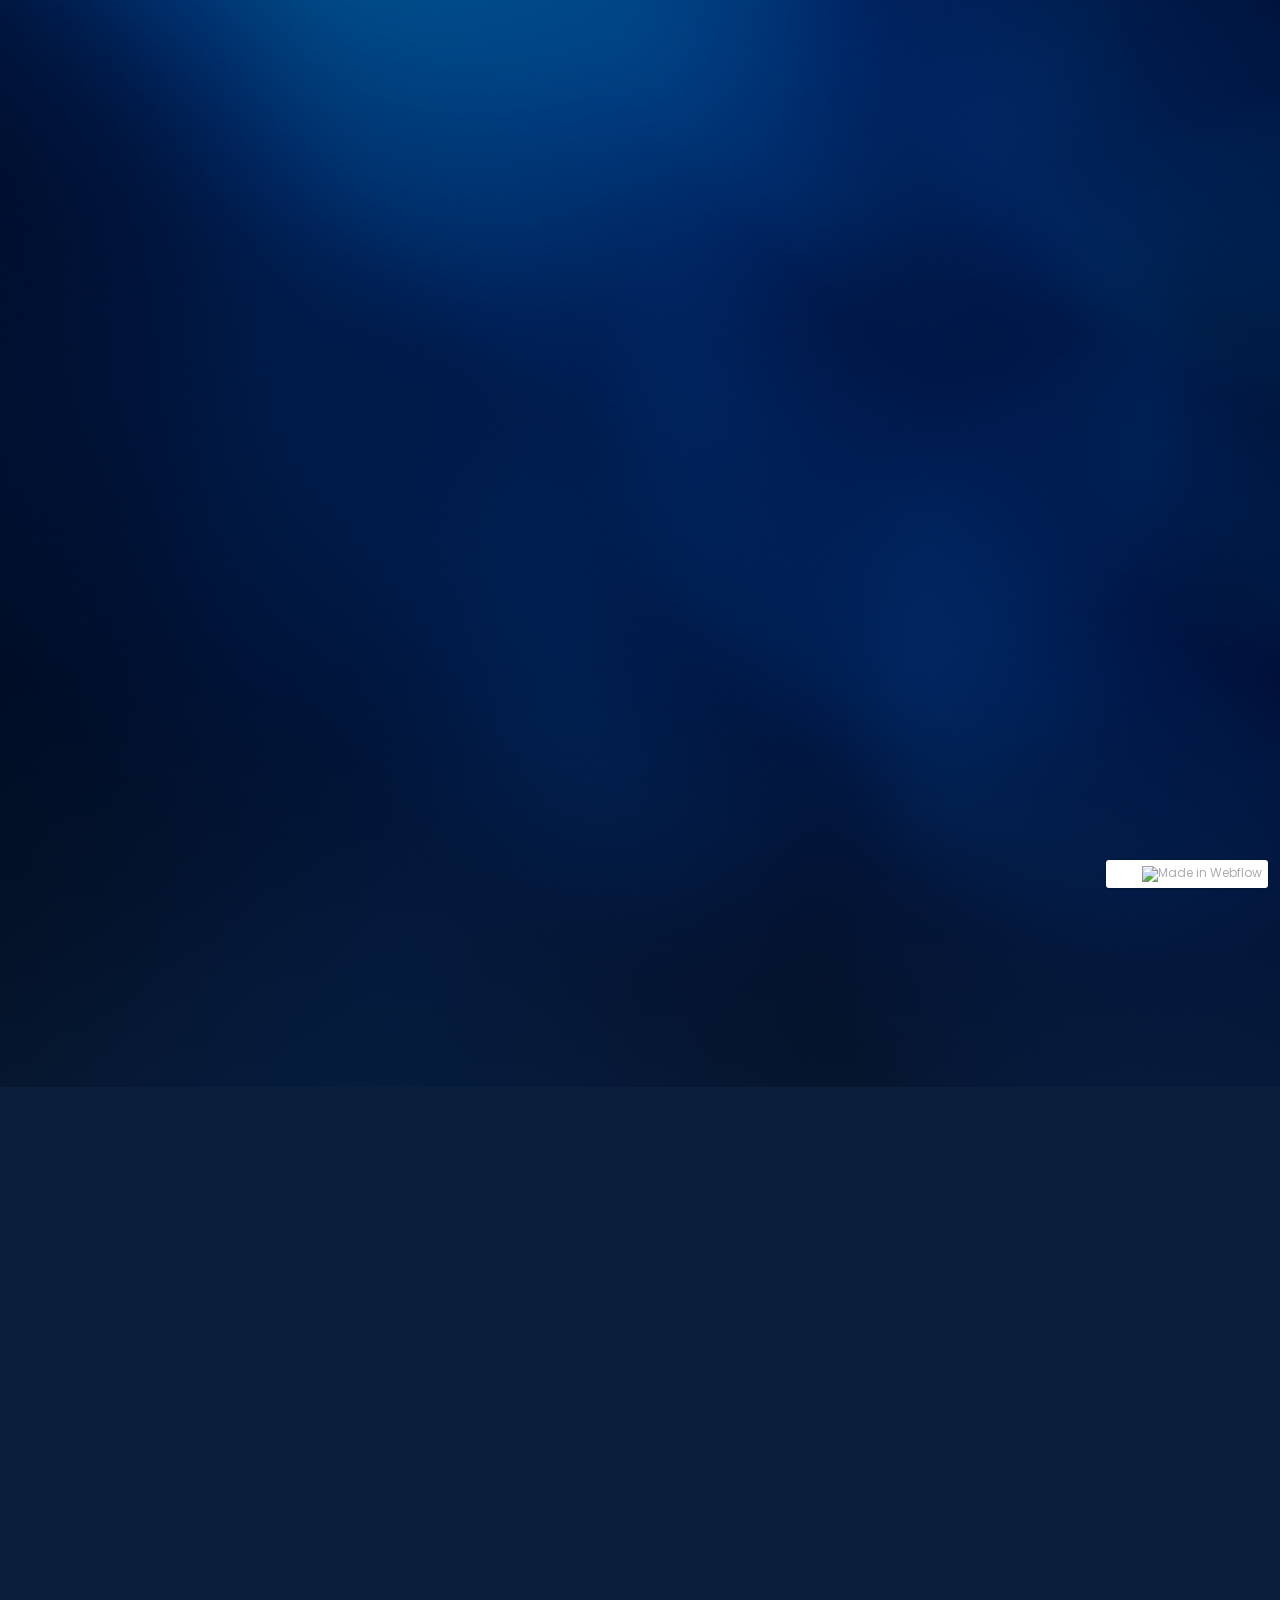
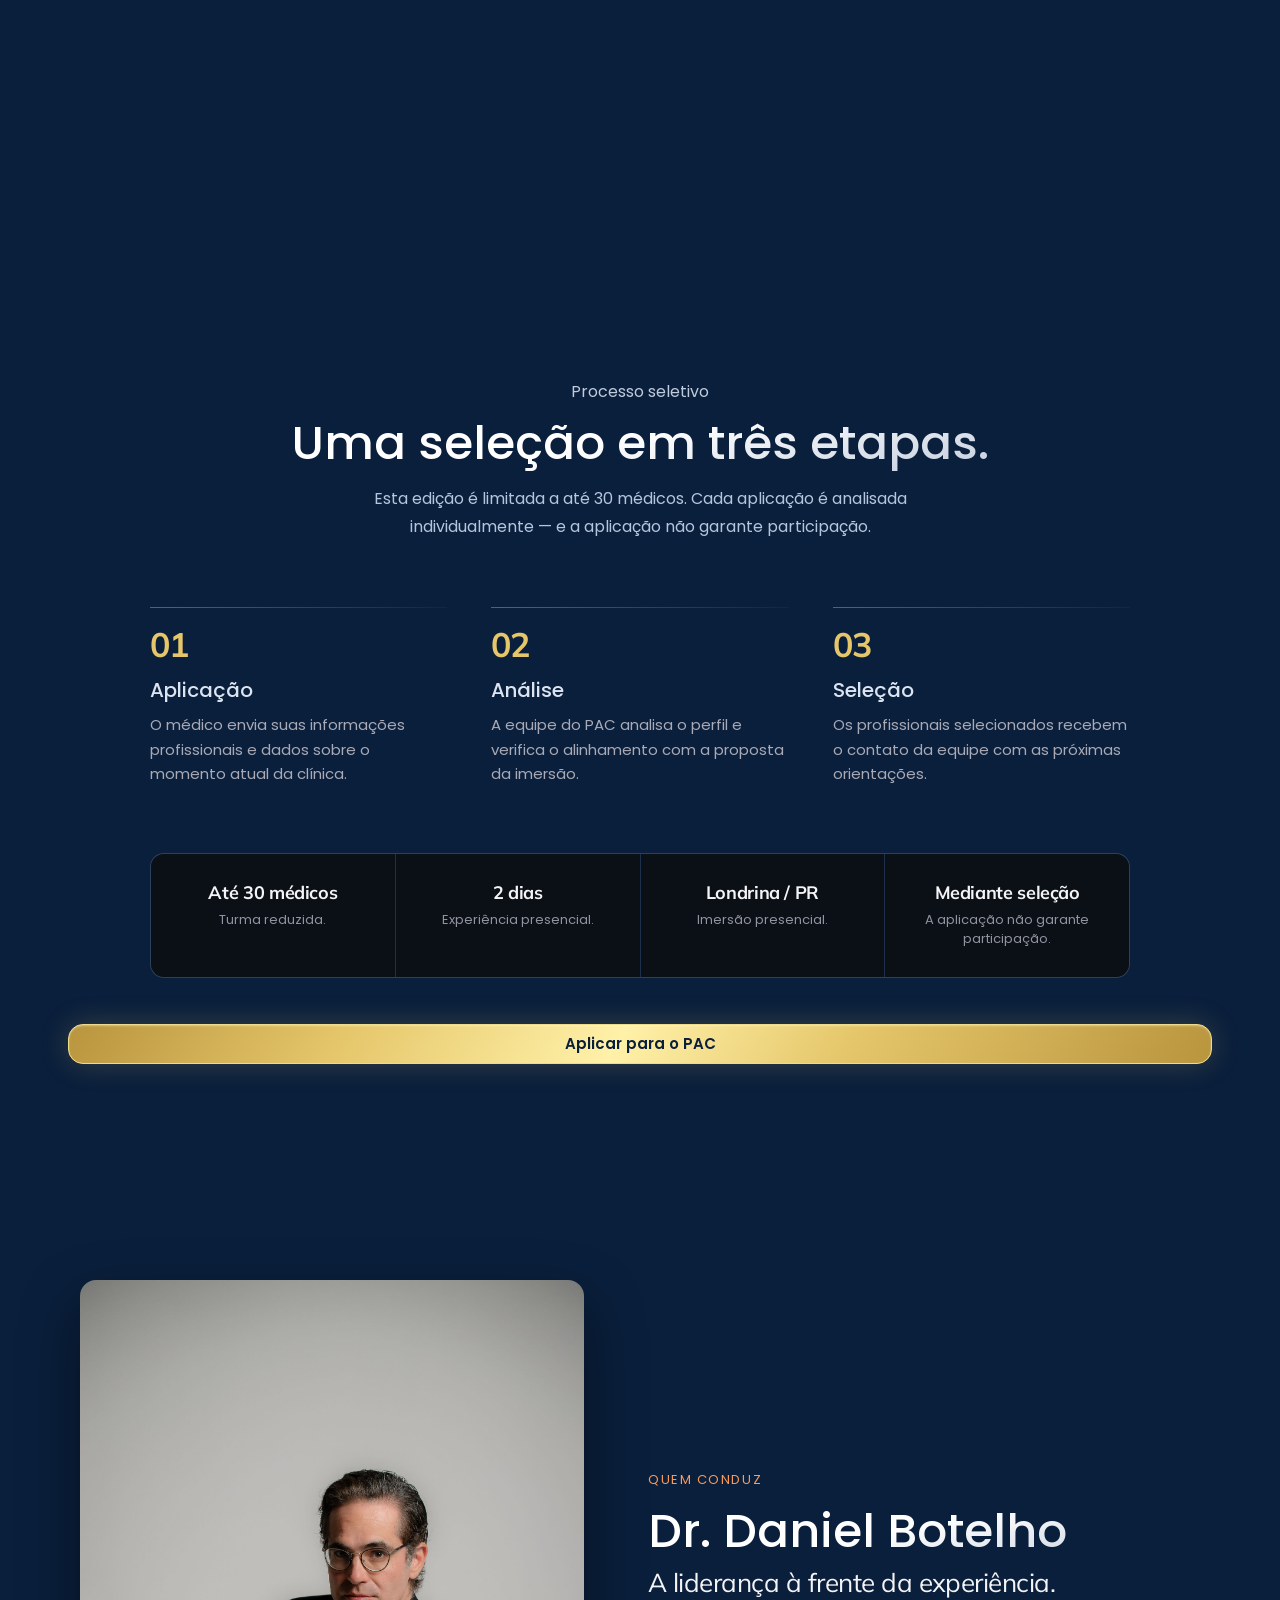
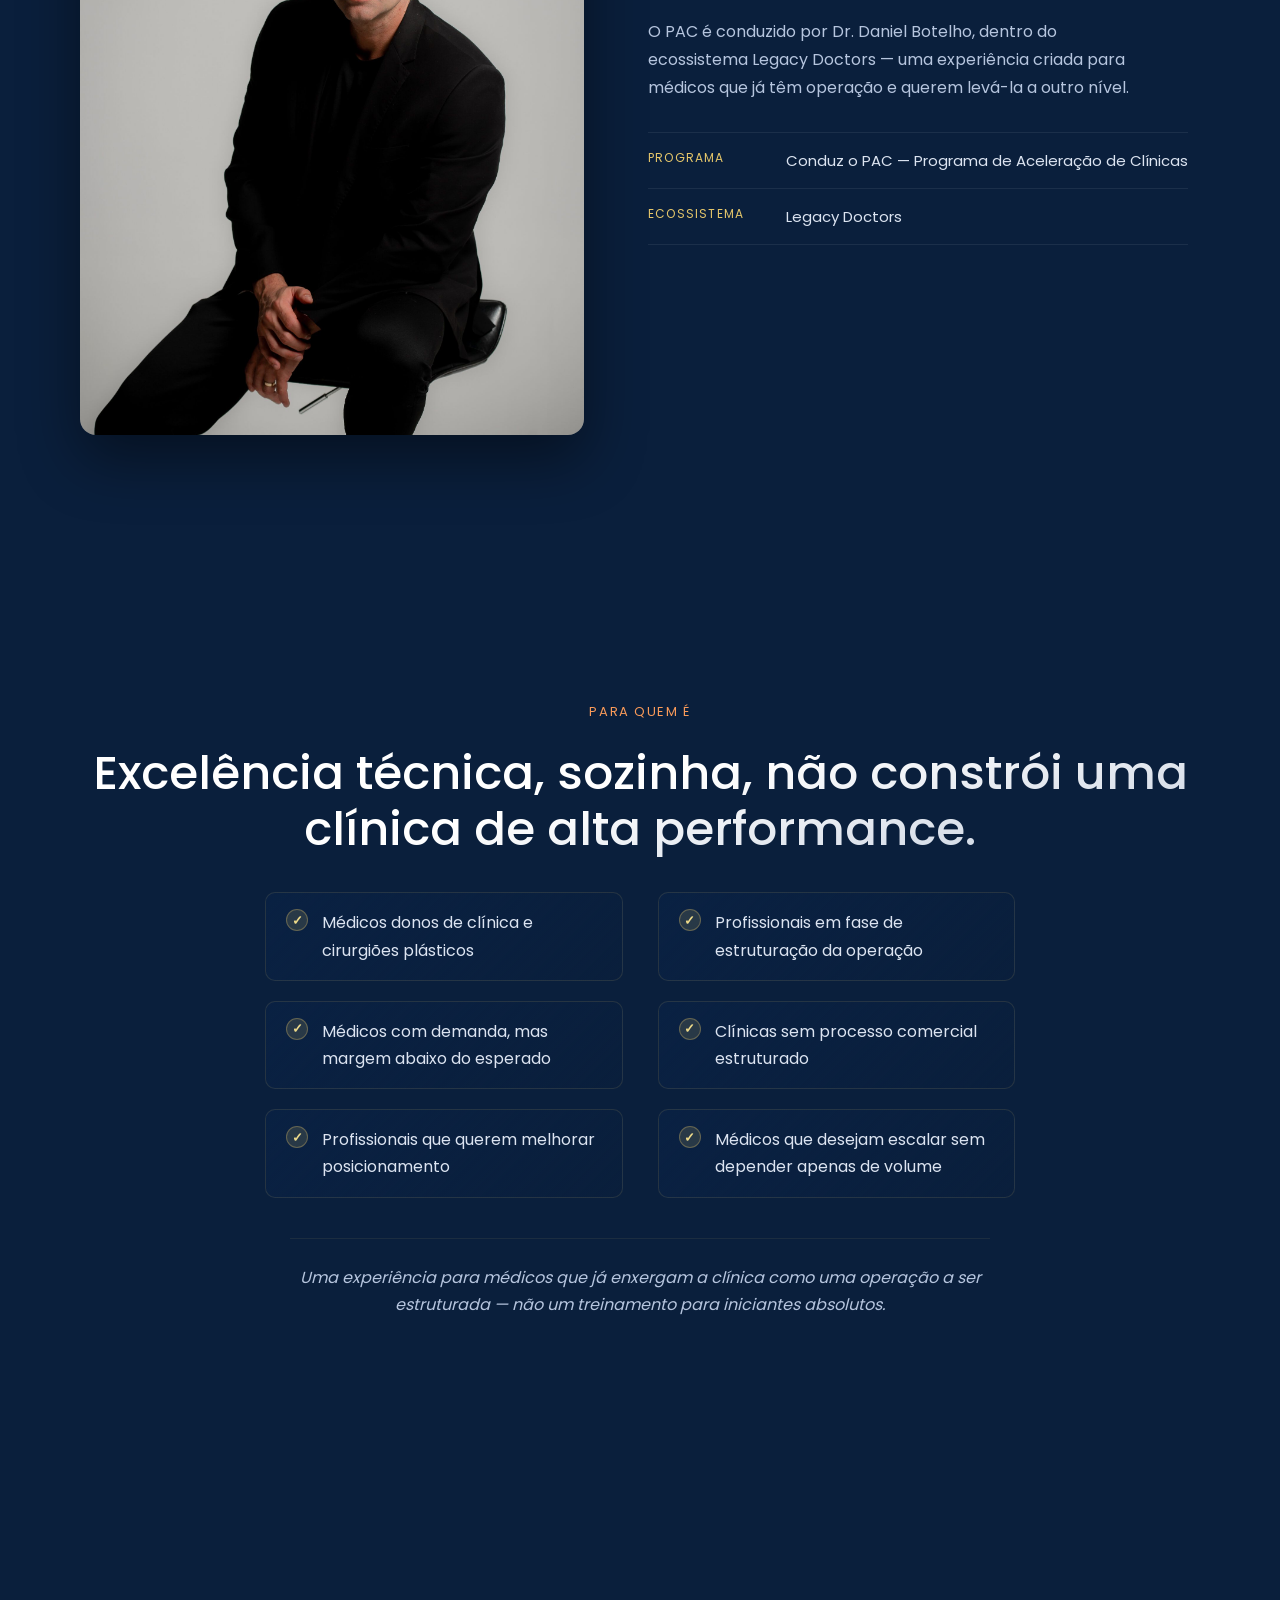
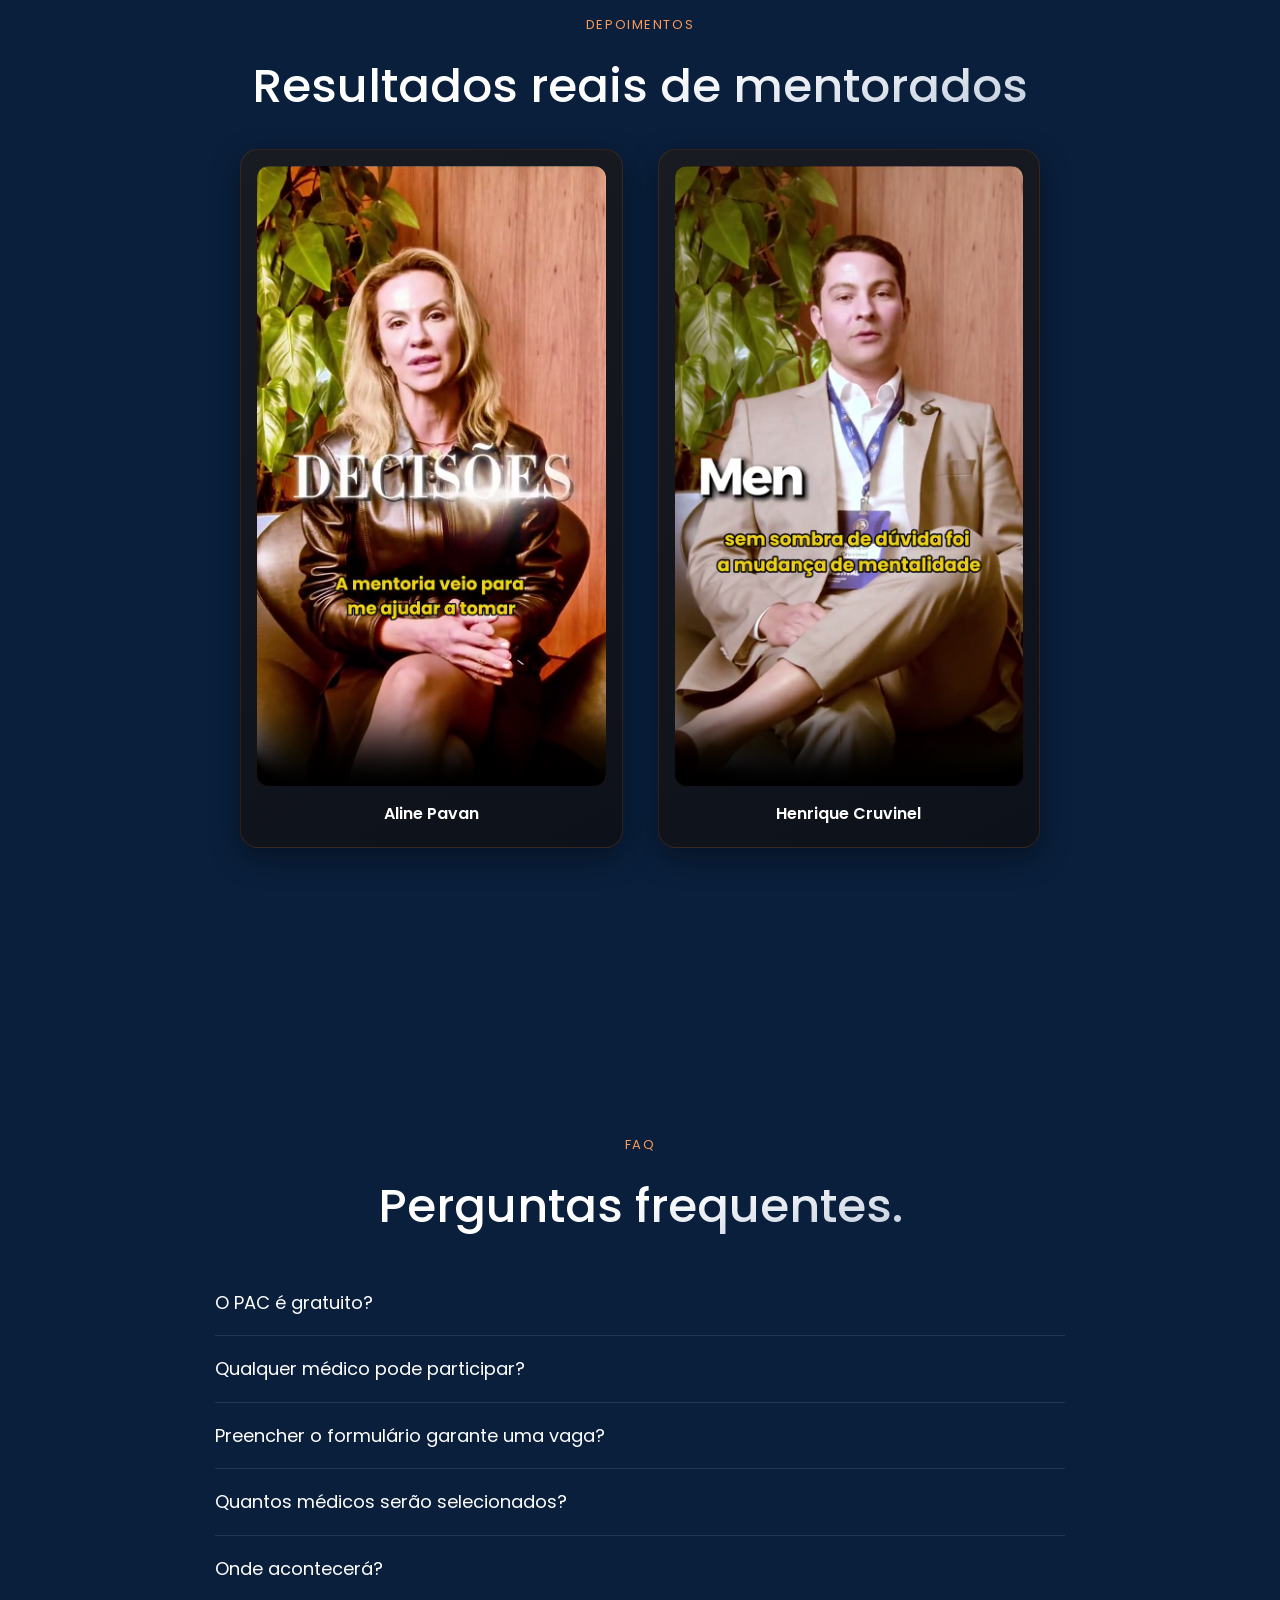
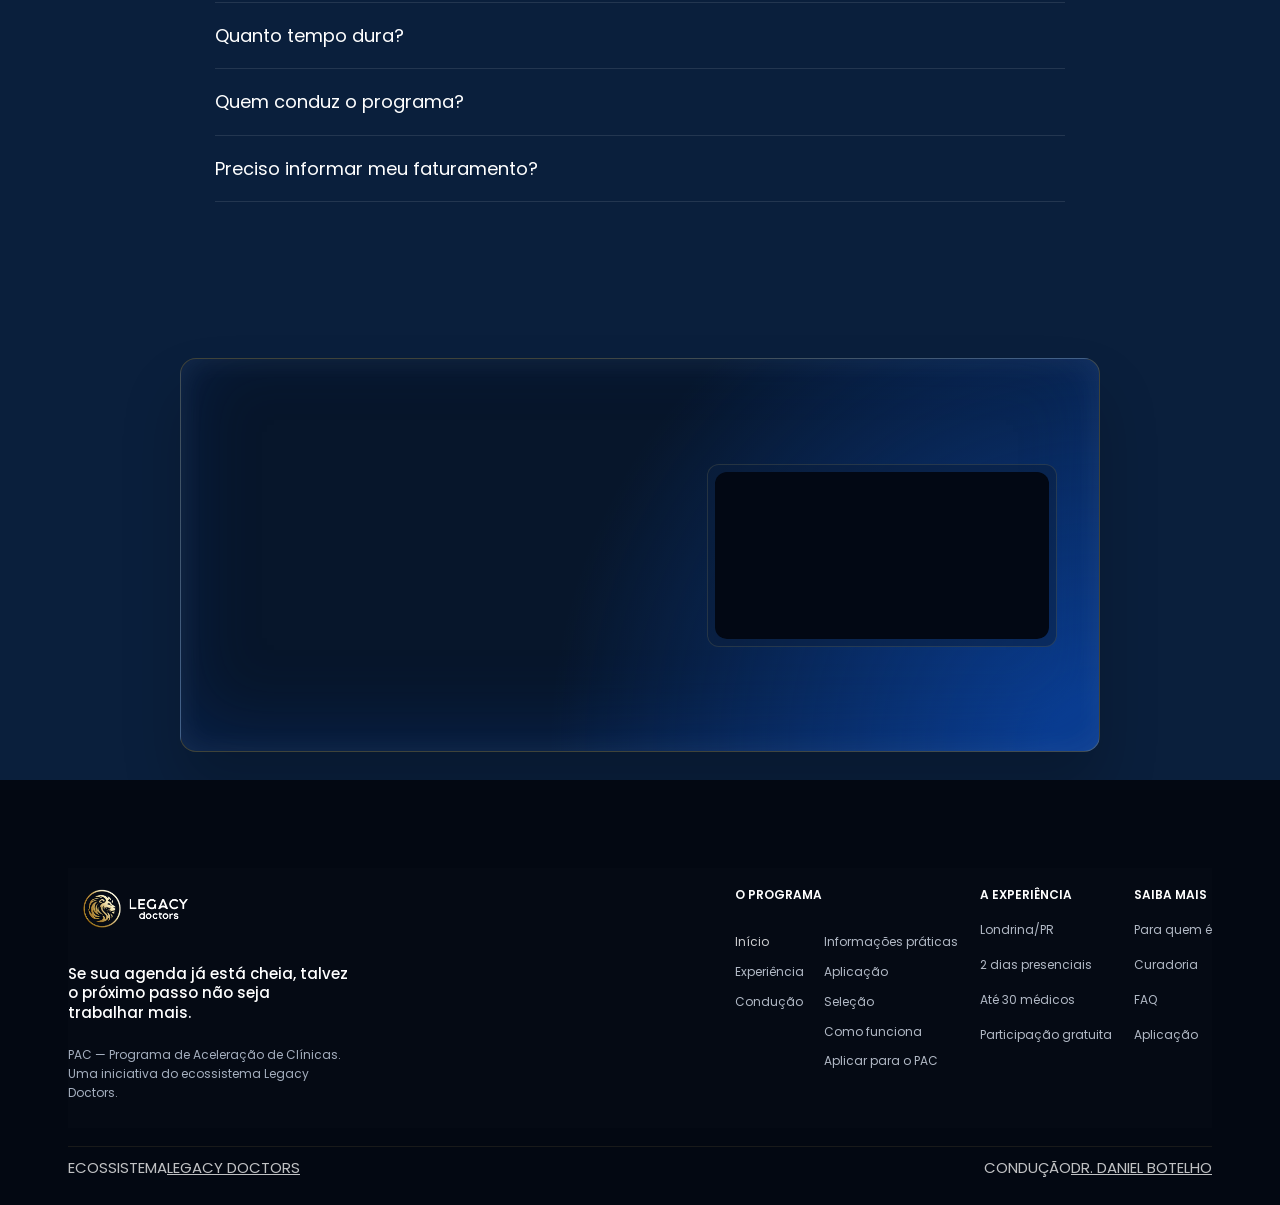
==== index.html @ c2655ca1 "Remover o bloco de pilares e ajustar navegacao/CTA Remove a secao #pilares (grade bento com 4 cards " ====
<!DOCTYPE html><!-- This site was created in Webflow. https://webflow.com --><!-- Last Published: Thu Jan 02 2025 14:59:15 GMT+0000 (Coordinated Universal Time) --><html data-wf-domain="ovo-redsun.webflow.io" data-wf-page="673c8623b53e085c22dcde61" data-wf-site="673c8623b53e085c22dcde7d" lang="pt-BR" class=" w-mod-js"><head><meta charset="utf-8"><link href="https://cdn.prod.website-files.com" rel="preconnect" crossorigin="anonymous"><title>PAC — Programa de Aceleração de Clínicas | Legacy Doctors</title><meta content="PAC — Programa de Aceleração de Clínicas | Legacy Doctors" name="description"><meta content="PAC — Programa de Aceleração de Clínicas | Legacy Doctors" property="og:title"><meta content="PAC — Programa de Aceleração de Clínicas | Legacy Doctors" property="og:description"><meta content="PAC — Programa de Aceleração de Clínicas | Legacy Doctors" name="twitter:title"><meta content="PAC — Programa de Aceleração de Clínicas | Legacy Doctors" name="twitter:description"><meta property="og:type" content="website"><meta content="summary_large_image" name="twitter:card"><meta content="width=device-width, initial-scale=1" name="viewport"><meta content="Webflow" name="generator"><link href="css/ovo-redsun.webflow.85f609341.css" rel="stylesheet" type="text/css"><link href="https://fonts.googleapis.com" rel="preconnect"><link href="https://fonts.gstatic.com" rel="preconnect" crossorigin="anonymous"><script src="js/webfont.js" type="text/javascript"></script><script type="text/javascript">WebFont.load({  google: {    families: ["Inter:100,200,300,regular,500,600,700,800,900","Mulish:200,300,regular,500,600,700,800,900,200italic,300italic,italic,500italic,600italic,700italic,800italic,900italic"]  }});</script><script type="text/javascript">!function(o,c){var n=c.documentElement,t=" w-mod-";n.className+=t+"js",("ontouchstart"in o||o.DocumentTouch&&c instanceof DocumentTouch)&&(n.className+=t+"touch")}(window,document);</script><link href="images/legacy/brand-icon.png" rel="shortcut icon" type="image/x-icon"><link href="images/legacy/brand-icon.png" rel="apple-touch-icon"><link rel="stylesheet" href="css/legacy-brand.css"><link rel="stylesheet" href="css/pac-restored.css"></head><body id="inicio"><div class="fixed-nav"><div data-animation="default" data-collapse="medium" data-duration="400" data-easing="ease" data-easing2="ease" role="banner" class="navbar w-nav"><div class="container navbar-container"><div class="navbar-holder"><div class="navbar-container"><div class="brand-holder"><a href="#inicio" aria-current="page" class="brand w-nav-brand w--current"><img src="images/legacy/logo-gold-white.png" loading="lazy" alt="Legacy Doctors" class="brand-image"></a></div><div class="nav-menus"><nav role="navigation" class="nav-menu w-nav-menu"><div class="nav-menu-link-holder"><div class="nav-menu-link-container"><div class="nav-links"><a href="#inicio" aria-current="page" class="nav-link w-nav-link w--current">Início</a><a href="#experiencia" class="nav-link w-nav-link">Experiência</a><a href="#selecao" class="nav-link w-nav-link">Seleção</a><a href="#conducao" class="nav-link w-nav-link">Condução</a><a href="https://form.respondi.app/n3RiRFmz" class="nav-link w-nav-link" target="_blank" rel="noopener noreferrer">Aplicação</a></div></div></div></nav><a href="#selecao" class="cart-button w-inline-block" aria-label="Ate 30 vagas"><div class="nav-link">Vagas</div><div class="cart-number-holder"><div class="cart-number">(</div><div class="cart-number">30</div><div class="cart-number">)</div></div></a></div><div class="menu-cart-holder"><div class="menu-button w-nav-button"><div class="w-icon-nav-menu"></div></div><div class="nav-menu-button-holder"><a href="https://form.respondi.app/n3RiRFmz" target="_blank" class="button-glow w-inline-block"><div>Aplicar para o PAC</div><img src="images/673c8623b53e085c22dcdea1_Button%20Arrow.svg" loading="lazy" alt="" class="button-arrow"></a></div></div></div></div></div></div></div><div data-w-id="92be72c0-3a98-a5eb-437e-48540808feff" class="section overflow-hidden"><div class="hero-section padding-top"><div class="container no-paddings"><div class="hero-section-center-holder"><div class="hero-content"><div style="-webkit-transform:translate3d(0, 30px, 0) scale3d(1, 1, 1) rotateX(0) rotateY(0) rotateZ(0) skew(0, 0);-moz-transform:translate3d(0, 30px, 0) scale3d(1, 1, 1) rotateX(0) rotateY(0) rotateZ(0) skew(0, 0);-ms-transform:translate3d(0, 30px, 0) scale3d(1, 1, 1) rotateX(0) rotateY(0) rotateZ(0) skew(0, 0);transform:translate3d(0, 30px, 0) scale3d(1, 1, 1) rotateX(0) rotateY(0) rotateZ(0) skew(0, 0);opacity:0" class="animate-on-load-01"><div class="badge-wrapper"><a href="#faq" class="ease-badge w-inline-block"><div class="whats-new">Imersão gratuita</div><div>2 dias · Londrina/PR</div><img loading="lazy" src="images/673c8623b53e085c22dcdf7a_Arrow%20Right.svg" alt="Right Arrow" class="ease-badge-icon"></a></div></div><div style="-webkit-transform:translate3d(0, 30px, 0) scale3d(1, 1, 1) rotateX(0) rotateY(0) rotateZ(0) skew(0, 0);-moz-transform:translate3d(0, 30px, 0) scale3d(1, 1, 1) rotateX(0) rotateY(0) rotateZ(0) skew(0, 0);-ms-transform:translate3d(0, 30px, 0) scale3d(1, 1, 1) rotateX(0) rotateY(0) rotateZ(0) skew(0, 0);transform:translate3d(0, 30px, 0) scale3d(1, 1, 1) rotateX(0) rotateY(0) rotateZ(0) skew(0, 0);opacity:0" class="animate-on-load-02"><div class="home-hero"><h1 class="hero-title">Agenda cheia não significa clínica lucrativa.</h1></div></div><div style="opacity:0;-webkit-transform:translate3d(0, 30px, 0) scale3d(1, 1, 1) rotateX(0) rotateY(0) rotateZ(0) skew(0, 0);-moz-transform:translate3d(0, 30px, 0) scale3d(1, 1, 1) rotateX(0) rotateY(0) rotateZ(0) skew(0, 0);-ms-transform:translate3d(0, 30px, 0) scale3d(1, 1, 1) rotateX(0) rotateY(0) rotateZ(0) skew(0, 0);transform:translate3d(0, 30px, 0) scale3d(1, 1, 1) rotateX(0) rotateY(0) rotateZ(0) skew(0, 0)" class="animate-on-load-03"><div class="center-hero-paragraph-holder smaller"><p>Descubra o que pode estar impedindo sua clínica de transformar demanda em margem, posicionamento e crescimento.<br><br>Uma imersão presencial de 2 dias para médicos que querem estruturar melhor precificação, vendas, posicionamento e gestão para escalar suas clínicas com mais margem — e não apenas mais volume.</p></div></div><div style="-webkit-transform:translate3d(0, 30px, 0) scale3d(1, 1, 1) rotateX(0) rotateY(0) rotateZ(0) skew(0, 0);-moz-transform:translate3d(0, 30px, 0) scale3d(1, 1, 1) rotateX(0) rotateY(0) rotateZ(0) skew(0, 0);-ms-transform:translate3d(0, 30px, 0) scale3d(1, 1, 1) rotateX(0) rotateY(0) rotateZ(0) skew(0, 0);transform:translate3d(0, 30px, 0) scale3d(1, 1, 1) rotateX(0) rotateY(0) rotateZ(0) skew(0, 0);opacity:0" class="animate-on-load-04"><div class="hero-button-holder"><a href="#experiencia" class="button-simple w-inline-block"><div>Conheça a experiência</div><img src="images/673c8623b53e085c22dcdea1_Button%20Arrow.svg" loading="lazy" alt="" class="button-arrow"></a><a href="https://form.respondi.app/n3RiRFmz" class="button-glow w-inline-block" target="_blank" rel="noopener noreferrer"><div>Aplicar para o PAC</div><img src="images/673c8623b53e085c22dcdea1_Button%20Arrow.svg" loading="lazy" alt="" class="button-arrow"></a></div></div></div><div style="-webkit-transform:translate3d(0, 30px, 0) scale3d(1, 1, 1) rotateX(0) rotateY(0) rotateZ(0) skew(0, 0);-moz-transform:translate3d(0, 30px, 0) scale3d(1, 1, 1) rotateX(0) rotateY(0) rotateZ(0) skew(0, 0);-ms-transform:translate3d(0, 30px, 0) scale3d(1, 1, 1) rotateX(0) rotateY(0) rotateZ(0) skew(0, 0);transform:translate3d(0, 30px, 0) scale3d(1, 1, 1) rotateX(0) rotateY(0) rotateZ(0) skew(0, 0);opacity:0" class="animate-on-load-05"><div class="home-app-wrapper"><div class="app-wrapper"><div style="opacity:0;-webkit-transform:translate3d(0, -120px, 0) scale3d(1.15, 1.15, 1) rotateX(0) rotateY(0) rotateZ(0) skew(0, 0);-moz-transform:translate3d(0, -120px, 0) scale3d(1.15, 1.15, 1) rotateX(0) rotateY(0) rotateZ(0) skew(0, 0);-ms-transform:translate3d(0, -120px, 0) scale3d(1.15, 1.15, 1) rotateX(0) rotateY(0) rotateZ(0) skew(0, 0);transform:translate3d(0, -120px, 0) scale3d(1.15, 1.15, 1) rotateX(0) rotateY(0) rotateZ(0) skew(0, 0)" class="app-holder"><video class="app-video" autoplay muted loop playsinline preload="metadata" aria-label="Apresentação do PAC"><source src="images/video-pac.mp4" type="video/mp4"></video></div><div class="fade"></div></div><div class="circle-wrapper"><div style="-webkit-transform:translate3d(0, 0, 0) scale3d(0.7, 0.7, 1) rotateX(0) rotateY(0) rotateZ(-360deg) skew(0, 0);-moz-transform:translate3d(0, 0, 0) scale3d(0.7, 0.7, 1) rotateX(0) rotateY(0) rotateZ(-360deg) skew(0, 0);-ms-transform:translate3d(0, 0, 0) scale3d(0.7, 0.7, 1) rotateX(0) rotateY(0) rotateZ(-360deg) skew(0, 0);transform:translate3d(0, 0, 0) scale3d(0.7, 0.7, 1) rotateX(0) rotateY(0) rotateZ(-360deg) skew(0, 0);filter:saturate(160%) blur(0px);opacity:0" class="circle-container"><img src="images/673c8790c213543ea74788a0_Red%20Circle%20No%20Glow.png" loading="lazy" sizes="(max-width: 479px) 88vw, (max-width: 767px) 93vw, (max-width: 991px) 94vw, (max-width: 1439px) 95vw, 1144px" srcset="images/673c8790c213543ea74788a0_Red%20Circle%20No%20Glow-p-500.png 500w, images/673c8790c213543ea74788a0_Red%20Circle%20No%20Glow-p-800.png 800w, images/673c8790c213543ea74788a0_Red%20Circle%20No%20Glow-p-1080.png 1080w, images/673c8790c213543ea74788a0_Red%20Circle%20No%20Glow-p-1600.png 1600w, images/673c8790c213543ea74788a0_Red%20Circle%20No%20Glow-p-2000.png 2000w, images/673c8790c213543ea74788a0_Red%20Circle%20No%20Glow.png 2256w" alt="" class="circle-bg-image"><img src="images/673c87ad03ca3526725241f9_Red%20Glow.png" loading="lazy" style="-webkit-transform:translate3d(-248px, 95px, 0) scale3d(0.9, 0.9, 1) rotateX(0) rotateY(0) rotateZ(-26deg) skew(0, 0);-moz-transform:translate3d(-248px, 95px, 0) scale3d(0.9, 0.9, 1) rotateX(0) rotateY(0) rotateZ(-26deg) skew(0, 0);-ms-transform:translate3d(-248px, 95px, 0) scale3d(0.9, 0.9, 1) rotateX(0) rotateY(0) rotateZ(-26deg) skew(0, 0);transform:translate3d(-248px, 95px, 0) scale3d(0.9, 0.9, 1) rotateX(0) rotateY(0) rotateZ(-26deg) skew(0, 0);opacity:0;filter:blur(20px)" sizes="(max-width: 479px) 88vw, (max-width: 767px) 93vw, (max-width: 991px) 94vw, (max-width: 1439px) 95vw, 1144px" alt="" srcset="images/673c87ad03ca3526725241f9_Red%20Glow-p-500.png 500w, images/673c87ad03ca3526725241f9_Red%20Glow-p-800.png 800w, images/673c87ad03ca3526725241f9_Red%20Glow-p-1080.png 1080w, images/673c87ad03ca3526725241f9_Red%20Glow-p-1600.png 1600w, images/673c87ad03ca3526725241f9_Red%20Glow-p-2000.png 2000w, images/673c87ad03ca3526725241f9_Red%20Glow.png 2626w" class="red-glow"><img src="images/673c878ff9abee9c378d3e76_Glow.png" loading="lazy" style="-webkit-transform:translate3d(-248px, 95px, 0) scale3d(0.9, 0.9, 1) rotateX(0) rotateY(0) rotateZ(-26deg) skew(0, 0);-moz-transform:translate3d(-248px, 95px, 0) scale3d(0.9, 0.9, 1) rotateX(0) rotateY(0) rotateZ(-26deg) skew(0, 0);-ms-transform:translate3d(-248px, 95px, 0) scale3d(0.9, 0.9, 1) rotateX(0) rotateY(0) rotateZ(-26deg) skew(0, 0);transform:translate3d(-248px, 95px, 0) scale3d(0.9, 0.9, 1) rotateX(0) rotateY(0) rotateZ(-26deg) skew(0, 0);filter:blur(20px);opacity:0" sizes="(max-width: 479px) 88vw, (max-width: 767px) 93vw, (max-width: 991px) 94vw, (max-width: 1439px) 95vw, 1144px" alt="" srcset="images/673c878ff9abee9c378d3e76_Glow-p-500.png 500w, images/673c878ff9abee9c378d3e76_Glow-p-800.png 800w, images/673c878ff9abee9c378d3e76_Glow-p-1080.png 1080w, images/673c878ff9abee9c378d3e76_Glow.png 1152w" class="white-glow"><div class="red-cicrle-center"><div class="red-circle"></div></div></div></div></div></div></div></div><div class="bg"><div style="-webkit-transform:translate3d(0, 30px, 0) scale3d(1, 1, 1) rotateX(0) rotateY(0) rotateZ(0) skew(0, 0);-moz-transform:translate3d(0, 30px, 0) scale3d(1, 1, 1) rotateX(0) rotateY(0) rotateZ(0) skew(0, 0);-ms-transform:translate3d(0, 30px, 0) scale3d(1, 1, 1) rotateX(0) rotateY(0) rotateZ(0) skew(0, 0);transform:translate3d(0, 30px, 0) scale3d(1, 1, 1) rotateX(0) rotateY(0) rotateZ(0) skew(0, 0);opacity:0" class="animate-on-load-05"><div class="trusted-by"><div class="center-text"><div class="fade-in-on-scroll"><p>PAC — Programa de Aceleração de Clínicas · Até 30 médicos</p></div></div><div class="fade-in-on-scroll"><div class="company-logo-holder"><div class="company-logo-container"><div class="company-logo-wrapper"><img src="images/legacy/logo-white.png" loading="lazy" alt="Legacy Doctors" class="company-logo"></div><div class="company-logo-wrapper"><img src="images/legacy/logo-white.png" loading="lazy" alt="Legacy Doctors" class="company-logo"></div><div class="company-logo-wrapper"><img src="images/legacy/logo-white.png" loading="lazy" alt="Legacy Doctors" class="company-logo"></div><div class="company-logo-wrapper"><img src="images/legacy/logo-white.png" loading="lazy" alt="Legacy Doctors" class="company-logo"></div><div class="company-logo-wrapper"><img src="images/legacy/logo-white.png" loading="lazy" alt="Legacy Doctors" class="company-logo"></div><div class="company-logo-wrapper"><img src="images/legacy/logo-white.png" loading="lazy" alt="Legacy Doctors" class="company-logo"></div><div class="company-logo-wrapper"><img src="images/legacy/logo-white.png" loading="lazy" alt="Legacy Doctors" class="company-logo"></div><div class="company-logo-wrapper"><img src="images/legacy/logo-white.png" loading="lazy" alt="Legacy Doctors" class="company-logo"></div></div><div class="company-logo-container"><div class="company-logo-wrapper"><img src="images/legacy/logo-white.png" loading="lazy" alt="Legacy Doctors" class="company-logo"></div><div class="company-logo-wrapper"><img src="images/legacy/logo-white.png" loading="lazy" alt="Legacy Doctors" class="company-logo"></div><div class="company-logo-wrapper"><img src="images/legacy/logo-white.png" loading="lazy" alt="Legacy Doctors" class="company-logo"></div><div class="company-logo-wrapper"><img src="images/legacy/logo-white.png" loading="lazy" alt="Legacy Doctors" class="company-logo"></div><div class="company-logo-wrapper"><img src="images/legacy/logo-white.png" loading="lazy" alt="Legacy Doctors" class="company-logo"></div><div class="company-logo-wrapper"><img src="images/legacy/logo-white.png" loading="lazy" alt="Legacy Doctors" class="company-logo"></div><div class="company-logo-wrapper"><img src="images/legacy/logo-white.png" loading="lazy" alt="Legacy Doctors" class="company-logo"></div><div class="company-logo-wrapper"><img src="images/legacy/logo-white.png" loading="lazy" alt="Legacy Doctors" class="company-logo"></div></div><div class="graident-for-logos"></div><div class="graident-for-logos right"></div></div></div></div></div></div><div class="light-wrapper"><div class="lights-holder"><div style="height:0px;opacity:0" class="light left"></div><div style="height:0px;opacity:0" class="light middle"></div><div style="height:0px;opacity:0" class="light right"></div></div></div></div></div><div class="section"><div class="container"><div class="section-paddings"><div class="section-center-text"><div class="section-title xl"><div class="fade-in-on-scroll"><h2 class="title medium">As alavancas que sustentam uma clínica preparada para crescer.</h2></div></div><div class="section-paragraph"><div class="fade-in-on-scroll"><p>Dois dias para olhar para sua clínica como negócio.<br><br>Uma imersão presencial criada para médicos donos de clínicas que querem estruturar e escalar seus negócios. Não será apenas conteúdo conceitual: serão estratégias, processos e sistemas aplicados às áreas fundamentais da operação médica.</p></div></div></div><div id="experiencia" class="new-features-holder"><div class="w-layout-grid new-features-grid"><div id="w-node-_0e7bf4ef-0cb9-d656-ae4d-41022f5a27fa-22dcde61" class="feature-grid-content"><div class="feature-grid-content-holder"><div class="feature-grid-title">Estrutura para escala</div><p>Identifique gargalos e prepare processos, equipe e operação para suportar o crescimento.<br><br>Gestão · Posicionamento · Precificação · Marketing · Vendas · Processos · Estrutura comercial · Crescimento</p><a href="https://form.respondi.app/n3RiRFmz" class="button-simple w-inline-block" target="_blank" rel="noopener noreferrer"><div>Aplicar para o PAC</div><img src="images/673c8623b53e085c22dcdea1_Button%20Arrow.svg" loading="lazy" alt="" class="button-arrow"></a></div><div class="checked-list-holder"><ul role="list" class="list w-list-unstyled"><li class="list-item"><div class="check-icon-holder"><img src="images/673c8623b53e085c22dcdeb0_Check%20White.svg" loading="lazy" alt="" class="check-icon"></div><div class="check-item-text">Precificação e posicionamento</div></li><li class="list-item"><div class="check-icon-holder"><img src="images/673c8623b53e085c22dcdeb0_Check%20White.svg" loading="lazy" alt="" class="check-icon"></div><div class="check-item-text">Processo comercial e vendas</div></li><li class="list-item"><div class="check-icon-holder"><img src="images/673c8623b53e085c22dcdeb0_Check%20White.svg" loading="lazy" alt="" class="check-icon"></div><div class="check-item-text">Gestão, indicadores e equipe</div></li></ul></div></div><div id="w-node-_279527ce-08bc-deeb-e599-bc9c13ef82ac-22dcde61" class="feature-grid-image-holder"><img class="feature-image" src="images/673ca401ef8e7fd09ba9f4fa_Feature%20Image%2001.jpg" alt="" style="opacity:0" sizes="(max-width: 479px) 88vw, (max-width: 767px) 93vw, (max-width: 991px) 94vw, (max-width: 1439px) 95vw, 1144px" data-w-id="aceece89-48dc-7e0b-a1db-d0d99d9e4c33" loading="lazy" srcset="images/673ca401ef8e7fd09ba9f4fa_Feature%20Image%2001-p-500.jpg 500w, images/673ca401ef8e7fd09ba9f4fa_Feature%20Image%2001-p-800.jpg 800w, images/673ca401ef8e7fd09ba9f4fa_Feature%20Image%2001-p-1080.jpg 1080w, images/673ca401ef8e7fd09ba9f4fa_Feature%20Image%2001-p-1600.jpg 1600w, images/673ca401ef8e7fd09ba9f4fa_Feature%20Image%2001.jpg 1710w"></div></div><div class="w-layout-grid new-features-grid"><div id="w-node-bba29520-f1f1-13e4-e629-8ee25e1c1b3f-22dcde61" class="feature-grid-image-holder"><img class="feature-image" src="images/673ca401d0386358ecf73562_Feature%20Image%2002.jpg" alt="" style="opacity:0" sizes="(max-width: 479px) 88vw, (max-width: 767px) 93vw, (max-width: 991px) 94vw, (max-width: 1439px) 95vw, 1144px" data-w-id="bba29520-f1f1-13e4-e629-8ee25e1c1b40" loading="lazy" srcset="images/673ca401d0386358ecf73562_Feature%20Image%2002-p-500.jpg 500w, images/673ca401d0386358ecf73562_Feature%20Image%2002-p-800.jpg 800w, images/673ca401d0386358ecf73562_Feature%20Image%2002-p-1080.jpg 1080w, images/673ca401d0386358ecf73562_Feature%20Image%2002-p-1600.jpg 1600w, images/673ca401d0386358ecf73562_Feature%20Image%2002.jpg 1710w"></div><div id="w-node-b208aa4d-56fc-6741-caba-00680983d971-22dcde61" class="feature-grid-content"><div class="feature-grid-content-holder"><div class="feature-grid-title">Profundidade, discussão e troca presencial.</div><p>Os participantes aprofundarão precificação, posicionamento, processo comercial, vendas, gestão, indicadores, equipe, processos, crescimento e escala — sem uma abordagem superficial.<br><br>Processos, crescimento e escala. Imersão presencial de 2 dias em Londrina/PR.</p><a href="https://form.respondi.app/n3RiRFmz" class="button-simple w-inline-block" target="_blank" rel="noopener noreferrer"><div>Aplicar para o PAC</div><img src="images/673c8623b53e085c22dcdea1_Button%20Arrow.svg" loading="lazy" alt="" class="button-arrow"></a></div><div class="checked-list-holder"><ul role="list" class="list w-list-unstyled"><li class="list-item"><div class="check-icon-holder"><img src="images/673c8623b53e085c22dcdeb0_Check%20White.svg" loading="lazy" alt="" class="check-icon"></div><div class="check-item-text">Precificação e posicionamento</div></li><li class="list-item"><div class="check-icon-holder"><img src="images/673c8623b53e085c22dcdeb0_Check%20White.svg" loading="lazy" alt="" class="check-icon"></div><div class="check-item-text">Processo comercial e vendas</div></li><li class="list-item"><div class="check-icon-holder"><img src="images/673c8623b53e085c22dcdeb0_Check%20White.svg" loading="lazy" alt="" class="check-icon"></div><div class="check-item-text">Gestão, indicadores e equipe</div></li></ul></div></div></div></div></div></div></div><section id="selecao" class="section pac-selection"><div class="container"><div class="section-paddings"><div class="section-center-text"><p class="pac-kicker">Processo seletivo</p><h2 class="title medium">Uma seleção em três etapas.</h2><p class="pac-selection-intro">Esta edição é limitada a até 30 médicos. Cada aplicação é analisada individualmente — e a aplicação não garante participação.</p></div><ol class="pac-timeline"><li class="pac-step"><span class="pac-step-num">01</span><h3 class="pac-step-title">Aplicação</h3><p>O médico envia suas informações profissionais e dados sobre o momento atual da clínica.</p></li><li class="pac-step"><span class="pac-step-num">02</span><h3 class="pac-step-title">Análise</h3><p>A equipe do PAC analisa o perfil e verifica o alinhamento com a proposta da imersão.</p></li><li class="pac-step"><span class="pac-step-num">03</span><h3 class="pac-step-title">Seleção</h3><p>Os profissionais selecionados recebem o contato da equipe com as próximas orientações.</p></li></ol><div class="pac-facts"><div class="pac-fact"><strong>Até 30 médicos</strong><span>Turma reduzida.</span></div><div class="pac-fact"><strong>2 dias</strong><span>Experiência presencial.</span></div><div class="pac-fact"><strong>Londrina / PR</strong><span>Imersão presencial.</span></div><div class="pac-fact"><strong>Mediante seleção</strong><span>A aplicação não garante participação.</span></div></div><div class="pac-selection-cta"><a class="button-glow w-inline-block" href="https://form.respondi.app/n3RiRFmz" target="_blank" rel="noopener noreferrer">Aplicar para o PAC</a></div></div></div></section><section id="conducao" class="section pac-founder"><div class="container"><div class="pac-founder-grid"><div class="pac-founder-photo"><img src="images/daniel-botelho-1.jpg" srcset="images/daniel-botelho-1-p-500.jpg 500w, images/daniel-botelho-1-p-800.jpg 800w, images/daniel-botelho-1.jpg 1200w" sizes="(max-width:767px) 90vw, 42vw" loading="lazy" alt="Dr. Daniel Botelho" class="founder-photo"></div><div class="pac-founder-content"><p class="pac-kicker">Quem conduz</p><h2 class="title medium">Dr. Daniel Botelho</h2><p class="pac-founder-headline">A liderança à frente da experiência.</p><p class="pac-founder-lead">O PAC é conduzido por Dr. Daniel Botelho, dentro do ecossistema Legacy Doctors — uma experiência criada para médicos que já têm operação e querem levá-la a outro nível.</p><dl class="pac-founder-facts"><div><dt>Programa</dt><dd>Conduz o PAC — Programa de Aceleração de Clínicas</dd></div><div><dt>Ecossistema</dt><dd>Legacy Doctors</dd></div></dl><!-- Estrutura pronta para informacoes oficiais do Dr. Daniel Botelho. Preencher SOMENTE com dados validados: especialidade (ex.: Cirurgiao Plastico), atuacao empresarial, fundacao/idealizacao, experiencia profissional, projetos e empresas, resultados comprovados. Nao inventar. --></div></div></div></section><section id="para-quem" class="section pac-extra"><div class="container"><div class="section-paddings"><div class="section-center-text"><p class="pac-kicker">Para quem é</p><h2 class="title medium">Excelência técnica, sozinha, não constrói uma clínica de alta performance.</h2></div><div class="pac-audience-wrapper"><div class="pac-audience-grid"><div class="pac-audience-item"><span class="pac-check-icon">✓</span><p class="pac-audience-text">Médicos donos de clínica e cirurgiões plásticos</p></div><div class="pac-audience-item"><span class="pac-check-icon">✓</span><p class="pac-audience-text">Profissionais em fase de estruturação da operação</p></div><div class="pac-audience-item"><span class="pac-check-icon">✓</span><p class="pac-audience-text">Médicos com demanda, mas margem abaixo do esperado</p></div><div class="pac-audience-item"><span class="pac-check-icon">✓</span><p class="pac-audience-text">Clínicas sem processo comercial estruturado</p></div><div class="pac-audience-item"><span class="pac-check-icon">✓</span><p class="pac-audience-text">Profissionais que querem melhorar posicionamento</p></div><div class="pac-audience-item"><span class="pac-check-icon">✓</span><p class="pac-audience-text">Médicos que desejam escalar sem depender apenas de volume</p></div></div><div class="pac-audience-footer"><p>Uma experiência para médicos que já enxergam a clínica como uma operação a ser estruturada — não um treinamento para iniciantes absolutos.</p></div></div></div></div></section><section id="depoimentos" class="section pac-extra"><div class="container"><div class="section-paddings"><div class="section-center-text"><p class="pac-kicker">Depoimentos</p><h2 class="title medium">Resultados reais de mentorados</h2></div><div class="pac-video-testimonials"><div class="video-testimonial-card"><video controls preload="none" poster="images/depoimento-aline-pavan-poster.jpg" aria-label="Depoimento Aline Pavan"><source src="images/depoimento-aline-pavan.mp4" type="video/mp4"></video><p class="video-caption">Aline Pavan</p></div><div class="video-testimonial-card"><video controls preload="none" poster="images/depoimento-henrique-cruvinel-poster.jpg" aria-label="Depoimento Henrique Cruvinel"><source src="images/depoimento-henrique-cruvinel.mp4" type="video/mp4"></video><p class="video-caption">Henrique Cruvinel</p></div></div></div></div></section><section id="faq" class="section pac-extra"><div class="container"><div class="section-paddings"><div class="section-center-text"><p class="pac-kicker">FAQ</p><h2 class="title medium">Perguntas frequentes.</h2></div><div class="pac-faq"><details><summary>O PAC é gratuito?</summary><p>Nesta edição piloto, não haverá cobrança de ingresso. Os médicos selecionados poderão participar sem custo de inscrição. Transporte, hospedagem, alimentação e demais despesas não estão confirmados como inclusos.</p></details><details><summary>Qualquer médico pode participar?</summary><p>O PAC é voltado a médicos donos de clínicas e cirurgiões plásticos. Cada aplicação será analisada, e serão selecionados os profissionais mais alinhados à proposta da experiência.</p></details><details><summary>Preencher o formulário garante uma vaga?</summary><p>Não. O preenchimento da aplicação é a primeira etapa do processo de seleção e não garante participação.</p></details><details><summary>Quantos médicos serão selecionados?</summary><p>Esta edição será limitada a até 30 médicos.</p></details><details><summary>Onde acontecerá?</summary><p>Em Londrina, no Paraná. A data está a definir.</p></details><details><summary>Quanto tempo dura?</summary><p>A imersão tem duração de 2 dias presenciais.</p></details><details><summary>Quem conduz o programa?</summary><p>Dr. Daniel Botelho, em uma iniciativa do ecossistema Legacy Doctors.</p></details><details><summary>Preciso informar meu faturamento?</summary><p>Não há solicitação de faturamento nesta etapa da aplicação.</p></details></div></div></div></section><div data-w-id="8ed71055-6ae7-5324-a6d4-54fc76e0e2d9" id="aplicacao" class="cta-wrapper"><div class="container"><div class="cta-container styled-box"><div class="cta-form-holder"><div class="cta-heading-holder"><div class="cta-heading-wrapper"><div class="cta-heading">Se sua agenda já está cheia, talvez o próximo passo não seja trabalhar mais.</div></div><div class="cta-paragraph-holder"><p>Pode ser estruturar melhor sua clínica para capturar mais valor do trabalho que você já realiza.<br><br>O PAC reunirá até 30 médicos em Londrina para dois dias de imersão em precificação, posicionamento, vendas, gestão e crescimento de clínicas.</p></div></div><div class="form-block w-form"><div class="form-holder"><div class="form"><a class="button-glow w-inline-block" href="https://form.respondi.app/n3RiRFmz" target="_blank" rel="noopener noreferrer">Aplicar para o PAC</a></div></div><div class="thank-you-message w-form-done"><div><span class="white-text">Obrigado!</span><br>Continue sua aplicação no formulário do PAC.</div></div><div class="error-message w-form-fail"><div><span class="white-text">Atenção!<br></span>Acesse o formulário para enviar sua aplicação.</div></div></div></div><div class="cta-app-holder"><video class="cta-app-video" autoplay muted loop playsinline preload="metadata" aria-label="Mosaico PAC"><source src="images/video-mosaico.mp4" type="video/mp4"></video></div></div></div></div><div class="section"><div class="container"><div class="footer-wrapper"><a href="#inicio" aria-current="page" class="footer-brand w-inline-block w--current"><img src="images/legacy/logo-gold-white.png" loading="lazy" alt="Legacy Doctors" class="footer-brand-image"><div class="footer-heading">Se sua agenda já está cheia, talvez o próximo passo não seja trabalhar mais.</div><div class="footer-paragraph-holder"><p>PAC — Programa de Aceleração de Clínicas. Uma iniciativa do ecossistema Legacy Doctors.</p></div></a><div class="footer-content"><div id="w-node-e92bf484-a605-4132-f141-4518468af7e2-468af7d9" class="footer-block"><div class="title-small">O programa</div><div class="menu-link-wrapper"><div class="menu-links-holder"><a href="#inicio" aria-current="page" class="grey-link w--current">Início</a><a href="#experiencia" class="grey-link">Experiência</a><a href="#conducao" class="grey-link">Condução</a></div><div class="menu-links-holder"><a href="#conducao" class="grey-link">Informações práticas</a><a href="https://form.respondi.app/n3RiRFmz" class="grey-link" target="_blank" rel="noopener noreferrer">Aplicação</a><a href="#selecao" class="grey-link">Seleção</a><a href="https://form.respondi.app/n3RiRFmz" class="grey-link" target="_blank" rel="noopener noreferrer">Como funciona</a><a href="/checkout" class="grey-link">Aplicar para o PAC</a></div></div></div><div id="w-node-e92bf484-a605-4132-f141-4518468af7ef-468af7d9" class="footer-block"><div class="title-small">A experiência</div><a href="#faq" target="_blank" class="grey-link">Londrina/PR</a><a href="#experiencia" target="_blank" class="grey-link">2 dias presenciais</a><a href="#selecao" target="_blank" class="grey-link">Até 30 médicos</a><a href="#depoimentos" target="_blank" class="grey-link">Participação gratuita</a></div><div id="w-node-e92bf484-a605-4132-f141-4518468af7fa-468af7d9" class="footer-block"><div class="title-small">Saiba mais</div><a href="#para-quem" class="grey-link">Para quem é</a><a href="#depoimentos" class="grey-link">Curadoria</a><a href="#faq" class="grey-link">FAQ</a><a href="https://form.respondi.app/n3RiRFmz" class="grey-link" target="_blank" rel="noopener noreferrer">Aplicação</a></div></div></div><div class="footer-divider"><div class="footer-copyright-holder"><div class="footer-copyright-center">Ecossistema<a href="#conducao" target="_blank" class="white-link">Legacy Doctors</a></div></div><div class="footer-copyright-holder"><div class="footer-copyright-center">Condução<a href="#conducao" target="_blank" class="white-link">Dr. Daniel Botelho</a></div></div></div></div><div class="cursor-light"><div class="cursor-light-holder"></div></div></div><script src="js/jquery-3.5.1.min.dc5e7f18c8.js" type="text/javascript"></script><script src="js/webflow.c4d126736bc111233482d3ace9891883.js" type="text/javascript"></script></body></html>
---- css/ovo-redsun.webflow.85f609341.css ----
html {
  -webkit-text-size-adjust: 100%;
  -ms-text-size-adjust: 100%;
  font-family: sans-serif;
}

body {
  margin: 0;
}

article, aside, details, figcaption, figure, footer, header, hgroup, main, menu, nav, section, summary {
  display: block;
}

audio, canvas, progress, video {
  vertical-align: baseline;
  display: inline-block;
}

audio:not([controls]) {
  height: 0;
  display: none;
}

[hidden], template {
  display: none;
}

a {
  background-color: #0000;
}

a:active, a:hover {
  outline: 0;
}

abbr[title] {
  border-bottom: 1px dotted;
}

b, strong {
  font-weight: bold;
}

dfn {
  font-style: italic;
}

h1 {
  margin: .67em 0;
  font-size: 2em;
}

mark {
  color: #000;
  background: #ff0;
}

small {
  font-size: 80%;
}

sub, sup {
  vertical-align: baseline;
  font-size: 75%;
  line-height: 0;
  position: relative;
}

sup {
  top: -.5em;
}

sub {
  bottom: -.25em;
}

img {
  border: 0;
}

svg:not(:root) {
  overflow: hidden;
}

hr {
  box-sizing: content-box;
  height: 0;
}

pre {
  overflow: auto;
}

code, kbd, pre, samp {
  font-family: monospace;
  font-size: 1em;
}

button, input, optgroup, select, textarea {
  color: inherit;
  font: inherit;
  margin: 0;
}

button {
  overflow: visible;
}

button, select {
  text-transform: none;
}

button, html input[type="button"], input[type="reset"] {
  -webkit-appearance: button;
  cursor: pointer;
}

button[disabled], html input[disabled] {
  cursor: default;
}

button::-moz-focus-inner, input::-moz-focus-inner {
  border: 0;
  padding: 0;
}

input {
  line-height: normal;
}

input[type="checkbox"], input[type="radio"] {
  box-sizing: border-box;
  padding: 0;
}

input[type="number"]::-webkit-inner-spin-button, input[type="number"]::-webkit-outer-spin-button {
  height: auto;
}

input[type="search"] {
  -webkit-appearance: none;
}

input[type="search"]::-webkit-search-cancel-button, input[type="search"]::-webkit-search-decoration {
  -webkit-appearance: none;
}

legend {
  border: 0;
  padding: 0;
}

textarea {
  overflow: auto;
}

optgroup {
  font-weight: bold;
}

table {
  border-collapse: collapse;
  border-spacing: 0;
}

td, th {
  padding: 0;
}

@font-face {
  font-family: webflow-icons;
  src: url("[data-uri]") format("truetype");
  font-weight: normal;
  font-style: normal;
}

[class^="w-icon-"], [class*=" w-icon-"] {
  speak: none;
  font-variant: normal;
  text-transform: none;
  -webkit-font-smoothing: antialiased;
  -moz-osx-font-smoothing: grayscale;
  font-style: normal;
  font-weight: normal;
  line-height: 1;
  font-family: webflow-icons !important;
}

.w-icon-slider-right:before {
  content: "";
}

.w-icon-slider-left:before {
  content: "";
}

.w-icon-nav-menu:before {
  content: "";
}

.w-icon-arrow-down:before, .w-icon-dropdown-toggle:before {
  content: "";
}

.w-icon-file-upload-remove:before {
  content: "";
}

.w-icon-file-upload-icon:before {
  content: "";
}

* {
  box-sizing: border-box;
}

html {
  height: 100%;
}

body {
  color: #333;
  background-color: #fff;
  min-height: 100%;
  margin: 0;
  font-family: Arial, sans-serif;
  font-size: 14px;
  line-height: 20px;
}

img {
  vertical-align: middle;
  max-width: 100%;
  display: inline-block;
}

html.w-mod-touch * {
  background-attachment: scroll !important;
}

.w-block {
  display: block;
}

.w-inline-block {
  max-width: 100%;
  display: inline-block;
}

.w-clearfix:before, .w-clearfix:after {
  content: " ";
  grid-area: 1 / 1 / 2 / 2;
  display: table;
}

.w-clearfix:after {
  clear: both;
}

.w-hidden {
  display: none;
}

.w-button {
  color: #fff;
  line-height: inherit;
  cursor: pointer;
  background-color: #3898ec;
  border: 0;
  border-radius: 0;
  padding: 9px 15px;
  text-decoration: none;
  display: inline-block;
}

input.w-button {
  -webkit-appearance: button;
}

html[data-w-dynpage] [data-w-cloak] {
  color: #0000 !important;
}

.w-code-block {
  margin: unset;
}

pre.w-code-block code {
  all: inherit;
}

.w-optimization {
  display: contents;
}

.w-webflow-badge, .w-webflow-badge > img {
  box-sizing: unset;
  width: unset;
  height: unset;
  max-height: unset;
  max-width: unset;
  min-height: unset;
  min-width: unset;
  margin: unset;
  padding: unset;
  float: unset;
  clear: unset;
  border: unset;
  border-radius: unset;
  background: unset;
  background-image: unset;
  background-position: unset;
  background-size: unset;
  background-repeat: unset;
  background-origin: unset;
  background-clip: unset;
  background-attachment: unset;
  background-color: unset;
  box-shadow: unset;
  transform: unset;
  direction: unset;
  font-family: unset;
  font-weight: unset;
  color: unset;
  font-size: unset;
  line-height: unset;
  font-style: unset;
  font-variant: unset;
  text-align: unset;
  letter-spacing: unset;
  -webkit-text-decoration: unset;
  text-decoration: unset;
  text-indent: unset;
  text-transform: unset;
  list-style-type: unset;
  text-shadow: unset;
  vertical-align: unset;
  cursor: unset;
  white-space: unset;
  word-break: unset;
  word-spacing: unset;
  word-wrap: unset;
  transition: unset;
}

.w-webflow-badge {
  white-space: nowrap;
  cursor: pointer;
  box-shadow: 0 0 0 1px #0000001a, 0 1px 3px #0000001a;
  visibility: visible !important;
  opacity: 1 !important;
  z-index: 2147483647 !important;
  color: #aaadb0 !important;
  overflow: unset !important;
  background-color: #fff !important;
  border-radius: 3px !important;
  width: auto !important;
  height: auto !important;
  margin: 0 !important;
  padding: 6px !important;
  font-size: 12px !important;
  line-height: 14px !important;
  text-decoration: none !important;
  display: inline-block !important;
  position: fixed !important;
  inset: auto 12px 12px auto !important;
  transform: none !important;
}

.w-webflow-badge > img {
  position: unset;
  visibility: unset !important;
  opacity: 1 !important;
  vertical-align: middle !important;
  display: inline-block !important;
}

h1, h2, h3, h4, h5, h6 {
  margin-bottom: 10px;
  font-weight: bold;
}

h1 {
  margin-top: 20px;
  font-size: 38px;
  line-height: 44px;
}

h2 {
  margin-top: 20px;
  font-size: 32px;
  line-height: 36px;
}

h3 {
  margin-top: 20px;
  font-size: 24px;
  line-height: 30px;
}

h4 {
  margin-top: 10px;
  font-size: 18px;
  line-height: 24px;
}

h5 {
  margin-top: 10px;
  font-size: 14px;
  line-height: 20px;
}

h6 {
  margin-top: 10px;
  font-size: 12px;
  line-height: 18px;
}

p {
  margin-top: 0;
  margin-bottom: 10px;
}

blockquote {
  border-left: 5px solid #e2e2e2;
  margin: 0 0 10px;
  padding: 10px 20px;
  font-size: 18px;
  line-height: 22px;
}

figure {
  margin: 0 0 10px;
}

figcaption {
  text-align: center;
  margin-top: 5px;
}

ul, ol {
  margin-top: 0;
  margin-bottom: 10px;
  padding-left: 40px;
}

.w-list-unstyled {
  padding-left: 0;
  list-style: none;
}

.w-embed:before, .w-embed:after {
  content: " ";
  grid-area: 1 / 1 / 2 / 2;
  display: table;
}

.w-embed:after {
  clear: both;
}

.w-video {
  width: 100%;
  padding: 0;
  position: relative;
}

.w-video iframe, .w-video object, .w-video embed {
  border: none;
  width: 100%;
  height: 100%;
  position: absolute;
  top: 0;
  left: 0;
}

fieldset {
  border: 0;
  margin: 0;
  padding: 0;
}

button, [type="button"], [type="reset"] {
  cursor: pointer;
  -webkit-appearance: button;
  border: 0;
}

.w-form {
  margin: 0 0 15px;
}

.w-form-done {
  text-align: center;
  background-color: #ddd;
  padding: 20px;
  display: none;
}

.w-form-fail {
  background-color: #ffdede;
  margin-top: 10px;
  padding: 10px;
  display: none;
}

label {
  margin-bottom: 5px;
  font-weight: bold;
  display: block;
}

.w-input, .w-select {
  color: #333;
  vertical-align: middle;
  background-color: #fff;
  border: 1px solid #ccc;
  width: 100%;
  height: 38px;
  margin-bottom: 10px;
  padding: 8px 12px;
  font-size: 14px;
  line-height: 1.42857;
  display: block;
}

.w-input::placeholder, .w-select::placeholder {
  color: #999;
}

.w-input:focus, .w-select:focus {
  border-color: #3898ec;
  outline: 0;
}

.w-input[disabled], .w-select[disabled], .w-input[readonly], .w-select[readonly], fieldset[disabled] .w-input, fieldset[disabled] .w-select {
  cursor: not-allowed;
}

.w-input[disabled]:not(.w-input-disabled), .w-select[disabled]:not(.w-input-disabled), .w-input[readonly], .w-select[readonly], fieldset[disabled]:not(.w-input-disabled) .w-input, fieldset[disabled]:not(.w-input-disabled) .w-select {
  background-color: #eee;
}

textarea.w-input, textarea.w-select {
  height: auto;
}

.w-select {
  background-color: #f3f3f3;
}

.w-select[multiple] {
  height: auto;
}

.w-form-label {
  cursor: pointer;
  margin-bottom: 0;
  font-weight: normal;
  display: inline-block;
}

.w-radio {
  margin-bottom: 5px;
  padding-left: 20px;
  display: block;
}

.w-radio:before, .w-radio:after {
  content: " ";
  grid-area: 1 / 1 / 2 / 2;
  display: table;
}

.w-radio:after {
  clear: both;
}

.w-radio-input {
  float: left;
  margin: 3px 0 0 -20px;
  line-height: normal;
}

.w-file-upload {
  margin-bottom: 10px;
  display: block;
}

.w-file-upload-input {
  opacity: 0;
  z-index: -100;
  width: .1px;
  height: .1px;
  position: absolute;
  overflow: hidden;
}

.w-file-upload-default, .w-file-upload-uploading, .w-file-upload-success {
  color: #333;
  display: inline-block;
}

.w-file-upload-error {
  margin-top: 10px;
  display: block;
}

.w-file-upload-default.w-hidden, .w-file-upload-uploading.w-hidden, .w-file-upload-error.w-hidden, .w-file-upload-success.w-hidden {
  display: none;
}

.w-file-upload-uploading-btn {
  cursor: pointer;
  background-color: #fafafa;
  border: 1px solid #ccc;
  margin: 0;
  padding: 8px 12px;
  font-size: 14px;
  font-weight: normal;
  display: flex;
}

.w-file-upload-file {
  background-color: #fafafa;
  border: 1px solid #ccc;
  flex-grow: 1;
  justify-content: space-between;
  margin: 0;
  padding: 8px 9px 8px 11px;
  display: flex;
}

.w-file-upload-file-name {
  font-size: 14px;
  font-weight: normal;
  display: block;
}

.w-file-remove-link {
  cursor: pointer;
  width: auto;
  height: auto;
  margin-top: 3px;
  margin-left: 10px;
  padding: 3px;
  display: block;
}

.w-icon-file-upload-remove {
  margin: auto;
  font-size: 10px;
}

.w-file-upload-error-msg {
  color: #ea384c;
  padding: 2px 0;
  display: inline-block;
}

.w-file-upload-info {
  padding: 0 12px;
  line-height: 38px;
  display: inline-block;
}

.w-file-upload-label {
  cursor: pointer;
  background-color: #fafafa;
  border: 1px solid #ccc;
  margin: 0;
  padding: 8px 12px;
  font-size: 14px;
  font-weight: normal;
  display: inline-block;
}

.w-icon-file-upload-icon, .w-icon-file-upload-uploading {
  width: 20px;
  margin-right: 8px;
  display: inline-block;
}

.w-icon-file-upload-uploading {
  height: 20px;
}

.w-container {
  max-width: 940px;
  margin-left: auto;
  margin-right: auto;
}

.w-container:before, .w-container:after {
  content: " ";
  grid-area: 1 / 1 / 2 / 2;
  display: table;
}

.w-container:after {
  clear: both;
}

.w-container .w-row {
  margin-left: -10px;
  margin-right: -10px;
}

.w-row:before, .w-row:after {
  content: " ";
  grid-area: 1 / 1 / 2 / 2;
  display: table;
}

.w-row:after {
  clear: both;
}

.w-row .w-row {
  margin-left: 0;
  margin-right: 0;
}

.w-col {
  float: left;
  width: 100%;
  min-height: 1px;
  padding-left: 10px;
  padding-right: 10px;
  position: relative;
}

.w-col .w-col {
  padding-left: 0;
  padding-right: 0;
}

.w-col-1 {
  width: 8.33333%;
}

.w-col-2 {
  width: 16.6667%;
}

.w-col-3 {
  width: 25%;
}

.w-col-4 {
  width: 33.3333%;
}

.w-col-5 {
  width: 41.6667%;
}

.w-col-6 {
  width: 50%;
}

.w-col-7 {
  width: 58.3333%;
}

.w-col-8 {
  width: 66.6667%;
}

.w-col-9 {
  width: 75%;
}

.w-col-10 {
  width: 83.3333%;
}

.w-col-11 {
  width: 91.6667%;
}

.w-col-12 {
  width: 100%;
}

.w-hidden-main {
  display: none !important;
}

@media screen and (max-width: 991px) {
  .w-container {
    max-width: 728px;
  }

  .w-hidden-main {
    display: inherit !important;
  }

  .w-hidden-medium {
    display: none !important;
  }

  .w-col-medium-1 {
    width: 8.33333%;
  }

  .w-col-medium-2 {
    width: 16.6667%;
  }

  .w-col-medium-3 {
    width: 25%;
  }

  .w-col-medium-4 {
    width: 33.3333%;
  }

  .w-col-medium-5 {
    width: 41.6667%;
  }

  .w-col-medium-6 {
    width: 50%;
  }

  .w-col-medium-7 {
    width: 58.3333%;
  }

  .w-col-medium-8 {
    width: 66.6667%;
  }

  .w-col-medium-9 {
    width: 75%;
  }

  .w-col-medium-10 {
    width: 83.3333%;
  }

  .w-col-medium-11 {
    width: 91.6667%;
  }

  .w-col-medium-12 {
    width: 100%;
  }

  .w-col-stack {
    width: 100%;
    left: auto;
    right: auto;
  }
}

@media screen and (max-width: 767px) {
  .w-hidden-main, .w-hidden-medium {
    display: inherit !important;
  }

  .w-hidden-small {
    display: none !important;
  }

  .w-row, .w-container .w-row {
    margin-left: 0;
    margin-right: 0;
  }

  .w-col {
    width: 100%;
    left: auto;
    right: auto;
  }

  .w-col-small-1 {
    width: 8.33333%;
  }

  .w-col-small-2 {
    width: 16.6667%;
  }

  .w-col-small-3 {
    width: 25%;
  }

  .w-col-small-4 {
    width: 33.3333%;
  }

  .w-col-small-5 {
    width: 41.6667%;
  }

  .w-col-small-6 {
    width: 50%;
  }

  .w-col-small-7 {
    width: 58.3333%;
  }

  .w-col-small-8 {
    width: 66.6667%;
  }

  .w-col-small-9 {
    width: 75%;
  }

  .w-col-small-10 {
    width: 83.3333%;
  }

  .w-col-small-11 {
    width: 91.6667%;
  }

  .w-col-small-12 {
    width: 100%;
  }
}

@media screen and (max-width: 479px) {
  .w-container {
    max-width: none;
  }

  .w-hidden-main, .w-hidden-medium, .w-hidden-small {
    display: inherit !important;
  }

  .w-hidden-tiny {
    display: none !important;
  }

  .w-col {
    width: 100%;
  }

  .w-col-tiny-1 {
    width: 8.33333%;
  }

  .w-col-tiny-2 {
    width: 16.6667%;
  }

  .w-col-tiny-3 {
    width: 25%;
  }

  .w-col-tiny-4 {
    width: 33.3333%;
  }

  .w-col-tiny-5 {
    width: 41.6667%;
  }

  .w-col-tiny-6 {
    width: 50%;
  }

  .w-col-tiny-7 {
    width: 58.3333%;
  }

  .w-col-tiny-8 {
    width: 66.6667%;
  }

  .w-col-tiny-9 {
    width: 75%;
  }

  .w-col-tiny-10 {
    width: 83.3333%;
  }

  .w-col-tiny-11 {
    width: 91.6667%;
  }

  .w-col-tiny-12 {
    width: 100%;
  }
}

.w-widget {
  position: relative;
}

.w-widget-map {
  width: 100%;
  height: 400px;
}

.w-widget-map label {
  width: auto;
  display: inline;
}

.w-widget-map img {
  max-width: inherit;
}

.w-widget-map .gm-style-iw {
  text-align: center;
}

.w-widget-map .gm-style-iw > button {
  display: none !important;
}

.w-widget-twitter {
  overflow: hidden;
}

.w-widget-twitter-count-shim {
  vertical-align: top;
  text-align: center;
  background: #fff;
  border: 1px solid #758696;
  border-radius: 3px;
  width: 28px;
  height: 20px;
  display: inline-block;
  position: relative;
}

.w-widget-twitter-count-shim * {
  pointer-events: none;
  -webkit-user-select: none;
  user-select: none;
}

.w-widget-twitter-count-shim .w-widget-twitter-count-inner {
  text-align: center;
  color: #999;
  font-family: serif;
  font-size: 15px;
  line-height: 12px;
  position: relative;
}

.w-widget-twitter-count-shim .w-widget-twitter-count-clear {
  display: block;
  position: relative;
}

.w-widget-twitter-count-shim.w--large {
  width: 36px;
  height: 28px;
}

.w-widget-twitter-count-shim.w--large .w-widget-twitter-count-inner {
  font-size: 18px;
  line-height: 18px;
}

.w-widget-twitter-count-shim:not(.w--vertical) {
  margin-left: 5px;
  margin-right: 8px;
}

.w-widget-twitter-count-shim:not(.w--vertical).w--large {
  margin-left: 6px;
}

.w-widget-twitter-count-shim:not(.w--vertical):before, .w-widget-twitter-count-shim:not(.w--vertical):after {
  content: " ";
  pointer-events: none;
  border: solid #0000;
  width: 0;
  height: 0;
  position: absolute;
  top: 50%;
  left: 0;
}

.w-widget-twitter-count-shim:not(.w--vertical):before {
  border-width: 4px;
  border-color: #75869600 #5d6c7b #75869600 #75869600;
  margin-top: -4px;
  margin-left: -9px;
}

.w-widget-twitter-count-shim:not(.w--vertical).w--large:before {
  border-width: 5px;
  margin-top: -5px;
  margin-left: -10px;
}

.w-widget-twitter-count-shim:not(.w--vertical):after {
  border-width: 4px;
  border-color: #fff0 #fff #fff0 #fff0;
  margin-top: -4px;
  margin-left: -8px;
}

.w-widget-twitter-count-shim:not(.w--vertical).w--large:after {
  border-width: 5px;
  margin-top: -5px;
  margin-left: -9px;
}

.w-widget-twitter-count-shim.w--vertical {
  width: 61px;
  height: 33px;
  margin-bottom: 8px;
}

.w-widget-twitter-count-shim.w--vertical:before, .w-widget-twitter-count-shim.w--vertical:after {
  content: " ";
  pointer-events: none;
  border: solid #0000;
  width: 0;
  height: 0;
  position: absolute;
  top: 100%;
  left: 50%;
}

.w-widget-twitter-count-shim.w--vertical:before {
  border-width: 5px;
  border-color: #5d6c7b #75869600 #75869600;
  margin-left: -5px;
}

.w-widget-twitter-count-shim.w--vertical:after {
  border-width: 4px;
  border-color: #fff #fff0 #fff0;
  margin-left: -4px;
}

.w-widget-twitter-count-shim.w--vertical .w-widget-twitter-count-inner {
  font-size: 18px;
  line-height: 22px;
}

.w-widget-twitter-count-shim.w--vertical.w--large {
  width: 76px;
}

.w-background-video {
  color: #fff;
  height: 500px;
  position: relative;
  overflow: hidden;
}

.w-background-video > video {
  object-fit: cover;
  z-index: -100;
  background-position: 50%;
  background-size: cover;
  width: 100%;
  height: 100%;
  margin: auto;
  position: absolute;
  inset: -100%;
}

.w-background-video > video::-webkit-media-controls-start-playback-button {
  -webkit-appearance: none;
  display: none !important;
}

.w-background-video--control {
  background-color: #0000;
  padding: 0;
  position: absolute;
  bottom: 1em;
  right: 1em;
}

.w-background-video--control > [hidden] {
  display: none !important;
}

.w-slider {
  text-align: center;
  clear: both;
  -webkit-tap-highlight-color: #0000;
  tap-highlight-color: #0000;
  background: #ddd;
  height: 300px;
  position: relative;
}

.w-slider-mask {
  z-index: 1;
  white-space: nowrap;
  height: 100%;
  display: block;
  position: relative;
  left: 0;
  right: 0;
  overflow: hidden;
}

.w-slide {
  vertical-align: top;
  white-space: normal;
  text-align: left;
  width: 100%;
  height: 100%;
  display: inline-block;
  position: relative;
}

.w-slider-nav {
  z-index: 2;
  text-align: center;
  -webkit-tap-highlight-color: #0000;
  tap-highlight-color: #0000;
  height: 40px;
  margin: auto;
  padding-top: 10px;
  position: absolute;
  inset: auto 0 0;
}

.w-slider-nav.w-round > div {
  border-radius: 100%;
}

.w-slider-nav.w-num > div {
  font-size: inherit;
  line-height: inherit;
  width: auto;
  height: auto;
  padding: .2em .5em;
}

.w-slider-nav.w-shadow > div {
  box-shadow: 0 0 3px #3336;
}

.w-slider-nav-invert {
  color: #fff;
}

.w-slider-nav-invert > div {
  background-color: #2226;
}

.w-slider-nav-invert > div.w-active {
  background-color: #222;
}

.w-slider-dot {
  cursor: pointer;
  background-color: #fff6;
  width: 1em;
  height: 1em;
  margin: 0 3px .5em;
  transition: background-color .1s, color .1s;
  display: inline-block;
  position: relative;
}

.w-slider-dot.w-active {
  background-color: #fff;
}

.w-slider-dot:focus {
  outline: none;
  box-shadow: 0 0 0 2px #fff;
}

.w-slider-dot:focus.w-active {
  box-shadow: none;
}

.w-slider-arrow-left, .w-slider-arrow-right {
  cursor: pointer;
  color: #fff;
  -webkit-tap-highlight-color: #0000;
  tap-highlight-color: #0000;
  -webkit-user-select: none;
  user-select: none;
  width: 80px;
  margin: auto;
  font-size: 40px;
  position: absolute;
  inset: 0;
  overflow: hidden;
}

.w-slider-arrow-left [class^="w-icon-"], .w-slider-arrow-right [class^="w-icon-"], .w-slider-arrow-left [class*=" w-icon-"], .w-slider-arrow-right [class*=" w-icon-"] {
  position: absolute;
}

.w-slider-arrow-left:focus, .w-slider-arrow-right:focus {
  outline: 0;
}

.w-slider-arrow-left {
  z-index: 3;
  right: auto;
}

.w-slider-arrow-right {
  z-index: 4;
  left: auto;
}

.w-icon-slider-left, .w-icon-slider-right {
  width: 1em;
  height: 1em;
  margin: auto;
  inset: 0;
}

.w-slider-aria-label {
  clip: rect(0 0 0 0);
  border: 0;
  width: 1px;
  height: 1px;
  margin: -1px;
  padding: 0;
  position: absolute;
  overflow: hidden;
}

.w-slider-force-show {
  display: block !important;
}

.w-dropdown {
  text-align: left;
  z-index: 900;
  margin-left: auto;
  margin-right: auto;
  display: inline-block;
  position: relative;
}

.w-dropdown-btn, .w-dropdown-toggle, .w-dropdown-link {
  vertical-align: top;
  color: #222;
  text-align: left;
  white-space: nowrap;
  margin-left: auto;
  margin-right: auto;
  padding: 20px;
  text-decoration: none;
  position: relative;
}

.w-dropdown-toggle {
  -webkit-user-select: none;
  user-select: none;
  cursor: pointer;
  padding-right: 40px;
  display: inline-block;
}

.w-dropdown-toggle:focus {
  outline: 0;
}

.w-icon-dropdown-toggle {
  width: 1em;
  height: 1em;
  margin: auto 20px auto auto;
  position: absolute;
  top: 0;
  bottom: 0;
  right: 0;
}

.w-dropdown-list {
  background: #ddd;
  min-width: 100%;
  display: none;
  position: absolute;
}

.w-dropdown-list.w--open {
  display: block;
}

.w-dropdown-link {
  color: #222;
  padding: 10px 20px;
  display: block;
}

.w-dropdown-link.w--current {
  color: #0082f3;
}

.w-dropdown-link:focus {
  outline: 0;
}

@media screen and (max-width: 767px) {
  .w-nav-brand {
    padding-left: 10px;
  }
}

.w-lightbox-backdrop {
  cursor: auto;
  letter-spacing: normal;
  text-indent: 0;
  text-shadow: none;
  text-transform: none;
  visibility: visible;
  white-space: normal;
  word-break: normal;
  word-spacing: normal;
  word-wrap: normal;
  color: #fff;
  text-align: center;
  z-index: 2000;
  opacity: 0;
  -webkit-user-select: none;
  -moz-user-select: none;
  -webkit-tap-highlight-color: transparent;
  background: #000000e6;
  outline: 0;
  font-family: Helvetica Neue, Helvetica, Ubuntu, Segoe UI, Verdana, sans-serif;
  font-size: 17px;
  font-style: normal;
  font-weight: 300;
  line-height: 1.2;
  list-style: disc;
  position: fixed;
  inset: 0;
  -webkit-transform: translate(0);
}

.w-lightbox-backdrop, .w-lightbox-container {
  -webkit-overflow-scrolling: touch;
  height: 100%;
  overflow: auto;
}

.w-lightbox-content {
  height: 100vh;
  position: relative;
  overflow: hidden;
}

.w-lightbox-view {
  opacity: 0;
  width: 100vw;
  height: 100vh;
  position: absolute;
}

.w-lightbox-view:before {
  content: "";
  height: 100vh;
}

.w-lightbox-group, .w-lightbox-group .w-lightbox-view, .w-lightbox-group .w-lightbox-view:before {
  height: 86vh;
}

.w-lightbox-frame, .w-lightbox-view:before {
  vertical-align: middle;
  display: inline-block;
}

.w-lightbox-figure {
  margin: 0;
  position: relative;
}

.w-lightbox-group .w-lightbox-figure {
  cursor: pointer;
}

.w-lightbox-img {
  width: auto;
  max-width: none;
  height: auto;
}

.w-lightbox-image {
  float: none;
  max-width: 100vw;
  max-height: 100vh;
  display: block;
}

.w-lightbox-group .w-lightbox-image {
  max-height: 86vh;
}

.w-lightbox-caption {
  text-align: left;
  text-overflow: ellipsis;
  white-space: nowrap;
  background: #0006;
  padding: .5em 1em;
  position: absolute;
  bottom: 0;
  left: 0;
  right: 0;
  overflow: hidden;
}

.w-lightbox-embed {
  width: 100%;
  height: 100%;
  position: absolute;
  inset: 0;
}

.w-lightbox-control {
  cursor: pointer;
  background-position: center;
  background-repeat: no-repeat;
  background-size: 24px;
  width: 4em;
  transition: all .3s;
  position: absolute;
  top: 0;
}

.w-lightbox-left {
  background-image: url("[data-uri]");
  display: none;
  bottom: 0;
  left: 0;
}

.w-lightbox-right {
  background-image: url("[data-uri]");
  display: none;
  bottom: 0;
  right: 0;
}

.w-lightbox-close {
  background-image: url("[data-uri]");
  background-size: 18px;
  height: 2.6em;
  right: 0;
}

.w-lightbox-strip {
  white-space: nowrap;
  padding: 0 1vh;
  line-height: 0;
  position: absolute;
  bottom: 0;
  left: 0;
  right: 0;
  overflow: auto hidden;
}

.w-lightbox-item {
  box-sizing: content-box;
  cursor: pointer;
  width: 10vh;
  padding: 2vh 1vh;
  display: inline-block;
  -webkit-transform: translate3d(0, 0, 0);
}

.w-lightbox-active {
  opacity: .3;
}

.w-lightbox-thumbnail {
  background: #222;
  height: 10vh;
  position: relative;
  overflow: hidden;
}

.w-lightbox-thumbnail-image {
  position: absolute;
  top: 0;
  left: 0;
}

.w-lightbox-thumbnail .w-lightbox-tall {
  width: 100%;
  top: 50%;
  transform: translate(0, -50%);
}

.w-lightbox-thumbnail .w-lightbox-wide {
  height: 100%;
  left: 50%;
  transform: translate(-50%);
}

.w-lightbox-spinner {
  box-sizing: border-box;
  border: 5px solid #0006;
  border-radius: 50%;
  width: 40px;
  height: 40px;
  margin-top: -20px;
  margin-left: -20px;
  animation: .8s linear infinite spin;
  position: absolute;
  top: 50%;
  left: 50%;
}

.w-lightbox-spinner:after {
  content: "";
  border: 3px solid #0000;
  border-bottom-color: #fff;
  border-radius: 50%;
  position: absolute;
  inset: -4px;
}

.w-lightbox-hide {
  display: none;
}

.w-lightbox-noscroll {
  overflow: hidden;
}

@media (min-width: 768px) {
  .w-lightbox-content {
    height: 96vh;
    margin-top: 2vh;
  }

  .w-lightbox-view, .w-lightbox-view:before {
    height: 96vh;
  }

  .w-lightbox-group, .w-lightbox-group .w-lightbox-view, .w-lightbox-group .w-lightbox-view:before {
    height: 84vh;
  }

  .w-lightbox-image {
    max-width: 96vw;
    max-height: 96vh;
  }

  .w-lightbox-group .w-lightbox-image {
    max-width: 82.3vw;
    max-height: 84vh;
  }

  .w-lightbox-left, .w-lightbox-right {
    opacity: .5;
    display: block;
  }

  .w-lightbox-close {
    opacity: .8;
  }

  .w-lightbox-control:hover {
    opacity: 1;
  }
}

.w-lightbox-inactive, .w-lightbox-inactive:hover {
  opacity: 0;
}

.w-richtext:before, .w-richtext:after {
  content: " ";
  grid-area: 1 / 1 / 2 / 2;
  display: table;
}

.w-richtext:after {
  clear: both;
}

.w-richtext[contenteditable="true"]:before, .w-richtext[contenteditable="true"]:after {
  white-space: initial;
}

.w-richtext ol, .w-richtext ul {
  overflow: hidden;
}

.w-richtext .w-richtext-figure-selected.w-richtext-figure-type-video div:after, .w-richtext .w-richtext-figure-selected[data-rt-type="video"] div:after, .w-richtext .w-richtext-figure-selected.w-richtext-figure-type-image div, .w-richtext .w-richtext-figure-selected[data-rt-type="image"] div {
  outline: 2px solid #2895f7;
}

.w-richtext figure.w-richtext-figure-type-video > div:after, .w-richtext figure[data-rt-type="video"] > div:after {
  content: "";
  display: none;
  position: absolute;
  inset: 0;
}

.w-richtext figure {
  max-width: 60%;
  position: relative;
}

.w-richtext figure > div:before {
  cursor: default !important;
}

.w-richtext figure img {
  width: 100%;
}

.w-richtext figure figcaption.w-richtext-figcaption-placeholder {
  opacity: .6;
}

.w-richtext figure div {
  color: #0000;
  font-size: 0;
}

.w-richtext figure.w-richtext-figure-type-image, .w-richtext figure[data-rt-type="image"] {
  display: table;
}

.w-richtext figure.w-richtext-figure-type-image > div, .w-richtext figure[data-rt-type="image"] > div {
  display: inline-block;
}

.w-richtext figure.w-richtext-figure-type-image > figcaption, .w-richtext figure[data-rt-type="image"] > figcaption {
  caption-side: bottom;
  display: table-caption;
}

.w-richtext figure.w-richtext-figure-type-video, .w-richtext figure[data-rt-type="video"] {
  width: 60%;
  height: 0;
}

.w-richtext figure.w-richtext-figure-type-video iframe, .w-richtext figure[data-rt-type="video"] iframe {
  width: 100%;
  height: 100%;
  position: absolute;
  top: 0;
  left: 0;
}

.w-richtext figure.w-richtext-figure-type-video > div, .w-richtext figure[data-rt-type="video"] > div {
  width: 100%;
}

.w-richtext figure.w-richtext-align-center {
  clear: both;
  margin-left: auto;
  margin-right: auto;
}

.w-richtext figure.w-richtext-align-center.w-richtext-figure-type-image > div, .w-richtext figure.w-richtext-align-center[data-rt-type="image"] > div {
  max-width: 100%;
}

.w-richtext figure.w-richtext-align-normal {
  clear: both;
}

.w-richtext figure.w-richtext-align-fullwidth {
  text-align: center;
  clear: both;
  width: 100%;
  max-width: 100%;
  margin-left: auto;
  margin-right: auto;
  display: block;
}

.w-richtext figure.w-richtext-align-fullwidth > div {
  padding-bottom: inherit;
  display: inline-block;
}

.w-richtext figure.w-richtext-align-fullwidth > figcaption {
  display: block;
}

.w-richtext figure.w-richtext-align-floatleft {
  float: left;
  clear: none;
  margin-right: 15px;
}

.w-richtext figure.w-richtext-align-floatright {
  float: right;
  clear: none;
  margin-left: 15px;
}

.w-nav {
  z-index: 1000;
  background: #ddd;
  position: relative;
}

.w-nav:before, .w-nav:after {
  content: " ";
  grid-area: 1 / 1 / 2 / 2;
  display: table;
}

.w-nav:after {
  clear: both;
}

.w-nav-brand {
  float: left;
  color: #333;
  text-decoration: none;
  position: relative;
}

.w-nav-link {
  vertical-align: top;
  color: #222;
  text-align: left;
  margin-left: auto;
  margin-right: auto;
  padding: 20px;
  text-decoration: none;
  display: inline-block;
  position: relative;
}

.w-nav-link.w--current {
  color: #0082f3;
}

.w-nav-menu {
  float: right;
  position: relative;
}

[data-nav-menu-open] {
  text-align: center;
  background: #c8c8c8;
  min-width: 200px;
  position: absolute;
  top: 100%;
  left: 0;
  right: 0;
  overflow: visible;
  display: block !important;
}

.w--nav-link-open {
  display: block;
  position: relative;
}

.w-nav-overlay {
  width: 100%;
  display: none;
  position: absolute;
  top: 100%;
  left: 0;
  right: 0;
  overflow: hidden;
}

.w-nav-overlay [data-nav-menu-open] {
  top: 0;
}

.w-nav[data-animation="over-left"] .w-nav-overlay {
  width: auto;
}

.w-nav[data-animation="over-left"] .w-nav-overlay, .w-nav[data-animation="over-left"] [data-nav-menu-open] {
  z-index: 1;
  top: 0;
  right: auto;
}

.w-nav[data-animation="over-right"] .w-nav-overlay {
  width: auto;
}

.w-nav[data-animation="over-right"] .w-nav-overlay, .w-nav[data-animation="over-right"] [data-nav-menu-open] {
  z-index: 1;
  top: 0;
  left: auto;
}

.w-nav-button {
  float: right;
  cursor: pointer;
  -webkit-tap-highlight-color: #0000;
  tap-highlight-color: #0000;
  -webkit-user-select: none;
  user-select: none;
  padding: 18px;
  font-size: 24px;
  display: none;
  position: relative;
}

.w-nav-button:focus {
  outline: 0;
}

.w-nav-button.w--open {
  color: #fff;
  background-color: #c8c8c8;
}

.w-nav[data-collapse="all"] .w-nav-menu {
  display: none;
}

.w-nav[data-collapse="all"] .w-nav-button, .w--nav-dropdown-open, .w--nav-dropdown-toggle-open {
  display: block;
}

.w--nav-dropdown-list-open {
  position: static;
}

@media screen and (max-width: 991px) {
  .w-nav[data-collapse="medium"] .w-nav-menu {
    display: none;
  }

  .w-nav[data-collapse="medium"] .w-nav-button {
    display: block;
  }
}

@media screen and (max-width: 767px) {
  .w-nav[data-collapse="small"] .w-nav-menu {
    display: none;
  }

  .w-nav[data-collapse="small"] .w-nav-button {
    display: block;
  }

  .w-nav-brand {
    padding-left: 10px;
  }
}

@media screen and (max-width: 479px) {
  .w-nav[data-collapse="tiny"] .w-nav-menu {
    display: none;
  }

  .w-nav[data-collapse="tiny"] .w-nav-button {
    display: block;
  }
}

.w-tabs {
  position: relative;
}

.w-tabs:before, .w-tabs:after {
  content: " ";
  grid-area: 1 / 1 / 2 / 2;
  display: table;
}

.w-tabs:after {
  clear: both;
}

.w-tab-menu {
  position: relative;
}

.w-tab-link {
  vertical-align: top;
  text-align: left;
  cursor: pointer;
  color: #222;
  background-color: #ddd;
  padding: 9px 30px;
  text-decoration: none;
  display: inline-block;
  position: relative;
}

.w-tab-link.w--current {
  background-color: #c8c8c8;
}

.w-tab-link:focus {
  outline: 0;
}

.w-tab-content {
  display: block;
  position: relative;
  overflow: hidden;
}

.w-tab-pane {
  display: none;
  position: relative;
}

.w--tab-active {
  display: block;
}

@media screen and (max-width: 479px) {
  .w-tab-link {
    display: block;
  }
}

.w-ix-emptyfix:after {
  content: "";
}

@keyframes spin {
  0% {
    transform: rotate(0);
  }

  100% {
    transform: rotate(360deg);
  }
}

.w-dyn-empty {
  background-color: #ddd;
  padding: 10px;
}

.w-dyn-hide, .w-dyn-bind-empty, .w-condition-invisible {
  display: none !important;
}

.wf-layout-layout {
  display: grid;
}

.w-code-component > * {
  width: 100%;
  height: 100%;
  position: absolute;
  top: 0;
  left: 0;
}

:root {
  --color--page-color: #060910;
  --main-font: Mulish, sans-serif;
  --pragraph-font: Inter, sans-serif;
  --color--button-text: #cac4da;
  --color--brand-color: #f66f14;
  --color--elements-bg: #2121214d;
  --color--elements-stroke: #f7721826;
  --color--inner-shadow-color: #f670142e;
  --color--gradient-color-01: #ffad75;
  --color--hoved-color: #21212166;
  --color--gradient-color-02: #f66f1400;
}

.w-commerce-commercecartwrapper {
  display: inline-block;
  position: relative;
}

.w-commerce-commercecartopenlink {
  color: #fff;
  cursor: pointer;
  -webkit-appearance: none;
  appearance: none;
  background-color: #3898ec;
  border-width: 0;
  border-radius: 0;
  align-items: center;
  padding: 9px 15px;
  text-decoration: none;
  display: flex;
}

.w-commerce-commercecartopenlinkcount {
  color: #3898ec;
  text-align: center;
  background-color: #fff;
  border-radius: 9px;
  min-width: 18px;
  height: 18px;
  margin-left: 8px;
  padding-left: 6px;
  padding-right: 6px;
  font-size: 11px;
  font-weight: 700;
  line-height: 18px;
  display: inline-block;
}

.w-commerce-commercecartcontainerwrapper {
  z-index: 1001;
  background-color: #000c;
  position: fixed;
  inset: 0;
}

.w-commerce-commercecartcontainerwrapper--cartType-modal {
  flex-direction: column;
  justify-content: center;
  align-items: center;
  display: flex;
}

.w-commerce-commercecartcontainerwrapper--cartType-leftSidebar {
  flex-direction: row;
  justify-content: flex-start;
  align-items: stretch;
  display: flex;
}

.w-commerce-commercecartcontainerwrapper--cartType-rightSidebar {
  flex-direction: row;
  justify-content: flex-end;
  align-items: stretch;
  display: flex;
}

.w-commerce-commercecartcontainerwrapper--cartType-leftDropdown {
  background-color: #0000;
  position: absolute;
  inset: 100% auto auto 0;
}

.w-commerce-commercecartcontainerwrapper--cartType-rightDropdown {
  background-color: #0000;
  position: absolute;
  inset: 100% 0 auto auto;
}

.w-commerce-commercecartcontainer {
  background-color: #fff;
  flex-direction: column;
  width: 100%;
  min-width: 320px;
  max-width: 480px;
  display: flex;
  overflow: auto;
  box-shadow: 0 5px 25px #00000040;
}

.w-commerce-commercecartheader {
  border-bottom: 1px solid #e6e6e6;
  flex: none;
  justify-content: space-between;
  align-items: center;
  padding: 16px 24px;
  display: flex;
  position: relative;
}

.w-commerce-commercecartheading {
  margin-top: 0;
  margin-bottom: 0;
  padding-left: 0;
  padding-right: 0;
}

.w-commerce-commercecartcloselink {
  width: 16px;
  height: 16px;
}

.w-commerce-commercecartformwrapper {
  flex-direction: column;
  flex: 1;
  display: flex;
}

.w-commerce-commercecartform {
  flex-direction: column;
  flex: 1;
  justify-content: flex-start;
  display: flex;
}

.w-commerce-commercecartlist {
  -webkit-overflow-scrolling: touch;
  flex: 1;
  padding: 12px 24px;
  overflow: auto;
}

.w-commerce-commercecartitem {
  align-items: flex-start;
  padding-top: 12px;
  padding-bottom: 12px;
  display: flex;
}

.w-commerce-commercecartitemimage {
  width: 60px;
  height: 0%;
}

.w-commerce-commercecartproductname {
  font-weight: 700;
}

.w-commerce-commercecartiteminfo {
  flex-direction: column;
  flex: 1;
  margin-left: 16px;
  margin-right: 16px;
  display: flex;
}

.w-commerce-commercecartquantity {
  -webkit-appearance: none;
  appearance: none;
  background-color: #fafafa;
  border: 1px solid #ddd;
  border-radius: 3px;
  width: 60px;
  height: 38px;
  margin-bottom: 10px;
  padding: 8px 6px 8px 12px;
  line-height: 20px;
  display: block;
}

.w-commerce-commercecartquantity::placeholder {
  color: #999;
}

.w-commerce-commercecartquantity:focus {
  border-color: #3898ec;
  outline-style: none;
}

.w-commerce-commercecartoptionlist {
  margin-bottom: 0;
  padding-left: 0;
  text-decoration: none;
  list-style-type: none;
}

.w-commerce-commercecartfooter {
  border-top: 1px solid #e6e6e6;
  flex-direction: column;
  flex: none;
  padding: 16px 24px 24px;
  display: flex;
}

.w-commerce-commercecartlineitem {
  flex: none;
  justify-content: space-between;
  align-items: baseline;
  margin-bottom: 16px;
  display: flex;
}

.w-commerce-commercecartordervalue {
  font-weight: 700;
}

.w-commerce-commercecartapplepaybutton {
  color: #fff;
  cursor: pointer;
  -webkit-appearance: none;
  appearance: none;
  background-color: #000;
  border-width: 0;
  border-radius: 2px;
  align-items: center;
  height: 38px;
  min-height: 30px;
  margin-bottom: 8px;
  padding: 0;
  text-decoration: none;
  display: flex;
}

.w-commerce-commercecartapplepayicon {
  width: 100%;
  height: 50%;
  min-height: 20px;
}

.w-commerce-commercecartquickcheckoutbutton {
  color: #fff;
  cursor: pointer;
  -webkit-appearance: none;
  appearance: none;
  background-color: #000;
  border-width: 0;
  border-radius: 2px;
  justify-content: center;
  align-items: center;
  height: 38px;
  margin-bottom: 8px;
  padding: 0 15px;
  text-decoration: none;
  display: flex;
}

.w-commerce-commercequickcheckoutgoogleicon, .w-commerce-commercequickcheckoutmicrosofticon {
  margin-right: 8px;
  display: block;
}

.w-commerce-commercecartcheckoutbutton {
  color: #fff;
  cursor: pointer;
  -webkit-appearance: none;
  appearance: none;
  text-align: center;
  background-color: #3898ec;
  border-width: 0;
  border-radius: 2px;
  align-items: center;
  padding: 9px 15px;
  text-decoration: none;
  display: block;
}

.w-commerce-commercecartemptystate {
  flex: 1;
  justify-content: center;
  align-items: center;
  padding-top: 100px;
  padding-bottom: 100px;
  display: flex;
}

.w-commerce-commercecarterrorstate {
  background-color: #ffdede;
  flex: none;
  margin: 0 24px 24px;
  padding: 10px;
}

.w-layout-grid {
  grid-row-gap: 16px;
  grid-column-gap: 16px;
  grid-template-rows: auto auto;
  grid-template-columns: 1fr 1fr;
  grid-auto-columns: 1fr;
  display: grid;
}

.w-users-userformpagewrap {
  flex-direction: column;
  justify-content: center;
  align-items: stretch;
  max-width: 340px;
  height: 100vh;
  margin-left: auto;
  margin-right: auto;
  display: flex;
}

.w-users-userformheader {
  text-align: center;
}

.w-commerce-commercecheckoutformcontainer {
  background-color: #f5f5f5;
  width: 100%;
  min-height: 100vh;
  padding: 20px;
}

.w-commerce-commercelayoutcontainer {
  justify-content: center;
  align-items: flex-start;
  display: flex;
}

.w-commerce-commercelayoutmain {
  flex: 0 800px;
  margin-right: 20px;
}

.w-commerce-commercecheckoutcustomerinfowrapper {
  margin-bottom: 20px;
}

.w-commerce-commercecheckoutblockheader {
  background-color: #fff;
  border: 1px solid #e6e6e6;
  justify-content: space-between;
  align-items: baseline;
  padding: 4px 20px;
  display: flex;
}

.w-commerce-commercecheckoutblockcontent {
  background-color: #fff;
  border-bottom: 1px solid #e6e6e6;
  border-left: 1px solid #e6e6e6;
  border-right: 1px solid #e6e6e6;
  padding: 20px;
}

.w-commerce-commercecheckoutlabel {
  margin-bottom: 8px;
}

.w-commerce-commercecheckoutemailinput {
  -webkit-appearance: none;
  appearance: none;
  background-color: #fafafa;
  border: 1px solid #ddd;
  border-radius: 3px;
  width: 100%;
  height: 38px;
  margin-bottom: 0;
  padding: 8px 12px;
  line-height: 20px;
  display: block;
}

.w-commerce-commercecheckoutemailinput::placeholder {
  color: #999;
}

.w-commerce-commercecheckoutemailinput:focus {
  border-color: #3898ec;
  outline-style: none;
}

.w-commerce-commercecheckoutshippingaddresswrapper {
  margin-bottom: 20px;
}

.w-commerce-commercecheckoutshippingfullname {
  -webkit-appearance: none;
  appearance: none;
  background-color: #fafafa;
  border: 1px solid #ddd;
  border-radius: 3px;
  width: 100%;
  height: 38px;
  margin-bottom: 16px;
  padding: 8px 12px;
  line-height: 20px;
  display: block;
}

.w-commerce-commercecheckoutshippingfullname::placeholder {
  color: #999;
}

.w-commerce-commercecheckoutshippingfullname:focus {
  border-color: #3898ec;
  outline-style: none;
}

.w-commerce-commercecheckoutshippingstreetaddress {
  -webkit-appearance: none;
  appearance: none;
  background-color: #fafafa;
  border: 1px solid #ddd;
  border-radius: 3px;
  width: 100%;
  height: 38px;
  margin-bottom: 16px;
  padding: 8px 12px;
  line-height: 20px;
  display: block;
}

.w-commerce-commercecheckoutshippingstreetaddress::placeholder {
  color: #999;
}

.w-commerce-commercecheckoutshippingstreetaddress:focus {
  border-color: #3898ec;
  outline-style: none;
}

.w-commerce-commercecheckoutshippingstreetaddressoptional {
  -webkit-appearance: none;
  appearance: none;
  background-color: #fafafa;
  border: 1px solid #ddd;
  border-radius: 3px;
  width: 100%;
  height: 38px;
  margin-bottom: 16px;
  padding: 8px 12px;
  line-height: 20px;
  display: block;
}

.w-commerce-commercecheckoutshippingstreetaddressoptional::placeholder {
  color: #999;
}

.w-commerce-commercecheckoutshippingstreetaddressoptional:focus {
  border-color: #3898ec;
  outline-style: none;
}

.w-commerce-commercecheckoutrow {
  margin-left: -8px;
  margin-right: -8px;
  display: flex;
}

.w-commerce-commercecheckoutcolumn {
  flex: 1;
  padding-left: 8px;
  padding-right: 8px;
}

.w-commerce-commercecheckoutshippingcity {
  -webkit-appearance: none;
  appearance: none;
  background-color: #fafafa;
  border: 1px solid #ddd;
  border-radius: 3px;
  width: 100%;
  height: 38px;
  margin-bottom: 16px;
  padding: 8px 12px;
  line-height: 20px;
  display: block;
}

.w-commerce-commercecheckoutshippingcity::placeholder {
  color: #999;
}

.w-commerce-commercecheckoutshippingcity:focus {
  border-color: #3898ec;
  outline-style: none;
}

.w-commerce-commercecheckoutshippingstateprovince {
  -webkit-appearance: none;
  appearance: none;
  background-color: #fafafa;
  border: 1px solid #ddd;
  border-radius: 3px;
  width: 100%;
  height: 38px;
  margin-bottom: 16px;
  padding: 8px 12px;
  line-height: 20px;
  display: block;
}

.w-commerce-commercecheckoutshippingstateprovince::placeholder {
  color: #999;
}

.w-commerce-commercecheckoutshippingstateprovince:focus {
  border-color: #3898ec;
  outline-style: none;
}

.w-commerce-commercecheckoutshippingzippostalcode {
  -webkit-appearance: none;
  appearance: none;
  background-color: #fafafa;
  border: 1px solid #ddd;
  border-radius: 3px;
  width: 100%;
  height: 38px;
  margin-bottom: 16px;
  padding: 8px 12px;
  line-height: 20px;
  display: block;
}

.w-commerce-commercecheckoutshippingzippostalcode::placeholder {
  color: #999;
}

.w-commerce-commercecheckoutshippingzippostalcode:focus {
  border-color: #3898ec;
  outline-style: none;
}

.w-commerce-commercecheckoutshippingcountryselector {
  -webkit-appearance: none;
  appearance: none;
  background-color: #fafafa;
  border: 1px solid #ddd;
  border-radius: 3px;
  width: 100%;
  height: 38px;
  margin-bottom: 0;
  padding: 8px 12px;
  line-height: 20px;
  display: block;
}

.w-commerce-commercecheckoutshippingcountryselector::placeholder {
  color: #999;
}

.w-commerce-commercecheckoutshippingcountryselector:focus {
  border-color: #3898ec;
  outline-style: none;
}

.w-commerce-commercecheckoutshippingmethodswrapper {
  margin-bottom: 20px;
}

.w-commerce-commercecheckoutshippingmethodslist {
  border-left: 1px solid #e6e6e6;
  border-right: 1px solid #e6e6e6;
}

.w-commerce-commercecheckoutshippingmethoditem {
  background-color: #fff;
  border-bottom: 1px solid #e6e6e6;
  flex-direction: row;
  align-items: baseline;
  margin-bottom: 0;
  padding: 16px;
  font-weight: 400;
  display: flex;
}

.w-commerce-commercecheckoutshippingmethoddescriptionblock {
  flex-direction: column;
  flex-grow: 1;
  margin-left: 12px;
  margin-right: 12px;
  display: flex;
}

.w-commerce-commerceboldtextblock {
  font-weight: 700;
}

.w-commerce-commercecheckoutshippingmethodsemptystate {
  text-align: center;
  background-color: #fff;
  border-bottom: 1px solid #e6e6e6;
  border-left: 1px solid #e6e6e6;
  border-right: 1px solid #e6e6e6;
  padding: 64px 16px;
}

.w-commerce-commercecheckoutpaymentinfowrapper {
  margin-bottom: 20px;
}

.w-commerce-commercecheckoutcardnumber {
  -webkit-appearance: none;
  appearance: none;
  cursor: text;
  background-color: #fafafa;
  border: 1px solid #ddd;
  border-radius: 3px;
  width: 100%;
  height: 38px;
  margin-bottom: 16px;
  padding: 8px 12px;
  line-height: 20px;
  display: block;
}

.w-commerce-commercecheckoutcardnumber::placeholder {
  color: #999;
}

.w-commerce-commercecheckoutcardnumber:focus, .w-commerce-commercecheckoutcardnumber.-wfp-focus {
  border-color: #3898ec;
  outline-style: none;
}

.w-commerce-commercecheckoutcardexpirationdate {
  -webkit-appearance: none;
  appearance: none;
  cursor: text;
  background-color: #fafafa;
  border: 1px solid #ddd;
  border-radius: 3px;
  width: 100%;
  height: 38px;
  margin-bottom: 16px;
  padding: 8px 12px;
  line-height: 20px;
  display: block;
}

.w-commerce-commercecheckoutcardexpirationdate::placeholder {
  color: #999;
}

.w-commerce-commercecheckoutcardexpirationdate:focus, .w-commerce-commercecheckoutcardexpirationdate.-wfp-focus {
  border-color: #3898ec;
  outline-style: none;
}

.w-commerce-commercecheckoutcardsecuritycode {
  -webkit-appearance: none;
  appearance: none;
  cursor: text;
  background-color: #fafafa;
  border: 1px solid #ddd;
  border-radius: 3px;
  width: 100%;
  height: 38px;
  margin-bottom: 16px;
  padding: 8px 12px;
  line-height: 20px;
  display: block;
}

.w-commerce-commercecheckoutcardsecuritycode::placeholder {
  color: #999;
}

.w-commerce-commercecheckoutcardsecuritycode:focus, .w-commerce-commercecheckoutcardsecuritycode.-wfp-focus {
  border-color: #3898ec;
  outline-style: none;
}

.w-commerce-commercecheckoutbillingaddresstogglewrapper {
  flex-direction: row;
  display: flex;
}

.w-commerce-commercecheckoutbillingaddresstogglecheckbox {
  margin-top: 4px;
}

.w-commerce-commercecheckoutbillingaddresstogglelabel {
  margin-left: 8px;
  font-weight: 400;
}

.w-commerce-commercecheckoutbillingaddresswrapper {
  margin-top: 16px;
  margin-bottom: 20px;
}

.w-commerce-commercecheckoutbillingfullname {
  -webkit-appearance: none;
  appearance: none;
  background-color: #fafafa;
  border: 1px solid #ddd;
  border-radius: 3px;
  width: 100%;
  height: 38px;
  margin-bottom: 16px;
  padding: 8px 12px;
  line-height: 20px;
  display: block;
}

.w-commerce-commercecheckoutbillingfullname::placeholder {
  color: #999;
}

.w-commerce-commercecheckoutbillingfullname:focus {
  border-color: #3898ec;
  outline-style: none;
}

.w-commerce-commercecheckoutbillingstreetaddress {
  -webkit-appearance: none;
  appearance: none;
  background-color: #fafafa;
  border: 1px solid #ddd;
  border-radius: 3px;
  width: 100%;
  height: 38px;
  margin-bottom: 16px;
  padding: 8px 12px;
  line-height: 20px;
  display: block;
}

.w-commerce-commercecheckoutbillingstreetaddress::placeholder {
  color: #999;
}

.w-commerce-commercecheckoutbillingstreetaddress:focus {
  border-color: #3898ec;
  outline-style: none;
}

.w-commerce-commercecheckoutbillingstreetaddressoptional {
  -webkit-appearance: none;
  appearance: none;
  background-color: #fafafa;
  border: 1px solid #ddd;
  border-radius: 3px;
  width: 100%;
  height: 38px;
  margin-bottom: 16px;
  padding: 8px 12px;
  line-height: 20px;
  display: block;
}

.w-commerce-commercecheckoutbillingstreetaddressoptional::placeholder {
  color: #999;
}

.w-commerce-commercecheckoutbillingstreetaddressoptional:focus {
  border-color: #3898ec;
  outline-style: none;
}

.w-commerce-commercecheckoutbillingcity {
  -webkit-appearance: none;
  appearance: none;
  background-color: #fafafa;
  border: 1px solid #ddd;
  border-radius: 3px;
  width: 100%;
  height: 38px;
  margin-bottom: 16px;
  padding: 8px 12px;
  line-height: 20px;
  display: block;
}

.w-commerce-commercecheckoutbillingcity::placeholder {
  color: #999;
}

.w-commerce-commercecheckoutbillingcity:focus {
  border-color: #3898ec;
  outline-style: none;
}

.w-commerce-commercecheckoutbillingstateprovince {
  -webkit-appearance: none;
  appearance: none;
  background-color: #fafafa;
  border: 1px solid #ddd;
  border-radius: 3px;
  width: 100%;
  height: 38px;
  margin-bottom: 16px;
  padding: 8px 12px;
  line-height: 20px;
  display: block;
}

.w-commerce-commercecheckoutbillingstateprovince::placeholder {
  color: #999;
}

.w-commerce-commercecheckoutbillingstateprovince:focus {
  border-color: #3898ec;
  outline-style: none;
}

.w-commerce-commercecheckoutbillingzippostalcode {
  -webkit-appearance: none;
  appearance: none;
  background-color: #fafafa;
  border: 1px solid #ddd;
  border-radius: 3px;
  width: 100%;
  height: 38px;
  margin-bottom: 16px;
  padding: 8px 12px;
  line-height: 20px;
  display: block;
}

.w-commerce-commercecheckoutbillingzippostalcode::placeholder {
  color: #999;
}

.w-commerce-commercecheckoutbillingzippostalcode:focus {
  border-color: #3898ec;
  outline-style: none;
}

.w-commerce-commercecheckoutbillingcountryselector {
  -webkit-appearance: none;
  appearance: none;
  background-color: #fafafa;
  border: 1px solid #ddd;
  border-radius: 3px;
  width: 100%;
  height: 38px;
  margin-bottom: 0;
  padding: 8px 12px;
  line-height: 20px;
  display: block;
}

.w-commerce-commercecheckoutbillingcountryselector::placeholder {
  color: #999;
}

.w-commerce-commercecheckoutbillingcountryselector:focus {
  border-color: #3898ec;
  outline-style: none;
}

.w-commerce-commercecheckoutorderitemswrapper {
  margin-bottom: 20px;
}

.w-commerce-commercecheckoutsummaryblockheader {
  background-color: #fff;
  border: 1px solid #e6e6e6;
  justify-content: space-between;
  align-items: baseline;
  padding: 4px 20px;
  display: flex;
}

.w-commerce-commercecheckoutorderitemslist {
  margin-bottom: -20px;
}

.w-commerce-commercecheckoutorderitem {
  margin-bottom: 20px;
  display: flex;
}

.w-commerce-commercecheckoutorderitemdescriptionwrapper {
  flex-grow: 1;
  margin-left: 16px;
  margin-right: 16px;
}

.w-commerce-commercecheckoutorderitemquantitywrapper {
  white-space: pre-wrap;
  display: flex;
}

.w-commerce-commercecheckoutorderitemoptionlist {
  margin-bottom: 0;
  padding-left: 0;
  text-decoration: none;
  list-style-type: none;
}

.w-commerce-commercelayoutsidebar {
  flex: 0 0 320px;
  position: sticky;
  top: 20px;
}

.w-commerce-commercecheckoutordersummarywrapper {
  margin-bottom: 20px;
}

.w-commerce-commercecheckoutsummarylineitem, .w-commerce-commercecheckoutordersummaryextraitemslistitem {
  flex-direction: row;
  justify-content: space-between;
  margin-bottom: 8px;
  display: flex;
}

.w-commerce-commercecheckoutsummarytotal {
  font-weight: 700;
}

.w-commerce-commercecheckoutplaceorderbutton {
  color: #fff;
  cursor: pointer;
  -webkit-appearance: none;
  appearance: none;
  text-align: center;
  background-color: #3898ec;
  border-width: 0;
  border-radius: 3px;
  align-items: center;
  margin-bottom: 20px;
  padding: 9px 15px;
  text-decoration: none;
  display: block;
}

.w-commerce-commercecheckouterrorstate {
  background-color: #ffdede;
  margin-top: 16px;
  margin-bottom: 16px;
  padding: 10px 16px;
}

.w-commerce-commerceaddtocartform {
  margin: 0 0 15px;
}

.w-commerce-commerceaddtocartoptionpillgroup {
  margin-bottom: 10px;
  display: flex;
}

.w-commerce-commerceaddtocartoptionpill {
  color: #000;
  cursor: pointer;
  background-color: #fff;
  border: 1px solid #000;
  margin-right: 10px;
  padding: 8px 15px;
}

.w-commerce-commerceaddtocartoptionpill.w--ecommerce-pill-selected {
  color: #fff;
  background-color: #000;
}

.w-commerce-commerceaddtocartoptionpill.w--ecommerce-pill-disabled {
  color: #666;
  cursor: not-allowed;
  background-color: #e6e6e6;
  border-color: #e6e6e6;
  outline-style: none;
}

.w-commerce-commerceaddtocartquantityinput {
  -webkit-appearance: none;
  appearance: none;
  background-color: #fafafa;
  border: 1px solid #ddd;
  border-radius: 3px;
  width: 60px;
  height: 38px;
  margin-bottom: 10px;
  padding: 8px 6px 8px 12px;
  line-height: 20px;
  display: block;
}

.w-commerce-commerceaddtocartquantityinput::placeholder {
  color: #999;
}

.w-commerce-commerceaddtocartquantityinput:focus {
  border-color: #3898ec;
  outline-style: none;
}

.w-commerce-commercebuynowbutton {
  color: #fff;
  cursor: pointer;
  -webkit-appearance: none;
  appearance: none;
  background-color: #3898ec;
  border-width: 0;
  border-radius: 0;
  align-items: center;
  margin-top: 10px;
  padding: 9px 15px;
  text-decoration: none;
  display: inline-block;
}

.w-commerce-commercebuynowbutton.w--ecommerce-buy-now-disabled {
  color: #666;
  cursor: not-allowed;
  background-color: #e6e6e6;
  border-color: #e6e6e6;
  outline-style: none;
}

.w-commerce-commerceaddtocartbutton {
  color: #fff;
  cursor: pointer;
  -webkit-appearance: none;
  appearance: none;
  background-color: #3898ec;
  border-width: 0;
  border-radius: 0;
  align-items: center;
  padding: 9px 15px;
  text-decoration: none;
  display: flex;
}

.w-commerce-commerceaddtocartbutton.w--ecommerce-add-to-cart-disabled {
  color: #666;
  cursor: not-allowed;
  background-color: #e6e6e6;
  border-color: #e6e6e6;
  outline-style: none;
}

.w-commerce-commerceaddtocartoutofstock {
  background-color: #ddd;
  margin-top: 10px;
  padding: 10px;
}

.w-commerce-commerceaddtocarterror {
  background-color: #ffdede;
  margin-top: 10px;
  padding: 10px;
}

.w-users-userloginformwrapper {
  margin-bottom: 0;
  padding-left: 20px;
  padding-right: 20px;
  position: relative;
}

.w-users-userformbutton {
  text-align: center;
  width: 100%;
}

.w-users-userformfooter {
  justify-content: space-between;
  margin-top: 12px;
  display: flex;
}

.w-users-userformerrorstate {
  margin-left: 20px;
  margin-right: 20px;
  position: absolute;
  top: 100%;
  left: 0%;
  right: 0%;
}

.w-commerce-commerceorderconfirmationcontainer {
  background-color: #f5f5f5;
  width: 100%;
  min-height: 100vh;
  padding: 20px;
}

.w-commerce-commercecheckoutcustomerinfosummarywrapper {
  margin-bottom: 20px;
}

.w-commerce-commercecheckoutsummaryitem, .w-commerce-commercecheckoutsummarylabel {
  margin-bottom: 8px;
}

.w-commerce-commercecheckoutsummaryflexboxdiv {
  flex-direction: row;
  justify-content: flex-start;
  display: flex;
}

.w-commerce-commercecheckoutsummarytextspacingondiv {
  margin-right: .33em;
}

.w-commerce-commercecheckoutshippingsummarywrapper, .w-commerce-commercecheckoutpaymentsummarywrapper {
  margin-bottom: 20px;
}

.w-commerce-commercepaypalcheckoutformcontainer {
  background-color: #f5f5f5;
  width: 100%;
  min-height: 100vh;
  padding: 20px;
}

.w-commerce-commercepaypalcheckouterrorstate {
  background-color: #ffdede;
  margin-top: 16px;
  margin-bottom: 16px;
  padding: 10px 16px;
}

.w-users-userresetpasswordformwrapper {
  margin-bottom: 0;
  padding-left: 20px;
  padding-right: 20px;
  position: relative;
}

.w-users-userformsuccessstate {
  display: none;
}

.w-users-usersignupformwrapper {
  margin-bottom: 0;
  padding-left: 20px;
  padding-right: 20px;
  position: relative;
}

.w-checkbox {
  margin-bottom: 5px;
  padding-left: 20px;
  display: block;
}

.w-checkbox:before {
  content: " ";
  grid-area: 1 / 1 / 2 / 2;
  display: table;
}

.w-checkbox:after {
  content: " ";
  clear: both;
  grid-area: 1 / 1 / 2 / 2;
  display: table;
}

.w-checkbox-input {
  float: left;
  margin: 4px 0 0 -20px;
  line-height: normal;
}

.w-checkbox-input--inputType-custom {
  border: 1px solid #ccc;
  border-radius: 2px;
  width: 12px;
  height: 12px;
}

.w-checkbox-input--inputType-custom.w--redirected-checked {
  background-color: #3898ec;
  background-image: url("../images/custom-checkbox-checkmark.589d534424.svg");
  background-position: 50%;
  background-repeat: no-repeat;
  background-size: cover;
  border-color: #3898ec;
}

.w-checkbox-input--inputType-custom.w--redirected-focus {
  box-shadow: 0 0 3px 1px #3898ec;
}

.w-users-usersignupverificationmessage {
  display: none;
}

.w-users-userupdatepasswordformwrapper {
  margin-bottom: 0;
  padding-left: 20px;
  padding-right: 20px;
  position: relative;
}

.w-users-useraccountwrapper {
  background-color: #f5f5f5;
  width: 100%;
  min-height: 100vh;
  padding: 20px;
}

.w-users-blockcontent {
  background-color: #fff;
  border-bottom: 1px solid #e6e6e6;
  border-left: 1px solid #e6e6e6;
  border-right: 1px solid #e6e6e6;
  margin-bottom: 20px;
  padding: 20px;
}

.w-users-useraccountformsavebutton {
  text-align: center;
  margin-right: 8px;
}

.w-users-useraccountformcancelbutton {
  text-align: center;
  color: #333;
  background-color: #d3d3d3;
}

.w-users-blockheader {
  background-color: #fff;
  border: 1px solid #e6e6e6;
  justify-content: space-between;
  align-items: baseline;
  padding: 4px 20px;
  display: flex;
}

.w-users-useraccountsubscriptionlist {
  -webkit-overflow-scrolling: touch;
  flex: 1;
  overflow: auto;
}

.w-users-useraccountsubscriptionlistitem {
  align-items: flex-start;
  display: flex;
}

.w-users-gridrow {
  grid-column-gap: 8px;
  grid-template-columns: auto auto;
  justify-content: flex-start;
  display: grid;
}

.w-users-flexcolumn {
  flex-direction: column;
  display: flex;
}

.w-users-useraccountsubscriptioncancelbutton {
  color: #3898ec;
  cursor: pointer;
  -webkit-appearance: none;
  appearance: none;
  background-color: #0000;
  padding: 0;
}

@media screen and (max-width: 767px) {
  .w-commerce-commercelayoutcontainer {
    flex-direction: column;
    align-items: stretch;
  }

  .w-commerce-commercelayoutmain {
    flex-basis: auto;
    margin-right: 0;
  }

  .w-commerce-commercelayoutsidebar {
    flex-basis: auto;
  }
}

@media screen and (max-width: 479px) {
  .w-commerce-commercecartcontainerwrapper--cartType-modal {
    flex-direction: row;
    justify-content: center;
    align-items: stretch;
  }

  .w-commerce-commercecartcontainerwrapper--cartType-leftDropdown, .w-commerce-commercecartcontainerwrapper--cartType-rightDropdown {
    flex-direction: row;
    justify-content: center;
    align-items: stretch;
    display: flex;
    position: fixed;
    inset: 0;
  }

  .w-commerce-commercecartquantity, .w-commerce-commercecheckoutemailinput, .w-commerce-commercecheckoutshippingfullname, .w-commerce-commercecheckoutshippingstreetaddress, .w-commerce-commercecheckoutshippingstreetaddressoptional {
    font-size: 16px;
  }

  .w-commerce-commercecheckoutrow {
    flex-direction: column;
  }

  .w-commerce-commercecheckoutshippingcity, .w-commerce-commercecheckoutshippingstateprovince, .w-commerce-commercecheckoutshippingzippostalcode, .w-commerce-commercecheckoutshippingcountryselector, .w-commerce-commercecheckoutcardnumber, .w-commerce-commercecheckoutcardexpirationdate, .w-commerce-commercecheckoutcardsecuritycode, .w-commerce-commercecheckoutbillingfullname, .w-commerce-commercecheckoutbillingstreetaddress, .w-commerce-commercecheckoutbillingstreetaddressoptional, .w-commerce-commercecheckoutbillingcity, .w-commerce-commercecheckoutbillingstateprovince, .w-commerce-commercecheckoutbillingzippostalcode, .w-commerce-commercecheckoutbillingcountryselector, .w-commerce-commerceaddtocartquantityinput {
    font-size: 16px;
  }
}

body {
  background-color: var(--color--page-color);
  font-family: var(--main-font);
  color: #fff;
  font-size: 14px;
  line-height: 1.2;
}

h1 {
  font-size: 80px;
  font-weight: 500;
  line-height: 1.2;
}

h2 {
  margin-top: 20px;
  margin-bottom: 10px;
  font-size: 47px;
  font-weight: 500;
  line-height: 1.2;
}

h3 {
  margin-top: 20px;
  margin-bottom: 10px;
  font-size: 30px;
  font-weight: 500;
  line-height: 1.2;
}

h4 {
  margin-top: 10px;
  margin-bottom: 10px;
  font-size: 28px;
  font-weight: 500;
  line-height: 1.2;
}

h5 {
  margin-top: 10px;
  margin-bottom: 10px;
  font-size: 24px;
  font-weight: 500;
  line-height: 1.2;
}

h6 {
  margin-top: 10px;
  margin-bottom: 10px;
  font-size: 22px;
  font-weight: 500;
  line-height: 1.2;
}

p {
  font-family: var(--pragraph-font);
  color: #9e9e9e;
  margin-bottom: 10px;
  font-size: 16px;
  font-weight: 400;
  line-height: 1.4;
}

a {
  font-family: var(--pragraph-font);
  color: #fff;
  text-decoration: none;
}

ul, ol {
  margin-top: 0;
  margin-bottom: 10px;
  padding-left: 40px;
}

li {
  font-family: var(--pragraph-font);
  color: var(--color--button-text);
  padding-top: 2px;
  padding-bottom: 2px;
  font-size: 16px;
}

img {
  max-width: 100%;
  display: inline-block;
}

blockquote {
  border-left: 2px solid var(--color--brand-color);
  text-transform: none;
  margin-top: 40px;
  margin-bottom: 40px;
  padding: 40px 0 40px 24px;
  font-size: 24px;
  font-style: italic;
  line-height: 1.7;
}

figure {
  margin-bottom: 10px;
}

figcaption {
  text-align: center;
  margin-top: 5px;
  font-family: IBM Plex Sans Hebrew;
  font-size: 15px;
}

.white-colors-show-case {
  background-color: #fff;
  border-radius: 300px;
  width: 54px;
  height: 54px;
  box-shadow: 0 0 9px #00000047;
}

.white-colors-show-case.black {
  box-shadow: none;
  background-color: #7d7d7d;
}

.yellow-color-show-case {
  background-color: var(--color--brand-color);
  border-radius: 300px;
  width: 54px;
  height: 54px;
}

.color-container {
  grid-column-gap: 18px;
  grid-row-gap: 18px;
  flex-direction: column;
  align-items: center;
  display: flex;
}

.center-top {
  text-align: center;
  flex-direction: column;
  justify-content: flex-start;
  align-items: center;
  display: flex;
}

.black-background {
  background-color: var(--color--elements-bg);
}

.color-holder {
  grid-column-gap: 30px;
  grid-row-gap: 30px;
  display: flex;
}

._4-col-grid {
  grid-column-gap: 30px;
  grid-row-gap: 30px;
  grid-template-rows: auto;
  grid-template-columns: 1fr 1fr 1fr 1fr;
  grid-auto-columns: 1fr;
  display: grid;
}

.black-background-padding {
  padding: 40px;
}

.container {
  z-index: 3;
  max-width: 1200px;
  margin-left: auto;
  margin-right: auto;
  padding: 2em;
  position: relative;
}

.container.navbar-container {
  border: 1px #fff3;
  border-bottom: 1px solid #ffffff0d;
  border-radius: 0;
  align-items: center;
  width: 100%;
  height: 100%;
  padding: 12px 0;
  display: flex;
}

.container.no-paddings {
  padding-top: 0;
  padding-bottom: 0;
  position: static;
}

._100width {
  width: 100%;
}

.border-box {
  border: 1px solid #cdcdcd;
  flex-direction: column;
  justify-content: center;
  align-items: center;
  padding: 20px;
  display: flex;
}

.button {
  grid-column-gap: 8px;
  grid-row-gap: 8px;
  font-family: var(--pragraph-font);
  color: var(--color--button-text);
  text-align: center;
  background-color: #141416;
  border: 1px solid #ffffff3d;
  border-radius: 15px;
  justify-content: center;
  align-items: center;
  padding: 8px 17px;
  font-size: 14px;
  font-weight: 400;
  transition: transform .35s cubic-bezier(.175, .885, .32, 1.275), background-color .45s;
  display: flex;
}

.button:hover {
  border-color: var(--color--brand-color);
  transform: scale(1.04);
}

.button.navbar-button {
  color: #000;
  white-space: nowrap;
  background-color: #fff;
  border-radius: 6px;
  padding: 7px 24px;
  font-size: 16px;
}

.button.navbar-button:hover {
  background-color: #b3b3b3;
}

.button.outline {
  -webkit-backdrop-filter: blur(20px);
  backdrop-filter: blur(20px);
  color: #fff;
  background-color: #ffffff0d;
  background-image: none;
  border-color: #ffffff5e;
}

.button.outline:hover {
  background-color: #ffffff29;
}

.button.button-glow:hover {
  background-color: var(--color--brand-color);
}

.style-guide-box-holder {
  background-color: var(--color--page-color);
  padding: 20px;
}

.style-guide-box-container {
  grid-column-gap: 30px;
  grid-row-gap: 30px;
  flex-direction: column;
  display: flex;
}

.colors-buttons {
  grid-column-gap: 90px;
  align-items: center;
  display: flex;
}

.section.hero-section, .section.overflow-hidden {
  overflow: hidden;
}

.section.extra-paddings {
  padding-top: 100px;
  padding-bottom: 100px;
  overflow: hidden;
}

.button-container {
  grid-column-gap: 18px;
  grid-row-gap: 18px;
  background-color: #151515;
  border: 2px solid #ebebeb2e;
  border-radius: 20px;
  flex-direction: column;
  align-items: flex-start;
  padding: 20px;
  display: flex;
}

._8-col-grid {
  grid-column-gap: 30px;
  grid-row-gap: 30px;
  grid-template-rows: auto;
  grid-template-columns: 1fr 1fr 1fr 1fr 1fr 1fr 1fr 1fr;
  grid-auto-columns: 1fr;
  display: grid;
}

._6-col-grid {
  grid-column-gap: 30px;
  grid-row-gap: 30px;
  grid-template-rows: auto;
  grid-template-columns: 1fr 1fr 1fr 1fr 1fr 1fr;
  grid-auto-columns: 1fr;
  display: grid;
}

.cols-text {
  font-size: 14px;
  font-weight: 400;
}

.paragraph-xl {
  font-size: 20px;
  line-height: 1.5;
}

.navbar {
  -webkit-backdrop-filter: blur(17px);
  backdrop-filter: blur(17px);
  background-color: #1b1b1b00;
  justify-content: center;
  align-items: flex-start;
  padding-left: 12px;
  padding-right: 12px;
  display: flex;
  position: sticky;
  top: 0;
}

.navbar-holder {
  z-index: 1;
  width: 100%;
  height: 100%;
  position: relative;
}

.navbar-container, .nav-menu-link-holder {
  justify-content: space-between;
  align-items: center;
  width: 100%;
  height: 100%;
  display: flex;
}

.nav-menu-link-container {
  flex: 1;
  justify-content: center;
  height: 100%;
  display: flex;
}

.brand-image {
  width: 100%;
}

.nav-menu {
  justify-content: space-between;
  align-items: center;
  width: 100%;
  height: 100%;
  display: flex;
}

.nav-links {
  grid-column-gap: 40px;
  justify-content: flex-start;
  align-items: center;
  height: 100%;
  display: flex;
}

.nav-link {
  color: #fff9;
  border-bottom: 3px solid #fff0;
  justify-content: center;
  align-items: center;
  height: 100%;
  padding: 0;
  font-size: 14px;
  font-weight: 400;
  transition: color .6s;
  display: flex;
  bottom: -1px;
}

.nav-link:hover {
  color: #fff;
}

.nav-link.w--current {
  color: #fff;
  font-weight: 600;
}

.footer-wrapper {
  justify-content: space-between;
  align-items: flex-start;
  padding-top: 2em;
  display: flex;
}

.footer-brand {
  grid-row-gap: 18px;
  flex-direction: column;
  align-items: flex-start;
  max-width: 430px;
  display: flex;
}

.footer-content {
  grid-column-gap: 70px;
  grid-row-gap: 40px;
  grid-template-rows: auto;
  grid-template-columns: auto auto 1fr;
  grid-auto-columns: 1fr;
  display: grid;
}

.footer-block {
  grid-row-gap: 10px;
  flex-direction: column;
  justify-content: flex-start;
  align-items: flex-start;
  display: flex;
}

.title-small {
  letter-spacing: 0;
  text-transform: uppercase;
  font-size: 15px;
  font-weight: 400;
  line-height: 1.2;
}

.footer-divider {
  border-top: 1px solid #2b2b2b;
  justify-content: space-between;
  align-items: center;
  width: 100%;
  margin-top: 60px;
  padding-top: 40px;
  display: flex;
}

.footer-copyright-center {
  text-transform: uppercase;
  font-size: 15px;
}

.white-link {
  color: #fff;
  text-decoration: underline;
  transition: color .375s;
}

.white-link:hover {
  color: #a1a1a1;
}

.title {
  -webkit-text-fill-color: transparent;
  background-image: linear-gradient(348deg, #ffffff57, #fff 54%);
  -webkit-background-clip: text;
  background-clip: text;
  margin-top: 0;
  margin-bottom: 0;
  font-weight: 600;
  line-height: 1.2;
}

.title.medium {
  font-weight: 500;
}

.white-text {
  color: #fff;
  text-align: center;
  margin-bottom: 0;
}

.center-text {
  text-align: center;
  flex-direction: column;
  justify-content: flex-start;
  align-items: center;
  display: flex;
}

.featured-logo-wrapper {
  width: 110px;
}

.title-container {
  max-width: 762px;
}

.paragraph-holder {
  max-width: 465px;
}

.early-access-card {
  perspective: 1500px;
  width: 100%;
  min-width: 370px;
  position: relative;
}

.early-access-tag-holder {
  grid-column-gap: 10px;
  align-items: center;
  font-family: IBM Plex Sans Hebrew;
  font-size: 18px;
  display: flex;
}

.early-access-title-holder {
  max-width: 349px;
}

.power-feature-card-container {
  background-color: #0d0d0d;
  border-radius: 20px;
  justify-content: center;
  align-items: center;
  display: flex;
  position: relative;
  overflow: hidden;
}

.power-feature-heading {
  font-size: 20px;
}

.testimonial-slide {
  width: 100%;
  height: auto;
  margin-left: 15px;
  margin-right: 15px;
  left: -15px;
}

.hide {
  display: none;
}

.pricing-tag {
  text-transform: uppercase;
  border: 1px solid #fff3;
  border-radius: 100px;
  padding: 9px 16px;
  font-family: IBM Plex Sans Hebrew;
  font-size: 18px;
}

.pricing-header {
  grid-column-gap: 16px;
  grid-row-gap: 16px;
  text-align: left;
  flex-direction: column;
  justify-content: center;
  align-items: flex-start;
  display: flex;
}

.pricing-header.left {
  text-align: left;
  align-items: flex-start;
}

.pricing-list-holder {
  border-top: 1px solid #414142;
  border-bottom: 1px solid #414142;
  margin-top: 40px;
  margin-bottom: 40px;
  padding-top: 55px;
  padding-bottom: 55px;
}

.checked-list-holder {
  grid-column-gap: 18px;
  align-items: center;
  display: flex;
}

.pricing-footer-holder {
  justify-content: space-between;
  align-items: center;
  display: flex;
}

.cta-container {
  grid-column-gap: 80px;
  grid-row-gap: 80px;
  justify-content: space-between;
  align-items: center;
  width: 100%;
  padding-top: 60px;
  padding-bottom: 60px;
  padding-left: 60px;
  display: flex;
  position: relative;
}

.cta-container.styled-box {
  overflow: hidden;
}

.cta-form-holder {
  z-index: 1;
  flex-direction: column;
  justify-content: center;
  align-items: flex-start;
  min-width: 430px;
  display: flex;
  position: relative;
}

.cta-form-holder.no-paddings {
  padding-top: 13px;
  padding-bottom: 13px;
}

.cta-heading-holder {
  z-index: 2;
  grid-row-gap: 4px;
  text-align: left;
  flex-direction: column;
  align-items: flex-start;
  padding-top: 24px;
  padding-bottom: 32px;
  display: flex;
  position: relative;
}

.cta-heading {
  font-size: 40px;
}

.cta-paragraph-holder {
  flex-direction: column;
  align-items: center;
  max-width: 380px;
  display: flex;
}

.text-field {
  border: 1px solid var(--color--elements-stroke);
  background-color: var(--color--elements-bg);
  color: #fff;
  border-radius: 20px;
  width: 100%;
  height: 51px;
  margin-top: 0;
  margin-bottom: 0;
  font-size: 16px;
  transition: border-color .45s, box-shadow .425s;
}

.text-field:hover {
  border-color: #777;
  box-shadow: 0 0 4px #0000003d, 0 17px 20px #0000003d, 0 21px 36px #ff7c5b1f;
}

.text-field:focus {
  border-color: var(--color--brand-color);
  box-shadow: 0 4px 18px 0 #0000003d, 0 0 14px 0 #0000003d, 0 21px 90px 0 var(--color--inner-shadow-color);
}

.text-field::placeholder {
  color: #7d7d7d;
  font-size: 15px;
}

.form {
  justify-content: flex-end;
  align-items: center;
  width: 100%;
  display: flex;
  position: relative;
}

.form-block {
  width: 370px;
  margin-bottom: 0;
}

.form-block._100width {
  width: 100%;
}

.submit-button {
  border: 1px solid var(--color--elements-stroke);
  background-color: var(--color--brand-color);
  background-image: radial-gradient(circle closest-corner at 50% 150%, var(--color--gradient-color-01) 23%, #8a6cff00 87%);
  color: #fff;
  border-radius: 15px;
  height: 43px;
  padding-left: 24px;
  padding-right: 24px;
  font-size: 14px;
  font-weight: 500;
  transition: transform .375s, background-color .375s;
  position: absolute;
  right: 4px;
}

.submit-button:hover {
  border-color: var(--color--brand-color);
  background-color: var(--color--brand-color);
}

.form-holder {
  grid-row-gap: 13px;
  flex-direction: column;
  justify-content: flex-end;
  align-items: center;
  width: 100%;
  display: flex;
  position: relative;
}

.thank-you-message {
  background-color: var(--color--brand-color);
  box-shadow: 0 4px 4px 0 #0000003d, 0 0 14px 0 #0000003d, 0 21px 36px 0 var(--color--inner-shadow-color);
  border: 1px solid #ffffff82;
  border-radius: 8px;
  width: 100%;
  margin-bottom: 0;
  font-size: 16px;
  font-weight: 500;
}

.thank-you-message::placeholder {
  color: #7d7d7d;
  font-family: IBM Plex Sans Hebrew;
  font-size: 15px;
}

.error-message {
  color: #7d7d7d;
  text-align: center;
  background-color: #141414;
  border: 1px solid #aa5252;
  border-radius: 8px;
  width: 100%;
  margin-bottom: 0;
  font-size: 16px;
  box-shadow: 0 4px 4px #0000003d, 0 0 14px #0000003d, 0 21px 36px #ff00041f;
}

.error-message::placeholder {
  color: #7d7d7d;
  font-family: IBM Plex Sans Hebrew;
  font-size: 15px;
}

.error-message.small {
  color: #fff;
  margin: 14px 0;
}

.help-holder {
  grid-column-gap: 30px;
  grid-row-gap: 30px;
  flex-direction: row;
  grid-template-rows: auto;
  grid-template-columns: .5fr 1fr;
  grid-auto-columns: 1fr;
  display: flex;
}

.help-container {
  border-right: 1px solid #242424;
  width: 260px;
  min-width: 260px;
  padding-top: 80px;
  position: relative;
}

.help-content-holder {
  grid-row-gap: 30px;
  flex-direction: column;
  padding-top: 80px;
  display: flex;
}

.help-back-link-holder {
  grid-column-gap: 8px;
  color: #cacaca;
  align-items: center;
  font-size: 15px;
  font-weight: 500;
  transition: color .4s;
  display: flex;
}

.help-back-link-holder:hover {
  color: #fff;
}

.help-icon-holder {
  width: 8px;
}

.help-icon {
  width: 100%;
}

.help-link-holder {
  grid-row-gap: 36px;
  flex-direction: column;
  padding-top: 100px;
  padding-bottom: 100px;
  display: flex;
}

.help-link-container {
  z-index: 3;
  grid-column-gap: 16px;
  opacity: .5;
  color: #fff;
  align-items: center;
  font-size: 20px;
  font-weight: 500;
  text-decoration: none;
  display: flex;
  position: relative;
  left: 2px;
}

.help-link-container.w--current {
  opacity: 1;
  border-right: 3px solid #fff;
}

.help-link-icon-holder {
  width: 26px;
}

.help-link-icon {
  width: 100%;
}

.figma-file-holder {
  margin-top: 40px;
  margin-bottom: 40px;
}

.figma-file-container {
  grid-column-gap: 32px;
  border: 1px solid var(--color--elements-stroke);
  background-color: var(--color--elements-bg);
  box-shadow: 0 4px 4px 0 #00000040, 1px 1px 14px 0 #00000040, 0 21px 36px 0 var(--color--inner-shadow-color);
  opacity: 1;
  border-radius: 8px;
  align-items: flex-start;
  padding: 26px;
  display: flex;
  overflow: hidden;
}

.figma-file-container.center {
  white-space: nowrap;
  flex-direction: column;
  justify-content: center;
  align-items: center;
  height: 100%;
}

.figma-file-icon-holder {
  width: 41px;
  min-width: 41px;
  height: 41px;
}

.figla-file-icon {
  width: 100%;
}

.figma-file-content-holder {
  grid-row-gap: 10px;
  flex-direction: column;
  display: flex;
}

.figma-header {
  font-size: 24px;
}

.full-width-image-holder {
  width: 100%;
  padding-top: 8px;
  padding-bottom: 8px;
}

.full-width-image {
  border-radius: 20px;
  width: 100%;
}

.sticky {
  max-width: 330px;
  position: sticky;
  top: 150px;
}

.link {
  text-decoration: underline;
  transition: color .375s;
}

.link:hover {
  color: #afafaf;
}

.change-log-block-holder {
  grid-column-gap: 30px;
  grid-row-gap: 30px;
  grid-template-rows: auto;
  grid-template-columns: .25fr 1fr;
}

.utility-page-wrap {
  background-color: var(--color--page-color);
  justify-content: center;
  align-items: center;
  width: 100vw;
  max-width: 100%;
  height: 100vh;
  max-height: 100%;
  margin-left: auto;
  margin-right: auto;
  display: flex;
  position: relative;
}

.utility-page-form {
  text-align: center;
  flex-direction: column;
  align-items: center;
  display: flex;
}

._404 {
  grid-column-gap: 30px;
  grid-row-gap: 15px;
  flex-direction: column;
  align-items: center;
  display: flex;
}

.brand {
  width: 130px;
}

.break-down-card-grid {
  grid-column-gap: 30px;
  grid-row-gap: 30px;
  grid-template-rows: auto;
  grid-template-columns: 1fr 1fr 1fr;
}

.break-down-card {
  background-color: #0d0d0d;
  border: 2px solid #161616;
  border-radius: 24px;
  transition: border-color .425s;
  position: relative;
  overflow: hidden;
}

.break-down-card:hover {
  border-color: #353535;
}

.tab-link {
  opacity: .4;
  color: #fff;
  background-color: #13141500;
  border: 1px solid #000;
  border-right-color: #505050;
  border-radius: 0;
  height: 100%;
  padding: 10px 24px;
  transition: border-radius .4s, opacity .4s, border-color .4s;
}

.tab-link:hover {
  opacity: 1;
  color: #fff;
}

.tab-link.w--current {
  background-color: var(--color--elements-bg);
  opacity: 1;
  border-style: solid;
  border-color: #424242;
  border-radius: 30px;
}

.benefits-content {
  grid-column-gap: 12px;
  grid-row-gap: 12px;
  flex-direction: column;
  justify-content: flex-start;
  align-items: flex-start;
  display: flex;
}

.visable-image-content-holder {
  border-radius: 28px;
  width: 100%;
  overflow: hidden;
}

.visable-content {
  grid-column-gap: 12px;
  grid-row-gap: 12px;
  flex-direction: column;
  justify-content: flex-start;
  align-items: flex-start;
  display: flex;
  position: sticky;
  top: 35vh;
}

.value-wrapper {
  grid-column-gap: 20px;
  grid-row-gap: 20px;
  flex: 0 auto;
  justify-content: flex-start;
  align-items: flex-start;
  display: flex;
}

.value-team-images-holder {
  perspective: 1500px;
  width: 100%;
}

.team-gird {
  grid-column-gap: 30px;
  grid-row-gap: 30px;
  grid-template-rows: auto;
  grid-template-columns: 1fr 1fr 1fr;
}

.team {
  position: relative;
  overflow: hidden;
}

.blog-item {
  grid-row-gap: 18px;
  flex-direction: column;
  width: 100%;
  transition: transform .6s cubic-bezier(.175, .885, .32, 1.275);
  display: flex;
  position: relative;
  overflow: hidden;
}

.blog-item:hover {
  transform: translate(0, -12px);
}

.blog-grid-2x-image {
  object-fit: cover;
  width: 100%;
  height: 100%;
}

.blog-grid-2x-image.featured-image {
  height: 500px;
}

.blog-grid-2x-image.featured-image.wide {
  z-index: 1;
  height: 500px;
  position: absolute;
  inset: 0%;
}

.blog-grid-2x-title {
  margin-bottom: 8px;
  font-size: 24px;
}

.blog-grid-twos-item {
  width: 100%;
}

.blog-grid-3x {
  grid-column-gap: 30px;
  grid-row-gap: 30px;
  grid-template-rows: auto;
  grid-template-columns: 1fr 1fr 1fr;
  grid-auto-columns: 1fr;
  display: grid;
}

.blog-grid-3x-image-holder {
  border-radius: 12px;
  width: 100%;
  height: 350px;
  position: relative;
  overflow: hidden;
}

.blog-details-content {
  grid-column-gap: 18px;
  grid-row-gap: 18px;
  flex-direction: column;
  justify-content: flex-start;
  align-items: flex-start;
  max-width: 600px;
  display: flex;
}

.blog-date {
  color: #ffffff80;
  font-size: 14px;
  font-weight: 400;
}

.blog-name-details {
  grid-column-gap: 0px;
  grid-row-gap: 8px;
  flex-direction: column;
  justify-content: flex-start;
  align-items: flex-start;
  display: flex;
}

.blog-details---title {
  color: #fff;
  max-width: 570px;
  font-size: 50px;
  font-weight: 500;
}

.share-blog-icons {
  grid-column-gap: 19px;
  grid-row-gap: 19px;
  flex: 0 auto;
  justify-content: flex-start;
  align-items: center;
  display: flex;
}

.share-social-media-icon-holder {
  grid-column-gap: 10px;
  grid-row-gap: 10px;
  opacity: .3;
  flex: 0 auto;
  justify-content: flex-start;
  align-items: flex-start;
  transition: opacity .3s, transform .375s cubic-bezier(.175, .885, .32, 1.275);
  display: flex;
}

.share-social-media-icon-holder:hover {
  opacity: 1;
  transform: scale(1.2);
}

.share-icon {
  grid-column-gap: 0px;
  grid-row-gap: 0px;
  justify-content: center;
  align-items: center;
  width: 24px;
}

.blog-details-holder {
  flex-direction: column;
  align-items: flex-start;
  padding-top: 70px;
  padding-bottom: 70px;
  display: flex;
}

.blog-details-main-image-holder {
  border-radius: 14px;
  width: 100%;
  margin-top: 60px;
  margin-bottom: 60px;
  overflow: hidden;
}

.blog-details-main-image {
  width: 100%;
}

.blog-rich-text p {
  color: #fff;
  font-weight: 300;
  line-height: 1.5;
}

.blog-rich-text li {
  padding-top: 0;
  padding-bottom: 0;
  font-weight: 300;
  line-height: 1.5;
}

.blog-rich-text a {
  text-decoration: underline;
}

.category {
  color: #7d7d7d;
  font-size: 15px;
  font-weight: 500;
}

.category.white-text {
  color: #fff;
  font-weight: 400;
}

.menu-cart-holder {
  grid-column-gap: 20px;
  align-items: center;
  display: flex;
}

.cart-button {
  grid-column-gap: 7px;
  grid-row-gap: 7px;
  background-color: #3898ec00;
  align-items: flex-start;
  padding: 0;
}

.cart-header {
  border-bottom-color: var(--color--elements-stroke);
  margin-bottom: 28px;
  padding: 0 0 20px;
}

.cart-list {
  padding: 0;
}

.x-icon {
  width: 24px;
}

.cart-hero {
  grid-column-gap: 12px;
  align-items: center;
  display: flex;
}

.remove-button {
  margin-left: 0;
  margin-right: 0;
  position: absolute;
  inset: 0% 0% auto auto;
}

.cart-item {
  border-bottom: 1px solid var(--color--elements-stroke);
  flex-direction: column;
  margin-bottom: 12px;
  padding-top: 0;
  padding-bottom: 12px;
  position: relative;
}

.cart-item:last-child {
  border-bottom-style: none;
}

.price-and-quantity {
  justify-content: space-between;
  align-items: center;
  width: 100%;
  margin-top: 2px;
  display: flex;
}

.remove-button-x {
  border: 1px solid var(--color--elements-stroke);
  background-color: var(--color--elements-bg);
  background-image: url("../images/673c8623b53e085c22dcdf21_X%20Icon.svg");
  background-position: 50%;
  background-repeat: no-repeat;
  background-size: 10px;
  border-radius: 40px;
  width: 26px;
  height: 26px;
}

.product-name {
  font-size: 22px;
  font-weight: 500;
}

.product-details-holder {
  grid-row-gap: 4px;
  flex-direction: column;
  max-width: 200px;
  display: flex;
}

.product-thumbnail {
  border-radius: 8px;
  width: 72px;
  height: auto;
}

.product-cart-price {
  font-size: 22px;
  font-weight: 500;
}

.cart-quantity-menu {
  border-style: solid;
  border-color: var(--color--elements-stroke);
  background-color: var(--color--elements-bg);
  border-radius: 4px;
  margin-bottom: 0;
}

.quantity-holder {
  grid-column-gap: 12px;
  justify-content: center;
  align-items: center;
  display: flex;
}

.cart-footer {
  border-top-color: #282828;
  padding: 24px 0 0;
}

.sub-total {
  font-size: 24px;
}

.no-margins {
  margin-bottom: 0;
}

.checkout-form {
  background-color: var(--color--page-color);
}

.block-header {
  background-color: #fff0;
  border-style: none;
}

.block-content {
  background-color: #fff0;
  border: 1px #000;
}

.customer-info {
  border: 1px solid var(--color--elements-stroke);
  background-color: var(--color--elements-bg);
  box-shadow: inset 3px 5px 20px 0 var(--color--inner-shadow-color);
  border-radius: 12px;
}

.checkout-input {
  background-color: var(--color--page-color);
  color: #fff;
  border-width: 1px;
  border-color: #ffffff1a;
  border-radius: 6px;
  height: 50px;
}

.checkout-input:focus, .checkout-input.-wfp-focus {
  border-color: var(--color--brand-color);
}

.field-label {
  color: #fff9;
  font-size: 15px;
  font-weight: 300;
}

.line-item {
  grid-row-gap: 4px;
  border-bottom: 1px solid #282828;
  flex-direction: column;
  margin-bottom: 12px;
  padding-bottom: 12px;
}

.line-item.no-border {
  border-bottom-style: none;
}

.sub-total-checkout {
  color: #d4d4d4;
  font-size: 18px;
}

.total-checkout {
  font-size: 32px;
  font-weight: 500;
}

.second-cta-container {
  background-color: #0d0d0d;
  flex-direction: column;
  align-items: flex-start;
  padding-top: 80px;
  padding-bottom: 80px;
  display: flex;
  overflow: hidden;
}

.empty-state {
  background-color: #131313;
  border-radius: 15px;
  font-size: 24px;
  font-weight: 500;
}

.footer-heading {
  font-size: 40px;
  font-weight: 500;
}

.cart-number {
  color: #ffffff80;
  background-color: #fff0;
  justify-content: center;
  align-items: center;
  min-width: 0;
  height: 100%;
  margin-left: 0;
  padding: 0;
  font-size: 14px;
  font-weight: 400;
  transition: border-color .6s;
  display: flex;
  bottom: -1px;
}

.cart-number.w--current {
  color: #fff;
  font-weight: 600;
}

.cart-number-holder {
  display: flex;
}

.hero-section-center-holder {
  z-index: 2;
  flex-direction: column;
  justify-content: flex-start;
  align-items: center;
  padding-top: 0;
  display: flex;
  position: relative;
}

.hero-section-center-holder.contact {
  grid-column-gap: 60px;
  grid-row-gap: 60px;
  grid-template-rows: auto;
  grid-template-columns: .5fr 1fr;
  grid-auto-columns: 1fr;
  padding-top: 0;
  display: grid;
  overflow: visible;
}

.hero-section-center-holder.features-home {
  padding-bottom: 257px;
}

.hero-center-text {
  text-align: center;
  flex-direction: column;
  justify-content: flex-start;
  align-items: center;
  max-width: 670px;
  margin-top: 16px;
  margin-bottom: 24px;
  display: flex;
}

.hero-center-text.smaller {
  max-width: 520px;
  margin-bottom: 12px;
}

.center-hero-paragraph-holder {
  text-align: center;
  max-width: 620px;
}

.center-hero-paragraph-holder.smaller {
  max-width: 470px;
}

.hero-button-holder {
  grid-column-gap: 12px;
  grid-row-gap: 12px;
  flex-flow: row;
  grid-template-rows: auto auto;
  grid-template-columns: 1fr 1fr 1fr 1fr 1fr;
  grid-auto-columns: 1fr;
  margin-top: 24px;
  display: flex;
}

.hero-section {
  z-index: 1;
  position: relative;
}

.hero-section.padding-top {
  padding-top: 120px;
}

.cart {
  margin-right: 24px;
}

.company-logo-holder {
  flex-direction: row;
  justify-content: flex-start;
  align-items: center;
  padding-top: 32px;
  display: flex;
  position: relative;
  overflow: hidden;
}

.company-logo-container {
  flex-direction: row;
  flex: none;
  justify-content: flex-start;
  align-items: center;
  display: flex;
}

.company-logo-wrapper {
  flex: none;
  height: 32px;
  padding-left: 40px;
  padding-right: 40px;
}

.company-logo {
  opacity: .6;
  height: 100%;
}

.graident-for-logos {
  background-image: linear-gradient(270deg, #06020a00, var(--color--page-color));
  width: 120px;
  height: 100%;
  position: absolute;
  inset: 0% auto 0% 0%;
}

.graident-for-logos.right {
  background-image: linear-gradient(45deg, #06020a00, var(--color--page-color));
  inset: 0% 0% 0% auto;
}

.trusted-by {
  z-index: 4;
  padding-top: 70px;
  padding-bottom: 96px;
  position: relative;
}

.section-center-text {
  grid-column-gap: 12px;
  grid-row-gap: 12px;
  text-align: center;
  flex-direction: column;
  justify-content: flex-start;
  align-items: center;
  display: flex;
}

.section-center-text.blog-space {
  padding-top: 50px;
}

.section-title {
  max-width: 520px;
}

.section-title.xl {
  max-width: 800px;
}

.section-paragraph {
  max-width: 630px;
}

.feature-item {
  text-align: center;
  flex-direction: column;
  justify-content: flex-start;
  align-items: center;
  display: flex;
}

.feature-icon-holder {
  border: 1px solid var(--color--elements-stroke);
  background-color: var(--color--elements-bg);
  box-shadow: inset 0 -9px 24px 0 var(--color--inner-shadow-color);
  border-radius: 12px;
  justify-content: center;
  align-items: center;
  width: 70px;
  height: 70px;
  transition: border-color .375s, background-color .325s;
  display: flex;
}

.feature-icon-holder:hover {
  border-color: var(--color--brand-color);
  background-color: var(--color--hoved-color);
}

.feature-icon {
  width: 32px;
  height: 29px;
}

.feature-text {
  color: #fff;
  font-size: 32px;
  font-weight: 500;
}

.feature-text-holder {
  margin-top: 12px;
  margin-bottom: 8px;
}

.section-paddings {
  padding-top: 100px;
  padding-bottom: 100px;
}

.section-tag {
  border: 1px solid var(--color--elements-stroke);
  background-color: var(--color--elements-bg);
  border-radius: 190px;
  padding: 4px 22px;
  font-weight: 500;
}

.new-features-holder {
  grid-column-gap: 90px;
  grid-row-gap: 90px;
  flex-direction: column;
  padding-top: 40px;
  display: flex;
}

.new-features-grid {
  grid-column-gap: 50px;
  grid-row-gap: 50px;
  grid-template-rows: auto;
  align-items: center;
}

.feature-grid-content-holder {
  grid-column-gap: 16px;
  grid-row-gap: 16px;
  flex-direction: column;
  justify-content: center;
  align-items: flex-start;
  max-width: 470px;
  margin-top: 24px;
  margin-bottom: 32px;
  display: flex;
}

.feature-grid-title {
  font-size: 34px;
  font-weight: 500;
}

.check-icon-holder {
  border: 1px solid var(--color--gradient-color-01);
  background-color: #dd620f;
  border-radius: 5px;
  justify-content: center;
  align-items: center;
  width: 28px;
  min-width: 28px;
  height: 28px;
  min-height: 28px;
  display: flex;
}

.check-icon {
  width: 14px;
}

.check-item-text {
  color: #9e9e9e;
  margin-bottom: 0;
  font-size: 15px;
  font-weight: 400;
}

.list-item {
  grid-column-gap: 12px;
  grid-row-gap: 12px;
  align-items: center;
  display: flex;
}

.feature-grid-image-holder {
  width: 100%;
  position: relative;
  overflow: hidden;
}

.feature-image {
  z-index: 1;
  border-radius: 24px;
  width: 100%;
  position: relative;
}

.background-image {
  mix-blend-mode: lighten;
  object-fit: cover;
  width: 100%;
  height: 100%;
  position: absolute;
  inset: 0%;
}

.testimonal-slider {
  background-color: #ddd0;
  height: auto;
  margin-top: 75px;
}

.blog-title-holder {
  grid-column-gap: 30px;
  grid-row-gap: 30px;
  justify-content: space-between;
  align-items: flex-start;
  display: flex;
}

.blog-arrow {
  width: 15px;
  min-width: 12px;
}

.questions-holder {
  flex-direction: column;
  max-width: 800px;
  margin-left: auto;
  margin-right: auto;
  display: flex;
}

.questions-container {
  cursor: pointer;
  border-bottom: 1px solid #2b2b2b;
  flex-direction: column;
  margin-bottom: 32px;
  padding-bottom: 32px;
  transition: background-color .325s;
  display: flex;
}

.questions-container.last-one {
  border-bottom-style: none;
}

.question {
  grid-column-gap: 12px;
  grid-row-gap: 12px;
  flex-direction: row;
  justify-content: flex-start;
  display: flex;
}

.question-icon {
  width: 24px;
  min-width: 24px;
}

.question-text {
  font-size: 18px;
  font-weight: 400;
}

.answer-holder {
  justify-content: flex-start;
  max-width: 750px;
  display: flex;
  overflow: hidden;
}

.answer-text {
  color: #bdbdbdb3;
  padding-top: 8px;
  font-size: 16px;
}

.questions-cta {
  z-index: 1;
  grid-column-gap: 40px;
  grid-row-gap: 84px;
  justify-content: space-between;
  align-items: center;
  width: 100%;
  padding: 32px;
  display: flex;
  position: relative;
}

.heading-and-supporting-text {
  grid-column-gap: 8px;
  grid-row-gap: 8px;
  flex-direction: column;
  justify-content: center;
  align-items: flex-start;
  width: 100%;
  max-width: 280px;
  display: flex;
}

.small-cta-heading {
  color: #fff;
  font-family: Inter, sans-serif;
  font-size: 20px;
  font-weight: 500;
}

.colored-block {
  z-index: 10;
  border: 1px solid var(--color--elements-stroke);
  background-color: var(--color--elements-bg);
  border-radius: 12px;
  flex-direction: column;
  display: flex;
  position: relative;
  overflow: hidden;
}

.cta-heading-wrapper {
  max-width: 420px;
}

.cta-wrapper {
  position: relative;
  overflow: hidden;
}

.app-image {
  z-index: 1;
  -webkit-backdrop-filter: blur(20px);
  backdrop-filter: blur(20px);
  border-radius: 8px;
  width: 100%;
  position: relative;
}

.cta-app-holder {
  background-color: #ffffff05;
  border: 1px solid #d1aad70f;
  border-radius: 12px;
  width: 100%;
  min-width: 90%;
  padding: 9px;
}

.home-v2-content {
  grid-column-gap: 16px;
  grid-row-gap: 16px;
  text-align: left;
  flex-direction: column;
  align-items: flex-start;
  min-width: 470px;
  display: flex;
}

.home-v2-description {
  max-width: 410px;
}

.feature-slider {
  height: auto;
  margin-right: 30px;
}

.slider-fade-holder {
  margin-top: -2em;
  position: relative;
}

.app-holder {
  z-index: 2;
  -webkit-backdrop-filter: blur(10px);
  backdrop-filter: blur(10px);
  background-color: #0c1218;
  border: 1px solid #d1aad733;
  border-radius: 12px;
  width: 100%;
  padding: 8px;
  position: relative;
  box-shadow: inset 0 24px 48px #c7d3ea0d;
}

.team-grid {
  grid-column-gap: 32px;
  grid-row-gap: 32px;
  grid-template-rows: auto;
  grid-template-columns: 1fr 1fr 1fr 1fr;
  grid-auto-columns: 1fr;
  margin-top: 64px;
  display: grid;
}

.team-user {
  padding: 0;
}

.team-image {
  object-fit: cover;
  border-radius: 8px;
  width: 100%;
  height: 320px;
}

.team-content {
  grid-column-gap: 1px;
  grid-row-gap: 1px;
  flex-direction: column;
  margin-top: 12px;
  display: flex;
}

.teammate-title {
  font-size: 17px;
  font-weight: 500;
}

.paragraph-s {
  color: #bdbdbd73;
  margin-bottom: 0;
  font-size: 14px;
}

.hero-blog-holder {
  grid-column-gap: 30px;
  grid-row-gap: 30px;
  flex-flow: column;
  margin-top: 70px;
  margin-bottom: 70px;
  display: flex;
}

.sign-up-letter-holder {
  position: sticky;
  top: 160px;
}

.sign-up-letter {
  border: 1px solid var(--color--elements-stroke);
  background-color: var(--color--elements-bg);
  border-radius: 12px;
  padding: 24px;
  position: sticky;
  top: 160px;
}

.sign-up-letter-content {
  grid-column-gap: 12px;
  grid-row-gap: 12px;
  flex-direction: column;
  display: flex;
}

.sign-up-title {
  font-size: 20px;
}

.blog-grid-holder {
  grid-column-gap: 60px;
  grid-row-gap: 60px;
  grid-template-rows: auto auto;
  grid-template-columns: 1.5fr 1fr;
  grid-auto-columns: 1fr;
  display: grid;
}

.contact-form-holder {
  z-index: 5;
  grid-column-gap: 15px;
  grid-row-gap: 15px;
  border: 1px solid var(--color--elements-stroke);
  background-color: var(--color--elements-bg);
  background-image: linear-gradient(#00000080, #00000080);
  border-radius: 13px;
  flex-direction: column;
  width: 100%;
  padding: 76px 42px;
  display: flex;
  position: relative;
}

.form-fields-holder {
  grid-column-gap: 16px;
  grid-row-gap: 16px;
  display: flex;
}

.message-field {
  border: 1px solid var(--color--elements-stroke);
  background-color: var(--color--elements-bg);
  color: #fff;
  border-radius: 10px;
  width: 100%;
  min-width: 100%;
  max-width: 100%;
  height: 160px;
  min-height: 160px;
  max-height: 270px;
  margin-bottom: 0;
  font-size: 16px;
  transition: border-color .45s, box-shadow .425s;
}

.message-field:hover {
  border-color: #777;
  box-shadow: 0 0 4px #0000003d, 0 17px 20px #0000003d, 0 21px 36px #635bff1f;
}

.message-field:focus {
  border-color: var(--color--brand-color);
  box-shadow: 0 4px 18px #0000003d, 0 0 14px #0000003d, 0 21px 90px #635bff0a;
}

.message-field::placeholder {
  color: #7d7d7d;
  font-size: 15px;
}

.contact-us-form {
  grid-column-gap: 16px;
  grid-row-gap: 16px;
  flex-direction: column;
  width: 100%;
  display: flex;
}

.contact-form-block {
  width: 100%;
}

.contact-more-info {
  border-top: 1px solid #ffffff1a;
  justify-content: space-between;
  padding-top: 15px;
  display: flex;
}

.contact-info {
  grid-column-gap: 16px;
  grid-row-gap: 16px;
  flex-direction: column;
  display: flex;
}

.contact-info-text {
  color: #bdbdbd;
  font-size: 16px;
}

.pricing-grid {
  grid-column-gap: 32px;
  grid-row-gap: 32px;
  grid-template-rows: auto;
  grid-template-columns: 1fr 1fr 1fr;
  grid-auto-columns: 1fr;
  place-items: center stretch;
  display: grid;
}

.pricing-wrapper {
  width: 100%;
  padding-top: 40px;
}

.pricing {
  border: 1px solid var(--color--brand-color);
  background-color: var(--color--elements-bg);
  border-radius: 12px;
  padding: 40px 32px;
}

.pricing.left {
  border-style: none;
}

.price {
  font-size: 47px;
  font-weight: 700;
}

.price-content {
  grid-column-gap: 15px;
  grid-row-gap: 15px;
  flex-direction: column;
  display: flex;
}

.price-plan {
  font-size: 18px;
  font-weight: 600;
}

.price-type {
  color: #9e9e9e;
  font-size: 16px;
  line-height: 1.3;
}

.list-holder {
  padding: 39px;
}

.list-holder.products {
  padding: 0;
}

.pricing-button-holder {
  flex-direction: column;
  width: 100%;
  margin-top: 12px;
  display: flex;
}

.pricing-add-to-cart {
  grid-column-gap: 24px;
  grid-row-gap: 24px;
  border-left: 1px solid var(--color--elements-stroke);
  flex-direction: column;
  justify-content: center;
  align-items: stretch;
  height: 100%;
  padding-left: 70px;
  display: flex;
}

.select-field {
  color: #fff;
  background-color: #f3f3f300;
  border: 1px #0000;
  width: 95%;
  height: 51px;
  margin-bottom: 0;
}

.select-field:hover {
  border-color: #7770;
}

.select-field:focus {
  border-color: #448eff00;
}

.select-field::placeholder {
  color: #7d7d7d;
  font-size: 15px;
}

.text-field-holder {
  grid-column-gap: 4px;
  grid-row-gap: 4px;
  flex-direction: column;
  margin-top: 14px;
  display: flex;
}

.add-to-card-button-holder {
  flex-direction: column;
  margin-top: 18px;
  display: flex;
}

.rich-text-wrapper {
  flex-direction: column;
  justify-content: flex-start;
  align-items: center;
  max-width: 600px;
  margin-left: auto;
  margin-right: auto;
  display: flex;
}

.cart-holder {
  border: 1px solid var(--color--elements-stroke);
  background-color: var(--color--page-color);
  border-radius: 12px;
  flex-direction: column;
  min-width: 550px;
  max-width: 550px;
  max-height: 90vh;
  padding: 21px;
  display: flex;
  position: relative;
  box-shadow: 0 5px 25px #00000040;
}

.options-holder {
  flex-direction: column;
  display: flex;
}

.login-form-wrapper {
  z-index: 2;
  border: 1px solid var(--color--elements-stroke);
  background-color: var(--color--elements-bg);
  border-radius: 12px;
  flex-direction: column;
  padding: 62px 104px;
  display: flex;
  position: relative;
  overflow: hidden;
}

.login-form-wrapper.red {
  background-image: radial-gradient(circle at 100% 100%, #d9565833, #7f56d900 42%), radial-gradient(circle at 6% -34%, #ff000433 9%, #7f56d900 30%);
  border-color: #ff1c203b;
}

.login-form-wrapper.half {
  max-width: 40%;
}

.page-wrapper {
  align-items: center;
  max-width: none;
}

.login-button-holder {
  margin-top: 24px;
}

.check-box-holder {
  margin-top: 12px;
}

.checkbox {
  border: 1px solid var(--color--elements-stroke);
  background-color: var(--color--elements-bg);
  width: 16px;
  height: 16px;
  margin-top: 1px;
}

.checkbox:hover {
  border-color: var(--color--brand-color);
}

.checkbox.w--redirected-checked {
  border-color: var(--color--brand-color);
  background-color: var(--color--elements-bg);
  background-image: url("../images/673c8623b53e085c22dcdf0d_Check%20Icon.svg");
  background-position: 50%;
  background-size: 7px;
}

.checkbox-field {
  grid-column-gap: 6px;
  grid-row-gap: 6px;
  padding-top: 7px;
  padding-bottom: 7px;
  padding-left: 15px;
  display: flex;
}

.form-header-margins {
  margin-top: -40px;
  margin-bottom: 60px;
}

.user-account-wrapper {
  grid-column-gap: 50px;
  grid-row-gap: 50px;
  background-color: var(--color--page-color);
  flex-direction: column;
  max-width: 80%;
  margin-left: auto;
  margin-right: auto;
  display: flex;
}

.password-settings {
  flex-direction: column;
  align-items: flex-start;
  display: flex;
}

.password-buttons {
  grid-column-gap: 8px;
  grid-row-gap: 8px;
  align-items: center;
  margin-top: 8px;
  display: flex;
}

.checkbox-field-user-acc {
  margin-top: 12px;
  margin-bottom: 12px;
}

.user-account-form {
  grid-column-gap: 60px;
  grid-row-gap: 60px;
  grid-template-rows: auto;
  grid-template-columns: 1fr 1fr;
  grid-auto-columns: 1fr;
  place-items: center stretch;
  display: grid;
}

.subscription {
  padding-top: 17px;
  padding-bottom: 17px;
}

.image {
  border-radius: 4px;
}

.subscritpion-title {
  font-size: 18px;
  font-weight: 500;
}

.subscription-tilte-holder {
  grid-column-gap: 6px;
  grid-row-gap: 6px;
}

.subscription-cancel-button {
  color: var(--color--brand-color);
  font-size: 18px;
  font-weight: 600;
}

.subscription-price {
  font-size: 20px;
  font-weight: 600;
}

.right {
  grid-column-gap: 8px;
  grid-row-gap: 8px;
  align-items: flex-end;
}

._404-title {
  grid-column-gap: 13px;
  grid-row-gap: 13px;
  text-align: center;
  flex-direction: column;
  justify-content: flex-start;
  align-items: center;
  max-width: 600px;
  display: flex;
}

.pages-holder {
  border: 1px solid var(--color--elements-stroke);
  background-color: var(--color--hoved-color);
  border-radius: 8px;
  transition: border-color .3s, background-color .375s;
  overflow: hidden;
}

.pages-holder:hover {
  border-color: var(--color--brand-color);
  background-color: var(--color--hoved-color);
}

.menu-links-holder {
  grid-column-gap: 12px;
  grid-row-gap: 12px;
  flex-direction: column;
  padding-top: 12px;
  display: flex;
}

.grey-link {
  color: #fff9;
  font-size: 16px;
  transition: color .4s;
}

.grey-link:hover, .grey-link.w--current {
  color: #fff;
}

.menu-link-wrapper {
  grid-column-gap: 42px;
  grid-row-gap: 42px;
  display: flex;
}

.button-glow {
  grid-column-gap: 7px;
  background-color: var(--color--brand-color);
  background-image: radial-gradient(circle farthest-corner at 50% 100%, var(--color--gradient-color-01), var(--color--gradient-color-02) 79%);
  font-family: var(--pragraph-font);
  color: #fff;
  border: 1px solid #ba530e;
  border-radius: 15px;
  flex: 0 auto;
  justify-content: center;
  align-items: center;
  padding: 10px 14px;
  font-size: 15px;
  font-weight: 400;
  text-decoration: none;
  transition: all .375s, transform .375s cubic-bezier(.175, .885, .32, 1.275);
  display: flex;
  box-shadow: inset 0 2px 5px #0000, inset 0 2px 5px #0000, 0 0 30px #f2935496;
}

.button-glow:hover {
  border-color: var(--color--brand-color);
  transform: scale(1.04);
  box-shadow: inset 0 6px 5px #fff3, inset 1px -9px 13px #00001757, 0 7px 30px #f6701496;
}

.nav-menus {
  grid-column-gap: 40px;
  grid-row-gap: 40px;
  justify-content: center;
  align-items: center;
  display: flex;
}

.home-grid {
  grid-column-gap: 30px;
  grid-row-gap: 30px;
  grid-template-rows: auto;
  grid-template-columns: 1fr 1fr 1fr;
}

.home-grid-box {
  background-color: var(--color--elements-bg);
  box-shadow: inset 0 -9px 24px 0 var(--color--inner-shadow-color);
  border-radius: 24px;
  height: 100%;
  overflow: hidden;
}

.home-grid-content {
  grid-column-gap: 24px;
  grid-row-gap: 24px;
  grid-template-rows: auto;
  grid-template-columns: .75fr 1.25fr;
  grid-auto-columns: 1fr;
  place-items: end stretch;
  display: grid;
}

.home-grid-content-text {
  grid-column-gap: 12px;
  grid-row-gap: 12px;
  flex-flow: column;
  justify-content: flex-end;
  align-items: flex-start;
  padding-top: 30px;
  padding-bottom: 30px;
  padding-left: 30px;
  display: flex;
}

.home-grid-image-holder {
  width: 100%;
}

.home-grid-image-holder.smaller {
  justify-content: flex-end;
  align-items: center;
  display: flex;
}

.home-grid-image {
  width: 100%;
}

.home-grid-image.smaller {
  width: 90%;
}

.home-grid-content-verctial {
  grid-column-gap: 12px;
  grid-row-gap: 12px;
  flex-flow: column;
  grid-template-rows: auto;
  grid-template-columns: .75fr 1.25fr;
  grid-auto-columns: 1fr;
  justify-content: space-between;
  height: 100%;
  display: flex;
  overflow: hidden;
}

.home-grid-content-text-normal {
  grid-column-gap: 8px;
  grid-row-gap: 8px;
  text-align: center;
  flex-flow: column;
  justify-content: flex-start;
  align-items: center;
  padding-top: 23px;
  padding-left: 35px;
  padding-right: 35px;
  display: flex;
}

.home-grid-content-text-normal.left {
  text-align: left;
  justify-content: center;
  align-items: flex-start;
}

.blog-text-content {
  z-index: 2;
  -webkit-backdrop-filter: blur(16px);
  backdrop-filter: blur(16px);
  background-color: #000000ab;
  border-radius: 14px;
  padding: 23px;
  position: absolute;
  inset: auto 16px 16px;
}

.blog-text-content.half {
  width: 40%;
}

.blog-arrow-holder {
  z-index: 2;
  -webkit-backdrop-filter: blur(12px);
  backdrop-filter: blur(12px);
  background-color: #222225c7;
  border-radius: 6px;
  justify-content: center;
  align-items: center;
  width: 41px;
  height: 41px;
  display: flex;
  position: absolute;
  inset: 16px 16px auto auto;
}

.question-grid {
  grid-column-gap: 16px;
  grid-row-gap: 16px;
  grid-template-rows: auto;
  grid-template-columns: 1fr 1fr;
  grid-auto-columns: 1fr;
  display: grid;
}

.hero-logo {
  z-index: 2;
  width: 43%;
  position: relative;
}

.hero-logo.blured {
  z-index: 1;
  filter: blur(19px);
  position: absolute;
}

.feature-check-holder {
  background-color: #262629;
  border: 1px solid #ffffff1a;
  border-bottom-style: none;
  border-radius: 4px;
  justify-content: center;
  align-items: center;
  width: 24px;
  height: 24px;
  display: flex;
}

.check-icon-2 {
  width: 12px;
}

.feature-half-title {
  grid-column-gap: 12px;
  grid-row-gap: 12px;
  flex-flow: column;
  max-width: 600px;
  display: flex;
}

.feature-heading-text {
  font-size: 42px;
}

.feature-heading-content {
  grid-column-gap: 28px;
  grid-row-gap: 28px;
  flex-flow: column;
  justify-content: center;
  align-items: flex-start;
  display: flex;
}

.feature-text-2 {
  color: #fff;
  font-size: 18px;
}

.feature-content-grid {
  grid-column-gap: 60px;
  grid-row-gap: 60px;
  grid-template-rows: auto;
  grid-template-columns: 1fr 1fr;
  grid-auto-columns: 1fr;
  padding-bottom: 12px;
  display: grid;
}

.feature-list {
  grid-column-gap: 12px;
  grid-row-gap: 12px;
  justify-content: flex-start;
  align-items: center;
  display: flex;
}

.feature-holder {
  grid-column-gap: 30px;
  grid-row-gap: 30px;
  flex-flow: column;
  display: flex;
}

.feature-list-holder {
  grid-column-gap: 24px;
  grid-row-gap: 24px;
  flex-flow: column;
  justify-content: center;
  align-items: flex-start;
  display: flex;
}

.testimonial-slider {
  background-color: #ddd0;
  height: auto;
  padding-bottom: 60px;
}

.slide-nav {
  font-size: 12px;
  display: none;
}

.slider-arrow {
  width: 14px;
}

.testimonial-slide-wide {
  height: auto;
  margin-right: 30px;
}

.testimonial-holder {
  margin-top: 40px;
}

.short-testimonial-logo {
  height: 27px;
}

.short-testimonial-content-holder {
  grid-column-gap: 12px;
  grid-row-gap: 12px;
  flex-flow: column;
  display: flex;
}

.slider-testimonial-holder-normal {
  grid-column-gap: 30px;
  grid-row-gap: 30px;
  background-color: var(--color--elements-bg);
  border: 1px solid #ffffff1a;
  border-bottom-style: none;
  border-radius: 16px;
  justify-content: center;
  align-items: center;
  padding: 50px 34px;
  display: flex;
  box-shadow: inset 0 24px 48px 1px #c7d3ea0d;
}

.testimonial-mask {
  width: 530px;
  height: auto;
  overflow: visible;
}

.short-testimonial-text {
  color: #fff;
  font-size: 18px;
}

.slider-left-arrow {
  justify-content: center;
  align-items: center;
  width: 52px;
  height: 52px;
  display: flex;
  inset: auto auto 0% 0%;
}

.slider-left-arrow.right {
  left: 60px;
}

.integrations-block {
  border: 2px solid var(--color--elements-stroke);
  background-color: var(--color--elements-bg);
  background-image: radial-gradient(circle farthest-corner at 50% 100%, var(--color--inner-shadow-color), var(--color--gradient-color-02) 66%);
  box-shadow: inset 0 2px 48px 0 var(--color--inner-shadow-color);
  border-radius: 24px;
  width: 80%;
  margin-top: 52px;
  margin-left: auto;
  margin-right: auto;
  padding-bottom: 120px;
}

.integrations-text-container {
  grid-column-gap: 24px;
  grid-row-gap: 24px;
  text-align: center;
  flex-flow: column;
  justify-content: flex-start;
  align-items: center;
  padding: 64px;
  display: flex;
}

.integration-paragraph-holder {
  max-width: 70%;
}

.integration-grid {
  grid-column-gap: 27px;
  grid-row-gap: 27px;
  justify-content: center;
  align-items: center;
  display: flex;
}

.integration {
  border: 1px solid var(--color--elements-stroke);
  -webkit-backdrop-filter: blur(9px);
  backdrop-filter: blur(9px);
  background-color: #060910;
  border-radius: 20px;
  justify-content: center;
  align-items: center;
  width: 120px;
  min-width: 120px;
  height: 120px;
  min-height: 120px;
  display: flex;
  box-shadow: 0 0 #0000, 0 1px .4px #00000008, 0 2px .8px #0000000a, 0 3.4px 1.6px #0000000b, 0 5.4px 2.9px #0000000c, 0 8.9px 5.3px #0000000c, 0 15.4px 10.4px #0000000d, 0 30.6px 22.8px #0000000e;
}

.integration._02 {
  position: relative;
  top: 30px;
}

.integration._03 {
  position: relative;
  top: 35px;
}

.integration._04 {
  position: relative;
  inset: 65px auto auto;
}

.integration._05 {
  position: relative;
  top: 34px;
}

.integration._06 {
  position: relative;
  top: 43px;
}

.integration._07 {
  position: relative;
  top: 23px;
}

.best-features-content-holder {
  grid-column-gap: 8px;
  grid-row-gap: 8px;
  flex-direction: column;
  display: flex;
}

.feature-icon-holder-2 {
  background-color: #0f0e1b;
  border: 1px solid #2a2845;
  border-radius: 200px;
  justify-content: center;
  align-items: center;
  width: 48px;
  height: 48px;
  transition: border-color .375s, background-color .325s;
  display: flex;
}

.feature-icon-holder-2:hover {
  background-color: #1b1933;
  border-color: #7f56d9;
}

.questions-cta-2 {
  z-index: 1;
  grid-row-gap: 84px;
  justify-content: space-between;
  align-items: center;
  width: 100%;
  padding: 32px;
  display: flex;
  position: relative;
}

.feature-grid-content-holder-2 {
  grid-column-gap: 16px;
  grid-row-gap: 16px;
  flex-direction: column;
  max-width: 470px;
  margin-top: 24px;
  margin-bottom: 32px;
  display: flex;
}

.feature-grids-holder {
  margin-top: 75px;
}

.feature-grid-inside {
  grid-column-gap: 16px;
  grid-row-gap: 16px;
  border-bottom: 1px solid var(--color--elements-stroke);
  grid-template-rows: auto;
  grid-template-columns: 1fr 1fr 1fr;
  grid-auto-columns: 1fr;
  padding: 54px;
  display: grid;
}

.powerful-feature-image {
  width: 100%;
}

.feature-facts-holder {
  grid-column-gap: 30px;
  grid-row-gap: 30px;
  flex-flow: column;
  display: flex;
}

.feature-facts-container {
  grid-column-gap: 16px;
  grid-row-gap: 16px;
  border: 1px solid var(--color--elements-stroke);
  background-color: var(--color--elements-bg);
  box-shadow: inset 0 1px 3px 1px var(--color--inner-shadow-color), inset 0 2px 48px 0 var(--color--inner-shadow-color);
  border-radius: 16px;
  grid-template-rows: auto;
  grid-template-columns: 1fr 1fr 1fr;
  grid-auto-columns: 1fr;
  padding-top: 21px;
  padding-bottom: 21px;
  display: grid;
  overflow: hidden;
}

.features-facts {
  border-right: 2px solid var(--color--elements-stroke);
  text-align: center;
  flex-flow: column;
  justify-content: center;
  align-items: center;
  padding-top: 41px;
  padding-bottom: 41px;
  display: flex;
}

.features-facts.last {
  border-right-style: none;
}

.purple-text {
  color: var(--color--brand-color);
  font-size: 60px;
  font-weight: 600;
}

.about-us-grid {
  grid-column-gap: 30px;
  grid-row-gap: 30px;
  grid-template-rows: auto;
  grid-template-columns: .7fr 1fr;
}

.about-us-image-holder {
  width: 100%;
}

.about-us-image {
  border-radius: 16px;
  width: 100%;
}

.team-content-holder {
  justify-content: space-between;
  align-items: center;
  display: flex;
  position: relative;
}

.team-content-button-holder {
  border: 1px solid var(--color--elements-stroke);
  background-color: var(--color--hoved-color);
  cursor: pointer;
  border-radius: 30px;
  justify-content: center;
  align-items: center;
  width: 24px;
  min-width: 24px;
  height: 24px;
  min-height: 24px;
  transition: transform .35s, border-color .35s, background-color .325s;
  display: flex;
}

.team-content-button-holder:hover {
  border-color: var(--color--gradient-color-01);
  background-color: var(--color--brand-color);
  transform: scale(1.1);
}

.plus-icon {
  width: 11px;
}

.team-popup-holder {
  grid-column-gap: 12px;
  grid-row-gap: 12px;
  border: 1px solid var(--color--elements-stroke);
  background-color: var(--color--elements-bg);
  border-radius: 4px;
  padding: 13px;
  display: flex;
  position: absolute;
  inset: auto 0% -41px auto;
  overflow: hidden;
}

.social-media-icon-holder {
  width: 19px;
  min-width: 19px;
  transition: transform .375s, opacity .325s;
}

.social-media-icon-holder:hover {
  opacity: .5;
  transform: scale(1.1);
}

.social-media-icon {
  width: 100%;
}

.glow-pricing {
  grid-column-gap: 50px;
  grid-row-gap: 16px;
  border: 1px solid var(--color--elements-stroke);
  background-color: var(--color--elements-bg);
  background-image: radial-gradient(circle farthest-corner at 50% 0%, var(--color--inner-shadow-color) 5%, #8a6cff00 42%);
  box-shadow: inset 0 -19.6036px 78.4143px 0 var(--color--inner-shadow-color), inset 0 0 29.4054px 0 #ffffff14, 0 129.874px 36.7567px 0 #33160003, 0 83.3152px 34.3063px 0 #3314000f, 0 46.5585px 26.9549px 0 #331b0033, 0 19.6036px 19.6036px 0 #330e0057, 0 4.9009px 12.2522px 0 #33090063;
  border-radius: 24.5045px;
  grid-template-rows: auto;
  grid-template-columns: 1fr 1fr;
  grid-auto-columns: 1fr;
  justify-content: flex-start;
  place-items: center stretch;
  width: 100%;
  padding: 44px;
  text-decoration: none;
  display: grid;
}

.blog-grid-3x-copy {
  grid-column-gap: 30px;
  grid-row-gap: 60px;
  grid-template-rows: auto;
  grid-template-columns: 1fr 1fr 1fr;
  grid-auto-columns: 1fr;
  display: flex;
}

.styled-box {
  grid-column-gap: 50px;
  grid-row-gap: 16px;
  background-color: #0003;
  background-image: radial-gradient(circle farthest-corner at 100% 100%, var(--color--brand-color) 5%, var(--color--gradient-color-02) 42%);
  box-shadow: inset 0 -19.6036px 78.4143px 0 #6834115e, inset 0 0 29.4054px 0 #ffffff14, 0 129.874px 36.7567px 0 #33160003, 0 83.3152px 34.3063px 0 #330a000f, 0 46.5585px 26.9549px 0 #30130038, 0 19.6036px 19.6036px 0 #421b0069, 0 4.9009px 12.2522px 0 var(--color--inner-shadow-color);
  border: 1px solid #363636;
  border-radius: 16px;
  grid-template-rows: auto;
  grid-template-columns: 1fr 1fr;
  grid-auto-columns: 1fr;
  justify-content: flex-start;
  place-items: center stretch;
  width: 100%;
  padding: 29px;
  text-decoration: none;
  display: flex;
}

.blog-item-holder {
  border-radius: 20px;
  position: relative;
  overflow: hidden;
}

.integration-grid-holder {
  perspective: 1400px;
  position: relative;
}

.button-simple {
  grid-column-gap: 7px;
  border: 1px solid var(--color--elements-stroke);
  background-color: var(--color--elements-bg);
  font-family: var(--pragraph-font);
  color: #fff;
  background-image: none;
  border-radius: 15px;
  flex: 0 auto;
  justify-content: center;
  align-items: center;
  padding: 10px 14px;
  font-size: 15px;
  font-weight: 400;
  text-decoration: none;
  transition: box-shadow .375s, transform .375s cubic-bezier(.175, .885, .32, 1.275);
  display: flex;
  box-shadow: inset 0 -9px 24px #f670142e;
}

.button-simple:hover {
  border-color: var(--color--brand-color);
  transform: scale(1.04);
  box-shadow: inset 0 -8px 32px #f670143d, inset 0 0 12px #ffffff14, 0 53px 15px #2a106403, 0 34px 14px #1000330f;
}

.home-video-holder {
  perspective: 1500px;
  flex-flow: column;
  width: 100%;
  margin-top: 60px;
  margin-left: auto;
  margin-right: auto;
  position: relative;
}

.ease-badge {
  grid-column-gap: 8px;
  grid-row-gap: 8px;
  border: 1px solid var(--color--elements-stroke);
  background-color: var(--color--elements-bg);
  box-shadow: inset 0 -8px 24px 0 var(--color--inner-shadow-color);
  border-radius: 60px;
  justify-content: center;
  align-items: center;
  padding: 1px 16px 1px 1px;
  font-size: 15px;
  font-weight: 400;
  display: flex;
}

.ease-badge-icon {
  width: 6px;
}

.whats-new {
  background-color: var(--color--brand-color);
  background-image: radial-gradient(circle farthest-corner at 50% 100%, var(--color--gradient-color-01), var(--color--gradient-color-02) 59%);
  border: 1px solid #c498ff66;
  border-radius: 40px;
  padding: 8px 14px;
}

.circle-holder {
  flex-flow: column;
  justify-content: flex-start;
  align-items: center;
  display: flex;
  position: absolute;
  inset: -34% 0% auto;
}

.circle-holder.about {
  z-index: 1;
  inset: 8% 0% 0%;
}

.home-grid-box-wrapper {
  border: 1px solid #d1aad726;
  border-radius: 28px;
  padding: 6px;
  transition: border .4s, padding .325s;
}

.home-grid-box-wrapper:hover {
  border-radius: 25px;
  padding: 0;
}

.pricing-holder {
  border: 1px solid var(--color--elements-stroke);
  border-radius: 12px;
}

.job-position-list {
  grid-column-gap: 18px;
  grid-row-gap: 18px;
  flex-direction: column;
  display: flex;
}

.job-position-title {
  font-size: 22px;
  font-weight: 500;
}

.job-position-title.small-text {
  color: #c7c7c7f2;
  font-size: 18px;
  font-weight: 400;
}

.section-paragraph-2 {
  max-width: 520px;
}

.job-position-item {
  grid-column-gap: 16px;
  grid-row-gap: 16px;
  border: 1px solid var(--color--elements-stroke);
  background-color: var(--color--elements-bg);
  border-radius: 12px;
  grid-template-rows: auto;
  grid-template-columns: 2.75fr 1fr 1fr 1fr .25fr;
  grid-auto-columns: 1fr;
  place-items: center start;
  padding: 20px;
  transition: transform .275s, border-color .3s, background-color .275s;
  display: grid;
}

.job-position-item:hover {
  border-color: var(--color--brand-color);
  background-color: var(--color--hoved-color);
  transform: scale(1.01);
}

.job-arrow {
  width: 10px;
}

.job-arrow-holder {
  flex-direction: column;
  justify-content: center;
  align-items: center;
  display: flex;
}

.grid-features-holder {
  grid-column-gap: 60px;
  grid-row-gap: 60px;
  flex-direction: column;
  grid-template-rows: auto;
  grid-template-columns: 1fr 1fr 1fr 1fr;
  padding-top: 100px;
  padding-bottom: 100px;
  display: flex;
}

.section-title-2 {
  max-width: 640px;
}

.title-2 {
  margin-top: 0;
  margin-bottom: 0;
  font-weight: 500;
}

.title-2.medium {
  font-weight: 500;
}

.section-tag-2 {
  color: #e06024;
  text-transform: uppercase;
  background-color: #e060241a;
  border-radius: 190px;
  padding: 6px 25px 6px 26px;
  font-weight: 500;
}

.animate-on-load-05 {
  z-index: 2;
  width: 100%;
  position: relative;
}

.fixed-nav {
  z-index: 20;
  position: fixed;
  inset: 0% 0% auto;
}

.hero-content {
  z-index: 1;
  flex-flow: column;
  justify-content: flex-start;
  align-items: center;
  display: flex;
  position: relative;
}

.home-app-wrapper {
  perspective: 1500px;
  flex-flow: column;
  justify-content: flex-start;
  align-items: center;
  width: 100%;
  margin-top: 20px;
  margin-left: auto;
  margin-right: auto;
  padding-top: 297px;
  display: flex;
  position: relative;
}

.circle-wrapper {
  z-index: 0;
  pointer-events: none;
  flex-flow: column;
  justify-content: flex-start;
  align-items: center;
  display: flex;
  position: absolute;
  top: 0;
}

.circle-wrapper.features-circle {
  justify-content: center;
  align-items: center;
  inset: -60% 0% auto;
  transform: rotate(180deg);
}

.circle-container {
  width: 100%;
  position: relative;
}

.circle-bg-image {
  z-index: 1;
  width: 100%;
  position: relative;
}

.red-glow {
  opacity: .6;
  filter: blur(13px);
  width: 100%;
  position: absolute;
  inset: -15% 0% auto;
}

.white-glow {
  z-index: -1;
  opacity: .84;
  width: 100%;
  position: absolute;
  inset: 0% 0% auto;
}

.fade {
  z-index: 1;
  background-image: linear-gradient(180deg, #06091000, var(--color--page-color) 21%);
  height: 100%;
  position: absolute;
  inset: -21% 0% auto;
}

.fade.features {
  z-index: 2;
  grid-column-gap: 16px;
  grid-row-gap: 16px;
  background-image: linear-gradient(180deg, #06091000 8%, var(--color--page-color) 37%);
  opacity: 1;
  grid-template-rows: auto auto;
  grid-template-columns: 1fr 1fr;
  grid-auto-columns: 1fr;
  display: flex;
  inset: 0% 0% auto;
}

.app-wrapper {
  z-index: 2;
  position: relative;
}

.red-cicrle-center {
  z-index: 1;
  justify-content: center;
  align-items: flex-start;
  padding-top: 177px;
  display: flex;
  position: absolute;
  inset: 0%;
}

.red-circle {
  background-image: radial-gradient(circle farthest-corner at 50% 50%, var(--color--brand-color) 36%, #f66f1400 62%);
  opacity: .75;
  filter: blur(16px);
  border-radius: 1000px;
  width: 80%;
  height: 60%;
}

.light-wrapper {
  opacity: .74;
  justify-content: center;
  align-items: center;
  display: flex;
  position: absolute;
  inset: 0%;
  overflow: hidden;
}

.lights-holder {
  grid-column-gap: 70px;
  opacity: .41;
  justify-content: center;
  align-items: flex-start;
  width: 100%;
  height: 100%;
  display: flex;
  position: relative;
  top: -217px;
  left: -129px;
  transform: rotate(-30deg);
}

.light {
  opacity: .4;
  filter: blur(18px);
  background-image: linear-gradient(#fff 5%, #cfcfcf00 67%);
  width: 180px;
  height: 1000px;
}

.light.left {
  opacity: .1;
  filter: blur(9px);
  width: 110px;
  left: 442.5px;
}

.light.middle {
  opacity: .58;
}

.light.right {
  opacity: .3;
  filter: blur(16px);
  width: 110px;
  right: 400px;
}

.list {
  grid-column-gap: 12px;
  grid-row-gap: 12px;
  flex-flow: column;
  display: flex;
}

.ease-features-numbers-grid {
  grid-column-gap: 30px;
  grid-row-gap: 30px;
  grid-template-rows: auto;
  grid-template-columns: 1fr 1fr 1fr 1fr;
}

.ease-facts {
  grid-column-gap: 12px;
  grid-row-gap: 12px;
  border-bottom: 1px solid #ffffff1a;
  flex-flow: column;
  padding-bottom: 20px;
  display: flex;
}

.ease-number-fact {
  -webkit-text-fill-color: transparent;
  background-image: linear-gradient(315deg, #999, #fff);
  -webkit-background-clip: text;
  background-clip: text;
  margin-top: 0;
  margin-bottom: 0;
  font-size: 50px;
  font-weight: 500;
  line-height: 1.1;
}

.fact-sub-heading {
  color: #fff;
  font-size: 22px;
}

.home-hero {
  text-align: center;
  flex-flow: column;
  justify-content: flex-start;
  align-items: center;
  max-width: 600px;
  padding-bottom: 12px;
  display: flex;
}

.hero-title {
  font-size: 65px;
}

.cursor-light {
  z-index: 20;
  pointer-events: none;
  justify-content: center;
  align-items: center;
  display: flex;
  position: fixed;
  inset: 0%;
}

.cursor-light-holder {
  opacity: 0;
  filter: blur(18px);
  background-image: radial-gradient(circle, #f670142e, #f6701400);
  border-radius: 200px;
  width: 150px;
  height: 150px;
}

.bg {
  z-index: 10;
  background-color: var(--color--page-color);
  position: relative;
}

@media screen and (min-width: 1440px) {
  .featured-logo-wrapper {
    width: 130px;
  }

  .integrations-block {
    width: 100%;
  }

  .integration-grid {
    grid-column-gap: 40px;
    grid-row-gap: 40px;
  }

  .integration {
    width: 120px;
    min-width: 120px;
    height: 120px;
    min-height: 120px;
  }
}

@media screen and (max-width: 991px) {
  h1 {
    font-size: 42px;
  }

  h2 {
    font-size: 38px;
  }

  h3 {
    font-size: 32px;
  }

  h4 {
    font-size: 28px;
  }

  h5 {
    font-size: 24px;
  }

  h6 {
    font-size: 20px;
  }

  .container.navbar-container {
    padding: 6px .9em;
  }

  ._8-col-grid {
    grid-template-columns: 1fr 1fr 1fr 1fr;
  }

  .navbar-container {
    justify-content: flex-end;
  }

  .nav-menu-link-holder {
    grid-row-gap: 20px;
    border: 1px solid var(--color--elements-stroke);
    background-color: var(--color--page-color);
    border-radius: 12px;
    flex-direction: column;
    height: auto;
    padding-top: 20px;
    padding-bottom: 20px;
  }

  .nav-menu-link-container {
    height: auto;
  }

  .nav-menu-button-holder {
    display: none;
  }

  .nav-menu {
    background-color: #c8c8c800;
    height: auto;
  }

  .nav-links {
    grid-row-gap: 20px;
    flex-direction: column;
    height: auto;
  }

  .footer-wrapper {
    grid-column-gap: 60px;
    grid-row-gap: 60px;
    flex-flow: column;
  }

  .footer-content {
    grid-column-gap: 30px;
    grid-row-gap: 100px;
    grid-template-columns: auto 1fr 1fr;
  }

  .featured-logo-wrapper {
    width: 150px;
  }

  .cta-container {
    width: 100%;
  }

  .cta-container.styled-box {
    flex-flow: column;
  }

  .cta-form-holder {
    width: 100%;
    min-width: 0;
  }

  .form-block {
    width: 100%;
  }

  .help-holder {
    flex-direction: column;
    display: flex;
  }

  .help-container {
    border-right-style: none;
  }

  .help-link-holder {
    grid-column-gap: 30px;
    flex-direction: row;
  }

  .help-link-container.w--current {
    border-right-style: none;
  }

  .utility-page-wrap {
    padding: 34px;
  }

  .menu-button {
    border: 1px solid #fff0;
    border-radius: 6px;
    padding: 13px;
    transition: border-color .25s, background-color .35s;
  }

  .menu-button.w--open {
    border: 1px solid var(--color--brand-color);
    background-color: var(--color--elements-bg);
    border-radius: 5px;
  }

  .break-down-card-grid {
    grid-column-gap: 30px;
    grid-row-gap: 30px;
    flex-direction: column;
    grid-template-rows: auto;
    grid-template-columns: 1fr 1fr;
    grid-auto-columns: 1fr;
    width: 60%;
    display: flex;
  }

  .team-gird {
    flex-direction: column;
    width: 60%;
    display: flex;
  }

  .team {
    flex-direction: column;
    align-items: center;
    display: flex;
    overflow: visible;
  }

  .blog-grid-twos-item {
    width: 100%;
  }

  .blog-grid-3x {
    grid-column-gap: 30px;
    grid-row-gap: 60px;
    flex-direction: column;
    grid-template-rows: auto;
    grid-template-columns: 1fr 1fr;
    grid-auto-columns: 1fr;
    align-items: center;
    display: grid;
  }

  .hero-section-center-holder.contact {
    grid-column-gap: 30px;
    grid-row-gap: 30px;
    display: flex;
  }

  .hero-button-holder {
    justify-content: center;
    align-items: flex-start;
  }

  .hero-section.padding-top {
    padding-bottom: 30px;
  }

  .cart {
    margin-right: 4px;
  }

  .feature-icon-holder {
    width: 52px;
    height: 52px;
  }

  .feature-icon {
    width: 27px;
    height: 23px;
  }

  .home-v2-content.contact-v1 {
    text-align: center;
    align-items: center;
    min-width: 0;
    max-width: 70%;
  }

  .team-grid {
    grid-column-gap: 12px;
    grid-row-gap: 90px;
    grid-template-columns: 1fr 1fr;
  }

  .team-image {
    height: 410px;
  }

  .blog-grid-holder {
    flex-direction: column;
    display: flex;
  }

  .pricing-grid {
    grid-template-columns: 1fr;
    justify-items: center;
  }

  .pricing-list-item {
    max-width: 60%;
  }

  .login-form-wrapper.half, .user-account-wrapper {
    max-width: 100%;
  }

  .brand-holder {
    width: 100%;
  }

  .nav-menus {
    justify-content: flex-end;
    align-items: center;
    padding-left: 0;
    padding-right: 0;
  }

  .home-grid {
    flex-flow: column;
    grid-template-columns: 1fr 1fr;
    display: flex;
  }

  .home-grid-content {
    grid-column-gap: 0px;
    grid-row-gap: 0px;
    flex-flow: column;
    grid-template-columns: .75fr;
    display: flex;
  }

  .home-grid-content-text {
    width: 100%;
    padding-top: 52px;
    padding-left: 52px;
    padding-right: 52px;
  }

  .blog-text-content.half {
    width: auto;
  }

  .question-grid {
    grid-column-gap: 50px;
    grid-row-gap: 50px;
    flex-flow: column;
    display: flex;
  }

  .feature-content-grid {
    flex-flow: column;
    display: flex;
  }

  .integration-grid {
    grid-column-gap: 70px;
    grid-row-gap: 70px;
    flex-flow: wrap;
  }

  .feature-grid-inside {
    grid-column-gap: 50px;
    grid-row-gap: 50px;
    grid-template-columns: 1fr;
  }

  .about-us-grid {
    grid-column-gap: 10px;
    grid-row-gap: 10px;
  }

  .blog-grid-3x-copy {
    flex-direction: column;
    align-items: center;
    display: flex;
  }

  .circle-holder {
    padding: 12px;
    top: -18%;
    overflow: hidden;
  }

  .grid-features-holder {
    grid-column-gap: 20px;
    grid-row-gap: 20px;
  }

  .circle-wrapper.features-circle {
    top: -41%;
  }

  .ease-features-numbers-grid {
    grid-template-columns: 1fr 1fr;
  }
}

@media screen and (max-width: 767px) {
  h1 {
    margin-top: 5px;
    font-size: 32px;
  }

  h2 {
    font-size: 28px;
  }

  h3 {
    font-size: 24px;
  }

  h4 {
    font-size: 22px;
  }

  h5 {
    font-size: 20px;
  }

  h6 {
    font-size: 18px;
  }

  .border-box {
    padding: 2px;
  }

  .section.extra-paddings {
    padding-top: 30px;
    padding-bottom: 30px;
  }

  ._6-col-grid {
    grid-template-columns: 1fr 1fr 1fr 1fr;
  }

  .footer-wrapper {
    text-align: left;
    flex-direction: column;
    align-items: flex-start;
    padding-right: 0;
  }

  .footer-content {
    text-align: left;
    grid-template-columns: 1fr;
    margin-top: 40px;
  }

  .footer-block {
    text-align: left;
    align-items: flex-start;
  }

  .footer-divider {
    margin-top: 60px;
  }

  .cta-container {
    flex-direction: column;
    align-items: flex-start;
  }

  .help-link-holder {
    flex-direction: column;
  }

  .brand {
    width: 100px;
    padding-left: 0;
  }

  .tab-link {
    border-top-style: solid;
    border-top-color: #505050;
    border-right-style: none;
    justify-content: center;
    padding-top: 15px;
    display: flex;
  }

  .blog-grid-twos-wrapper {
    width: 70%;
  }

  .blog-grid-3x-holder {
    justify-content: center;
    align-items: flex-start;
    display: flex;
  }

  .blog-grid-3x {
    display: flex;
  }

  .blog-rich-text blockquote {
    margin-left: 0;
    margin-right: 0;
    font-size: 21px;
    line-height: 1.4;
  }

  .hero-button-holder {
    margin-top: 24px;
  }

  .company-logo-holder {
    padding-top: 29px;
    padding-bottom: 29px;
  }

  .company-logo-wrapper {
    height: 21px;
    padding-left: 12px;
    padding-right: 12px;
  }

  .trusted-by {
    padding-top: 45px;
    padding-bottom: 45px;
  }

  .new-features-grid {
    grid-template-columns: 1fr;
  }

  .questions-cta {
    grid-row-gap: 18px;
    flex-direction: column;
    justify-content: flex-start;
    align-items: flex-start;
  }

  .cta-app-holder {
    padding: 0;
  }

  .feature-slider {
    width: 90%;
    margin-left: 5%;
  }

  .team-grid {
    grid-template-columns: 1fr;
    width: 80%;
    margin-left: auto;
    margin-right: auto;
  }

  .team-image {
    height: 500px;
  }

  .teammate-title {
    font-size: 20px;
  }

  .paragraph-s {
    font-size: 17px;
  }

  .hero-blog-holder {
    justify-content: flex-start;
    align-items: center;
  }

  .pricing-add-to-cart {
    border-top: 1px solid #2a2837;
    border-left-style: none;
    padding-top: 30px;
    padding-left: 0;
  }

  .cart-holder {
    min-width: 420px;
    max-width: 100%;
  }

  .user-acc-holder {
    width: 100%;
  }

  .user-account-form {
    grid-column-gap: 12px;
    grid-row-gap: 12px;
    flex-direction: column;
    align-items: flex-start;
    display: flex;
  }

  .pages-holder {
    border-radius: 8px;
  }

  .question-grid {
    grid-column-gap: 60px;
    grid-row-gap: 60px;
    flex-flow: column;
    display: flex;
  }

  .testimonial-mask, .integrations-block {
    width: 100%;
  }

  .integrations-text-container {
    padding: 22px;
  }

  .integration-grid {
    grid-column-gap: 80px;
    grid-row-gap: 80px;
  }

  .questions-cta-2 {
    grid-row-gap: 18px;
    flex-direction: column;
    justify-content: flex-start;
    align-items: flex-start;
  }

  .feature-facts-holder {
    grid-column-gap: 12px;
    grid-row-gap: 12px;
  }

  .purple-text {
    font-size: 30px;
  }

  .team-content-holder {
    padding-top: 14px;
    padding-bottom: 14px;
  }

  .team-content-button-holder {
    display: none;
  }

  .team-popup-holder {
    position: static;
  }

  .glow-pricing {
    flex-flow: column;
    align-items: stretch;
    display: flex;
  }

  .home-video-holder {
    margin-top: 20px;
    padding-bottom: 80px;
  }

  .circle-holder.about {
    justify-content: flex-end;
    align-items: center;
    inset: 0%;
  }

  .job-position-title {
    font-size: 24px;
    font-weight: 600;
  }

  .job-position-item {
    text-align: center;
    flex-direction: column;
    grid-template-columns: 1fr .25fr;
    align-items: center;
    padding-top: 34px;
    display: flex;
    position: relative;
  }

  .job-arrow-holder {
    position: absolute;
    inset: 44px 41px auto auto;
  }

  .home-app-wrapper {
    padding-top: 142px;
  }

  .circle-wrapper.features-circle {
    inset: auto 0% 0%;
  }
}

@media screen and (max-width: 479px) {
  h1 {
    font-size: 30px;
    font-weight: 400;
  }

  p {
    font-size: 14px;
  }

  ._4-col-grid {
    grid-template-columns: 1fr 1fr;
  }

  .black-background-padding {
    padding: 7px;
  }

  .container {
    width: 100%;
    padding-left: 1em;
    padding-right: 1em;
  }

  .container.navbar-container {
    width: 100%;
    margin-top: 0;
    padding-left: 1em;
    padding-right: 1em;
  }

  .style-guide-box-holder {
    padding: 4px;
  }

  .style-guide-box-container {
    grid-row-gap: 7px;
  }

  .colors-buttons {
    flex-direction: column;
    padding-top: 29px;
    padding-bottom: 29px;
  }

  ._8-col-grid {
    grid-template-columns: 1fr 1fr;
  }

  ._6-col-grid {
    grid-template-columns: 1fr 1fr 1fr;
  }

  .navbar {
    padding: 5px 5px 0;
  }

  .footer-divider {
    grid-row-gap: 20px;
    flex-direction: column;
    align-items: flex-start;
    margin-top: 20px;
    padding-top: 20px;
  }

  .featured-logo-wrapper {
    justify-content: center;
    align-items: center;
    width: 100%;
    display: flex;
  }

  .early-access-card {
    min-width: 0;
  }

  .power-feature-card-container {
    border-radius: 20px;
  }

  .pricing-header.left {
    grid-column-gap: 12px;
    grid-row-gap: 12px;
  }

  .pricing-list-holder {
    padding-top: 24px;
    padding-bottom: 24px;
  }

  .pricing-footer-holder {
    grid-row-gap: 12px;
    flex-direction: column;
    align-items: flex-start;
  }

  .cta-container {
    grid-column-gap: 30px;
    grid-row-gap: 30px;
    padding-top: 30px;
    padding-bottom: 30px;
  }

  .cta-container.styled-box {
    padding: 19px;
  }

  .cta-form-holder {
    min-width: 0;
  }

  .cta-heading-holder {
    padding-bottom: 12px;
  }

  .cta-heading {
    font-size: 27px;
  }

  .text-field {
    font-size: 17px;
  }

  .form {
    grid-column-gap: 6px;
    grid-row-gap: 6px;
    flex-direction: column;
    align-items: flex-start;
  }

  .form-block {
    width: 100%;
  }

  .submit-button {
    width: 100%;
    height: 51px;
    font-size: 16px;
    font-weight: 600;
    position: static;
  }

  .help-content-holder {
    padding-top: 38px;
  }

  .help-link-holder {
    padding-top: 26px;
    padding-bottom: 26px;
  }

  .figma-file-holder {
    margin-top: 24px;
    margin-bottom: 12px;
  }

  .figma-file-container {
    grid-row-gap: 32px;
    flex-direction: column;
  }

  .full-width-image {
    border-radius: 7px;
  }

  .change-log-block-holder {
    flex-flow: column;
    display: flex;
  }

  .utility-page-wrap {
    padding: 17px;
  }

  .utility-page-form {
    align-items: stretch;
  }

  .break-down-card-grid {
    width: 100%;
  }

  .visable-image-content-holder {
    border-radius: 12px;
  }

  .value-wrapper {
    flex-direction: column;
  }

  .team-gird, .animate-on-load-03._100-mobile, .animate-on-load-04 {
    width: 100%;
  }

  .blog-item:hover {
    transform: none;
  }

  .blog-grid-2x-title {
    font-size: 20px;
  }

  .blog-grid-twos-item, .blog-grid-twos-wrapper {
    width: 100%;
  }

  .blog-grid-3x {
    grid-row-gap: 30px;
  }

  .blog-grid-3x-image-holder {
    border-radius: 4px;
  }

  .blog-details---title {
    font-size: 33px;
  }

  .blog-details-holder {
    padding-top: 9px;
    padding-bottom: 9px;
  }

  .blog-details-main-image-holder {
    border-radius: 6px;
    margin-top: 30px;
    margin-bottom: 30px;
  }

  .category {
    font-size: 13px;
  }

  .cart-hero {
    align-items: flex-start;
  }

  .cart-item {
    margin-bottom: 12px;
    padding-bottom: 12px;
  }

  .price-and-quantity {
    grid-column-gap: 5px;
    grid-row-gap: 5px;
    flex-flow: row-reverse;
    align-items: flex-start;
    margin-top: 16px;
  }

  .product-name {
    max-width: 160px;
    font-size: 19px;
  }

  .product-thumbnail {
    width: 50px;
  }

  .product-cart-price {
    font-size: 18px;
  }

  .cart-footer {
    padding-top: 12px;
  }

  .checkout-form {
    padding: 12px;
  }

  .block-content {
    padding: 8px;
  }

  .field-label {
    font-size: 13px;
  }

  .hero-section-center-holder {
    text-align: left;
    justify-content: center;
    align-items: flex-start;
  }

  .hero-section-center-holder.contact {
    align-items: stretch;
  }

  .hero-section-center-holder.features-home {
    padding-bottom: 130px;
  }

  .hero-center-text, .center-hero-paragraph-holder {
    text-align: left;
  }

  .hero-button-holder {
    flex-direction: column;
    align-items: stretch;
    width: 100%;
  }

  .section-paddings {
    padding-top: 50px;
    padding-bottom: 0;
  }

  .new-features-holder {
    padding-top: 30px;
  }

  .new-features-grid {
    grid-column-gap: 24px;
    grid-row-gap: 24px;
  }

  .feature-grid-content-holder {
    margin-top: 12px;
    margin-bottom: 12px;
  }

  .testimonal-slider {
    margin-top: 40px;
  }

  .questions-cta {
    padding: 18px;
  }

  .cta-app-holder {
    border-color: #ffffff26;
    border-radius: 9px;
    padding: 2px;
  }

  .home-v2-content {
    min-width: 0;
  }

  .home-v2-content.contact-v1 {
    text-align: left;
    justify-content: center;
    align-items: flex-start;
    max-width: 100%;
  }

  .app-holder {
    border-radius: 4px;
    padding: 4px;
  }

  .team-grid {
    grid-row-gap: 20px;
    width: 100%;
  }

  .team-image {
    height: 310px;
  }

  .team-content {
    margin-top: 8px;
  }

  .hero-blog-holder {
    margin-top: 30px;
  }

  .contact-form-holder {
    border-radius: 7px;
    padding: 17px;
  }

  .form-fields-holder {
    flex-direction: column;
  }

  .message-field {
    border-radius: 17px;
  }

  .contact-more-info {
    grid-column-gap: 16px;
    grid-row-gap: 16px;
    flex-direction: column;
  }

  .price {
    font-size: 26px;
  }

  .pricing-list-item {
    max-width: 100%;
  }

  .cart-holder {
    border-style: none;
    border-radius: 0;
    min-width: 0;
    height: 100vh;
    min-height: 100vh;
    max-height: 100vh;
    padding: 14px 14px 60px;
    left: auto;
  }

  .login-form-wrapper {
    padding: 12px;
  }

  .page-wrapper {
    padding: 22px;
  }

  .checkbox {
    min-width: 16px;
    min-height: 16px;
  }

  .form-header-margins {
    margin-top: 0;
    margin-bottom: 12px;
  }

  .password-buttons {
    flex-direction: column;
    align-items: stretch;
    width: 100%;
  }

  .subscription {
    grid-column-gap: 12px;
    grid-row-gap: 12px;
    border-bottom: 1px solid var(--color--hoved-color);
    flex-direction: column;
    align-items: flex-start;
    padding-top: 28px;
    padding-bottom: 28px;
  }

  .subscription:last-child {
    border-bottom-style: none;
  }

  .subscription-tilte-holder {
    margin-left: 0;
    margin-right: 0;
  }

  .right {
    align-items: flex-start;
  }

  .grey-link {
    font-size: 14px;
  }

  .home-grid {
    grid-column-gap: 12px;
    grid-row-gap: 12px;
    flex-flow: column;
    display: flex;
  }

  .home-grid-content-text {
    padding: 13px;
  }

  .home-grid-content-text-normal {
    text-align: left;
    justify-content: center;
    align-items: flex-start;
    padding: 15px;
  }

  .home-grid-content-text-normal.left {
    padding: 9px;
  }

  .blog-text-content {
    border-radius: 6px;
    padding: 12px;
    bottom: 12px;
    left: 12px;
    right: 12px;
  }

  .question-grid {
    grid-column-gap: 50px;
    grid-row-gap: 50px;
    flex-flow: column;
    display: flex;
  }

  .feature-check-holder {
    min-width: 24px;
    min-height: 24px;
  }

  .feature-content-grid {
    grid-column-gap: 30px;
    grid-row-gap: 30px;
    margin-top: 24px;
    margin-bottom: 40px;
  }

  .slider-testimonial-holder-normal {
    flex-flow: column;
    justify-content: center;
    align-items: flex-start;
    padding: 25px;
  }

  .slider-left-arrow, .slider-left-arrow.right {
    justify-content: center;
    align-items: center;
  }

  .integrations-block {
    padding-bottom: 0;
  }

  .integration-paragraph-holder {
    max-width: 100%;
  }

  .integration-grid {
    grid-column-gap: 20px;
    grid-row-gap: 30px;
    flex-flow: wrap;
    grid-template-rows: auto auto;
    grid-template-columns: 1fr 1fr 1fr;
    grid-auto-columns: 1fr;
    padding: 13px;
    display: grid;
  }

  .integration {
    border-width: 1px;
    border-radius: 13px;
    width: 75px;
    min-width: 75px;
    height: 75px;
    min-height: 75px;
  }

  .integration._02, .integration._03, .integration._04, .integration._05, .integration._06, .integration._07 {
    top: 0;
  }

  .questions-cta-2 {
    padding: 18px;
  }

  .feature-grid-content-holder-2 {
    margin-top: 12px;
    margin-bottom: 12px;
  }

  .feature-grid-inside {
    padding: 16px;
  }

  .feature-facts-container {
    grid-template-columns: 1fr;
    padding: 35px;
  }

  .features-facts {
    border-bottom: 1px solid var(--color--elements-stroke);
    border-right-style: none;
    padding-top: 21px;
    padding-bottom: 21px;
  }

  .features-facts.last {
    border-bottom-style: none;
  }

  .about-us-grid {
    grid-column-gap: 12px;
    grid-row-gap: 12px;
    flex-flow: column;
    display: flex;
  }

  .team-content-holder {
    grid-column-gap: 12px;
    grid-row-gap: 12px;
    flex-flow: column;
    justify-content: space-between;
    align-items: flex-start;
    padding-top: 0;
  }

  .glow-pricing {
    border-radius: 13px;
    padding: 15px;
  }

  .blog-grid-3x-copy {
    grid-row-gap: 30px;
  }

  .styled-box {
    border-style: none;
    border-radius: 9px;
    padding: 3px;
  }

  .blog-item-holder {
    border-radius: 7px;
  }

  .badge-wrapper {
    width: 100%;
  }

  .ease-badge {
    width: 100%;
    font-size: 12px;
  }

  .circle-holder {
    inset: auto 0% 9%;
  }

  .circle-holder.about {
    inset: 0%;
    overflow: visible;
  }

  .job-position-title {
    max-width: 90%;
    font-weight: 400;
  }

  .job-position-item {
    text-align: left;
    align-items: flex-start;
    padding-top: 20px;
  }

  .job-arrow-holder {
    top: 39px;
    right: 21px;
  }

  .grid-features-holder {
    padding-top: 0;
    padding-bottom: 60px;
  }

  .hero-content {
    justify-content: flex-start;
    align-items: flex-start;
  }

  .home-app-wrapper {
    padding-top: 80px;
  }

  .circle-wrapper.features-circle {
    inset: auto 0% 2%;
  }

  .ease-features-numbers-grid {
    flex-flow: column;
    display: flex;
  }

  .ease-number-fact {
    font-size: 40px;
  }

  .home-hero {
    text-align: left;
  }

  .hero-title {
    font-size: 38px;
  }
}

#w-node-e92bf484-a605-4132-f141-4518468af7e2-468af7d9, #w-node-e92bf484-a605-4132-f141-4518468af7ef-468af7d9, #w-node-e92bf484-a605-4132-f141-4518468af7fa-468af7d9, #w-node-_20544f73-23f3-347c-70f8-c5fa56089b0e-22dcde56, #w-node-_9573bdde-5d11-c32e-288d-3d8f02e340dc-22dcde56, #w-node-_43d2d47f-7282-606e-1b60-64f8efb24a14-22dcde56, #w-node-bdd68c39-d471-c317-dce2-9c3d56e5dbe2-22dcde56, #w-node-_16914e2e-082c-a2e2-dade-35d7c6952059-22dcde56, #w-node-_16914e2e-082c-a2e2-dade-35d7c695205b-22dcde56, #w-node-_16914e2e-082c-a2e2-dade-35d7c695205d-22dcde56, #w-node-_16914e2e-082c-a2e2-dade-35d7c695205f-22dcde56, #w-node-_16914e2e-082c-a2e2-dade-35d7c6952061-22dcde56, #w-node-_16914e2e-082c-a2e2-dade-35d7c6952064-22dcde56, #w-node-_16914e2e-082c-a2e2-dade-35d7c6952066-22dcde56, #w-node-_16914e2e-082c-a2e2-dade-35d7c6952068-22dcde56, #w-node-_16914e2e-082c-a2e2-dade-35d7c695206a-22dcde56, #w-node-_16914e2e-082c-a2e2-dade-35d7c695206c-22dcde56, #w-node-_16914e2e-082c-a2e2-dade-35d7c695206f-22dcde56, #w-node-_16914e2e-082c-a2e2-dade-35d7c6952071-22dcde56, #w-node-_16914e2e-082c-a2e2-dade-35d7c6952073-22dcde56, #w-node-_16914e2e-082c-a2e2-dade-35d7c6952075-22dcde56, #w-node-_16914e2e-082c-a2e2-dade-35d7c6952077-22dcde56, #w-node-_16914e2e-082c-a2e2-dade-35d7c695207a-22dcde56, #w-node-_16914e2e-082c-a2e2-dade-35d7c695207c-22dcde56, #w-node-_16914e2e-082c-a2e2-dade-35d7c695207e-22dcde56, #w-node-_16914e2e-082c-a2e2-dade-35d7c6952080-22dcde56, #w-node-_16914e2e-082c-a2e2-dade-35d7c6952082-22dcde56, #w-node-_1a28ebeb-9162-d3cb-8468-7300a05229ba-22dcde59, #w-node-_2dbfd16f-133e-520a-c5e9-4072ff61ca4c-22dcde5e, #w-node-a630a63d-d506-80b2-c873-f23abcd3dd87-22dcde60, #w-node-a630a63d-d506-80b2-c873-f23abcd3dd8f-22dcde60, #w-node-a630a63d-d506-80b2-c873-f23abcd3dd97-22dcde60, #w-node-d9337170-2454-8fb4-05fb-71c77aa51d8e-22dcde60, #w-node-d9337170-2454-8fb4-05fb-71c77aa51d95-22dcde60, #w-node-d9337170-2454-8fb4-05fb-71c77aa51d9c-22dcde60, #w-node-d9337170-2454-8fb4-05fb-71c77aa51da3-22dcde60, #w-node-_58d16a15-3ce4-f124-55eb-fc9e0ccd4592-22dcde60, #w-node-_58d16a15-3ce4-f124-55eb-fc9e0ccd45ae-22dcde60, #w-node-_58d16a15-3ce4-f124-55eb-fc9e0ccd45b1-22dcde60, #w-node-_58d16a15-3ce4-f124-55eb-fc9e0ccd45b3-22dcde60, #w-node-_0ebd09e6-ffa3-4ebb-e6d2-ea8aed55c1e9-22dcde61, #w-node-_0b7df94f-1fd4-35c6-43f3-498e871a50cb-22dcde61 {
  grid-area: span 1 / span 1 / span 1 / span 1;
}

#w-node-_3f3fda17-dd81-2732-06a0-b9711d5b73eb-22dcde61 {
  grid-area: 1 / 3 / 3 / 4;
}

#w-node-_2b8222e4-d978-932d-638e-c9e98fb47ea2-22dcde61 {
  grid-area: span 1 / span 2 / span 1 / span 2;
}

#w-node-_0e7bf4ef-0cb9-d656-ae4d-41022f5a27fa-22dcde61, #w-node-_279527ce-08bc-deeb-e599-bc9c13ef82ac-22dcde61, #w-node-bba29520-f1f1-13e4-e629-8ee25e1c1b3f-22dcde61, #w-node-b208aa4d-56fc-6741-caba-00680983d971-22dcde61, #w-node-_8595b4cc-f73c-3ac7-f9ab-37cddb2978a1-22dcde62, #w-node-_63c7100f-9342-3d29-c1e8-a026ad70c2f3-22dcde63, #w-node-_50d429f7-a276-3f83-9b9a-bc93d36794c4-22dcde6a {
  grid-area: span 1 / span 1 / span 1 / span 1;
}

#w-node-b894a5fe-f86c-a319-2754-9c68f095fdc2-22dcde6a, #w-node-b894a5fe-f86c-a319-2754-9c68f095fdc5-22dcde6a, #w-node-b894a5fe-f86c-a319-2754-9c68f095fdc8-22dcde6a, #w-node-b894a5fe-f86c-a319-2754-9c68f095fdcb-22dcde6a, #w-node-b894a5fe-f86c-a319-2754-9c68f095fdce-22dcde6a, #w-node-b894a5fe-f86c-a319-2754-9c68f095fdd1-22dcde6a, #w-node-b894a5fe-f86c-a319-2754-9c68f095fdd4-22dcde6a, #w-node-b894a5fe-f86c-a319-2754-9c68f095fdd7-22dcde6a, #w-node-b894a5fe-f86c-a319-2754-9c68f095fddc-22dcde6a, #w-node-b894a5fe-f86c-a319-2754-9c68f095fddf-22dcde6a, #w-node-b894a5fe-f86c-a319-2754-9c68f095fde2-22dcde6a, #w-node-b894a5fe-f86c-a319-2754-9c68f095fde5-22dcde6a, #w-node-b894a5fe-f86c-a319-2754-9c68f095fde8-22dcde6a, #w-node-b894a5fe-f86c-a319-2754-9c68f095fdeb-22dcde6a, #w-node-b894a5fe-f86c-a319-2754-9c68f095fdf0-22dcde6a, #w-node-b894a5fe-f86c-a319-2754-9c68f095fdf3-22dcde6a, #w-node-b894a5fe-f86c-a319-2754-9c68f095fdf6-22dcde6a, #w-node-b894a5fe-f86c-a319-2754-9c68f095fdf9-22dcde6a {
  grid-area: span 1 / span 1 / span 1 / span 1;
  align-self: center;
}

#w-node-b894a5fe-f86c-a319-2754-9c68f095fdfe-22dcde6a, #w-node-b894a5fe-f86c-a319-2754-9c68f095fe02-22dcde6a {
  grid-area: span 1 / span 4 / span 1 / span 4;
  align-self: center;
}

@media screen and (max-width: 991px) {
  #w-node-_2b8222e4-d978-932d-638e-c9e98fb47ea2-22dcde61 {
    grid-column: span 2 / span 2;
  }

  #w-node-ef4f4a5e-f3e9-49ba-260a-2b9b61b469ad-22dcde61 {
    grid-area: span 1 / span 1 / span 1 / span 1;
  }
}

@media screen and (max-width: 767px) {
  #w-node-_58d16a15-3ce4-f124-55eb-fc9e0ccd45b1-22dcde60, #w-node-bba29520-f1f1-13e4-e629-8ee25e1c1b3f-22dcde61 {
    grid-area: 2 / 1 / 3 / 2;
  }
}

@media screen and (max-width: 479px) {
  #w-node-b894a5fe-f86c-a319-2754-9c68f095fdfe-22dcde6a, #w-node-b894a5fe-f86c-a319-2754-9c68f095fe02-22dcde6a {
    grid-column: span 2 / span 2;
  }
}
---- css/legacy-brand.css ----
/* Legacy Doctors: main identity manual pages 8–9. Rovan is retained in the supplied wordmark; Poppins is the supplied supporting typeface. */
@font-face{font-family:Poppins;src:url('../fonts/Poppins-Regular.ttf') format('truetype');font-weight:400;font-style:normal;font-display:swap}
@font-face{font-family:Poppins;src:url('../fonts/Poppins-Medium.ttf') format('truetype');font-weight:500;font-style:normal;font-display:swap}
@font-face{font-family:Poppins;src:url('../fonts/Poppins-SemiBold.ttf') format('truetype');font-weight:600;font-style:normal;font-display:swap}
@font-face{font-family:Poppins;src:url('../fonts/Poppins-Bold.ttf') format('truetype');font-weight:700;font-style:normal;font-display:swap}
:root{
 --main-font:Poppins,Arial,sans-serif;
 --pragraph-font:Poppins,Arial,sans-serif;
 --color--page-color:#0a1f3c;
 --color--brand-color:#e5c66a;
 --color--button-text:#dce4f1;
 --color--elements-bg:#0a3d9126;
 --color--elements-stroke:#e5c66a33;
 --color--inner-shadow-color:#0a3d914d;
 --color--gradient-color-01:#fff1a8;
 --color--gradient-color-02:#e5c66a00;
 --color--hoved-color:#0a3d9140;
}
body{background-color:#0a1f3c;color:#fff}
h1,h2,h3,h4,h5,h6,p,a,li,input,button,summary,dt,dd{font-family:Poppins,Arial,sans-serif}
p{color:#c0cbdc;line-height:1.65}
.navbar{background-color:#0a1f3ce8}
.container.navbar-container{border-bottom-color:#e5c66a26}
.brand{width:190px;min-width:160px}
.brand-image{display:block;width:190px;max-height:68px;object-fit:contain}
.footer-brand-image{width:130px;height:auto;max-height:42px;object-fit:contain;margin-bottom:8px}
.company-logo{opacity:.7;object-fit:contain;max-width:150px}
.hero-section.padding-top{background-image:linear-gradient(180deg,#0a1f3c00 50%,#0a1f3c 100%),url('../images/legacy/background.png');background-size:cover;background-position:center top}
.hero-title{letter-spacing:-.04em;color:#fff}
.title{background-image:linear-gradient(348deg,#c0cbdc,#fff 54%)}
.button-glow,.submit-button,.whats-new{
 background-color:#e5c66a;
 background-image:linear-gradient(120deg,#b9953e 0%,#e5c66a 24%,#fff1a8 48%,#e5c66a 68%,#b9953e 100%);
 color:#0a1f3c;border-color:#eedb8a;font-weight:600;
 box-shadow:inset 0 1px 2px #fff6,0 0 28px #e5c66a35;
}
.button-glow:hover,.submit-button:hover{background-color:#f0dc8a;border-color:#fff1a8;color:#0a1f3c;box-shadow:inset 0 3px 7px #fff5,0 7px 30px #e5c66a4d}
.button-glow .button-arrow{filter:brightness(.15)}
.button-simple{color:#fff;border-color:#e5c66a45;background-color:#0a1f3c99}
.button-simple:hover{border-color:#e5c66a;background-color:#0a3d9155}
.nav-link,.grey-link{color:#dce4f1}
.nav-link:hover,.grey-link:hover,.white-link:hover{color:#f0dc8a}
.ease-badge{background-color:#0a1f3c99;border-color:#e5c66a40;box-shadow:inset 0 -8px 24px #0a3d9140;color:#f0f3f8}
.home-grid-box-wrapper{border-color:#e5c66a30}
.home-grid-box{background-color:#0a3d9126;box-shadow:inset 0 -9px 24px #0a3d914d}
.pricing{border-color:#e5c66a80;background-color:#0a1f3c}
.pricing.left{border-color:#e5c66a30}
.price{color:#eedb8a}
.styled-box{background-color:#07162b;background-image:radial-gradient(circle at 100% 100%,#0a3d91 5%,#0a3d9100 55%);border-color:#e5c66a40;box-shadow:inset 0 -20px 78px #0a3d914d,inset 0 0 29px #ffffff14,0 35px 60px #0003}
.cta-app-holder{border-color:#e5c66a22;background-color:#0a1f3c80}
.feature-check-holder{background-color:#0a3d9160;border-color:#e5c66a30}
.pac-extra .pac-kicker{color:#eedb8a}
.pac-info dt{color:#b6c5de}.pac-info dd{color:#fff}
.pac-info>div,.pac-faq details{border-color:#e5c66a26}
.pac-faq summary::marker{color:#e5c66a}
.footer-divider{border-color:#e5c66a18}
.section:has(.footer-wrapper){background:#030812!important}
.footer-wrapper .container{background:#030812!important}
/* Colour the retained artwork through a parent so Webflow keeps full control of animated transforms, opacity and filters. */
.circle-wrapper{filter:hue-rotate(23deg) saturate(.65)}
.app-holder .app-image,.cta-app-holder>.app-image{filter:hue-rotate(190deg) saturate(.75)}
.feature-grid-image-holder,.feature-image{filter:none!important}
.home-grid-image-holder{filter:none;min-height:0;display:flex;justify-content:center;align-items:center;overflow:hidden}
.home-grid-image{width:125%!important;max-width:125%!important;height:auto!important;object-fit:contain}
.home-grid-image.smaller{width:130%!important;max-width:130%!important;margin-left:-7.5%}
.home-grid-image-holder.smaller{min-height:0;align-items:flex-end;overflow:visible}
..app-video{display:block;width:100%;height:auto;border-radius:inherit;background:#020814}
.cursor-light-holder{background-image:radial-gradient(circle,#e5c66a38,#e5c66a00)}
.red-circle{background-image:radial-gradient(circle at 50% 50%,#f0a556 36%,#f0a55600 62%)}
.light{background-image:linear-gradient(#e9d68d 5%,#0a3d9100 67%)}
.fade{background-image:linear-gradient(180deg,#0a1f3c00,var(--color--page-color) 21%)}
.graident-for-logos{background-image:linear-gradient(270deg,#0a1f3c00,#0a1f3c)}
.graident-for-logos.right{background-image:linear-gradient(45deg,#0a1f3c00,#0a1f3c)}
:focus-visible{outline:2px solid #eedb8a;outline-offset:4px}
@media(max-width:991px){.brand{width:165px;min-width:145px}.brand-image{width:165px;max-height:58px}.nav-menu{background-color:#0a1f3c}.nav-link{font-size:14px}}
@media(max-width:479px){.brand{width:135px;min-width:120px}.brand-image{width:135px;max-height:48px}.footer-brand-image{width:180px}.hero-title{font-size:36px}.button-glow{font-size:13px}.hero-section.padding-top{padding-top:130px}}
---- css/pac-restored.css ----
/* Preserve original Webflow layout and motion; accommodate PAC copy and supplemental content only. */
html{scroll-padding-top:100px}.home-hero{max-width:920px}.center-hero-paragraph-holder.smaller{max-width:780px}.center-hero-paragraph-holder p{line-height:1.65}.hero-title{line-height:1.12}.feature-grid-title{overflow-wrap:break-word}.cta-heading{line-height:1.15;font-size:24px!important}.footer-heading{line-height:1.2}.form .button-glow{min-height:46px;padding:13px 22px;font-size:14px}.cta-app-video{display:block;width:100%;height:auto;border-radius:inherit;background:#020814;object-fit:cover}.cta-container{padding:38px 42px!important;grid-column-gap:38px!important;grid-row-gap:38px!important;flex-direction:row!important;align-items:center!important;justify-content:space-between!important;max-width:920px!important;margin:0 auto!important}.cta-app-holder{padding:7px!important;flex:0 0 42%!important;max-width:400px!important;min-width:0!important;width:auto!important}.cta-heading-holder{margin-bottom:12px;padding-top:0!important;padding-bottom:0!important}.cta-heading-wrapper{margin-bottom:8px}.cta-paragraph-holder{margin-bottom:14px;max-width:100%!important}.cta-paragraph-holder p{font-size:14px!important;line-height:1.58!important;margin-bottom:8px!important}.cta-form-holder{min-width:0!important;flex:1 1 54%!important;width:auto!important}.form-holder{margin-top:8px}.pac-extra{padding-top:30px}.pac-extra .section-center-text{margin-bottom:35px}.pac-extra .pac-kicker{color:#f99a59;text-transform:uppercase;font-size:13px;letter-spacing:.12em}.pac-columns{display:grid;grid-template-columns:1fr 1fr;gap:50px}.pac-extra p,.pac-extra li{font-size:16px;line-height:1.7}.pac-extra h3{font-size:25px;line-height:1.3}.pac-extra li{margin-bottom:12px}
.pac-audience-wrapper{max-width:920px;margin:0 auto}
.pac-audience-intro{max-width:780px;margin:0 auto 45px;text-align:center}
.pac-audience-intro p{font-size:17px;line-height:1.7;margin-bottom:18px;color:#c0cbdc}
.pac-audience-grid{display:grid;grid-template-columns:repeat(2,1fr);gap:20px 35px;max-width:750px;margin:0 auto 40px}
.pac-audience-item{display:flex;align-items:flex-start;gap:14px;padding:16px 20px;background:linear-gradient(135deg,#0a3d9115,#0a1f3c);border:1px solid #e5c66a20;border-radius:10px}
.pac-check-icon{flex-shrink:0;width:22px;height:22px;display:flex;align-items:center;justify-content:center;background:#e5c66a25;border:1px solid #e5c66a50;border-radius:50%;color:#eedb8a;font-size:13px;font-weight:700;line-height:1}
.pac-audience-text{margin:0;font-size:15px;line-height:1.6;color:#dce4f1}
.pac-audience-footer{max-width:700px;margin:0 auto;text-align:center;padding:25px 0 0;border-top:1px solid #e5c66a15}
.pac-audience-footer p{font-size:16px;line-height:1.7;color:#b6c5de;font-style:italic}.pac-box{padding:30px}.pac-info{display:grid;grid-template-columns:1fr 1fr;gap:0 45px}.pac-info>div{display:flex;justify-content:space-between;gap:20px;border-bottom:1px solid #ffffff1a;padding:15px 0;font-size:15px}.pac-info dt{color:#a6a4b1}.pac-info dd{margin:0;text-align:right}.pac-faq{max-width:850px;margin:auto}.pac-faq details{border-bottom:1px solid #ffffff1a}.pac-faq summary{padding:22px 0;cursor:pointer;font-size:18px}.pac-faq p{padding-bottom:15px}.pac-material{margin-top:50px}.pac-extra .button-glow{margin:10px 0 25px}.pac-video-testimonials{display:grid;grid-template-columns:1fr 1fr;gap:35px;max-width:800px;margin:30px auto 0}
.video-testimonial-card{background:linear-gradient(155deg,#191b22,#0d1119);border:1px solid #f7721826;border-radius:18px;overflow:hidden;padding:16px;display:flex;flex-direction:column;align-items:center;box-shadow:0 10px 30px rgba(0,0,0,0.4)}
.video-testimonial-card video{width:100%;aspect-ratio:9/16;border-radius:12px;background:#000;display:block;object-fit:contain}
.video-caption{font-size:17px;font-weight:600;color:#fff;margin:14px 0 4px;text-align:center}
.footer-wrapper{padding:20px 0 12px!important;background:#050a14!important;margin-top:60px!important}
.footer-brand{max-width:280px!important;margin-bottom:14px!important}
.footer-brand-image{width:130px!important;max-height:42px!important}
.footer-heading{font-size:15px!important;line-height:1.3!important;margin:8px 0 6px!important}
.footer-paragraph-holder{margin-bottom:0!important}
.footer-paragraph-holder p{font-size:12px!important;line-height:1.55!important;margin-bottom:0!important;opacity:0.85}
.footer-content{gap:22px!important;margin-top:0!important}
.footer-block{padding:0!important}
.footer-block .title-small{font-size:12px!important;margin-bottom:8px!important;font-weight:600!important}
.footer-block .grey-link{font-size:12px!important;line-height:1.65!important;display:block!important;margin-bottom:5px!important;opacity:0.8}
.footer-divider{margin-top:18px!important;padding-top:12px!important;border-color:#e5c66a18!important}
.footer-copyright-holder{font-size:11px!important;opacity:0.75}
.menu-link-wrapper{display:flex!important;gap:20px!important}
.menu-links-holder{display:flex!important;flex-direction:column!important;gap:5px!important}
/* Selection: elegant timeline + single facts row */
.pac-selection{padding-top:40px}
#selecao .section-center-text{display:block;max-width:760px;margin:0 auto;text-align:center}
#selecao .section-paddings{padding:80px 0}
.pac-selection-intro{max-width:640px;margin:14px auto 0;color:#b6c5de;font-size:16px;line-height:1.7}
.pac-timeline{list-style:none;display:grid;grid-template-columns:repeat(3,1fr);gap:44px;max-width:980px;margin:58px auto 0;padding:0}
.pac-timeline .pac-step{position:relative;padding-top:30px}
.pac-timeline .pac-step:before{content:"";position:absolute;top:9px;left:0;right:0;height:1px;background:linear-gradient(90deg,#e5c66a66,#ffffff08)}
.pac-timeline .pac-step:last-child:before{background:linear-gradient(90deg,#e5c66a66,#ffffff08)}
.pac-step-num{display:block;font-family:Mulish,Arial,sans-serif;font-size:34px;font-weight:700;color:#e5c66a;letter-spacing:-.03em;line-height:1;margin-bottom:16px}
.pac-step-title{font-size:20px;line-height:1.25;margin:0 0 10px}
.pac-step p{font-size:15px;line-height:1.65;color:#a9aab5;margin:0}
.pac-facts{display:grid;grid-template-columns:repeat(4,1fr);gap:1px;max-width:980px;margin:64px auto 0;background:#ffffff14;border:1px solid #ffffff14;border-radius:14px;overflow:hidden}
.pac-fact{background:#0b0f16;padding:28px 22px;text-align:center}
.pac-fact strong{display:block;font-family:Mulish,Arial,sans-serif;font-size:18px;color:#f4f3f5;margin-bottom:6px;letter-spacing:-.02em}
.pac-fact span{font-size:13px;line-height:1.5;color:#9293a0}
.pac-selection-cta{text-align:center;margin-top:46px}
/* Dr. Daniel Botelho: editorial authority section */
.pac-founder{padding:80px 0}
.pac-founder-grid{display:grid;grid-template-columns:45% 55%;gap:64px;align-items:center;max-width:1120px;margin:0 auto}
.pac-founder-photo{margin:0}
.founder-photo{width:100%;height:auto;display:block;border-radius:16px;object-fit:cover;box-shadow:0 24px 60px rgba(0,0,0,.45)}
.pac-founder-content{max-width:540px}
.pac-founder-content .pac-kicker{color:#f99a59;text-transform:uppercase;font-size:13px;letter-spacing:.12em;margin:0 0 12px}
.pac-founder-content h2{margin:0 0 4px}
.pac-founder-headline{font-family:Mulish,Arial,sans-serif;font-size:26px;line-height:1.25;color:#f4f3f5;letter-spacing:-.02em;margin:8px 0 18px}
.pac-founder-lead{font-size:16px;line-height:1.75;color:#b6c5de;margin:0 0 30px;max-width:500px}
.pac-founder-facts{margin:0}
.pac-founder-facts>div{display:flex;gap:20px;padding:16px 0;border-top:1px solid #ffffff12}
.pac-founder-facts>div:last-child{border-bottom:1px solid #ffffff12}
.pac-founder-facts dt{flex:0 0 118px;color:#e5c66a;font-size:12px;text-transform:uppercase;letter-spacing:.1em;margin:0;padding-top:2px}
.pac-founder-facts dd{margin:0;color:#dce4f1;font-size:15px;line-height:1.55}
/* Hero: make the headline the single focal point */
.home-hero .hero-title{font-size:clamp(44px,5.8vw,78px);line-height:1.06;font-weight:600;letter-spacing:-.04em;margin:6px auto 30px;max-width:960px}
.home-hero .badge-wrapper{margin-bottom:30px}
.home-hero .center-hero-paragraph-holder p{color:#aeb7c6;font-size:17px;line-height:1.72}
.home-hero .center-hero-paragraph-holder.smaller{margin-left:auto;margin-right:auto}
@media(max-width:639px){
.wrap{width:calc(100% - 24px)!important}
.section-pad{padding-top:45px!important;padding-bottom:20px!important}
.pac-orbit{height:100px!important;margin:8px auto -15px!important}
.pac-orbit>img{width:110%!important}
}
@media(max-width:991px){
.w-nav-menu .nav-link{padding:12px 8px!important}
.nav-links{gap:8px 40px!important}
.cart-button{min-height:44px!important;display:inline-flex!important;align-items:center!important}
}
@media(max-width:767px){
.pac-columns,.pac-info{grid-template-columns:1fr;gap:20px}
.pac-timeline{grid-template-columns:1fr;gap:26px;margin-top:34px}
.pac-timeline .pac-step{padding-top:22px}
.pac-facts{grid-template-columns:1fr 1fr;margin-top:44px}
.pac-selection-intro{font-size:15px}
.pac-founder{padding:48px 0}
.pac-founder-grid{grid-template-columns:1fr;gap:30px}
.pac-founder-headline{font-size:22px}
.pac-founder-facts dt{flex-basis:96px;font-size:11px}
.pac-extra .container{padding:20px}
.pac-box{padding:25px}
.hero-title{font-size:32px!important}
.hero-lead{font-size:16px!important}
.hero-description{font-size:13px!important}
.hero-button-holder{flex-wrap:wrap;gap:12px!important}
.button-glow,.button-simple{font-size:13px!important;min-height:44px!important;padding:11px 16px!important}
.pac-extra p,.pac-extra li{font-size:15px}
.center-hero-paragraph-holder.smaller{max-width:100%}
.pac-video-testimonials{grid-template-columns:1fr;gap:20px}
.app-wrapper,.app-holder,.fade{width:100%!important;left:0!important;margin-left:0!important;margin-right:0!important}
.app-video{width:100%!important;height:auto!important}
.footer-wrapper{padding:30px 0 20px!important}
.footer-content{grid-template-columns:1fr!important;gap:20px!important}
.menu-link-wrapper{flex-direction:column!important;gap:20px!important}
.footer-heading{font-size:15px!important}
.pac-audience-grid{grid-template-columns:1fr;gap:12px}
.pac-audience-intro{margin-bottom:20px;padding:0 15px}
.pac-audience-intro p{font-size:15px}
.pac-audience-item{padding:12px 14px;gap:10px}
.pac-audience-text{font-size:13px}
.pac-check-icon{width:18px;height:18px;font-size:11px}
}
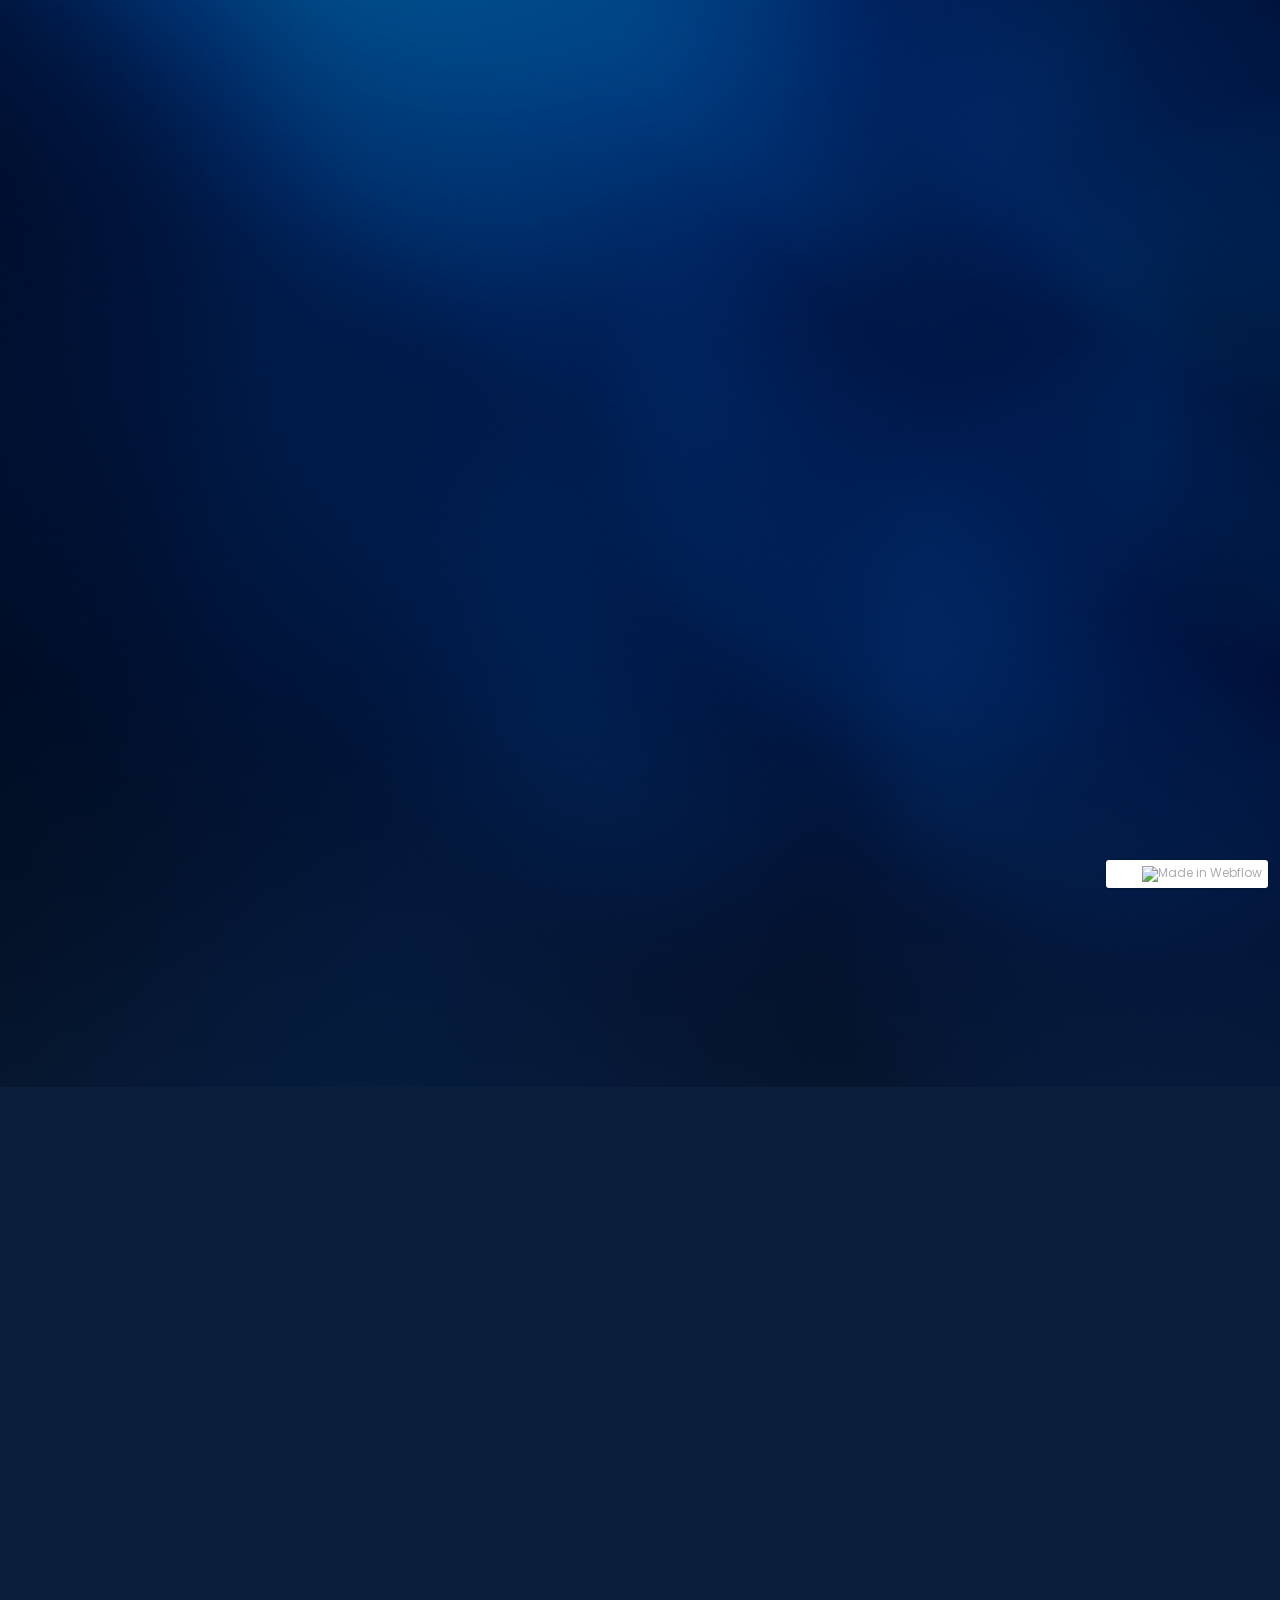
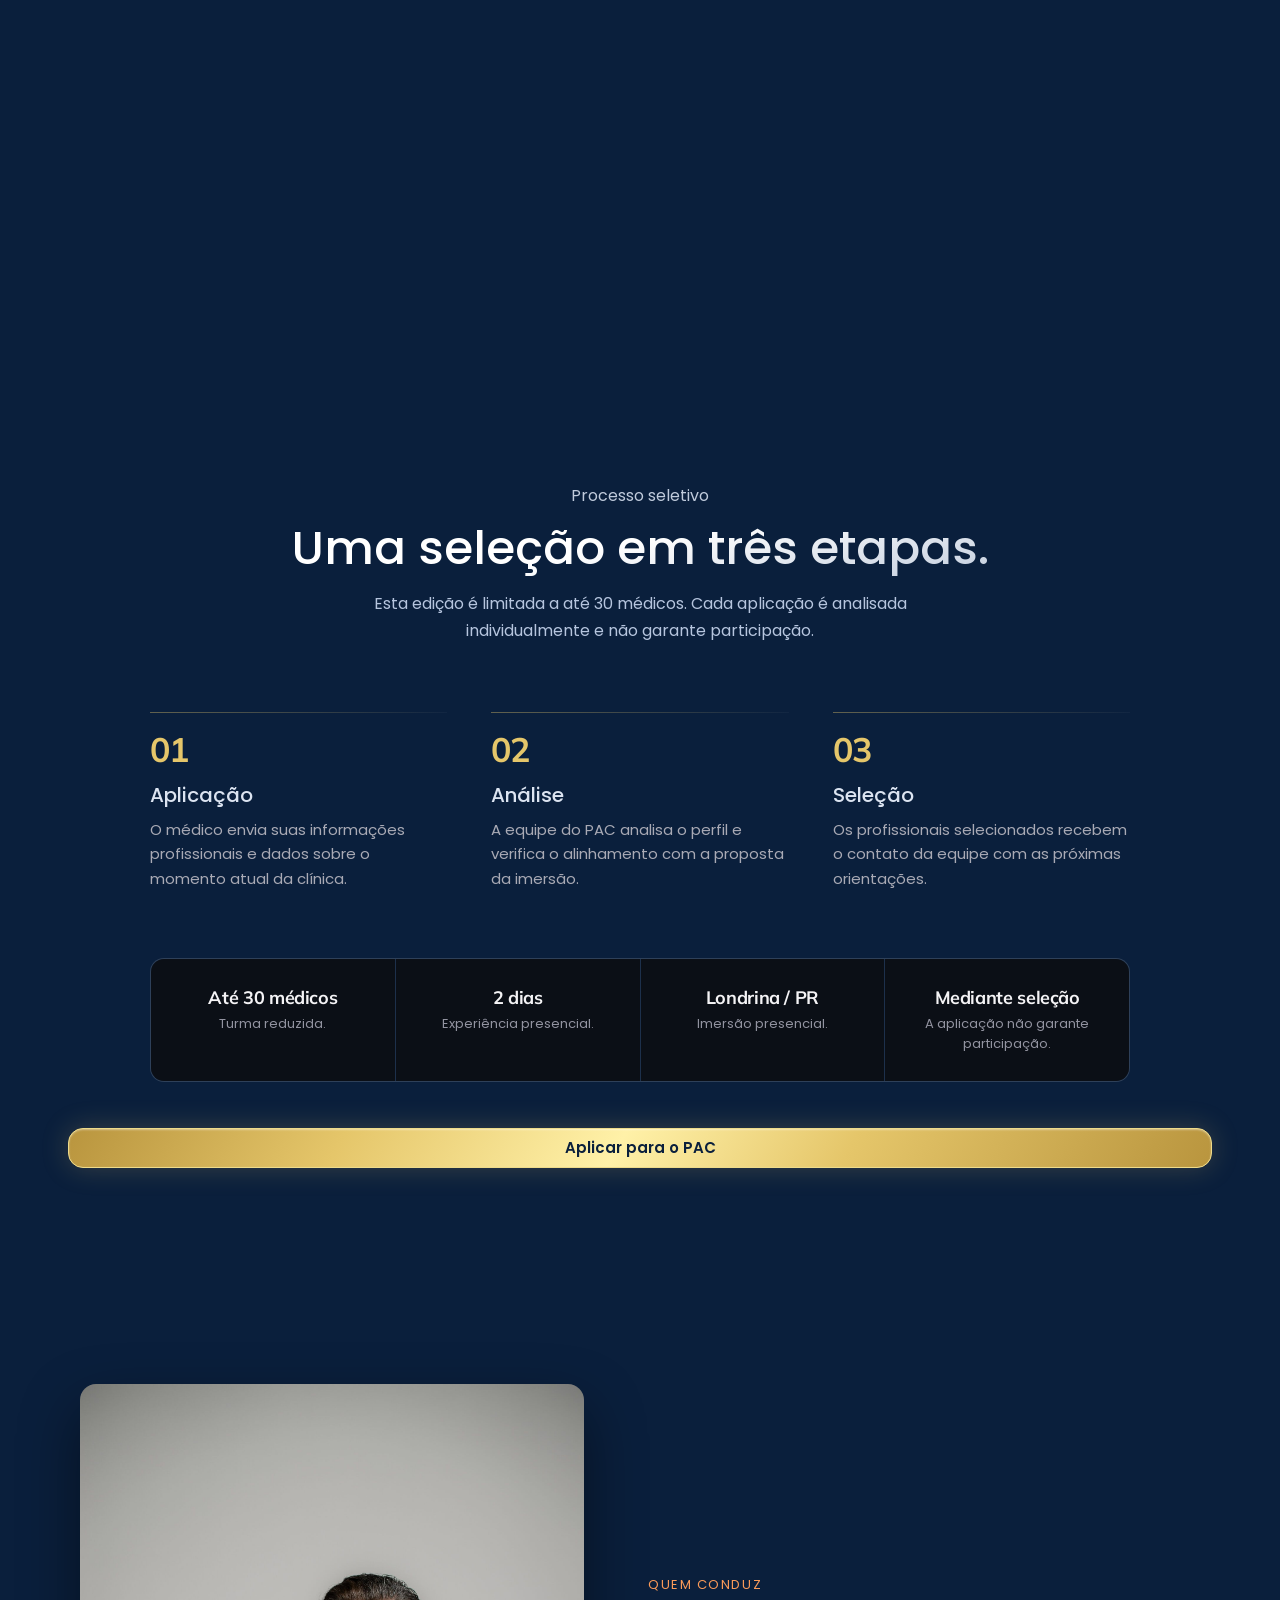
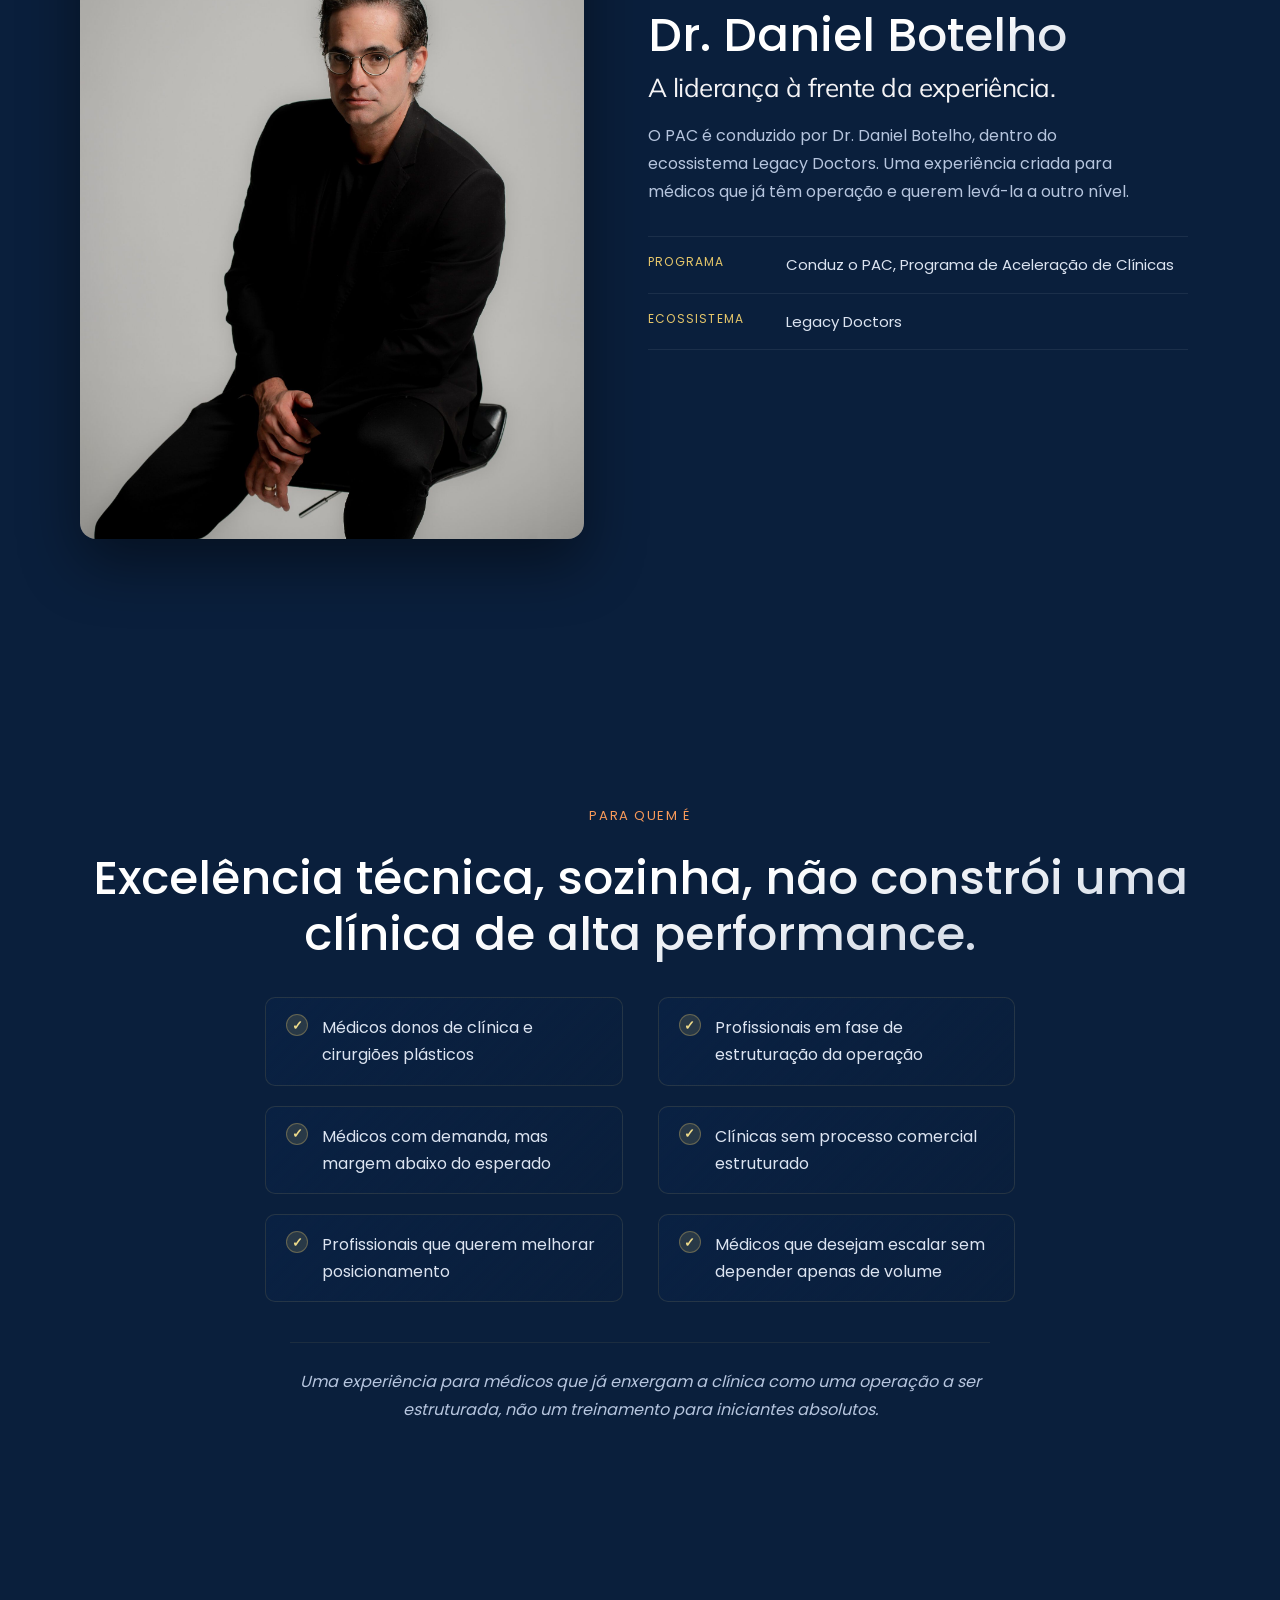
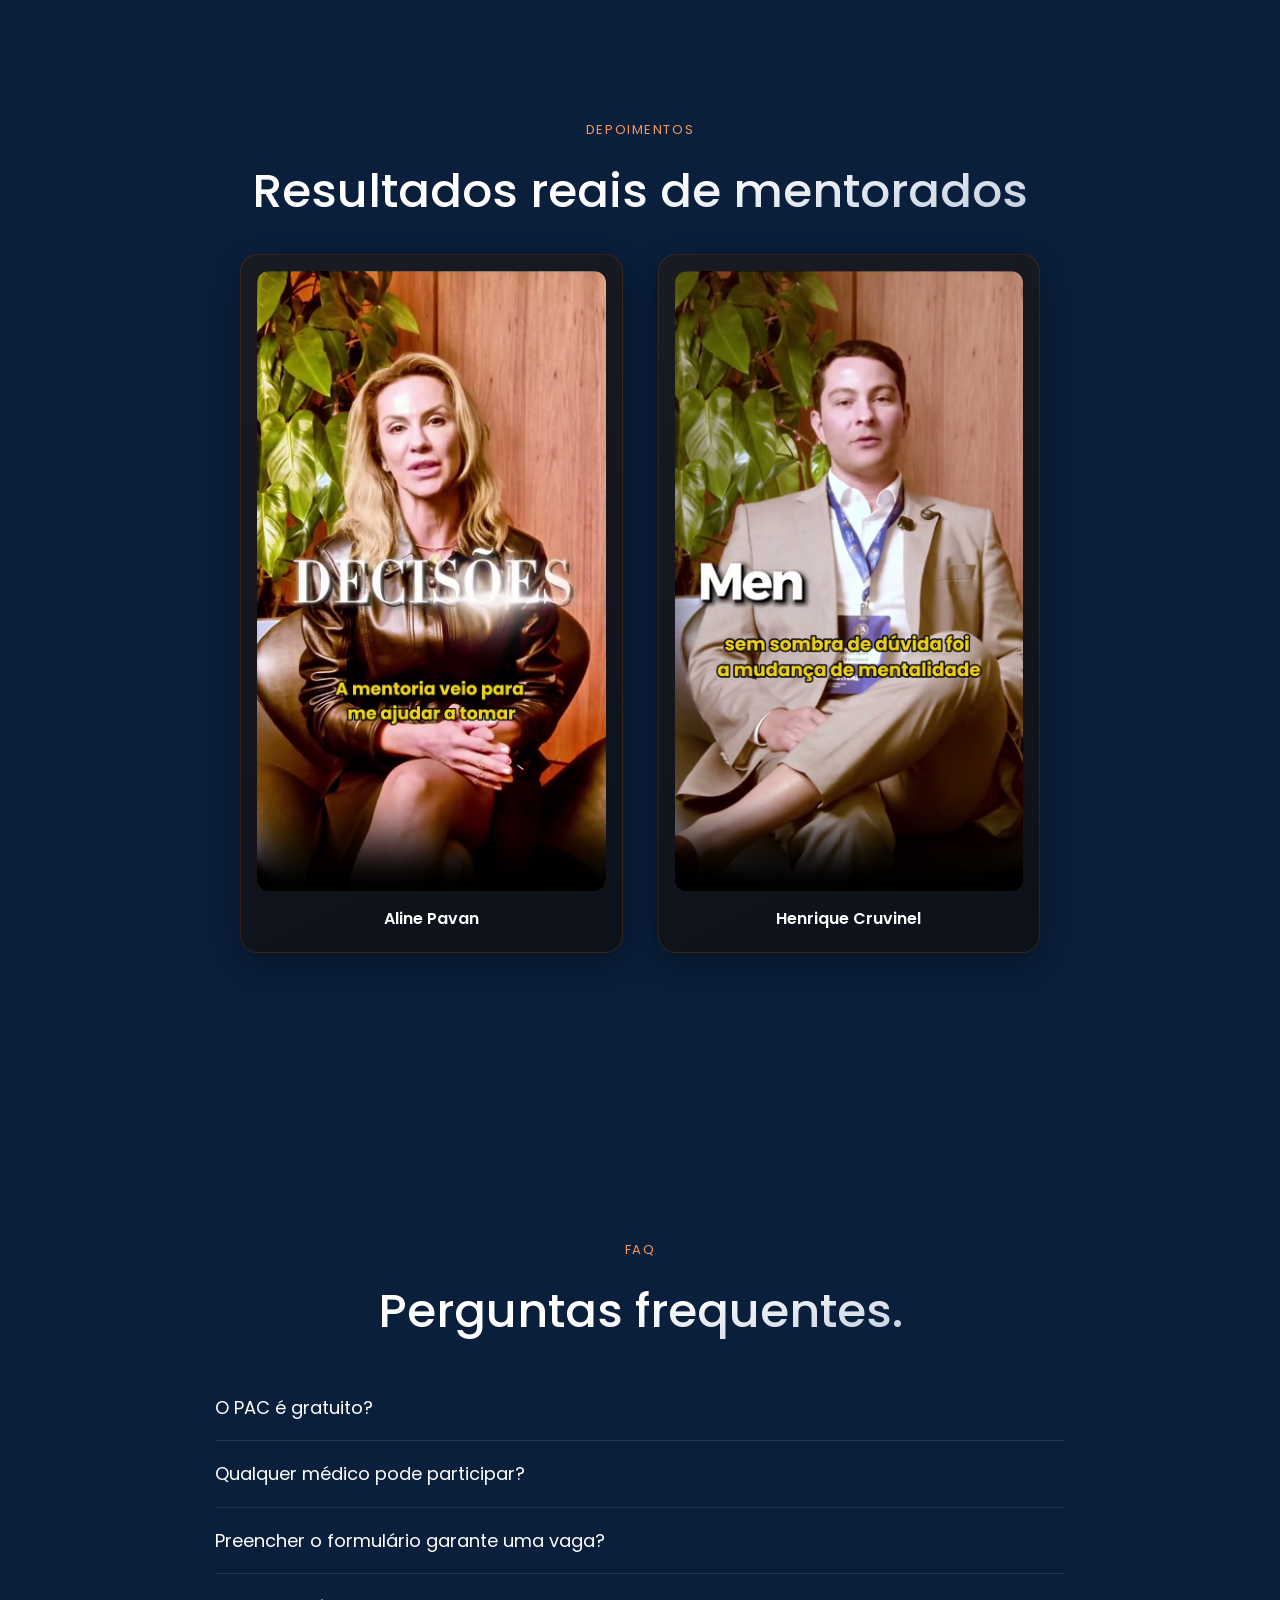
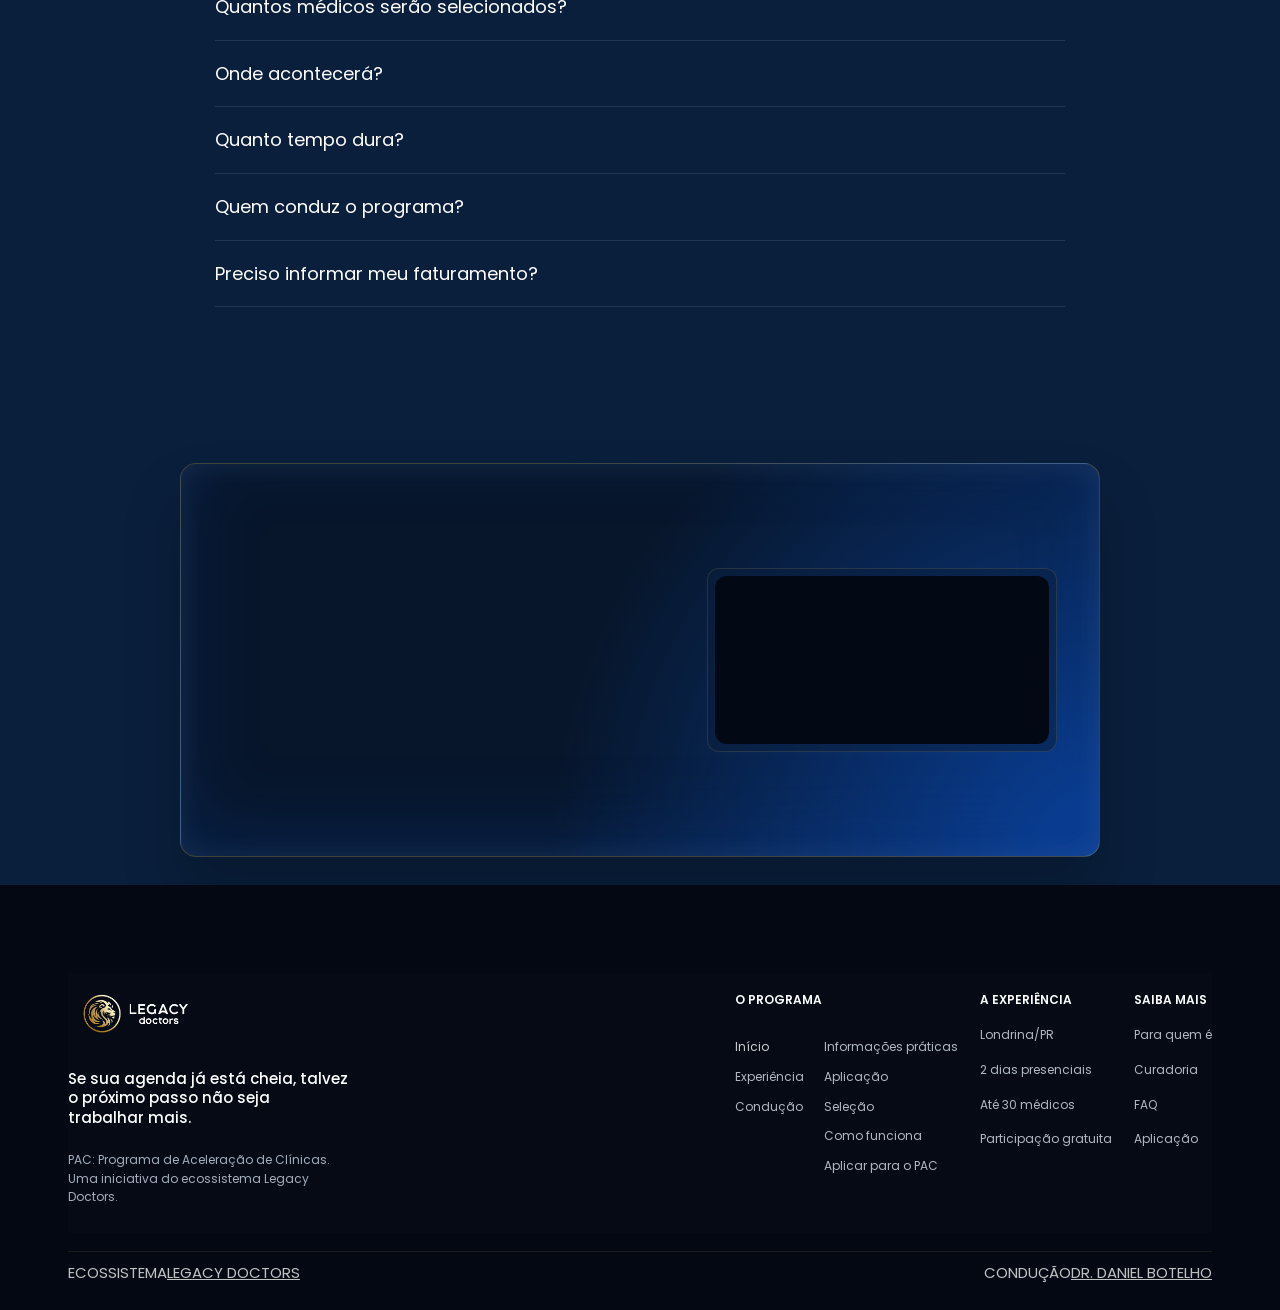
==== commit a5c328bb: "Nova headline/subheadline do bloco de experiencia e remocao de travessoes - Substitui o cabecalho "A" ====
--- a/index.html
+++ b/index.html
@@ -1 +1 @@
-<!DOCTYPE html><!-- This site was created in Webflow. https://webflow.com --><!-- Last Published: Thu Jan 02 2025 14:59:15 GMT+0000 (Coordinated Universal Time) --><html data-wf-domain="ovo-redsun.webflow.io" data-wf-page="673c8623b53e085c22dcde61" data-wf-site="673c8623b53e085c22dcde7d" lang="pt-BR" class=" w-mod-js"><head><meta charset="utf-8"><link href="https://cdn.prod.website-files.com" rel="preconnect" crossorigin="anonymous"><title>PAC — Programa de Aceleração de Clínicas | Legacy Doctors</title><meta content="PAC — Programa de Aceleração de Clínicas | Legacy Doctors" name="description"><meta content="PAC — Programa de Aceleração de Clínicas | Legacy Doctors" property="og:title"><meta content="PAC — Programa de Aceleração de Clínicas | Legacy Doctors" property="og:description"><meta content="PAC — Programa de Aceleração de Clínicas | Legacy Doctors" name="twitter:title"><meta content="PAC — Programa de Aceleração de Clínicas | Legacy Doctors" name="twitter:description"><meta property="og:type" content="website"><meta content="summary_large_image" name="twitter:card"><meta content="width=device-width, initial-scale=1" name="viewport"><meta content="Webflow" name="generator"><link href="css/ovo-redsun.webflow.85f609341.css" rel="stylesheet" type="text/css"><link href="https://fonts.googleapis.com" rel="preconnect"><link href="https://fonts.gstatic.com" rel="preconnect" crossorigin="anonymous"><script src="js/webfont.js" type="text/javascript"></script><script type="text/javascript">WebFont.load({  google: {    families: ["Inter:100,200,300,regular,500,600,700,800,900","Mulish:200,300,regular,500,600,700,800,900,200italic,300italic,italic,500italic,600italic,700italic,800italic,900italic"]  }});</script><script type="text/javascript">!function(o,c){var n=c.documentElement,t=" w-mod-";n.className+=t+"js",("ontouchstart"in o||o.DocumentTouch&&c instanceof DocumentTouch)&&(n.className+=t+"touch")}(window,document);</script><link href="images/legacy/brand-icon.png" rel="shortcut icon" type="image/x-icon"><link href="images/legacy/brand-icon.png" rel="apple-touch-icon"><link rel="stylesheet" href="css/legacy-brand.css"><link rel="stylesheet" href="css/pac-restored.css"></head><body id="inicio"><div class="fixed-nav"><div data-animation="default" data-collapse="medium" data-duration="400" data-easing="ease" data-easing2="ease" role="banner" class="navbar w-nav"><div class="container navbar-container"><div class="navbar-holder"><div class="navbar-container"><div class="brand-holder"><a href="#inicio" aria-current="page" class="brand w-nav-brand w--current"><img src="images/legacy/logo-gold-white.png" loading="lazy" alt="Legacy Doctors" class="brand-image"></a></div><div class="nav-menus"><nav role="navigation" class="nav-menu w-nav-menu"><div class="nav-menu-link-holder"><div class="nav-menu-link-container"><div class="nav-links"><a href="#inicio" aria-current="page" class="nav-link w-nav-link w--current">Início</a><a href="#experiencia" class="nav-link w-nav-link">Experiência</a><a href="#selecao" class="nav-link w-nav-link">Seleção</a><a href="#conducao" class="nav-link w-nav-link">Condução</a><a href="https://form.respondi.app/n3RiRFmz" class="nav-link w-nav-link" target="_blank" rel="noopener noreferrer">Aplicação</a></div></div></div></nav><a href="#selecao" class="cart-button w-inline-block" aria-label="Ate 30 vagas"><div class="nav-link">Vagas</div><div class="cart-number-holder"><div class="cart-number">(</div><div class="cart-number">30</div><div class="cart-number">)</div></div></a></div><div class="menu-cart-holder"><div class="menu-button w-nav-button"><div class="w-icon-nav-menu"></div></div><div class="nav-menu-button-holder"><a href="https://form.respondi.app/n3RiRFmz" target="_blank" class="button-glow w-inline-block"><div>Aplicar para o PAC</div><img src="images/673c8623b53e085c22dcdea1_Button%20Arrow.svg" loading="lazy" alt="" class="button-arrow"></a></div></div></div></div></div></div></div><div data-w-id="92be72c0-3a98-a5eb-437e-48540808feff" class="section overflow-hidden"><div class="hero-section padding-top"><div class="container no-paddings"><div class="hero-section-center-holder"><div class="hero-content"><div style="-webkit-transform:translate3d(0, 30px, 0) scale3d(1, 1, 1) rotateX(0) rotateY(0) rotateZ(0) skew(0, 0);-moz-transform:translate3d(0, 30px, 0) scale3d(1, 1, 1) rotateX(0) rotateY(0) rotateZ(0) skew(0, 0);-ms-transform:translate3d(0, 30px, 0) scale3d(1, 1, 1) rotateX(0) rotateY(0) rotateZ(0) skew(0, 0);transform:translate3d(0, 30px, 0) scale3d(1, 1, 1) rotateX(0) rotateY(0) rotateZ(0) skew(0, 0);opacity:0" class="animate-on-load-01"><div class="badge-wrapper"><a href="#faq" class="ease-badge w-inline-block"><div class="whats-new">Imersão gratuita</div><div>2 dias · Londrina/PR</div><img loading="lazy" src="images/673c8623b53e085c22dcdf7a_Arrow%20Right.svg" alt="Right Arrow" class="ease-badge-icon"></a></div></div><div style="-webkit-transform:translate3d(0, 30px, 0) scale3d(1, 1, 1) rotateX(0) rotateY(0) rotateZ(0) skew(0, 0);-moz-transform:translate3d(0, 30px, 0) scale3d(1, 1, 1) rotateX(0) rotateY(0) rotateZ(0) skew(0, 0);-ms-transform:translate3d(0, 30px, 0) scale3d(1, 1, 1) rotateX(0) rotateY(0) rotateZ(0) skew(0, 0);transform:translate3d(0, 30px, 0) scale3d(1, 1, 1) rotateX(0) rotateY(0) rotateZ(0) skew(0, 0);opacity:0" class="animate-on-load-02"><div class="home-hero"><h1 class="hero-title">Agenda cheia não significa clínica lucrativa.</h1></div></div><div style="opacity:0;-webkit-transform:translate3d(0, 30px, 0) scale3d(1, 1, 1) rotateX(0) rotateY(0) rotateZ(0) skew(0, 0);-moz-transform:translate3d(0, 30px, 0) scale3d(1, 1, 1) rotateX(0) rotateY(0) rotateZ(0) skew(0, 0);-ms-transform:translate3d(0, 30px, 0) scale3d(1, 1, 1) rotateX(0) rotateY(0) rotateZ(0) skew(0, 0);transform:translate3d(0, 30px, 0) scale3d(1, 1, 1) rotateX(0) rotateY(0) rotateZ(0) skew(0, 0)" class="animate-on-load-03"><div class="center-hero-paragraph-holder smaller"><p>Descubra o que pode estar impedindo sua clínica de transformar demanda em margem, posicionamento e crescimento.<br><br>Uma imersão presencial de 2 dias para médicos que querem estruturar melhor precificação, vendas, posicionamento e gestão para escalar suas clínicas com mais margem — e não apenas mais volume.</p></div></div><div style="-webkit-transform:translate3d(0, 30px, 0) scale3d(1, 1, 1) rotateX(0) rotateY(0) rotateZ(0) skew(0, 0);-moz-transform:translate3d(0, 30px, 0) scale3d(1, 1, 1) rotateX(0) rotateY(0) rotateZ(0) skew(0, 0);-ms-transform:translate3d(0, 30px, 0) scale3d(1, 1, 1) rotateX(0) rotateY(0) rotateZ(0) skew(0, 0);transform:translate3d(0, 30px, 0) scale3d(1, 1, 1) rotateX(0) rotateY(0) rotateZ(0) skew(0, 0);opacity:0" class="animate-on-load-04"><div class="hero-button-holder"><a href="#experiencia" class="button-simple w-inline-block"><div>Conheça a experiência</div><img src="images/673c8623b53e085c22dcdea1_Button%20Arrow.svg" loading="lazy" alt="" class="button-arrow"></a><a href="https://form.respondi.app/n3RiRFmz" class="button-glow w-inline-block" target="_blank" rel="noopener noreferrer"><div>Aplicar para o PAC</div><img src="images/673c8623b53e085c22dcdea1_Button%20Arrow.svg" loading="lazy" alt="" class="button-arrow"></a></div></div></div><div style="-webkit-transform:translate3d(0, 30px, 0) scale3d(1, 1, 1) rotateX(0) rotateY(0) rotateZ(0) skew(0, 0);-moz-transform:translate3d(0, 30px, 0) scale3d(1, 1, 1) rotateX(0) rotateY(0) rotateZ(0) skew(0, 0);-ms-transform:translate3d(0, 30px, 0) scale3d(1, 1, 1) rotateX(0) rotateY(0) rotateZ(0) skew(0, 0);transform:translate3d(0, 30px, 0) scale3d(1, 1, 1) rotateX(0) rotateY(0) rotateZ(0) skew(0, 0);opacity:0" class="animate-on-load-05"><div class="home-app-wrapper"><div class="app-wrapper"><div style="opacity:0;-webkit-transform:translate3d(0, -120px, 0) scale3d(1.15, 1.15, 1) rotateX(0) rotateY(0) rotateZ(0) skew(0, 0);-moz-transform:translate3d(0, -120px, 0) scale3d(1.15, 1.15, 1) rotateX(0) rotateY(0) rotateZ(0) skew(0, 0);-ms-transform:translate3d(0, -120px, 0) scale3d(1.15, 1.15, 1) rotateX(0) rotateY(0) rotateZ(0) skew(0, 0);transform:translate3d(0, -120px, 0) scale3d(1.15, 1.15, 1) rotateX(0) rotateY(0) rotateZ(0) skew(0, 0)" class="app-holder"><video class="app-video" autoplay muted loop playsinline preload="metadata" aria-label="Apresentação do PAC"><source src="images/video-pac.mp4" type="video/mp4"></video></div><div class="fade"></div></div><div class="circle-wrapper"><div style="-webkit-transform:translate3d(0, 0, 0) scale3d(0.7, 0.7, 1) rotateX(0) rotateY(0) rotateZ(-360deg) skew(0, 0);-moz-transform:translate3d(0, 0, 0) scale3d(0.7, 0.7, 1) rotateX(0) rotateY(0) rotateZ(-360deg) skew(0, 0);-ms-transform:translate3d(0, 0, 0) scale3d(0.7, 0.7, 1) rotateX(0) rotateY(0) rotateZ(-360deg) skew(0, 0);transform:translate3d(0, 0, 0) scale3d(0.7, 0.7, 1) rotateX(0) rotateY(0) rotateZ(-360deg) skew(0, 0);filter:saturate(160%) blur(0px);opacity:0" class="circle-container"><img src="images/673c8790c213543ea74788a0_Red%20Circle%20No%20Glow.png" loading="lazy" sizes="(max-width: 479px) 88vw, (max-width: 767px) 93vw, (max-width: 991px) 94vw, (max-width: 1439px) 95vw, 1144px" srcset="images/673c8790c213543ea74788a0_Red%20Circle%20No%20Glow-p-500.png 500w, images/673c8790c213543ea74788a0_Red%20Circle%20No%20Glow-p-800.png 800w, images/673c8790c213543ea74788a0_Red%20Circle%20No%20Glow-p-1080.png 1080w, images/673c8790c213543ea74788a0_Red%20Circle%20No%20Glow-p-1600.png 1600w, images/673c8790c213543ea74788a0_Red%20Circle%20No%20Glow-p-2000.png 2000w, images/673c8790c213543ea74788a0_Red%20Circle%20No%20Glow.png 2256w" alt="" class="circle-bg-image"><img src="images/673c87ad03ca3526725241f9_Red%20Glow.png" loading="lazy" style="-webkit-transform:translate3d(-248px, 95px, 0) scale3d(0.9, 0.9, 1) rotateX(0) rotateY(0) rotateZ(-26deg) skew(0, 0);-moz-transform:translate3d(-248px, 95px, 0) scale3d(0.9, 0.9, 1) rotateX(0) rotateY(0) rotateZ(-26deg) skew(0, 0);-ms-transform:translate3d(-248px, 95px, 0) scale3d(0.9, 0.9, 1) rotateX(0) rotateY(0) rotateZ(-26deg) skew(0, 0);transform:translate3d(-248px, 95px, 0) scale3d(0.9, 0.9, 1) rotateX(0) rotateY(0) rotateZ(-26deg) skew(0, 0);opacity:0;filter:blur(20px)" sizes="(max-width: 479px) 88vw, (max-width: 767px) 93vw, (max-width: 991px) 94vw, (max-width: 1439px) 95vw, 1144px" alt="" srcset="images/673c87ad03ca3526725241f9_Red%20Glow-p-500.png 500w, images/673c87ad03ca3526725241f9_Red%20Glow-p-800.png 800w, images/673c87ad03ca3526725241f9_Red%20Glow-p-1080.png 1080w, images/673c87ad03ca3526725241f9_Red%20Glow-p-1600.png 1600w, images/673c87ad03ca3526725241f9_Red%20Glow-p-2000.png 2000w, images/673c87ad03ca3526725241f9_Red%20Glow.png 2626w" class="red-glow"><img src="images/673c878ff9abee9c378d3e76_Glow.png" loading="lazy" style="-webkit-transform:translate3d(-248px, 95px, 0) scale3d(0.9, 0.9, 1) rotateX(0) rotateY(0) rotateZ(-26deg) skew(0, 0);-moz-transform:translate3d(-248px, 95px, 0) scale3d(0.9, 0.9, 1) rotateX(0) rotateY(0) rotateZ(-26deg) skew(0, 0);-ms-transform:translate3d(-248px, 95px, 0) scale3d(0.9, 0.9, 1) rotateX(0) rotateY(0) rotateZ(-26deg) skew(0, 0);transform:translate3d(-248px, 95px, 0) scale3d(0.9, 0.9, 1) rotateX(0) rotateY(0) rotateZ(-26deg) skew(0, 0);filter:blur(20px);opacity:0" sizes="(max-width: 479px) 88vw, (max-width: 767px) 93vw, (max-width: 991px) 94vw, (max-width: 1439px) 95vw, 1144px" alt="" srcset="images/673c878ff9abee9c378d3e76_Glow-p-500.png 500w, images/673c878ff9abee9c378d3e76_Glow-p-800.png 800w, images/673c878ff9abee9c378d3e76_Glow-p-1080.png 1080w, images/673c878ff9abee9c378d3e76_Glow.png 1152w" class="white-glow"><div class="red-cicrle-center"><div class="red-circle"></div></div></div></div></div></div></div></div><div class="bg"><div style="-webkit-transform:translate3d(0, 30px, 0) scale3d(1, 1, 1) rotateX(0) rotateY(0) rotateZ(0) skew(0, 0);-moz-transform:translate3d(0, 30px, 0) scale3d(1, 1, 1) rotateX(0) rotateY(0) rotateZ(0) skew(0, 0);-ms-transform:translate3d(0, 30px, 0) scale3d(1, 1, 1) rotateX(0) rotateY(0) rotateZ(0) skew(0, 0);transform:translate3d(0, 30px, 0) scale3d(1, 1, 1) rotateX(0) rotateY(0) rotateZ(0) skew(0, 0);opacity:0" class="animate-on-load-05"><div class="trusted-by"><div class="center-text"><div class="fade-in-on-scroll"><p>PAC — Programa de Aceleração de Clínicas · Até 30 médicos</p></div></div><div class="fade-in-on-scroll"><div class="company-logo-holder"><div class="company-logo-container"><div class="company-logo-wrapper"><img src="images/legacy/logo-white.png" loading="lazy" alt="Legacy Doctors" class="company-logo"></div><div class="company-logo-wrapper"><img src="images/legacy/logo-white.png" loading="lazy" alt="Legacy Doctors" class="company-logo"></div><div class="company-logo-wrapper"><img src="images/legacy/logo-white.png" loading="lazy" alt="Legacy Doctors" class="company-logo"></div><div class="company-logo-wrapper"><img src="images/legacy/logo-white.png" loading="lazy" alt="Legacy Doctors" class="company-logo"></div><div class="company-logo-wrapper"><img src="images/legacy/logo-white.png" loading="lazy" alt="Legacy Doctors" class="company-logo"></div><div class="company-logo-wrapper"><img src="images/legacy/logo-white.png" loading="lazy" alt="Legacy Doctors" class="company-logo"></div><div class="company-logo-wrapper"><img src="images/legacy/logo-white.png" loading="lazy" alt="Legacy Doctors" class="company-logo"></div><div class="company-logo-wrapper"><img src="images/legacy/logo-white.png" loading="lazy" alt="Legacy Doctors" class="company-logo"></div></div><div class="company-logo-container"><div class="company-logo-wrapper"><img src="images/legacy/logo-white.png" loading="lazy" alt="Legacy Doctors" class="company-logo"></div><div class="company-logo-wrapper"><img src="images/legacy/logo-white.png" loading="lazy" alt="Legacy Doctors" class="company-logo"></div><div class="company-logo-wrapper"><img src="images/legacy/logo-white.png" loading="lazy" alt="Legacy Doctors" class="company-logo"></div><div class="company-logo-wrapper"><img src="images/legacy/logo-white.png" loading="lazy" alt="Legacy Doctors" class="company-logo"></div><div class="company-logo-wrapper"><img src="images/legacy/logo-white.png" loading="lazy" alt="Legacy Doctors" class="company-logo"></div><div class="company-logo-wrapper"><img src="images/legacy/logo-white.png" loading="lazy" alt="Legacy Doctors" class="company-logo"></div><div class="company-logo-wrapper"><img src="images/legacy/logo-white.png" loading="lazy" alt="Legacy Doctors" class="company-logo"></div><div class="company-logo-wrapper"><img src="images/legacy/logo-white.png" loading="lazy" alt="Legacy Doctors" class="company-logo"></div></div><div class="graident-for-logos"></div><div class="graident-for-logos right"></div></div></div></div></div></div><div class="light-wrapper"><div class="lights-holder"><div style="height:0px;opacity:0" class="light left"></div><div style="height:0px;opacity:0" class="light middle"></div><div style="height:0px;opacity:0" class="light right"></div></div></div></div></div><div class="section"><div class="container"><div class="section-paddings"><div class="section-center-text"><div class="section-title xl"><div class="fade-in-on-scroll"><h2 class="title medium">As alavancas que sustentam uma clínica preparada para crescer.</h2></div></div><div class="section-paragraph"><div class="fade-in-on-scroll"><p>Dois dias para olhar para sua clínica como negócio.<br><br>Uma imersão presencial criada para médicos donos de clínicas que querem estruturar e escalar seus negócios. Não será apenas conteúdo conceitual: serão estratégias, processos e sistemas aplicados às áreas fundamentais da operação médica.</p></div></div></div><div id="experiencia" class="new-features-holder"><div class="w-layout-grid new-features-grid"><div id="w-node-_0e7bf4ef-0cb9-d656-ae4d-41022f5a27fa-22dcde61" class="feature-grid-content"><div class="feature-grid-content-holder"><div class="feature-grid-title">Estrutura para escala</div><p>Identifique gargalos e prepare processos, equipe e operação para suportar o crescimento.<br><br>Gestão · Posicionamento · Precificação · Marketing · Vendas · Processos · Estrutura comercial · Crescimento</p><a href="https://form.respondi.app/n3RiRFmz" class="button-simple w-inline-block" target="_blank" rel="noopener noreferrer"><div>Aplicar para o PAC</div><img src="images/673c8623b53e085c22dcdea1_Button%20Arrow.svg" loading="lazy" alt="" class="button-arrow"></a></div><div class="checked-list-holder"><ul role="list" class="list w-list-unstyled"><li class="list-item"><div class="check-icon-holder"><img src="images/673c8623b53e085c22dcdeb0_Check%20White.svg" loading="lazy" alt="" class="check-icon"></div><div class="check-item-text">Precificação e posicionamento</div></li><li class="list-item"><div class="check-icon-holder"><img src="images/673c8623b53e085c22dcdeb0_Check%20White.svg" loading="lazy" alt="" class="check-icon"></div><div class="check-item-text">Processo comercial e vendas</div></li><li class="list-item"><div class="check-icon-holder"><img src="images/673c8623b53e085c22dcdeb0_Check%20White.svg" loading="lazy" alt="" class="check-icon"></div><div class="check-item-text">Gestão, indicadores e equipe</div></li></ul></div></div><div id="w-node-_279527ce-08bc-deeb-e599-bc9c13ef82ac-22dcde61" class="feature-grid-image-holder"><img class="feature-image" src="images/673ca401ef8e7fd09ba9f4fa_Feature%20Image%2001.jpg" alt="" style="opacity:0" sizes="(max-width: 479px) 88vw, (max-width: 767px) 93vw, (max-width: 991px) 94vw, (max-width: 1439px) 95vw, 1144px" data-w-id="aceece89-48dc-7e0b-a1db-d0d99d9e4c33" loading="lazy" srcset="images/673ca401ef8e7fd09ba9f4fa_Feature%20Image%2001-p-500.jpg 500w, images/673ca401ef8e7fd09ba9f4fa_Feature%20Image%2001-p-800.jpg 800w, images/673ca401ef8e7fd09ba9f4fa_Feature%20Image%2001-p-1080.jpg 1080w, images/673ca401ef8e7fd09ba9f4fa_Feature%20Image%2001-p-1600.jpg 1600w, images/673ca401ef8e7fd09ba9f4fa_Feature%20Image%2001.jpg 1710w"></div></div><div class="w-layout-grid new-features-grid"><div id="w-node-bba29520-f1f1-13e4-e629-8ee25e1c1b3f-22dcde61" class="feature-grid-image-holder"><img class="feature-image" src="images/673ca401d0386358ecf73562_Feature%20Image%2002.jpg" alt="" style="opacity:0" sizes="(max-width: 479px) 88vw, (max-width: 767px) 93vw, (max-width: 991px) 94vw, (max-width: 1439px) 95vw, 1144px" data-w-id="bba29520-f1f1-13e4-e629-8ee25e1c1b40" loading="lazy" srcset="images/673ca401d0386358ecf73562_Feature%20Image%2002-p-500.jpg 500w, images/673ca401d0386358ecf73562_Feature%20Image%2002-p-800.jpg 800w, images/673ca401d0386358ecf73562_Feature%20Image%2002-p-1080.jpg 1080w, images/673ca401d0386358ecf73562_Feature%20Image%2002-p-1600.jpg 1600w, images/673ca401d0386358ecf73562_Feature%20Image%2002.jpg 1710w"></div><div id="w-node-b208aa4d-56fc-6741-caba-00680983d971-22dcde61" class="feature-grid-content"><div class="feature-grid-content-holder"><div class="feature-grid-title">Profundidade, discussão e troca presencial.</div><p>Os participantes aprofundarão precificação, posicionamento, processo comercial, vendas, gestão, indicadores, equipe, processos, crescimento e escala — sem uma abordagem superficial.<br><br>Processos, crescimento e escala. Imersão presencial de 2 dias em Londrina/PR.</p><a href="https://form.respondi.app/n3RiRFmz" class="button-simple w-inline-block" target="_blank" rel="noopener noreferrer"><div>Aplicar para o PAC</div><img src="images/673c8623b53e085c22dcdea1_Button%20Arrow.svg" loading="lazy" alt="" class="button-arrow"></a></div><div class="checked-list-holder"><ul role="list" class="list w-list-unstyled"><li class="list-item"><div class="check-icon-holder"><img src="images/673c8623b53e085c22dcdeb0_Check%20White.svg" loading="lazy" alt="" class="check-icon"></div><div class="check-item-text">Precificação e posicionamento</div></li><li class="list-item"><div class="check-icon-holder"><img src="images/673c8623b53e085c22dcdeb0_Check%20White.svg" loading="lazy" alt="" class="check-icon"></div><div class="check-item-text">Processo comercial e vendas</div></li><li class="list-item"><div class="check-icon-holder"><img src="images/673c8623b53e085c22dcdeb0_Check%20White.svg" loading="lazy" alt="" class="check-icon"></div><div class="check-item-text">Gestão, indicadores e equipe</div></li></ul></div></div></div></div></div></div></div><section id="selecao" class="section pac-selection"><div class="container"><div class="section-paddings"><div class="section-center-text"><p class="pac-kicker">Processo seletivo</p><h2 class="title medium">Uma seleção em três etapas.</h2><p class="pac-selection-intro">Esta edição é limitada a até 30 médicos. Cada aplicação é analisada individualmente — e a aplicação não garante participação.</p></div><ol class="pac-timeline"><li class="pac-step"><span class="pac-step-num">01</span><h3 class="pac-step-title">Aplicação</h3><p>O médico envia suas informações profissionais e dados sobre o momento atual da clínica.</p></li><li class="pac-step"><span class="pac-step-num">02</span><h3 class="pac-step-title">Análise</h3><p>A equipe do PAC analisa o perfil e verifica o alinhamento com a proposta da imersão.</p></li><li class="pac-step"><span class="pac-step-num">03</span><h3 class="pac-step-title">Seleção</h3><p>Os profissionais selecionados recebem o contato da equipe com as próximas orientações.</p></li></ol><div class="pac-facts"><div class="pac-fact"><strong>Até 30 médicos</strong><span>Turma reduzida.</span></div><div class="pac-fact"><strong>2 dias</strong><span>Experiência presencial.</span></div><div class="pac-fact"><strong>Londrina / PR</strong><span>Imersão presencial.</span></div><div class="pac-fact"><strong>Mediante seleção</strong><span>A aplicação não garante participação.</span></div></div><div class="pac-selection-cta"><a class="button-glow w-inline-block" href="https://form.respondi.app/n3RiRFmz" target="_blank" rel="noopener noreferrer">Aplicar para o PAC</a></div></div></div></section><section id="conducao" class="section pac-founder"><div class="container"><div class="pac-founder-grid"><div class="pac-founder-photo"><img src="images/daniel-botelho-1.jpg" srcset="images/daniel-botelho-1-p-500.jpg 500w, images/daniel-botelho-1-p-800.jpg 800w, images/daniel-botelho-1.jpg 1200w" sizes="(max-width:767px) 90vw, 42vw" loading="lazy" alt="Dr. Daniel Botelho" class="founder-photo"></div><div class="pac-founder-content"><p class="pac-kicker">Quem conduz</p><h2 class="title medium">Dr. Daniel Botelho</h2><p class="pac-founder-headline">A liderança à frente da experiência.</p><p class="pac-founder-lead">O PAC é conduzido por Dr. Daniel Botelho, dentro do ecossistema Legacy Doctors — uma experiência criada para médicos que já têm operação e querem levá-la a outro nível.</p><dl class="pac-founder-facts"><div><dt>Programa</dt><dd>Conduz o PAC — Programa de Aceleração de Clínicas</dd></div><div><dt>Ecossistema</dt><dd>Legacy Doctors</dd></div></dl><!-- Estrutura pronta para informacoes oficiais do Dr. Daniel Botelho. Preencher SOMENTE com dados validados: especialidade (ex.: Cirurgiao Plastico), atuacao empresarial, fundacao/idealizacao, experiencia profissional, projetos e empresas, resultados comprovados. Nao inventar. --></div></div></div></section><section id="para-quem" class="section pac-extra"><div class="container"><div class="section-paddings"><div class="section-center-text"><p class="pac-kicker">Para quem é</p><h2 class="title medium">Excelência técnica, sozinha, não constrói uma clínica de alta performance.</h2></div><div class="pac-audience-wrapper"><div class="pac-audience-grid"><div class="pac-audience-item"><span class="pac-check-icon">✓</span><p class="pac-audience-text">Médicos donos de clínica e cirurgiões plásticos</p></div><div class="pac-audience-item"><span class="pac-check-icon">✓</span><p class="pac-audience-text">Profissionais em fase de estruturação da operação</p></div><div class="pac-audience-item"><span class="pac-check-icon">✓</span><p class="pac-audience-text">Médicos com demanda, mas margem abaixo do esperado</p></div><div class="pac-audience-item"><span class="pac-check-icon">✓</span><p class="pac-audience-text">Clínicas sem processo comercial estruturado</p></div><div class="pac-audience-item"><span class="pac-check-icon">✓</span><p class="pac-audience-text">Profissionais que querem melhorar posicionamento</p></div><div class="pac-audience-item"><span class="pac-check-icon">✓</span><p class="pac-audience-text">Médicos que desejam escalar sem depender apenas de volume</p></div></div><div class="pac-audience-footer"><p>Uma experiência para médicos que já enxergam a clínica como uma operação a ser estruturada — não um treinamento para iniciantes absolutos.</p></div></div></div></div></section><section id="depoimentos" class="section pac-extra"><div class="container"><div class="section-paddings"><div class="section-center-text"><p class="pac-kicker">Depoimentos</p><h2 class="title medium">Resultados reais de mentorados</h2></div><div class="pac-video-testimonials"><div class="video-testimonial-card"><video controls preload="none" poster="images/depoimento-aline-pavan-poster.jpg" aria-label="Depoimento Aline Pavan"><source src="images/depoimento-aline-pavan.mp4" type="video/mp4"></video><p class="video-caption">Aline Pavan</p></div><div class="video-testimonial-card"><video controls preload="none" poster="images/depoimento-henrique-cruvinel-poster.jpg" aria-label="Depoimento Henrique Cruvinel"><source src="images/depoimento-henrique-cruvinel.mp4" type="video/mp4"></video><p class="video-caption">Henrique Cruvinel</p></div></div></div></div></section><section id="faq" class="section pac-extra"><div class="container"><div class="section-paddings"><div class="section-center-text"><p class="pac-kicker">FAQ</p><h2 class="title medium">Perguntas frequentes.</h2></div><div class="pac-faq"><details><summary>O PAC é gratuito?</summary><p>Nesta edição piloto, não haverá cobrança de ingresso. Os médicos selecionados poderão participar sem custo de inscrição. Transporte, hospedagem, alimentação e demais despesas não estão confirmados como inclusos.</p></details><details><summary>Qualquer médico pode participar?</summary><p>O PAC é voltado a médicos donos de clínicas e cirurgiões plásticos. Cada aplicação será analisada, e serão selecionados os profissionais mais alinhados à proposta da experiência.</p></details><details><summary>Preencher o formulário garante uma vaga?</summary><p>Não. O preenchimento da aplicação é a primeira etapa do processo de seleção e não garante participação.</p></details><details><summary>Quantos médicos serão selecionados?</summary><p>Esta edição será limitada a até 30 médicos.</p></details><details><summary>Onde acontecerá?</summary><p>Em Londrina, no Paraná. A data está a definir.</p></details><details><summary>Quanto tempo dura?</summary><p>A imersão tem duração de 2 dias presenciais.</p></details><details><summary>Quem conduz o programa?</summary><p>Dr. Daniel Botelho, em uma iniciativa do ecossistema Legacy Doctors.</p></details><details><summary>Preciso informar meu faturamento?</summary><p>Não há solicitação de faturamento nesta etapa da aplicação.</p></details></div></div></div></section><div data-w-id="8ed71055-6ae7-5324-a6d4-54fc76e0e2d9" id="aplicacao" class="cta-wrapper"><div class="container"><div class="cta-container styled-box"><div class="cta-form-holder"><div class="cta-heading-holder"><div class="cta-heading-wrapper"><div class="cta-heading">Se sua agenda já está cheia, talvez o próximo passo não seja trabalhar mais.</div></div><div class="cta-paragraph-holder"><p>Pode ser estruturar melhor sua clínica para capturar mais valor do trabalho que você já realiza.<br><br>O PAC reunirá até 30 médicos em Londrina para dois dias de imersão em precificação, posicionamento, vendas, gestão e crescimento de clínicas.</p></div></div><div class="form-block w-form"><div class="form-holder"><div class="form"><a class="button-glow w-inline-block" href="https://form.respondi.app/n3RiRFmz" target="_blank" rel="noopener noreferrer">Aplicar para o PAC</a></div></div><div class="thank-you-message w-form-done"><div><span class="white-text">Obrigado!</span><br>Continue sua aplicação no formulário do PAC.</div></div><div class="error-message w-form-fail"><div><span class="white-text">Atenção!<br></span>Acesse o formulário para enviar sua aplicação.</div></div></div></div><div class="cta-app-holder"><video class="cta-app-video" autoplay muted loop playsinline preload="metadata" aria-label="Mosaico PAC"><source src="images/video-mosaico.mp4" type="video/mp4"></video></div></div></div></div><div class="section"><div class="container"><div class="footer-wrapper"><a href="#inicio" aria-current="page" class="footer-brand w-inline-block w--current"><img src="images/legacy/logo-gold-white.png" loading="lazy" alt="Legacy Doctors" class="footer-brand-image"><div class="footer-heading">Se sua agenda já está cheia, talvez o próximo passo não seja trabalhar mais.</div><div class="footer-paragraph-holder"><p>PAC — Programa de Aceleração de Clínicas. Uma iniciativa do ecossistema Legacy Doctors.</p></div></a><div class="footer-content"><div id="w-node-e92bf484-a605-4132-f141-4518468af7e2-468af7d9" class="footer-block"><div class="title-small">O programa</div><div class="menu-link-wrapper"><div class="menu-links-holder"><a href="#inicio" aria-current="page" class="grey-link w--current">Início</a><a href="#experiencia" class="grey-link">Experiência</a><a href="#conducao" class="grey-link">Condução</a></div><div class="menu-links-holder"><a href="#conducao" class="grey-link">Informações práticas</a><a href="https://form.respondi.app/n3RiRFmz" class="grey-link" target="_blank" rel="noopener noreferrer">Aplicação</a><a href="#selecao" class="grey-link">Seleção</a><a href="https://form.respondi.app/n3RiRFmz" class="grey-link" target="_blank" rel="noopener noreferrer">Como funciona</a><a href="/checkout" class="grey-link">Aplicar para o PAC</a></div></div></div><div id="w-node-e92bf484-a605-4132-f141-4518468af7ef-468af7d9" class="footer-block"><div class="title-small">A experiência</div><a href="#faq" target="_blank" class="grey-link">Londrina/PR</a><a href="#experiencia" target="_blank" class="grey-link">2 dias presenciais</a><a href="#selecao" target="_blank" class="grey-link">Até 30 médicos</a><a href="#depoimentos" target="_blank" class="grey-link">Participação gratuita</a></div><div id="w-node-e92bf484-a605-4132-f141-4518468af7fa-468af7d9" class="footer-block"><div class="title-small">Saiba mais</div><a href="#para-quem" class="grey-link">Para quem é</a><a href="#depoimentos" class="grey-link">Curadoria</a><a href="#faq" class="grey-link">FAQ</a><a href="https://form.respondi.app/n3RiRFmz" class="grey-link" target="_blank" rel="noopener noreferrer">Aplicação</a></div></div></div><div class="footer-divider"><div class="footer-copyright-holder"><div class="footer-copyright-center">Ecossistema<a href="#conducao" target="_blank" class="white-link">Legacy Doctors</a></div></div><div class="footer-copyright-holder"><div class="footer-copyright-center">Condução<a href="#conducao" target="_blank" class="white-link">Dr. Daniel Botelho</a></div></div></div></div><div class="cursor-light"><div class="cursor-light-holder"></div></div></div><script src="js/jquery-3.5.1.min.dc5e7f18c8.js" type="text/javascript"></script><script src="js/webflow.c4d126736bc111233482d3ace9891883.js" type="text/javascript"></script></body></html>+<!DOCTYPE html><!-- This site was created in Webflow. https://webflow.com --><!-- Last Published: Thu Jan 02 2025 14:59:15 GMT+0000 (Coordinated Universal Time) --><html data-wf-domain="ovo-redsun.webflow.io" data-wf-page="673c8623b53e085c22dcde61" data-wf-site="673c8623b53e085c22dcde7d" lang="pt-BR" class=" w-mod-js"><head><meta charset="utf-8"><link href="https://cdn.prod.website-files.com" rel="preconnect" crossorigin="anonymous"><title>PAC: Programa de Aceleração de Clínicas | Legacy Doctors</title><meta content="PAC: Programa de Aceleração de Clínicas | Legacy Doctors" name="description"><meta content="PAC: Programa de Aceleração de Clínicas | Legacy Doctors" property="og:title"><meta content="PAC: Programa de Aceleração de Clínicas | Legacy Doctors" property="og:description"><meta content="PAC: Programa de Aceleração de Clínicas | Legacy Doctors" name="twitter:title"><meta content="PAC: Programa de Aceleração de Clínicas | Legacy Doctors" name="twitter:description"><meta property="og:type" content="website"><meta content="summary_large_image" name="twitter:card"><meta content="width=device-width, initial-scale=1" name="viewport"><meta content="Webflow" name="generator"><link href="css/ovo-redsun.webflow.85f609341.css" rel="stylesheet" type="text/css"><link href="https://fonts.googleapis.com" rel="preconnect"><link href="https://fonts.gstatic.com" rel="preconnect" crossorigin="anonymous"><script src="js/webfont.js" type="text/javascript"></script><script type="text/javascript">WebFont.load({  google: {    families: ["Inter:100,200,300,regular,500,600,700,800,900","Mulish:200,300,regular,500,600,700,800,900,200italic,300italic,italic,500italic,600italic,700italic,800italic,900italic"]  }});</script><script type="text/javascript">!function(o,c){var n=c.documentElement,t=" w-mod-";n.className+=t+"js",("ontouchstart"in o||o.DocumentTouch&&c instanceof DocumentTouch)&&(n.className+=t+"touch")}(window,document);</script><link href="images/legacy/brand-icon.png" rel="shortcut icon" type="image/x-icon"><link href="images/legacy/brand-icon.png" rel="apple-touch-icon"><link rel="stylesheet" href="css/legacy-brand.css"><link rel="stylesheet" href="css/pac-restored.css"></head><body id="inicio"><div class="fixed-nav"><div data-animation="default" data-collapse="medium" data-duration="400" data-easing="ease" data-easing2="ease" role="banner" class="navbar w-nav"><div class="container navbar-container"><div class="navbar-holder"><div class="navbar-container"><div class="brand-holder"><a href="#inicio" aria-current="page" class="brand w-nav-brand w--current"><img src="images/legacy/logo-gold-white.png" loading="lazy" alt="Legacy Doctors" class="brand-image"></a></div><div class="nav-menus"><nav role="navigation" class="nav-menu w-nav-menu"><div class="nav-menu-link-holder"><div class="nav-menu-link-container"><div class="nav-links"><a href="#inicio" aria-current="page" class="nav-link w-nav-link w--current">Início</a><a href="#experiencia" class="nav-link w-nav-link">Experiência</a><a href="#selecao" class="nav-link w-nav-link">Seleção</a><a href="#conducao" class="nav-link w-nav-link">Condução</a><a href="https://form.respondi.app/n3RiRFmz" class="nav-link w-nav-link" target="_blank" rel="noopener noreferrer">Aplicação</a></div></div></div></nav><a href="#selecao" class="cart-button w-inline-block" aria-label="Ate 30 vagas"><div class="nav-link">Vagas</div><div class="cart-number-holder"><div class="cart-number">(</div><div class="cart-number">30</div><div class="cart-number">)</div></div></a></div><div class="menu-cart-holder"><div class="menu-button w-nav-button"><div class="w-icon-nav-menu"></div></div><div class="nav-menu-button-holder"><a href="https://form.respondi.app/n3RiRFmz" target="_blank" class="button-glow w-inline-block"><div>Aplicar para o PAC</div><img src="images/673c8623b53e085c22dcdea1_Button%20Arrow.svg" loading="lazy" alt="" class="button-arrow"></a></div></div></div></div></div></div></div><div data-w-id="92be72c0-3a98-a5eb-437e-48540808feff" class="section overflow-hidden"><div class="hero-section padding-top"><div class="container no-paddings"><div class="hero-section-center-holder"><div class="hero-content"><div style="-webkit-transform:translate3d(0, 30px, 0) scale3d(1, 1, 1) rotateX(0) rotateY(0) rotateZ(0) skew(0, 0);-moz-transform:translate3d(0, 30px, 0) scale3d(1, 1, 1) rotateX(0) rotateY(0) rotateZ(0) skew(0, 0);-ms-transform:translate3d(0, 30px, 0) scale3d(1, 1, 1) rotateX(0) rotateY(0) rotateZ(0) skew(0, 0);transform:translate3d(0, 30px, 0) scale3d(1, 1, 1) rotateX(0) rotateY(0) rotateZ(0) skew(0, 0);opacity:0" class="animate-on-load-01"><div class="badge-wrapper"><a href="#faq" class="ease-badge w-inline-block"><div class="whats-new">Imersão gratuita</div><div>2 dias · Londrina/PR</div><img loading="lazy" src="images/673c8623b53e085c22dcdf7a_Arrow%20Right.svg" alt="Right Arrow" class="ease-badge-icon"></a></div></div><div style="-webkit-transform:translate3d(0, 30px, 0) scale3d(1, 1, 1) rotateX(0) rotateY(0) rotateZ(0) skew(0, 0);-moz-transform:translate3d(0, 30px, 0) scale3d(1, 1, 1) rotateX(0) rotateY(0) rotateZ(0) skew(0, 0);-ms-transform:translate3d(0, 30px, 0) scale3d(1, 1, 1) rotateX(0) rotateY(0) rotateZ(0) skew(0, 0);transform:translate3d(0, 30px, 0) scale3d(1, 1, 1) rotateX(0) rotateY(0) rotateZ(0) skew(0, 0);opacity:0" class="animate-on-load-02"><div class="home-hero"><h1 class="hero-title">Agenda cheia não significa clínica lucrativa.</h1></div></div><div style="opacity:0;-webkit-transform:translate3d(0, 30px, 0) scale3d(1, 1, 1) rotateX(0) rotateY(0) rotateZ(0) skew(0, 0);-moz-transform:translate3d(0, 30px, 0) scale3d(1, 1, 1) rotateX(0) rotateY(0) rotateZ(0) skew(0, 0);-ms-transform:translate3d(0, 30px, 0) scale3d(1, 1, 1) rotateX(0) rotateY(0) rotateZ(0) skew(0, 0);transform:translate3d(0, 30px, 0) scale3d(1, 1, 1) rotateX(0) rotateY(0) rotateZ(0) skew(0, 0)" class="animate-on-load-03"><div class="center-hero-paragraph-holder smaller"><p>Descubra o que pode estar impedindo sua clínica de transformar demanda em margem, posicionamento e crescimento.<br><br>Uma imersão presencial de 2 dias para médicos que querem estruturar melhor precificação, vendas, posicionamento e gestão para escalar suas clínicas com mais margem, não apenas mais volume.</p></div></div><div style="-webkit-transform:translate3d(0, 30px, 0) scale3d(1, 1, 1) rotateX(0) rotateY(0) rotateZ(0) skew(0, 0);-moz-transform:translate3d(0, 30px, 0) scale3d(1, 1, 1) rotateX(0) rotateY(0) rotateZ(0) skew(0, 0);-ms-transform:translate3d(0, 30px, 0) scale3d(1, 1, 1) rotateX(0) rotateY(0) rotateZ(0) skew(0, 0);transform:translate3d(0, 30px, 0) scale3d(1, 1, 1) rotateX(0) rotateY(0) rotateZ(0) skew(0, 0);opacity:0" class="animate-on-load-04"><div class="hero-button-holder"><a href="#experiencia" class="button-simple w-inline-block"><div>Conheça a experiência</div><img src="images/673c8623b53e085c22dcdea1_Button%20Arrow.svg" loading="lazy" alt="" class="button-arrow"></a><a href="https://form.respondi.app/n3RiRFmz" class="button-glow w-inline-block" target="_blank" rel="noopener noreferrer"><div>Aplicar para o PAC</div><img src="images/673c8623b53e085c22dcdea1_Button%20Arrow.svg" loading="lazy" alt="" class="button-arrow"></a></div></div></div><div style="-webkit-transform:translate3d(0, 30px, 0) scale3d(1, 1, 1) rotateX(0) rotateY(0) rotateZ(0) skew(0, 0);-moz-transform:translate3d(0, 30px, 0) scale3d(1, 1, 1) rotateX(0) rotateY(0) rotateZ(0) skew(0, 0);-ms-transform:translate3d(0, 30px, 0) scale3d(1, 1, 1) rotateX(0) rotateY(0) rotateZ(0) skew(0, 0);transform:translate3d(0, 30px, 0) scale3d(1, 1, 1) rotateX(0) rotateY(0) rotateZ(0) skew(0, 0);opacity:0" class="animate-on-load-05"><div class="home-app-wrapper"><div class="app-wrapper"><div style="opacity:0;-webkit-transform:translate3d(0, -120px, 0) scale3d(1.15, 1.15, 1) rotateX(0) rotateY(0) rotateZ(0) skew(0, 0);-moz-transform:translate3d(0, -120px, 0) scale3d(1.15, 1.15, 1) rotateX(0) rotateY(0) rotateZ(0) skew(0, 0);-ms-transform:translate3d(0, -120px, 0) scale3d(1.15, 1.15, 1) rotateX(0) rotateY(0) rotateZ(0) skew(0, 0);transform:translate3d(0, -120px, 0) scale3d(1.15, 1.15, 1) rotateX(0) rotateY(0) rotateZ(0) skew(0, 0)" class="app-holder"><video class="app-video" autoplay muted loop playsinline preload="metadata" aria-label="Apresentação do PAC"><source src="images/video-pac.mp4" type="video/mp4"></video></div><div class="fade"></div></div><div class="circle-wrapper"><div style="-webkit-transform:translate3d(0, 0, 0) scale3d(0.7, 0.7, 1) rotateX(0) rotateY(0) rotateZ(-360deg) skew(0, 0);-moz-transform:translate3d(0, 0, 0) scale3d(0.7, 0.7, 1) rotateX(0) rotateY(0) rotateZ(-360deg) skew(0, 0);-ms-transform:translate3d(0, 0, 0) scale3d(0.7, 0.7, 1) rotateX(0) rotateY(0) rotateZ(-360deg) skew(0, 0);transform:translate3d(0, 0, 0) scale3d(0.7, 0.7, 1) rotateX(0) rotateY(0) rotateZ(-360deg) skew(0, 0);filter:saturate(160%) blur(0px);opacity:0" class="circle-container"><img src="images/673c8790c213543ea74788a0_Red%20Circle%20No%20Glow.png" loading="lazy" sizes="(max-width: 479px) 88vw, (max-width: 767px) 93vw, (max-width: 991px) 94vw, (max-width: 1439px) 95vw, 1144px" srcset="images/673c8790c213543ea74788a0_Red%20Circle%20No%20Glow-p-500.png 500w, images/673c8790c213543ea74788a0_Red%20Circle%20No%20Glow-p-800.png 800w, images/673c8790c213543ea74788a0_Red%20Circle%20No%20Glow-p-1080.png 1080w, images/673c8790c213543ea74788a0_Red%20Circle%20No%20Glow-p-1600.png 1600w, images/673c8790c213543ea74788a0_Red%20Circle%20No%20Glow-p-2000.png 2000w, images/673c8790c213543ea74788a0_Red%20Circle%20No%20Glow.png 2256w" alt="" class="circle-bg-image"><img src="images/673c87ad03ca3526725241f9_Red%20Glow.png" loading="lazy" style="-webkit-transform:translate3d(-248px, 95px, 0) scale3d(0.9, 0.9, 1) rotateX(0) rotateY(0) rotateZ(-26deg) skew(0, 0);-moz-transform:translate3d(-248px, 95px, 0) scale3d(0.9, 0.9, 1) rotateX(0) rotateY(0) rotateZ(-26deg) skew(0, 0);-ms-transform:translate3d(-248px, 95px, 0) scale3d(0.9, 0.9, 1) rotateX(0) rotateY(0) rotateZ(-26deg) skew(0, 0);transform:translate3d(-248px, 95px, 0) scale3d(0.9, 0.9, 1) rotateX(0) rotateY(0) rotateZ(-26deg) skew(0, 0);opacity:0;filter:blur(20px)" sizes="(max-width: 479px) 88vw, (max-width: 767px) 93vw, (max-width: 991px) 94vw, (max-width: 1439px) 95vw, 1144px" alt="" srcset="images/673c87ad03ca3526725241f9_Red%20Glow-p-500.png 500w, images/673c87ad03ca3526725241f9_Red%20Glow-p-800.png 800w, images/673c87ad03ca3526725241f9_Red%20Glow-p-1080.png 1080w, images/673c87ad03ca3526725241f9_Red%20Glow-p-1600.png 1600w, images/673c87ad03ca3526725241f9_Red%20Glow-p-2000.png 2000w, images/673c87ad03ca3526725241f9_Red%20Glow.png 2626w" class="red-glow"><img src="images/673c878ff9abee9c378d3e76_Glow.png" loading="lazy" style="-webkit-transform:translate3d(-248px, 95px, 0) scale3d(0.9, 0.9, 1) rotateX(0) rotateY(0) rotateZ(-26deg) skew(0, 0);-moz-transform:translate3d(-248px, 95px, 0) scale3d(0.9, 0.9, 1) rotateX(0) rotateY(0) rotateZ(-26deg) skew(0, 0);-ms-transform:translate3d(-248px, 95px, 0) scale3d(0.9, 0.9, 1) rotateX(0) rotateY(0) rotateZ(-26deg) skew(0, 0);transform:translate3d(-248px, 95px, 0) scale3d(0.9, 0.9, 1) rotateX(0) rotateY(0) rotateZ(-26deg) skew(0, 0);filter:blur(20px);opacity:0" sizes="(max-width: 479px) 88vw, (max-width: 767px) 93vw, (max-width: 991px) 94vw, (max-width: 1439px) 95vw, 1144px" alt="" srcset="images/673c878ff9abee9c378d3e76_Glow-p-500.png 500w, images/673c878ff9abee9c378d3e76_Glow-p-800.png 800w, images/673c878ff9abee9c378d3e76_Glow-p-1080.png 1080w, images/673c878ff9abee9c378d3e76_Glow.png 1152w" class="white-glow"><div class="red-cicrle-center"><div class="red-circle"></div></div></div></div></div></div></div></div><div class="bg"><div style="-webkit-transform:translate3d(0, 30px, 0) scale3d(1, 1, 1) rotateX(0) rotateY(0) rotateZ(0) skew(0, 0);-moz-transform:translate3d(0, 30px, 0) scale3d(1, 1, 1) rotateX(0) rotateY(0) rotateZ(0) skew(0, 0);-ms-transform:translate3d(0, 30px, 0) scale3d(1, 1, 1) rotateX(0) rotateY(0) rotateZ(0) skew(0, 0);transform:translate3d(0, 30px, 0) scale3d(1, 1, 1) rotateX(0) rotateY(0) rotateZ(0) skew(0, 0);opacity:0" class="animate-on-load-05"><div class="trusted-by"><div class="center-text"><div class="fade-in-on-scroll"><p>PAC: Programa de Aceleração de Clínicas · Até 30 médicos</p></div></div><div class="fade-in-on-scroll"><div class="company-logo-holder"><div class="company-logo-container"><div class="company-logo-wrapper"><img src="images/legacy/logo-white.png" loading="lazy" alt="Legacy Doctors" class="company-logo"></div><div class="company-logo-wrapper"><img src="images/legacy/logo-white.png" loading="lazy" alt="Legacy Doctors" class="company-logo"></div><div class="company-logo-wrapper"><img src="images/legacy/logo-white.png" loading="lazy" alt="Legacy Doctors" class="company-logo"></div><div class="company-logo-wrapper"><img src="images/legacy/logo-white.png" loading="lazy" alt="Legacy Doctors" class="company-logo"></div><div class="company-logo-wrapper"><img src="images/legacy/logo-white.png" loading="lazy" alt="Legacy Doctors" class="company-logo"></div><div class="company-logo-wrapper"><img src="images/legacy/logo-white.png" loading="lazy" alt="Legacy Doctors" class="company-logo"></div><div class="company-logo-wrapper"><img src="images/legacy/logo-white.png" loading="lazy" alt="Legacy Doctors" class="company-logo"></div><div class="company-logo-wrapper"><img src="images/legacy/logo-white.png" loading="lazy" alt="Legacy Doctors" class="company-logo"></div></div><div class="company-logo-container"><div class="company-logo-wrapper"><img src="images/legacy/logo-white.png" loading="lazy" alt="Legacy Doctors" class="company-logo"></div><div class="company-logo-wrapper"><img src="images/legacy/logo-white.png" loading="lazy" alt="Legacy Doctors" class="company-logo"></div><div class="company-logo-wrapper"><img src="images/legacy/logo-white.png" loading="lazy" alt="Legacy Doctors" class="company-logo"></div><div class="company-logo-wrapper"><img src="images/legacy/logo-white.png" loading="lazy" alt="Legacy Doctors" class="company-logo"></div><div class="company-logo-wrapper"><img src="images/legacy/logo-white.png" loading="lazy" alt="Legacy Doctors" class="company-logo"></div><div class="company-logo-wrapper"><img src="images/legacy/logo-white.png" loading="lazy" alt="Legacy Doctors" class="company-logo"></div><div class="company-logo-wrapper"><img src="images/legacy/logo-white.png" loading="lazy" alt="Legacy Doctors" class="company-logo"></div><div class="company-logo-wrapper"><img src="images/legacy/logo-white.png" loading="lazy" alt="Legacy Doctors" class="company-logo"></div></div><div class="graident-for-logos"></div><div class="graident-for-logos right"></div></div></div></div></div></div><div class="light-wrapper"><div class="lights-holder"><div style="height:0px;opacity:0" class="light left"></div><div style="height:0px;opacity:0" class="light middle"></div><div style="height:0px;opacity:0" class="light right"></div></div></div></div></div><div class="section"><div class="container"><div class="section-paddings"><div class="section-center-text"><div class="section-title xl"><div class="fade-in-on-scroll"><h2 class="title medium">O caminho para transformar sua clínica em uma operação de alta performance.</h2></div></div><div class="section-paragraph"><div class="fade-in-on-scroll"><p>Um sistema integrado de precificação, posicionamento, vendas, gestão e processos para transformar demanda em mais margem, previsibilidade e capacidade de escala.</p></div></div></div><div id="experiencia" class="new-features-holder"><div class="w-layout-grid new-features-grid"><div id="w-node-_0e7bf4ef-0cb9-d656-ae4d-41022f5a27fa-22dcde61" class="feature-grid-content"><div class="feature-grid-content-holder"><div class="feature-grid-title">Estrutura para escala</div><p>Identifique gargalos e prepare processos, equipe e operação para suportar o crescimento.<br><br>Gestão · Posicionamento · Precificação · Marketing · Vendas · Processos · Estrutura comercial · Crescimento</p><a href="https://form.respondi.app/n3RiRFmz" class="button-simple w-inline-block" target="_blank" rel="noopener noreferrer"><div>Aplicar para o PAC</div><img src="images/673c8623b53e085c22dcdea1_Button%20Arrow.svg" loading="lazy" alt="" class="button-arrow"></a></div><div class="checked-list-holder"><ul role="list" class="list w-list-unstyled"><li class="list-item"><div class="check-icon-holder"><img src="images/673c8623b53e085c22dcdeb0_Check%20White.svg" loading="lazy" alt="" class="check-icon"></div><div class="check-item-text">Precificação e posicionamento</div></li><li class="list-item"><div class="check-icon-holder"><img src="images/673c8623b53e085c22dcdeb0_Check%20White.svg" loading="lazy" alt="" class="check-icon"></div><div class="check-item-text">Processo comercial e vendas</div></li><li class="list-item"><div class="check-icon-holder"><img src="images/673c8623b53e085c22dcdeb0_Check%20White.svg" loading="lazy" alt="" class="check-icon"></div><div class="check-item-text">Gestão, indicadores e equipe</div></li></ul></div></div><div id="w-node-_279527ce-08bc-deeb-e599-bc9c13ef82ac-22dcde61" class="feature-grid-image-holder"><img class="feature-image" src="images/673ca401ef8e7fd09ba9f4fa_Feature%20Image%2001.jpg" alt="" style="opacity:0" sizes="(max-width: 479px) 88vw, (max-width: 767px) 93vw, (max-width: 991px) 94vw, (max-width: 1439px) 95vw, 1144px" data-w-id="aceece89-48dc-7e0b-a1db-d0d99d9e4c33" loading="lazy" srcset="images/673ca401ef8e7fd09ba9f4fa_Feature%20Image%2001-p-500.jpg 500w, images/673ca401ef8e7fd09ba9f4fa_Feature%20Image%2001-p-800.jpg 800w, images/673ca401ef8e7fd09ba9f4fa_Feature%20Image%2001-p-1080.jpg 1080w, images/673ca401ef8e7fd09ba9f4fa_Feature%20Image%2001-p-1600.jpg 1600w, images/673ca401ef8e7fd09ba9f4fa_Feature%20Image%2001.jpg 1710w"></div></div><div class="w-layout-grid new-features-grid"><div id="w-node-bba29520-f1f1-13e4-e629-8ee25e1c1b3f-22dcde61" class="feature-grid-image-holder"><img class="feature-image" src="images/673ca401d0386358ecf73562_Feature%20Image%2002.jpg" alt="" style="opacity:0" sizes="(max-width: 479px) 88vw, (max-width: 767px) 93vw, (max-width: 991px) 94vw, (max-width: 1439px) 95vw, 1144px" data-w-id="bba29520-f1f1-13e4-e629-8ee25e1c1b40" loading="lazy" srcset="images/673ca401d0386358ecf73562_Feature%20Image%2002-p-500.jpg 500w, images/673ca401d0386358ecf73562_Feature%20Image%2002-p-800.jpg 800w, images/673ca401d0386358ecf73562_Feature%20Image%2002-p-1080.jpg 1080w, images/673ca401d0386358ecf73562_Feature%20Image%2002-p-1600.jpg 1600w, images/673ca401d0386358ecf73562_Feature%20Image%2002.jpg 1710w"></div><div id="w-node-b208aa4d-56fc-6741-caba-00680983d971-22dcde61" class="feature-grid-content"><div class="feature-grid-content-holder"><div class="feature-grid-title">Profundidade, discussão e troca presencial.</div><p>Os participantes aprofundarão precificação, posicionamento, processo comercial, vendas, gestão, indicadores, equipe, processos, crescimento e escala, sem uma abordagem superficial.<br><br>Processos, crescimento e escala. Imersão presencial de 2 dias em Londrina/PR.</p><a href="https://form.respondi.app/n3RiRFmz" class="button-simple w-inline-block" target="_blank" rel="noopener noreferrer"><div>Aplicar para o PAC</div><img src="images/673c8623b53e085c22dcdea1_Button%20Arrow.svg" loading="lazy" alt="" class="button-arrow"></a></div><div class="checked-list-holder"><ul role="list" class="list w-list-unstyled"><li class="list-item"><div class="check-icon-holder"><img src="images/673c8623b53e085c22dcdeb0_Check%20White.svg" loading="lazy" alt="" class="check-icon"></div><div class="check-item-text">Precificação e posicionamento</div></li><li class="list-item"><div class="check-icon-holder"><img src="images/673c8623b53e085c22dcdeb0_Check%20White.svg" loading="lazy" alt="" class="check-icon"></div><div class="check-item-text">Processo comercial e vendas</div></li><li class="list-item"><div class="check-icon-holder"><img src="images/673c8623b53e085c22dcdeb0_Check%20White.svg" loading="lazy" alt="" class="check-icon"></div><div class="check-item-text">Gestão, indicadores e equipe</div></li></ul></div></div></div></div></div></div></div><section id="selecao" class="section pac-selection"><div class="container"><div class="section-paddings"><div class="section-center-text"><p class="pac-kicker">Processo seletivo</p><h2 class="title medium">Uma seleção em três etapas.</h2><p class="pac-selection-intro">Esta edição é limitada a até 30 médicos. Cada aplicação é analisada individualmente e não garante participação.</p></div><ol class="pac-timeline"><li class="pac-step"><span class="pac-step-num">01</span><h3 class="pac-step-title">Aplicação</h3><p>O médico envia suas informações profissionais e dados sobre o momento atual da clínica.</p></li><li class="pac-step"><span class="pac-step-num">02</span><h3 class="pac-step-title">Análise</h3><p>A equipe do PAC analisa o perfil e verifica o alinhamento com a proposta da imersão.</p></li><li class="pac-step"><span class="pac-step-num">03</span><h3 class="pac-step-title">Seleção</h3><p>Os profissionais selecionados recebem o contato da equipe com as próximas orientações.</p></li></ol><div class="pac-facts"><div class="pac-fact"><strong>Até 30 médicos</strong><span>Turma reduzida.</span></div><div class="pac-fact"><strong>2 dias</strong><span>Experiência presencial.</span></div><div class="pac-fact"><strong>Londrina / PR</strong><span>Imersão presencial.</span></div><div class="pac-fact"><strong>Mediante seleção</strong><span>A aplicação não garante participação.</span></div></div><div class="pac-selection-cta"><a class="button-glow w-inline-block" href="https://form.respondi.app/n3RiRFmz" target="_blank" rel="noopener noreferrer">Aplicar para o PAC</a></div></div></div></section><section id="conducao" class="section pac-founder"><div class="container"><div class="pac-founder-grid"><div class="pac-founder-photo"><img src="images/daniel-botelho-1.jpg" srcset="images/daniel-botelho-1-p-500.jpg 500w, images/daniel-botelho-1-p-800.jpg 800w, images/daniel-botelho-1.jpg 1200w" sizes="(max-width:767px) 90vw, 42vw" loading="lazy" alt="Dr. Daniel Botelho" class="founder-photo"></div><div class="pac-founder-content"><p class="pac-kicker">Quem conduz</p><h2 class="title medium">Dr. Daniel Botelho</h2><p class="pac-founder-headline">A liderança à frente da experiência.</p><p class="pac-founder-lead">O PAC é conduzido por Dr. Daniel Botelho, dentro do ecossistema Legacy Doctors. Uma experiência criada para médicos que já têm operação e querem levá-la a outro nível.</p><dl class="pac-founder-facts"><div><dt>Programa</dt><dd>Conduz o PAC, Programa de Aceleração de Clínicas</dd></div><div><dt>Ecossistema</dt><dd>Legacy Doctors</dd></div></dl><!-- Estrutura pronta para informacoes oficiais do Dr. Daniel Botelho. Preencher SOMENTE com dados validados: especialidade (ex.: Cirurgiao Plastico), atuacao empresarial, fundacao/idealizacao, experiencia profissional, projetos e empresas, resultados comprovados. Nao inventar. --></div></div></div></section><section id="para-quem" class="section pac-extra"><div class="container"><div class="section-paddings"><div class="section-center-text"><p class="pac-kicker">Para quem é</p><h2 class="title medium">Excelência técnica, sozinha, não constrói uma clínica de alta performance.</h2></div><div class="pac-audience-wrapper"><div class="pac-audience-grid"><div class="pac-audience-item"><span class="pac-check-icon">✓</span><p class="pac-audience-text">Médicos donos de clínica e cirurgiões plásticos</p></div><div class="pac-audience-item"><span class="pac-check-icon">✓</span><p class="pac-audience-text">Profissionais em fase de estruturação da operação</p></div><div class="pac-audience-item"><span class="pac-check-icon">✓</span><p class="pac-audience-text">Médicos com demanda, mas margem abaixo do esperado</p></div><div class="pac-audience-item"><span class="pac-check-icon">✓</span><p class="pac-audience-text">Clínicas sem processo comercial estruturado</p></div><div class="pac-audience-item"><span class="pac-check-icon">✓</span><p class="pac-audience-text">Profissionais que querem melhorar posicionamento</p></div><div class="pac-audience-item"><span class="pac-check-icon">✓</span><p class="pac-audience-text">Médicos que desejam escalar sem depender apenas de volume</p></div></div><div class="pac-audience-footer"><p>Uma experiência para médicos que já enxergam a clínica como uma operação a ser estruturada, não um treinamento para iniciantes absolutos.</p></div></div></div></div></section><section id="depoimentos" class="section pac-extra"><div class="container"><div class="section-paddings"><div class="section-center-text"><p class="pac-kicker">Depoimentos</p><h2 class="title medium">Resultados reais de mentorados</h2></div><div class="pac-video-testimonials"><div class="video-testimonial-card"><video controls preload="none" poster="images/depoimento-aline-pavan-poster.jpg" aria-label="Depoimento Aline Pavan"><source src="images/depoimento-aline-pavan.mp4" type="video/mp4"></video><p class="video-caption">Aline Pavan</p></div><div class="video-testimonial-card"><video controls preload="none" poster="images/depoimento-henrique-cruvinel-poster.jpg" aria-label="Depoimento Henrique Cruvinel"><source src="images/depoimento-henrique-cruvinel.mp4" type="video/mp4"></video><p class="video-caption">Henrique Cruvinel</p></div></div></div></div></section><section id="faq" class="section pac-extra"><div class="container"><div class="section-paddings"><div class="section-center-text"><p class="pac-kicker">FAQ</p><h2 class="title medium">Perguntas frequentes.</h2></div><div class="pac-faq"><details><summary>O PAC é gratuito?</summary><p>Nesta edição piloto, não haverá cobrança de ingresso. Os médicos selecionados poderão participar sem custo de inscrição. Transporte, hospedagem, alimentação e demais despesas não estão confirmados como inclusos.</p></details><details><summary>Qualquer médico pode participar?</summary><p>O PAC é voltado a médicos donos de clínicas e cirurgiões plásticos. Cada aplicação será analisada, e serão selecionados os profissionais mais alinhados à proposta da experiência.</p></details><details><summary>Preencher o formulário garante uma vaga?</summary><p>Não. O preenchimento da aplicação é a primeira etapa do processo de seleção e não garante participação.</p></details><details><summary>Quantos médicos serão selecionados?</summary><p>Esta edição será limitada a até 30 médicos.</p></details><details><summary>Onde acontecerá?</summary><p>Em Londrina, no Paraná. A data está a definir.</p></details><details><summary>Quanto tempo dura?</summary><p>A imersão tem duração de 2 dias presenciais.</p></details><details><summary>Quem conduz o programa?</summary><p>Dr. Daniel Botelho, em uma iniciativa do ecossistema Legacy Doctors.</p></details><details><summary>Preciso informar meu faturamento?</summary><p>Não há solicitação de faturamento nesta etapa da aplicação.</p></details></div></div></div></section><div data-w-id="8ed71055-6ae7-5324-a6d4-54fc76e0e2d9" id="aplicacao" class="cta-wrapper"><div class="container"><div class="cta-container styled-box"><div class="cta-form-holder"><div class="cta-heading-holder"><div class="cta-heading-wrapper"><div class="cta-heading">Se sua agenda já está cheia, talvez o próximo passo não seja trabalhar mais.</div></div><div class="cta-paragraph-holder"><p>Pode ser estruturar melhor sua clínica para capturar mais valor do trabalho que você já realiza.<br><br>O PAC reunirá até 30 médicos em Londrina para dois dias de imersão em precificação, posicionamento, vendas, gestão e crescimento de clínicas.</p></div></div><div class="form-block w-form"><div class="form-holder"><div class="form"><a class="button-glow w-inline-block" href="https://form.respondi.app/n3RiRFmz" target="_blank" rel="noopener noreferrer">Aplicar para o PAC</a></div></div><div class="thank-you-message w-form-done"><div><span class="white-text">Obrigado!</span><br>Continue sua aplicação no formulário do PAC.</div></div><div class="error-message w-form-fail"><div><span class="white-text">Atenção!<br></span>Acesse o formulário para enviar sua aplicação.</div></div></div></div><div class="cta-app-holder"><video class="cta-app-video" autoplay muted loop playsinline preload="metadata" aria-label="Mosaico PAC"><source src="images/video-mosaico.mp4" type="video/mp4"></video></div></div></div></div><div class="section"><div class="container"><div class="footer-wrapper"><a href="#inicio" aria-current="page" class="footer-brand w-inline-block w--current"><img src="images/legacy/logo-gold-white.png" loading="lazy" alt="Legacy Doctors" class="footer-brand-image"><div class="footer-heading">Se sua agenda já está cheia, talvez o próximo passo não seja trabalhar mais.</div><div class="footer-paragraph-holder"><p>PAC: Programa de Aceleração de Clínicas. Uma iniciativa do ecossistema Legacy Doctors.</p></div></a><div class="footer-content"><div id="w-node-e92bf484-a605-4132-f141-4518468af7e2-468af7d9" class="footer-block"><div class="title-small">O programa</div><div class="menu-link-wrapper"><div class="menu-links-holder"><a href="#inicio" aria-current="page" class="grey-link w--current">Início</a><a href="#experiencia" class="grey-link">Experiência</a><a href="#conducao" class="grey-link">Condução</a></div><div class="menu-links-holder"><a href="#conducao" class="grey-link">Informações práticas</a><a href="https://form.respondi.app/n3RiRFmz" class="grey-link" target="_blank" rel="noopener noreferrer">Aplicação</a><a href="#selecao" class="grey-link">Seleção</a><a href="https://form.respondi.app/n3RiRFmz" class="grey-link" target="_blank" rel="noopener noreferrer">Como funciona</a><a href="/checkout" class="grey-link">Aplicar para o PAC</a></div></div></div><div id="w-node-e92bf484-a605-4132-f141-4518468af7ef-468af7d9" class="footer-block"><div class="title-small">A experiência</div><a href="#faq" target="_blank" class="grey-link">Londrina/PR</a><a href="#experiencia" target="_blank" class="grey-link">2 dias presenciais</a><a href="#selecao" target="_blank" class="grey-link">Até 30 médicos</a><a href="#depoimentos" target="_blank" class="grey-link">Participação gratuita</a></div><div id="w-node-e92bf484-a605-4132-f141-4518468af7fa-468af7d9" class="footer-block"><div class="title-small">Saiba mais</div><a href="#para-quem" class="grey-link">Para quem é</a><a href="#depoimentos" class="grey-link">Curadoria</a><a href="#faq" class="grey-link">FAQ</a><a href="https://form.respondi.app/n3RiRFmz" class="grey-link" target="_blank" rel="noopener noreferrer">Aplicação</a></div></div></div><div class="footer-divider"><div class="footer-copyright-holder"><div class="footer-copyright-center">Ecossistema<a href="#conducao" target="_blank" class="white-link">Legacy Doctors</a></div></div><div class="footer-copyright-holder"><div class="footer-copyright-center">Condução<a href="#conducao" target="_blank" class="white-link">Dr. Daniel Botelho</a></div></div></div></div><div class="cursor-light"><div class="cursor-light-holder"></div></div></div><script src="js/jquery-3.5.1.min.dc5e7f18c8.js" type="text/javascript"></script><script src="js/webflow.c4d126736bc111233482d3ace9891883.js" type="text/javascript"></script></body></html>
--- a/css/pac-restored.css
+++ b/css/pac-restored.css
@@ -58,6 +58,9 @@
 .pac-founder-facts>div:last-child{border-bottom:1px solid #ffffff12}
 .pac-founder-facts dt{flex:0 0 118px;color:#e5c66a;font-size:12px;text-transform:uppercase;letter-spacing:.1em;margin:0;padding-top:2px}
 .pac-founder-facts dd{margin:0;color:#dce4f1;font-size:15px;line-height:1.55}
+/* Experiencia: breathing room between the intro block and the feature blocks */
+#experiencia{margin-top:88px!important}
+#experiencia .new-features-grid + .new-features-grid{margin-top:96px}
 /* Hero: make the headline the single focal point */
 .home-hero .hero-title{font-size:clamp(44px,5.8vw,78px);line-height:1.06;font-weight:600;letter-spacing:-.04em;margin:6px auto 30px;max-width:960px}
 .home-hero .badge-wrapper{margin-bottom:30px}
@@ -75,6 +78,8 @@
 .cart-button{min-height:44px!important;display:inline-flex!important;align-items:center!important}
 }
 @media(max-width:767px){
+#experiencia{margin-top:44px!important}
+#experiencia .new-features-grid + .new-features-grid{margin-top:52px}
 .pac-columns,.pac-info{grid-template-columns:1fr;gap:20px}
 .pac-timeline{grid-template-columns:1fr;gap:26px;margin-top:34px}
 .pac-timeline .pac-step{padding-top:22px}
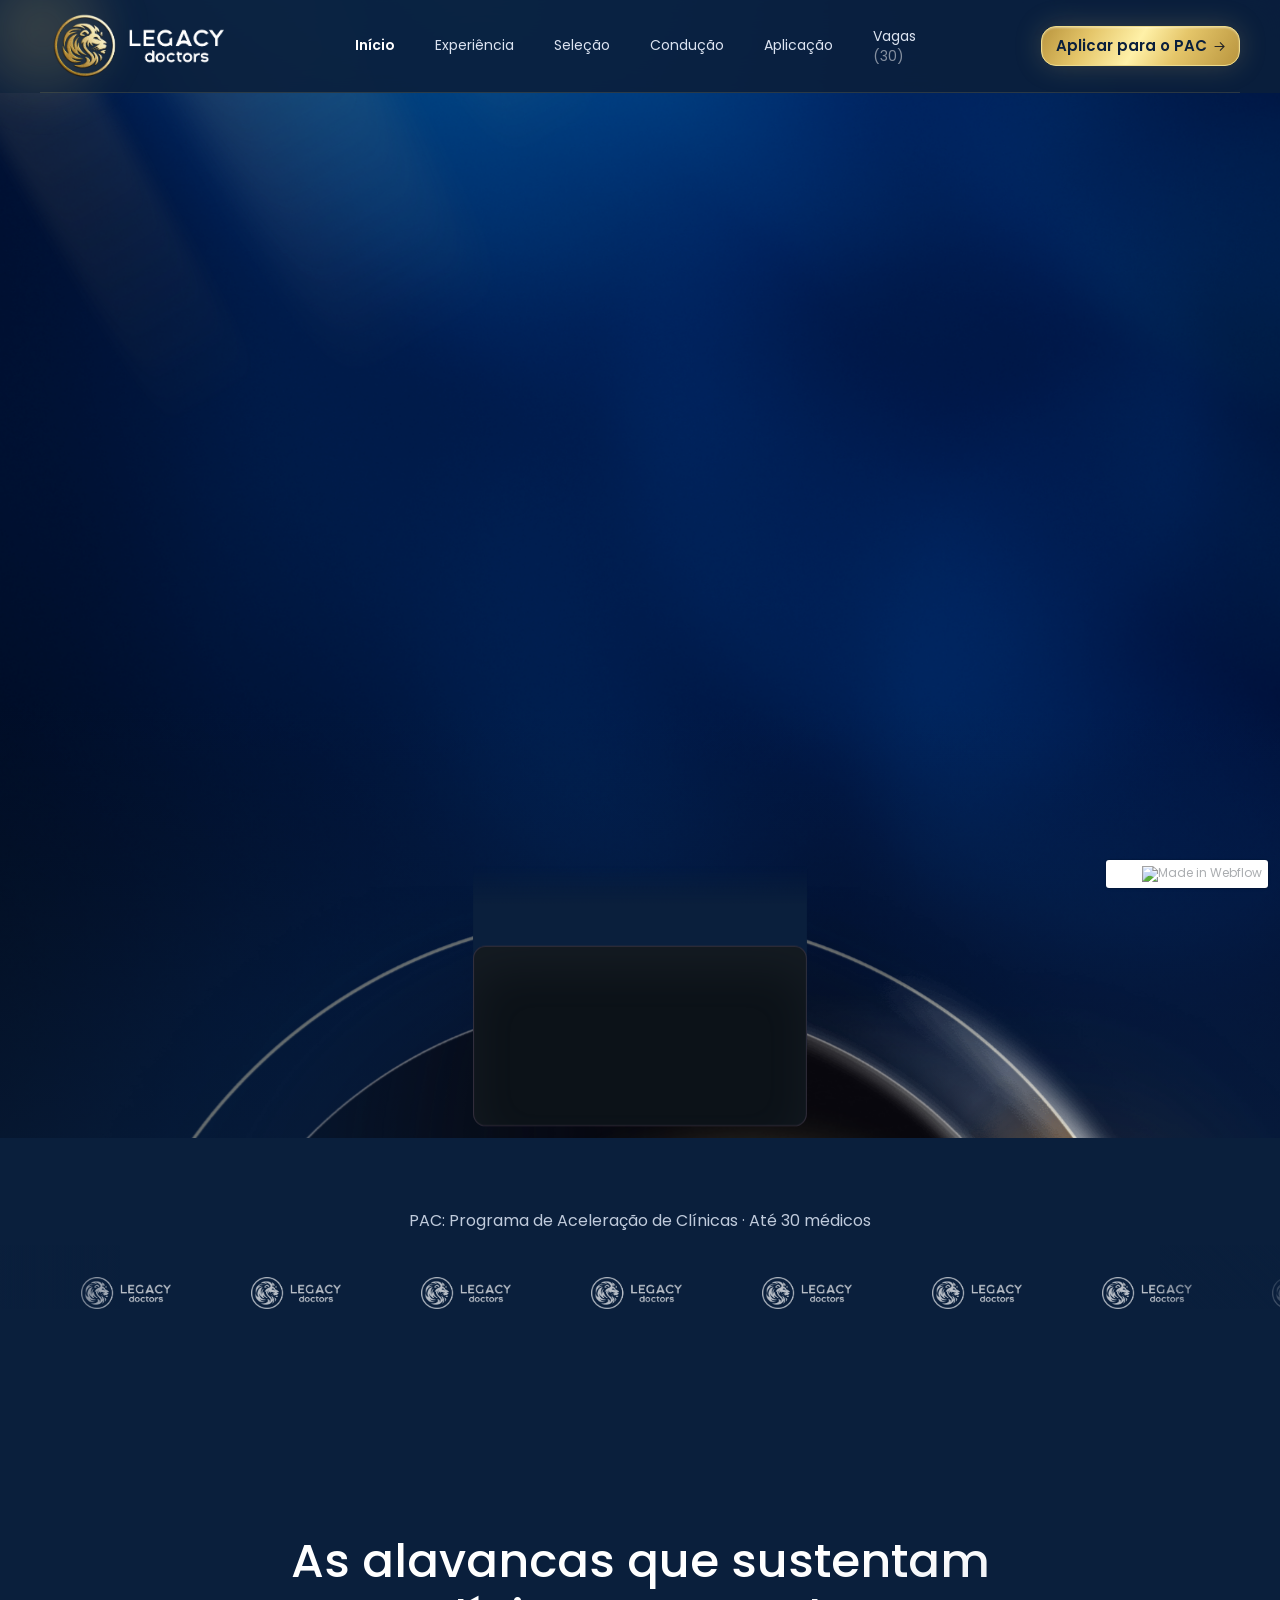
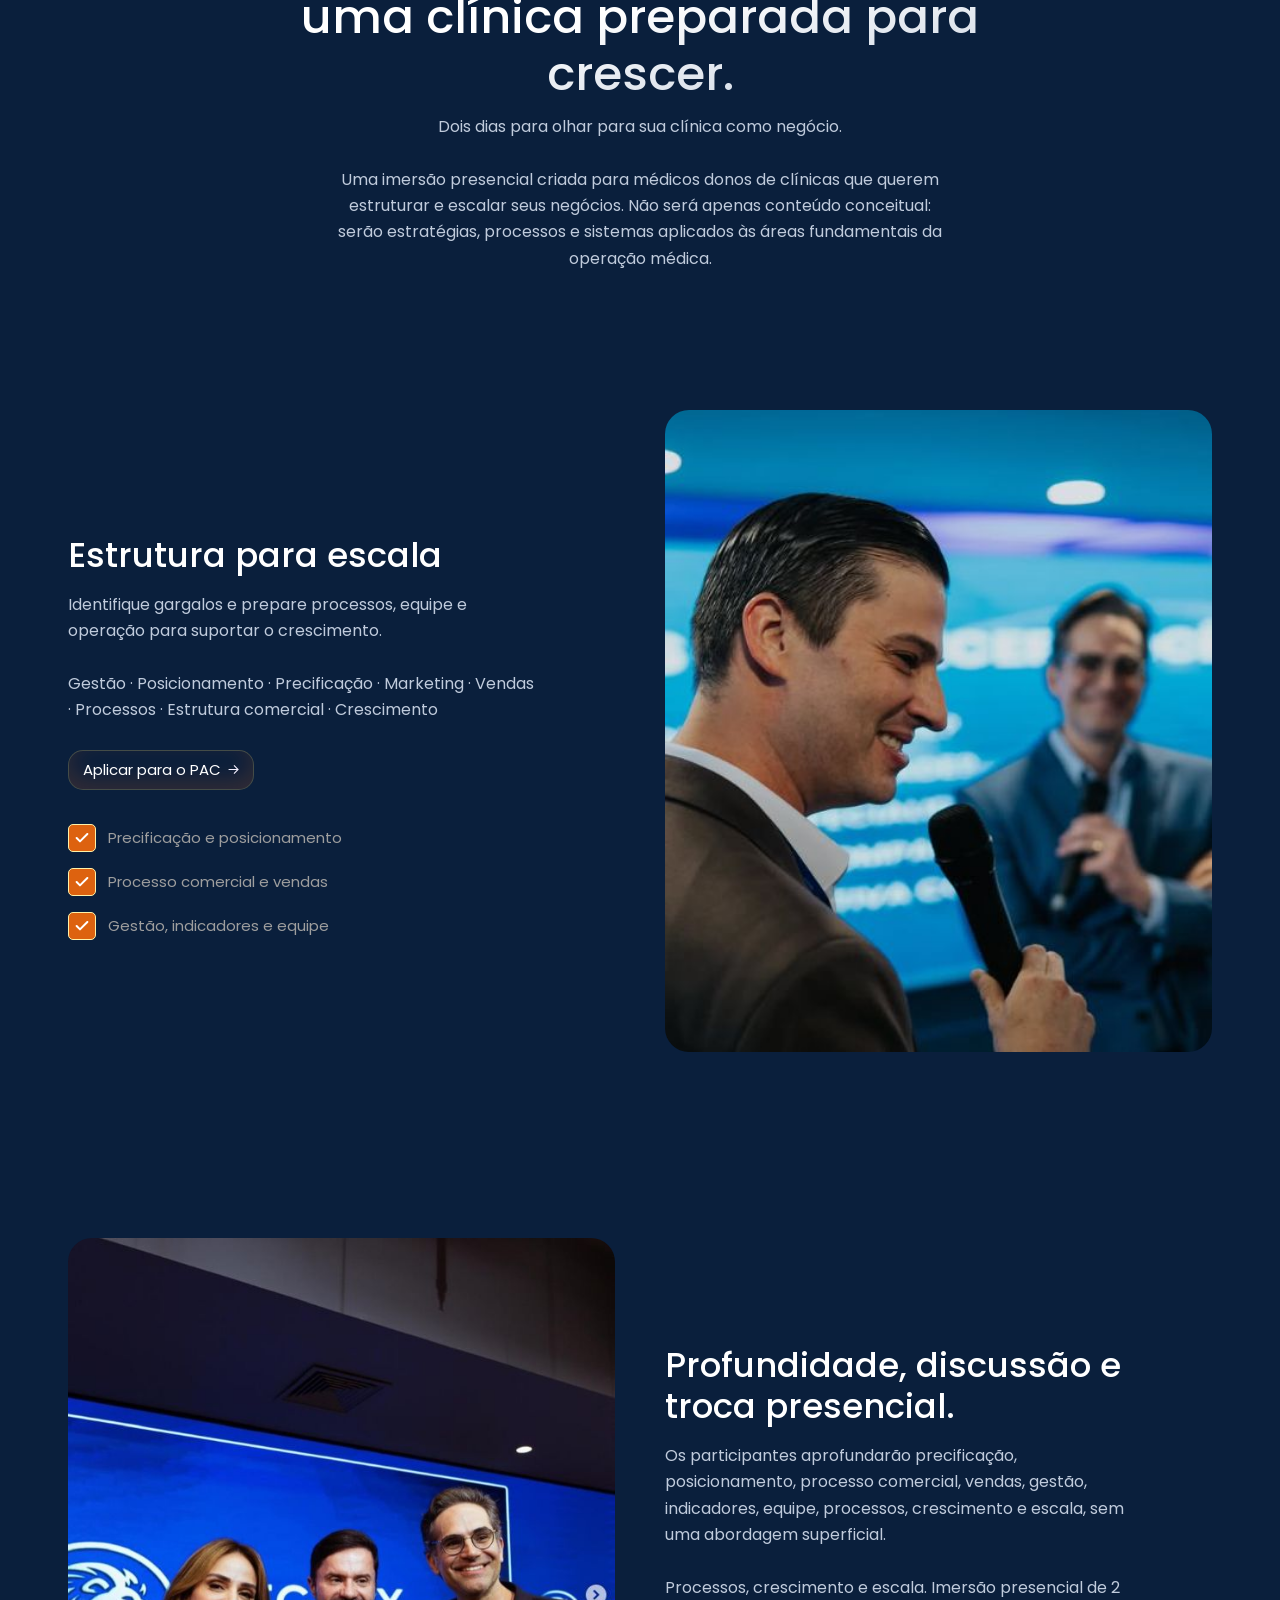
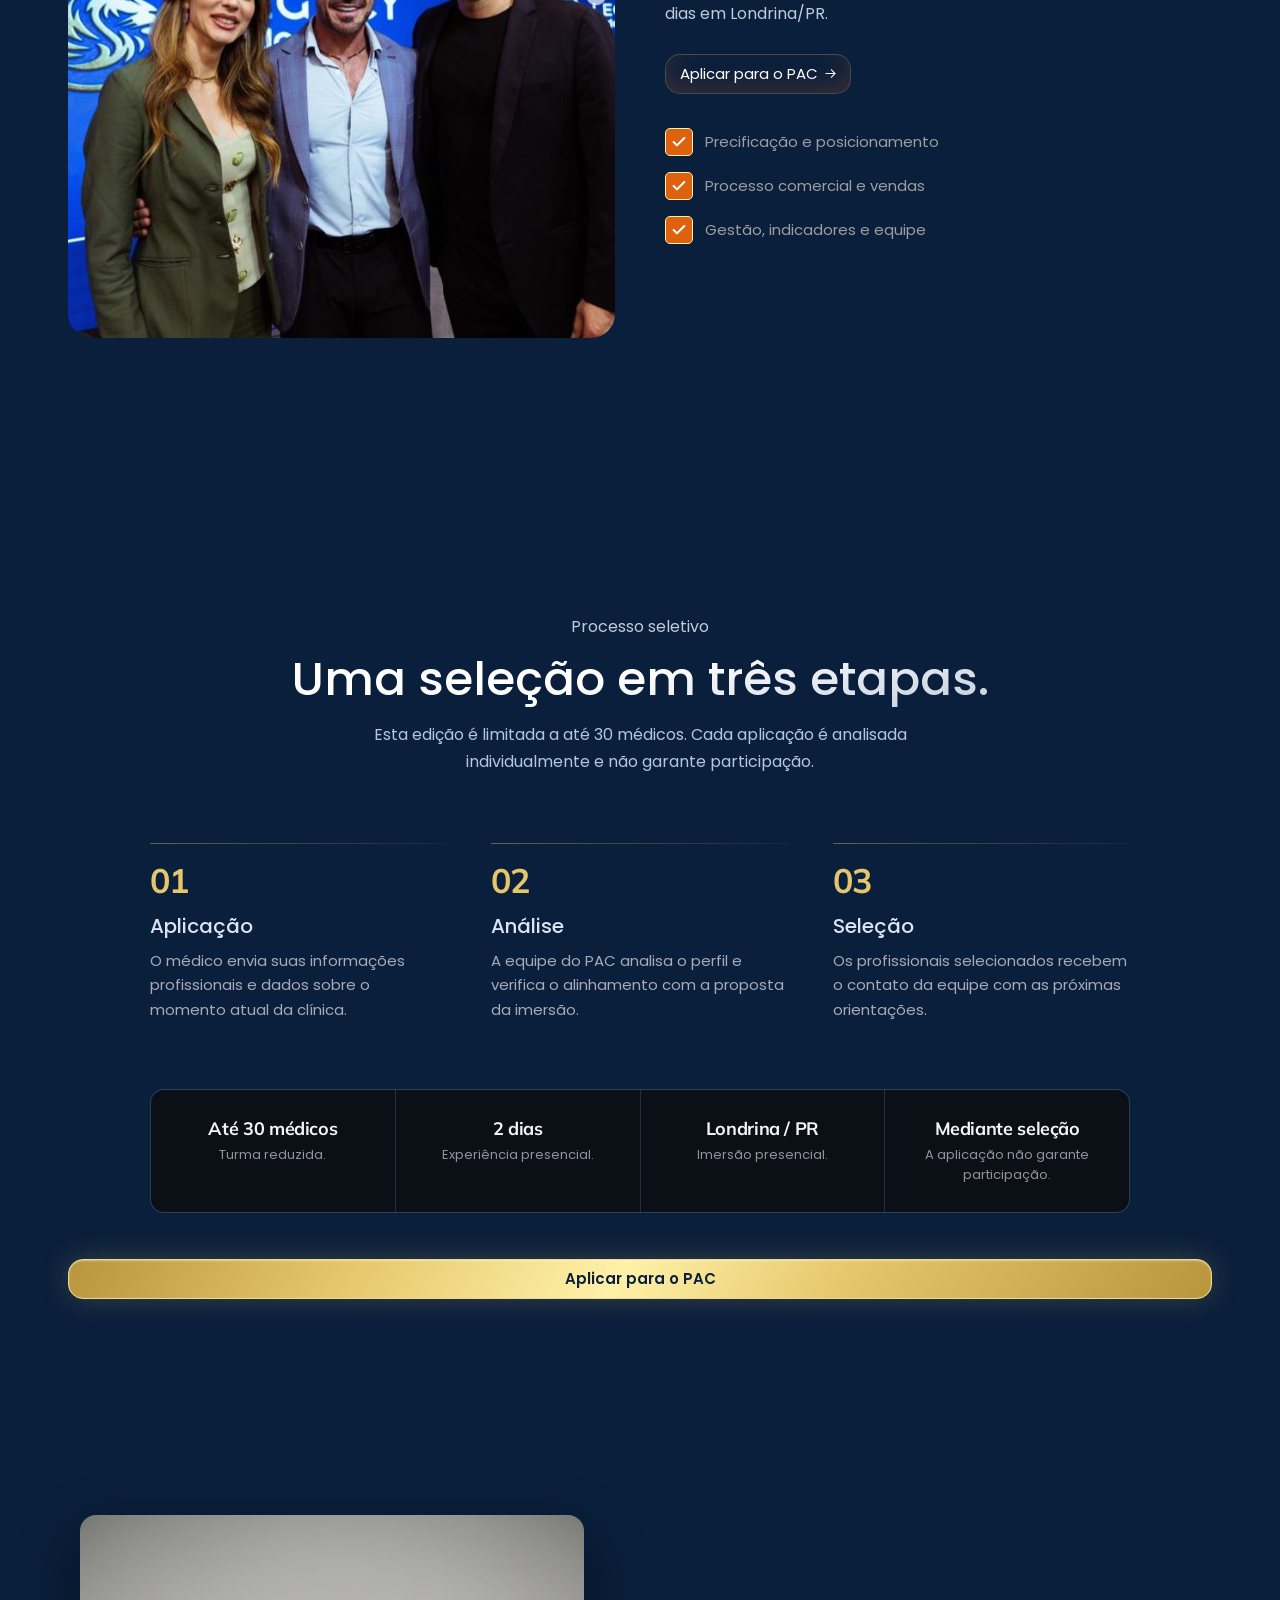
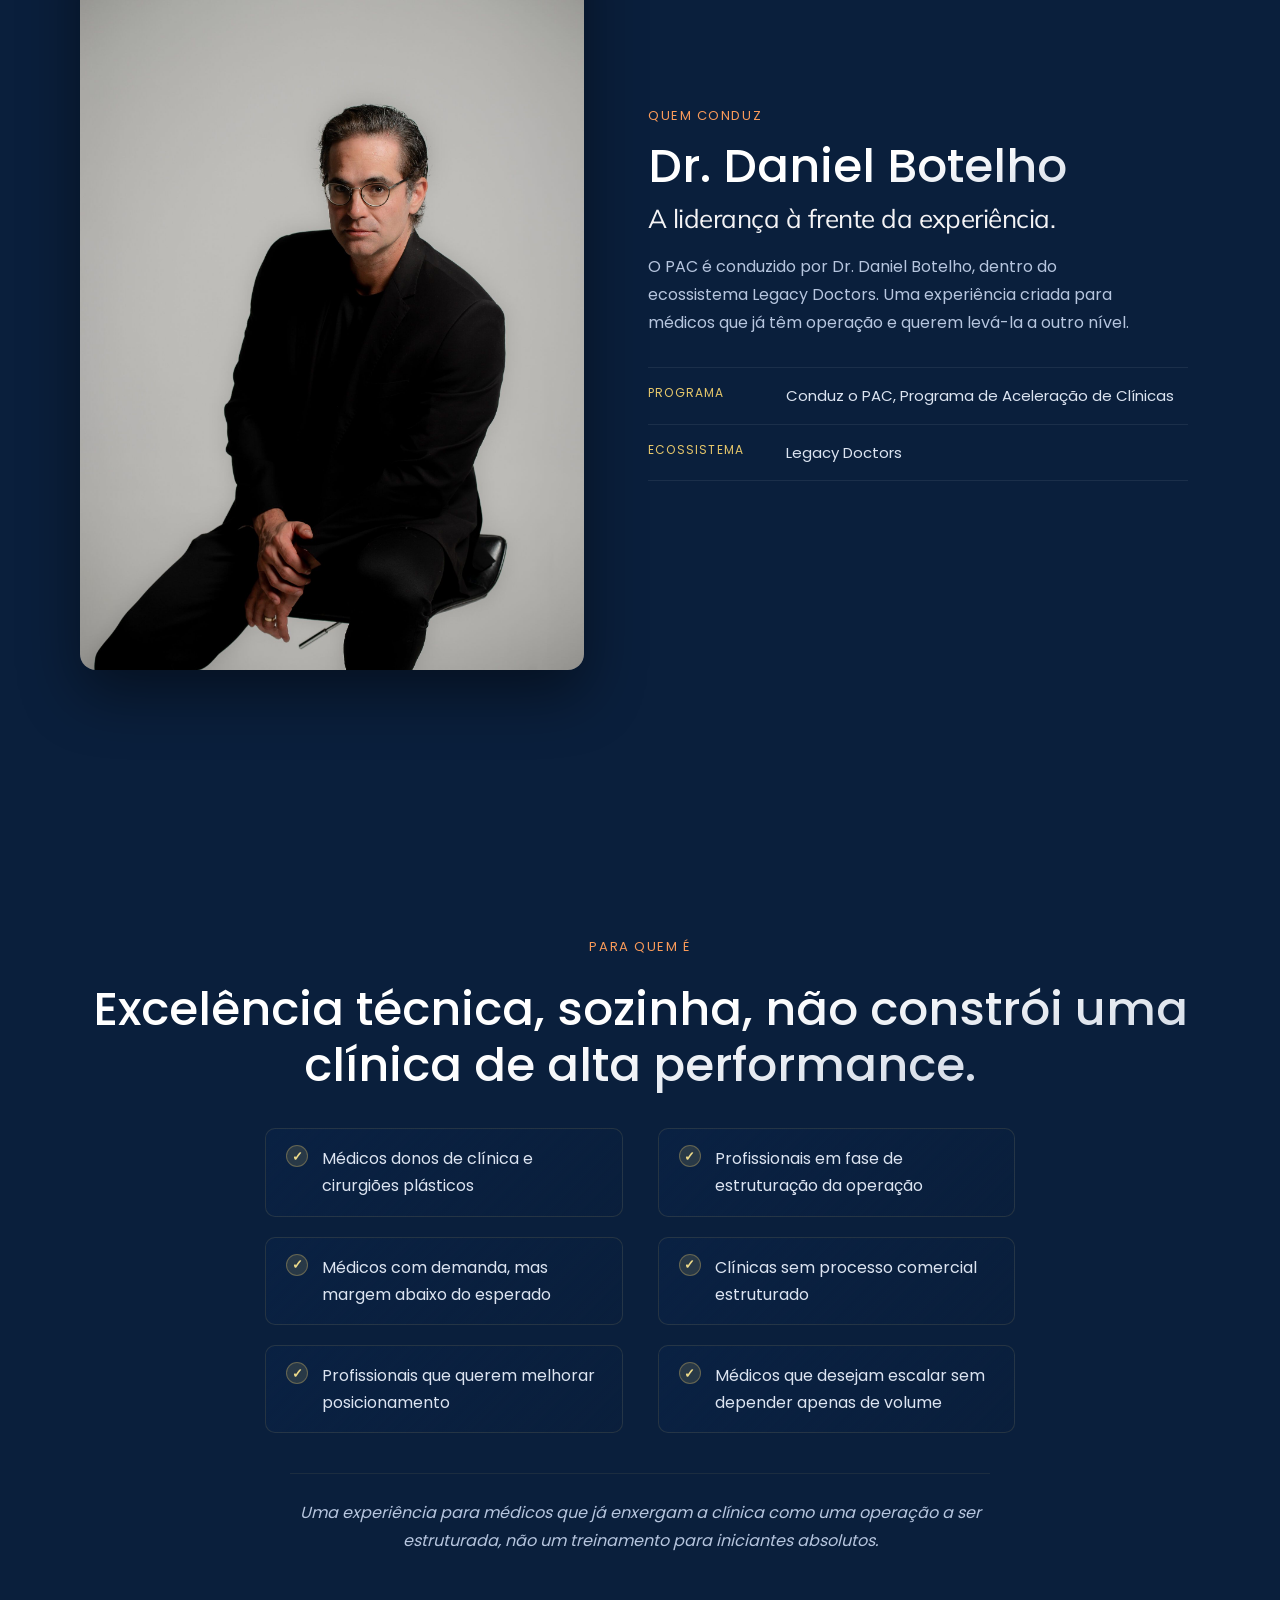
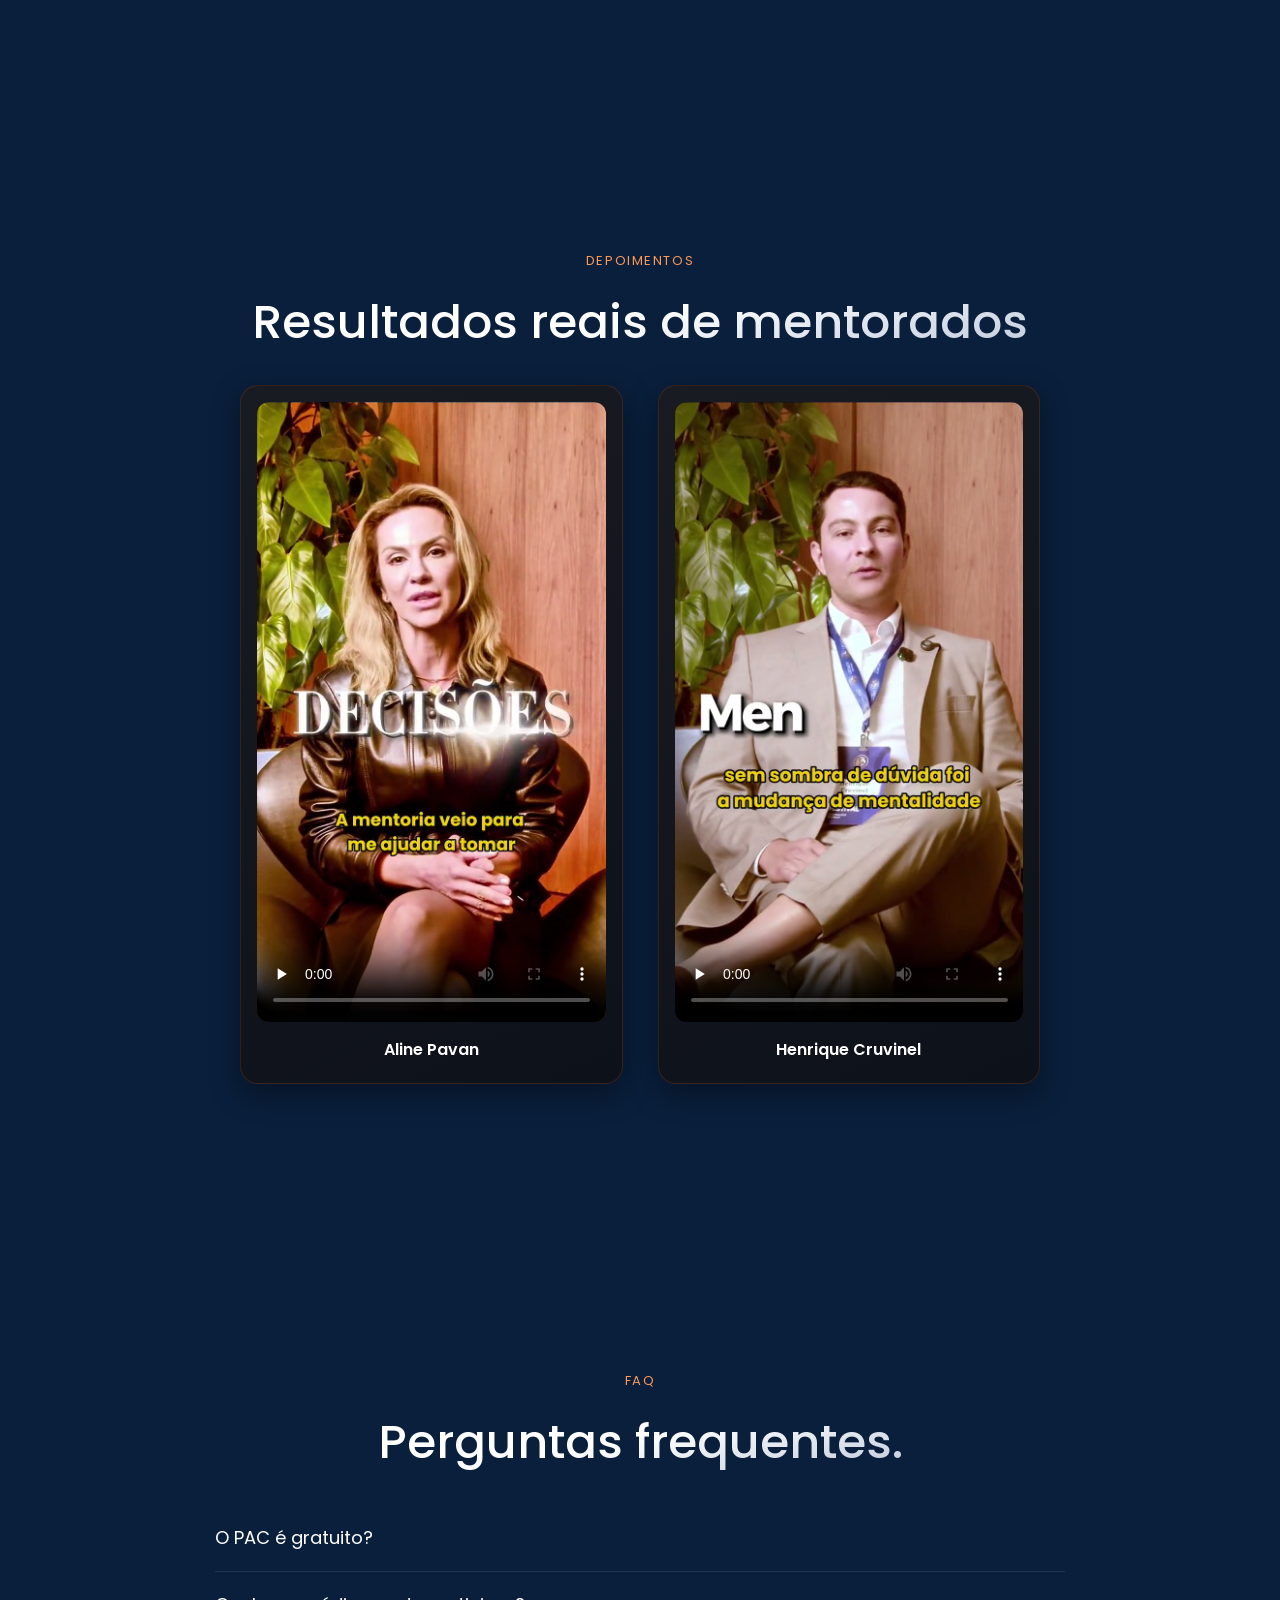
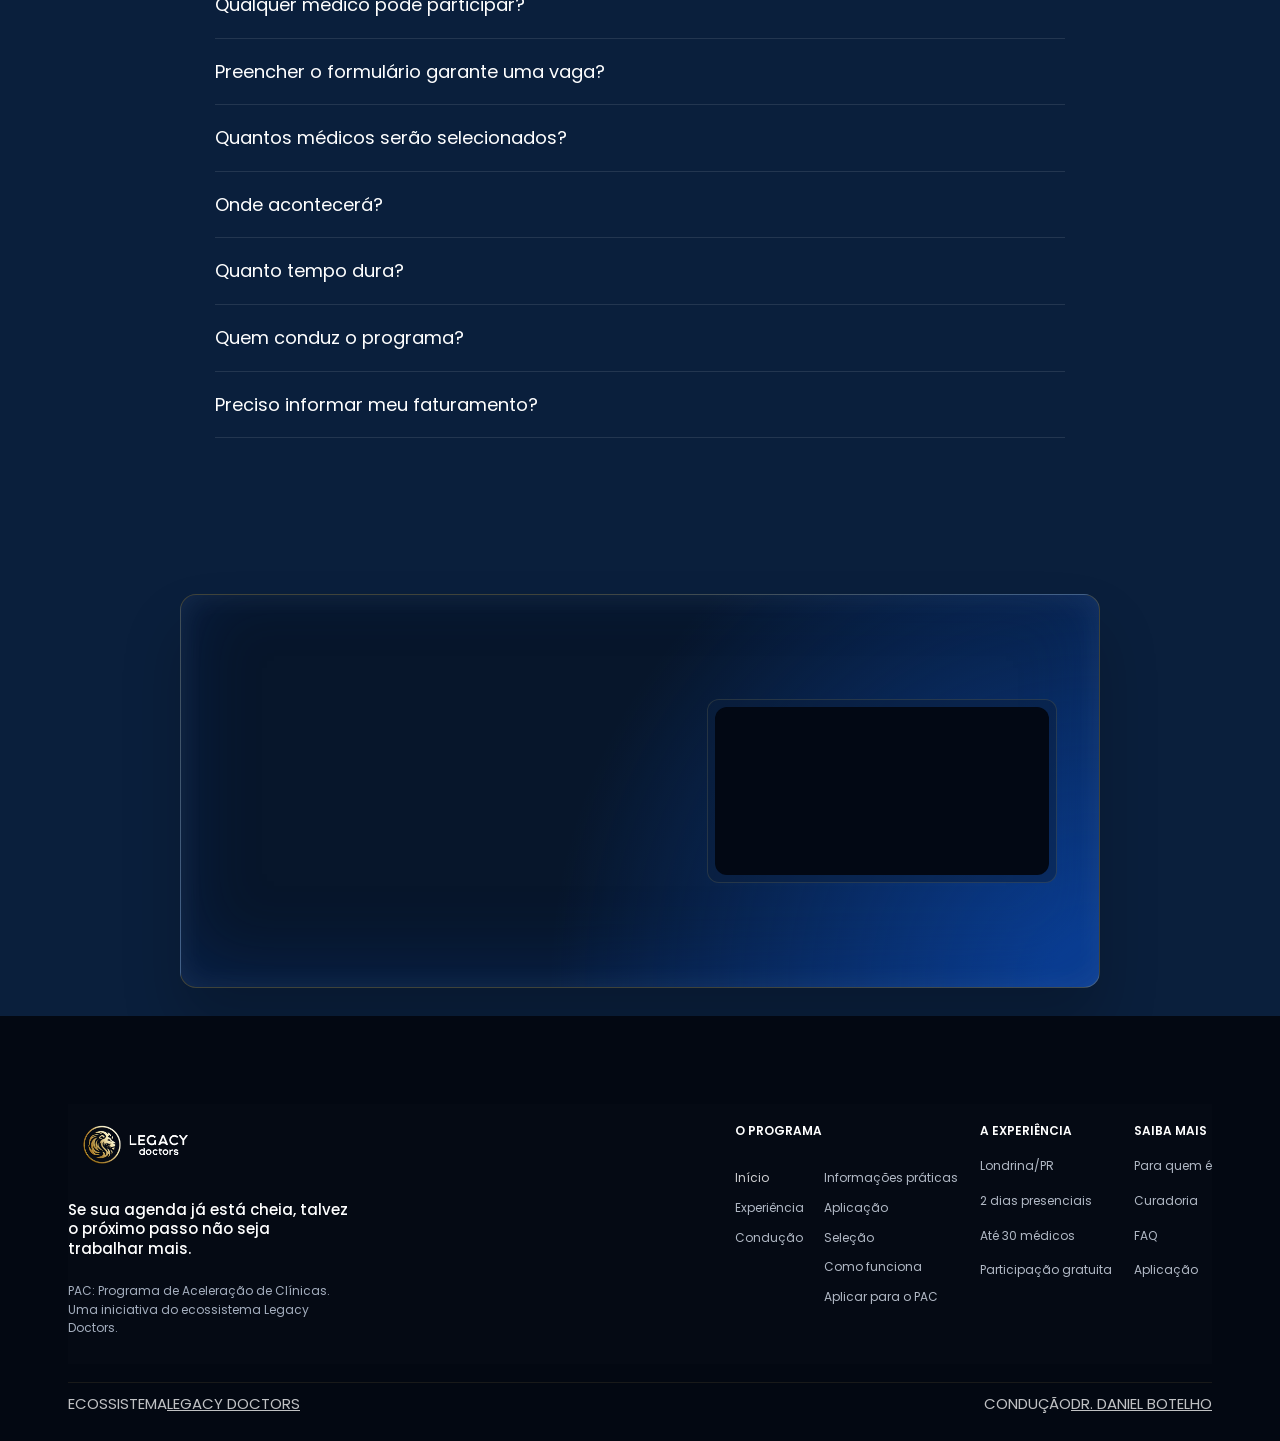
==== commit 871fe130: "Mover a nova headline/subheadline para o hero (primeira dobra) A headline "O caminho para transforma" ====
--- a/index.html
+++ b/index.html
@@ -1 +1 @@
-<!DOCTYPE html><!-- This site was created in Webflow. https://webflow.com --><!-- Last Published: Thu Jan 02 2025 14:59:15 GMT+0000 (Coordinated Universal Time) --><html data-wf-domain="ovo-redsun.webflow.io" data-wf-page="673c8623b53e085c22dcde61" data-wf-site="673c8623b53e085c22dcde7d" lang="pt-BR" class=" w-mod-js"><head><meta charset="utf-8"><link href="https://cdn.prod.website-files.com" rel="preconnect" crossorigin="anonymous"><title>PAC: Programa de Aceleração de Clínicas | Legacy Doctors</title><meta content="PAC: Programa de Aceleração de Clínicas | Legacy Doctors" name="description"><meta content="PAC: Programa de Aceleração de Clínicas | Legacy Doctors" property="og:title"><meta content="PAC: Programa de Aceleração de Clínicas | Legacy Doctors" property="og:description"><meta content="PAC: Programa de Aceleração de Clínicas | Legacy Doctors" name="twitter:title"><meta content="PAC: Programa de Aceleração de Clínicas | Legacy Doctors" name="twitter:description"><meta property="og:type" content="website"><meta content="summary_large_image" name="twitter:card"><meta content="width=device-width, initial-scale=1" name="viewport"><meta content="Webflow" name="generator"><link href="css/ovo-redsun.webflow.85f609341.css" rel="stylesheet" type="text/css"><link href="https://fonts.googleapis.com" rel="preconnect"><link href="https://fonts.gstatic.com" rel="preconnect" crossorigin="anonymous"><script src="js/webfont.js" type="text/javascript"></script><script type="text/javascript">WebFont.load({  google: {    families: ["Inter:100,200,300,regular,500,600,700,800,900","Mulish:200,300,regular,500,600,700,800,900,200italic,300italic,italic,500italic,600italic,700italic,800italic,900italic"]  }});</script><script type="text/javascript">!function(o,c){var n=c.documentElement,t=" w-mod-";n.className+=t+"js",("ontouchstart"in o||o.DocumentTouch&&c instanceof DocumentTouch)&&(n.className+=t+"touch")}(window,document);</script><link href="images/legacy/brand-icon.png" rel="shortcut icon" type="image/x-icon"><link href="images/legacy/brand-icon.png" rel="apple-touch-icon"><link rel="stylesheet" href="css/legacy-brand.css"><link rel="stylesheet" href="css/pac-restored.css"></head><body id="inicio"><div class="fixed-nav"><div data-animation="default" data-collapse="medium" data-duration="400" data-easing="ease" data-easing2="ease" role="banner" class="navbar w-nav"><div class="container navbar-container"><div class="navbar-holder"><div class="navbar-container"><div class="brand-holder"><a href="#inicio" aria-current="page" class="brand w-nav-brand w--current"><img src="images/legacy/logo-gold-white.png" loading="lazy" alt="Legacy Doctors" class="brand-image"></a></div><div class="nav-menus"><nav role="navigation" class="nav-menu w-nav-menu"><div class="nav-menu-link-holder"><div class="nav-menu-link-container"><div class="nav-links"><a href="#inicio" aria-current="page" class="nav-link w-nav-link w--current">Início</a><a href="#experiencia" class="nav-link w-nav-link">Experiência</a><a href="#selecao" class="nav-link w-nav-link">Seleção</a><a href="#conducao" class="nav-link w-nav-link">Condução</a><a href="https://form.respondi.app/n3RiRFmz" class="nav-link w-nav-link" target="_blank" rel="noopener noreferrer">Aplicação</a></div></div></div></nav><a href="#selecao" class="cart-button w-inline-block" aria-label="Ate 30 vagas"><div class="nav-link">Vagas</div><div class="cart-number-holder"><div class="cart-number">(</div><div class="cart-number">30</div><div class="cart-number">)</div></div></a></div><div class="menu-cart-holder"><div class="menu-button w-nav-button"><div class="w-icon-nav-menu"></div></div><div class="nav-menu-button-holder"><a href="https://form.respondi.app/n3RiRFmz" target="_blank" class="button-glow w-inline-block"><div>Aplicar para o PAC</div><img src="images/673c8623b53e085c22dcdea1_Button%20Arrow.svg" loading="lazy" alt="" class="button-arrow"></a></div></div></div></div></div></div></div><div data-w-id="92be72c0-3a98-a5eb-437e-48540808feff" class="section overflow-hidden"><div class="hero-section padding-top"><div class="container no-paddings"><div class="hero-section-center-holder"><div class="hero-content"><div style="-webkit-transform:translate3d(0, 30px, 0) scale3d(1, 1, 1) rotateX(0) rotateY(0) rotateZ(0) skew(0, 0);-moz-transform:translate3d(0, 30px, 0) scale3d(1, 1, 1) rotateX(0) rotateY(0) rotateZ(0) skew(0, 0);-ms-transform:translate3d(0, 30px, 0) scale3d(1, 1, 1) rotateX(0) rotateY(0) rotateZ(0) skew(0, 0);transform:translate3d(0, 30px, 0) scale3d(1, 1, 1) rotateX(0) rotateY(0) rotateZ(0) skew(0, 0);opacity:0" class="animate-on-load-01"><div class="badge-wrapper"><a href="#faq" class="ease-badge w-inline-block"><div class="whats-new">Imersão gratuita</div><div>2 dias · Londrina/PR</div><img loading="lazy" src="images/673c8623b53e085c22dcdf7a_Arrow%20Right.svg" alt="Right Arrow" class="ease-badge-icon"></a></div></div><div style="-webkit-transform:translate3d(0, 30px, 0) scale3d(1, 1, 1) rotateX(0) rotateY(0) rotateZ(0) skew(0, 0);-moz-transform:translate3d(0, 30px, 0) scale3d(1, 1, 1) rotateX(0) rotateY(0) rotateZ(0) skew(0, 0);-ms-transform:translate3d(0, 30px, 0) scale3d(1, 1, 1) rotateX(0) rotateY(0) rotateZ(0) skew(0, 0);transform:translate3d(0, 30px, 0) scale3d(1, 1, 1) rotateX(0) rotateY(0) rotateZ(0) skew(0, 0);opacity:0" class="animate-on-load-02"><div class="home-hero"><h1 class="hero-title">Agenda cheia não significa clínica lucrativa.</h1></div></div><div style="opacity:0;-webkit-transform:translate3d(0, 30px, 0) scale3d(1, 1, 1) rotateX(0) rotateY(0) rotateZ(0) skew(0, 0);-moz-transform:translate3d(0, 30px, 0) scale3d(1, 1, 1) rotateX(0) rotateY(0) rotateZ(0) skew(0, 0);-ms-transform:translate3d(0, 30px, 0) scale3d(1, 1, 1) rotateX(0) rotateY(0) rotateZ(0) skew(0, 0);transform:translate3d(0, 30px, 0) scale3d(1, 1, 1) rotateX(0) rotateY(0) rotateZ(0) skew(0, 0)" class="animate-on-load-03"><div class="center-hero-paragraph-holder smaller"><p>Descubra o que pode estar impedindo sua clínica de transformar demanda em margem, posicionamento e crescimento.<br><br>Uma imersão presencial de 2 dias para médicos que querem estruturar melhor precificação, vendas, posicionamento e gestão para escalar suas clínicas com mais margem, não apenas mais volume.</p></div></div><div style="-webkit-transform:translate3d(0, 30px, 0) scale3d(1, 1, 1) rotateX(0) rotateY(0) rotateZ(0) skew(0, 0);-moz-transform:translate3d(0, 30px, 0) scale3d(1, 1, 1) rotateX(0) rotateY(0) rotateZ(0) skew(0, 0);-ms-transform:translate3d(0, 30px, 0) scale3d(1, 1, 1) rotateX(0) rotateY(0) rotateZ(0) skew(0, 0);transform:translate3d(0, 30px, 0) scale3d(1, 1, 1) rotateX(0) rotateY(0) rotateZ(0) skew(0, 0);opacity:0" class="animate-on-load-04"><div class="hero-button-holder"><a href="#experiencia" class="button-simple w-inline-block"><div>Conheça a experiência</div><img src="images/673c8623b53e085c22dcdea1_Button%20Arrow.svg" loading="lazy" alt="" class="button-arrow"></a><a href="https://form.respondi.app/n3RiRFmz" class="button-glow w-inline-block" target="_blank" rel="noopener noreferrer"><div>Aplicar para o PAC</div><img src="images/673c8623b53e085c22dcdea1_Button%20Arrow.svg" loading="lazy" alt="" class="button-arrow"></a></div></div></div><div style="-webkit-transform:translate3d(0, 30px, 0) scale3d(1, 1, 1) rotateX(0) rotateY(0) rotateZ(0) skew(0, 0);-moz-transform:translate3d(0, 30px, 0) scale3d(1, 1, 1) rotateX(0) rotateY(0) rotateZ(0) skew(0, 0);-ms-transform:translate3d(0, 30px, 0) scale3d(1, 1, 1) rotateX(0) rotateY(0) rotateZ(0) skew(0, 0);transform:translate3d(0, 30px, 0) scale3d(1, 1, 1) rotateX(0) rotateY(0) rotateZ(0) skew(0, 0);opacity:0" class="animate-on-load-05"><div class="home-app-wrapper"><div class="app-wrapper"><div style="opacity:0;-webkit-transform:translate3d(0, -120px, 0) scale3d(1.15, 1.15, 1) rotateX(0) rotateY(0) rotateZ(0) skew(0, 0);-moz-transform:translate3d(0, -120px, 0) scale3d(1.15, 1.15, 1) rotateX(0) rotateY(0) rotateZ(0) skew(0, 0);-ms-transform:translate3d(0, -120px, 0) scale3d(1.15, 1.15, 1) rotateX(0) rotateY(0) rotateZ(0) skew(0, 0);transform:translate3d(0, -120px, 0) scale3d(1.15, 1.15, 1) rotateX(0) rotateY(0) rotateZ(0) skew(0, 0)" class="app-holder"><video class="app-video" autoplay muted loop playsinline preload="metadata" aria-label="Apresentação do PAC"><source src="images/video-pac.mp4" type="video/mp4"></video></div><div class="fade"></div></div><div class="circle-wrapper"><div style="-webkit-transform:translate3d(0, 0, 0) scale3d(0.7, 0.7, 1) rotateX(0) rotateY(0) rotateZ(-360deg) skew(0, 0);-moz-transform:translate3d(0, 0, 0) scale3d(0.7, 0.7, 1) rotateX(0) rotateY(0) rotateZ(-360deg) skew(0, 0);-ms-transform:translate3d(0, 0, 0) scale3d(0.7, 0.7, 1) rotateX(0) rotateY(0) rotateZ(-360deg) skew(0, 0);transform:translate3d(0, 0, 0) scale3d(0.7, 0.7, 1) rotateX(0) rotateY(0) rotateZ(-360deg) skew(0, 0);filter:saturate(160%) blur(0px);opacity:0" class="circle-container"><img src="images/673c8790c213543ea74788a0_Red%20Circle%20No%20Glow.png" loading="lazy" sizes="(max-width: 479px) 88vw, (max-width: 767px) 93vw, (max-width: 991px) 94vw, (max-width: 1439px) 95vw, 1144px" srcset="images/673c8790c213543ea74788a0_Red%20Circle%20No%20Glow-p-500.png 500w, images/673c8790c213543ea74788a0_Red%20Circle%20No%20Glow-p-800.png 800w, images/673c8790c213543ea74788a0_Red%20Circle%20No%20Glow-p-1080.png 1080w, images/673c8790c213543ea74788a0_Red%20Circle%20No%20Glow-p-1600.png 1600w, images/673c8790c213543ea74788a0_Red%20Circle%20No%20Glow-p-2000.png 2000w, images/673c8790c213543ea74788a0_Red%20Circle%20No%20Glow.png 2256w" alt="" class="circle-bg-image"><img src="images/673c87ad03ca3526725241f9_Red%20Glow.png" loading="lazy" style="-webkit-transform:translate3d(-248px, 95px, 0) scale3d(0.9, 0.9, 1) rotateX(0) rotateY(0) rotateZ(-26deg) skew(0, 0);-moz-transform:translate3d(-248px, 95px, 0) scale3d(0.9, 0.9, 1) rotateX(0) rotateY(0) rotateZ(-26deg) skew(0, 0);-ms-transform:translate3d(-248px, 95px, 0) scale3d(0.9, 0.9, 1) rotateX(0) rotateY(0) rotateZ(-26deg) skew(0, 0);transform:translate3d(-248px, 95px, 0) scale3d(0.9, 0.9, 1) rotateX(0) rotateY(0) rotateZ(-26deg) skew(0, 0);opacity:0;filter:blur(20px)" sizes="(max-width: 479px) 88vw, (max-width: 767px) 93vw, (max-width: 991px) 94vw, (max-width: 1439px) 95vw, 1144px" alt="" srcset="images/673c87ad03ca3526725241f9_Red%20Glow-p-500.png 500w, images/673c87ad03ca3526725241f9_Red%20Glow-p-800.png 800w, images/673c87ad03ca3526725241f9_Red%20Glow-p-1080.png 1080w, images/673c87ad03ca3526725241f9_Red%20Glow-p-1600.png 1600w, images/673c87ad03ca3526725241f9_Red%20Glow-p-2000.png 2000w, images/673c87ad03ca3526725241f9_Red%20Glow.png 2626w" class="red-glow"><img src="images/673c878ff9abee9c378d3e76_Glow.png" loading="lazy" style="-webkit-transform:translate3d(-248px, 95px, 0) scale3d(0.9, 0.9, 1) rotateX(0) rotateY(0) rotateZ(-26deg) skew(0, 0);-moz-transform:translate3d(-248px, 95px, 0) scale3d(0.9, 0.9, 1) rotateX(0) rotateY(0) rotateZ(-26deg) skew(0, 0);-ms-transform:translate3d(-248px, 95px, 0) scale3d(0.9, 0.9, 1) rotateX(0) rotateY(0) rotateZ(-26deg) skew(0, 0);transform:translate3d(-248px, 95px, 0) scale3d(0.9, 0.9, 1) rotateX(0) rotateY(0) rotateZ(-26deg) skew(0, 0);filter:blur(20px);opacity:0" sizes="(max-width: 479px) 88vw, (max-width: 767px) 93vw, (max-width: 991px) 94vw, (max-width: 1439px) 95vw, 1144px" alt="" srcset="images/673c878ff9abee9c378d3e76_Glow-p-500.png 500w, images/673c878ff9abee9c378d3e76_Glow-p-800.png 800w, images/673c878ff9abee9c378d3e76_Glow-p-1080.png 1080w, images/673c878ff9abee9c378d3e76_Glow.png 1152w" class="white-glow"><div class="red-cicrle-center"><div class="red-circle"></div></div></div></div></div></div></div></div><div class="bg"><div style="-webkit-transform:translate3d(0, 30px, 0) scale3d(1, 1, 1) rotateX(0) rotateY(0) rotateZ(0) skew(0, 0);-moz-transform:translate3d(0, 30px, 0) scale3d(1, 1, 1) rotateX(0) rotateY(0) rotateZ(0) skew(0, 0);-ms-transform:translate3d(0, 30px, 0) scale3d(1, 1, 1) rotateX(0) rotateY(0) rotateZ(0) skew(0, 0);transform:translate3d(0, 30px, 0) scale3d(1, 1, 1) rotateX(0) rotateY(0) rotateZ(0) skew(0, 0);opacity:0" class="animate-on-load-05"><div class="trusted-by"><div class="center-text"><div class="fade-in-on-scroll"><p>PAC: Programa de Aceleração de Clínicas · Até 30 médicos</p></div></div><div class="fade-in-on-scroll"><div class="company-logo-holder"><div class="company-logo-container"><div class="company-logo-wrapper"><img src="images/legacy/logo-white.png" loading="lazy" alt="Legacy Doctors" class="company-logo"></div><div class="company-logo-wrapper"><img src="images/legacy/logo-white.png" loading="lazy" alt="Legacy Doctors" class="company-logo"></div><div class="company-logo-wrapper"><img src="images/legacy/logo-white.png" loading="lazy" alt="Legacy Doctors" class="company-logo"></div><div class="company-logo-wrapper"><img src="images/legacy/logo-white.png" loading="lazy" alt="Legacy Doctors" class="company-logo"></div><div class="company-logo-wrapper"><img src="images/legacy/logo-white.png" loading="lazy" alt="Legacy Doctors" class="company-logo"></div><div class="company-logo-wrapper"><img src="images/legacy/logo-white.png" loading="lazy" alt="Legacy Doctors" class="company-logo"></div><div class="company-logo-wrapper"><img src="images/legacy/logo-white.png" loading="lazy" alt="Legacy Doctors" class="company-logo"></div><div class="company-logo-wrapper"><img src="images/legacy/logo-white.png" loading="lazy" alt="Legacy Doctors" class="company-logo"></div></div><div class="company-logo-container"><div class="company-logo-wrapper"><img src="images/legacy/logo-white.png" loading="lazy" alt="Legacy Doctors" class="company-logo"></div><div class="company-logo-wrapper"><img src="images/legacy/logo-white.png" loading="lazy" alt="Legacy Doctors" class="company-logo"></div><div class="company-logo-wrapper"><img src="images/legacy/logo-white.png" loading="lazy" alt="Legacy Doctors" class="company-logo"></div><div class="company-logo-wrapper"><img src="images/legacy/logo-white.png" loading="lazy" alt="Legacy Doctors" class="company-logo"></div><div class="company-logo-wrapper"><img src="images/legacy/logo-white.png" loading="lazy" alt="Legacy Doctors" class="company-logo"></div><div class="company-logo-wrapper"><img src="images/legacy/logo-white.png" loading="lazy" alt="Legacy Doctors" class="company-logo"></div><div class="company-logo-wrapper"><img src="images/legacy/logo-white.png" loading="lazy" alt="Legacy Doctors" class="company-logo"></div><div class="company-logo-wrapper"><img src="images/legacy/logo-white.png" loading="lazy" alt="Legacy Doctors" class="company-logo"></div></div><div class="graident-for-logos"></div><div class="graident-for-logos right"></div></div></div></div></div></div><div class="light-wrapper"><div class="lights-holder"><div style="height:0px;opacity:0" class="light left"></div><div style="height:0px;opacity:0" class="light middle"></div><div style="height:0px;opacity:0" class="light right"></div></div></div></div></div><div class="section"><div class="container"><div class="section-paddings"><div class="section-center-text"><div class="section-title xl"><div class="fade-in-on-scroll"><h2 class="title medium">O caminho para transformar sua clínica em uma operação de alta performance.</h2></div></div><div class="section-paragraph"><div class="fade-in-on-scroll"><p>Um sistema integrado de precificação, posicionamento, vendas, gestão e processos para transformar demanda em mais margem, previsibilidade e capacidade de escala.</p></div></div></div><div id="experiencia" class="new-features-holder"><div class="w-layout-grid new-features-grid"><div id="w-node-_0e7bf4ef-0cb9-d656-ae4d-41022f5a27fa-22dcde61" class="feature-grid-content"><div class="feature-grid-content-holder"><div class="feature-grid-title">Estrutura para escala</div><p>Identifique gargalos e prepare processos, equipe e operação para suportar o crescimento.<br><br>Gestão · Posicionamento · Precificação · Marketing · Vendas · Processos · Estrutura comercial · Crescimento</p><a href="https://form.respondi.app/n3RiRFmz" class="button-simple w-inline-block" target="_blank" rel="noopener noreferrer"><div>Aplicar para o PAC</div><img src="images/673c8623b53e085c22dcdea1_Button%20Arrow.svg" loading="lazy" alt="" class="button-arrow"></a></div><div class="checked-list-holder"><ul role="list" class="list w-list-unstyled"><li class="list-item"><div class="check-icon-holder"><img src="images/673c8623b53e085c22dcdeb0_Check%20White.svg" loading="lazy" alt="" class="check-icon"></div><div class="check-item-text">Precificação e posicionamento</div></li><li class="list-item"><div class="check-icon-holder"><img src="images/673c8623b53e085c22dcdeb0_Check%20White.svg" loading="lazy" alt="" class="check-icon"></div><div class="check-item-text">Processo comercial e vendas</div></li><li class="list-item"><div class="check-icon-holder"><img src="images/673c8623b53e085c22dcdeb0_Check%20White.svg" loading="lazy" alt="" class="check-icon"></div><div class="check-item-text">Gestão, indicadores e equipe</div></li></ul></div></div><div id="w-node-_279527ce-08bc-deeb-e599-bc9c13ef82ac-22dcde61" class="feature-grid-image-holder"><img class="feature-image" src="images/673ca401ef8e7fd09ba9f4fa_Feature%20Image%2001.jpg" alt="" style="opacity:0" sizes="(max-width: 479px) 88vw, (max-width: 767px) 93vw, (max-width: 991px) 94vw, (max-width: 1439px) 95vw, 1144px" data-w-id="aceece89-48dc-7e0b-a1db-d0d99d9e4c33" loading="lazy" srcset="images/673ca401ef8e7fd09ba9f4fa_Feature%20Image%2001-p-500.jpg 500w, images/673ca401ef8e7fd09ba9f4fa_Feature%20Image%2001-p-800.jpg 800w, images/673ca401ef8e7fd09ba9f4fa_Feature%20Image%2001-p-1080.jpg 1080w, images/673ca401ef8e7fd09ba9f4fa_Feature%20Image%2001-p-1600.jpg 1600w, images/673ca401ef8e7fd09ba9f4fa_Feature%20Image%2001.jpg 1710w"></div></div><div class="w-layout-grid new-features-grid"><div id="w-node-bba29520-f1f1-13e4-e629-8ee25e1c1b3f-22dcde61" class="feature-grid-image-holder"><img class="feature-image" src="images/673ca401d0386358ecf73562_Feature%20Image%2002.jpg" alt="" style="opacity:0" sizes="(max-width: 479px) 88vw, (max-width: 767px) 93vw, (max-width: 991px) 94vw, (max-width: 1439px) 95vw, 1144px" data-w-id="bba29520-f1f1-13e4-e629-8ee25e1c1b40" loading="lazy" srcset="images/673ca401d0386358ecf73562_Feature%20Image%2002-p-500.jpg 500w, images/673ca401d0386358ecf73562_Feature%20Image%2002-p-800.jpg 800w, images/673ca401d0386358ecf73562_Feature%20Image%2002-p-1080.jpg 1080w, images/673ca401d0386358ecf73562_Feature%20Image%2002-p-1600.jpg 1600w, images/673ca401d0386358ecf73562_Feature%20Image%2002.jpg 1710w"></div><div id="w-node-b208aa4d-56fc-6741-caba-00680983d971-22dcde61" class="feature-grid-content"><div class="feature-grid-content-holder"><div class="feature-grid-title">Profundidade, discussão e troca presencial.</div><p>Os participantes aprofundarão precificação, posicionamento, processo comercial, vendas, gestão, indicadores, equipe, processos, crescimento e escala, sem uma abordagem superficial.<br><br>Processos, crescimento e escala. Imersão presencial de 2 dias em Londrina/PR.</p><a href="https://form.respondi.app/n3RiRFmz" class="button-simple w-inline-block" target="_blank" rel="noopener noreferrer"><div>Aplicar para o PAC</div><img src="images/673c8623b53e085c22dcdea1_Button%20Arrow.svg" loading="lazy" alt="" class="button-arrow"></a></div><div class="checked-list-holder"><ul role="list" class="list w-list-unstyled"><li class="list-item"><div class="check-icon-holder"><img src="images/673c8623b53e085c22dcdeb0_Check%20White.svg" loading="lazy" alt="" class="check-icon"></div><div class="check-item-text">Precificação e posicionamento</div></li><li class="list-item"><div class="check-icon-holder"><img src="images/673c8623b53e085c22dcdeb0_Check%20White.svg" loading="lazy" alt="" class="check-icon"></div><div class="check-item-text">Processo comercial e vendas</div></li><li class="list-item"><div class="check-icon-holder"><img src="images/673c8623b53e085c22dcdeb0_Check%20White.svg" loading="lazy" alt="" class="check-icon"></div><div class="check-item-text">Gestão, indicadores e equipe</div></li></ul></div></div></div></div></div></div></div><section id="selecao" class="section pac-selection"><div class="container"><div class="section-paddings"><div class="section-center-text"><p class="pac-kicker">Processo seletivo</p><h2 class="title medium">Uma seleção em três etapas.</h2><p class="pac-selection-intro">Esta edição é limitada a até 30 médicos. Cada aplicação é analisada individualmente e não garante participação.</p></div><ol class="pac-timeline"><li class="pac-step"><span class="pac-step-num">01</span><h3 class="pac-step-title">Aplicação</h3><p>O médico envia suas informações profissionais e dados sobre o momento atual da clínica.</p></li><li class="pac-step"><span class="pac-step-num">02</span><h3 class="pac-step-title">Análise</h3><p>A equipe do PAC analisa o perfil e verifica o alinhamento com a proposta da imersão.</p></li><li class="pac-step"><span class="pac-step-num">03</span><h3 class="pac-step-title">Seleção</h3><p>Os profissionais selecionados recebem o contato da equipe com as próximas orientações.</p></li></ol><div class="pac-facts"><div class="pac-fact"><strong>Até 30 médicos</strong><span>Turma reduzida.</span></div><div class="pac-fact"><strong>2 dias</strong><span>Experiência presencial.</span></div><div class="pac-fact"><strong>Londrina / PR</strong><span>Imersão presencial.</span></div><div class="pac-fact"><strong>Mediante seleção</strong><span>A aplicação não garante participação.</span></div></div><div class="pac-selection-cta"><a class="button-glow w-inline-block" href="https://form.respondi.app/n3RiRFmz" target="_blank" rel="noopener noreferrer">Aplicar para o PAC</a></div></div></div></section><section id="conducao" class="section pac-founder"><div class="container"><div class="pac-founder-grid"><div class="pac-founder-photo"><img src="images/daniel-botelho-1.jpg" srcset="images/daniel-botelho-1-p-500.jpg 500w, images/daniel-botelho-1-p-800.jpg 800w, images/daniel-botelho-1.jpg 1200w" sizes="(max-width:767px) 90vw, 42vw" loading="lazy" alt="Dr. Daniel Botelho" class="founder-photo"></div><div class="pac-founder-content"><p class="pac-kicker">Quem conduz</p><h2 class="title medium">Dr. Daniel Botelho</h2><p class="pac-founder-headline">A liderança à frente da experiência.</p><p class="pac-founder-lead">O PAC é conduzido por Dr. Daniel Botelho, dentro do ecossistema Legacy Doctors. Uma experiência criada para médicos que já têm operação e querem levá-la a outro nível.</p><dl class="pac-founder-facts"><div><dt>Programa</dt><dd>Conduz o PAC, Programa de Aceleração de Clínicas</dd></div><div><dt>Ecossistema</dt><dd>Legacy Doctors</dd></div></dl><!-- Estrutura pronta para informacoes oficiais do Dr. Daniel Botelho. Preencher SOMENTE com dados validados: especialidade (ex.: Cirurgiao Plastico), atuacao empresarial, fundacao/idealizacao, experiencia profissional, projetos e empresas, resultados comprovados. Nao inventar. --></div></div></div></section><section id="para-quem" class="section pac-extra"><div class="container"><div class="section-paddings"><div class="section-center-text"><p class="pac-kicker">Para quem é</p><h2 class="title medium">Excelência técnica, sozinha, não constrói uma clínica de alta performance.</h2></div><div class="pac-audience-wrapper"><div class="pac-audience-grid"><div class="pac-audience-item"><span class="pac-check-icon">✓</span><p class="pac-audience-text">Médicos donos de clínica e cirurgiões plásticos</p></div><div class="pac-audience-item"><span class="pac-check-icon">✓</span><p class="pac-audience-text">Profissionais em fase de estruturação da operação</p></div><div class="pac-audience-item"><span class="pac-check-icon">✓</span><p class="pac-audience-text">Médicos com demanda, mas margem abaixo do esperado</p></div><div class="pac-audience-item"><span class="pac-check-icon">✓</span><p class="pac-audience-text">Clínicas sem processo comercial estruturado</p></div><div class="pac-audience-item"><span class="pac-check-icon">✓</span><p class="pac-audience-text">Profissionais que querem melhorar posicionamento</p></div><div class="pac-audience-item"><span class="pac-check-icon">✓</span><p class="pac-audience-text">Médicos que desejam escalar sem depender apenas de volume</p></div></div><div class="pac-audience-footer"><p>Uma experiência para médicos que já enxergam a clínica como uma operação a ser estruturada, não um treinamento para iniciantes absolutos.</p></div></div></div></div></section><section id="depoimentos" class="section pac-extra"><div class="container"><div class="section-paddings"><div class="section-center-text"><p class="pac-kicker">Depoimentos</p><h2 class="title medium">Resultados reais de mentorados</h2></div><div class="pac-video-testimonials"><div class="video-testimonial-card"><video controls preload="none" poster="images/depoimento-aline-pavan-poster.jpg" aria-label="Depoimento Aline Pavan"><source src="images/depoimento-aline-pavan.mp4" type="video/mp4"></video><p class="video-caption">Aline Pavan</p></div><div class="video-testimonial-card"><video controls preload="none" poster="images/depoimento-henrique-cruvinel-poster.jpg" aria-label="Depoimento Henrique Cruvinel"><source src="images/depoimento-henrique-cruvinel.mp4" type="video/mp4"></video><p class="video-caption">Henrique Cruvinel</p></div></div></div></div></section><section id="faq" class="section pac-extra"><div class="container"><div class="section-paddings"><div class="section-center-text"><p class="pac-kicker">FAQ</p><h2 class="title medium">Perguntas frequentes.</h2></div><div class="pac-faq"><details><summary>O PAC é gratuito?</summary><p>Nesta edição piloto, não haverá cobrança de ingresso. Os médicos selecionados poderão participar sem custo de inscrição. Transporte, hospedagem, alimentação e demais despesas não estão confirmados como inclusos.</p></details><details><summary>Qualquer médico pode participar?</summary><p>O PAC é voltado a médicos donos de clínicas e cirurgiões plásticos. Cada aplicação será analisada, e serão selecionados os profissionais mais alinhados à proposta da experiência.</p></details><details><summary>Preencher o formulário garante uma vaga?</summary><p>Não. O preenchimento da aplicação é a primeira etapa do processo de seleção e não garante participação.</p></details><details><summary>Quantos médicos serão selecionados?</summary><p>Esta edição será limitada a até 30 médicos.</p></details><details><summary>Onde acontecerá?</summary><p>Em Londrina, no Paraná. A data está a definir.</p></details><details><summary>Quanto tempo dura?</summary><p>A imersão tem duração de 2 dias presenciais.</p></details><details><summary>Quem conduz o programa?</summary><p>Dr. Daniel Botelho, em uma iniciativa do ecossistema Legacy Doctors.</p></details><details><summary>Preciso informar meu faturamento?</summary><p>Não há solicitação de faturamento nesta etapa da aplicação.</p></details></div></div></div></section><div data-w-id="8ed71055-6ae7-5324-a6d4-54fc76e0e2d9" id="aplicacao" class="cta-wrapper"><div class="container"><div class="cta-container styled-box"><div class="cta-form-holder"><div class="cta-heading-holder"><div class="cta-heading-wrapper"><div class="cta-heading">Se sua agenda já está cheia, talvez o próximo passo não seja trabalhar mais.</div></div><div class="cta-paragraph-holder"><p>Pode ser estruturar melhor sua clínica para capturar mais valor do trabalho que você já realiza.<br><br>O PAC reunirá até 30 médicos em Londrina para dois dias de imersão em precificação, posicionamento, vendas, gestão e crescimento de clínicas.</p></div></div><div class="form-block w-form"><div class="form-holder"><div class="form"><a class="button-glow w-inline-block" href="https://form.respondi.app/n3RiRFmz" target="_blank" rel="noopener noreferrer">Aplicar para o PAC</a></div></div><div class="thank-you-message w-form-done"><div><span class="white-text">Obrigado!</span><br>Continue sua aplicação no formulário do PAC.</div></div><div class="error-message w-form-fail"><div><span class="white-text">Atenção!<br></span>Acesse o formulário para enviar sua aplicação.</div></div></div></div><div class="cta-app-holder"><video class="cta-app-video" autoplay muted loop playsinline preload="metadata" aria-label="Mosaico PAC"><source src="images/video-mosaico.mp4" type="video/mp4"></video></div></div></div></div><div class="section"><div class="container"><div class="footer-wrapper"><a href="#inicio" aria-current="page" class="footer-brand w-inline-block w--current"><img src="images/legacy/logo-gold-white.png" loading="lazy" alt="Legacy Doctors" class="footer-brand-image"><div class="footer-heading">Se sua agenda já está cheia, talvez o próximo passo não seja trabalhar mais.</div><div class="footer-paragraph-holder"><p>PAC: Programa de Aceleração de Clínicas. Uma iniciativa do ecossistema Legacy Doctors.</p></div></a><div class="footer-content"><div id="w-node-e92bf484-a605-4132-f141-4518468af7e2-468af7d9" class="footer-block"><div class="title-small">O programa</div><div class="menu-link-wrapper"><div class="menu-links-holder"><a href="#inicio" aria-current="page" class="grey-link w--current">Início</a><a href="#experiencia" class="grey-link">Experiência</a><a href="#conducao" class="grey-link">Condução</a></div><div class="menu-links-holder"><a href="#conducao" class="grey-link">Informações práticas</a><a href="https://form.respondi.app/n3RiRFmz" class="grey-link" target="_blank" rel="noopener noreferrer">Aplicação</a><a href="#selecao" class="grey-link">Seleção</a><a href="https://form.respondi.app/n3RiRFmz" class="grey-link" target="_blank" rel="noopener noreferrer">Como funciona</a><a href="/checkout" class="grey-link">Aplicar para o PAC</a></div></div></div><div id="w-node-e92bf484-a605-4132-f141-4518468af7ef-468af7d9" class="footer-block"><div class="title-small">A experiência</div><a href="#faq" target="_blank" class="grey-link">Londrina/PR</a><a href="#experiencia" target="_blank" class="grey-link">2 dias presenciais</a><a href="#selecao" target="_blank" class="grey-link">Até 30 médicos</a><a href="#depoimentos" target="_blank" class="grey-link">Participação gratuita</a></div><div id="w-node-e92bf484-a605-4132-f141-4518468af7fa-468af7d9" class="footer-block"><div class="title-small">Saiba mais</div><a href="#para-quem" class="grey-link">Para quem é</a><a href="#depoimentos" class="grey-link">Curadoria</a><a href="#faq" class="grey-link">FAQ</a><a href="https://form.respondi.app/n3RiRFmz" class="grey-link" target="_blank" rel="noopener noreferrer">Aplicação</a></div></div></div><div class="footer-divider"><div class="footer-copyright-holder"><div class="footer-copyright-center">Ecossistema<a href="#conducao" target="_blank" class="white-link">Legacy Doctors</a></div></div><div class="footer-copyright-holder"><div class="footer-copyright-center">Condução<a href="#conducao" target="_blank" class="white-link">Dr. Daniel Botelho</a></div></div></div></div><div class="cursor-light"><div class="cursor-light-holder"></div></div></div><script src="js/jquery-3.5.1.min.dc5e7f18c8.js" type="text/javascript"></script><script src="js/webflow.c4d126736bc111233482d3ace9891883.js" type="text/javascript"></script></body></html>+<!DOCTYPE html><!-- This site was created in Webflow. https://webflow.com --><!-- Last Published: Thu Jan 02 2025 14:59:15 GMT+0000 (Coordinated Universal Time) --><html data-wf-domain="ovo-redsun.webflow.io" data-wf-page="673c8623b53e085c22dcde61" data-wf-site="673c8623b53e085c22dcde7d" lang="pt-BR" class=" w-mod-js"><head><meta charset="utf-8"><link href="https://cdn.prod.website-files.com" rel="preconnect" crossorigin="anonymous"><title>PAC: Programa de Aceleração de Clínicas | Legacy Doctors</title><meta content="PAC: Programa de Aceleração de Clínicas | Legacy Doctors" name="description"><meta content="PAC: Programa de Aceleração de Clínicas | Legacy Doctors" property="og:title"><meta content="PAC: Programa de Aceleração de Clínicas | Legacy Doctors" property="og:description"><meta content="PAC: Programa de Aceleração de Clínicas | Legacy Doctors" name="twitter:title"><meta content="PAC: Programa de Aceleração de Clínicas | Legacy Doctors" name="twitter:description"><meta property="og:type" content="website"><meta content="summary_large_image" name="twitter:card"><meta content="width=device-width, initial-scale=1" name="viewport"><meta content="Webflow" name="generator"><link href="css/ovo-redsun.webflow.85f609341.css" rel="stylesheet" type="text/css"><link href="https://fonts.googleapis.com" rel="preconnect"><link href="https://fonts.gstatic.com" rel="preconnect" crossorigin="anonymous"><script src="js/webfont.js" type="text/javascript"></script><script type="text/javascript">WebFont.load({  google: {    families: ["Inter:100,200,300,regular,500,600,700,800,900","Mulish:200,300,regular,500,600,700,800,900,200italic,300italic,italic,500italic,600italic,700italic,800italic,900italic"]  }});</script><script type="text/javascript">!function(o,c){var n=c.documentElement,t=" w-mod-";n.className+=t+"js",("ontouchstart"in o||o.DocumentTouch&&c instanceof DocumentTouch)&&(n.className+=t+"touch")}(window,document);</script><link href="images/legacy/brand-icon.png" rel="shortcut icon" type="image/x-icon"><link href="images/legacy/brand-icon.png" rel="apple-touch-icon"><link rel="stylesheet" href="css/legacy-brand.css"><link rel="stylesheet" href="css/pac-restored.css"></head><body id="inicio"><div class="fixed-nav"><div data-animation="default" data-collapse="medium" data-duration="400" data-easing="ease" data-easing2="ease" role="banner" class="navbar w-nav"><div class="container navbar-container"><div class="navbar-holder"><div class="navbar-container"><div class="brand-holder"><a href="#inicio" aria-current="page" class="brand w-nav-brand w--current"><img src="images/legacy/logo-gold-white.png" loading="lazy" alt="Legacy Doctors" class="brand-image"></a></div><div class="nav-menus"><nav role="navigation" class="nav-menu w-nav-menu"><div class="nav-menu-link-holder"><div class="nav-menu-link-container"><div class="nav-links"><a href="#inicio" aria-current="page" class="nav-link w-nav-link w--current">Início</a><a href="#experiencia" class="nav-link w-nav-link">Experiência</a><a href="#selecao" class="nav-link w-nav-link">Seleção</a><a href="#conducao" class="nav-link w-nav-link">Condução</a><a href="https://form.respondi.app/n3RiRFmz" class="nav-link w-nav-link" target="_blank" rel="noopener noreferrer">Aplicação</a></div></div></div></nav><a href="#selecao" class="cart-button w-inline-block" aria-label="Ate 30 vagas"><div class="nav-link">Vagas</div><div class="cart-number-holder"><div class="cart-number">(</div><div class="cart-number">30</div><div class="cart-number">)</div></div></a></div><div class="menu-cart-holder"><div class="menu-button w-nav-button"><div class="w-icon-nav-menu"></div></div><div class="nav-menu-button-holder"><a href="https://form.respondi.app/n3RiRFmz" target="_blank" class="button-glow w-inline-block"><div>Aplicar para o PAC</div><img src="images/673c8623b53e085c22dcdea1_Button%20Arrow.svg" loading="lazy" alt="" class="button-arrow"></a></div></div></div></div></div></div></div><div data-w-id="92be72c0-3a98-a5eb-437e-48540808feff" class="section overflow-hidden"><div class="hero-section padding-top"><div class="container no-paddings"><div class="hero-section-center-holder"><div class="hero-content"><div style="-webkit-transform:translate3d(0, 30px, 0) scale3d(1, 1, 1) rotateX(0) rotateY(0) rotateZ(0) skew(0, 0);-moz-transform:translate3d(0, 30px, 0) scale3d(1, 1, 1) rotateX(0) rotateY(0) rotateZ(0) skew(0, 0);-ms-transform:translate3d(0, 30px, 0) scale3d(1, 1, 1) rotateX(0) rotateY(0) rotateZ(0) skew(0, 0);transform:translate3d(0, 30px, 0) scale3d(1, 1, 1) rotateX(0) rotateY(0) rotateZ(0) skew(0, 0);opacity:0" class="animate-on-load-01"><div class="badge-wrapper"><a href="#faq" class="ease-badge w-inline-block"><div class="whats-new">Imersão gratuita</div><div>2 dias · Londrina/PR</div><img loading="lazy" src="images/673c8623b53e085c22dcdf7a_Arrow%20Right.svg" alt="Right Arrow" class="ease-badge-icon"></a></div></div><div style="-webkit-transform:translate3d(0, 30px, 0) scale3d(1, 1, 1) rotateX(0) rotateY(0) rotateZ(0) skew(0, 0);-moz-transform:translate3d(0, 30px, 0) scale3d(1, 1, 1) rotateX(0) rotateY(0) rotateZ(0) skew(0, 0);-ms-transform:translate3d(0, 30px, 0) scale3d(1, 1, 1) rotateX(0) rotateY(0) rotateZ(0) skew(0, 0);transform:translate3d(0, 30px, 0) scale3d(1, 1, 1) rotateX(0) rotateY(0) rotateZ(0) skew(0, 0);opacity:0" class="animate-on-load-02"><div class="home-hero"><h1 class="hero-title">O caminho para transformar sua clínica em uma operação de alta performance.</h1></div></div><div style="opacity:0;-webkit-transform:translate3d(0, 30px, 0) scale3d(1, 1, 1) rotateX(0) rotateY(0) rotateZ(0) skew(0, 0);-moz-transform:translate3d(0, 30px, 0) scale3d(1, 1, 1) rotateX(0) rotateY(0) rotateZ(0) skew(0, 0);-ms-transform:translate3d(0, 30px, 0) scale3d(1, 1, 1) rotateX(0) rotateY(0) rotateZ(0) skew(0, 0);transform:translate3d(0, 30px, 0) scale3d(1, 1, 1) rotateX(0) rotateY(0) rotateZ(0) skew(0, 0)" class="animate-on-load-03"><div class="center-hero-paragraph-holder smaller"><p>Um sistema integrado de precificação, posicionamento, vendas, gestão e processos para transformar demanda em mais margem, previsibilidade e capacidade de escala.</p></div></div><div style="-webkit-transform:translate3d(0, 30px, 0) scale3d(1, 1, 1) rotateX(0) rotateY(0) rotateZ(0) skew(0, 0);-moz-transform:translate3d(0, 30px, 0) scale3d(1, 1, 1) rotateX(0) rotateY(0) rotateZ(0) skew(0, 0);-ms-transform:translate3d(0, 30px, 0) scale3d(1, 1, 1) rotateX(0) rotateY(0) rotateZ(0) skew(0, 0);transform:translate3d(0, 30px, 0) scale3d(1, 1, 1) rotateX(0) rotateY(0) rotateZ(0) skew(0, 0);opacity:0" class="animate-on-load-04"><div class="hero-button-holder"><a href="#experiencia" class="button-simple w-inline-block"><div>Conheça a experiência</div><img src="images/673c8623b53e085c22dcdea1_Button%20Arrow.svg" loading="lazy" alt="" class="button-arrow"></a><a href="https://form.respondi.app/n3RiRFmz" class="button-glow w-inline-block" target="_blank" rel="noopener noreferrer"><div>Aplicar para o PAC</div><img src="images/673c8623b53e085c22dcdea1_Button%20Arrow.svg" loading="lazy" alt="" class="button-arrow"></a></div></div></div><div style="-webkit-transform:translate3d(0, 30px, 0) scale3d(1, 1, 1) rotateX(0) rotateY(0) rotateZ(0) skew(0, 0);-moz-transform:translate3d(0, 30px, 0) scale3d(1, 1, 1) rotateX(0) rotateY(0) rotateZ(0) skew(0, 0);-ms-transform:translate3d(0, 30px, 0) scale3d(1, 1, 1) rotateX(0) rotateY(0) rotateZ(0) skew(0, 0);transform:translate3d(0, 30px, 0) scale3d(1, 1, 1) rotateX(0) rotateY(0) rotateZ(0) skew(0, 0);opacity:0" class="animate-on-load-05"><div class="home-app-wrapper"><div class="app-wrapper"><div style="opacity:0;-webkit-transform:translate3d(0, -120px, 0) scale3d(1.15, 1.15, 1) rotateX(0) rotateY(0) rotateZ(0) skew(0, 0);-moz-transform:translate3d(0, -120px, 0) scale3d(1.15, 1.15, 1) rotateX(0) rotateY(0) rotateZ(0) skew(0, 0);-ms-transform:translate3d(0, -120px, 0) scale3d(1.15, 1.15, 1) rotateX(0) rotateY(0) rotateZ(0) skew(0, 0);transform:translate3d(0, -120px, 0) scale3d(1.15, 1.15, 1) rotateX(0) rotateY(0) rotateZ(0) skew(0, 0)" class="app-holder"><video class="app-video" autoplay muted loop playsinline preload="metadata" aria-label="Apresentação do PAC"><source src="images/video-pac.mp4" type="video/mp4"></video></div><div class="fade"></div></div><div class="circle-wrapper"><div style="-webkit-transform:translate3d(0, 0, 0) scale3d(0.7, 0.7, 1) rotateX(0) rotateY(0) rotateZ(-360deg) skew(0, 0);-moz-transform:translate3d(0, 0, 0) scale3d(0.7, 0.7, 1) rotateX(0) rotateY(0) rotateZ(-360deg) skew(0, 0);-ms-transform:translate3d(0, 0, 0) scale3d(0.7, 0.7, 1) rotateX(0) rotateY(0) rotateZ(-360deg) skew(0, 0);transform:translate3d(0, 0, 0) scale3d(0.7, 0.7, 1) rotateX(0) rotateY(0) rotateZ(-360deg) skew(0, 0);filter:saturate(160%) blur(0px);opacity:0" class="circle-container"><img src="images/673c8790c213543ea74788a0_Red%20Circle%20No%20Glow.png" loading="lazy" sizes="(max-width: 479px) 88vw, (max-width: 767px) 93vw, (max-width: 991px) 94vw, (max-width: 1439px) 95vw, 1144px" srcset="images/673c8790c213543ea74788a0_Red%20Circle%20No%20Glow-p-500.png 500w, images/673c8790c213543ea74788a0_Red%20Circle%20No%20Glow-p-800.png 800w, images/673c8790c213543ea74788a0_Red%20Circle%20No%20Glow-p-1080.png 1080w, images/673c8790c213543ea74788a0_Red%20Circle%20No%20Glow-p-1600.png 1600w, images/673c8790c213543ea74788a0_Red%20Circle%20No%20Glow-p-2000.png 2000w, images/673c8790c213543ea74788a0_Red%20Circle%20No%20Glow.png 2256w" alt="" class="circle-bg-image"><img src="images/673c87ad03ca3526725241f9_Red%20Glow.png" loading="lazy" style="-webkit-transform:translate3d(-248px, 95px, 0) scale3d(0.9, 0.9, 1) rotateX(0) rotateY(0) rotateZ(-26deg) skew(0, 0);-moz-transform:translate3d(-248px, 95px, 0) scale3d(0.9, 0.9, 1) rotateX(0) rotateY(0) rotateZ(-26deg) skew(0, 0);-ms-transform:translate3d(-248px, 95px, 0) scale3d(0.9, 0.9, 1) rotateX(0) rotateY(0) rotateZ(-26deg) skew(0, 0);transform:translate3d(-248px, 95px, 0) scale3d(0.9, 0.9, 1) rotateX(0) rotateY(0) rotateZ(-26deg) skew(0, 0);opacity:0;filter:blur(20px)" sizes="(max-width: 479px) 88vw, (max-width: 767px) 93vw, (max-width: 991px) 94vw, (max-width: 1439px) 95vw, 1144px" alt="" srcset="images/673c87ad03ca3526725241f9_Red%20Glow-p-500.png 500w, images/673c87ad03ca3526725241f9_Red%20Glow-p-800.png 800w, images/673c87ad03ca3526725241f9_Red%20Glow-p-1080.png 1080w, images/673c87ad03ca3526725241f9_Red%20Glow-p-1600.png 1600w, images/673c87ad03ca3526725241f9_Red%20Glow-p-2000.png 2000w, images/673c87ad03ca3526725241f9_Red%20Glow.png 2626w" class="red-glow"><img src="images/673c878ff9abee9c378d3e76_Glow.png" loading="lazy" style="-webkit-transform:translate3d(-248px, 95px, 0) scale3d(0.9, 0.9, 1) rotateX(0) rotateY(0) rotateZ(-26deg) skew(0, 0);-moz-transform:translate3d(-248px, 95px, 0) scale3d(0.9, 0.9, 1) rotateX(0) rotateY(0) rotateZ(-26deg) skew(0, 0);-ms-transform:translate3d(-248px, 95px, 0) scale3d(0.9, 0.9, 1) rotateX(0) rotateY(0) rotateZ(-26deg) skew(0, 0);transform:translate3d(-248px, 95px, 0) scale3d(0.9, 0.9, 1) rotateX(0) rotateY(0) rotateZ(-26deg) skew(0, 0);filter:blur(20px);opacity:0" sizes="(max-width: 479px) 88vw, (max-width: 767px) 93vw, (max-width: 991px) 94vw, (max-width: 1439px) 95vw, 1144px" alt="" srcset="images/673c878ff9abee9c378d3e76_Glow-p-500.png 500w, images/673c878ff9abee9c378d3e76_Glow-p-800.png 800w, images/673c878ff9abee9c378d3e76_Glow-p-1080.png 1080w, images/673c878ff9abee9c378d3e76_Glow.png 1152w" class="white-glow"><div class="red-cicrle-center"><div class="red-circle"></div></div></div></div></div></div></div></div><div class="bg"><div style="-webkit-transform:translate3d(0, 30px, 0) scale3d(1, 1, 1) rotateX(0) rotateY(0) rotateZ(0) skew(0, 0);-moz-transform:translate3d(0, 30px, 0) scale3d(1, 1, 1) rotateX(0) rotateY(0) rotateZ(0) skew(0, 0);-ms-transform:translate3d(0, 30px, 0) scale3d(1, 1, 1) rotateX(0) rotateY(0) rotateZ(0) skew(0, 0);transform:translate3d(0, 30px, 0) scale3d(1, 1, 1) rotateX(0) rotateY(0) rotateZ(0) skew(0, 0);opacity:0" class="animate-on-load-05"><div class="trusted-by"><div class="center-text"><div class="fade-in-on-scroll"><p>PAC: Programa de Aceleração de Clínicas · Até 30 médicos</p></div></div><div class="fade-in-on-scroll"><div class="company-logo-holder"><div class="company-logo-container"><div class="company-logo-wrapper"><img src="images/legacy/logo-white.png" loading="lazy" alt="Legacy Doctors" class="company-logo"></div><div class="company-logo-wrapper"><img src="images/legacy/logo-white.png" loading="lazy" alt="Legacy Doctors" class="company-logo"></div><div class="company-logo-wrapper"><img src="images/legacy/logo-white.png" loading="lazy" alt="Legacy Doctors" class="company-logo"></div><div class="company-logo-wrapper"><img src="images/legacy/logo-white.png" loading="lazy" alt="Legacy Doctors" class="company-logo"></div><div class="company-logo-wrapper"><img src="images/legacy/logo-white.png" loading="lazy" alt="Legacy Doctors" class="company-logo"></div><div class="company-logo-wrapper"><img src="images/legacy/logo-white.png" loading="lazy" alt="Legacy Doctors" class="company-logo"></div><div class="company-logo-wrapper"><img src="images/legacy/logo-white.png" loading="lazy" alt="Legacy Doctors" class="company-logo"></div><div class="company-logo-wrapper"><img src="images/legacy/logo-white.png" loading="lazy" alt="Legacy Doctors" class="company-logo"></div></div><div class="company-logo-container"><div class="company-logo-wrapper"><img src="images/legacy/logo-white.png" loading="lazy" alt="Legacy Doctors" class="company-logo"></div><div class="company-logo-wrapper"><img src="images/legacy/logo-white.png" loading="lazy" alt="Legacy Doctors" class="company-logo"></div><div class="company-logo-wrapper"><img src="images/legacy/logo-white.png" loading="lazy" alt="Legacy Doctors" class="company-logo"></div><div class="company-logo-wrapper"><img src="images/legacy/logo-white.png" loading="lazy" alt="Legacy Doctors" class="company-logo"></div><div class="company-logo-wrapper"><img src="images/legacy/logo-white.png" loading="lazy" alt="Legacy Doctors" class="company-logo"></div><div class="company-logo-wrapper"><img src="images/legacy/logo-white.png" loading="lazy" alt="Legacy Doctors" class="company-logo"></div><div class="company-logo-wrapper"><img src="images/legacy/logo-white.png" loading="lazy" alt="Legacy Doctors" class="company-logo"></div><div class="company-logo-wrapper"><img src="images/legacy/logo-white.png" loading="lazy" alt="Legacy Doctors" class="company-logo"></div></div><div class="graident-for-logos"></div><div class="graident-for-logos right"></div></div></div></div></div></div><div class="light-wrapper"><div class="lights-holder"><div style="height:0px;opacity:0" class="light left"></div><div style="height:0px;opacity:0" class="light middle"></div><div style="height:0px;opacity:0" class="light right"></div></div></div></div></div><div class="section"><div class="container"><div class="section-paddings"><div class="section-center-text"><div class="section-title xl"><div class="fade-in-on-scroll"><h2 class="title medium">As alavancas que sustentam uma clínica preparada para crescer.</h2></div></div><div class="section-paragraph"><div class="fade-in-on-scroll"><p>Dois dias para olhar para sua clínica como negócio.<br><br>Uma imersão presencial criada para médicos donos de clínicas que querem estruturar e escalar seus negócios. Não será apenas conteúdo conceitual: serão estratégias, processos e sistemas aplicados às áreas fundamentais da operação médica.</p></div></div></div><div id="experiencia" class="new-features-holder"><div class="w-layout-grid new-features-grid"><div id="w-node-_0e7bf4ef-0cb9-d656-ae4d-41022f5a27fa-22dcde61" class="feature-grid-content"><div class="feature-grid-content-holder"><div class="feature-grid-title">Estrutura para escala</div><p>Identifique gargalos e prepare processos, equipe e operação para suportar o crescimento.<br><br>Gestão · Posicionamento · Precificação · Marketing · Vendas · Processos · Estrutura comercial · Crescimento</p><a href="https://form.respondi.app/n3RiRFmz" class="button-simple w-inline-block" target="_blank" rel="noopener noreferrer"><div>Aplicar para o PAC</div><img src="images/673c8623b53e085c22dcdea1_Button%20Arrow.svg" loading="lazy" alt="" class="button-arrow"></a></div><div class="checked-list-holder"><ul role="list" class="list w-list-unstyled"><li class="list-item"><div class="check-icon-holder"><img src="images/673c8623b53e085c22dcdeb0_Check%20White.svg" loading="lazy" alt="" class="check-icon"></div><div class="check-item-text">Precificação e posicionamento</div></li><li class="list-item"><div class="check-icon-holder"><img src="images/673c8623b53e085c22dcdeb0_Check%20White.svg" loading="lazy" alt="" class="check-icon"></div><div class="check-item-text">Processo comercial e vendas</div></li><li class="list-item"><div class="check-icon-holder"><img src="images/673c8623b53e085c22dcdeb0_Check%20White.svg" loading="lazy" alt="" class="check-icon"></div><div class="check-item-text">Gestão, indicadores e equipe</div></li></ul></div></div><div id="w-node-_279527ce-08bc-deeb-e599-bc9c13ef82ac-22dcde61" class="feature-grid-image-holder"><img class="feature-image" src="images/673ca401ef8e7fd09ba9f4fa_Feature%20Image%2001.jpg" alt="" style="opacity:0" sizes="(max-width: 479px) 88vw, (max-width: 767px) 93vw, (max-width: 991px) 94vw, (max-width: 1439px) 95vw, 1144px" data-w-id="aceece89-48dc-7e0b-a1db-d0d99d9e4c33" loading="lazy" srcset="images/673ca401ef8e7fd09ba9f4fa_Feature%20Image%2001-p-500.jpg 500w, images/673ca401ef8e7fd09ba9f4fa_Feature%20Image%2001-p-800.jpg 800w, images/673ca401ef8e7fd09ba9f4fa_Feature%20Image%2001-p-1080.jpg 1080w, images/673ca401ef8e7fd09ba9f4fa_Feature%20Image%2001-p-1600.jpg 1600w, images/673ca401ef8e7fd09ba9f4fa_Feature%20Image%2001.jpg 1710w"></div></div><div class="w-layout-grid new-features-grid"><div id="w-node-bba29520-f1f1-13e4-e629-8ee25e1c1b3f-22dcde61" class="feature-grid-image-holder"><img class="feature-image" src="images/673ca401d0386358ecf73562_Feature%20Image%2002.jpg" alt="" style="opacity:0" sizes="(max-width: 479px) 88vw, (max-width: 767px) 93vw, (max-width: 991px) 94vw, (max-width: 1439px) 95vw, 1144px" data-w-id="bba29520-f1f1-13e4-e629-8ee25e1c1b40" loading="lazy" srcset="images/673ca401d0386358ecf73562_Feature%20Image%2002-p-500.jpg 500w, images/673ca401d0386358ecf73562_Feature%20Image%2002-p-800.jpg 800w, images/673ca401d0386358ecf73562_Feature%20Image%2002-p-1080.jpg 1080w, images/673ca401d0386358ecf73562_Feature%20Image%2002-p-1600.jpg 1600w, images/673ca401d0386358ecf73562_Feature%20Image%2002.jpg 1710w"></div><div id="w-node-b208aa4d-56fc-6741-caba-00680983d971-22dcde61" class="feature-grid-content"><div class="feature-grid-content-holder"><div class="feature-grid-title">Profundidade, discussão e troca presencial.</div><p>Os participantes aprofundarão precificação, posicionamento, processo comercial, vendas, gestão, indicadores, equipe, processos, crescimento e escala, sem uma abordagem superficial.<br><br>Processos, crescimento e escala. Imersão presencial de 2 dias em Londrina/PR.</p><a href="https://form.respondi.app/n3RiRFmz" class="button-simple w-inline-block" target="_blank" rel="noopener noreferrer"><div>Aplicar para o PAC</div><img src="images/673c8623b53e085c22dcdea1_Button%20Arrow.svg" loading="lazy" alt="" class="button-arrow"></a></div><div class="checked-list-holder"><ul role="list" class="list w-list-unstyled"><li class="list-item"><div class="check-icon-holder"><img src="images/673c8623b53e085c22dcdeb0_Check%20White.svg" loading="lazy" alt="" class="check-icon"></div><div class="check-item-text">Precificação e posicionamento</div></li><li class="list-item"><div class="check-icon-holder"><img src="images/673c8623b53e085c22dcdeb0_Check%20White.svg" loading="lazy" alt="" class="check-icon"></div><div class="check-item-text">Processo comercial e vendas</div></li><li class="list-item"><div class="check-icon-holder"><img src="images/673c8623b53e085c22dcdeb0_Check%20White.svg" loading="lazy" alt="" class="check-icon"></div><div class="check-item-text">Gestão, indicadores e equipe</div></li></ul></div></div></div></div></div></div></div><section id="selecao" class="section pac-selection"><div class="container"><div class="section-paddings"><div class="section-center-text"><p class="pac-kicker">Processo seletivo</p><h2 class="title medium">Uma seleção em três etapas.</h2><p class="pac-selection-intro">Esta edição é limitada a até 30 médicos. Cada aplicação é analisada individualmente e não garante participação.</p></div><ol class="pac-timeline"><li class="pac-step"><span class="pac-step-num">01</span><h3 class="pac-step-title">Aplicação</h3><p>O médico envia suas informações profissionais e dados sobre o momento atual da clínica.</p></li><li class="pac-step"><span class="pac-step-num">02</span><h3 class="pac-step-title">Análise</h3><p>A equipe do PAC analisa o perfil e verifica o alinhamento com a proposta da imersão.</p></li><li class="pac-step"><span class="pac-step-num">03</span><h3 class="pac-step-title">Seleção</h3><p>Os profissionais selecionados recebem o contato da equipe com as próximas orientações.</p></li></ol><div class="pac-facts"><div class="pac-fact"><strong>Até 30 médicos</strong><span>Turma reduzida.</span></div><div class="pac-fact"><strong>2 dias</strong><span>Experiência presencial.</span></div><div class="pac-fact"><strong>Londrina / PR</strong><span>Imersão presencial.</span></div><div class="pac-fact"><strong>Mediante seleção</strong><span>A aplicação não garante participação.</span></div></div><div class="pac-selection-cta"><a class="button-glow w-inline-block" href="https://form.respondi.app/n3RiRFmz" target="_blank" rel="noopener noreferrer">Aplicar para o PAC</a></div></div></div></section><section id="conducao" class="section pac-founder"><div class="container"><div class="pac-founder-grid"><div class="pac-founder-photo"><img src="images/daniel-botelho-1.jpg" srcset="images/daniel-botelho-1-p-500.jpg 500w, images/daniel-botelho-1-p-800.jpg 800w, images/daniel-botelho-1.jpg 1200w" sizes="(max-width:767px) 90vw, 42vw" loading="lazy" alt="Dr. Daniel Botelho" class="founder-photo"></div><div class="pac-founder-content"><p class="pac-kicker">Quem conduz</p><h2 class="title medium">Dr. Daniel Botelho</h2><p class="pac-founder-headline">A liderança à frente da experiência.</p><p class="pac-founder-lead">O PAC é conduzido por Dr. Daniel Botelho, dentro do ecossistema Legacy Doctors. Uma experiência criada para médicos que já têm operação e querem levá-la a outro nível.</p><dl class="pac-founder-facts"><div><dt>Programa</dt><dd>Conduz o PAC, Programa de Aceleração de Clínicas</dd></div><div><dt>Ecossistema</dt><dd>Legacy Doctors</dd></div></dl><!-- Estrutura pronta para informacoes oficiais do Dr. Daniel Botelho. Preencher SOMENTE com dados validados: especialidade (ex.: Cirurgiao Plastico), atuacao empresarial, fundacao/idealizacao, experiencia profissional, projetos e empresas, resultados comprovados. Nao inventar. --></div></div></div></section><section id="para-quem" class="section pac-extra"><div class="container"><div class="section-paddings"><div class="section-center-text"><p class="pac-kicker">Para quem é</p><h2 class="title medium">Excelência técnica, sozinha, não constrói uma clínica de alta performance.</h2></div><div class="pac-audience-wrapper"><div class="pac-audience-grid"><div class="pac-audience-item"><span class="pac-check-icon">✓</span><p class="pac-audience-text">Médicos donos de clínica e cirurgiões plásticos</p></div><div class="pac-audience-item"><span class="pac-check-icon">✓</span><p class="pac-audience-text">Profissionais em fase de estruturação da operação</p></div><div class="pac-audience-item"><span class="pac-check-icon">✓</span><p class="pac-audience-text">Médicos com demanda, mas margem abaixo do esperado</p></div><div class="pac-audience-item"><span class="pac-check-icon">✓</span><p class="pac-audience-text">Clínicas sem processo comercial estruturado</p></div><div class="pac-audience-item"><span class="pac-check-icon">✓</span><p class="pac-audience-text">Profissionais que querem melhorar posicionamento</p></div><div class="pac-audience-item"><span class="pac-check-icon">✓</span><p class="pac-audience-text">Médicos que desejam escalar sem depender apenas de volume</p></div></div><div class="pac-audience-footer"><p>Uma experiência para médicos que já enxergam a clínica como uma operação a ser estruturada, não um treinamento para iniciantes absolutos.</p></div></div></div></div></section><section id="depoimentos" class="section pac-extra"><div class="container"><div class="section-paddings"><div class="section-center-text"><p class="pac-kicker">Depoimentos</p><h2 class="title medium">Resultados reais de mentorados</h2></div><div class="pac-video-testimonials"><div class="video-testimonial-card"><video controls preload="none" poster="images/depoimento-aline-pavan-poster.jpg" aria-label="Depoimento Aline Pavan"><source src="images/depoimento-aline-pavan.mp4" type="video/mp4"></video><p class="video-caption">Aline Pavan</p></div><div class="video-testimonial-card"><video controls preload="none" poster="images/depoimento-henrique-cruvinel-poster.jpg" aria-label="Depoimento Henrique Cruvinel"><source src="images/depoimento-henrique-cruvinel.mp4" type="video/mp4"></video><p class="video-caption">Henrique Cruvinel</p></div></div></div></div></section><section id="faq" class="section pac-extra"><div class="container"><div class="section-paddings"><div class="section-center-text"><p class="pac-kicker">FAQ</p><h2 class="title medium">Perguntas frequentes.</h2></div><div class="pac-faq"><details><summary>O PAC é gratuito?</summary><p>Nesta edição piloto, não haverá cobrança de ingresso. Os médicos selecionados poderão participar sem custo de inscrição. Transporte, hospedagem, alimentação e demais despesas não estão confirmados como inclusos.</p></details><details><summary>Qualquer médico pode participar?</summary><p>O PAC é voltado a médicos donos de clínicas e cirurgiões plásticos. Cada aplicação será analisada, e serão selecionados os profissionais mais alinhados à proposta da experiência.</p></details><details><summary>Preencher o formulário garante uma vaga?</summary><p>Não. O preenchimento da aplicação é a primeira etapa do processo de seleção e não garante participação.</p></details><details><summary>Quantos médicos serão selecionados?</summary><p>Esta edição será limitada a até 30 médicos.</p></details><details><summary>Onde acontecerá?</summary><p>Em Londrina, no Paraná. A data está a definir.</p></details><details><summary>Quanto tempo dura?</summary><p>A imersão tem duração de 2 dias presenciais.</p></details><details><summary>Quem conduz o programa?</summary><p>Dr. Daniel Botelho, em uma iniciativa do ecossistema Legacy Doctors.</p></details><details><summary>Preciso informar meu faturamento?</summary><p>Não há solicitação de faturamento nesta etapa da aplicação.</p></details></div></div></div></section><div data-w-id="8ed71055-6ae7-5324-a6d4-54fc76e0e2d9" id="aplicacao" class="cta-wrapper"><div class="container"><div class="cta-container styled-box"><div class="cta-form-holder"><div class="cta-heading-holder"><div class="cta-heading-wrapper"><div class="cta-heading">Se sua agenda já está cheia, talvez o próximo passo não seja trabalhar mais.</div></div><div class="cta-paragraph-holder"><p>Pode ser estruturar melhor sua clínica para capturar mais valor do trabalho que você já realiza.<br><br>O PAC reunirá até 30 médicos em Londrina para dois dias de imersão em precificação, posicionamento, vendas, gestão e crescimento de clínicas.</p></div></div><div class="form-block w-form"><div class="form-holder"><div class="form"><a class="button-glow w-inline-block" href="https://form.respondi.app/n3RiRFmz" target="_blank" rel="noopener noreferrer">Aplicar para o PAC</a></div></div><div class="thank-you-message w-form-done"><div><span class="white-text">Obrigado!</span><br>Continue sua aplicação no formulário do PAC.</div></div><div class="error-message w-form-fail"><div><span class="white-text">Atenção!<br></span>Acesse o formulário para enviar sua aplicação.</div></div></div></div><div class="cta-app-holder"><video class="cta-app-video" autoplay muted loop playsinline preload="metadata" aria-label="Mosaico PAC"><source src="images/video-mosaico.mp4" type="video/mp4"></video></div></div></div></div><div class="section"><div class="container"><div class="footer-wrapper"><a href="#inicio" aria-current="page" class="footer-brand w-inline-block w--current"><img src="images/legacy/logo-gold-white.png" loading="lazy" alt="Legacy Doctors" class="footer-brand-image"><div class="footer-heading">Se sua agenda já está cheia, talvez o próximo passo não seja trabalhar mais.</div><div class="footer-paragraph-holder"><p>PAC: Programa de Aceleração de Clínicas. Uma iniciativa do ecossistema Legacy Doctors.</p></div></a><div class="footer-content"><div id="w-node-e92bf484-a605-4132-f141-4518468af7e2-468af7d9" class="footer-block"><div class="title-small">O programa</div><div class="menu-link-wrapper"><div class="menu-links-holder"><a href="#inicio" aria-current="page" class="grey-link w--current">Início</a><a href="#experiencia" class="grey-link">Experiência</a><a href="#conducao" class="grey-link">Condução</a></div><div class="menu-links-holder"><a href="#conducao" class="grey-link">Informações práticas</a><a href="https://form.respondi.app/n3RiRFmz" class="grey-link" target="_blank" rel="noopener noreferrer">Aplicação</a><a href="#selecao" class="grey-link">Seleção</a><a href="https://form.respondi.app/n3RiRFmz" class="grey-link" target="_blank" rel="noopener noreferrer">Como funciona</a><a href="/checkout" class="grey-link">Aplicar para o PAC</a></div></div></div><div id="w-node-e92bf484-a605-4132-f141-4518468af7ef-468af7d9" class="footer-block"><div class="title-small">A experiência</div><a href="#faq" target="_blank" class="grey-link">Londrina/PR</a><a href="#experiencia" target="_blank" class="grey-link">2 dias presenciais</a><a href="#selecao" target="_blank" class="grey-link">Até 30 médicos</a><a href="#depoimentos" target="_blank" class="grey-link">Participação gratuita</a></div><div id="w-node-e92bf484-a605-4132-f141-4518468af7fa-468af7d9" class="footer-block"><div class="title-small">Saiba mais</div><a href="#para-quem" class="grey-link">Para quem é</a><a href="#depoimentos" class="grey-link">Curadoria</a><a href="#faq" class="grey-link">FAQ</a><a href="https://form.respondi.app/n3RiRFmz" class="grey-link" target="_blank" rel="noopener noreferrer">Aplicação</a></div></div></div><div class="footer-divider"><div class="footer-copyright-holder"><div class="footer-copyright-center">Ecossistema<a href="#conducao" target="_blank" class="white-link">Legacy Doctors</a></div></div><div class="footer-copyright-holder"><div class="footer-copyright-center">Condução<a href="#conducao" target="_blank" class="white-link">Dr. Daniel Botelho</a></div></div></div></div><div class="cursor-light"><div class="cursor-light-holder"></div></div></div><script src="js/jquery-3.5.1.min.dc5e7f18c8.js" type="text/javascript"></script><script src="js/webflow.c4d126736bc111233482d3ace9891883.js" type="text/javascript"></script></body></html>
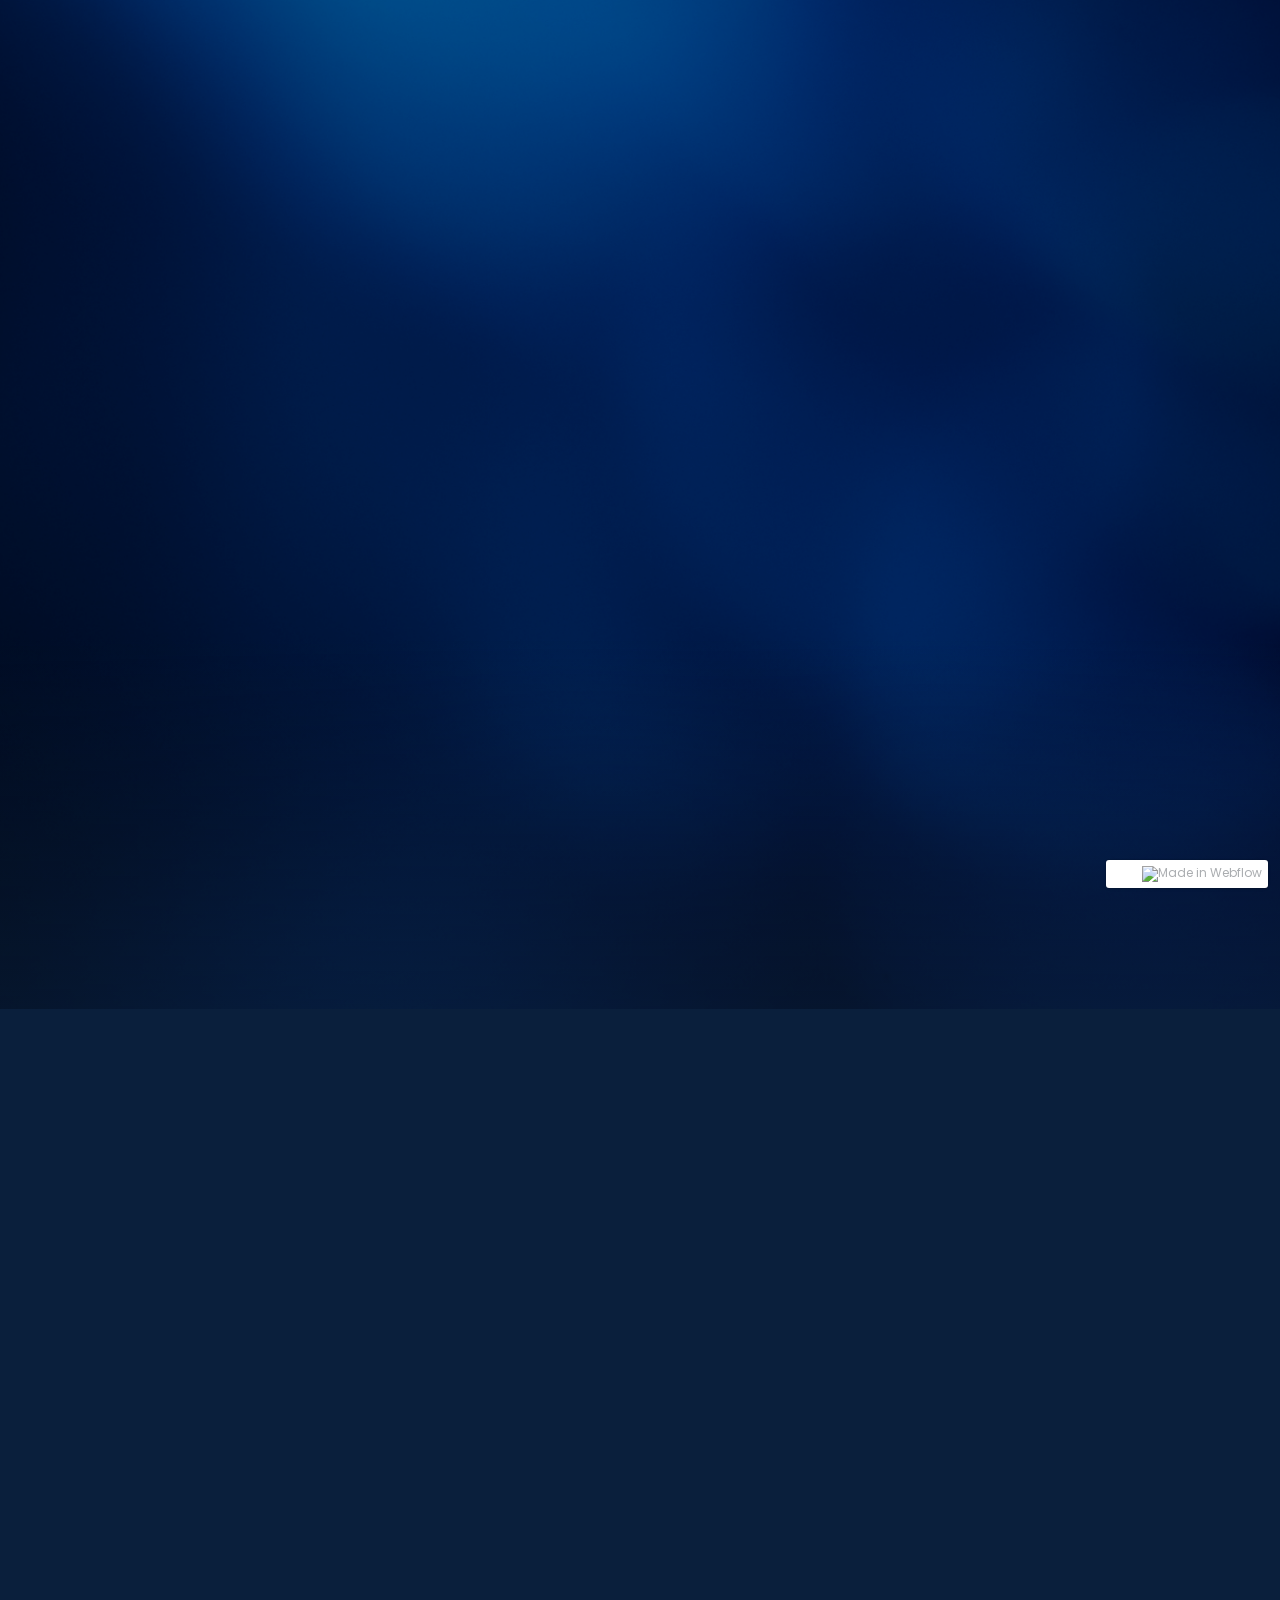
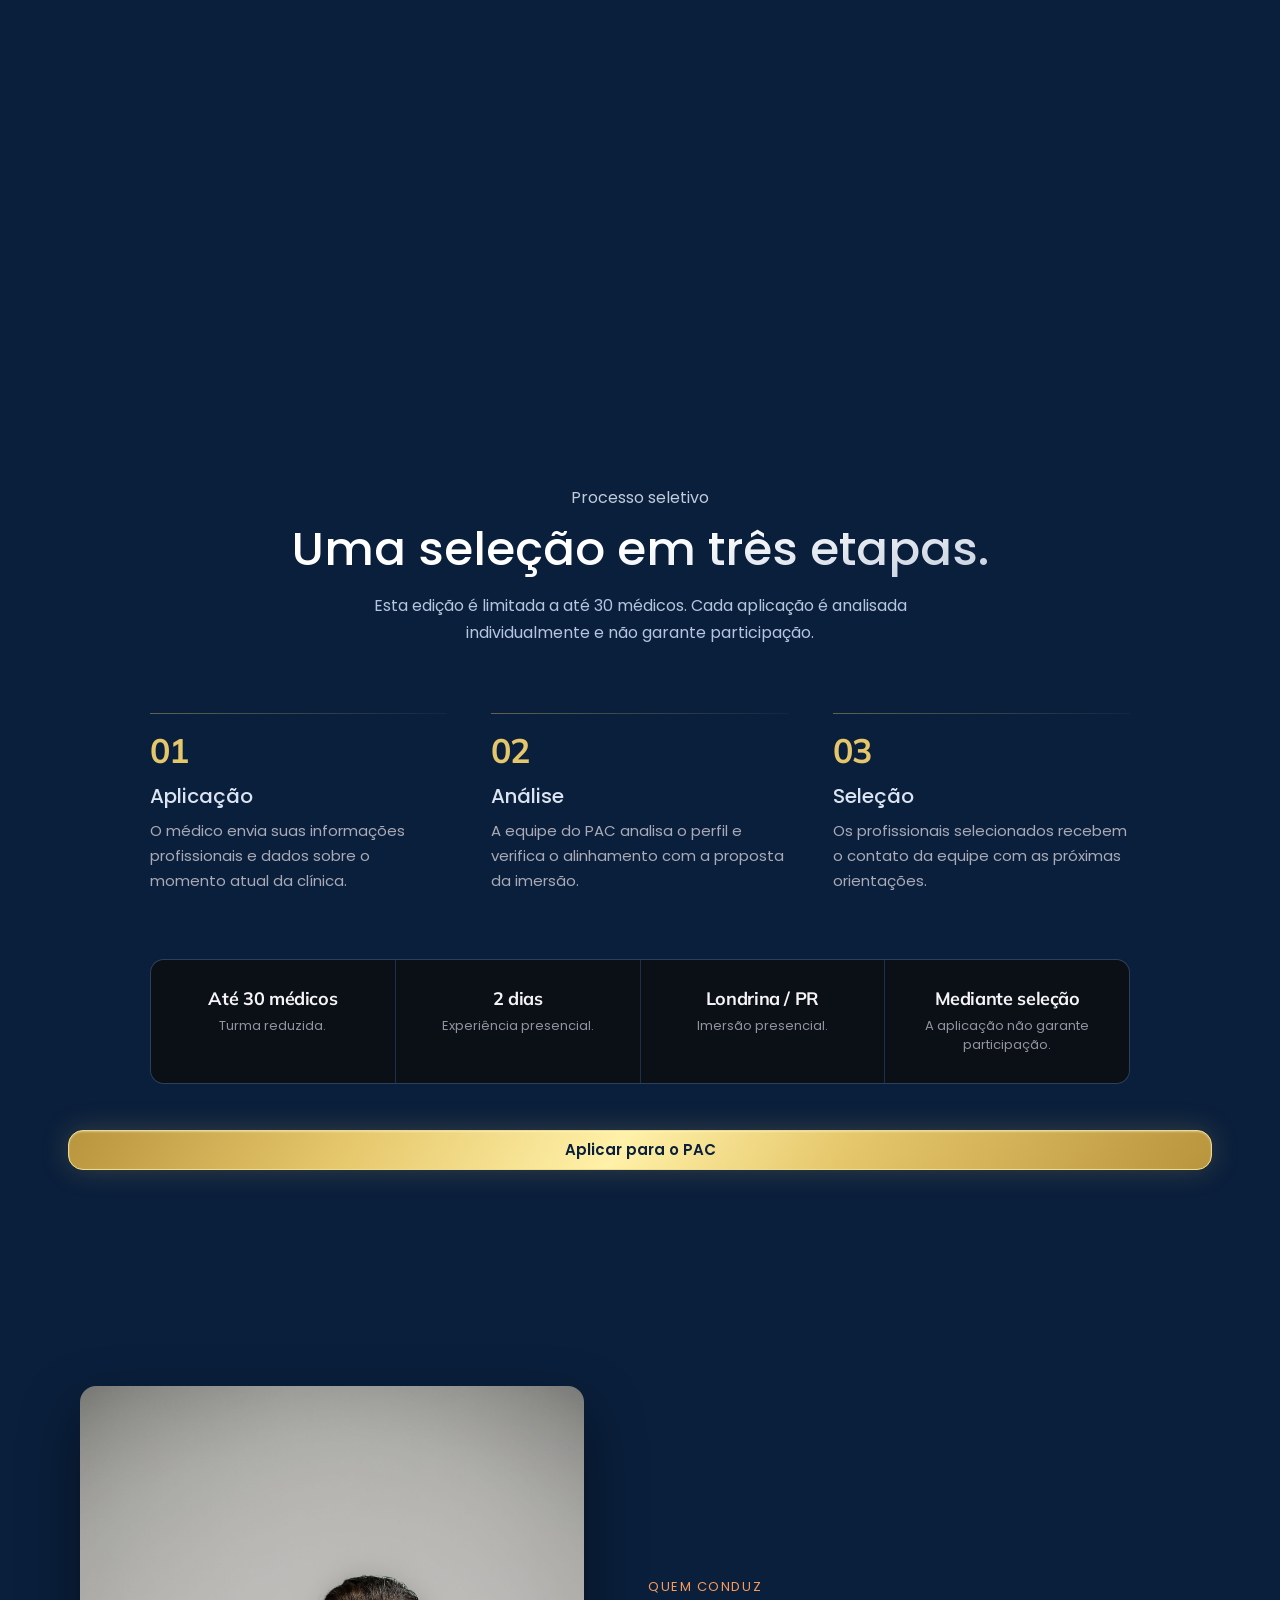
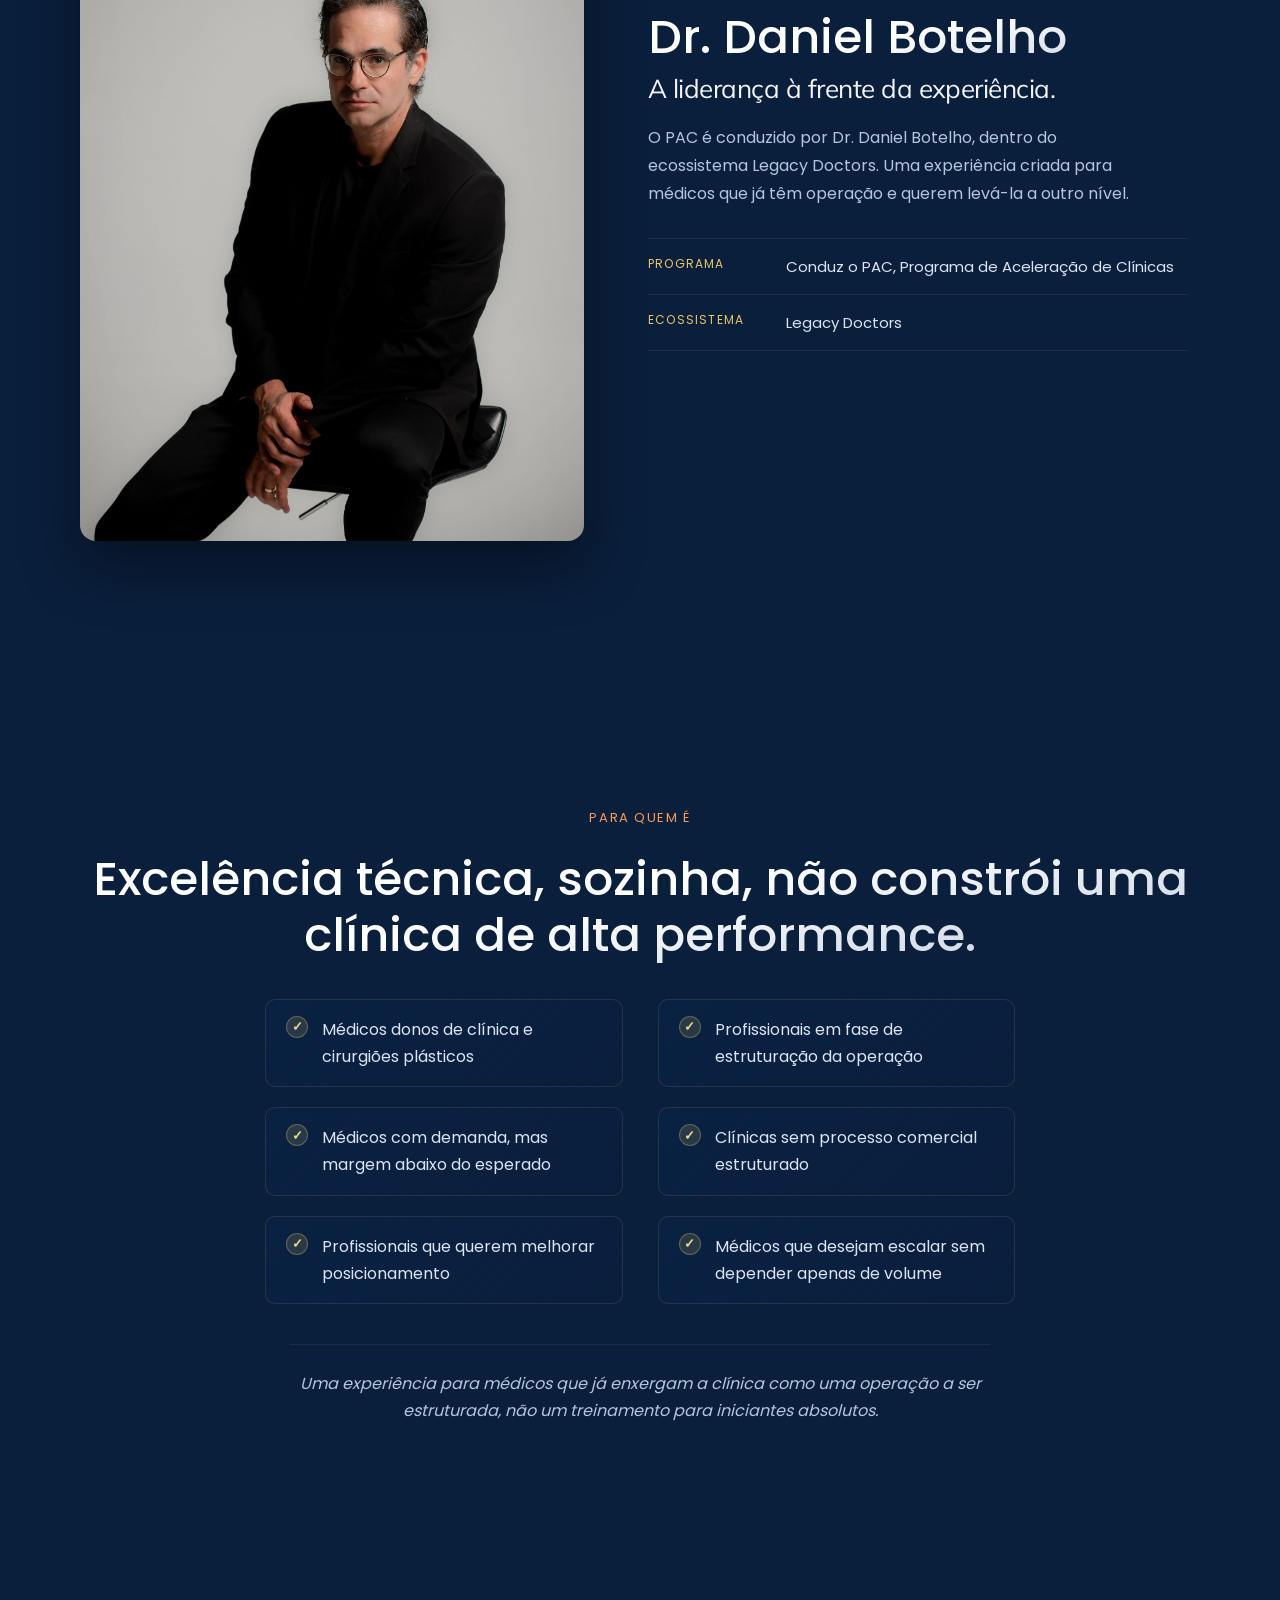
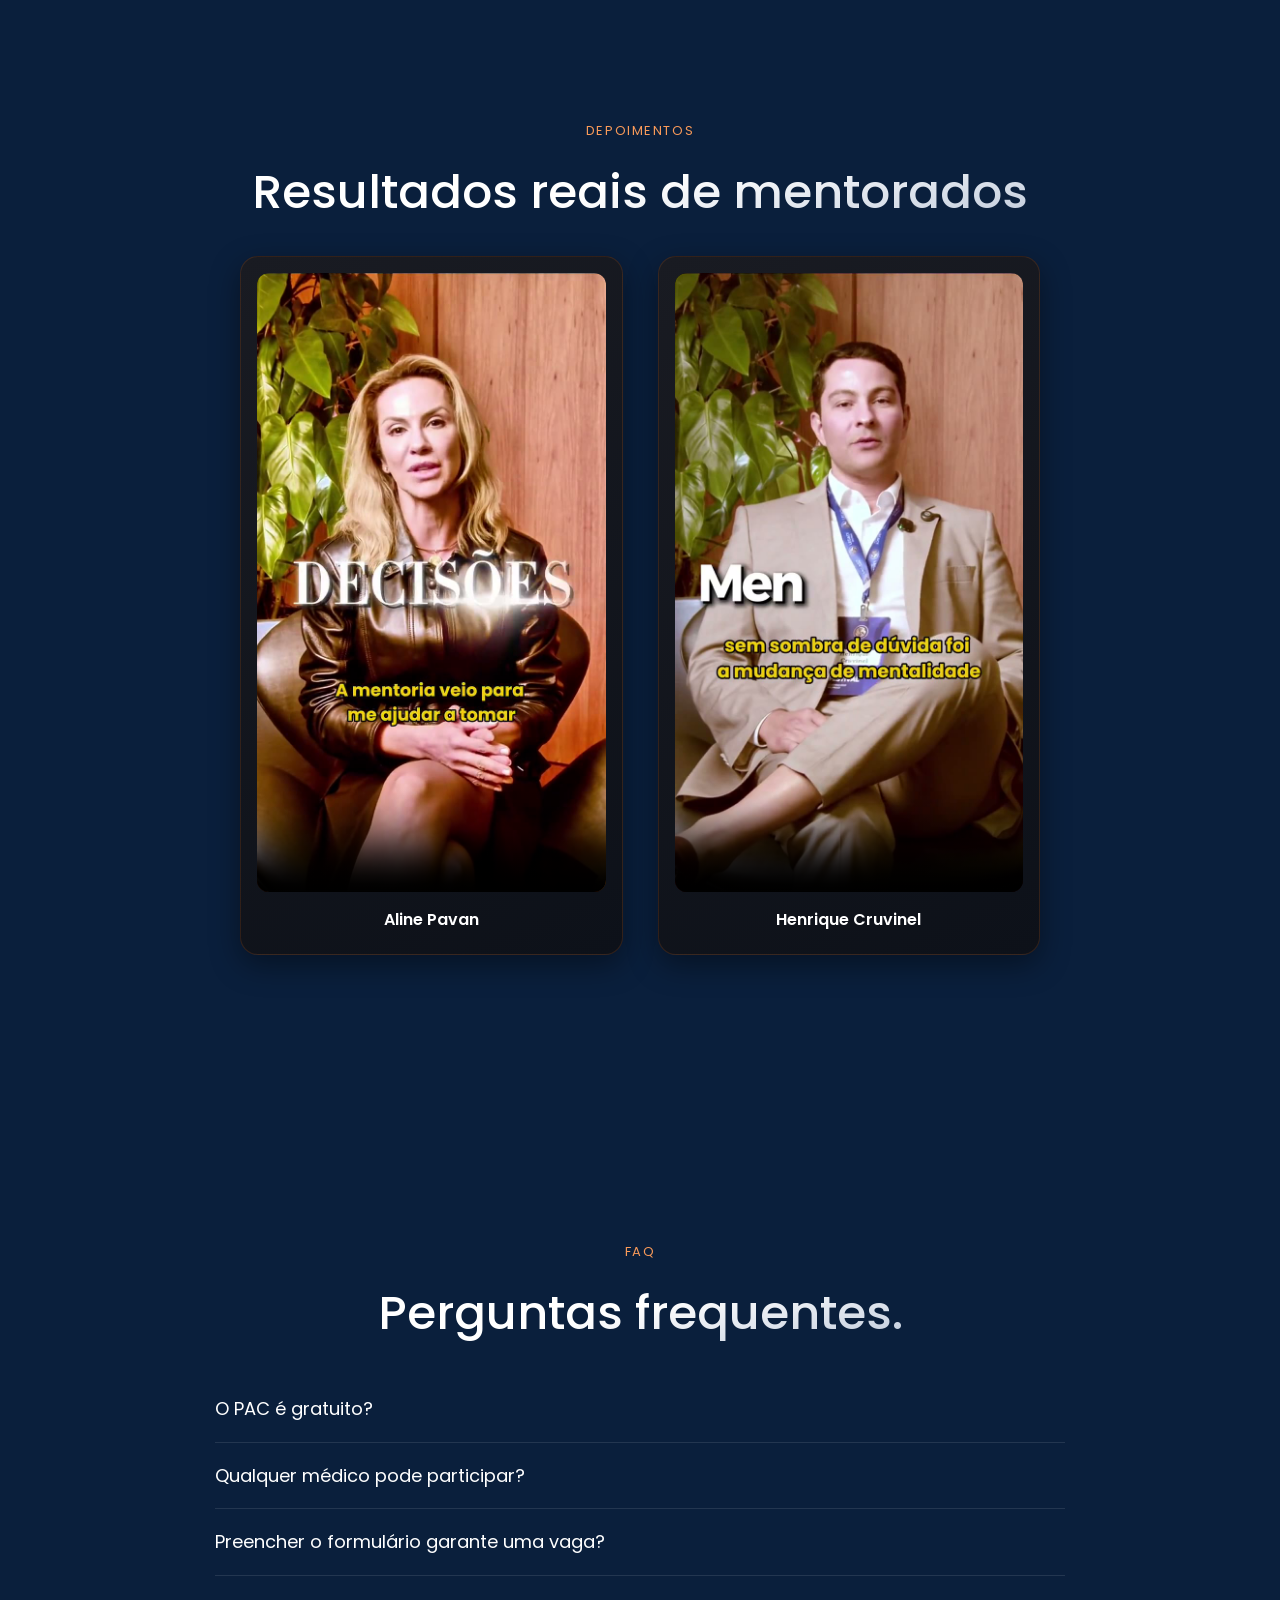
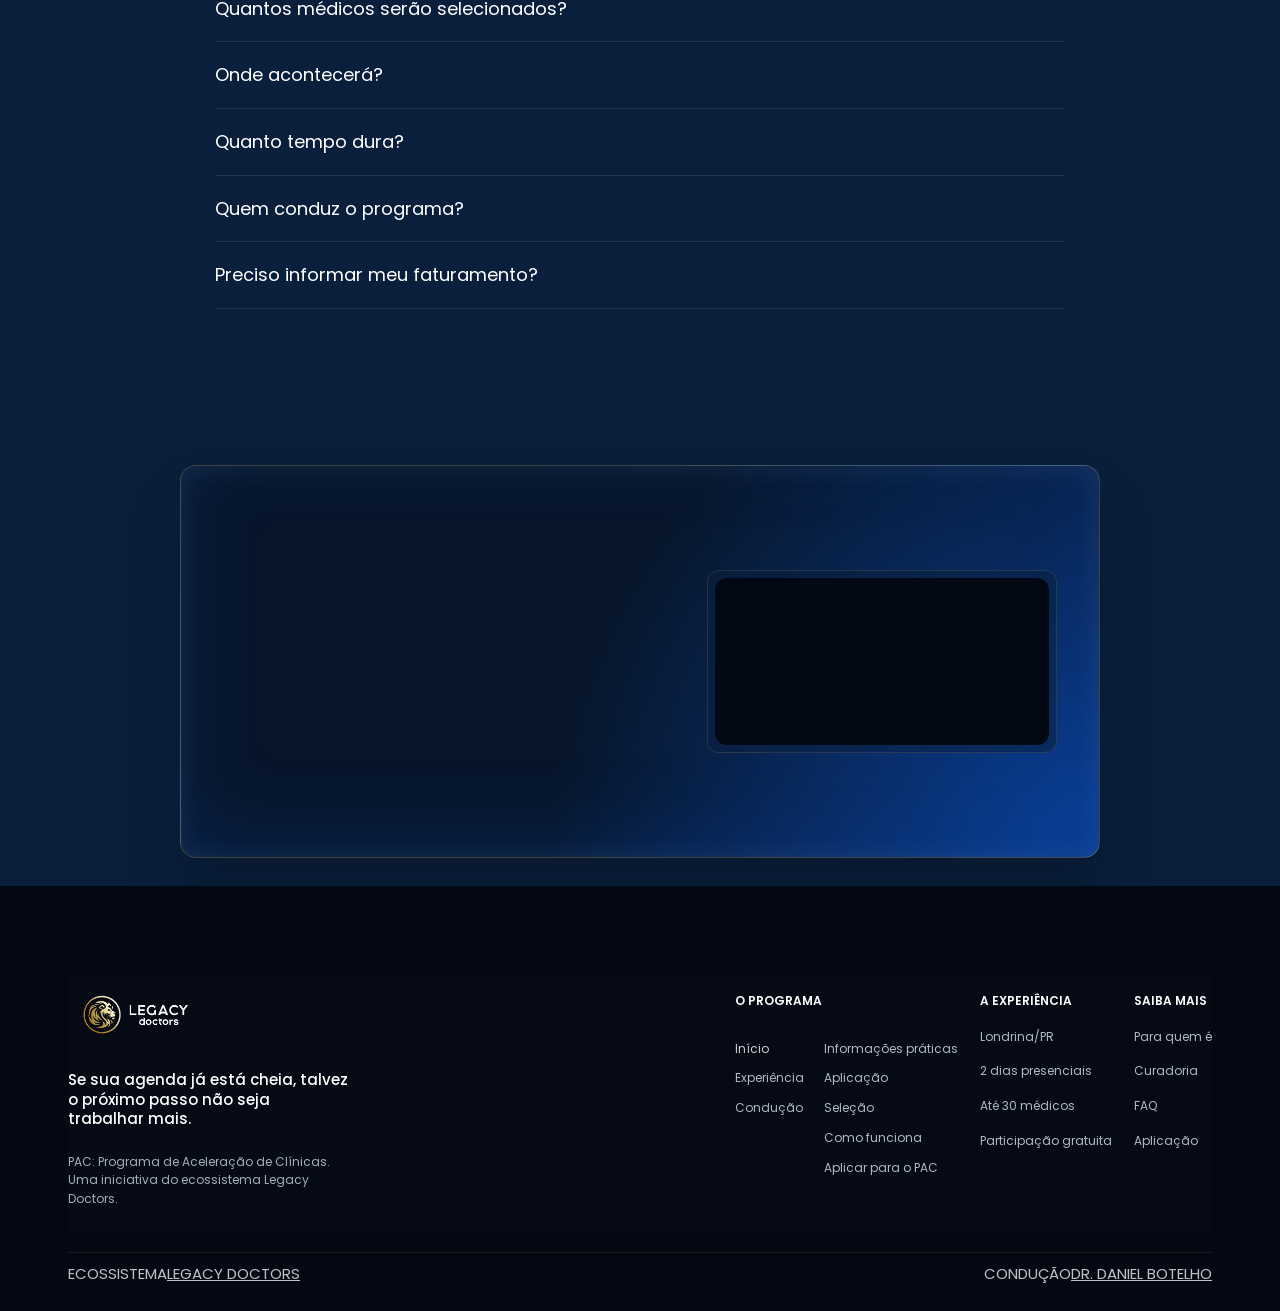
==== commit 0c0749e9: "Respiro no hero e troca dos checks pela logo do site - Hero: espacamento vertical generoso entre bad" ====
--- a/index.html
+++ b/index.html
@@ -1 +1 @@
-<!DOCTYPE html><!-- This site was created in Webflow. https://webflow.com --><!-- Last Published: Thu Jan 02 2025 14:59:15 GMT+0000 (Coordinated Universal Time) --><html data-wf-domain="ovo-redsun.webflow.io" data-wf-page="673c8623b53e085c22dcde61" data-wf-site="673c8623b53e085c22dcde7d" lang="pt-BR" class=" w-mod-js"><head><meta charset="utf-8"><link href="https://cdn.prod.website-files.com" rel="preconnect" crossorigin="anonymous"><title>PAC: Programa de Aceleração de Clínicas | Legacy Doctors</title><meta content="PAC: Programa de Aceleração de Clínicas | Legacy Doctors" name="description"><meta content="PAC: Programa de Aceleração de Clínicas | Legacy Doctors" property="og:title"><meta content="PAC: Programa de Aceleração de Clínicas | Legacy Doctors" property="og:description"><meta content="PAC: Programa de Aceleração de Clínicas | Legacy Doctors" name="twitter:title"><meta content="PAC: Programa de Aceleração de Clínicas | Legacy Doctors" name="twitter:description"><meta property="og:type" content="website"><meta content="summary_large_image" name="twitter:card"><meta content="width=device-width, initial-scale=1" name="viewport"><meta content="Webflow" name="generator"><link href="css/ovo-redsun.webflow.85f609341.css" rel="stylesheet" type="text/css"><link href="https://fonts.googleapis.com" rel="preconnect"><link href="https://fonts.gstatic.com" rel="preconnect" crossorigin="anonymous"><script src="js/webfont.js" type="text/javascript"></script><script type="text/javascript">WebFont.load({  google: {    families: ["Inter:100,200,300,regular,500,600,700,800,900","Mulish:200,300,regular,500,600,700,800,900,200italic,300italic,italic,500italic,600italic,700italic,800italic,900italic"]  }});</script><script type="text/javascript">!function(o,c){var n=c.documentElement,t=" w-mod-";n.className+=t+"js",("ontouchstart"in o||o.DocumentTouch&&c instanceof DocumentTouch)&&(n.className+=t+"touch")}(window,document);</script><link href="images/legacy/brand-icon.png" rel="shortcut icon" type="image/x-icon"><link href="images/legacy/brand-icon.png" rel="apple-touch-icon"><link rel="stylesheet" href="css/legacy-brand.css"><link rel="stylesheet" href="css/pac-restored.css"></head><body id="inicio"><div class="fixed-nav"><div data-animation="default" data-collapse="medium" data-duration="400" data-easing="ease" data-easing2="ease" role="banner" class="navbar w-nav"><div class="container navbar-container"><div class="navbar-holder"><div class="navbar-container"><div class="brand-holder"><a href="#inicio" aria-current="page" class="brand w-nav-brand w--current"><img src="images/legacy/logo-gold-white.png" loading="lazy" alt="Legacy Doctors" class="brand-image"></a></div><div class="nav-menus"><nav role="navigation" class="nav-menu w-nav-menu"><div class="nav-menu-link-holder"><div class="nav-menu-link-container"><div class="nav-links"><a href="#inicio" aria-current="page" class="nav-link w-nav-link w--current">Início</a><a href="#experiencia" class="nav-link w-nav-link">Experiência</a><a href="#selecao" class="nav-link w-nav-link">Seleção</a><a href="#conducao" class="nav-link w-nav-link">Condução</a><a href="https://form.respondi.app/n3RiRFmz" class="nav-link w-nav-link" target="_blank" rel="noopener noreferrer">Aplicação</a></div></div></div></nav><a href="#selecao" class="cart-button w-inline-block" aria-label="Ate 30 vagas"><div class="nav-link">Vagas</div><div class="cart-number-holder"><div class="cart-number">(</div><div class="cart-number">30</div><div class="cart-number">)</div></div></a></div><div class="menu-cart-holder"><div class="menu-button w-nav-button"><div class="w-icon-nav-menu"></div></div><div class="nav-menu-button-holder"><a href="https://form.respondi.app/n3RiRFmz" target="_blank" class="button-glow w-inline-block"><div>Aplicar para o PAC</div><img src="images/673c8623b53e085c22dcdea1_Button%20Arrow.svg" loading="lazy" alt="" class="button-arrow"></a></div></div></div></div></div></div></div><div data-w-id="92be72c0-3a98-a5eb-437e-48540808feff" class="section overflow-hidden"><div class="hero-section padding-top"><div class="container no-paddings"><div class="hero-section-center-holder"><div class="hero-content"><div style="-webkit-transform:translate3d(0, 30px, 0) scale3d(1, 1, 1) rotateX(0) rotateY(0) rotateZ(0) skew(0, 0);-moz-transform:translate3d(0, 30px, 0) scale3d(1, 1, 1) rotateX(0) rotateY(0) rotateZ(0) skew(0, 0);-ms-transform:translate3d(0, 30px, 0) scale3d(1, 1, 1) rotateX(0) rotateY(0) rotateZ(0) skew(0, 0);transform:translate3d(0, 30px, 0) scale3d(1, 1, 1) rotateX(0) rotateY(0) rotateZ(0) skew(0, 0);opacity:0" class="animate-on-load-01"><div class="badge-wrapper"><a href="#faq" class="ease-badge w-inline-block"><div class="whats-new">Imersão gratuita</div><div>2 dias · Londrina/PR</div><img loading="lazy" src="images/673c8623b53e085c22dcdf7a_Arrow%20Right.svg" alt="Right Arrow" class="ease-badge-icon"></a></div></div><div style="-webkit-transform:translate3d(0, 30px, 0) scale3d(1, 1, 1) rotateX(0) rotateY(0) rotateZ(0) skew(0, 0);-moz-transform:translate3d(0, 30px, 0) scale3d(1, 1, 1) rotateX(0) rotateY(0) rotateZ(0) skew(0, 0);-ms-transform:translate3d(0, 30px, 0) scale3d(1, 1, 1) rotateX(0) rotateY(0) rotateZ(0) skew(0, 0);transform:translate3d(0, 30px, 0) scale3d(1, 1, 1) rotateX(0) rotateY(0) rotateZ(0) skew(0, 0);opacity:0" class="animate-on-load-02"><div class="home-hero"><h1 class="hero-title">O caminho para transformar sua clínica em uma operação de alta performance.</h1></div></div><div style="opacity:0;-webkit-transform:translate3d(0, 30px, 0) scale3d(1, 1, 1) rotateX(0) rotateY(0) rotateZ(0) skew(0, 0);-moz-transform:translate3d(0, 30px, 0) scale3d(1, 1, 1) rotateX(0) rotateY(0) rotateZ(0) skew(0, 0);-ms-transform:translate3d(0, 30px, 0) scale3d(1, 1, 1) rotateX(0) rotateY(0) rotateZ(0) skew(0, 0);transform:translate3d(0, 30px, 0) scale3d(1, 1, 1) rotateX(0) rotateY(0) rotateZ(0) skew(0, 0)" class="animate-on-load-03"><div class="center-hero-paragraph-holder smaller"><p>Um sistema integrado de precificação, posicionamento, vendas, gestão e processos para transformar demanda em mais margem, previsibilidade e capacidade de escala.</p></div></div><div style="-webkit-transform:translate3d(0, 30px, 0) scale3d(1, 1, 1) rotateX(0) rotateY(0) rotateZ(0) skew(0, 0);-moz-transform:translate3d(0, 30px, 0) scale3d(1, 1, 1) rotateX(0) rotateY(0) rotateZ(0) skew(0, 0);-ms-transform:translate3d(0, 30px, 0) scale3d(1, 1, 1) rotateX(0) rotateY(0) rotateZ(0) skew(0, 0);transform:translate3d(0, 30px, 0) scale3d(1, 1, 1) rotateX(0) rotateY(0) rotateZ(0) skew(0, 0);opacity:0" class="animate-on-load-04"><div class="hero-button-holder"><a href="#experiencia" class="button-simple w-inline-block"><div>Conheça a experiência</div><img src="images/673c8623b53e085c22dcdea1_Button%20Arrow.svg" loading="lazy" alt="" class="button-arrow"></a><a href="https://form.respondi.app/n3RiRFmz" class="button-glow w-inline-block" target="_blank" rel="noopener noreferrer"><div>Aplicar para o PAC</div><img src="images/673c8623b53e085c22dcdea1_Button%20Arrow.svg" loading="lazy" alt="" class="button-arrow"></a></div></div></div><div style="-webkit-transform:translate3d(0, 30px, 0) scale3d(1, 1, 1) rotateX(0) rotateY(0) rotateZ(0) skew(0, 0);-moz-transform:translate3d(0, 30px, 0) scale3d(1, 1, 1) rotateX(0) rotateY(0) rotateZ(0) skew(0, 0);-ms-transform:translate3d(0, 30px, 0) scale3d(1, 1, 1) rotateX(0) rotateY(0) rotateZ(0) skew(0, 0);transform:translate3d(0, 30px, 0) scale3d(1, 1, 1) rotateX(0) rotateY(0) rotateZ(0) skew(0, 0);opacity:0" class="animate-on-load-05"><div class="home-app-wrapper"><div class="app-wrapper"><div style="opacity:0;-webkit-transform:translate3d(0, -120px, 0) scale3d(1.15, 1.15, 1) rotateX(0) rotateY(0) rotateZ(0) skew(0, 0);-moz-transform:translate3d(0, -120px, 0) scale3d(1.15, 1.15, 1) rotateX(0) rotateY(0) rotateZ(0) skew(0, 0);-ms-transform:translate3d(0, -120px, 0) scale3d(1.15, 1.15, 1) rotateX(0) rotateY(0) rotateZ(0) skew(0, 0);transform:translate3d(0, -120px, 0) scale3d(1.15, 1.15, 1) rotateX(0) rotateY(0) rotateZ(0) skew(0, 0)" class="app-holder"><video class="app-video" autoplay muted loop playsinline preload="metadata" aria-label="Apresentação do PAC"><source src="images/video-pac.mp4" type="video/mp4"></video></div><div class="fade"></div></div><div class="circle-wrapper"><div style="-webkit-transform:translate3d(0, 0, 0) scale3d(0.7, 0.7, 1) rotateX(0) rotateY(0) rotateZ(-360deg) skew(0, 0);-moz-transform:translate3d(0, 0, 0) scale3d(0.7, 0.7, 1) rotateX(0) rotateY(0) rotateZ(-360deg) skew(0, 0);-ms-transform:translate3d(0, 0, 0) scale3d(0.7, 0.7, 1) rotateX(0) rotateY(0) rotateZ(-360deg) skew(0, 0);transform:translate3d(0, 0, 0) scale3d(0.7, 0.7, 1) rotateX(0) rotateY(0) rotateZ(-360deg) skew(0, 0);filter:saturate(160%) blur(0px);opacity:0" class="circle-container"><img src="images/673c8790c213543ea74788a0_Red%20Circle%20No%20Glow.png" loading="lazy" sizes="(max-width: 479px) 88vw, (max-width: 767px) 93vw, (max-width: 991px) 94vw, (max-width: 1439px) 95vw, 1144px" srcset="images/673c8790c213543ea74788a0_Red%20Circle%20No%20Glow-p-500.png 500w, images/673c8790c213543ea74788a0_Red%20Circle%20No%20Glow-p-800.png 800w, images/673c8790c213543ea74788a0_Red%20Circle%20No%20Glow-p-1080.png 1080w, images/673c8790c213543ea74788a0_Red%20Circle%20No%20Glow-p-1600.png 1600w, images/673c8790c213543ea74788a0_Red%20Circle%20No%20Glow-p-2000.png 2000w, images/673c8790c213543ea74788a0_Red%20Circle%20No%20Glow.png 2256w" alt="" class="circle-bg-image"><img src="images/673c87ad03ca3526725241f9_Red%20Glow.png" loading="lazy" style="-webkit-transform:translate3d(-248px, 95px, 0) scale3d(0.9, 0.9, 1) rotateX(0) rotateY(0) rotateZ(-26deg) skew(0, 0);-moz-transform:translate3d(-248px, 95px, 0) scale3d(0.9, 0.9, 1) rotateX(0) rotateY(0) rotateZ(-26deg) skew(0, 0);-ms-transform:translate3d(-248px, 95px, 0) scale3d(0.9, 0.9, 1) rotateX(0) rotateY(0) rotateZ(-26deg) skew(0, 0);transform:translate3d(-248px, 95px, 0) scale3d(0.9, 0.9, 1) rotateX(0) rotateY(0) rotateZ(-26deg) skew(0, 0);opacity:0;filter:blur(20px)" sizes="(max-width: 479px) 88vw, (max-width: 767px) 93vw, (max-width: 991px) 94vw, (max-width: 1439px) 95vw, 1144px" alt="" srcset="images/673c87ad03ca3526725241f9_Red%20Glow-p-500.png 500w, images/673c87ad03ca3526725241f9_Red%20Glow-p-800.png 800w, images/673c87ad03ca3526725241f9_Red%20Glow-p-1080.png 1080w, images/673c87ad03ca3526725241f9_Red%20Glow-p-1600.png 1600w, images/673c87ad03ca3526725241f9_Red%20Glow-p-2000.png 2000w, images/673c87ad03ca3526725241f9_Red%20Glow.png 2626w" class="red-glow"><img src="images/673c878ff9abee9c378d3e76_Glow.png" loading="lazy" style="-webkit-transform:translate3d(-248px, 95px, 0) scale3d(0.9, 0.9, 1) rotateX(0) rotateY(0) rotateZ(-26deg) skew(0, 0);-moz-transform:translate3d(-248px, 95px, 0) scale3d(0.9, 0.9, 1) rotateX(0) rotateY(0) rotateZ(-26deg) skew(0, 0);-ms-transform:translate3d(-248px, 95px, 0) scale3d(0.9, 0.9, 1) rotateX(0) rotateY(0) rotateZ(-26deg) skew(0, 0);transform:translate3d(-248px, 95px, 0) scale3d(0.9, 0.9, 1) rotateX(0) rotateY(0) rotateZ(-26deg) skew(0, 0);filter:blur(20px);opacity:0" sizes="(max-width: 479px) 88vw, (max-width: 767px) 93vw, (max-width: 991px) 94vw, (max-width: 1439px) 95vw, 1144px" alt="" srcset="images/673c878ff9abee9c378d3e76_Glow-p-500.png 500w, images/673c878ff9abee9c378d3e76_Glow-p-800.png 800w, images/673c878ff9abee9c378d3e76_Glow-p-1080.png 1080w, images/673c878ff9abee9c378d3e76_Glow.png 1152w" class="white-glow"><div class="red-cicrle-center"><div class="red-circle"></div></div></div></div></div></div></div></div><div class="bg"><div style="-webkit-transform:translate3d(0, 30px, 0) scale3d(1, 1, 1) rotateX(0) rotateY(0) rotateZ(0) skew(0, 0);-moz-transform:translate3d(0, 30px, 0) scale3d(1, 1, 1) rotateX(0) rotateY(0) rotateZ(0) skew(0, 0);-ms-transform:translate3d(0, 30px, 0) scale3d(1, 1, 1) rotateX(0) rotateY(0) rotateZ(0) skew(0, 0);transform:translate3d(0, 30px, 0) scale3d(1, 1, 1) rotateX(0) rotateY(0) rotateZ(0) skew(0, 0);opacity:0" class="animate-on-load-05"><div class="trusted-by"><div class="center-text"><div class="fade-in-on-scroll"><p>PAC: Programa de Aceleração de Clínicas · Até 30 médicos</p></div></div><div class="fade-in-on-scroll"><div class="company-logo-holder"><div class="company-logo-container"><div class="company-logo-wrapper"><img src="images/legacy/logo-white.png" loading="lazy" alt="Legacy Doctors" class="company-logo"></div><div class="company-logo-wrapper"><img src="images/legacy/logo-white.png" loading="lazy" alt="Legacy Doctors" class="company-logo"></div><div class="company-logo-wrapper"><img src="images/legacy/logo-white.png" loading="lazy" alt="Legacy Doctors" class="company-logo"></div><div class="company-logo-wrapper"><img src="images/legacy/logo-white.png" loading="lazy" alt="Legacy Doctors" class="company-logo"></div><div class="company-logo-wrapper"><img src="images/legacy/logo-white.png" loading="lazy" alt="Legacy Doctors" class="company-logo"></div><div class="company-logo-wrapper"><img src="images/legacy/logo-white.png" loading="lazy" alt="Legacy Doctors" class="company-logo"></div><div class="company-logo-wrapper"><img src="images/legacy/logo-white.png" loading="lazy" alt="Legacy Doctors" class="company-logo"></div><div class="company-logo-wrapper"><img src="images/legacy/logo-white.png" loading="lazy" alt="Legacy Doctors" class="company-logo"></div></div><div class="company-logo-container"><div class="company-logo-wrapper"><img src="images/legacy/logo-white.png" loading="lazy" alt="Legacy Doctors" class="company-logo"></div><div class="company-logo-wrapper"><img src="images/legacy/logo-white.png" loading="lazy" alt="Legacy Doctors" class="company-logo"></div><div class="company-logo-wrapper"><img src="images/legacy/logo-white.png" loading="lazy" alt="Legacy Doctors" class="company-logo"></div><div class="company-logo-wrapper"><img src="images/legacy/logo-white.png" loading="lazy" alt="Legacy Doctors" class="company-logo"></div><div class="company-logo-wrapper"><img src="images/legacy/logo-white.png" loading="lazy" alt="Legacy Doctors" class="company-logo"></div><div class="company-logo-wrapper"><img src="images/legacy/logo-white.png" loading="lazy" alt="Legacy Doctors" class="company-logo"></div><div class="company-logo-wrapper"><img src="images/legacy/logo-white.png" loading="lazy" alt="Legacy Doctors" class="company-logo"></div><div class="company-logo-wrapper"><img src="images/legacy/logo-white.png" loading="lazy" alt="Legacy Doctors" class="company-logo"></div></div><div class="graident-for-logos"></div><div class="graident-for-logos right"></div></div></div></div></div></div><div class="light-wrapper"><div class="lights-holder"><div style="height:0px;opacity:0" class="light left"></div><div style="height:0px;opacity:0" class="light middle"></div><div style="height:0px;opacity:0" class="light right"></div></div></div></div></div><div class="section"><div class="container"><div class="section-paddings"><div class="section-center-text"><div class="section-title xl"><div class="fade-in-on-scroll"><h2 class="title medium">As alavancas que sustentam uma clínica preparada para crescer.</h2></div></div><div class="section-paragraph"><div class="fade-in-on-scroll"><p>Dois dias para olhar para sua clínica como negócio.<br><br>Uma imersão presencial criada para médicos donos de clínicas que querem estruturar e escalar seus negócios. Não será apenas conteúdo conceitual: serão estratégias, processos e sistemas aplicados às áreas fundamentais da operação médica.</p></div></div></div><div id="experiencia" class="new-features-holder"><div class="w-layout-grid new-features-grid"><div id="w-node-_0e7bf4ef-0cb9-d656-ae4d-41022f5a27fa-22dcde61" class="feature-grid-content"><div class="feature-grid-content-holder"><div class="feature-grid-title">Estrutura para escala</div><p>Identifique gargalos e prepare processos, equipe e operação para suportar o crescimento.<br><br>Gestão · Posicionamento · Precificação · Marketing · Vendas · Processos · Estrutura comercial · Crescimento</p><a href="https://form.respondi.app/n3RiRFmz" class="button-simple w-inline-block" target="_blank" rel="noopener noreferrer"><div>Aplicar para o PAC</div><img src="images/673c8623b53e085c22dcdea1_Button%20Arrow.svg" loading="lazy" alt="" class="button-arrow"></a></div><div class="checked-list-holder"><ul role="list" class="list w-list-unstyled"><li class="list-item"><div class="check-icon-holder"><img src="images/673c8623b53e085c22dcdeb0_Check%20White.svg" loading="lazy" alt="" class="check-icon"></div><div class="check-item-text">Precificação e posicionamento</div></li><li class="list-item"><div class="check-icon-holder"><img src="images/673c8623b53e085c22dcdeb0_Check%20White.svg" loading="lazy" alt="" class="check-icon"></div><div class="check-item-text">Processo comercial e vendas</div></li><li class="list-item"><div class="check-icon-holder"><img src="images/673c8623b53e085c22dcdeb0_Check%20White.svg" loading="lazy" alt="" class="check-icon"></div><div class="check-item-text">Gestão, indicadores e equipe</div></li></ul></div></div><div id="w-node-_279527ce-08bc-deeb-e599-bc9c13ef82ac-22dcde61" class="feature-grid-image-holder"><img class="feature-image" src="images/673ca401ef8e7fd09ba9f4fa_Feature%20Image%2001.jpg" alt="" style="opacity:0" sizes="(max-width: 479px) 88vw, (max-width: 767px) 93vw, (max-width: 991px) 94vw, (max-width: 1439px) 95vw, 1144px" data-w-id="aceece89-48dc-7e0b-a1db-d0d99d9e4c33" loading="lazy" srcset="images/673ca401ef8e7fd09ba9f4fa_Feature%20Image%2001-p-500.jpg 500w, images/673ca401ef8e7fd09ba9f4fa_Feature%20Image%2001-p-800.jpg 800w, images/673ca401ef8e7fd09ba9f4fa_Feature%20Image%2001-p-1080.jpg 1080w, images/673ca401ef8e7fd09ba9f4fa_Feature%20Image%2001-p-1600.jpg 1600w, images/673ca401ef8e7fd09ba9f4fa_Feature%20Image%2001.jpg 1710w"></div></div><div class="w-layout-grid new-features-grid"><div id="w-node-bba29520-f1f1-13e4-e629-8ee25e1c1b3f-22dcde61" class="feature-grid-image-holder"><img class="feature-image" src="images/673ca401d0386358ecf73562_Feature%20Image%2002.jpg" alt="" style="opacity:0" sizes="(max-width: 479px) 88vw, (max-width: 767px) 93vw, (max-width: 991px) 94vw, (max-width: 1439px) 95vw, 1144px" data-w-id="bba29520-f1f1-13e4-e629-8ee25e1c1b40" loading="lazy" srcset="images/673ca401d0386358ecf73562_Feature%20Image%2002-p-500.jpg 500w, images/673ca401d0386358ecf73562_Feature%20Image%2002-p-800.jpg 800w, images/673ca401d0386358ecf73562_Feature%20Image%2002-p-1080.jpg 1080w, images/673ca401d0386358ecf73562_Feature%20Image%2002-p-1600.jpg 1600w, images/673ca401d0386358ecf73562_Feature%20Image%2002.jpg 1710w"></div><div id="w-node-b208aa4d-56fc-6741-caba-00680983d971-22dcde61" class="feature-grid-content"><div class="feature-grid-content-holder"><div class="feature-grid-title">Profundidade, discussão e troca presencial.</div><p>Os participantes aprofundarão precificação, posicionamento, processo comercial, vendas, gestão, indicadores, equipe, processos, crescimento e escala, sem uma abordagem superficial.<br><br>Processos, crescimento e escala. Imersão presencial de 2 dias em Londrina/PR.</p><a href="https://form.respondi.app/n3RiRFmz" class="button-simple w-inline-block" target="_blank" rel="noopener noreferrer"><div>Aplicar para o PAC</div><img src="images/673c8623b53e085c22dcdea1_Button%20Arrow.svg" loading="lazy" alt="" class="button-arrow"></a></div><div class="checked-list-holder"><ul role="list" class="list w-list-unstyled"><li class="list-item"><div class="check-icon-holder"><img src="images/673c8623b53e085c22dcdeb0_Check%20White.svg" loading="lazy" alt="" class="check-icon"></div><div class="check-item-text">Precificação e posicionamento</div></li><li class="list-item"><div class="check-icon-holder"><img src="images/673c8623b53e085c22dcdeb0_Check%20White.svg" loading="lazy" alt="" class="check-icon"></div><div class="check-item-text">Processo comercial e vendas</div></li><li class="list-item"><div class="check-icon-holder"><img src="images/673c8623b53e085c22dcdeb0_Check%20White.svg" loading="lazy" alt="" class="check-icon"></div><div class="check-item-text">Gestão, indicadores e equipe</div></li></ul></div></div></div></div></div></div></div><section id="selecao" class="section pac-selection"><div class="container"><div class="section-paddings"><div class="section-center-text"><p class="pac-kicker">Processo seletivo</p><h2 class="title medium">Uma seleção em três etapas.</h2><p class="pac-selection-intro">Esta edição é limitada a até 30 médicos. Cada aplicação é analisada individualmente e não garante participação.</p></div><ol class="pac-timeline"><li class="pac-step"><span class="pac-step-num">01</span><h3 class="pac-step-title">Aplicação</h3><p>O médico envia suas informações profissionais e dados sobre o momento atual da clínica.</p></li><li class="pac-step"><span class="pac-step-num">02</span><h3 class="pac-step-title">Análise</h3><p>A equipe do PAC analisa o perfil e verifica o alinhamento com a proposta da imersão.</p></li><li class="pac-step"><span class="pac-step-num">03</span><h3 class="pac-step-title">Seleção</h3><p>Os profissionais selecionados recebem o contato da equipe com as próximas orientações.</p></li></ol><div class="pac-facts"><div class="pac-fact"><strong>Até 30 médicos</strong><span>Turma reduzida.</span></div><div class="pac-fact"><strong>2 dias</strong><span>Experiência presencial.</span></div><div class="pac-fact"><strong>Londrina / PR</strong><span>Imersão presencial.</span></div><div class="pac-fact"><strong>Mediante seleção</strong><span>A aplicação não garante participação.</span></div></div><div class="pac-selection-cta"><a class="button-glow w-inline-block" href="https://form.respondi.app/n3RiRFmz" target="_blank" rel="noopener noreferrer">Aplicar para o PAC</a></div></div></div></section><section id="conducao" class="section pac-founder"><div class="container"><div class="pac-founder-grid"><div class="pac-founder-photo"><img src="images/daniel-botelho-1.jpg" srcset="images/daniel-botelho-1-p-500.jpg 500w, images/daniel-botelho-1-p-800.jpg 800w, images/daniel-botelho-1.jpg 1200w" sizes="(max-width:767px) 90vw, 42vw" loading="lazy" alt="Dr. Daniel Botelho" class="founder-photo"></div><div class="pac-founder-content"><p class="pac-kicker">Quem conduz</p><h2 class="title medium">Dr. Daniel Botelho</h2><p class="pac-founder-headline">A liderança à frente da experiência.</p><p class="pac-founder-lead">O PAC é conduzido por Dr. Daniel Botelho, dentro do ecossistema Legacy Doctors. Uma experiência criada para médicos que já têm operação e querem levá-la a outro nível.</p><dl class="pac-founder-facts"><div><dt>Programa</dt><dd>Conduz o PAC, Programa de Aceleração de Clínicas</dd></div><div><dt>Ecossistema</dt><dd>Legacy Doctors</dd></div></dl><!-- Estrutura pronta para informacoes oficiais do Dr. Daniel Botelho. Preencher SOMENTE com dados validados: especialidade (ex.: Cirurgiao Plastico), atuacao empresarial, fundacao/idealizacao, experiencia profissional, projetos e empresas, resultados comprovados. Nao inventar. --></div></div></div></section><section id="para-quem" class="section pac-extra"><div class="container"><div class="section-paddings"><div class="section-center-text"><p class="pac-kicker">Para quem é</p><h2 class="title medium">Excelência técnica, sozinha, não constrói uma clínica de alta performance.</h2></div><div class="pac-audience-wrapper"><div class="pac-audience-grid"><div class="pac-audience-item"><span class="pac-check-icon">✓</span><p class="pac-audience-text">Médicos donos de clínica e cirurgiões plásticos</p></div><div class="pac-audience-item"><span class="pac-check-icon">✓</span><p class="pac-audience-text">Profissionais em fase de estruturação da operação</p></div><div class="pac-audience-item"><span class="pac-check-icon">✓</span><p class="pac-audience-text">Médicos com demanda, mas margem abaixo do esperado</p></div><div class="pac-audience-item"><span class="pac-check-icon">✓</span><p class="pac-audience-text">Clínicas sem processo comercial estruturado</p></div><div class="pac-audience-item"><span class="pac-check-icon">✓</span><p class="pac-audience-text">Profissionais que querem melhorar posicionamento</p></div><div class="pac-audience-item"><span class="pac-check-icon">✓</span><p class="pac-audience-text">Médicos que desejam escalar sem depender apenas de volume</p></div></div><div class="pac-audience-footer"><p>Uma experiência para médicos que já enxergam a clínica como uma operação a ser estruturada, não um treinamento para iniciantes absolutos.</p></div></div></div></div></section><section id="depoimentos" class="section pac-extra"><div class="container"><div class="section-paddings"><div class="section-center-text"><p class="pac-kicker">Depoimentos</p><h2 class="title medium">Resultados reais de mentorados</h2></div><div class="pac-video-testimonials"><div class="video-testimonial-card"><video controls preload="none" poster="images/depoimento-aline-pavan-poster.jpg" aria-label="Depoimento Aline Pavan"><source src="images/depoimento-aline-pavan.mp4" type="video/mp4"></video><p class="video-caption">Aline Pavan</p></div><div class="video-testimonial-card"><video controls preload="none" poster="images/depoimento-henrique-cruvinel-poster.jpg" aria-label="Depoimento Henrique Cruvinel"><source src="images/depoimento-henrique-cruvinel.mp4" type="video/mp4"></video><p class="video-caption">Henrique Cruvinel</p></div></div></div></div></section><section id="faq" class="section pac-extra"><div class="container"><div class="section-paddings"><div class="section-center-text"><p class="pac-kicker">FAQ</p><h2 class="title medium">Perguntas frequentes.</h2></div><div class="pac-faq"><details><summary>O PAC é gratuito?</summary><p>Nesta edição piloto, não haverá cobrança de ingresso. Os médicos selecionados poderão participar sem custo de inscrição. Transporte, hospedagem, alimentação e demais despesas não estão confirmados como inclusos.</p></details><details><summary>Qualquer médico pode participar?</summary><p>O PAC é voltado a médicos donos de clínicas e cirurgiões plásticos. Cada aplicação será analisada, e serão selecionados os profissionais mais alinhados à proposta da experiência.</p></details><details><summary>Preencher o formulário garante uma vaga?</summary><p>Não. O preenchimento da aplicação é a primeira etapa do processo de seleção e não garante participação.</p></details><details><summary>Quantos médicos serão selecionados?</summary><p>Esta edição será limitada a até 30 médicos.</p></details><details><summary>Onde acontecerá?</summary><p>Em Londrina, no Paraná. A data está a definir.</p></details><details><summary>Quanto tempo dura?</summary><p>A imersão tem duração de 2 dias presenciais.</p></details><details><summary>Quem conduz o programa?</summary><p>Dr. Daniel Botelho, em uma iniciativa do ecossistema Legacy Doctors.</p></details><details><summary>Preciso informar meu faturamento?</summary><p>Não há solicitação de faturamento nesta etapa da aplicação.</p></details></div></div></div></section><div data-w-id="8ed71055-6ae7-5324-a6d4-54fc76e0e2d9" id="aplicacao" class="cta-wrapper"><div class="container"><div class="cta-container styled-box"><div class="cta-form-holder"><div class="cta-heading-holder"><div class="cta-heading-wrapper"><div class="cta-heading">Se sua agenda já está cheia, talvez o próximo passo não seja trabalhar mais.</div></div><div class="cta-paragraph-holder"><p>Pode ser estruturar melhor sua clínica para capturar mais valor do trabalho que você já realiza.<br><br>O PAC reunirá até 30 médicos em Londrina para dois dias de imersão em precificação, posicionamento, vendas, gestão e crescimento de clínicas.</p></div></div><div class="form-block w-form"><div class="form-holder"><div class="form"><a class="button-glow w-inline-block" href="https://form.respondi.app/n3RiRFmz" target="_blank" rel="noopener noreferrer">Aplicar para o PAC</a></div></div><div class="thank-you-message w-form-done"><div><span class="white-text">Obrigado!</span><br>Continue sua aplicação no formulário do PAC.</div></div><div class="error-message w-form-fail"><div><span class="white-text">Atenção!<br></span>Acesse o formulário para enviar sua aplicação.</div></div></div></div><div class="cta-app-holder"><video class="cta-app-video" autoplay muted loop playsinline preload="metadata" aria-label="Mosaico PAC"><source src="images/video-mosaico.mp4" type="video/mp4"></video></div></div></div></div><div class="section"><div class="container"><div class="footer-wrapper"><a href="#inicio" aria-current="page" class="footer-brand w-inline-block w--current"><img src="images/legacy/logo-gold-white.png" loading="lazy" alt="Legacy Doctors" class="footer-brand-image"><div class="footer-heading">Se sua agenda já está cheia, talvez o próximo passo não seja trabalhar mais.</div><div class="footer-paragraph-holder"><p>PAC: Programa de Aceleração de Clínicas. Uma iniciativa do ecossistema Legacy Doctors.</p></div></a><div class="footer-content"><div id="w-node-e92bf484-a605-4132-f141-4518468af7e2-468af7d9" class="footer-block"><div class="title-small">O programa</div><div class="menu-link-wrapper"><div class="menu-links-holder"><a href="#inicio" aria-current="page" class="grey-link w--current">Início</a><a href="#experiencia" class="grey-link">Experiência</a><a href="#conducao" class="grey-link">Condução</a></div><div class="menu-links-holder"><a href="#conducao" class="grey-link">Informações práticas</a><a href="https://form.respondi.app/n3RiRFmz" class="grey-link" target="_blank" rel="noopener noreferrer">Aplicação</a><a href="#selecao" class="grey-link">Seleção</a><a href="https://form.respondi.app/n3RiRFmz" class="grey-link" target="_blank" rel="noopener noreferrer">Como funciona</a><a href="/checkout" class="grey-link">Aplicar para o PAC</a></div></div></div><div id="w-node-e92bf484-a605-4132-f141-4518468af7ef-468af7d9" class="footer-block"><div class="title-small">A experiência</div><a href="#faq" target="_blank" class="grey-link">Londrina/PR</a><a href="#experiencia" target="_blank" class="grey-link">2 dias presenciais</a><a href="#selecao" target="_blank" class="grey-link">Até 30 médicos</a><a href="#depoimentos" target="_blank" class="grey-link">Participação gratuita</a></div><div id="w-node-e92bf484-a605-4132-f141-4518468af7fa-468af7d9" class="footer-block"><div class="title-small">Saiba mais</div><a href="#para-quem" class="grey-link">Para quem é</a><a href="#depoimentos" class="grey-link">Curadoria</a><a href="#faq" class="grey-link">FAQ</a><a href="https://form.respondi.app/n3RiRFmz" class="grey-link" target="_blank" rel="noopener noreferrer">Aplicação</a></div></div></div><div class="footer-divider"><div class="footer-copyright-holder"><div class="footer-copyright-center">Ecossistema<a href="#conducao" target="_blank" class="white-link">Legacy Doctors</a></div></div><div class="footer-copyright-holder"><div class="footer-copyright-center">Condução<a href="#conducao" target="_blank" class="white-link">Dr. Daniel Botelho</a></div></div></div></div><div class="cursor-light"><div class="cursor-light-holder"></div></div></div><script src="js/jquery-3.5.1.min.dc5e7f18c8.js" type="text/javascript"></script><script src="js/webflow.c4d126736bc111233482d3ace9891883.js" type="text/javascript"></script></body></html>+<!DOCTYPE html><!-- This site was created in Webflow. https://webflow.com --><!-- Last Published: Thu Jan 02 2025 14:59:15 GMT+0000 (Coordinated Universal Time) --><html data-wf-domain="ovo-redsun.webflow.io" data-wf-page="673c8623b53e085c22dcde61" data-wf-site="673c8623b53e085c22dcde7d" lang="pt-BR" class=" w-mod-js"><head><meta charset="utf-8"><link href="https://cdn.prod.website-files.com" rel="preconnect" crossorigin="anonymous"><title>PAC: Programa de Aceleração de Clínicas | Legacy Doctors</title><meta content="PAC: Programa de Aceleração de Clínicas | Legacy Doctors" name="description"><meta content="PAC: Programa de Aceleração de Clínicas | Legacy Doctors" property="og:title"><meta content="PAC: Programa de Aceleração de Clínicas | Legacy Doctors" property="og:description"><meta content="PAC: Programa de Aceleração de Clínicas | Legacy Doctors" name="twitter:title"><meta content="PAC: Programa de Aceleração de Clínicas | Legacy Doctors" name="twitter:description"><meta property="og:type" content="website"><meta content="summary_large_image" name="twitter:card"><meta content="width=device-width, initial-scale=1" name="viewport"><meta content="Webflow" name="generator"><link href="css/ovo-redsun.webflow.85f609341.css" rel="stylesheet" type="text/css"><link href="https://fonts.googleapis.com" rel="preconnect"><link href="https://fonts.gstatic.com" rel="preconnect" crossorigin="anonymous"><script src="js/webfont.js" type="text/javascript"></script><script type="text/javascript">WebFont.load({  google: {    families: ["Inter:100,200,300,regular,500,600,700,800,900","Mulish:200,300,regular,500,600,700,800,900,200italic,300italic,italic,500italic,600italic,700italic,800italic,900italic"]  }});</script><script type="text/javascript">!function(o,c){var n=c.documentElement,t=" w-mod-";n.className+=t+"js",("ontouchstart"in o||o.DocumentTouch&&c instanceof DocumentTouch)&&(n.className+=t+"touch")}(window,document);</script><link href="images/legacy/brand-icon.png" rel="shortcut icon" type="image/x-icon"><link href="images/legacy/brand-icon.png" rel="apple-touch-icon"><link rel="stylesheet" href="css/legacy-brand.css"><link rel="stylesheet" href="css/pac-restored.css"></head><body id="inicio"><div class="fixed-nav"><div data-animation="default" data-collapse="medium" data-duration="400" data-easing="ease" data-easing2="ease" role="banner" class="navbar w-nav"><div class="container navbar-container"><div class="navbar-holder"><div class="navbar-container"><div class="brand-holder"><a href="#inicio" aria-current="page" class="brand w-nav-brand w--current"><img src="images/legacy/logo-gold-white.png" loading="lazy" alt="Legacy Doctors" class="brand-image"></a></div><div class="nav-menus"><nav role="navigation" class="nav-menu w-nav-menu"><div class="nav-menu-link-holder"><div class="nav-menu-link-container"><div class="nav-links"><a href="#inicio" aria-current="page" class="nav-link w-nav-link w--current">Início</a><a href="#experiencia" class="nav-link w-nav-link">Experiência</a><a href="#selecao" class="nav-link w-nav-link">Seleção</a><a href="#conducao" class="nav-link w-nav-link">Condução</a><a href="https://form.respondi.app/n3RiRFmz" class="nav-link w-nav-link" target="_blank" rel="noopener noreferrer">Aplicação</a></div></div></div></nav><a href="#selecao" class="cart-button w-inline-block" aria-label="Ate 30 vagas"><div class="nav-link">Vagas</div><div class="cart-number-holder"><div class="cart-number">(</div><div class="cart-number">30</div><div class="cart-number">)</div></div></a></div><div class="menu-cart-holder"><div class="menu-button w-nav-button"><div class="w-icon-nav-menu"></div></div><div class="nav-menu-button-holder"><a href="https://form.respondi.app/n3RiRFmz" target="_blank" class="button-glow w-inline-block"><div>Aplicar para o PAC</div><img src="images/673c8623b53e085c22dcdea1_Button%20Arrow.svg" loading="lazy" alt="" class="button-arrow"></a></div></div></div></div></div></div></div><div data-w-id="92be72c0-3a98-a5eb-437e-48540808feff" class="section overflow-hidden"><div class="hero-section padding-top"><div class="container no-paddings"><div class="hero-section-center-holder"><div class="hero-content"><div style="-webkit-transform:translate3d(0, 30px, 0) scale3d(1, 1, 1) rotateX(0) rotateY(0) rotateZ(0) skew(0, 0);-moz-transform:translate3d(0, 30px, 0) scale3d(1, 1, 1) rotateX(0) rotateY(0) rotateZ(0) skew(0, 0);-ms-transform:translate3d(0, 30px, 0) scale3d(1, 1, 1) rotateX(0) rotateY(0) rotateZ(0) skew(0, 0);transform:translate3d(0, 30px, 0) scale3d(1, 1, 1) rotateX(0) rotateY(0) rotateZ(0) skew(0, 0);opacity:0" class="animate-on-load-01"><div class="badge-wrapper"><a href="#faq" class="ease-badge w-inline-block"><div class="whats-new">Imersão gratuita</div><div>2 dias · Londrina/PR</div><img loading="lazy" src="images/673c8623b53e085c22dcdf7a_Arrow%20Right.svg" alt="Right Arrow" class="ease-badge-icon"></a></div></div><div style="-webkit-transform:translate3d(0, 30px, 0) scale3d(1, 1, 1) rotateX(0) rotateY(0) rotateZ(0) skew(0, 0);-moz-transform:translate3d(0, 30px, 0) scale3d(1, 1, 1) rotateX(0) rotateY(0) rotateZ(0) skew(0, 0);-ms-transform:translate3d(0, 30px, 0) scale3d(1, 1, 1) rotateX(0) rotateY(0) rotateZ(0) skew(0, 0);transform:translate3d(0, 30px, 0) scale3d(1, 1, 1) rotateX(0) rotateY(0) rotateZ(0) skew(0, 0);opacity:0" class="animate-on-load-02"><div class="home-hero"><h1 class="hero-title">O caminho para transformar sua clínica em uma operação de alta performance.</h1></div></div><div style="opacity:0;-webkit-transform:translate3d(0, 30px, 0) scale3d(1, 1, 1) rotateX(0) rotateY(0) rotateZ(0) skew(0, 0);-moz-transform:translate3d(0, 30px, 0) scale3d(1, 1, 1) rotateX(0) rotateY(0) rotateZ(0) skew(0, 0);-ms-transform:translate3d(0, 30px, 0) scale3d(1, 1, 1) rotateX(0) rotateY(0) rotateZ(0) skew(0, 0);transform:translate3d(0, 30px, 0) scale3d(1, 1, 1) rotateX(0) rotateY(0) rotateZ(0) skew(0, 0)" class="animate-on-load-03"><div class="center-hero-paragraph-holder smaller"><p>Um sistema integrado de precificação, posicionamento, vendas, gestão e processos para transformar demanda em mais margem, previsibilidade e capacidade de escala.</p></div></div><div style="-webkit-transform:translate3d(0, 30px, 0) scale3d(1, 1, 1) rotateX(0) rotateY(0) rotateZ(0) skew(0, 0);-moz-transform:translate3d(0, 30px, 0) scale3d(1, 1, 1) rotateX(0) rotateY(0) rotateZ(0) skew(0, 0);-ms-transform:translate3d(0, 30px, 0) scale3d(1, 1, 1) rotateX(0) rotateY(0) rotateZ(0) skew(0, 0);transform:translate3d(0, 30px, 0) scale3d(1, 1, 1) rotateX(0) rotateY(0) rotateZ(0) skew(0, 0);opacity:0" class="animate-on-load-04"><div class="hero-button-holder"><a href="#experiencia" class="button-simple w-inline-block"><div>Conheça a experiência</div><img src="images/673c8623b53e085c22dcdea1_Button%20Arrow.svg" loading="lazy" alt="" class="button-arrow"></a><a href="https://form.respondi.app/n3RiRFmz" class="button-glow w-inline-block" target="_blank" rel="noopener noreferrer"><div>Aplicar para o PAC</div><img src="images/673c8623b53e085c22dcdea1_Button%20Arrow.svg" loading="lazy" alt="" class="button-arrow"></a></div></div></div><div style="-webkit-transform:translate3d(0, 30px, 0) scale3d(1, 1, 1) rotateX(0) rotateY(0) rotateZ(0) skew(0, 0);-moz-transform:translate3d(0, 30px, 0) scale3d(1, 1, 1) rotateX(0) rotateY(0) rotateZ(0) skew(0, 0);-ms-transform:translate3d(0, 30px, 0) scale3d(1, 1, 1) rotateX(0) rotateY(0) rotateZ(0) skew(0, 0);transform:translate3d(0, 30px, 0) scale3d(1, 1, 1) rotateX(0) rotateY(0) rotateZ(0) skew(0, 0);opacity:0" class="animate-on-load-05"><div class="home-app-wrapper"><div class="app-wrapper"><div style="opacity:0;-webkit-transform:translate3d(0, -120px, 0) scale3d(1.15, 1.15, 1) rotateX(0) rotateY(0) rotateZ(0) skew(0, 0);-moz-transform:translate3d(0, -120px, 0) scale3d(1.15, 1.15, 1) rotateX(0) rotateY(0) rotateZ(0) skew(0, 0);-ms-transform:translate3d(0, -120px, 0) scale3d(1.15, 1.15, 1) rotateX(0) rotateY(0) rotateZ(0) skew(0, 0);transform:translate3d(0, -120px, 0) scale3d(1.15, 1.15, 1) rotateX(0) rotateY(0) rotateZ(0) skew(0, 0)" class="app-holder"><video class="app-video" autoplay muted loop playsinline preload="metadata" aria-label="Apresentação do PAC"><source src="images/video-pac.mp4" type="video/mp4"></video></div><div class="fade"></div></div><div class="circle-wrapper"><div style="-webkit-transform:translate3d(0, 0, 0) scale3d(0.7, 0.7, 1) rotateX(0) rotateY(0) rotateZ(-360deg) skew(0, 0);-moz-transform:translate3d(0, 0, 0) scale3d(0.7, 0.7, 1) rotateX(0) rotateY(0) rotateZ(-360deg) skew(0, 0);-ms-transform:translate3d(0, 0, 0) scale3d(0.7, 0.7, 1) rotateX(0) rotateY(0) rotateZ(-360deg) skew(0, 0);transform:translate3d(0, 0, 0) scale3d(0.7, 0.7, 1) rotateX(0) rotateY(0) rotateZ(-360deg) skew(0, 0);filter:saturate(160%) blur(0px);opacity:0" class="circle-container"><img src="images/673c8790c213543ea74788a0_Red%20Circle%20No%20Glow.png" loading="lazy" sizes="(max-width: 479px) 88vw, (max-width: 767px) 93vw, (max-width: 991px) 94vw, (max-width: 1439px) 95vw, 1144px" srcset="images/673c8790c213543ea74788a0_Red%20Circle%20No%20Glow-p-500.png 500w, images/673c8790c213543ea74788a0_Red%20Circle%20No%20Glow-p-800.png 800w, images/673c8790c213543ea74788a0_Red%20Circle%20No%20Glow-p-1080.png 1080w, images/673c8790c213543ea74788a0_Red%20Circle%20No%20Glow-p-1600.png 1600w, images/673c8790c213543ea74788a0_Red%20Circle%20No%20Glow-p-2000.png 2000w, images/673c8790c213543ea74788a0_Red%20Circle%20No%20Glow.png 2256w" alt="" class="circle-bg-image"><img src="images/673c87ad03ca3526725241f9_Red%20Glow.png" loading="lazy" style="-webkit-transform:translate3d(-248px, 95px, 0) scale3d(0.9, 0.9, 1) rotateX(0) rotateY(0) rotateZ(-26deg) skew(0, 0);-moz-transform:translate3d(-248px, 95px, 0) scale3d(0.9, 0.9, 1) rotateX(0) rotateY(0) rotateZ(-26deg) skew(0, 0);-ms-transform:translate3d(-248px, 95px, 0) scale3d(0.9, 0.9, 1) rotateX(0) rotateY(0) rotateZ(-26deg) skew(0, 0);transform:translate3d(-248px, 95px, 0) scale3d(0.9, 0.9, 1) rotateX(0) rotateY(0) rotateZ(-26deg) skew(0, 0);opacity:0;filter:blur(20px)" sizes="(max-width: 479px) 88vw, (max-width: 767px) 93vw, (max-width: 991px) 94vw, (max-width: 1439px) 95vw, 1144px" alt="" srcset="images/673c87ad03ca3526725241f9_Red%20Glow-p-500.png 500w, images/673c87ad03ca3526725241f9_Red%20Glow-p-800.png 800w, images/673c87ad03ca3526725241f9_Red%20Glow-p-1080.png 1080w, images/673c87ad03ca3526725241f9_Red%20Glow-p-1600.png 1600w, images/673c87ad03ca3526725241f9_Red%20Glow-p-2000.png 2000w, images/673c87ad03ca3526725241f9_Red%20Glow.png 2626w" class="red-glow"><img src="images/673c878ff9abee9c378d3e76_Glow.png" loading="lazy" style="-webkit-transform:translate3d(-248px, 95px, 0) scale3d(0.9, 0.9, 1) rotateX(0) rotateY(0) rotateZ(-26deg) skew(0, 0);-moz-transform:translate3d(-248px, 95px, 0) scale3d(0.9, 0.9, 1) rotateX(0) rotateY(0) rotateZ(-26deg) skew(0, 0);-ms-transform:translate3d(-248px, 95px, 0) scale3d(0.9, 0.9, 1) rotateX(0) rotateY(0) rotateZ(-26deg) skew(0, 0);transform:translate3d(-248px, 95px, 0) scale3d(0.9, 0.9, 1) rotateX(0) rotateY(0) rotateZ(-26deg) skew(0, 0);filter:blur(20px);opacity:0" sizes="(max-width: 479px) 88vw, (max-width: 767px) 93vw, (max-width: 991px) 94vw, (max-width: 1439px) 95vw, 1144px" alt="" srcset="images/673c878ff9abee9c378d3e76_Glow-p-500.png 500w, images/673c878ff9abee9c378d3e76_Glow-p-800.png 800w, images/673c878ff9abee9c378d3e76_Glow-p-1080.png 1080w, images/673c878ff9abee9c378d3e76_Glow.png 1152w" class="white-glow"><div class="red-cicrle-center"><div class="red-circle"></div></div></div></div></div></div></div></div><div class="bg"><div style="-webkit-transform:translate3d(0, 30px, 0) scale3d(1, 1, 1) rotateX(0) rotateY(0) rotateZ(0) skew(0, 0);-moz-transform:translate3d(0, 30px, 0) scale3d(1, 1, 1) rotateX(0) rotateY(0) rotateZ(0) skew(0, 0);-ms-transform:translate3d(0, 30px, 0) scale3d(1, 1, 1) rotateX(0) rotateY(0) rotateZ(0) skew(0, 0);transform:translate3d(0, 30px, 0) scale3d(1, 1, 1) rotateX(0) rotateY(0) rotateZ(0) skew(0, 0);opacity:0" class="animate-on-load-05"><div class="trusted-by"><div class="center-text"><div class="fade-in-on-scroll"><p>PAC: Programa de Aceleração de Clínicas · Até 30 médicos</p></div></div><div class="fade-in-on-scroll"><div class="company-logo-holder"><div class="company-logo-container"><div class="company-logo-wrapper"><img src="images/legacy/logo-white.png" loading="lazy" alt="Legacy Doctors" class="company-logo"></div><div class="company-logo-wrapper"><img src="images/legacy/logo-white.png" loading="lazy" alt="Legacy Doctors" class="company-logo"></div><div class="company-logo-wrapper"><img src="images/legacy/logo-white.png" loading="lazy" alt="Legacy Doctors" class="company-logo"></div><div class="company-logo-wrapper"><img src="images/legacy/logo-white.png" loading="lazy" alt="Legacy Doctors" class="company-logo"></div><div class="company-logo-wrapper"><img src="images/legacy/logo-white.png" loading="lazy" alt="Legacy Doctors" class="company-logo"></div><div class="company-logo-wrapper"><img src="images/legacy/logo-white.png" loading="lazy" alt="Legacy Doctors" class="company-logo"></div><div class="company-logo-wrapper"><img src="images/legacy/logo-white.png" loading="lazy" alt="Legacy Doctors" class="company-logo"></div><div class="company-logo-wrapper"><img src="images/legacy/logo-white.png" loading="lazy" alt="Legacy Doctors" class="company-logo"></div></div><div class="company-logo-container"><div class="company-logo-wrapper"><img src="images/legacy/logo-white.png" loading="lazy" alt="Legacy Doctors" class="company-logo"></div><div class="company-logo-wrapper"><img src="images/legacy/logo-white.png" loading="lazy" alt="Legacy Doctors" class="company-logo"></div><div class="company-logo-wrapper"><img src="images/legacy/logo-white.png" loading="lazy" alt="Legacy Doctors" class="company-logo"></div><div class="company-logo-wrapper"><img src="images/legacy/logo-white.png" loading="lazy" alt="Legacy Doctors" class="company-logo"></div><div class="company-logo-wrapper"><img src="images/legacy/logo-white.png" loading="lazy" alt="Legacy Doctors" class="company-logo"></div><div class="company-logo-wrapper"><img src="images/legacy/logo-white.png" loading="lazy" alt="Legacy Doctors" class="company-logo"></div><div class="company-logo-wrapper"><img src="images/legacy/logo-white.png" loading="lazy" alt="Legacy Doctors" class="company-logo"></div><div class="company-logo-wrapper"><img src="images/legacy/logo-white.png" loading="lazy" alt="Legacy Doctors" class="company-logo"></div></div><div class="graident-for-logos"></div><div class="graident-for-logos right"></div></div></div></div></div></div><div class="light-wrapper"><div class="lights-holder"><div style="height:0px;opacity:0" class="light left"></div><div style="height:0px;opacity:0" class="light middle"></div><div style="height:0px;opacity:0" class="light right"></div></div></div></div></div><div class="section"><div class="container"><div class="section-paddings"><div class="section-center-text"><div class="section-title xl"><div class="fade-in-on-scroll"><h2 class="title medium">As alavancas que sustentam uma clínica preparada para crescer.</h2></div></div><div class="section-paragraph"><div class="fade-in-on-scroll"><p>Dois dias para olhar para sua clínica como negócio.<br><br>Uma imersão presencial criada para médicos donos de clínicas que querem estruturar e escalar seus negócios. Não será apenas conteúdo conceitual: serão estratégias, processos e sistemas aplicados às áreas fundamentais da operação médica.</p></div></div></div><div id="experiencia" class="new-features-holder"><div class="w-layout-grid new-features-grid"><div id="w-node-_0e7bf4ef-0cb9-d656-ae4d-41022f5a27fa-22dcde61" class="feature-grid-content"><div class="feature-grid-content-holder"><div class="feature-grid-title">Estrutura para escala</div><p>Identifique gargalos e prepare processos, equipe e operação para suportar o crescimento.<br><br>Gestão · Posicionamento · Precificação · Marketing · Vendas · Processos · Estrutura comercial · Crescimento</p><a href="https://form.respondi.app/n3RiRFmz" class="button-simple w-inline-block" target="_blank" rel="noopener noreferrer"><div>Aplicar para o PAC</div><img src="images/673c8623b53e085c22dcdea1_Button%20Arrow.svg" loading="lazy" alt="" class="button-arrow"></a></div><div class="checked-list-holder"><ul role="list" class="list w-list-unstyled"><li class="list-item"><div class="check-icon-holder"><img src="images/legacy/brand-icon.png" loading="lazy" alt="Legacy Doctors" class="check-icon"></div><div class="check-item-text">Precificação e posicionamento</div></li><li class="list-item"><div class="check-icon-holder"><img src="images/legacy/brand-icon.png" loading="lazy" alt="Legacy Doctors" class="check-icon"></div><div class="check-item-text">Processo comercial e vendas</div></li><li class="list-item"><div class="check-icon-holder"><img src="images/legacy/brand-icon.png" loading="lazy" alt="Legacy Doctors" class="check-icon"></div><div class="check-item-text">Gestão, indicadores e equipe</div></li></ul></div></div><div id="w-node-_279527ce-08bc-deeb-e599-bc9c13ef82ac-22dcde61" class="feature-grid-image-holder"><img class="feature-image" src="images/673ca401ef8e7fd09ba9f4fa_Feature%20Image%2001.jpg" alt="" style="opacity:0" sizes="(max-width: 479px) 88vw, (max-width: 767px) 93vw, (max-width: 991px) 94vw, (max-width: 1439px) 95vw, 1144px" data-w-id="aceece89-48dc-7e0b-a1db-d0d99d9e4c33" loading="lazy" srcset="images/673ca401ef8e7fd09ba9f4fa_Feature%20Image%2001-p-500.jpg 500w, images/673ca401ef8e7fd09ba9f4fa_Feature%20Image%2001-p-800.jpg 800w, images/673ca401ef8e7fd09ba9f4fa_Feature%20Image%2001-p-1080.jpg 1080w, images/673ca401ef8e7fd09ba9f4fa_Feature%20Image%2001-p-1600.jpg 1600w, images/673ca401ef8e7fd09ba9f4fa_Feature%20Image%2001.jpg 1710w"></div></div><div class="w-layout-grid new-features-grid"><div id="w-node-bba29520-f1f1-13e4-e629-8ee25e1c1b3f-22dcde61" class="feature-grid-image-holder"><img class="feature-image" src="images/673ca401d0386358ecf73562_Feature%20Image%2002.jpg" alt="" style="opacity:0" sizes="(max-width: 479px) 88vw, (max-width: 767px) 93vw, (max-width: 991px) 94vw, (max-width: 1439px) 95vw, 1144px" data-w-id="bba29520-f1f1-13e4-e629-8ee25e1c1b40" loading="lazy" srcset="images/673ca401d0386358ecf73562_Feature%20Image%2002-p-500.jpg 500w, images/673ca401d0386358ecf73562_Feature%20Image%2002-p-800.jpg 800w, images/673ca401d0386358ecf73562_Feature%20Image%2002-p-1080.jpg 1080w, images/673ca401d0386358ecf73562_Feature%20Image%2002-p-1600.jpg 1600w, images/673ca401d0386358ecf73562_Feature%20Image%2002.jpg 1710w"></div><div id="w-node-b208aa4d-56fc-6741-caba-00680983d971-22dcde61" class="feature-grid-content"><div class="feature-grid-content-holder"><div class="feature-grid-title">Profundidade, discussão e troca presencial.</div><p>Os participantes aprofundarão precificação, posicionamento, processo comercial, vendas, gestão, indicadores, equipe, processos, crescimento e escala, sem uma abordagem superficial.<br><br>Processos, crescimento e escala. Imersão presencial de 2 dias em Londrina/PR.</p><a href="https://form.respondi.app/n3RiRFmz" class="button-simple w-inline-block" target="_blank" rel="noopener noreferrer"><div>Aplicar para o PAC</div><img src="images/673c8623b53e085c22dcdea1_Button%20Arrow.svg" loading="lazy" alt="" class="button-arrow"></a></div><div class="checked-list-holder"><ul role="list" class="list w-list-unstyled"><li class="list-item"><div class="check-icon-holder"><img src="images/legacy/brand-icon.png" loading="lazy" alt="Legacy Doctors" class="check-icon"></div><div class="check-item-text">Precificação e posicionamento</div></li><li class="list-item"><div class="check-icon-holder"><img src="images/legacy/brand-icon.png" loading="lazy" alt="Legacy Doctors" class="check-icon"></div><div class="check-item-text">Processo comercial e vendas</div></li><li class="list-item"><div class="check-icon-holder"><img src="images/legacy/brand-icon.png" loading="lazy" alt="Legacy Doctors" class="check-icon"></div><div class="check-item-text">Gestão, indicadores e equipe</div></li></ul></div></div></div></div></div></div></div><section id="selecao" class="section pac-selection"><div class="container"><div class="section-paddings"><div class="section-center-text"><p class="pac-kicker">Processo seletivo</p><h2 class="title medium">Uma seleção em três etapas.</h2><p class="pac-selection-intro">Esta edição é limitada a até 30 médicos. Cada aplicação é analisada individualmente e não garante participação.</p></div><ol class="pac-timeline"><li class="pac-step"><span class="pac-step-num">01</span><h3 class="pac-step-title">Aplicação</h3><p>O médico envia suas informações profissionais e dados sobre o momento atual da clínica.</p></li><li class="pac-step"><span class="pac-step-num">02</span><h3 class="pac-step-title">Análise</h3><p>A equipe do PAC analisa o perfil e verifica o alinhamento com a proposta da imersão.</p></li><li class="pac-step"><span class="pac-step-num">03</span><h3 class="pac-step-title">Seleção</h3><p>Os profissionais selecionados recebem o contato da equipe com as próximas orientações.</p></li></ol><div class="pac-facts"><div class="pac-fact"><strong>Até 30 médicos</strong><span>Turma reduzida.</span></div><div class="pac-fact"><strong>2 dias</strong><span>Experiência presencial.</span></div><div class="pac-fact"><strong>Londrina / PR</strong><span>Imersão presencial.</span></div><div class="pac-fact"><strong>Mediante seleção</strong><span>A aplicação não garante participação.</span></div></div><div class="pac-selection-cta"><a class="button-glow w-inline-block" href="https://form.respondi.app/n3RiRFmz" target="_blank" rel="noopener noreferrer">Aplicar para o PAC</a></div></div></div></section><section id="conducao" class="section pac-founder"><div class="container"><div class="pac-founder-grid"><div class="pac-founder-photo"><img src="images/daniel-botelho-1.jpg" srcset="images/daniel-botelho-1-p-500.jpg 500w, images/daniel-botelho-1-p-800.jpg 800w, images/daniel-botelho-1.jpg 1200w" sizes="(max-width:767px) 90vw, 42vw" loading="lazy" alt="Dr. Daniel Botelho" class="founder-photo"></div><div class="pac-founder-content"><p class="pac-kicker">Quem conduz</p><h2 class="title medium">Dr. Daniel Botelho</h2><p class="pac-founder-headline">A liderança à frente da experiência.</p><p class="pac-founder-lead">O PAC é conduzido por Dr. Daniel Botelho, dentro do ecossistema Legacy Doctors. Uma experiência criada para médicos que já têm operação e querem levá-la a outro nível.</p><dl class="pac-founder-facts"><div><dt>Programa</dt><dd>Conduz o PAC, Programa de Aceleração de Clínicas</dd></div><div><dt>Ecossistema</dt><dd>Legacy Doctors</dd></div></dl><!-- Estrutura pronta para informacoes oficiais do Dr. Daniel Botelho. Preencher SOMENTE com dados validados: especialidade (ex.: Cirurgiao Plastico), atuacao empresarial, fundacao/idealizacao, experiencia profissional, projetos e empresas, resultados comprovados. Nao inventar. --></div></div></div></section><section id="para-quem" class="section pac-extra"><div class="container"><div class="section-paddings"><div class="section-center-text"><p class="pac-kicker">Para quem é</p><h2 class="title medium">Excelência técnica, sozinha, não constrói uma clínica de alta performance.</h2></div><div class="pac-audience-wrapper"><div class="pac-audience-grid"><div class="pac-audience-item"><span class="pac-check-icon">✓</span><p class="pac-audience-text">Médicos donos de clínica e cirurgiões plásticos</p></div><div class="pac-audience-item"><span class="pac-check-icon">✓</span><p class="pac-audience-text">Profissionais em fase de estruturação da operação</p></div><div class="pac-audience-item"><span class="pac-check-icon">✓</span><p class="pac-audience-text">Médicos com demanda, mas margem abaixo do esperado</p></div><div class="pac-audience-item"><span class="pac-check-icon">✓</span><p class="pac-audience-text">Clínicas sem processo comercial estruturado</p></div><div class="pac-audience-item"><span class="pac-check-icon">✓</span><p class="pac-audience-text">Profissionais que querem melhorar posicionamento</p></div><div class="pac-audience-item"><span class="pac-check-icon">✓</span><p class="pac-audience-text">Médicos que desejam escalar sem depender apenas de volume</p></div></div><div class="pac-audience-footer"><p>Uma experiência para médicos que já enxergam a clínica como uma operação a ser estruturada, não um treinamento para iniciantes absolutos.</p></div></div></div></div></section><section id="depoimentos" class="section pac-extra"><div class="container"><div class="section-paddings"><div class="section-center-text"><p class="pac-kicker">Depoimentos</p><h2 class="title medium">Resultados reais de mentorados</h2></div><div class="pac-video-testimonials"><div class="video-testimonial-card"><video controls preload="none" poster="images/depoimento-aline-pavan-poster.jpg" aria-label="Depoimento Aline Pavan"><source src="images/depoimento-aline-pavan.mp4" type="video/mp4"></video><p class="video-caption">Aline Pavan</p></div><div class="video-testimonial-card"><video controls preload="none" poster="images/depoimento-henrique-cruvinel-poster.jpg" aria-label="Depoimento Henrique Cruvinel"><source src="images/depoimento-henrique-cruvinel.mp4" type="video/mp4"></video><p class="video-caption">Henrique Cruvinel</p></div></div></div></div></section><section id="faq" class="section pac-extra"><div class="container"><div class="section-paddings"><div class="section-center-text"><p class="pac-kicker">FAQ</p><h2 class="title medium">Perguntas frequentes.</h2></div><div class="pac-faq"><details><summary>O PAC é gratuito?</summary><p>Nesta edição piloto, não haverá cobrança de ingresso. Os médicos selecionados poderão participar sem custo de inscrição. Transporte, hospedagem, alimentação e demais despesas não estão confirmados como inclusos.</p></details><details><summary>Qualquer médico pode participar?</summary><p>O PAC é voltado a médicos donos de clínicas e cirurgiões plásticos. Cada aplicação será analisada, e serão selecionados os profissionais mais alinhados à proposta da experiência.</p></details><details><summary>Preencher o formulário garante uma vaga?</summary><p>Não. O preenchimento da aplicação é a primeira etapa do processo de seleção e não garante participação.</p></details><details><summary>Quantos médicos serão selecionados?</summary><p>Esta edição será limitada a até 30 médicos.</p></details><details><summary>Onde acontecerá?</summary><p>Em Londrina, no Paraná. A data está a definir.</p></details><details><summary>Quanto tempo dura?</summary><p>A imersão tem duração de 2 dias presenciais.</p></details><details><summary>Quem conduz o programa?</summary><p>Dr. Daniel Botelho, em uma iniciativa do ecossistema Legacy Doctors.</p></details><details><summary>Preciso informar meu faturamento?</summary><p>Não há solicitação de faturamento nesta etapa da aplicação.</p></details></div></div></div></section><div data-w-id="8ed71055-6ae7-5324-a6d4-54fc76e0e2d9" id="aplicacao" class="cta-wrapper"><div class="container"><div class="cta-container styled-box"><div class="cta-form-holder"><div class="cta-heading-holder"><div class="cta-heading-wrapper"><div class="cta-heading">Se sua agenda já está cheia, talvez o próximo passo não seja trabalhar mais.</div></div><div class="cta-paragraph-holder"><p>Pode ser estruturar melhor sua clínica para capturar mais valor do trabalho que você já realiza.<br><br>O PAC reunirá até 30 médicos em Londrina para dois dias de imersão em precificação, posicionamento, vendas, gestão e crescimento de clínicas.</p></div></div><div class="form-block w-form"><div class="form-holder"><div class="form"><a class="button-glow w-inline-block" href="https://form.respondi.app/n3RiRFmz" target="_blank" rel="noopener noreferrer">Aplicar para o PAC</a></div></div><div class="thank-you-message w-form-done"><div><span class="white-text">Obrigado!</span><br>Continue sua aplicação no formulário do PAC.</div></div><div class="error-message w-form-fail"><div><span class="white-text">Atenção!<br></span>Acesse o formulário para enviar sua aplicação.</div></div></div></div><div class="cta-app-holder"><video class="cta-app-video" autoplay muted loop playsinline preload="metadata" aria-label="Mosaico PAC"><source src="images/video-mosaico.mp4" type="video/mp4"></video></div></div></div></div><div class="section"><div class="container"><div class="footer-wrapper"><a href="#inicio" aria-current="page" class="footer-brand w-inline-block w--current"><img src="images/legacy/logo-gold-white.png" loading="lazy" alt="Legacy Doctors" class="footer-brand-image"><div class="footer-heading">Se sua agenda já está cheia, talvez o próximo passo não seja trabalhar mais.</div><div class="footer-paragraph-holder"><p>PAC: Programa de Aceleração de Clínicas. Uma iniciativa do ecossistema Legacy Doctors.</p></div></a><div class="footer-content"><div id="w-node-e92bf484-a605-4132-f141-4518468af7e2-468af7d9" class="footer-block"><div class="title-small">O programa</div><div class="menu-link-wrapper"><div class="menu-links-holder"><a href="#inicio" aria-current="page" class="grey-link w--current">Início</a><a href="#experiencia" class="grey-link">Experiência</a><a href="#conducao" class="grey-link">Condução</a></div><div class="menu-links-holder"><a href="#conducao" class="grey-link">Informações práticas</a><a href="https://form.respondi.app/n3RiRFmz" class="grey-link" target="_blank" rel="noopener noreferrer">Aplicação</a><a href="#selecao" class="grey-link">Seleção</a><a href="https://form.respondi.app/n3RiRFmz" class="grey-link" target="_blank" rel="noopener noreferrer">Como funciona</a><a href="/checkout" class="grey-link">Aplicar para o PAC</a></div></div></div><div id="w-node-e92bf484-a605-4132-f141-4518468af7ef-468af7d9" class="footer-block"><div class="title-small">A experiência</div><a href="#faq" target="_blank" class="grey-link">Londrina/PR</a><a href="#experiencia" target="_blank" class="grey-link">2 dias presenciais</a><a href="#selecao" target="_blank" class="grey-link">Até 30 médicos</a><a href="#depoimentos" target="_blank" class="grey-link">Participação gratuita</a></div><div id="w-node-e92bf484-a605-4132-f141-4518468af7fa-468af7d9" class="footer-block"><div class="title-small">Saiba mais</div><a href="#para-quem" class="grey-link">Para quem é</a><a href="#depoimentos" class="grey-link">Curadoria</a><a href="#faq" class="grey-link">FAQ</a><a href="https://form.respondi.app/n3RiRFmz" class="grey-link" target="_blank" rel="noopener noreferrer">Aplicação</a></div></div></div><div class="footer-divider"><div class="footer-copyright-holder"><div class="footer-copyright-center">Ecossistema<a href="#conducao" target="_blank" class="white-link">Legacy Doctors</a></div></div><div class="footer-copyright-holder"><div class="footer-copyright-center">Condução<a href="#conducao" target="_blank" class="white-link">Dr. Daniel Botelho</a></div></div></div></div><div class="cursor-light"><div class="cursor-light-holder"></div></div></div><script src="js/jquery-3.5.1.min.dc5e7f18c8.js" type="text/javascript"></script><script src="js/webflow.c4d126736bc111233482d3ace9891883.js" type="text/javascript"></script></body></html>
--- a/css/pac-restored.css
+++ b/css/pac-restored.css
@@ -58,14 +58,23 @@
 .pac-founder-facts>div:last-child{border-bottom:1px solid #ffffff12}
 .pac-founder-facts dt{flex:0 0 118px;color:#e5c66a;font-size:12px;text-transform:uppercase;letter-spacing:.1em;margin:0;padding-top:2px}
 .pac-founder-facts dd{margin:0;color:#dce4f1;font-size:15px;line-height:1.55}
+/* Feature checklist: use the Legacy mark instead of the orange check */
+.check-icon-holder{background:transparent!important;background-image:none!important;box-shadow:none!important;border:none!important;padding:0!important;width:32px!important;height:32px!important;min-width:32px!important;display:flex!important;align-items:center;justify-content:center}
+.check-icon{width:32px!important;height:32px!important;object-fit:contain}
 /* Experiencia: breathing room between the intro block and the feature blocks */
 #experiencia{margin-top:88px!important}
 #experiencia .new-features-grid + .new-features-grid{margin-top:96px}
 /* Hero: make the headline the single focal point */
-.home-hero .hero-title{font-size:clamp(44px,5.8vw,78px);line-height:1.06;font-weight:600;letter-spacing:-.04em;margin:6px auto 30px;max-width:960px}
-.home-hero .badge-wrapper{margin-bottom:30px}
+.hero-section .container{max-width:1440px!important}
+.home-hero{max-width:1440px!important}
+.hero-section.padding-top{padding-top:64px}
+.home-hero .hero-title{font-size:clamp(34px,4.6vw,58px);line-height:1.08;font-weight:600;letter-spacing:-.03em;margin:0 auto 40px;max-width:1360px}
+.home-hero .badge-wrapper{margin-bottom:0}
+.hero-content .animate-on-load-02{margin-top:52px}
 .home-hero .center-hero-paragraph-holder p{color:#aeb7c6;font-size:17px;line-height:1.72}
 .home-hero .center-hero-paragraph-holder.smaller{margin-left:auto;margin-right:auto}
+.hero-content .animate-on-load-03{margin-bottom:52px}
+.hero-content .hero-button-holder{margin-top:8px;margin-bottom:24px}
 @media(max-width:639px){
 .wrap{width:calc(100% - 24px)!important}
 .section-pad{padding-top:45px!important;padding-bottom:20px!important}
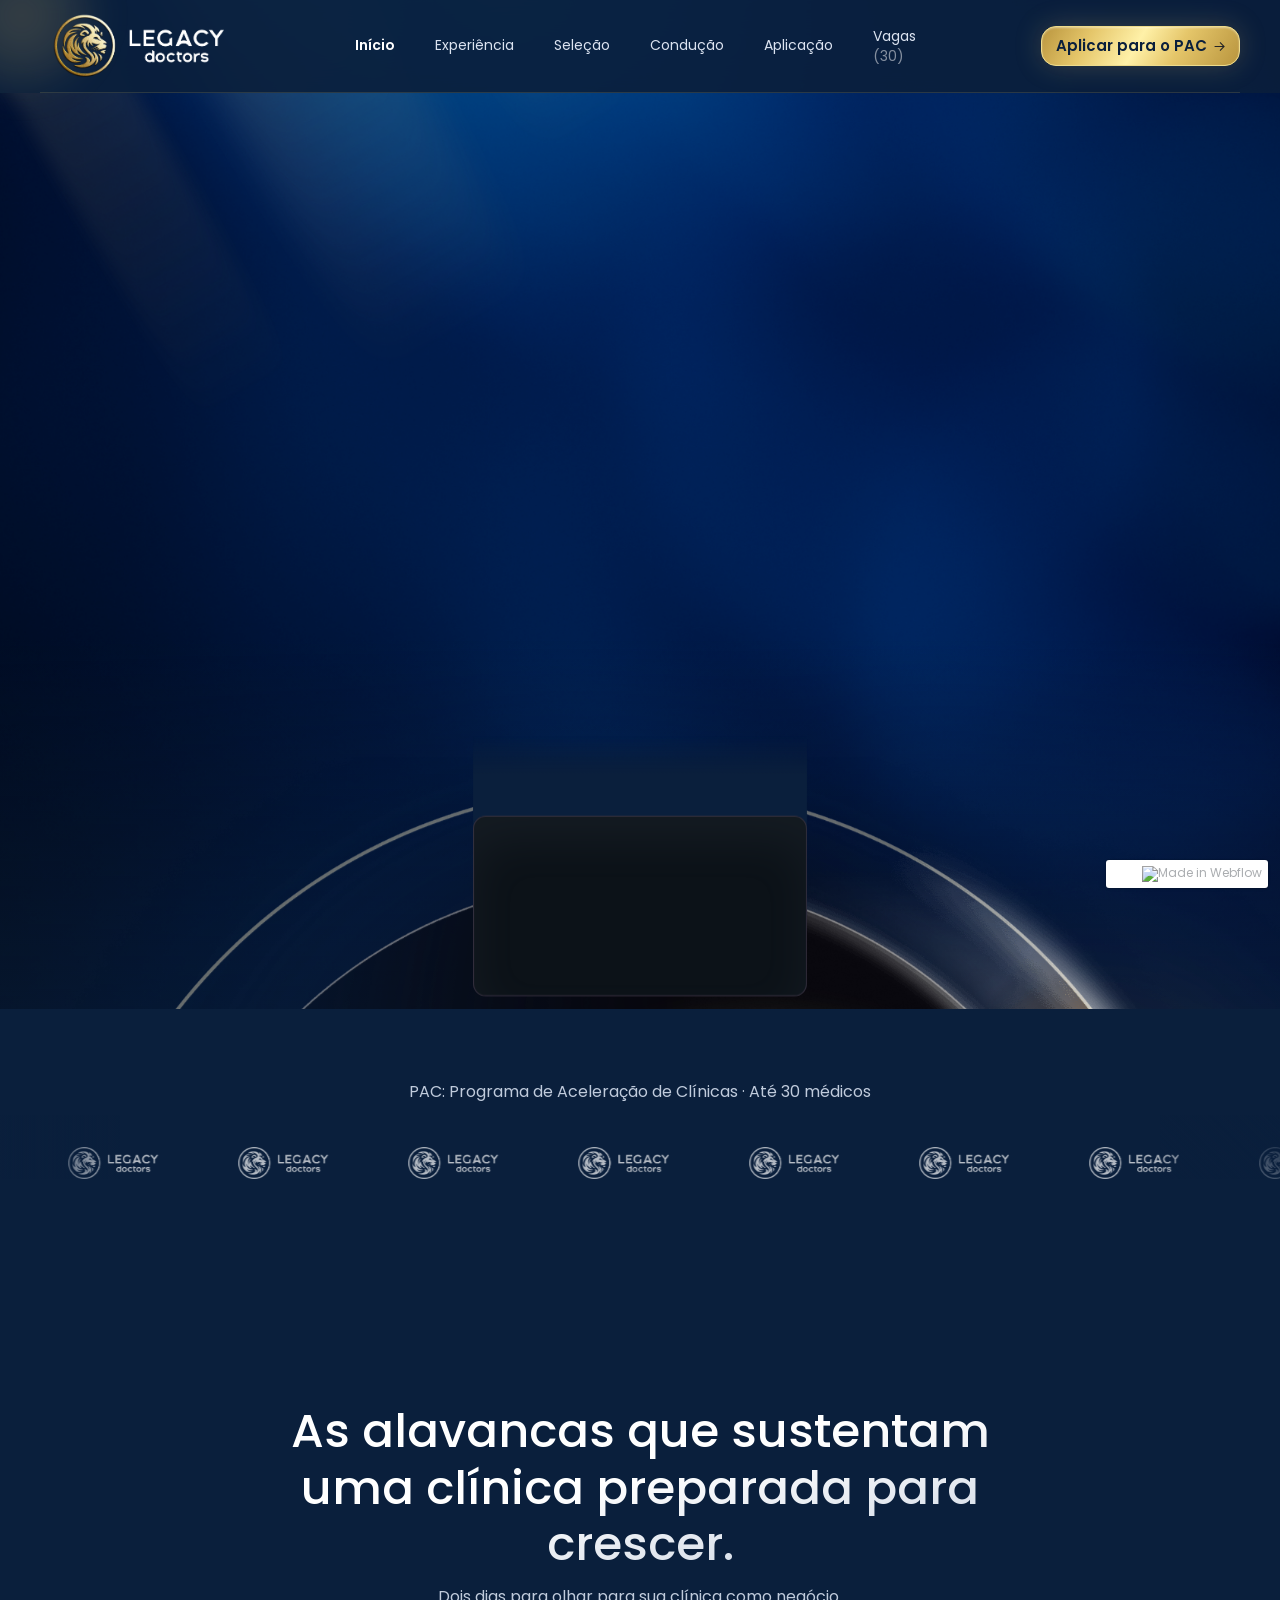
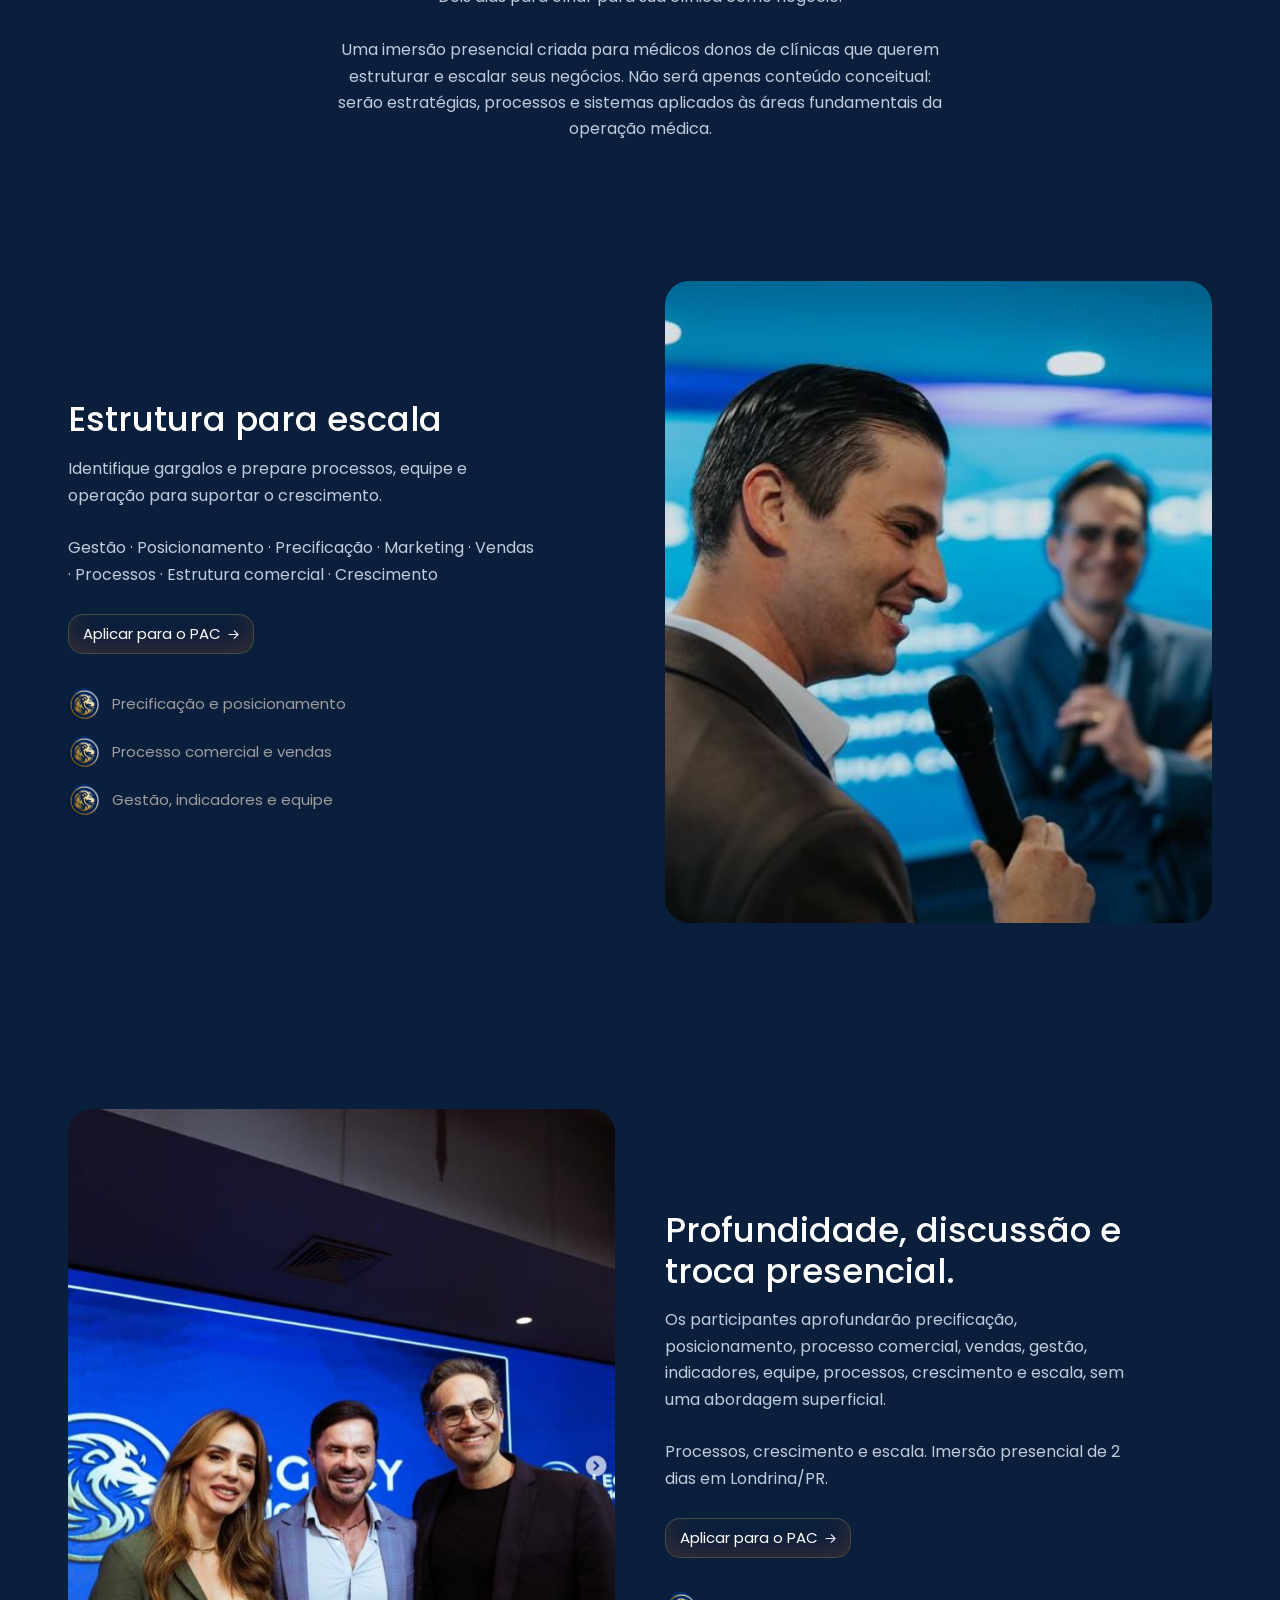
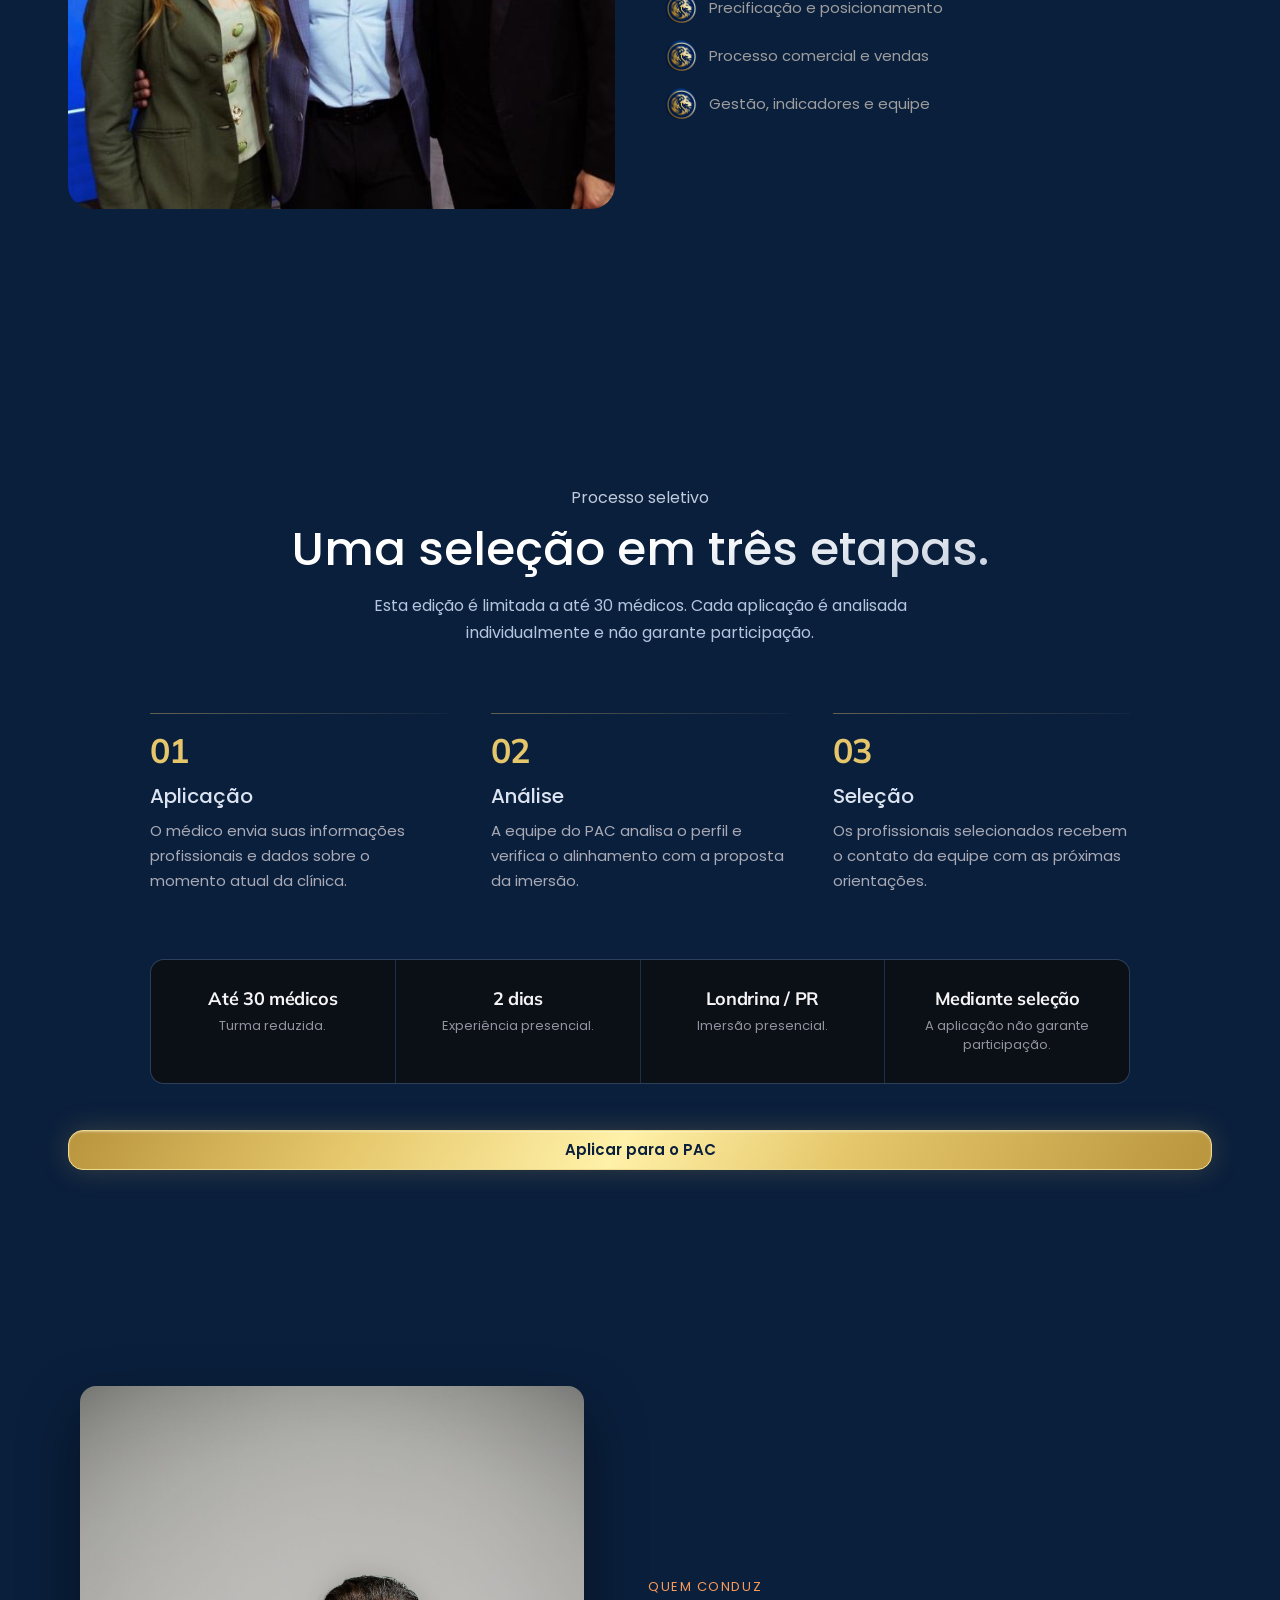
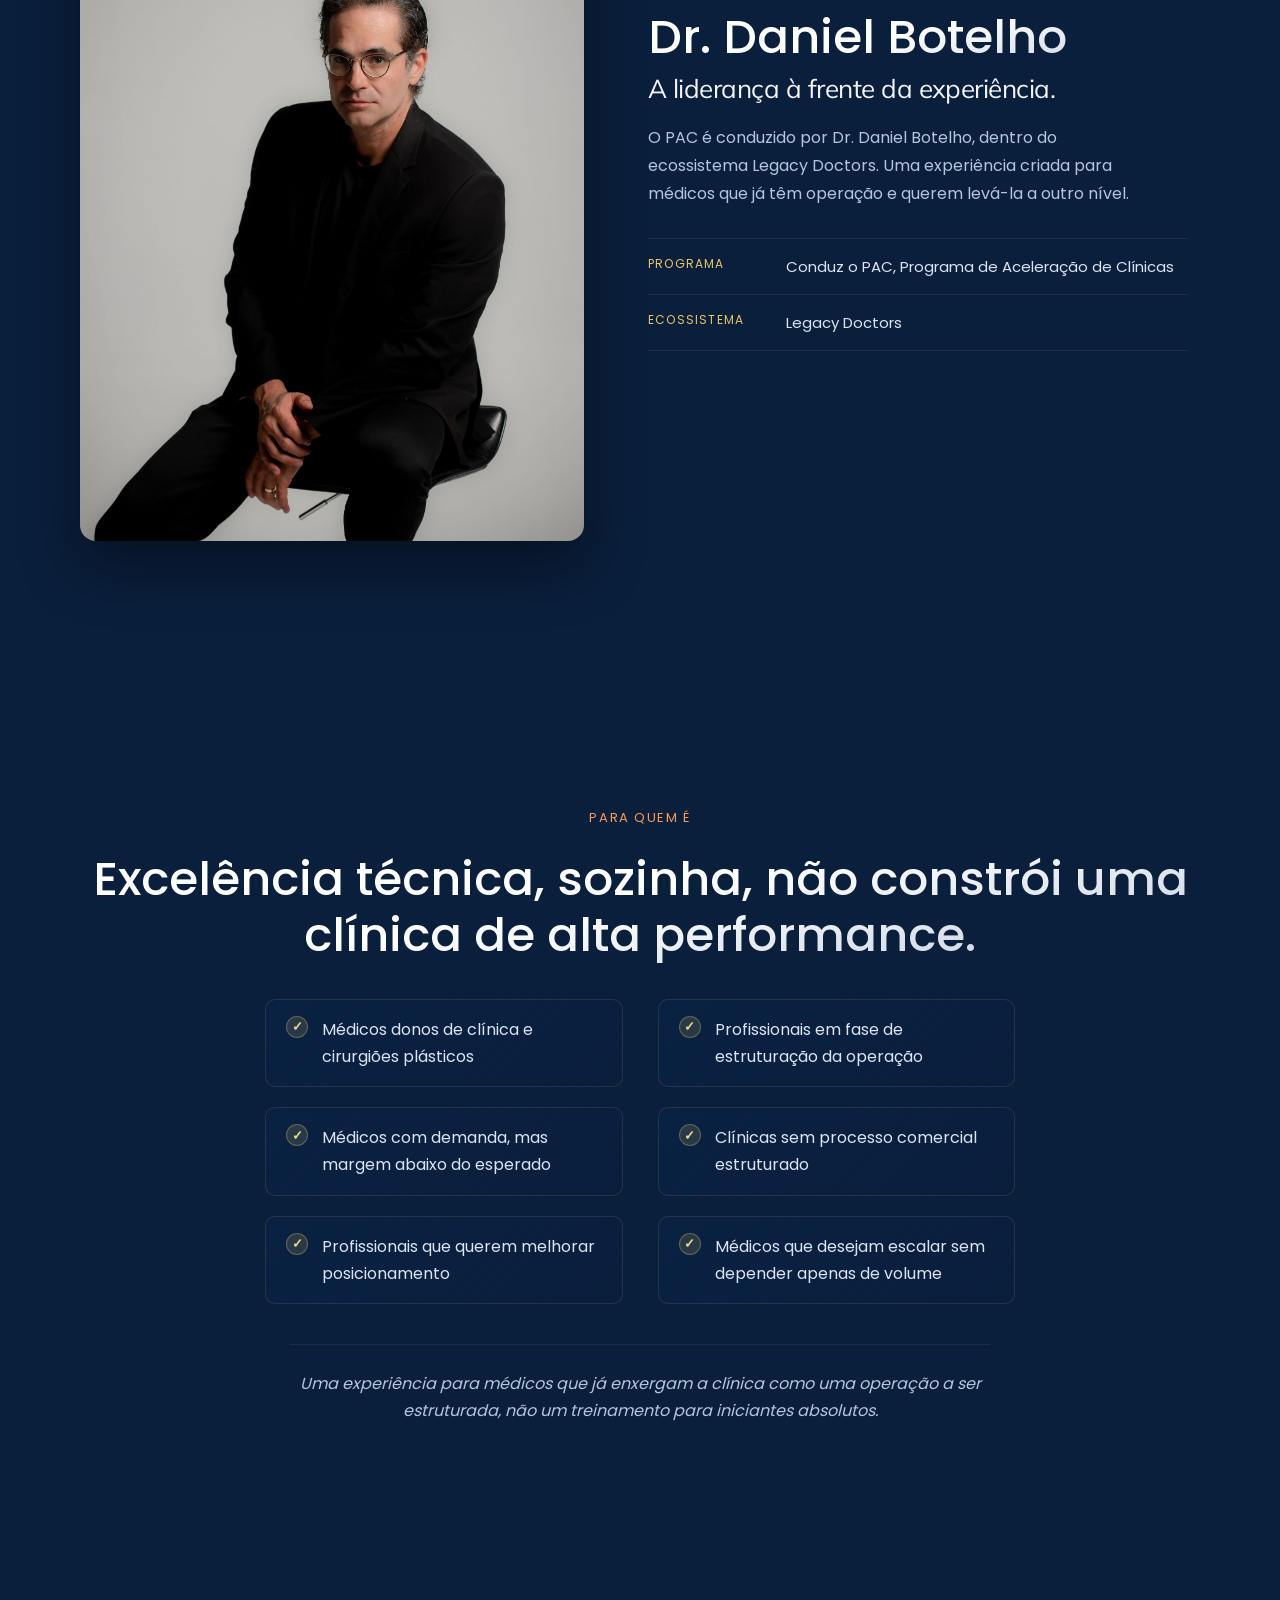
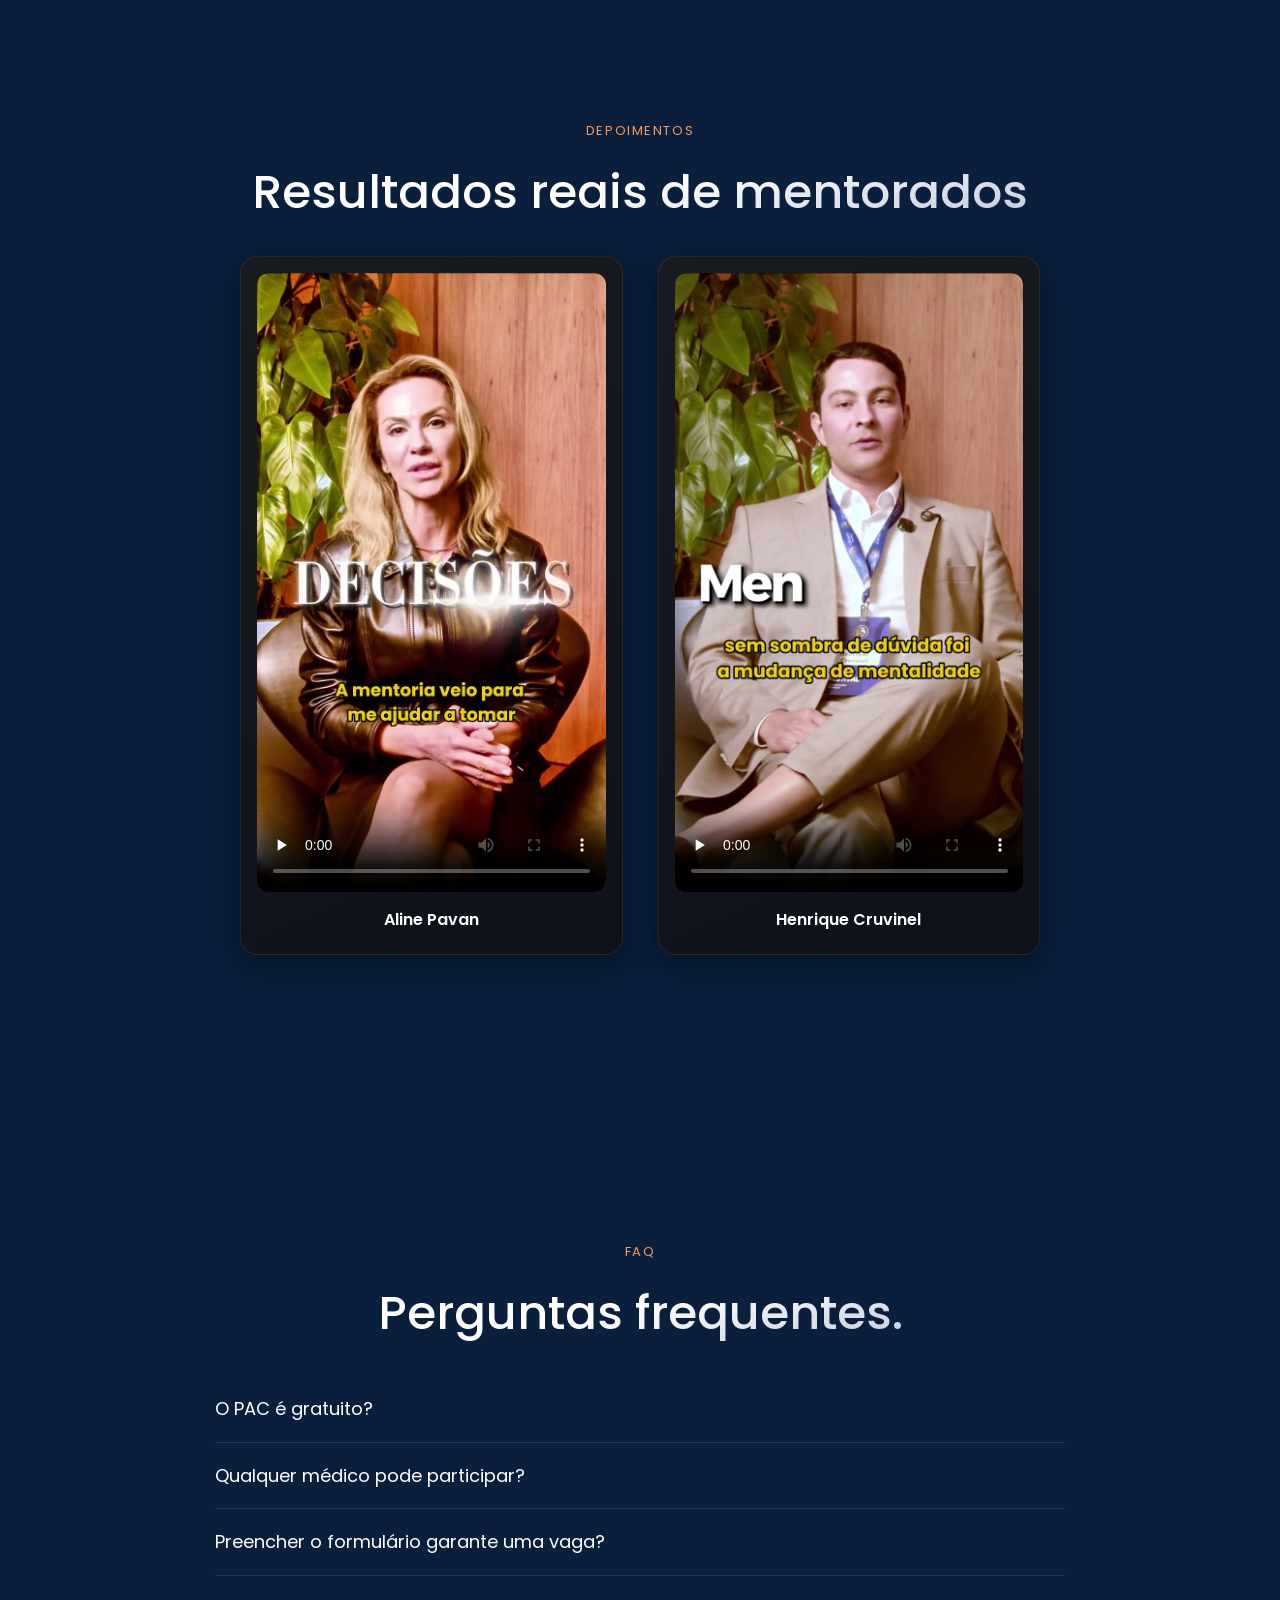
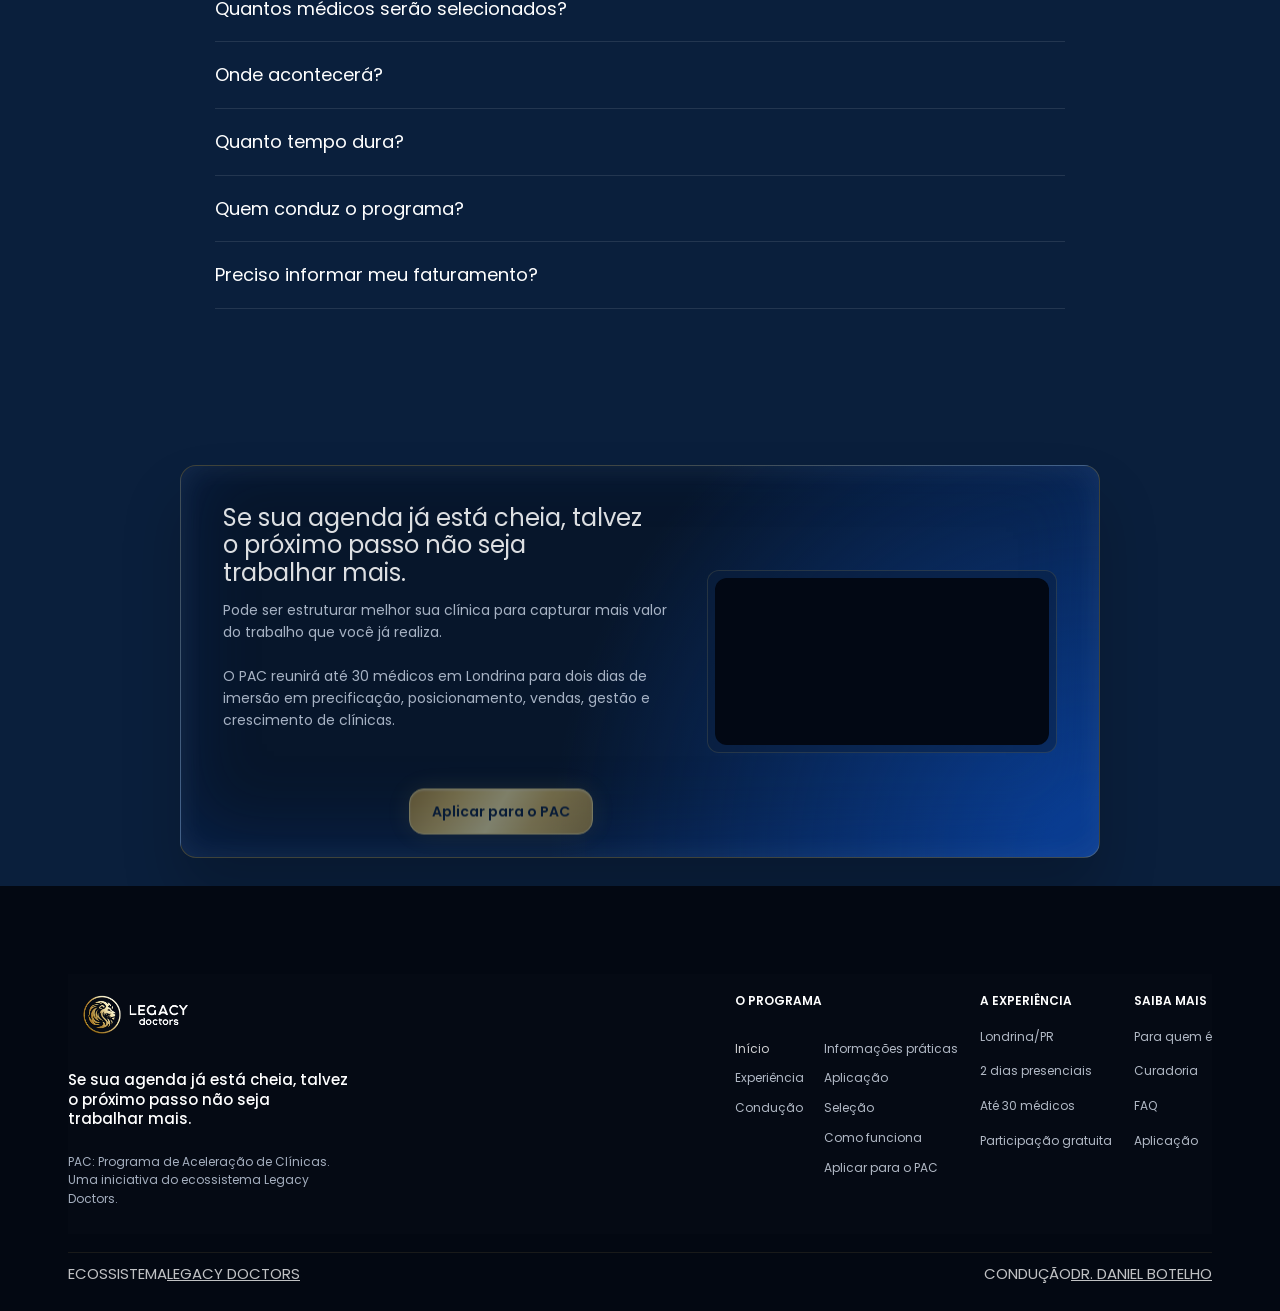
==== commit c2eaee9c: "Usar so o emblema do leao nos icones das listas Cria brand-lion.png recortando apenas o emblema circ" ====
--- a/index.html
+++ b/index.html
@@ -1 +1 @@
-<!DOCTYPE html><!-- This site was created in Webflow. https://webflow.com --><!-- Last Published: Thu Jan 02 2025 14:59:15 GMT+0000 (Coordinated Universal Time) --><html data-wf-domain="ovo-redsun.webflow.io" data-wf-page="673c8623b53e085c22dcde61" data-wf-site="673c8623b53e085c22dcde7d" lang="pt-BR" class=" w-mod-js"><head><meta charset="utf-8"><link href="https://cdn.prod.website-files.com" rel="preconnect" crossorigin="anonymous"><title>PAC: Programa de Aceleração de Clínicas | Legacy Doctors</title><meta content="PAC: Programa de Aceleração de Clínicas | Legacy Doctors" name="description"><meta content="PAC: Programa de Aceleração de Clínicas | Legacy Doctors" property="og:title"><meta content="PAC: Programa de Aceleração de Clínicas | Legacy Doctors" property="og:description"><meta content="PAC: Programa de Aceleração de Clínicas | Legacy Doctors" name="twitter:title"><meta content="PAC: Programa de Aceleração de Clínicas | Legacy Doctors" name="twitter:description"><meta property="og:type" content="website"><meta content="summary_large_image" name="twitter:card"><meta content="width=device-width, initial-scale=1" name="viewport"><meta content="Webflow" name="generator"><link href="css/ovo-redsun.webflow.85f609341.css" rel="stylesheet" type="text/css"><link href="https://fonts.googleapis.com" rel="preconnect"><link href="https://fonts.gstatic.com" rel="preconnect" crossorigin="anonymous"><script src="js/webfont.js" type="text/javascript"></script><script type="text/javascript">WebFont.load({  google: {    families: ["Inter:100,200,300,regular,500,600,700,800,900","Mulish:200,300,regular,500,600,700,800,900,200italic,300italic,italic,500italic,600italic,700italic,800italic,900italic"]  }});</script><script type="text/javascript">!function(o,c){var n=c.documentElement,t=" w-mod-";n.className+=t+"js",("ontouchstart"in o||o.DocumentTouch&&c instanceof DocumentTouch)&&(n.className+=t+"touch")}(window,document);</script><link href="images/legacy/brand-icon.png" rel="shortcut icon" type="image/x-icon"><link href="images/legacy/brand-icon.png" rel="apple-touch-icon"><link rel="stylesheet" href="css/legacy-brand.css"><link rel="stylesheet" href="css/pac-restored.css"></head><body id="inicio"><div class="fixed-nav"><div data-animation="default" data-collapse="medium" data-duration="400" data-easing="ease" data-easing2="ease" role="banner" class="navbar w-nav"><div class="container navbar-container"><div class="navbar-holder"><div class="navbar-container"><div class="brand-holder"><a href="#inicio" aria-current="page" class="brand w-nav-brand w--current"><img src="images/legacy/logo-gold-white.png" loading="lazy" alt="Legacy Doctors" class="brand-image"></a></div><div class="nav-menus"><nav role="navigation" class="nav-menu w-nav-menu"><div class="nav-menu-link-holder"><div class="nav-menu-link-container"><div class="nav-links"><a href="#inicio" aria-current="page" class="nav-link w-nav-link w--current">Início</a><a href="#experiencia" class="nav-link w-nav-link">Experiência</a><a href="#selecao" class="nav-link w-nav-link">Seleção</a><a href="#conducao" class="nav-link w-nav-link">Condução</a><a href="https://form.respondi.app/n3RiRFmz" class="nav-link w-nav-link" target="_blank" rel="noopener noreferrer">Aplicação</a></div></div></div></nav><a href="#selecao" class="cart-button w-inline-block" aria-label="Ate 30 vagas"><div class="nav-link">Vagas</div><div class="cart-number-holder"><div class="cart-number">(</div><div class="cart-number">30</div><div class="cart-number">)</div></div></a></div><div class="menu-cart-holder"><div class="menu-button w-nav-button"><div class="w-icon-nav-menu"></div></div><div class="nav-menu-button-holder"><a href="https://form.respondi.app/n3RiRFmz" target="_blank" class="button-glow w-inline-block"><div>Aplicar para o PAC</div><img src="images/673c8623b53e085c22dcdea1_Button%20Arrow.svg" loading="lazy" alt="" class="button-arrow"></a></div></div></div></div></div></div></div><div data-w-id="92be72c0-3a98-a5eb-437e-48540808feff" class="section overflow-hidden"><div class="hero-section padding-top"><div class="container no-paddings"><div class="hero-section-center-holder"><div class="hero-content"><div style="-webkit-transform:translate3d(0, 30px, 0) scale3d(1, 1, 1) rotateX(0) rotateY(0) rotateZ(0) skew(0, 0);-moz-transform:translate3d(0, 30px, 0) scale3d(1, 1, 1) rotateX(0) rotateY(0) rotateZ(0) skew(0, 0);-ms-transform:translate3d(0, 30px, 0) scale3d(1, 1, 1) rotateX(0) rotateY(0) rotateZ(0) skew(0, 0);transform:translate3d(0, 30px, 0) scale3d(1, 1, 1) rotateX(0) rotateY(0) rotateZ(0) skew(0, 0);opacity:0" class="animate-on-load-01"><div class="badge-wrapper"><a href="#faq" class="ease-badge w-inline-block"><div class="whats-new">Imersão gratuita</div><div>2 dias · Londrina/PR</div><img loading="lazy" src="images/673c8623b53e085c22dcdf7a_Arrow%20Right.svg" alt="Right Arrow" class="ease-badge-icon"></a></div></div><div style="-webkit-transform:translate3d(0, 30px, 0) scale3d(1, 1, 1) rotateX(0) rotateY(0) rotateZ(0) skew(0, 0);-moz-transform:translate3d(0, 30px, 0) scale3d(1, 1, 1) rotateX(0) rotateY(0) rotateZ(0) skew(0, 0);-ms-transform:translate3d(0, 30px, 0) scale3d(1, 1, 1) rotateX(0) rotateY(0) rotateZ(0) skew(0, 0);transform:translate3d(0, 30px, 0) scale3d(1, 1, 1) rotateX(0) rotateY(0) rotateZ(0) skew(0, 0);opacity:0" class="animate-on-load-02"><div class="home-hero"><h1 class="hero-title">O caminho para transformar sua clínica em uma operação de alta performance.</h1></div></div><div style="opacity:0;-webkit-transform:translate3d(0, 30px, 0) scale3d(1, 1, 1) rotateX(0) rotateY(0) rotateZ(0) skew(0, 0);-moz-transform:translate3d(0, 30px, 0) scale3d(1, 1, 1) rotateX(0) rotateY(0) rotateZ(0) skew(0, 0);-ms-transform:translate3d(0, 30px, 0) scale3d(1, 1, 1) rotateX(0) rotateY(0) rotateZ(0) skew(0, 0);transform:translate3d(0, 30px, 0) scale3d(1, 1, 1) rotateX(0) rotateY(0) rotateZ(0) skew(0, 0)" class="animate-on-load-03"><div class="center-hero-paragraph-holder smaller"><p>Um sistema integrado de precificação, posicionamento, vendas, gestão e processos para transformar demanda em mais margem, previsibilidade e capacidade de escala.</p></div></div><div style="-webkit-transform:translate3d(0, 30px, 0) scale3d(1, 1, 1) rotateX(0) rotateY(0) rotateZ(0) skew(0, 0);-moz-transform:translate3d(0, 30px, 0) scale3d(1, 1, 1) rotateX(0) rotateY(0) rotateZ(0) skew(0, 0);-ms-transform:translate3d(0, 30px, 0) scale3d(1, 1, 1) rotateX(0) rotateY(0) rotateZ(0) skew(0, 0);transform:translate3d(0, 30px, 0) scale3d(1, 1, 1) rotateX(0) rotateY(0) rotateZ(0) skew(0, 0);opacity:0" class="animate-on-load-04"><div class="hero-button-holder"><a href="#experiencia" class="button-simple w-inline-block"><div>Conheça a experiência</div><img src="images/673c8623b53e085c22dcdea1_Button%20Arrow.svg" loading="lazy" alt="" class="button-arrow"></a><a href="https://form.respondi.app/n3RiRFmz" class="button-glow w-inline-block" target="_blank" rel="noopener noreferrer"><div>Aplicar para o PAC</div><img src="images/673c8623b53e085c22dcdea1_Button%20Arrow.svg" loading="lazy" alt="" class="button-arrow"></a></div></div></div><div style="-webkit-transform:translate3d(0, 30px, 0) scale3d(1, 1, 1) rotateX(0) rotateY(0) rotateZ(0) skew(0, 0);-moz-transform:translate3d(0, 30px, 0) scale3d(1, 1, 1) rotateX(0) rotateY(0) rotateZ(0) skew(0, 0);-ms-transform:translate3d(0, 30px, 0) scale3d(1, 1, 1) rotateX(0) rotateY(0) rotateZ(0) skew(0, 0);transform:translate3d(0, 30px, 0) scale3d(1, 1, 1) rotateX(0) rotateY(0) rotateZ(0) skew(0, 0);opacity:0" class="animate-on-load-05"><div class="home-app-wrapper"><div class="app-wrapper"><div style="opacity:0;-webkit-transform:translate3d(0, -120px, 0) scale3d(1.15, 1.15, 1) rotateX(0) rotateY(0) rotateZ(0) skew(0, 0);-moz-transform:translate3d(0, -120px, 0) scale3d(1.15, 1.15, 1) rotateX(0) rotateY(0) rotateZ(0) skew(0, 0);-ms-transform:translate3d(0, -120px, 0) scale3d(1.15, 1.15, 1) rotateX(0) rotateY(0) rotateZ(0) skew(0, 0);transform:translate3d(0, -120px, 0) scale3d(1.15, 1.15, 1) rotateX(0) rotateY(0) rotateZ(0) skew(0, 0)" class="app-holder"><video class="app-video" autoplay muted loop playsinline preload="metadata" aria-label="Apresentação do PAC"><source src="images/video-pac.mp4" type="video/mp4"></video></div><div class="fade"></div></div><div class="circle-wrapper"><div style="-webkit-transform:translate3d(0, 0, 0) scale3d(0.7, 0.7, 1) rotateX(0) rotateY(0) rotateZ(-360deg) skew(0, 0);-moz-transform:translate3d(0, 0, 0) scale3d(0.7, 0.7, 1) rotateX(0) rotateY(0) rotateZ(-360deg) skew(0, 0);-ms-transform:translate3d(0, 0, 0) scale3d(0.7, 0.7, 1) rotateX(0) rotateY(0) rotateZ(-360deg) skew(0, 0);transform:translate3d(0, 0, 0) scale3d(0.7, 0.7, 1) rotateX(0) rotateY(0) rotateZ(-360deg) skew(0, 0);filter:saturate(160%) blur(0px);opacity:0" class="circle-container"><img src="images/673c8790c213543ea74788a0_Red%20Circle%20No%20Glow.png" loading="lazy" sizes="(max-width: 479px) 88vw, (max-width: 767px) 93vw, (max-width: 991px) 94vw, (max-width: 1439px) 95vw, 1144px" srcset="images/673c8790c213543ea74788a0_Red%20Circle%20No%20Glow-p-500.png 500w, images/673c8790c213543ea74788a0_Red%20Circle%20No%20Glow-p-800.png 800w, images/673c8790c213543ea74788a0_Red%20Circle%20No%20Glow-p-1080.png 1080w, images/673c8790c213543ea74788a0_Red%20Circle%20No%20Glow-p-1600.png 1600w, images/673c8790c213543ea74788a0_Red%20Circle%20No%20Glow-p-2000.png 2000w, images/673c8790c213543ea74788a0_Red%20Circle%20No%20Glow.png 2256w" alt="" class="circle-bg-image"><img src="images/673c87ad03ca3526725241f9_Red%20Glow.png" loading="lazy" style="-webkit-transform:translate3d(-248px, 95px, 0) scale3d(0.9, 0.9, 1) rotateX(0) rotateY(0) rotateZ(-26deg) skew(0, 0);-moz-transform:translate3d(-248px, 95px, 0) scale3d(0.9, 0.9, 1) rotateX(0) rotateY(0) rotateZ(-26deg) skew(0, 0);-ms-transform:translate3d(-248px, 95px, 0) scale3d(0.9, 0.9, 1) rotateX(0) rotateY(0) rotateZ(-26deg) skew(0, 0);transform:translate3d(-248px, 95px, 0) scale3d(0.9, 0.9, 1) rotateX(0) rotateY(0) rotateZ(-26deg) skew(0, 0);opacity:0;filter:blur(20px)" sizes="(max-width: 479px) 88vw, (max-width: 767px) 93vw, (max-width: 991px) 94vw, (max-width: 1439px) 95vw, 1144px" alt="" srcset="images/673c87ad03ca3526725241f9_Red%20Glow-p-500.png 500w, images/673c87ad03ca3526725241f9_Red%20Glow-p-800.png 800w, images/673c87ad03ca3526725241f9_Red%20Glow-p-1080.png 1080w, images/673c87ad03ca3526725241f9_Red%20Glow-p-1600.png 1600w, images/673c87ad03ca3526725241f9_Red%20Glow-p-2000.png 2000w, images/673c87ad03ca3526725241f9_Red%20Glow.png 2626w" class="red-glow"><img src="images/673c878ff9abee9c378d3e76_Glow.png" loading="lazy" style="-webkit-transform:translate3d(-248px, 95px, 0) scale3d(0.9, 0.9, 1) rotateX(0) rotateY(0) rotateZ(-26deg) skew(0, 0);-moz-transform:translate3d(-248px, 95px, 0) scale3d(0.9, 0.9, 1) rotateX(0) rotateY(0) rotateZ(-26deg) skew(0, 0);-ms-transform:translate3d(-248px, 95px, 0) scale3d(0.9, 0.9, 1) rotateX(0) rotateY(0) rotateZ(-26deg) skew(0, 0);transform:translate3d(-248px, 95px, 0) scale3d(0.9, 0.9, 1) rotateX(0) rotateY(0) rotateZ(-26deg) skew(0, 0);filter:blur(20px);opacity:0" sizes="(max-width: 479px) 88vw, (max-width: 767px) 93vw, (max-width: 991px) 94vw, (max-width: 1439px) 95vw, 1144px" alt="" srcset="images/673c878ff9abee9c378d3e76_Glow-p-500.png 500w, images/673c878ff9abee9c378d3e76_Glow-p-800.png 800w, images/673c878ff9abee9c378d3e76_Glow-p-1080.png 1080w, images/673c878ff9abee9c378d3e76_Glow.png 1152w" class="white-glow"><div class="red-cicrle-center"><div class="red-circle"></div></div></div></div></div></div></div></div><div class="bg"><div style="-webkit-transform:translate3d(0, 30px, 0) scale3d(1, 1, 1) rotateX(0) rotateY(0) rotateZ(0) skew(0, 0);-moz-transform:translate3d(0, 30px, 0) scale3d(1, 1, 1) rotateX(0) rotateY(0) rotateZ(0) skew(0, 0);-ms-transform:translate3d(0, 30px, 0) scale3d(1, 1, 1) rotateX(0) rotateY(0) rotateZ(0) skew(0, 0);transform:translate3d(0, 30px, 0) scale3d(1, 1, 1) rotateX(0) rotateY(0) rotateZ(0) skew(0, 0);opacity:0" class="animate-on-load-05"><div class="trusted-by"><div class="center-text"><div class="fade-in-on-scroll"><p>PAC: Programa de Aceleração de Clínicas · Até 30 médicos</p></div></div><div class="fade-in-on-scroll"><div class="company-logo-holder"><div class="company-logo-container"><div class="company-logo-wrapper"><img src="images/legacy/logo-white.png" loading="lazy" alt="Legacy Doctors" class="company-logo"></div><div class="company-logo-wrapper"><img src="images/legacy/logo-white.png" loading="lazy" alt="Legacy Doctors" class="company-logo"></div><div class="company-logo-wrapper"><img src="images/legacy/logo-white.png" loading="lazy" alt="Legacy Doctors" class="company-logo"></div><div class="company-logo-wrapper"><img src="images/legacy/logo-white.png" loading="lazy" alt="Legacy Doctors" class="company-logo"></div><div class="company-logo-wrapper"><img src="images/legacy/logo-white.png" loading="lazy" alt="Legacy Doctors" class="company-logo"></div><div class="company-logo-wrapper"><img src="images/legacy/logo-white.png" loading="lazy" alt="Legacy Doctors" class="company-logo"></div><div class="company-logo-wrapper"><img src="images/legacy/logo-white.png" loading="lazy" alt="Legacy Doctors" class="company-logo"></div><div class="company-logo-wrapper"><img src="images/legacy/logo-white.png" loading="lazy" alt="Legacy Doctors" class="company-logo"></div></div><div class="company-logo-container"><div class="company-logo-wrapper"><img src="images/legacy/logo-white.png" loading="lazy" alt="Legacy Doctors" class="company-logo"></div><div class="company-logo-wrapper"><img src="images/legacy/logo-white.png" loading="lazy" alt="Legacy Doctors" class="company-logo"></div><div class="company-logo-wrapper"><img src="images/legacy/logo-white.png" loading="lazy" alt="Legacy Doctors" class="company-logo"></div><div class="company-logo-wrapper"><img src="images/legacy/logo-white.png" loading="lazy" alt="Legacy Doctors" class="company-logo"></div><div class="company-logo-wrapper"><img src="images/legacy/logo-white.png" loading="lazy" alt="Legacy Doctors" class="company-logo"></div><div class="company-logo-wrapper"><img src="images/legacy/logo-white.png" loading="lazy" alt="Legacy Doctors" class="company-logo"></div><div class="company-logo-wrapper"><img src="images/legacy/logo-white.png" loading="lazy" alt="Legacy Doctors" class="company-logo"></div><div class="company-logo-wrapper"><img src="images/legacy/logo-white.png" loading="lazy" alt="Legacy Doctors" class="company-logo"></div></div><div class="graident-for-logos"></div><div class="graident-for-logos right"></div></div></div></div></div></div><div class="light-wrapper"><div class="lights-holder"><div style="height:0px;opacity:0" class="light left"></div><div style="height:0px;opacity:0" class="light middle"></div><div style="height:0px;opacity:0" class="light right"></div></div></div></div></div><div class="section"><div class="container"><div class="section-paddings"><div class="section-center-text"><div class="section-title xl"><div class="fade-in-on-scroll"><h2 class="title medium">As alavancas que sustentam uma clínica preparada para crescer.</h2></div></div><div class="section-paragraph"><div class="fade-in-on-scroll"><p>Dois dias para olhar para sua clínica como negócio.<br><br>Uma imersão presencial criada para médicos donos de clínicas que querem estruturar e escalar seus negócios. Não será apenas conteúdo conceitual: serão estratégias, processos e sistemas aplicados às áreas fundamentais da operação médica.</p></div></div></div><div id="experiencia" class="new-features-holder"><div class="w-layout-grid new-features-grid"><div id="w-node-_0e7bf4ef-0cb9-d656-ae4d-41022f5a27fa-22dcde61" class="feature-grid-content"><div class="feature-grid-content-holder"><div class="feature-grid-title">Estrutura para escala</div><p>Identifique gargalos e prepare processos, equipe e operação para suportar o crescimento.<br><br>Gestão · Posicionamento · Precificação · Marketing · Vendas · Processos · Estrutura comercial · Crescimento</p><a href="https://form.respondi.app/n3RiRFmz" class="button-simple w-inline-block" target="_blank" rel="noopener noreferrer"><div>Aplicar para o PAC</div><img src="images/673c8623b53e085c22dcdea1_Button%20Arrow.svg" loading="lazy" alt="" class="button-arrow"></a></div><div class="checked-list-holder"><ul role="list" class="list w-list-unstyled"><li class="list-item"><div class="check-icon-holder"><img src="images/legacy/brand-icon.png" loading="lazy" alt="Legacy Doctors" class="check-icon"></div><div class="check-item-text">Precificação e posicionamento</div></li><li class="list-item"><div class="check-icon-holder"><img src="images/legacy/brand-icon.png" loading="lazy" alt="Legacy Doctors" class="check-icon"></div><div class="check-item-text">Processo comercial e vendas</div></li><li class="list-item"><div class="check-icon-holder"><img src="images/legacy/brand-icon.png" loading="lazy" alt="Legacy Doctors" class="check-icon"></div><div class="check-item-text">Gestão, indicadores e equipe</div></li></ul></div></div><div id="w-node-_279527ce-08bc-deeb-e599-bc9c13ef82ac-22dcde61" class="feature-grid-image-holder"><img class="feature-image" src="images/673ca401ef8e7fd09ba9f4fa_Feature%20Image%2001.jpg" alt="" style="opacity:0" sizes="(max-width: 479px) 88vw, (max-width: 767px) 93vw, (max-width: 991px) 94vw, (max-width: 1439px) 95vw, 1144px" data-w-id="aceece89-48dc-7e0b-a1db-d0d99d9e4c33" loading="lazy" srcset="images/673ca401ef8e7fd09ba9f4fa_Feature%20Image%2001-p-500.jpg 500w, images/673ca401ef8e7fd09ba9f4fa_Feature%20Image%2001-p-800.jpg 800w, images/673ca401ef8e7fd09ba9f4fa_Feature%20Image%2001-p-1080.jpg 1080w, images/673ca401ef8e7fd09ba9f4fa_Feature%20Image%2001-p-1600.jpg 1600w, images/673ca401ef8e7fd09ba9f4fa_Feature%20Image%2001.jpg 1710w"></div></div><div class="w-layout-grid new-features-grid"><div id="w-node-bba29520-f1f1-13e4-e629-8ee25e1c1b3f-22dcde61" class="feature-grid-image-holder"><img class="feature-image" src="images/673ca401d0386358ecf73562_Feature%20Image%2002.jpg" alt="" style="opacity:0" sizes="(max-width: 479px) 88vw, (max-width: 767px) 93vw, (max-width: 991px) 94vw, (max-width: 1439px) 95vw, 1144px" data-w-id="bba29520-f1f1-13e4-e629-8ee25e1c1b40" loading="lazy" srcset="images/673ca401d0386358ecf73562_Feature%20Image%2002-p-500.jpg 500w, images/673ca401d0386358ecf73562_Feature%20Image%2002-p-800.jpg 800w, images/673ca401d0386358ecf73562_Feature%20Image%2002-p-1080.jpg 1080w, images/673ca401d0386358ecf73562_Feature%20Image%2002-p-1600.jpg 1600w, images/673ca401d0386358ecf73562_Feature%20Image%2002.jpg 1710w"></div><div id="w-node-b208aa4d-56fc-6741-caba-00680983d971-22dcde61" class="feature-grid-content"><div class="feature-grid-content-holder"><div class="feature-grid-title">Profundidade, discussão e troca presencial.</div><p>Os participantes aprofundarão precificação, posicionamento, processo comercial, vendas, gestão, indicadores, equipe, processos, crescimento e escala, sem uma abordagem superficial.<br><br>Processos, crescimento e escala. Imersão presencial de 2 dias em Londrina/PR.</p><a href="https://form.respondi.app/n3RiRFmz" class="button-simple w-inline-block" target="_blank" rel="noopener noreferrer"><div>Aplicar para o PAC</div><img src="images/673c8623b53e085c22dcdea1_Button%20Arrow.svg" loading="lazy" alt="" class="button-arrow"></a></div><div class="checked-list-holder"><ul role="list" class="list w-list-unstyled"><li class="list-item"><div class="check-icon-holder"><img src="images/legacy/brand-icon.png" loading="lazy" alt="Legacy Doctors" class="check-icon"></div><div class="check-item-text">Precificação e posicionamento</div></li><li class="list-item"><div class="check-icon-holder"><img src="images/legacy/brand-icon.png" loading="lazy" alt="Legacy Doctors" class="check-icon"></div><div class="check-item-text">Processo comercial e vendas</div></li><li class="list-item"><div class="check-icon-holder"><img src="images/legacy/brand-icon.png" loading="lazy" alt="Legacy Doctors" class="check-icon"></div><div class="check-item-text">Gestão, indicadores e equipe</div></li></ul></div></div></div></div></div></div></div><section id="selecao" class="section pac-selection"><div class="container"><div class="section-paddings"><div class="section-center-text"><p class="pac-kicker">Processo seletivo</p><h2 class="title medium">Uma seleção em três etapas.</h2><p class="pac-selection-intro">Esta edição é limitada a até 30 médicos. Cada aplicação é analisada individualmente e não garante participação.</p></div><ol class="pac-timeline"><li class="pac-step"><span class="pac-step-num">01</span><h3 class="pac-step-title">Aplicação</h3><p>O médico envia suas informações profissionais e dados sobre o momento atual da clínica.</p></li><li class="pac-step"><span class="pac-step-num">02</span><h3 class="pac-step-title">Análise</h3><p>A equipe do PAC analisa o perfil e verifica o alinhamento com a proposta da imersão.</p></li><li class="pac-step"><span class="pac-step-num">03</span><h3 class="pac-step-title">Seleção</h3><p>Os profissionais selecionados recebem o contato da equipe com as próximas orientações.</p></li></ol><div class="pac-facts"><div class="pac-fact"><strong>Até 30 médicos</strong><span>Turma reduzida.</span></div><div class="pac-fact"><strong>2 dias</strong><span>Experiência presencial.</span></div><div class="pac-fact"><strong>Londrina / PR</strong><span>Imersão presencial.</span></div><div class="pac-fact"><strong>Mediante seleção</strong><span>A aplicação não garante participação.</span></div></div><div class="pac-selection-cta"><a class="button-glow w-inline-block" href="https://form.respondi.app/n3RiRFmz" target="_blank" rel="noopener noreferrer">Aplicar para o PAC</a></div></div></div></section><section id="conducao" class="section pac-founder"><div class="container"><div class="pac-founder-grid"><div class="pac-founder-photo"><img src="images/daniel-botelho-1.jpg" srcset="images/daniel-botelho-1-p-500.jpg 500w, images/daniel-botelho-1-p-800.jpg 800w, images/daniel-botelho-1.jpg 1200w" sizes="(max-width:767px) 90vw, 42vw" loading="lazy" alt="Dr. Daniel Botelho" class="founder-photo"></div><div class="pac-founder-content"><p class="pac-kicker">Quem conduz</p><h2 class="title medium">Dr. Daniel Botelho</h2><p class="pac-founder-headline">A liderança à frente da experiência.</p><p class="pac-founder-lead">O PAC é conduzido por Dr. Daniel Botelho, dentro do ecossistema Legacy Doctors. Uma experiência criada para médicos que já têm operação e querem levá-la a outro nível.</p><dl class="pac-founder-facts"><div><dt>Programa</dt><dd>Conduz o PAC, Programa de Aceleração de Clínicas</dd></div><div><dt>Ecossistema</dt><dd>Legacy Doctors</dd></div></dl><!-- Estrutura pronta para informacoes oficiais do Dr. Daniel Botelho. Preencher SOMENTE com dados validados: especialidade (ex.: Cirurgiao Plastico), atuacao empresarial, fundacao/idealizacao, experiencia profissional, projetos e empresas, resultados comprovados. Nao inventar. --></div></div></div></section><section id="para-quem" class="section pac-extra"><div class="container"><div class="section-paddings"><div class="section-center-text"><p class="pac-kicker">Para quem é</p><h2 class="title medium">Excelência técnica, sozinha, não constrói uma clínica de alta performance.</h2></div><div class="pac-audience-wrapper"><div class="pac-audience-grid"><div class="pac-audience-item"><span class="pac-check-icon">✓</span><p class="pac-audience-text">Médicos donos de clínica e cirurgiões plásticos</p></div><div class="pac-audience-item"><span class="pac-check-icon">✓</span><p class="pac-audience-text">Profissionais em fase de estruturação da operação</p></div><div class="pac-audience-item"><span class="pac-check-icon">✓</span><p class="pac-audience-text">Médicos com demanda, mas margem abaixo do esperado</p></div><div class="pac-audience-item"><span class="pac-check-icon">✓</span><p class="pac-audience-text">Clínicas sem processo comercial estruturado</p></div><div class="pac-audience-item"><span class="pac-check-icon">✓</span><p class="pac-audience-text">Profissionais que querem melhorar posicionamento</p></div><div class="pac-audience-item"><span class="pac-check-icon">✓</span><p class="pac-audience-text">Médicos que desejam escalar sem depender apenas de volume</p></div></div><div class="pac-audience-footer"><p>Uma experiência para médicos que já enxergam a clínica como uma operação a ser estruturada, não um treinamento para iniciantes absolutos.</p></div></div></div></div></section><section id="depoimentos" class="section pac-extra"><div class="container"><div class="section-paddings"><div class="section-center-text"><p class="pac-kicker">Depoimentos</p><h2 class="title medium">Resultados reais de mentorados</h2></div><div class="pac-video-testimonials"><div class="video-testimonial-card"><video controls preload="none" poster="images/depoimento-aline-pavan-poster.jpg" aria-label="Depoimento Aline Pavan"><source src="images/depoimento-aline-pavan.mp4" type="video/mp4"></video><p class="video-caption">Aline Pavan</p></div><div class="video-testimonial-card"><video controls preload="none" poster="images/depoimento-henrique-cruvinel-poster.jpg" aria-label="Depoimento Henrique Cruvinel"><source src="images/depoimento-henrique-cruvinel.mp4" type="video/mp4"></video><p class="video-caption">Henrique Cruvinel</p></div></div></div></div></section><section id="faq" class="section pac-extra"><div class="container"><div class="section-paddings"><div class="section-center-text"><p class="pac-kicker">FAQ</p><h2 class="title medium">Perguntas frequentes.</h2></div><div class="pac-faq"><details><summary>O PAC é gratuito?</summary><p>Nesta edição piloto, não haverá cobrança de ingresso. Os médicos selecionados poderão participar sem custo de inscrição. Transporte, hospedagem, alimentação e demais despesas não estão confirmados como inclusos.</p></details><details><summary>Qualquer médico pode participar?</summary><p>O PAC é voltado a médicos donos de clínicas e cirurgiões plásticos. Cada aplicação será analisada, e serão selecionados os profissionais mais alinhados à proposta da experiência.</p></details><details><summary>Preencher o formulário garante uma vaga?</summary><p>Não. O preenchimento da aplicação é a primeira etapa do processo de seleção e não garante participação.</p></details><details><summary>Quantos médicos serão selecionados?</summary><p>Esta edição será limitada a até 30 médicos.</p></details><details><summary>Onde acontecerá?</summary><p>Em Londrina, no Paraná. A data está a definir.</p></details><details><summary>Quanto tempo dura?</summary><p>A imersão tem duração de 2 dias presenciais.</p></details><details><summary>Quem conduz o programa?</summary><p>Dr. Daniel Botelho, em uma iniciativa do ecossistema Legacy Doctors.</p></details><details><summary>Preciso informar meu faturamento?</summary><p>Não há solicitação de faturamento nesta etapa da aplicação.</p></details></div></div></div></section><div data-w-id="8ed71055-6ae7-5324-a6d4-54fc76e0e2d9" id="aplicacao" class="cta-wrapper"><div class="container"><div class="cta-container styled-box"><div class="cta-form-holder"><div class="cta-heading-holder"><div class="cta-heading-wrapper"><div class="cta-heading">Se sua agenda já está cheia, talvez o próximo passo não seja trabalhar mais.</div></div><div class="cta-paragraph-holder"><p>Pode ser estruturar melhor sua clínica para capturar mais valor do trabalho que você já realiza.<br><br>O PAC reunirá até 30 médicos em Londrina para dois dias de imersão em precificação, posicionamento, vendas, gestão e crescimento de clínicas.</p></div></div><div class="form-block w-form"><div class="form-holder"><div class="form"><a class="button-glow w-inline-block" href="https://form.respondi.app/n3RiRFmz" target="_blank" rel="noopener noreferrer">Aplicar para o PAC</a></div></div><div class="thank-you-message w-form-done"><div><span class="white-text">Obrigado!</span><br>Continue sua aplicação no formulário do PAC.</div></div><div class="error-message w-form-fail"><div><span class="white-text">Atenção!<br></span>Acesse o formulário para enviar sua aplicação.</div></div></div></div><div class="cta-app-holder"><video class="cta-app-video" autoplay muted loop playsinline preload="metadata" aria-label="Mosaico PAC"><source src="images/video-mosaico.mp4" type="video/mp4"></video></div></div></div></div><div class="section"><div class="container"><div class="footer-wrapper"><a href="#inicio" aria-current="page" class="footer-brand w-inline-block w--current"><img src="images/legacy/logo-gold-white.png" loading="lazy" alt="Legacy Doctors" class="footer-brand-image"><div class="footer-heading">Se sua agenda já está cheia, talvez o próximo passo não seja trabalhar mais.</div><div class="footer-paragraph-holder"><p>PAC: Programa de Aceleração de Clínicas. Uma iniciativa do ecossistema Legacy Doctors.</p></div></a><div class="footer-content"><div id="w-node-e92bf484-a605-4132-f141-4518468af7e2-468af7d9" class="footer-block"><div class="title-small">O programa</div><div class="menu-link-wrapper"><div class="menu-links-holder"><a href="#inicio" aria-current="page" class="grey-link w--current">Início</a><a href="#experiencia" class="grey-link">Experiência</a><a href="#conducao" class="grey-link">Condução</a></div><div class="menu-links-holder"><a href="#conducao" class="grey-link">Informações práticas</a><a href="https://form.respondi.app/n3RiRFmz" class="grey-link" target="_blank" rel="noopener noreferrer">Aplicação</a><a href="#selecao" class="grey-link">Seleção</a><a href="https://form.respondi.app/n3RiRFmz" class="grey-link" target="_blank" rel="noopener noreferrer">Como funciona</a><a href="/checkout" class="grey-link">Aplicar para o PAC</a></div></div></div><div id="w-node-e92bf484-a605-4132-f141-4518468af7ef-468af7d9" class="footer-block"><div class="title-small">A experiência</div><a href="#faq" target="_blank" class="grey-link">Londrina/PR</a><a href="#experiencia" target="_blank" class="grey-link">2 dias presenciais</a><a href="#selecao" target="_blank" class="grey-link">Até 30 médicos</a><a href="#depoimentos" target="_blank" class="grey-link">Participação gratuita</a></div><div id="w-node-e92bf484-a605-4132-f141-4518468af7fa-468af7d9" class="footer-block"><div class="title-small">Saiba mais</div><a href="#para-quem" class="grey-link">Para quem é</a><a href="#depoimentos" class="grey-link">Curadoria</a><a href="#faq" class="grey-link">FAQ</a><a href="https://form.respondi.app/n3RiRFmz" class="grey-link" target="_blank" rel="noopener noreferrer">Aplicação</a></div></div></div><div class="footer-divider"><div class="footer-copyright-holder"><div class="footer-copyright-center">Ecossistema<a href="#conducao" target="_blank" class="white-link">Legacy Doctors</a></div></div><div class="footer-copyright-holder"><div class="footer-copyright-center">Condução<a href="#conducao" target="_blank" class="white-link">Dr. Daniel Botelho</a></div></div></div></div><div class="cursor-light"><div class="cursor-light-holder"></div></div></div><script src="js/jquery-3.5.1.min.dc5e7f18c8.js" type="text/javascript"></script><script src="js/webflow.c4d126736bc111233482d3ace9891883.js" type="text/javascript"></script></body></html>+<!DOCTYPE html><!-- This site was created in Webflow. https://webflow.com --><!-- Last Published: Thu Jan 02 2025 14:59:15 GMT+0000 (Coordinated Universal Time) --><html data-wf-domain="ovo-redsun.webflow.io" data-wf-page="673c8623b53e085c22dcde61" data-wf-site="673c8623b53e085c22dcde7d" lang="pt-BR" class=" w-mod-js"><head><meta charset="utf-8"><link href="https://cdn.prod.website-files.com" rel="preconnect" crossorigin="anonymous"><title>PAC: Programa de Aceleração de Clínicas | Legacy Doctors</title><meta content="PAC: Programa de Aceleração de Clínicas | Legacy Doctors" name="description"><meta content="PAC: Programa de Aceleração de Clínicas | Legacy Doctors" property="og:title"><meta content="PAC: Programa de Aceleração de Clínicas | Legacy Doctors" property="og:description"><meta content="PAC: Programa de Aceleração de Clínicas | Legacy Doctors" name="twitter:title"><meta content="PAC: Programa de Aceleração de Clínicas | Legacy Doctors" name="twitter:description"><meta property="og:type" content="website"><meta content="summary_large_image" name="twitter:card"><meta content="width=device-width, initial-scale=1" name="viewport"><meta content="Webflow" name="generator"><link href="css/ovo-redsun.webflow.85f609341.css" rel="stylesheet" type="text/css"><link href="https://fonts.googleapis.com" rel="preconnect"><link href="https://fonts.gstatic.com" rel="preconnect" crossorigin="anonymous"><script src="js/webfont.js" type="text/javascript"></script><script type="text/javascript">WebFont.load({  google: {    families: ["Inter:100,200,300,regular,500,600,700,800,900","Mulish:200,300,regular,500,600,700,800,900,200italic,300italic,italic,500italic,600italic,700italic,800italic,900italic"]  }});</script><script type="text/javascript">!function(o,c){var n=c.documentElement,t=" w-mod-";n.className+=t+"js",("ontouchstart"in o||o.DocumentTouch&&c instanceof DocumentTouch)&&(n.className+=t+"touch")}(window,document);</script><link href="images/legacy/brand-icon.png" rel="shortcut icon" type="image/x-icon"><link href="images/legacy/brand-icon.png" rel="apple-touch-icon"><link rel="stylesheet" href="css/legacy-brand.css"><link rel="stylesheet" href="css/pac-restored.css"></head><body id="inicio"><div class="fixed-nav"><div data-animation="default" data-collapse="medium" data-duration="400" data-easing="ease" data-easing2="ease" role="banner" class="navbar w-nav"><div class="container navbar-container"><div class="navbar-holder"><div class="navbar-container"><div class="brand-holder"><a href="#inicio" aria-current="page" class="brand w-nav-brand w--current"><img src="images/legacy/logo-gold-white.png" loading="lazy" alt="Legacy Doctors" class="brand-image"></a></div><div class="nav-menus"><nav role="navigation" class="nav-menu w-nav-menu"><div class="nav-menu-link-holder"><div class="nav-menu-link-container"><div class="nav-links"><a href="#inicio" aria-current="page" class="nav-link w-nav-link w--current">Início</a><a href="#experiencia" class="nav-link w-nav-link">Experiência</a><a href="#selecao" class="nav-link w-nav-link">Seleção</a><a href="#conducao" class="nav-link w-nav-link">Condução</a><a href="https://form.respondi.app/n3RiRFmz" class="nav-link w-nav-link" target="_blank" rel="noopener noreferrer">Aplicação</a></div></div></div></nav><a href="#selecao" class="cart-button w-inline-block" aria-label="Ate 30 vagas"><div class="nav-link">Vagas</div><div class="cart-number-holder"><div class="cart-number">(</div><div class="cart-number">30</div><div class="cart-number">)</div></div></a></div><div class="menu-cart-holder"><div class="menu-button w-nav-button"><div class="w-icon-nav-menu"></div></div><div class="nav-menu-button-holder"><a href="https://form.respondi.app/n3RiRFmz" target="_blank" class="button-glow w-inline-block"><div>Aplicar para o PAC</div><img src="images/673c8623b53e085c22dcdea1_Button%20Arrow.svg" loading="lazy" alt="" class="button-arrow"></a></div></div></div></div></div></div></div><div data-w-id="92be72c0-3a98-a5eb-437e-48540808feff" class="section overflow-hidden"><div class="hero-section padding-top"><div class="container no-paddings"><div class="hero-section-center-holder"><div class="hero-content"><div style="-webkit-transform:translate3d(0, 30px, 0) scale3d(1, 1, 1) rotateX(0) rotateY(0) rotateZ(0) skew(0, 0);-moz-transform:translate3d(0, 30px, 0) scale3d(1, 1, 1) rotateX(0) rotateY(0) rotateZ(0) skew(0, 0);-ms-transform:translate3d(0, 30px, 0) scale3d(1, 1, 1) rotateX(0) rotateY(0) rotateZ(0) skew(0, 0);transform:translate3d(0, 30px, 0) scale3d(1, 1, 1) rotateX(0) rotateY(0) rotateZ(0) skew(0, 0);opacity:0" class="animate-on-load-01"><div class="badge-wrapper"><a href="#faq" class="ease-badge w-inline-block"><div class="whats-new">Imersão gratuita</div><div>2 dias · Londrina/PR</div><img loading="lazy" src="images/673c8623b53e085c22dcdf7a_Arrow%20Right.svg" alt="Right Arrow" class="ease-badge-icon"></a></div></div><div style="-webkit-transform:translate3d(0, 30px, 0) scale3d(1, 1, 1) rotateX(0) rotateY(0) rotateZ(0) skew(0, 0);-moz-transform:translate3d(0, 30px, 0) scale3d(1, 1, 1) rotateX(0) rotateY(0) rotateZ(0) skew(0, 0);-ms-transform:translate3d(0, 30px, 0) scale3d(1, 1, 1) rotateX(0) rotateY(0) rotateZ(0) skew(0, 0);transform:translate3d(0, 30px, 0) scale3d(1, 1, 1) rotateX(0) rotateY(0) rotateZ(0) skew(0, 0);opacity:0" class="animate-on-load-02"><div class="home-hero"><h1 class="hero-title">O caminho para transformar sua clínica em uma operação de alta performance.</h1></div></div><div style="opacity:0;-webkit-transform:translate3d(0, 30px, 0) scale3d(1, 1, 1) rotateX(0) rotateY(0) rotateZ(0) skew(0, 0);-moz-transform:translate3d(0, 30px, 0) scale3d(1, 1, 1) rotateX(0) rotateY(0) rotateZ(0) skew(0, 0);-ms-transform:translate3d(0, 30px, 0) scale3d(1, 1, 1) rotateX(0) rotateY(0) rotateZ(0) skew(0, 0);transform:translate3d(0, 30px, 0) scale3d(1, 1, 1) rotateX(0) rotateY(0) rotateZ(0) skew(0, 0)" class="animate-on-load-03"><div class="center-hero-paragraph-holder smaller"><p>Um sistema integrado de precificação, posicionamento, vendas, gestão e processos para transformar demanda em mais margem, previsibilidade e capacidade de escala.</p></div></div><div style="-webkit-transform:translate3d(0, 30px, 0) scale3d(1, 1, 1) rotateX(0) rotateY(0) rotateZ(0) skew(0, 0);-moz-transform:translate3d(0, 30px, 0) scale3d(1, 1, 1) rotateX(0) rotateY(0) rotateZ(0) skew(0, 0);-ms-transform:translate3d(0, 30px, 0) scale3d(1, 1, 1) rotateX(0) rotateY(0) rotateZ(0) skew(0, 0);transform:translate3d(0, 30px, 0) scale3d(1, 1, 1) rotateX(0) rotateY(0) rotateZ(0) skew(0, 0);opacity:0" class="animate-on-load-04"><div class="hero-button-holder"><a href="#experiencia" class="button-simple w-inline-block"><div>Conheça a experiência</div><img src="images/673c8623b53e085c22dcdea1_Button%20Arrow.svg" loading="lazy" alt="" class="button-arrow"></a><a href="https://form.respondi.app/n3RiRFmz" class="button-glow w-inline-block" target="_blank" rel="noopener noreferrer"><div>Aplicar para o PAC</div><img src="images/673c8623b53e085c22dcdea1_Button%20Arrow.svg" loading="lazy" alt="" class="button-arrow"></a></div></div></div><div style="-webkit-transform:translate3d(0, 30px, 0) scale3d(1, 1, 1) rotateX(0) rotateY(0) rotateZ(0) skew(0, 0);-moz-transform:translate3d(0, 30px, 0) scale3d(1, 1, 1) rotateX(0) rotateY(0) rotateZ(0) skew(0, 0);-ms-transform:translate3d(0, 30px, 0) scale3d(1, 1, 1) rotateX(0) rotateY(0) rotateZ(0) skew(0, 0);transform:translate3d(0, 30px, 0) scale3d(1, 1, 1) rotateX(0) rotateY(0) rotateZ(0) skew(0, 0);opacity:0" class="animate-on-load-05"><div class="home-app-wrapper"><div class="app-wrapper"><div style="opacity:0;-webkit-transform:translate3d(0, -120px, 0) scale3d(1.15, 1.15, 1) rotateX(0) rotateY(0) rotateZ(0) skew(0, 0);-moz-transform:translate3d(0, -120px, 0) scale3d(1.15, 1.15, 1) rotateX(0) rotateY(0) rotateZ(0) skew(0, 0);-ms-transform:translate3d(0, -120px, 0) scale3d(1.15, 1.15, 1) rotateX(0) rotateY(0) rotateZ(0) skew(0, 0);transform:translate3d(0, -120px, 0) scale3d(1.15, 1.15, 1) rotateX(0) rotateY(0) rotateZ(0) skew(0, 0)" class="app-holder"><video class="app-video" autoplay muted loop playsinline preload="metadata" aria-label="Apresentação do PAC"><source src="images/video-pac.mp4" type="video/mp4"></video></div><div class="fade"></div></div><div class="circle-wrapper"><div style="-webkit-transform:translate3d(0, 0, 0) scale3d(0.7, 0.7, 1) rotateX(0) rotateY(0) rotateZ(-360deg) skew(0, 0);-moz-transform:translate3d(0, 0, 0) scale3d(0.7, 0.7, 1) rotateX(0) rotateY(0) rotateZ(-360deg) skew(0, 0);-ms-transform:translate3d(0, 0, 0) scale3d(0.7, 0.7, 1) rotateX(0) rotateY(0) rotateZ(-360deg) skew(0, 0);transform:translate3d(0, 0, 0) scale3d(0.7, 0.7, 1) rotateX(0) rotateY(0) rotateZ(-360deg) skew(0, 0);filter:saturate(160%) blur(0px);opacity:0" class="circle-container"><img src="images/673c8790c213543ea74788a0_Red%20Circle%20No%20Glow.png" loading="lazy" sizes="(max-width: 479px) 88vw, (max-width: 767px) 93vw, (max-width: 991px) 94vw, (max-width: 1439px) 95vw, 1144px" srcset="images/673c8790c213543ea74788a0_Red%20Circle%20No%20Glow-p-500.png 500w, images/673c8790c213543ea74788a0_Red%20Circle%20No%20Glow-p-800.png 800w, images/673c8790c213543ea74788a0_Red%20Circle%20No%20Glow-p-1080.png 1080w, images/673c8790c213543ea74788a0_Red%20Circle%20No%20Glow-p-1600.png 1600w, images/673c8790c213543ea74788a0_Red%20Circle%20No%20Glow-p-2000.png 2000w, images/673c8790c213543ea74788a0_Red%20Circle%20No%20Glow.png 2256w" alt="" class="circle-bg-image"><img src="images/673c87ad03ca3526725241f9_Red%20Glow.png" loading="lazy" style="-webkit-transform:translate3d(-248px, 95px, 0) scale3d(0.9, 0.9, 1) rotateX(0) rotateY(0) rotateZ(-26deg) skew(0, 0);-moz-transform:translate3d(-248px, 95px, 0) scale3d(0.9, 0.9, 1) rotateX(0) rotateY(0) rotateZ(-26deg) skew(0, 0);-ms-transform:translate3d(-248px, 95px, 0) scale3d(0.9, 0.9, 1) rotateX(0) rotateY(0) rotateZ(-26deg) skew(0, 0);transform:translate3d(-248px, 95px, 0) scale3d(0.9, 0.9, 1) rotateX(0) rotateY(0) rotateZ(-26deg) skew(0, 0);opacity:0;filter:blur(20px)" sizes="(max-width: 479px) 88vw, (max-width: 767px) 93vw, (max-width: 991px) 94vw, (max-width: 1439px) 95vw, 1144px" alt="" srcset="images/673c87ad03ca3526725241f9_Red%20Glow-p-500.png 500w, images/673c87ad03ca3526725241f9_Red%20Glow-p-800.png 800w, images/673c87ad03ca3526725241f9_Red%20Glow-p-1080.png 1080w, images/673c87ad03ca3526725241f9_Red%20Glow-p-1600.png 1600w, images/673c87ad03ca3526725241f9_Red%20Glow-p-2000.png 2000w, images/673c87ad03ca3526725241f9_Red%20Glow.png 2626w" class="red-glow"><img src="images/673c878ff9abee9c378d3e76_Glow.png" loading="lazy" style="-webkit-transform:translate3d(-248px, 95px, 0) scale3d(0.9, 0.9, 1) rotateX(0) rotateY(0) rotateZ(-26deg) skew(0, 0);-moz-transform:translate3d(-248px, 95px, 0) scale3d(0.9, 0.9, 1) rotateX(0) rotateY(0) rotateZ(-26deg) skew(0, 0);-ms-transform:translate3d(-248px, 95px, 0) scale3d(0.9, 0.9, 1) rotateX(0) rotateY(0) rotateZ(-26deg) skew(0, 0);transform:translate3d(-248px, 95px, 0) scale3d(0.9, 0.9, 1) rotateX(0) rotateY(0) rotateZ(-26deg) skew(0, 0);filter:blur(20px);opacity:0" sizes="(max-width: 479px) 88vw, (max-width: 767px) 93vw, (max-width: 991px) 94vw, (max-width: 1439px) 95vw, 1144px" alt="" srcset="images/673c878ff9abee9c378d3e76_Glow-p-500.png 500w, images/673c878ff9abee9c378d3e76_Glow-p-800.png 800w, images/673c878ff9abee9c378d3e76_Glow-p-1080.png 1080w, images/673c878ff9abee9c378d3e76_Glow.png 1152w" class="white-glow"><div class="red-cicrle-center"><div class="red-circle"></div></div></div></div></div></div></div></div><div class="bg"><div style="-webkit-transform:translate3d(0, 30px, 0) scale3d(1, 1, 1) rotateX(0) rotateY(0) rotateZ(0) skew(0, 0);-moz-transform:translate3d(0, 30px, 0) scale3d(1, 1, 1) rotateX(0) rotateY(0) rotateZ(0) skew(0, 0);-ms-transform:translate3d(0, 30px, 0) scale3d(1, 1, 1) rotateX(0) rotateY(0) rotateZ(0) skew(0, 0);transform:translate3d(0, 30px, 0) scale3d(1, 1, 1) rotateX(0) rotateY(0) rotateZ(0) skew(0, 0);opacity:0" class="animate-on-load-05"><div class="trusted-by"><div class="center-text"><div class="fade-in-on-scroll"><p>PAC: Programa de Aceleração de Clínicas · Até 30 médicos</p></div></div><div class="fade-in-on-scroll"><div class="company-logo-holder"><div class="company-logo-container"><div class="company-logo-wrapper"><img src="images/legacy/logo-white.png" loading="lazy" alt="Legacy Doctors" class="company-logo"></div><div class="company-logo-wrapper"><img src="images/legacy/logo-white.png" loading="lazy" alt="Legacy Doctors" class="company-logo"></div><div class="company-logo-wrapper"><img src="images/legacy/logo-white.png" loading="lazy" alt="Legacy Doctors" class="company-logo"></div><div class="company-logo-wrapper"><img src="images/legacy/logo-white.png" loading="lazy" alt="Legacy Doctors" class="company-logo"></div><div class="company-logo-wrapper"><img src="images/legacy/logo-white.png" loading="lazy" alt="Legacy Doctors" class="company-logo"></div><div class="company-logo-wrapper"><img src="images/legacy/logo-white.png" loading="lazy" alt="Legacy Doctors" class="company-logo"></div><div class="company-logo-wrapper"><img src="images/legacy/logo-white.png" loading="lazy" alt="Legacy Doctors" class="company-logo"></div><div class="company-logo-wrapper"><img src="images/legacy/logo-white.png" loading="lazy" alt="Legacy Doctors" class="company-logo"></div></div><div class="company-logo-container"><div class="company-logo-wrapper"><img src="images/legacy/logo-white.png" loading="lazy" alt="Legacy Doctors" class="company-logo"></div><div class="company-logo-wrapper"><img src="images/legacy/logo-white.png" loading="lazy" alt="Legacy Doctors" class="company-logo"></div><div class="company-logo-wrapper"><img src="images/legacy/logo-white.png" loading="lazy" alt="Legacy Doctors" class="company-logo"></div><div class="company-logo-wrapper"><img src="images/legacy/logo-white.png" loading="lazy" alt="Legacy Doctors" class="company-logo"></div><div class="company-logo-wrapper"><img src="images/legacy/logo-white.png" loading="lazy" alt="Legacy Doctors" class="company-logo"></div><div class="company-logo-wrapper"><img src="images/legacy/logo-white.png" loading="lazy" alt="Legacy Doctors" class="company-logo"></div><div class="company-logo-wrapper"><img src="images/legacy/logo-white.png" loading="lazy" alt="Legacy Doctors" class="company-logo"></div><div class="company-logo-wrapper"><img src="images/legacy/logo-white.png" loading="lazy" alt="Legacy Doctors" class="company-logo"></div></div><div class="graident-for-logos"></div><div class="graident-for-logos right"></div></div></div></div></div></div><div class="light-wrapper"><div class="lights-holder"><div style="height:0px;opacity:0" class="light left"></div><div style="height:0px;opacity:0" class="light middle"></div><div style="height:0px;opacity:0" class="light right"></div></div></div></div></div><div class="section"><div class="container"><div class="section-paddings"><div class="section-center-text"><div class="section-title xl"><div class="fade-in-on-scroll"><h2 class="title medium">As alavancas que sustentam uma clínica preparada para crescer.</h2></div></div><div class="section-paragraph"><div class="fade-in-on-scroll"><p>Dois dias para olhar para sua clínica como negócio.<br><br>Uma imersão presencial criada para médicos donos de clínicas que querem estruturar e escalar seus negócios. Não será apenas conteúdo conceitual: serão estratégias, processos e sistemas aplicados às áreas fundamentais da operação médica.</p></div></div></div><div id="experiencia" class="new-features-holder"><div class="w-layout-grid new-features-grid"><div id="w-node-_0e7bf4ef-0cb9-d656-ae4d-41022f5a27fa-22dcde61" class="feature-grid-content"><div class="feature-grid-content-holder"><div class="feature-grid-title">Estrutura para escala</div><p>Identifique gargalos e prepare processos, equipe e operação para suportar o crescimento.<br><br>Gestão · Posicionamento · Precificação · Marketing · Vendas · Processos · Estrutura comercial · Crescimento</p><a href="https://form.respondi.app/n3RiRFmz" class="button-simple w-inline-block" target="_blank" rel="noopener noreferrer"><div>Aplicar para o PAC</div><img src="images/673c8623b53e085c22dcdea1_Button%20Arrow.svg" loading="lazy" alt="" class="button-arrow"></a></div><div class="checked-list-holder"><ul role="list" class="list w-list-unstyled"><li class="list-item"><div class="check-icon-holder"><img src="images/legacy/brand-lion.png" loading="lazy" alt="Legacy Doctors" class="check-icon"></div><div class="check-item-text">Precificação e posicionamento</div></li><li class="list-item"><div class="check-icon-holder"><img src="images/legacy/brand-lion.png" loading="lazy" alt="Legacy Doctors" class="check-icon"></div><div class="check-item-text">Processo comercial e vendas</div></li><li class="list-item"><div class="check-icon-holder"><img src="images/legacy/brand-lion.png" loading="lazy" alt="Legacy Doctors" class="check-icon"></div><div class="check-item-text">Gestão, indicadores e equipe</div></li></ul></div></div><div id="w-node-_279527ce-08bc-deeb-e599-bc9c13ef82ac-22dcde61" class="feature-grid-image-holder"><img class="feature-image" src="images/673ca401ef8e7fd09ba9f4fa_Feature%20Image%2001.jpg" alt="" style="opacity:0" sizes="(max-width: 479px) 88vw, (max-width: 767px) 93vw, (max-width: 991px) 94vw, (max-width: 1439px) 95vw, 1144px" data-w-id="aceece89-48dc-7e0b-a1db-d0d99d9e4c33" loading="lazy" srcset="images/673ca401ef8e7fd09ba9f4fa_Feature%20Image%2001-p-500.jpg 500w, images/673ca401ef8e7fd09ba9f4fa_Feature%20Image%2001-p-800.jpg 800w, images/673ca401ef8e7fd09ba9f4fa_Feature%20Image%2001-p-1080.jpg 1080w, images/673ca401ef8e7fd09ba9f4fa_Feature%20Image%2001-p-1600.jpg 1600w, images/673ca401ef8e7fd09ba9f4fa_Feature%20Image%2001.jpg 1710w"></div></div><div class="w-layout-grid new-features-grid"><div id="w-node-bba29520-f1f1-13e4-e629-8ee25e1c1b3f-22dcde61" class="feature-grid-image-holder"><img class="feature-image" src="images/673ca401d0386358ecf73562_Feature%20Image%2002.jpg" alt="" style="opacity:0" sizes="(max-width: 479px) 88vw, (max-width: 767px) 93vw, (max-width: 991px) 94vw, (max-width: 1439px) 95vw, 1144px" data-w-id="bba29520-f1f1-13e4-e629-8ee25e1c1b40" loading="lazy" srcset="images/673ca401d0386358ecf73562_Feature%20Image%2002-p-500.jpg 500w, images/673ca401d0386358ecf73562_Feature%20Image%2002-p-800.jpg 800w, images/673ca401d0386358ecf73562_Feature%20Image%2002-p-1080.jpg 1080w, images/673ca401d0386358ecf73562_Feature%20Image%2002-p-1600.jpg 1600w, images/673ca401d0386358ecf73562_Feature%20Image%2002.jpg 1710w"></div><div id="w-node-b208aa4d-56fc-6741-caba-00680983d971-22dcde61" class="feature-grid-content"><div class="feature-grid-content-holder"><div class="feature-grid-title">Profundidade, discussão e troca presencial.</div><p>Os participantes aprofundarão precificação, posicionamento, processo comercial, vendas, gestão, indicadores, equipe, processos, crescimento e escala, sem uma abordagem superficial.<br><br>Processos, crescimento e escala. Imersão presencial de 2 dias em Londrina/PR.</p><a href="https://form.respondi.app/n3RiRFmz" class="button-simple w-inline-block" target="_blank" rel="noopener noreferrer"><div>Aplicar para o PAC</div><img src="images/673c8623b53e085c22dcdea1_Button%20Arrow.svg" loading="lazy" alt="" class="button-arrow"></a></div><div class="checked-list-holder"><ul role="list" class="list w-list-unstyled"><li class="list-item"><div class="check-icon-holder"><img src="images/legacy/brand-lion.png" loading="lazy" alt="Legacy Doctors" class="check-icon"></div><div class="check-item-text">Precificação e posicionamento</div></li><li class="list-item"><div class="check-icon-holder"><img src="images/legacy/brand-lion.png" loading="lazy" alt="Legacy Doctors" class="check-icon"></div><div class="check-item-text">Processo comercial e vendas</div></li><li class="list-item"><div class="check-icon-holder"><img src="images/legacy/brand-lion.png" loading="lazy" alt="Legacy Doctors" class="check-icon"></div><div class="check-item-text">Gestão, indicadores e equipe</div></li></ul></div></div></div></div></div></div></div><section id="selecao" class="section pac-selection"><div class="container"><div class="section-paddings"><div class="section-center-text"><p class="pac-kicker">Processo seletivo</p><h2 class="title medium">Uma seleção em três etapas.</h2><p class="pac-selection-intro">Esta edição é limitada a até 30 médicos. Cada aplicação é analisada individualmente e não garante participação.</p></div><ol class="pac-timeline"><li class="pac-step"><span class="pac-step-num">01</span><h3 class="pac-step-title">Aplicação</h3><p>O médico envia suas informações profissionais e dados sobre o momento atual da clínica.</p></li><li class="pac-step"><span class="pac-step-num">02</span><h3 class="pac-step-title">Análise</h3><p>A equipe do PAC analisa o perfil e verifica o alinhamento com a proposta da imersão.</p></li><li class="pac-step"><span class="pac-step-num">03</span><h3 class="pac-step-title">Seleção</h3><p>Os profissionais selecionados recebem o contato da equipe com as próximas orientações.</p></li></ol><div class="pac-facts"><div class="pac-fact"><strong>Até 30 médicos</strong><span>Turma reduzida.</span></div><div class="pac-fact"><strong>2 dias</strong><span>Experiência presencial.</span></div><div class="pac-fact"><strong>Londrina / PR</strong><span>Imersão presencial.</span></div><div class="pac-fact"><strong>Mediante seleção</strong><span>A aplicação não garante participação.</span></div></div><div class="pac-selection-cta"><a class="button-glow w-inline-block" href="https://form.respondi.app/n3RiRFmz" target="_blank" rel="noopener noreferrer">Aplicar para o PAC</a></div></div></div></section><section id="conducao" class="section pac-founder"><div class="container"><div class="pac-founder-grid"><div class="pac-founder-photo"><img src="images/daniel-botelho-1.jpg" srcset="images/daniel-botelho-1-p-500.jpg 500w, images/daniel-botelho-1-p-800.jpg 800w, images/daniel-botelho-1.jpg 1200w" sizes="(max-width:767px) 90vw, 42vw" loading="lazy" alt="Dr. Daniel Botelho" class="founder-photo"></div><div class="pac-founder-content"><p class="pac-kicker">Quem conduz</p><h2 class="title medium">Dr. Daniel Botelho</h2><p class="pac-founder-headline">A liderança à frente da experiência.</p><p class="pac-founder-lead">O PAC é conduzido por Dr. Daniel Botelho, dentro do ecossistema Legacy Doctors. Uma experiência criada para médicos que já têm operação e querem levá-la a outro nível.</p><dl class="pac-founder-facts"><div><dt>Programa</dt><dd>Conduz o PAC, Programa de Aceleração de Clínicas</dd></div><div><dt>Ecossistema</dt><dd>Legacy Doctors</dd></div></dl><!-- Estrutura pronta para informacoes oficiais do Dr. Daniel Botelho. Preencher SOMENTE com dados validados: especialidade (ex.: Cirurgiao Plastico), atuacao empresarial, fundacao/idealizacao, experiencia profissional, projetos e empresas, resultados comprovados. Nao inventar. --></div></div></div></section><section id="para-quem" class="section pac-extra"><div class="container"><div class="section-paddings"><div class="section-center-text"><p class="pac-kicker">Para quem é</p><h2 class="title medium">Excelência técnica, sozinha, não constrói uma clínica de alta performance.</h2></div><div class="pac-audience-wrapper"><div class="pac-audience-grid"><div class="pac-audience-item"><span class="pac-check-icon">✓</span><p class="pac-audience-text">Médicos donos de clínica e cirurgiões plásticos</p></div><div class="pac-audience-item"><span class="pac-check-icon">✓</span><p class="pac-audience-text">Profissionais em fase de estruturação da operação</p></div><div class="pac-audience-item"><span class="pac-check-icon">✓</span><p class="pac-audience-text">Médicos com demanda, mas margem abaixo do esperado</p></div><div class="pac-audience-item"><span class="pac-check-icon">✓</span><p class="pac-audience-text">Clínicas sem processo comercial estruturado</p></div><div class="pac-audience-item"><span class="pac-check-icon">✓</span><p class="pac-audience-text">Profissionais que querem melhorar posicionamento</p></div><div class="pac-audience-item"><span class="pac-check-icon">✓</span><p class="pac-audience-text">Médicos que desejam escalar sem depender apenas de volume</p></div></div><div class="pac-audience-footer"><p>Uma experiência para médicos que já enxergam a clínica como uma operação a ser estruturada, não um treinamento para iniciantes absolutos.</p></div></div></div></div></section><section id="depoimentos" class="section pac-extra"><div class="container"><div class="section-paddings"><div class="section-center-text"><p class="pac-kicker">Depoimentos</p><h2 class="title medium">Resultados reais de mentorados</h2></div><div class="pac-video-testimonials"><div class="video-testimonial-card"><video controls preload="none" poster="images/depoimento-aline-pavan-poster.jpg" aria-label="Depoimento Aline Pavan"><source src="images/depoimento-aline-pavan.mp4" type="video/mp4"></video><p class="video-caption">Aline Pavan</p></div><div class="video-testimonial-card"><video controls preload="none" poster="images/depoimento-henrique-cruvinel-poster.jpg" aria-label="Depoimento Henrique Cruvinel"><source src="images/depoimento-henrique-cruvinel.mp4" type="video/mp4"></video><p class="video-caption">Henrique Cruvinel</p></div></div></div></div></section><section id="faq" class="section pac-extra"><div class="container"><div class="section-paddings"><div class="section-center-text"><p class="pac-kicker">FAQ</p><h2 class="title medium">Perguntas frequentes.</h2></div><div class="pac-faq"><details><summary>O PAC é gratuito?</summary><p>Nesta edição piloto, não haverá cobrança de ingresso. Os médicos selecionados poderão participar sem custo de inscrição. Transporte, hospedagem, alimentação e demais despesas não estão confirmados como inclusos.</p></details><details><summary>Qualquer médico pode participar?</summary><p>O PAC é voltado a médicos donos de clínicas e cirurgiões plásticos. Cada aplicação será analisada, e serão selecionados os profissionais mais alinhados à proposta da experiência.</p></details><details><summary>Preencher o formulário garante uma vaga?</summary><p>Não. O preenchimento da aplicação é a primeira etapa do processo de seleção e não garante participação.</p></details><details><summary>Quantos médicos serão selecionados?</summary><p>Esta edição será limitada a até 30 médicos.</p></details><details><summary>Onde acontecerá?</summary><p>Em Londrina, no Paraná. A data está a definir.</p></details><details><summary>Quanto tempo dura?</summary><p>A imersão tem duração de 2 dias presenciais.</p></details><details><summary>Quem conduz o programa?</summary><p>Dr. Daniel Botelho, em uma iniciativa do ecossistema Legacy Doctors.</p></details><details><summary>Preciso informar meu faturamento?</summary><p>Não há solicitação de faturamento nesta etapa da aplicação.</p></details></div></div></div></section><div data-w-id="8ed71055-6ae7-5324-a6d4-54fc76e0e2d9" id="aplicacao" class="cta-wrapper"><div class="container"><div class="cta-container styled-box"><div class="cta-form-holder"><div class="cta-heading-holder"><div class="cta-heading-wrapper"><div class="cta-heading">Se sua agenda já está cheia, talvez o próximo passo não seja trabalhar mais.</div></div><div class="cta-paragraph-holder"><p>Pode ser estruturar melhor sua clínica para capturar mais valor do trabalho que você já realiza.<br><br>O PAC reunirá até 30 médicos em Londrina para dois dias de imersão em precificação, posicionamento, vendas, gestão e crescimento de clínicas.</p></div></div><div class="form-block w-form"><div class="form-holder"><div class="form"><a class="button-glow w-inline-block" href="https://form.respondi.app/n3RiRFmz" target="_blank" rel="noopener noreferrer">Aplicar para o PAC</a></div></div><div class="thank-you-message w-form-done"><div><span class="white-text">Obrigado!</span><br>Continue sua aplicação no formulário do PAC.</div></div><div class="error-message w-form-fail"><div><span class="white-text">Atenção!<br></span>Acesse o formulário para enviar sua aplicação.</div></div></div></div><div class="cta-app-holder"><video class="cta-app-video" autoplay muted loop playsinline preload="metadata" aria-label="Mosaico PAC"><source src="images/video-mosaico.mp4" type="video/mp4"></video></div></div></div></div><div class="section"><div class="container"><div class="footer-wrapper"><a href="#inicio" aria-current="page" class="footer-brand w-inline-block w--current"><img src="images/legacy/logo-gold-white.png" loading="lazy" alt="Legacy Doctors" class="footer-brand-image"><div class="footer-heading">Se sua agenda já está cheia, talvez o próximo passo não seja trabalhar mais.</div><div class="footer-paragraph-holder"><p>PAC: Programa de Aceleração de Clínicas. Uma iniciativa do ecossistema Legacy Doctors.</p></div></a><div class="footer-content"><div id="w-node-e92bf484-a605-4132-f141-4518468af7e2-468af7d9" class="footer-block"><div class="title-small">O programa</div><div class="menu-link-wrapper"><div class="menu-links-holder"><a href="#inicio" aria-current="page" class="grey-link w--current">Início</a><a href="#experiencia" class="grey-link">Experiência</a><a href="#conducao" class="grey-link">Condução</a></div><div class="menu-links-holder"><a href="#conducao" class="grey-link">Informações práticas</a><a href="https://form.respondi.app/n3RiRFmz" class="grey-link" target="_blank" rel="noopener noreferrer">Aplicação</a><a href="#selecao" class="grey-link">Seleção</a><a href="https://form.respondi.app/n3RiRFmz" class="grey-link" target="_blank" rel="noopener noreferrer">Como funciona</a><a href="/checkout" class="grey-link">Aplicar para o PAC</a></div></div></div><div id="w-node-e92bf484-a605-4132-f141-4518468af7ef-468af7d9" class="footer-block"><div class="title-small">A experiência</div><a href="#faq" target="_blank" class="grey-link">Londrina/PR</a><a href="#experiencia" target="_blank" class="grey-link">2 dias presenciais</a><a href="#selecao" target="_blank" class="grey-link">Até 30 médicos</a><a href="#depoimentos" target="_blank" class="grey-link">Participação gratuita</a></div><div id="w-node-e92bf484-a605-4132-f141-4518468af7fa-468af7d9" class="footer-block"><div class="title-small">Saiba mais</div><a href="#para-quem" class="grey-link">Para quem é</a><a href="#depoimentos" class="grey-link">Curadoria</a><a href="#faq" class="grey-link">FAQ</a><a href="https://form.respondi.app/n3RiRFmz" class="grey-link" target="_blank" rel="noopener noreferrer">Aplicação</a></div></div></div><div class="footer-divider"><div class="footer-copyright-holder"><div class="footer-copyright-center">Ecossistema<a href="#conducao" target="_blank" class="white-link">Legacy Doctors</a></div></div><div class="footer-copyright-holder"><div class="footer-copyright-center">Condução<a href="#conducao" target="_blank" class="white-link">Dr. Daniel Botelho</a></div></div></div></div><div class="cursor-light"><div class="cursor-light-holder"></div></div></div><script src="js/jquery-3.5.1.min.dc5e7f18c8.js" type="text/javascript"></script><script src="js/webflow.c4d126736bc111233482d3ace9891883.js" type="text/javascript"></script></body></html>
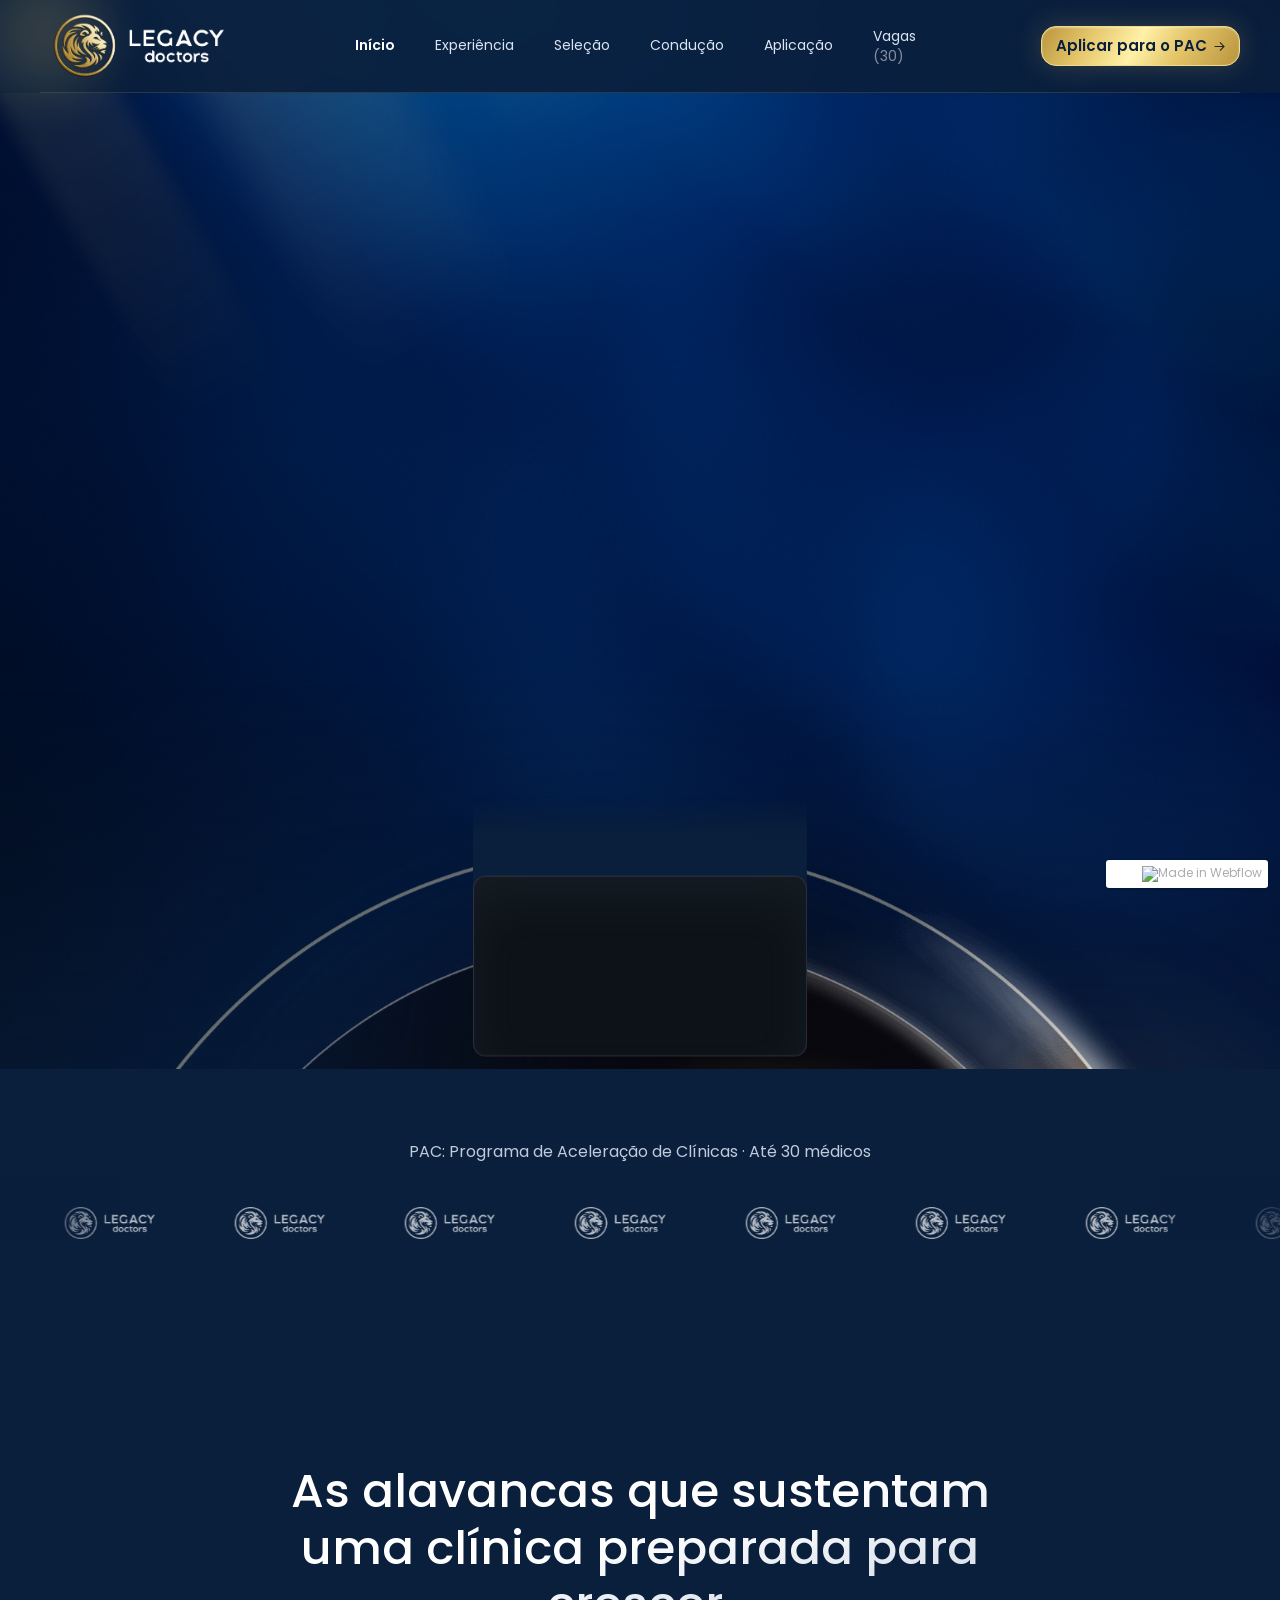
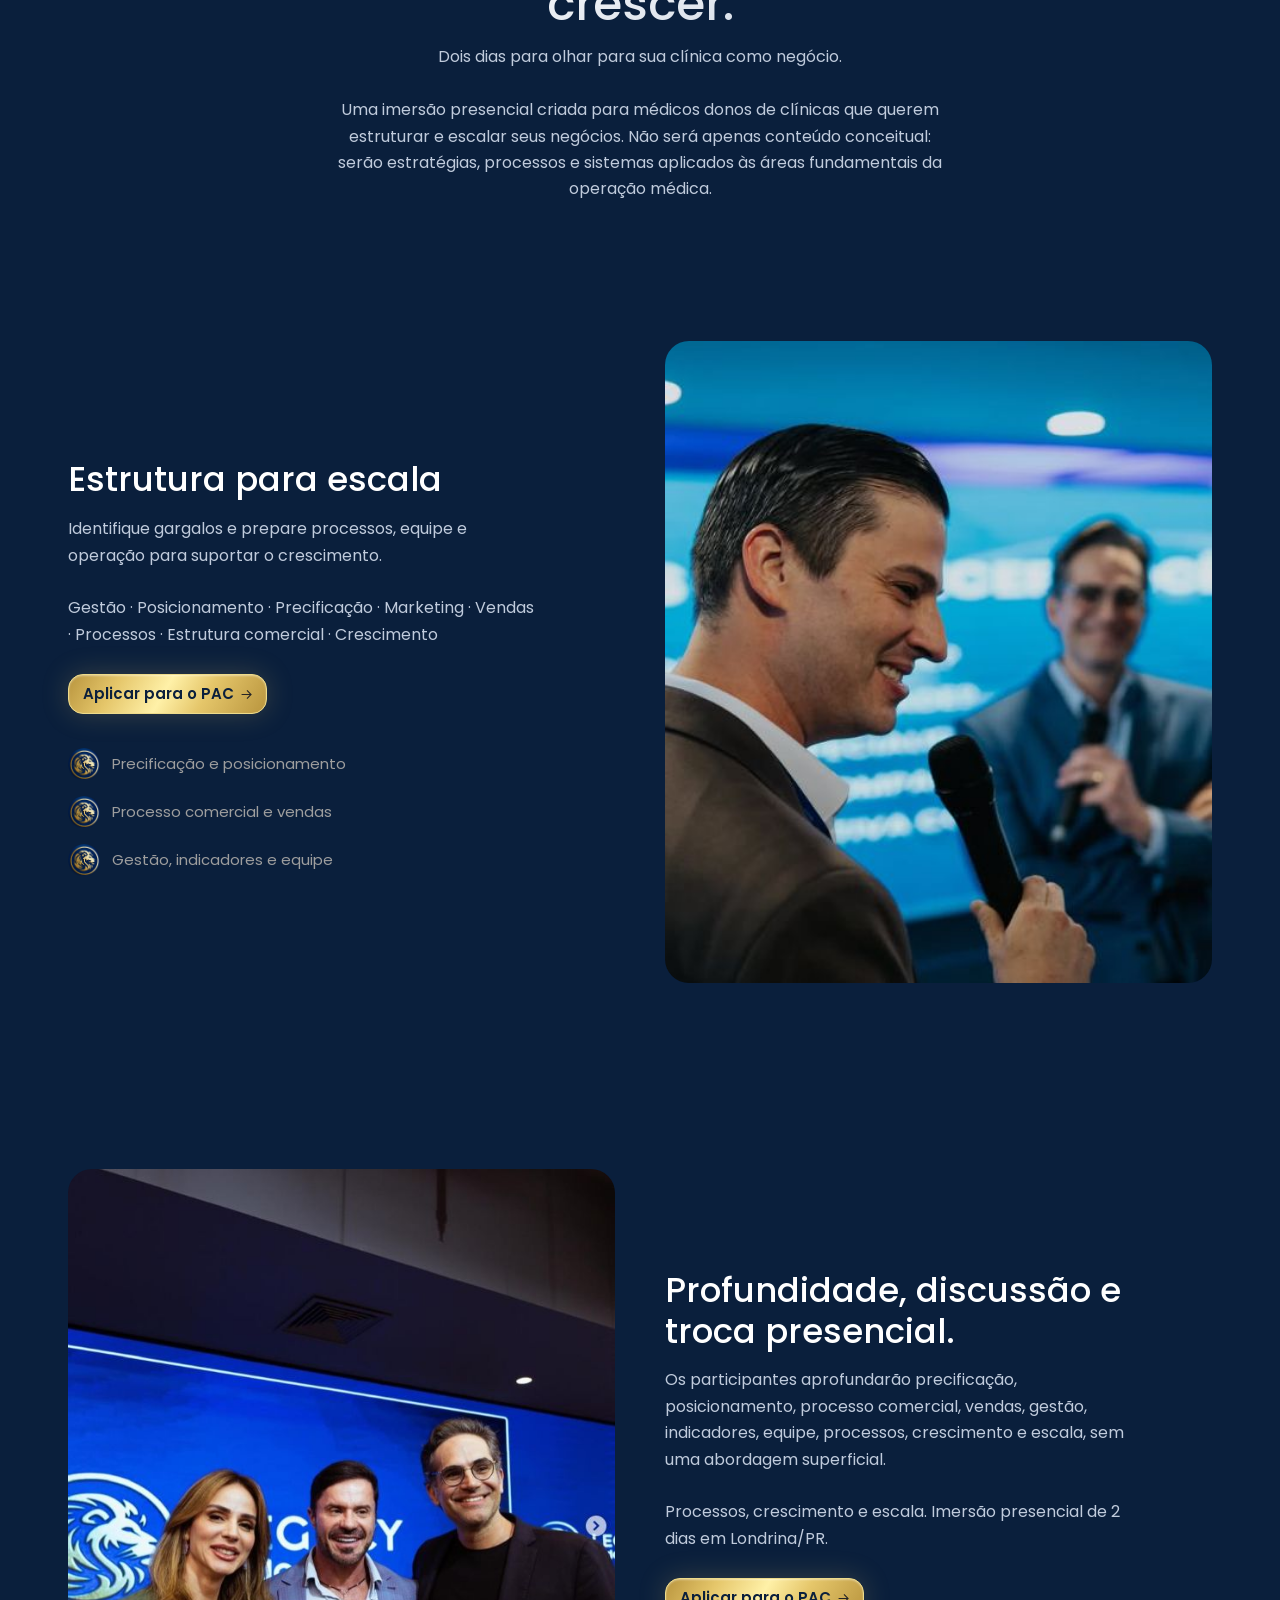
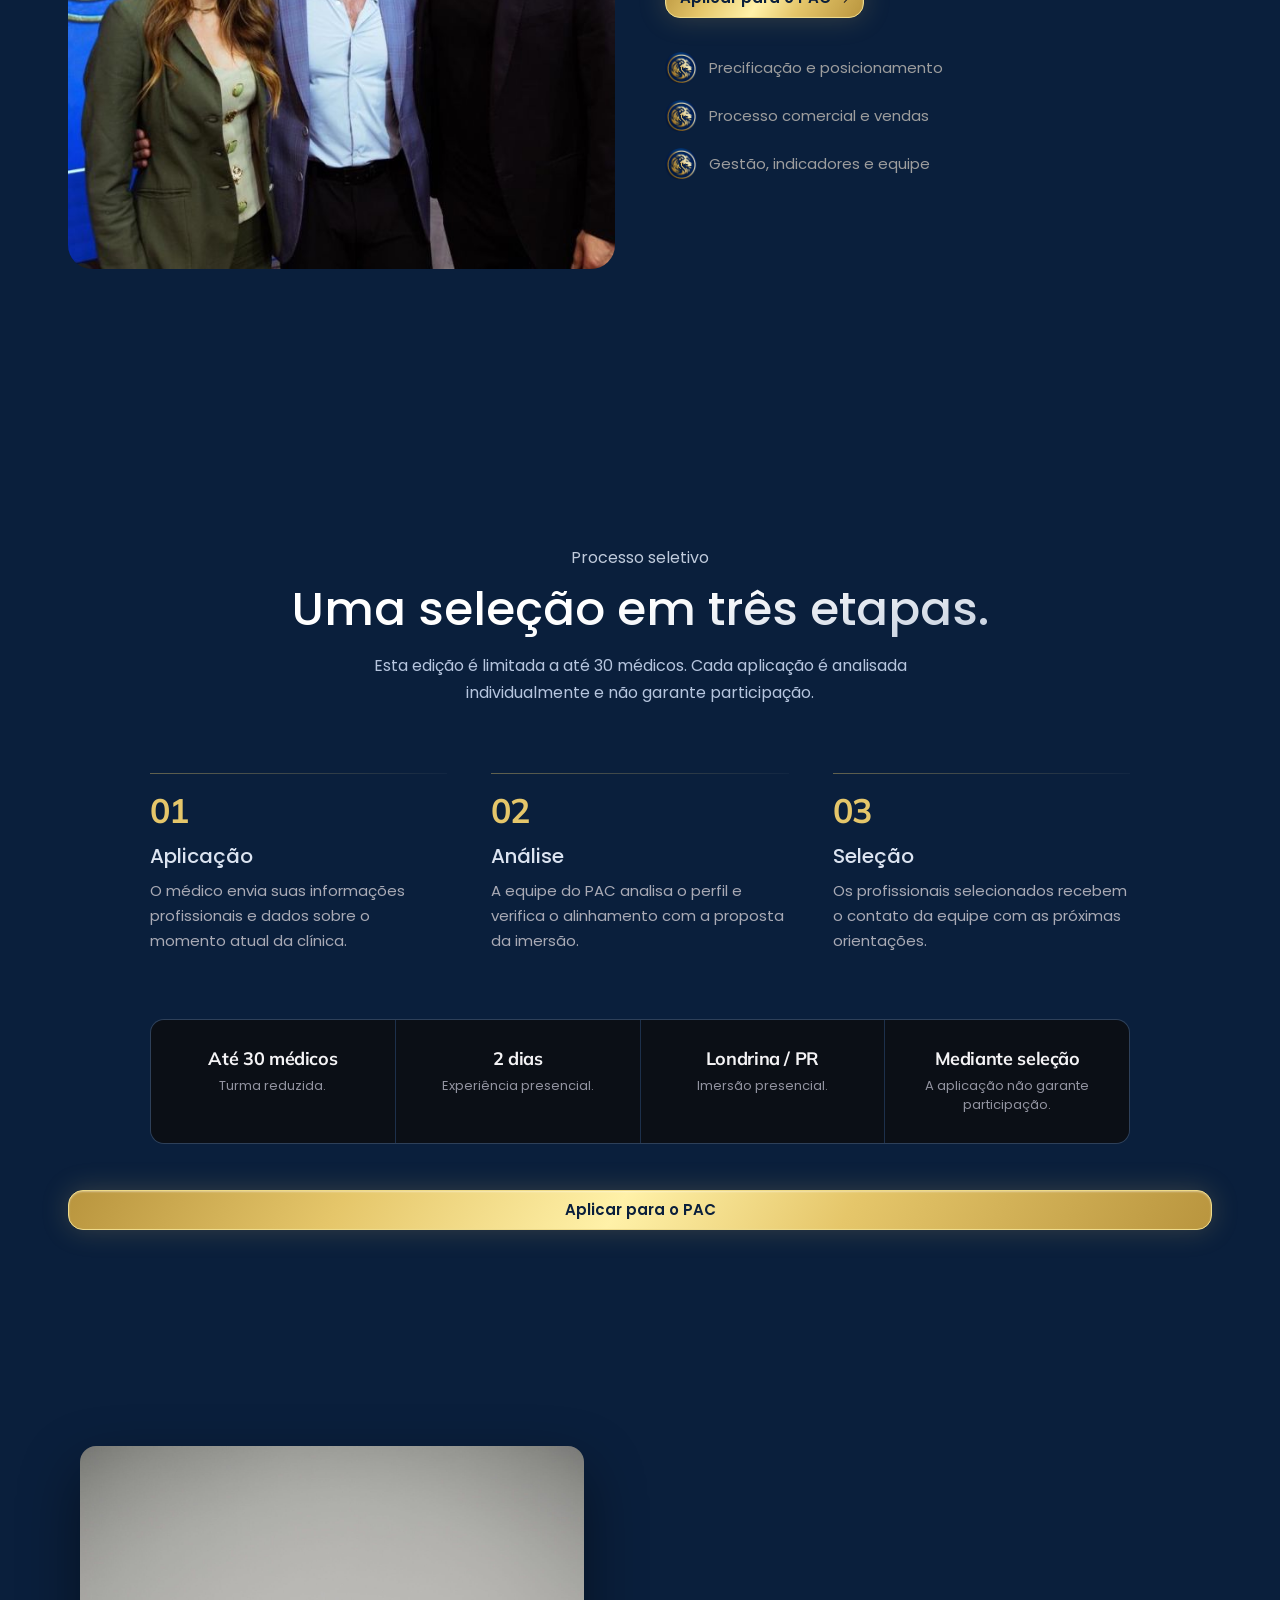
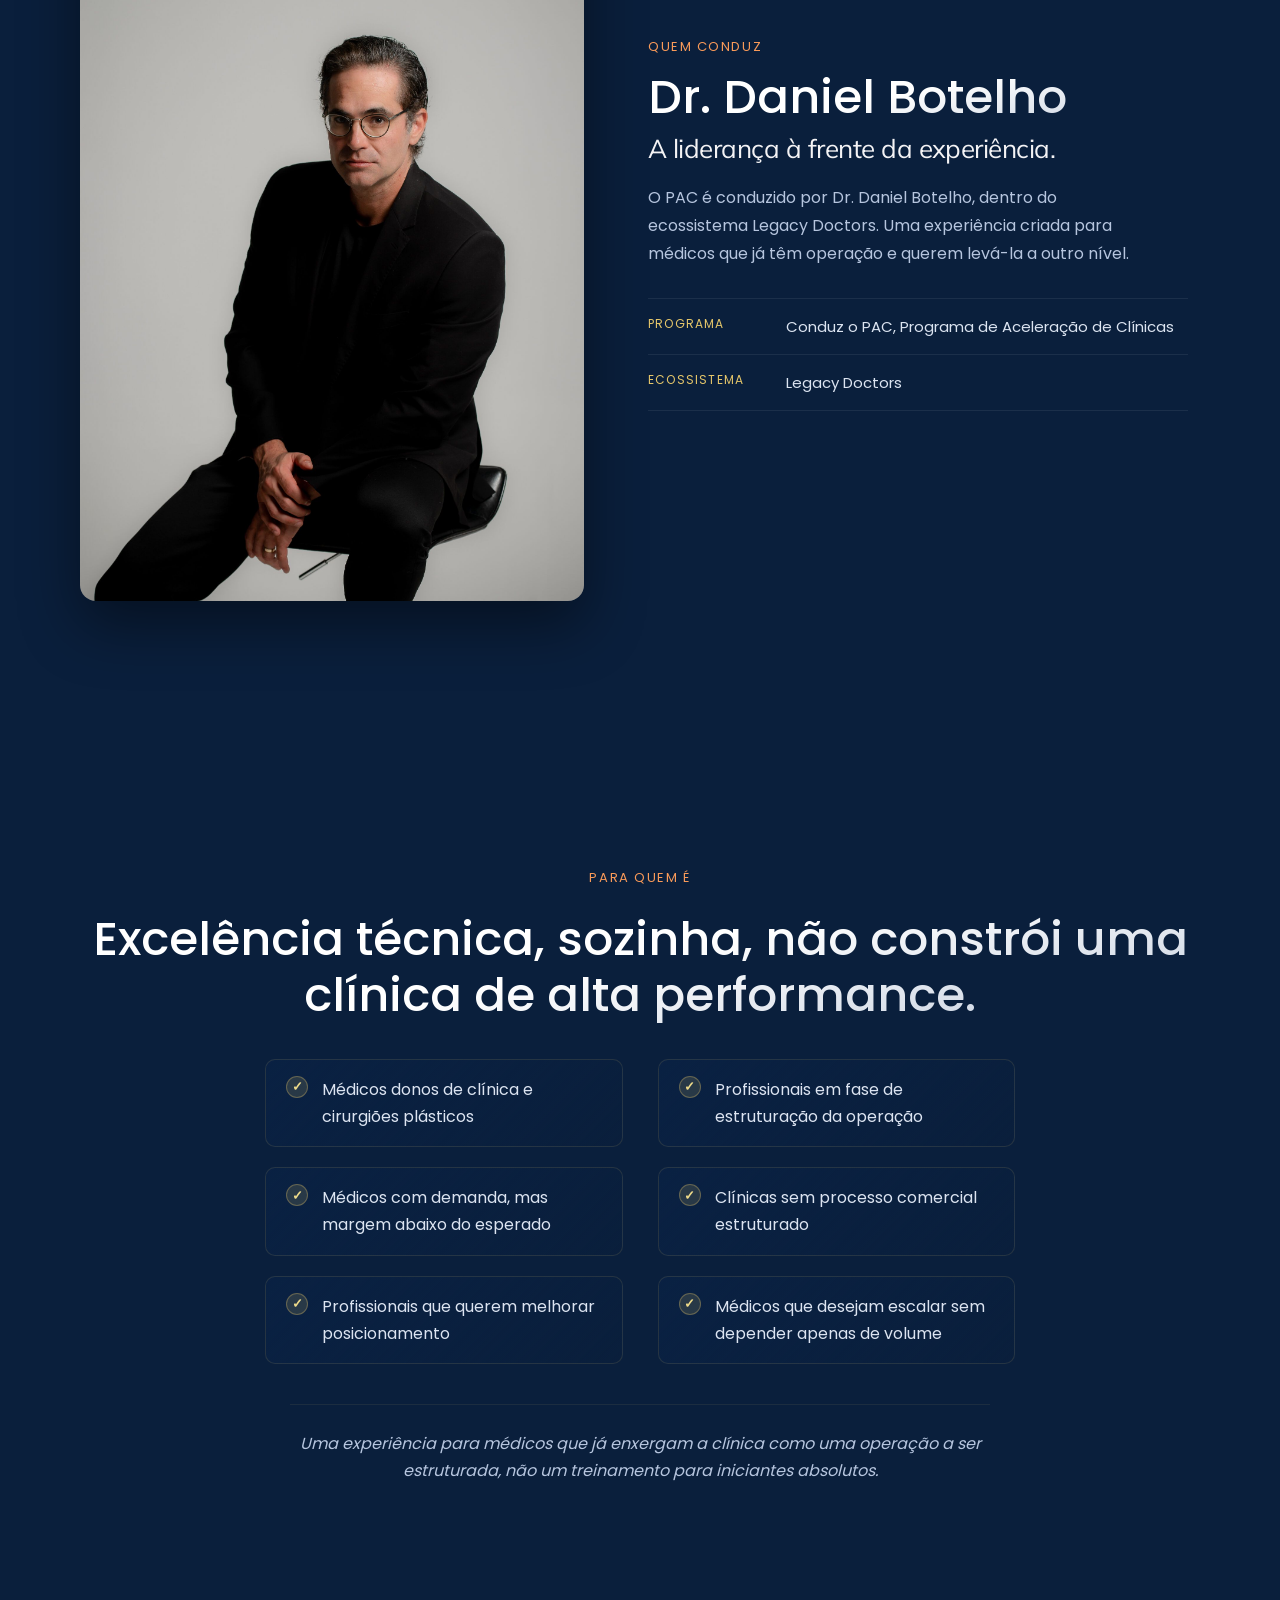
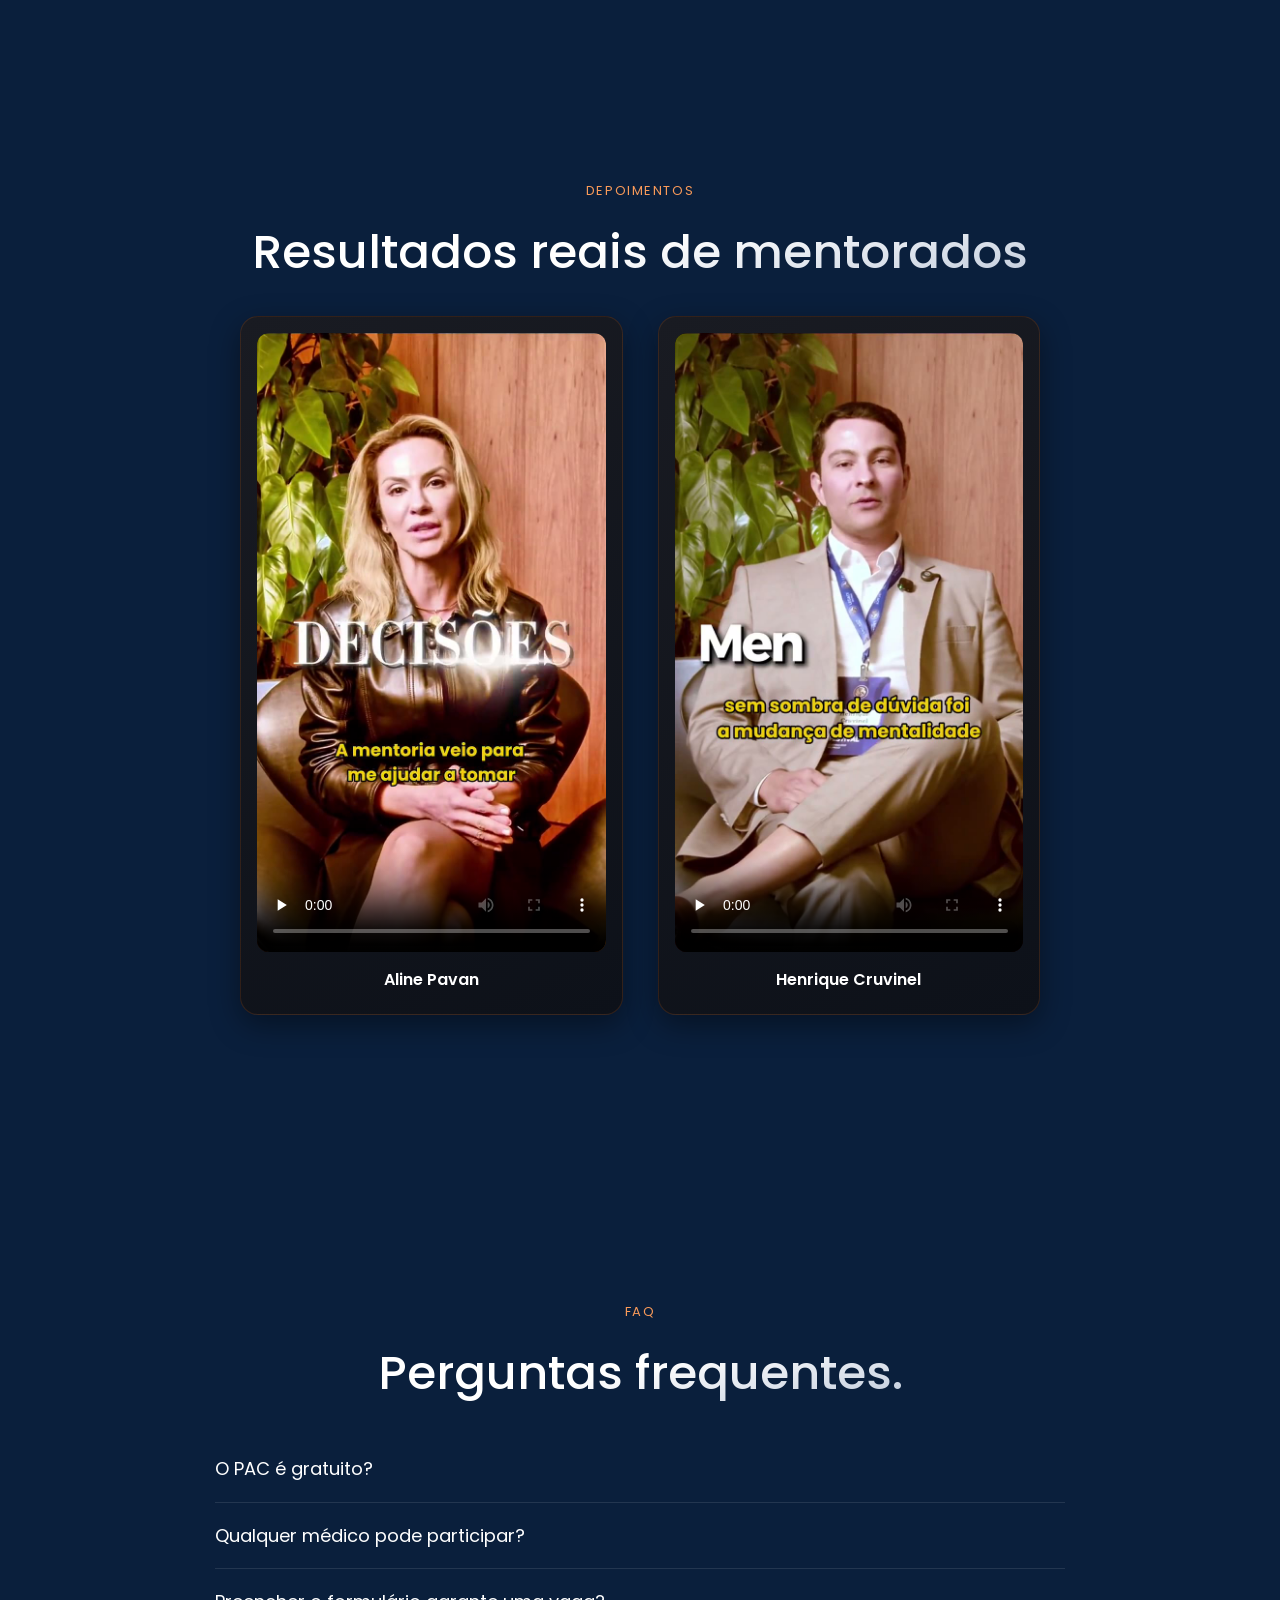
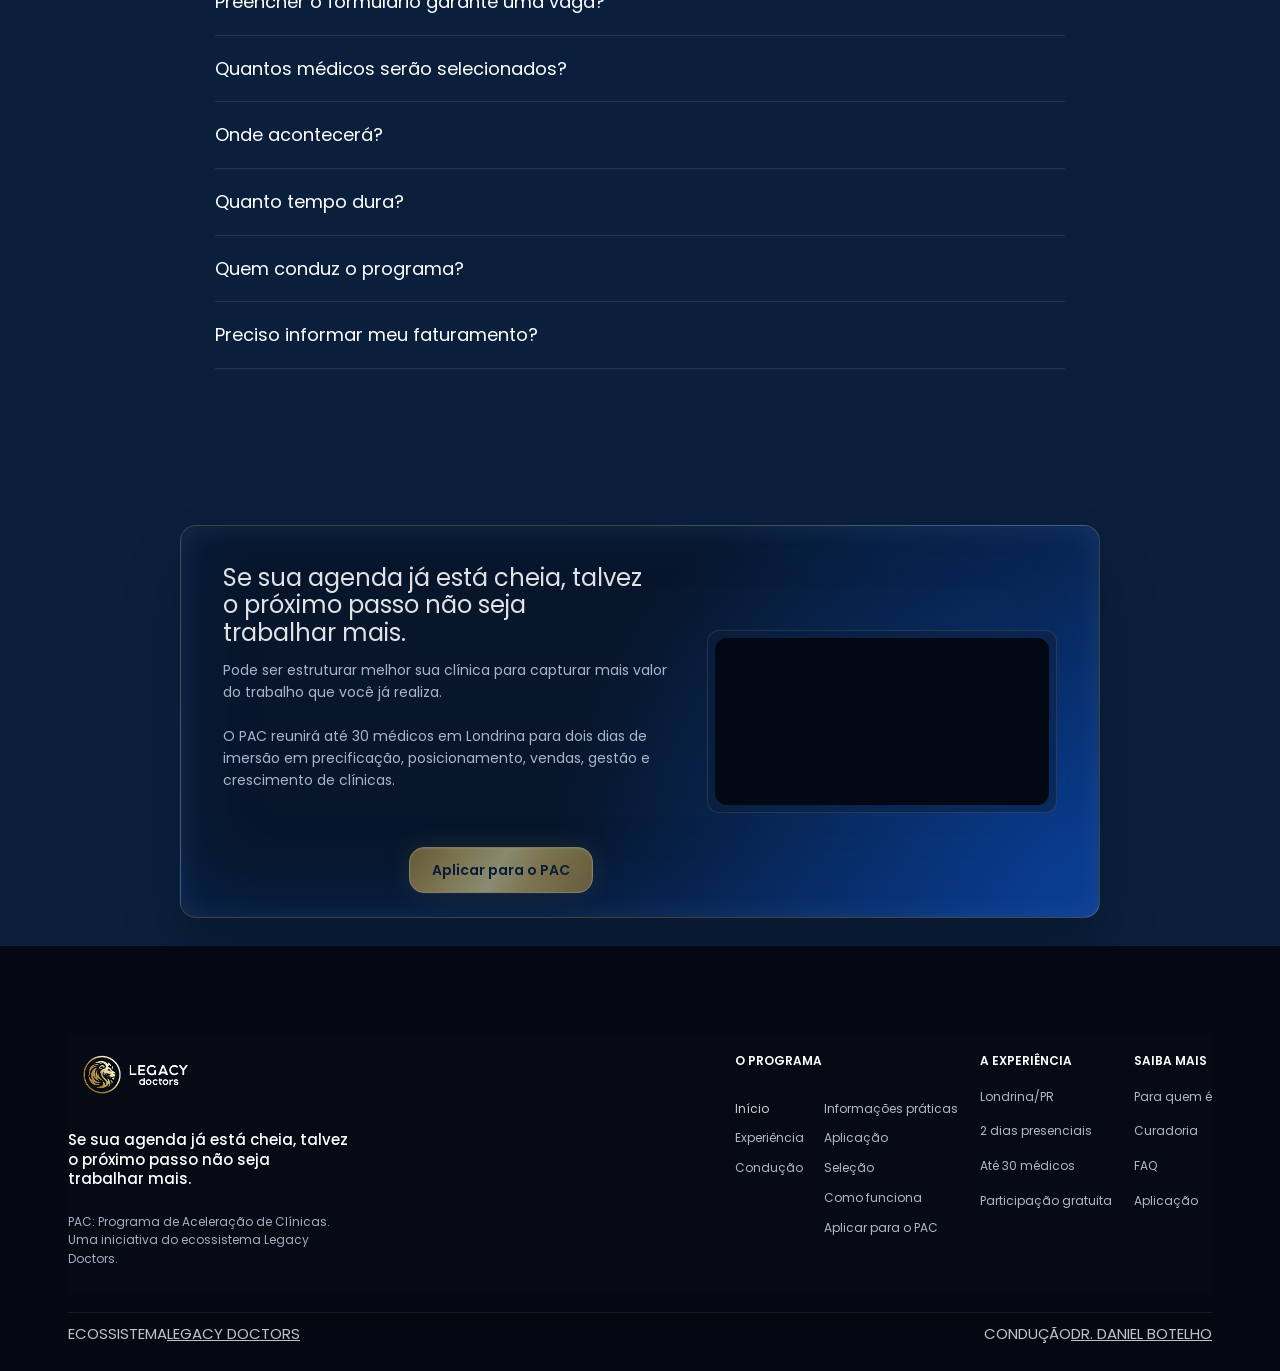
==== commit 93a9e23d: "Corrigir topo do hero, loop da esteira, reveal dos blocos e botoes dourados - Hero: aumenta o paddin" ====
--- a/index.html
+++ b/index.html
@@ -1 +1 @@
-<!DOCTYPE html><!-- This site was created in Webflow. https://webflow.com --><!-- Last Published: Thu Jan 02 2025 14:59:15 GMT+0000 (Coordinated Universal Time) --><html data-wf-domain="ovo-redsun.webflow.io" data-wf-page="673c8623b53e085c22dcde61" data-wf-site="673c8623b53e085c22dcde7d" lang="pt-BR" class=" w-mod-js"><head><meta charset="utf-8"><link href="https://cdn.prod.website-files.com" rel="preconnect" crossorigin="anonymous"><title>PAC: Programa de Aceleração de Clínicas | Legacy Doctors</title><meta content="PAC: Programa de Aceleração de Clínicas | Legacy Doctors" name="description"><meta content="PAC: Programa de Aceleração de Clínicas | Legacy Doctors" property="og:title"><meta content="PAC: Programa de Aceleração de Clínicas | Legacy Doctors" property="og:description"><meta content="PAC: Programa de Aceleração de Clínicas | Legacy Doctors" name="twitter:title"><meta content="PAC: Programa de Aceleração de Clínicas | Legacy Doctors" name="twitter:description"><meta property="og:type" content="website"><meta content="summary_large_image" name="twitter:card"><meta content="width=device-width, initial-scale=1" name="viewport"><meta content="Webflow" name="generator"><link href="css/ovo-redsun.webflow.85f609341.css" rel="stylesheet" type="text/css"><link href="https://fonts.googleapis.com" rel="preconnect"><link href="https://fonts.gstatic.com" rel="preconnect" crossorigin="anonymous"><script src="js/webfont.js" type="text/javascript"></script><script type="text/javascript">WebFont.load({  google: {    families: ["Inter:100,200,300,regular,500,600,700,800,900","Mulish:200,300,regular,500,600,700,800,900,200italic,300italic,italic,500italic,600italic,700italic,800italic,900italic"]  }});</script><script type="text/javascript">!function(o,c){var n=c.documentElement,t=" w-mod-";n.className+=t+"js",("ontouchstart"in o||o.DocumentTouch&&c instanceof DocumentTouch)&&(n.className+=t+"touch")}(window,document);</script><link href="images/legacy/brand-icon.png" rel="shortcut icon" type="image/x-icon"><link href="images/legacy/brand-icon.png" rel="apple-touch-icon"><link rel="stylesheet" href="css/legacy-brand.css"><link rel="stylesheet" href="css/pac-restored.css"></head><body id="inicio"><div class="fixed-nav"><div data-animation="default" data-collapse="medium" data-duration="400" data-easing="ease" data-easing2="ease" role="banner" class="navbar w-nav"><div class="container navbar-container"><div class="navbar-holder"><div class="navbar-container"><div class="brand-holder"><a href="#inicio" aria-current="page" class="brand w-nav-brand w--current"><img src="images/legacy/logo-gold-white.png" loading="lazy" alt="Legacy Doctors" class="brand-image"></a></div><div class="nav-menus"><nav role="navigation" class="nav-menu w-nav-menu"><div class="nav-menu-link-holder"><div class="nav-menu-link-container"><div class="nav-links"><a href="#inicio" aria-current="page" class="nav-link w-nav-link w--current">Início</a><a href="#experiencia" class="nav-link w-nav-link">Experiência</a><a href="#selecao" class="nav-link w-nav-link">Seleção</a><a href="#conducao" class="nav-link w-nav-link">Condução</a><a href="https://form.respondi.app/n3RiRFmz" class="nav-link w-nav-link" target="_blank" rel="noopener noreferrer">Aplicação</a></div></div></div></nav><a href="#selecao" class="cart-button w-inline-block" aria-label="Ate 30 vagas"><div class="nav-link">Vagas</div><div class="cart-number-holder"><div class="cart-number">(</div><div class="cart-number">30</div><div class="cart-number">)</div></div></a></div><div class="menu-cart-holder"><div class="menu-button w-nav-button"><div class="w-icon-nav-menu"></div></div><div class="nav-menu-button-holder"><a href="https://form.respondi.app/n3RiRFmz" target="_blank" class="button-glow w-inline-block"><div>Aplicar para o PAC</div><img src="images/673c8623b53e085c22dcdea1_Button%20Arrow.svg" loading="lazy" alt="" class="button-arrow"></a></div></div></div></div></div></div></div><div data-w-id="92be72c0-3a98-a5eb-437e-48540808feff" class="section overflow-hidden"><div class="hero-section padding-top"><div class="container no-paddings"><div class="hero-section-center-holder"><div class="hero-content"><div style="-webkit-transform:translate3d(0, 30px, 0) scale3d(1, 1, 1) rotateX(0) rotateY(0) rotateZ(0) skew(0, 0);-moz-transform:translate3d(0, 30px, 0) scale3d(1, 1, 1) rotateX(0) rotateY(0) rotateZ(0) skew(0, 0);-ms-transform:translate3d(0, 30px, 0) scale3d(1, 1, 1) rotateX(0) rotateY(0) rotateZ(0) skew(0, 0);transform:translate3d(0, 30px, 0) scale3d(1, 1, 1) rotateX(0) rotateY(0) rotateZ(0) skew(0, 0);opacity:0" class="animate-on-load-01"><div class="badge-wrapper"><a href="#faq" class="ease-badge w-inline-block"><div class="whats-new">Imersão gratuita</div><div>2 dias · Londrina/PR</div><img loading="lazy" src="images/673c8623b53e085c22dcdf7a_Arrow%20Right.svg" alt="Right Arrow" class="ease-badge-icon"></a></div></div><div style="-webkit-transform:translate3d(0, 30px, 0) scale3d(1, 1, 1) rotateX(0) rotateY(0) rotateZ(0) skew(0, 0);-moz-transform:translate3d(0, 30px, 0) scale3d(1, 1, 1) rotateX(0) rotateY(0) rotateZ(0) skew(0, 0);-ms-transform:translate3d(0, 30px, 0) scale3d(1, 1, 1) rotateX(0) rotateY(0) rotateZ(0) skew(0, 0);transform:translate3d(0, 30px, 0) scale3d(1, 1, 1) rotateX(0) rotateY(0) rotateZ(0) skew(0, 0);opacity:0" class="animate-on-load-02"><div class="home-hero"><h1 class="hero-title">O caminho para transformar sua clínica em uma operação de alta performance.</h1></div></div><div style="opacity:0;-webkit-transform:translate3d(0, 30px, 0) scale3d(1, 1, 1) rotateX(0) rotateY(0) rotateZ(0) skew(0, 0);-moz-transform:translate3d(0, 30px, 0) scale3d(1, 1, 1) rotateX(0) rotateY(0) rotateZ(0) skew(0, 0);-ms-transform:translate3d(0, 30px, 0) scale3d(1, 1, 1) rotateX(0) rotateY(0) rotateZ(0) skew(0, 0);transform:translate3d(0, 30px, 0) scale3d(1, 1, 1) rotateX(0) rotateY(0) rotateZ(0) skew(0, 0)" class="animate-on-load-03"><div class="center-hero-paragraph-holder smaller"><p>Um sistema integrado de precificação, posicionamento, vendas, gestão e processos para transformar demanda em mais margem, previsibilidade e capacidade de escala.</p></div></div><div style="-webkit-transform:translate3d(0, 30px, 0) scale3d(1, 1, 1) rotateX(0) rotateY(0) rotateZ(0) skew(0, 0);-moz-transform:translate3d(0, 30px, 0) scale3d(1, 1, 1) rotateX(0) rotateY(0) rotateZ(0) skew(0, 0);-ms-transform:translate3d(0, 30px, 0) scale3d(1, 1, 1) rotateX(0) rotateY(0) rotateZ(0) skew(0, 0);transform:translate3d(0, 30px, 0) scale3d(1, 1, 1) rotateX(0) rotateY(0) rotateZ(0) skew(0, 0);opacity:0" class="animate-on-load-04"><div class="hero-button-holder"><a href="#experiencia" class="button-simple w-inline-block"><div>Conheça a experiência</div><img src="images/673c8623b53e085c22dcdea1_Button%20Arrow.svg" loading="lazy" alt="" class="button-arrow"></a><a href="https://form.respondi.app/n3RiRFmz" class="button-glow w-inline-block" target="_blank" rel="noopener noreferrer"><div>Aplicar para o PAC</div><img src="images/673c8623b53e085c22dcdea1_Button%20Arrow.svg" loading="lazy" alt="" class="button-arrow"></a></div></div></div><div style="-webkit-transform:translate3d(0, 30px, 0) scale3d(1, 1, 1) rotateX(0) rotateY(0) rotateZ(0) skew(0, 0);-moz-transform:translate3d(0, 30px, 0) scale3d(1, 1, 1) rotateX(0) rotateY(0) rotateZ(0) skew(0, 0);-ms-transform:translate3d(0, 30px, 0) scale3d(1, 1, 1) rotateX(0) rotateY(0) rotateZ(0) skew(0, 0);transform:translate3d(0, 30px, 0) scale3d(1, 1, 1) rotateX(0) rotateY(0) rotateZ(0) skew(0, 0);opacity:0" class="animate-on-load-05"><div class="home-app-wrapper"><div class="app-wrapper"><div style="opacity:0;-webkit-transform:translate3d(0, -120px, 0) scale3d(1.15, 1.15, 1) rotateX(0) rotateY(0) rotateZ(0) skew(0, 0);-moz-transform:translate3d(0, -120px, 0) scale3d(1.15, 1.15, 1) rotateX(0) rotateY(0) rotateZ(0) skew(0, 0);-ms-transform:translate3d(0, -120px, 0) scale3d(1.15, 1.15, 1) rotateX(0) rotateY(0) rotateZ(0) skew(0, 0);transform:translate3d(0, -120px, 0) scale3d(1.15, 1.15, 1) rotateX(0) rotateY(0) rotateZ(0) skew(0, 0)" class="app-holder"><video class="app-video" autoplay muted loop playsinline preload="metadata" aria-label="Apresentação do PAC"><source src="images/video-pac.mp4" type="video/mp4"></video></div><div class="fade"></div></div><div class="circle-wrapper"><div style="-webkit-transform:translate3d(0, 0, 0) scale3d(0.7, 0.7, 1) rotateX(0) rotateY(0) rotateZ(-360deg) skew(0, 0);-moz-transform:translate3d(0, 0, 0) scale3d(0.7, 0.7, 1) rotateX(0) rotateY(0) rotateZ(-360deg) skew(0, 0);-ms-transform:translate3d(0, 0, 0) scale3d(0.7, 0.7, 1) rotateX(0) rotateY(0) rotateZ(-360deg) skew(0, 0);transform:translate3d(0, 0, 0) scale3d(0.7, 0.7, 1) rotateX(0) rotateY(0) rotateZ(-360deg) skew(0, 0);filter:saturate(160%) blur(0px);opacity:0" class="circle-container"><img src="images/673c8790c213543ea74788a0_Red%20Circle%20No%20Glow.png" loading="lazy" sizes="(max-width: 479px) 88vw, (max-width: 767px) 93vw, (max-width: 991px) 94vw, (max-width: 1439px) 95vw, 1144px" srcset="images/673c8790c213543ea74788a0_Red%20Circle%20No%20Glow-p-500.png 500w, images/673c8790c213543ea74788a0_Red%20Circle%20No%20Glow-p-800.png 800w, images/673c8790c213543ea74788a0_Red%20Circle%20No%20Glow-p-1080.png 1080w, images/673c8790c213543ea74788a0_Red%20Circle%20No%20Glow-p-1600.png 1600w, images/673c8790c213543ea74788a0_Red%20Circle%20No%20Glow-p-2000.png 2000w, images/673c8790c213543ea74788a0_Red%20Circle%20No%20Glow.png 2256w" alt="" class="circle-bg-image"><img src="images/673c87ad03ca3526725241f9_Red%20Glow.png" loading="lazy" style="-webkit-transform:translate3d(-248px, 95px, 0) scale3d(0.9, 0.9, 1) rotateX(0) rotateY(0) rotateZ(-26deg) skew(0, 0);-moz-transform:translate3d(-248px, 95px, 0) scale3d(0.9, 0.9, 1) rotateX(0) rotateY(0) rotateZ(-26deg) skew(0, 0);-ms-transform:translate3d(-248px, 95px, 0) scale3d(0.9, 0.9, 1) rotateX(0) rotateY(0) rotateZ(-26deg) skew(0, 0);transform:translate3d(-248px, 95px, 0) scale3d(0.9, 0.9, 1) rotateX(0) rotateY(0) rotateZ(-26deg) skew(0, 0);opacity:0;filter:blur(20px)" sizes="(max-width: 479px) 88vw, (max-width: 767px) 93vw, (max-width: 991px) 94vw, (max-width: 1439px) 95vw, 1144px" alt="" srcset="images/673c87ad03ca3526725241f9_Red%20Glow-p-500.png 500w, images/673c87ad03ca3526725241f9_Red%20Glow-p-800.png 800w, images/673c87ad03ca3526725241f9_Red%20Glow-p-1080.png 1080w, images/673c87ad03ca3526725241f9_Red%20Glow-p-1600.png 1600w, images/673c87ad03ca3526725241f9_Red%20Glow-p-2000.png 2000w, images/673c87ad03ca3526725241f9_Red%20Glow.png 2626w" class="red-glow"><img src="images/673c878ff9abee9c378d3e76_Glow.png" loading="lazy" style="-webkit-transform:translate3d(-248px, 95px, 0) scale3d(0.9, 0.9, 1) rotateX(0) rotateY(0) rotateZ(-26deg) skew(0, 0);-moz-transform:translate3d(-248px, 95px, 0) scale3d(0.9, 0.9, 1) rotateX(0) rotateY(0) rotateZ(-26deg) skew(0, 0);-ms-transform:translate3d(-248px, 95px, 0) scale3d(0.9, 0.9, 1) rotateX(0) rotateY(0) rotateZ(-26deg) skew(0, 0);transform:translate3d(-248px, 95px, 0) scale3d(0.9, 0.9, 1) rotateX(0) rotateY(0) rotateZ(-26deg) skew(0, 0);filter:blur(20px);opacity:0" sizes="(max-width: 479px) 88vw, (max-width: 767px) 93vw, (max-width: 991px) 94vw, (max-width: 1439px) 95vw, 1144px" alt="" srcset="images/673c878ff9abee9c378d3e76_Glow-p-500.png 500w, images/673c878ff9abee9c378d3e76_Glow-p-800.png 800w, images/673c878ff9abee9c378d3e76_Glow-p-1080.png 1080w, images/673c878ff9abee9c378d3e76_Glow.png 1152w" class="white-glow"><div class="red-cicrle-center"><div class="red-circle"></div></div></div></div></div></div></div></div><div class="bg"><div style="-webkit-transform:translate3d(0, 30px, 0) scale3d(1, 1, 1) rotateX(0) rotateY(0) rotateZ(0) skew(0, 0);-moz-transform:translate3d(0, 30px, 0) scale3d(1, 1, 1) rotateX(0) rotateY(0) rotateZ(0) skew(0, 0);-ms-transform:translate3d(0, 30px, 0) scale3d(1, 1, 1) rotateX(0) rotateY(0) rotateZ(0) skew(0, 0);transform:translate3d(0, 30px, 0) scale3d(1, 1, 1) rotateX(0) rotateY(0) rotateZ(0) skew(0, 0);opacity:0" class="animate-on-load-05"><div class="trusted-by"><div class="center-text"><div class="fade-in-on-scroll"><p>PAC: Programa de Aceleração de Clínicas · Até 30 médicos</p></div></div><div class="fade-in-on-scroll"><div class="company-logo-holder"><div class="company-logo-container"><div class="company-logo-wrapper"><img src="images/legacy/logo-white.png" loading="lazy" alt="Legacy Doctors" class="company-logo"></div><div class="company-logo-wrapper"><img src="images/legacy/logo-white.png" loading="lazy" alt="Legacy Doctors" class="company-logo"></div><div class="company-logo-wrapper"><img src="images/legacy/logo-white.png" loading="lazy" alt="Legacy Doctors" class="company-logo"></div><div class="company-logo-wrapper"><img src="images/legacy/logo-white.png" loading="lazy" alt="Legacy Doctors" class="company-logo"></div><div class="company-logo-wrapper"><img src="images/legacy/logo-white.png" loading="lazy" alt="Legacy Doctors" class="company-logo"></div><div class="company-logo-wrapper"><img src="images/legacy/logo-white.png" loading="lazy" alt="Legacy Doctors" class="company-logo"></div><div class="company-logo-wrapper"><img src="images/legacy/logo-white.png" loading="lazy" alt="Legacy Doctors" class="company-logo"></div><div class="company-logo-wrapper"><img src="images/legacy/logo-white.png" loading="lazy" alt="Legacy Doctors" class="company-logo"></div></div><div class="company-logo-container"><div class="company-logo-wrapper"><img src="images/legacy/logo-white.png" loading="lazy" alt="Legacy Doctors" class="company-logo"></div><div class="company-logo-wrapper"><img src="images/legacy/logo-white.png" loading="lazy" alt="Legacy Doctors" class="company-logo"></div><div class="company-logo-wrapper"><img src="images/legacy/logo-white.png" loading="lazy" alt="Legacy Doctors" class="company-logo"></div><div class="company-logo-wrapper"><img src="images/legacy/logo-white.png" loading="lazy" alt="Legacy Doctors" class="company-logo"></div><div class="company-logo-wrapper"><img src="images/legacy/logo-white.png" loading="lazy" alt="Legacy Doctors" class="company-logo"></div><div class="company-logo-wrapper"><img src="images/legacy/logo-white.png" loading="lazy" alt="Legacy Doctors" class="company-logo"></div><div class="company-logo-wrapper"><img src="images/legacy/logo-white.png" loading="lazy" alt="Legacy Doctors" class="company-logo"></div><div class="company-logo-wrapper"><img src="images/legacy/logo-white.png" loading="lazy" alt="Legacy Doctors" class="company-logo"></div></div><div class="graident-for-logos"></div><div class="graident-for-logos right"></div></div></div></div></div></div><div class="light-wrapper"><div class="lights-holder"><div style="height:0px;opacity:0" class="light left"></div><div style="height:0px;opacity:0" class="light middle"></div><div style="height:0px;opacity:0" class="light right"></div></div></div></div></div><div class="section"><div class="container"><div class="section-paddings"><div class="section-center-text"><div class="section-title xl"><div class="fade-in-on-scroll"><h2 class="title medium">As alavancas que sustentam uma clínica preparada para crescer.</h2></div></div><div class="section-paragraph"><div class="fade-in-on-scroll"><p>Dois dias para olhar para sua clínica como negócio.<br><br>Uma imersão presencial criada para médicos donos de clínicas que querem estruturar e escalar seus negócios. Não será apenas conteúdo conceitual: serão estratégias, processos e sistemas aplicados às áreas fundamentais da operação médica.</p></div></div></div><div id="experiencia" class="new-features-holder"><div class="w-layout-grid new-features-grid"><div id="w-node-_0e7bf4ef-0cb9-d656-ae4d-41022f5a27fa-22dcde61" class="feature-grid-content"><div class="feature-grid-content-holder"><div class="feature-grid-title">Estrutura para escala</div><p>Identifique gargalos e prepare processos, equipe e operação para suportar o crescimento.<br><br>Gestão · Posicionamento · Precificação · Marketing · Vendas · Processos · Estrutura comercial · Crescimento</p><a href="https://form.respondi.app/n3RiRFmz" class="button-simple w-inline-block" target="_blank" rel="noopener noreferrer"><div>Aplicar para o PAC</div><img src="images/673c8623b53e085c22dcdea1_Button%20Arrow.svg" loading="lazy" alt="" class="button-arrow"></a></div><div class="checked-list-holder"><ul role="list" class="list w-list-unstyled"><li class="list-item"><div class="check-icon-holder"><img src="images/legacy/brand-lion.png" loading="lazy" alt="Legacy Doctors" class="check-icon"></div><div class="check-item-text">Precificação e posicionamento</div></li><li class="list-item"><div class="check-icon-holder"><img src="images/legacy/brand-lion.png" loading="lazy" alt="Legacy Doctors" class="check-icon"></div><div class="check-item-text">Processo comercial e vendas</div></li><li class="list-item"><div class="check-icon-holder"><img src="images/legacy/brand-lion.png" loading="lazy" alt="Legacy Doctors" class="check-icon"></div><div class="check-item-text">Gestão, indicadores e equipe</div></li></ul></div></div><div id="w-node-_279527ce-08bc-deeb-e599-bc9c13ef82ac-22dcde61" class="feature-grid-image-holder"><img class="feature-image" src="images/673ca401ef8e7fd09ba9f4fa_Feature%20Image%2001.jpg" alt="" style="opacity:0" sizes="(max-width: 479px) 88vw, (max-width: 767px) 93vw, (max-width: 991px) 94vw, (max-width: 1439px) 95vw, 1144px" data-w-id="aceece89-48dc-7e0b-a1db-d0d99d9e4c33" loading="lazy" srcset="images/673ca401ef8e7fd09ba9f4fa_Feature%20Image%2001-p-500.jpg 500w, images/673ca401ef8e7fd09ba9f4fa_Feature%20Image%2001-p-800.jpg 800w, images/673ca401ef8e7fd09ba9f4fa_Feature%20Image%2001-p-1080.jpg 1080w, images/673ca401ef8e7fd09ba9f4fa_Feature%20Image%2001-p-1600.jpg 1600w, images/673ca401ef8e7fd09ba9f4fa_Feature%20Image%2001.jpg 1710w"></div></div><div class="w-layout-grid new-features-grid"><div id="w-node-bba29520-f1f1-13e4-e629-8ee25e1c1b3f-22dcde61" class="feature-grid-image-holder"><img class="feature-image" src="images/673ca401d0386358ecf73562_Feature%20Image%2002.jpg" alt="" style="opacity:0" sizes="(max-width: 479px) 88vw, (max-width: 767px) 93vw, (max-width: 991px) 94vw, (max-width: 1439px) 95vw, 1144px" data-w-id="bba29520-f1f1-13e4-e629-8ee25e1c1b40" loading="lazy" srcset="images/673ca401d0386358ecf73562_Feature%20Image%2002-p-500.jpg 500w, images/673ca401d0386358ecf73562_Feature%20Image%2002-p-800.jpg 800w, images/673ca401d0386358ecf73562_Feature%20Image%2002-p-1080.jpg 1080w, images/673ca401d0386358ecf73562_Feature%20Image%2002-p-1600.jpg 1600w, images/673ca401d0386358ecf73562_Feature%20Image%2002.jpg 1710w"></div><div id="w-node-b208aa4d-56fc-6741-caba-00680983d971-22dcde61" class="feature-grid-content"><div class="feature-grid-content-holder"><div class="feature-grid-title">Profundidade, discussão e troca presencial.</div><p>Os participantes aprofundarão precificação, posicionamento, processo comercial, vendas, gestão, indicadores, equipe, processos, crescimento e escala, sem uma abordagem superficial.<br><br>Processos, crescimento e escala. Imersão presencial de 2 dias em Londrina/PR.</p><a href="https://form.respondi.app/n3RiRFmz" class="button-simple w-inline-block" target="_blank" rel="noopener noreferrer"><div>Aplicar para o PAC</div><img src="images/673c8623b53e085c22dcdea1_Button%20Arrow.svg" loading="lazy" alt="" class="button-arrow"></a></div><div class="checked-list-holder"><ul role="list" class="list w-list-unstyled"><li class="list-item"><div class="check-icon-holder"><img src="images/legacy/brand-lion.png" loading="lazy" alt="Legacy Doctors" class="check-icon"></div><div class="check-item-text">Precificação e posicionamento</div></li><li class="list-item"><div class="check-icon-holder"><img src="images/legacy/brand-lion.png" loading="lazy" alt="Legacy Doctors" class="check-icon"></div><div class="check-item-text">Processo comercial e vendas</div></li><li class="list-item"><div class="check-icon-holder"><img src="images/legacy/brand-lion.png" loading="lazy" alt="Legacy Doctors" class="check-icon"></div><div class="check-item-text">Gestão, indicadores e equipe</div></li></ul></div></div></div></div></div></div></div><section id="selecao" class="section pac-selection"><div class="container"><div class="section-paddings"><div class="section-center-text"><p class="pac-kicker">Processo seletivo</p><h2 class="title medium">Uma seleção em três etapas.</h2><p class="pac-selection-intro">Esta edição é limitada a até 30 médicos. Cada aplicação é analisada individualmente e não garante participação.</p></div><ol class="pac-timeline"><li class="pac-step"><span class="pac-step-num">01</span><h3 class="pac-step-title">Aplicação</h3><p>O médico envia suas informações profissionais e dados sobre o momento atual da clínica.</p></li><li class="pac-step"><span class="pac-step-num">02</span><h3 class="pac-step-title">Análise</h3><p>A equipe do PAC analisa o perfil e verifica o alinhamento com a proposta da imersão.</p></li><li class="pac-step"><span class="pac-step-num">03</span><h3 class="pac-step-title">Seleção</h3><p>Os profissionais selecionados recebem o contato da equipe com as próximas orientações.</p></li></ol><div class="pac-facts"><div class="pac-fact"><strong>Até 30 médicos</strong><span>Turma reduzida.</span></div><div class="pac-fact"><strong>2 dias</strong><span>Experiência presencial.</span></div><div class="pac-fact"><strong>Londrina / PR</strong><span>Imersão presencial.</span></div><div class="pac-fact"><strong>Mediante seleção</strong><span>A aplicação não garante participação.</span></div></div><div class="pac-selection-cta"><a class="button-glow w-inline-block" href="https://form.respondi.app/n3RiRFmz" target="_blank" rel="noopener noreferrer">Aplicar para o PAC</a></div></div></div></section><section id="conducao" class="section pac-founder"><div class="container"><div class="pac-founder-grid"><div class="pac-founder-photo"><img src="images/daniel-botelho-1.jpg" srcset="images/daniel-botelho-1-p-500.jpg 500w, images/daniel-botelho-1-p-800.jpg 800w, images/daniel-botelho-1.jpg 1200w" sizes="(max-width:767px) 90vw, 42vw" loading="lazy" alt="Dr. Daniel Botelho" class="founder-photo"></div><div class="pac-founder-content"><p class="pac-kicker">Quem conduz</p><h2 class="title medium">Dr. Daniel Botelho</h2><p class="pac-founder-headline">A liderança à frente da experiência.</p><p class="pac-founder-lead">O PAC é conduzido por Dr. Daniel Botelho, dentro do ecossistema Legacy Doctors. Uma experiência criada para médicos que já têm operação e querem levá-la a outro nível.</p><dl class="pac-founder-facts"><div><dt>Programa</dt><dd>Conduz o PAC, Programa de Aceleração de Clínicas</dd></div><div><dt>Ecossistema</dt><dd>Legacy Doctors</dd></div></dl><!-- Estrutura pronta para informacoes oficiais do Dr. Daniel Botelho. Preencher SOMENTE com dados validados: especialidade (ex.: Cirurgiao Plastico), atuacao empresarial, fundacao/idealizacao, experiencia profissional, projetos e empresas, resultados comprovados. Nao inventar. --></div></div></div></section><section id="para-quem" class="section pac-extra"><div class="container"><div class="section-paddings"><div class="section-center-text"><p class="pac-kicker">Para quem é</p><h2 class="title medium">Excelência técnica, sozinha, não constrói uma clínica de alta performance.</h2></div><div class="pac-audience-wrapper"><div class="pac-audience-grid"><div class="pac-audience-item"><span class="pac-check-icon">✓</span><p class="pac-audience-text">Médicos donos de clínica e cirurgiões plásticos</p></div><div class="pac-audience-item"><span class="pac-check-icon">✓</span><p class="pac-audience-text">Profissionais em fase de estruturação da operação</p></div><div class="pac-audience-item"><span class="pac-check-icon">✓</span><p class="pac-audience-text">Médicos com demanda, mas margem abaixo do esperado</p></div><div class="pac-audience-item"><span class="pac-check-icon">✓</span><p class="pac-audience-text">Clínicas sem processo comercial estruturado</p></div><div class="pac-audience-item"><span class="pac-check-icon">✓</span><p class="pac-audience-text">Profissionais que querem melhorar posicionamento</p></div><div class="pac-audience-item"><span class="pac-check-icon">✓</span><p class="pac-audience-text">Médicos que desejam escalar sem depender apenas de volume</p></div></div><div class="pac-audience-footer"><p>Uma experiência para médicos que já enxergam a clínica como uma operação a ser estruturada, não um treinamento para iniciantes absolutos.</p></div></div></div></div></section><section id="depoimentos" class="section pac-extra"><div class="container"><div class="section-paddings"><div class="section-center-text"><p class="pac-kicker">Depoimentos</p><h2 class="title medium">Resultados reais de mentorados</h2></div><div class="pac-video-testimonials"><div class="video-testimonial-card"><video controls preload="none" poster="images/depoimento-aline-pavan-poster.jpg" aria-label="Depoimento Aline Pavan"><source src="images/depoimento-aline-pavan.mp4" type="video/mp4"></video><p class="video-caption">Aline Pavan</p></div><div class="video-testimonial-card"><video controls preload="none" poster="images/depoimento-henrique-cruvinel-poster.jpg" aria-label="Depoimento Henrique Cruvinel"><source src="images/depoimento-henrique-cruvinel.mp4" type="video/mp4"></video><p class="video-caption">Henrique Cruvinel</p></div></div></div></div></section><section id="faq" class="section pac-extra"><div class="container"><div class="section-paddings"><div class="section-center-text"><p class="pac-kicker">FAQ</p><h2 class="title medium">Perguntas frequentes.</h2></div><div class="pac-faq"><details><summary>O PAC é gratuito?</summary><p>Nesta edição piloto, não haverá cobrança de ingresso. Os médicos selecionados poderão participar sem custo de inscrição. Transporte, hospedagem, alimentação e demais despesas não estão confirmados como inclusos.</p></details><details><summary>Qualquer médico pode participar?</summary><p>O PAC é voltado a médicos donos de clínicas e cirurgiões plásticos. Cada aplicação será analisada, e serão selecionados os profissionais mais alinhados à proposta da experiência.</p></details><details><summary>Preencher o formulário garante uma vaga?</summary><p>Não. O preenchimento da aplicação é a primeira etapa do processo de seleção e não garante participação.</p></details><details><summary>Quantos médicos serão selecionados?</summary><p>Esta edição será limitada a até 30 médicos.</p></details><details><summary>Onde acontecerá?</summary><p>Em Londrina, no Paraná. A data está a definir.</p></details><details><summary>Quanto tempo dura?</summary><p>A imersão tem duração de 2 dias presenciais.</p></details><details><summary>Quem conduz o programa?</summary><p>Dr. Daniel Botelho, em uma iniciativa do ecossistema Legacy Doctors.</p></details><details><summary>Preciso informar meu faturamento?</summary><p>Não há solicitação de faturamento nesta etapa da aplicação.</p></details></div></div></div></section><div data-w-id="8ed71055-6ae7-5324-a6d4-54fc76e0e2d9" id="aplicacao" class="cta-wrapper"><div class="container"><div class="cta-container styled-box"><div class="cta-form-holder"><div class="cta-heading-holder"><div class="cta-heading-wrapper"><div class="cta-heading">Se sua agenda já está cheia, talvez o próximo passo não seja trabalhar mais.</div></div><div class="cta-paragraph-holder"><p>Pode ser estruturar melhor sua clínica para capturar mais valor do trabalho que você já realiza.<br><br>O PAC reunirá até 30 médicos em Londrina para dois dias de imersão em precificação, posicionamento, vendas, gestão e crescimento de clínicas.</p></div></div><div class="form-block w-form"><div class="form-holder"><div class="form"><a class="button-glow w-inline-block" href="https://form.respondi.app/n3RiRFmz" target="_blank" rel="noopener noreferrer">Aplicar para o PAC</a></div></div><div class="thank-you-message w-form-done"><div><span class="white-text">Obrigado!</span><br>Continue sua aplicação no formulário do PAC.</div></div><div class="error-message w-form-fail"><div><span class="white-text">Atenção!<br></span>Acesse o formulário para enviar sua aplicação.</div></div></div></div><div class="cta-app-holder"><video class="cta-app-video" autoplay muted loop playsinline preload="metadata" aria-label="Mosaico PAC"><source src="images/video-mosaico.mp4" type="video/mp4"></video></div></div></div></div><div class="section"><div class="container"><div class="footer-wrapper"><a href="#inicio" aria-current="page" class="footer-brand w-inline-block w--current"><img src="images/legacy/logo-gold-white.png" loading="lazy" alt="Legacy Doctors" class="footer-brand-image"><div class="footer-heading">Se sua agenda já está cheia, talvez o próximo passo não seja trabalhar mais.</div><div class="footer-paragraph-holder"><p>PAC: Programa de Aceleração de Clínicas. Uma iniciativa do ecossistema Legacy Doctors.</p></div></a><div class="footer-content"><div id="w-node-e92bf484-a605-4132-f141-4518468af7e2-468af7d9" class="footer-block"><div class="title-small">O programa</div><div class="menu-link-wrapper"><div class="menu-links-holder"><a href="#inicio" aria-current="page" class="grey-link w--current">Início</a><a href="#experiencia" class="grey-link">Experiência</a><a href="#conducao" class="grey-link">Condução</a></div><div class="menu-links-holder"><a href="#conducao" class="grey-link">Informações práticas</a><a href="https://form.respondi.app/n3RiRFmz" class="grey-link" target="_blank" rel="noopener noreferrer">Aplicação</a><a href="#selecao" class="grey-link">Seleção</a><a href="https://form.respondi.app/n3RiRFmz" class="grey-link" target="_blank" rel="noopener noreferrer">Como funciona</a><a href="/checkout" class="grey-link">Aplicar para o PAC</a></div></div></div><div id="w-node-e92bf484-a605-4132-f141-4518468af7ef-468af7d9" class="footer-block"><div class="title-small">A experiência</div><a href="#faq" target="_blank" class="grey-link">Londrina/PR</a><a href="#experiencia" target="_blank" class="grey-link">2 dias presenciais</a><a href="#selecao" target="_blank" class="grey-link">Até 30 médicos</a><a href="#depoimentos" target="_blank" class="grey-link">Participação gratuita</a></div><div id="w-node-e92bf484-a605-4132-f141-4518468af7fa-468af7d9" class="footer-block"><div class="title-small">Saiba mais</div><a href="#para-quem" class="grey-link">Para quem é</a><a href="#depoimentos" class="grey-link">Curadoria</a><a href="#faq" class="grey-link">FAQ</a><a href="https://form.respondi.app/n3RiRFmz" class="grey-link" target="_blank" rel="noopener noreferrer">Aplicação</a></div></div></div><div class="footer-divider"><div class="footer-copyright-holder"><div class="footer-copyright-center">Ecossistema<a href="#conducao" target="_blank" class="white-link">Legacy Doctors</a></div></div><div class="footer-copyright-holder"><div class="footer-copyright-center">Condução<a href="#conducao" target="_blank" class="white-link">Dr. Daniel Botelho</a></div></div></div></div><div class="cursor-light"><div class="cursor-light-holder"></div></div></div><script src="js/jquery-3.5.1.min.dc5e7f18c8.js" type="text/javascript"></script><script src="js/webflow.c4d126736bc111233482d3ace9891883.js" type="text/javascript"></script></body></html>+<!DOCTYPE html><!-- This site was created in Webflow. https://webflow.com --><!-- Last Published: Thu Jan 02 2025 14:59:15 GMT+0000 (Coordinated Universal Time) --><html data-wf-domain="ovo-redsun.webflow.io" data-wf-page="673c8623b53e085c22dcde61" data-wf-site="673c8623b53e085c22dcde7d" lang="pt-BR" class=" w-mod-js"><head><meta charset="utf-8"><link href="https://cdn.prod.website-files.com" rel="preconnect" crossorigin="anonymous"><title>PAC: Programa de Aceleração de Clínicas | Legacy Doctors</title><meta content="PAC: Programa de Aceleração de Clínicas | Legacy Doctors" name="description"><meta content="PAC: Programa de Aceleração de Clínicas | Legacy Doctors" property="og:title"><meta content="PAC: Programa de Aceleração de Clínicas | Legacy Doctors" property="og:description"><meta content="PAC: Programa de Aceleração de Clínicas | Legacy Doctors" name="twitter:title"><meta content="PAC: Programa de Aceleração de Clínicas | Legacy Doctors" name="twitter:description"><meta property="og:type" content="website"><meta content="summary_large_image" name="twitter:card"><meta content="width=device-width, initial-scale=1" name="viewport"><meta content="Webflow" name="generator"><link href="css/ovo-redsun.webflow.85f609341.css" rel="stylesheet" type="text/css"><link href="https://fonts.googleapis.com" rel="preconnect"><link href="https://fonts.gstatic.com" rel="preconnect" crossorigin="anonymous"><script src="js/webfont.js" type="text/javascript"></script><script type="text/javascript">WebFont.load({  google: {    families: ["Inter:100,200,300,regular,500,600,700,800,900","Mulish:200,300,regular,500,600,700,800,900,200italic,300italic,italic,500italic,600italic,700italic,800italic,900italic"]  }});</script><script type="text/javascript">!function(o,c){var n=c.documentElement,t=" w-mod-";n.className+=t+"js",("ontouchstart"in o||o.DocumentTouch&&c instanceof DocumentTouch)&&(n.className+=t+"touch")}(window,document);</script><link href="images/legacy/brand-icon.png" rel="shortcut icon" type="image/x-icon"><link href="images/legacy/brand-icon.png" rel="apple-touch-icon"><link rel="stylesheet" href="css/legacy-brand.css"><link rel="stylesheet" href="css/pac-restored.css"></head><body id="inicio"><div class="fixed-nav"><div data-animation="default" data-collapse="medium" data-duration="400" data-easing="ease" data-easing2="ease" role="banner" class="navbar w-nav"><div class="container navbar-container"><div class="navbar-holder"><div class="navbar-container"><div class="brand-holder"><a href="#inicio" aria-current="page" class="brand w-nav-brand w--current"><img src="images/legacy/logo-gold-white.png" loading="lazy" alt="Legacy Doctors" class="brand-image"></a></div><div class="nav-menus"><nav role="navigation" class="nav-menu w-nav-menu"><div class="nav-menu-link-holder"><div class="nav-menu-link-container"><div class="nav-links"><a href="#inicio" aria-current="page" class="nav-link w-nav-link w--current">Início</a><a href="#experiencia" class="nav-link w-nav-link">Experiência</a><a href="#selecao" class="nav-link w-nav-link">Seleção</a><a href="#conducao" class="nav-link w-nav-link">Condução</a><a href="https://form.respondi.app/n3RiRFmz" class="nav-link w-nav-link" target="_blank" rel="noopener noreferrer">Aplicação</a></div></div></div></nav><a href="#selecao" class="cart-button w-inline-block" aria-label="Ate 30 vagas"><div class="nav-link">Vagas</div><div class="cart-number-holder"><div class="cart-number">(</div><div class="cart-number">30</div><div class="cart-number">)</div></div></a></div><div class="menu-cart-holder"><div class="menu-button w-nav-button"><div class="w-icon-nav-menu"></div></div><div class="nav-menu-button-holder"><a href="https://form.respondi.app/n3RiRFmz" target="_blank" class="button-glow w-inline-block"><div>Aplicar para o PAC</div><img src="images/673c8623b53e085c22dcdea1_Button%20Arrow.svg" loading="lazy" alt="" class="button-arrow"></a></div></div></div></div></div></div></div><div data-w-id="92be72c0-3a98-a5eb-437e-48540808feff" class="section overflow-hidden"><div class="hero-section padding-top"><div class="container no-paddings"><div class="hero-section-center-holder"><div class="hero-content"><div style="-webkit-transform:translate3d(0, 30px, 0) scale3d(1, 1, 1) rotateX(0) rotateY(0) rotateZ(0) skew(0, 0);-moz-transform:translate3d(0, 30px, 0) scale3d(1, 1, 1) rotateX(0) rotateY(0) rotateZ(0) skew(0, 0);-ms-transform:translate3d(0, 30px, 0) scale3d(1, 1, 1) rotateX(0) rotateY(0) rotateZ(0) skew(0, 0);transform:translate3d(0, 30px, 0) scale3d(1, 1, 1) rotateX(0) rotateY(0) rotateZ(0) skew(0, 0);opacity:0" class="animate-on-load-01"><div class="badge-wrapper"><a href="#faq" class="ease-badge w-inline-block"><div class="whats-new">Imersão gratuita</div><div>2 dias · Londrina/PR</div><img loading="lazy" src="images/673c8623b53e085c22dcdf7a_Arrow%20Right.svg" alt="Right Arrow" class="ease-badge-icon"></a></div></div><div style="-webkit-transform:translate3d(0, 30px, 0) scale3d(1, 1, 1) rotateX(0) rotateY(0) rotateZ(0) skew(0, 0);-moz-transform:translate3d(0, 30px, 0) scale3d(1, 1, 1) rotateX(0) rotateY(0) rotateZ(0) skew(0, 0);-ms-transform:translate3d(0, 30px, 0) scale3d(1, 1, 1) rotateX(0) rotateY(0) rotateZ(0) skew(0, 0);transform:translate3d(0, 30px, 0) scale3d(1, 1, 1) rotateX(0) rotateY(0) rotateZ(0) skew(0, 0);opacity:0" class="animate-on-load-02"><div class="home-hero"><h1 class="hero-title">O caminho para transformar sua clínica em uma operação de alta performance.</h1></div></div><div style="opacity:0;-webkit-transform:translate3d(0, 30px, 0) scale3d(1, 1, 1) rotateX(0) rotateY(0) rotateZ(0) skew(0, 0);-moz-transform:translate3d(0, 30px, 0) scale3d(1, 1, 1) rotateX(0) rotateY(0) rotateZ(0) skew(0, 0);-ms-transform:translate3d(0, 30px, 0) scale3d(1, 1, 1) rotateX(0) rotateY(0) rotateZ(0) skew(0, 0);transform:translate3d(0, 30px, 0) scale3d(1, 1, 1) rotateX(0) rotateY(0) rotateZ(0) skew(0, 0)" class="animate-on-load-03"><div class="center-hero-paragraph-holder smaller"><p>Um sistema integrado de precificação, posicionamento, vendas, gestão e processos para transformar demanda em mais margem, previsibilidade e capacidade de escala.</p></div></div><div style="-webkit-transform:translate3d(0, 30px, 0) scale3d(1, 1, 1) rotateX(0) rotateY(0) rotateZ(0) skew(0, 0);-moz-transform:translate3d(0, 30px, 0) scale3d(1, 1, 1) rotateX(0) rotateY(0) rotateZ(0) skew(0, 0);-ms-transform:translate3d(0, 30px, 0) scale3d(1, 1, 1) rotateX(0) rotateY(0) rotateZ(0) skew(0, 0);transform:translate3d(0, 30px, 0) scale3d(1, 1, 1) rotateX(0) rotateY(0) rotateZ(0) skew(0, 0);opacity:0" class="animate-on-load-04"><div class="hero-button-holder"><a href="#experiencia" class="button-simple w-inline-block"><div>Conheça a experiência</div><img src="images/673c8623b53e085c22dcdea1_Button%20Arrow.svg" loading="lazy" alt="" class="button-arrow"></a><a href="https://form.respondi.app/n3RiRFmz" class="button-glow w-inline-block" target="_blank" rel="noopener noreferrer"><div>Aplicar para o PAC</div><img src="images/673c8623b53e085c22dcdea1_Button%20Arrow.svg" loading="lazy" alt="" class="button-arrow"></a></div></div></div><div style="-webkit-transform:translate3d(0, 30px, 0) scale3d(1, 1, 1) rotateX(0) rotateY(0) rotateZ(0) skew(0, 0);-moz-transform:translate3d(0, 30px, 0) scale3d(1, 1, 1) rotateX(0) rotateY(0) rotateZ(0) skew(0, 0);-ms-transform:translate3d(0, 30px, 0) scale3d(1, 1, 1) rotateX(0) rotateY(0) rotateZ(0) skew(0, 0);transform:translate3d(0, 30px, 0) scale3d(1, 1, 1) rotateX(0) rotateY(0) rotateZ(0) skew(0, 0);opacity:0" class="animate-on-load-05"><div class="home-app-wrapper"><div class="app-wrapper"><div style="opacity:0;-webkit-transform:translate3d(0, -120px, 0) scale3d(1.15, 1.15, 1) rotateX(0) rotateY(0) rotateZ(0) skew(0, 0);-moz-transform:translate3d(0, -120px, 0) scale3d(1.15, 1.15, 1) rotateX(0) rotateY(0) rotateZ(0) skew(0, 0);-ms-transform:translate3d(0, -120px, 0) scale3d(1.15, 1.15, 1) rotateX(0) rotateY(0) rotateZ(0) skew(0, 0);transform:translate3d(0, -120px, 0) scale3d(1.15, 1.15, 1) rotateX(0) rotateY(0) rotateZ(0) skew(0, 0)" class="app-holder"><video class="app-video" autoplay muted loop playsinline preload="metadata" aria-label="Apresentação do PAC"><source src="images/video-pac.mp4" type="video/mp4"></video></div><div class="fade"></div></div><div class="circle-wrapper"><div style="-webkit-transform:translate3d(0, 0, 0) scale3d(0.7, 0.7, 1) rotateX(0) rotateY(0) rotateZ(-360deg) skew(0, 0);-moz-transform:translate3d(0, 0, 0) scale3d(0.7, 0.7, 1) rotateX(0) rotateY(0) rotateZ(-360deg) skew(0, 0);-ms-transform:translate3d(0, 0, 0) scale3d(0.7, 0.7, 1) rotateX(0) rotateY(0) rotateZ(-360deg) skew(0, 0);transform:translate3d(0, 0, 0) scale3d(0.7, 0.7, 1) rotateX(0) rotateY(0) rotateZ(-360deg) skew(0, 0);filter:saturate(160%) blur(0px);opacity:0" class="circle-container"><img src="images/673c8790c213543ea74788a0_Red%20Circle%20No%20Glow.png" loading="lazy" sizes="(max-width: 479px) 88vw, (max-width: 767px) 93vw, (max-width: 991px) 94vw, (max-width: 1439px) 95vw, 1144px" srcset="images/673c8790c213543ea74788a0_Red%20Circle%20No%20Glow-p-500.png 500w, images/673c8790c213543ea74788a0_Red%20Circle%20No%20Glow-p-800.png 800w, images/673c8790c213543ea74788a0_Red%20Circle%20No%20Glow-p-1080.png 1080w, images/673c8790c213543ea74788a0_Red%20Circle%20No%20Glow-p-1600.png 1600w, images/673c8790c213543ea74788a0_Red%20Circle%20No%20Glow-p-2000.png 2000w, images/673c8790c213543ea74788a0_Red%20Circle%20No%20Glow.png 2256w" alt="" class="circle-bg-image"><img src="images/673c87ad03ca3526725241f9_Red%20Glow.png" loading="lazy" style="-webkit-transform:translate3d(-248px, 95px, 0) scale3d(0.9, 0.9, 1) rotateX(0) rotateY(0) rotateZ(-26deg) skew(0, 0);-moz-transform:translate3d(-248px, 95px, 0) scale3d(0.9, 0.9, 1) rotateX(0) rotateY(0) rotateZ(-26deg) skew(0, 0);-ms-transform:translate3d(-248px, 95px, 0) scale3d(0.9, 0.9, 1) rotateX(0) rotateY(0) rotateZ(-26deg) skew(0, 0);transform:translate3d(-248px, 95px, 0) scale3d(0.9, 0.9, 1) rotateX(0) rotateY(0) rotateZ(-26deg) skew(0, 0);opacity:0;filter:blur(20px)" sizes="(max-width: 479px) 88vw, (max-width: 767px) 93vw, (max-width: 991px) 94vw, (max-width: 1439px) 95vw, 1144px" alt="" srcset="images/673c87ad03ca3526725241f9_Red%20Glow-p-500.png 500w, images/673c87ad03ca3526725241f9_Red%20Glow-p-800.png 800w, images/673c87ad03ca3526725241f9_Red%20Glow-p-1080.png 1080w, images/673c87ad03ca3526725241f9_Red%20Glow-p-1600.png 1600w, images/673c87ad03ca3526725241f9_Red%20Glow-p-2000.png 2000w, images/673c87ad03ca3526725241f9_Red%20Glow.png 2626w" class="red-glow"><img src="images/673c878ff9abee9c378d3e76_Glow.png" loading="lazy" style="-webkit-transform:translate3d(-248px, 95px, 0) scale3d(0.9, 0.9, 1) rotateX(0) rotateY(0) rotateZ(-26deg) skew(0, 0);-moz-transform:translate3d(-248px, 95px, 0) scale3d(0.9, 0.9, 1) rotateX(0) rotateY(0) rotateZ(-26deg) skew(0, 0);-ms-transform:translate3d(-248px, 95px, 0) scale3d(0.9, 0.9, 1) rotateX(0) rotateY(0) rotateZ(-26deg) skew(0, 0);transform:translate3d(-248px, 95px, 0) scale3d(0.9, 0.9, 1) rotateX(0) rotateY(0) rotateZ(-26deg) skew(0, 0);filter:blur(20px);opacity:0" sizes="(max-width: 479px) 88vw, (max-width: 767px) 93vw, (max-width: 991px) 94vw, (max-width: 1439px) 95vw, 1144px" alt="" srcset="images/673c878ff9abee9c378d3e76_Glow-p-500.png 500w, images/673c878ff9abee9c378d3e76_Glow-p-800.png 800w, images/673c878ff9abee9c378d3e76_Glow-p-1080.png 1080w, images/673c878ff9abee9c378d3e76_Glow.png 1152w" class="white-glow"><div class="red-cicrle-center"><div class="red-circle"></div></div></div></div></div></div></div></div><div class="bg"><div style="-webkit-transform:translate3d(0, 30px, 0) scale3d(1, 1, 1) rotateX(0) rotateY(0) rotateZ(0) skew(0, 0);-moz-transform:translate3d(0, 30px, 0) scale3d(1, 1, 1) rotateX(0) rotateY(0) rotateZ(0) skew(0, 0);-ms-transform:translate3d(0, 30px, 0) scale3d(1, 1, 1) rotateX(0) rotateY(0) rotateZ(0) skew(0, 0);transform:translate3d(0, 30px, 0) scale3d(1, 1, 1) rotateX(0) rotateY(0) rotateZ(0) skew(0, 0);opacity:0" class="animate-on-load-05"><div class="trusted-by"><div class="center-text"><div class="fade-in-on-scroll"><p>PAC: Programa de Aceleração de Clínicas · Até 30 médicos</p></div></div><div class="fade-in-on-scroll"><div class="company-logo-holder"><div class="company-logo-container"><div class="company-logo-wrapper"><img src="images/legacy/logo-white.png" loading="lazy" alt="Legacy Doctors" class="company-logo"></div><div class="company-logo-wrapper"><img src="images/legacy/logo-white.png" loading="lazy" alt="Legacy Doctors" class="company-logo"></div><div class="company-logo-wrapper"><img src="images/legacy/logo-white.png" loading="lazy" alt="Legacy Doctors" class="company-logo"></div><div class="company-logo-wrapper"><img src="images/legacy/logo-white.png" loading="lazy" alt="Legacy Doctors" class="company-logo"></div><div class="company-logo-wrapper"><img src="images/legacy/logo-white.png" loading="lazy" alt="Legacy Doctors" class="company-logo"></div><div class="company-logo-wrapper"><img src="images/legacy/logo-white.png" loading="lazy" alt="Legacy Doctors" class="company-logo"></div><div class="company-logo-wrapper"><img src="images/legacy/logo-white.png" loading="lazy" alt="Legacy Doctors" class="company-logo"></div><div class="company-logo-wrapper"><img src="images/legacy/logo-white.png" loading="lazy" alt="Legacy Doctors" class="company-logo"></div></div><div class="company-logo-container"><div class="company-logo-wrapper"><img src="images/legacy/logo-white.png" loading="lazy" alt="Legacy Doctors" class="company-logo"></div><div class="company-logo-wrapper"><img src="images/legacy/logo-white.png" loading="lazy" alt="Legacy Doctors" class="company-logo"></div><div class="company-logo-wrapper"><img src="images/legacy/logo-white.png" loading="lazy" alt="Legacy Doctors" class="company-logo"></div><div class="company-logo-wrapper"><img src="images/legacy/logo-white.png" loading="lazy" alt="Legacy Doctors" class="company-logo"></div><div class="company-logo-wrapper"><img src="images/legacy/logo-white.png" loading="lazy" alt="Legacy Doctors" class="company-logo"></div><div class="company-logo-wrapper"><img src="images/legacy/logo-white.png" loading="lazy" alt="Legacy Doctors" class="company-logo"></div><div class="company-logo-wrapper"><img src="images/legacy/logo-white.png" loading="lazy" alt="Legacy Doctors" class="company-logo"></div><div class="company-logo-wrapper"><img src="images/legacy/logo-white.png" loading="lazy" alt="Legacy Doctors" class="company-logo"></div></div><div class="graident-for-logos"></div><div class="graident-for-logos right"></div></div></div></div></div></div><div class="light-wrapper"><div class="lights-holder"><div style="height:0px;opacity:0" class="light left"></div><div style="height:0px;opacity:0" class="light middle"></div><div style="height:0px;opacity:0" class="light right"></div></div></div></div></div><div class="section"><div class="container"><div class="section-paddings"><div class="section-center-text"><div class="section-title xl"><div class="fade-in-on-scroll"><h2 class="title medium">As alavancas que sustentam uma clínica preparada para crescer.</h2></div></div><div class="section-paragraph"><div class="fade-in-on-scroll"><p>Dois dias para olhar para sua clínica como negócio.<br><br>Uma imersão presencial criada para médicos donos de clínicas que querem estruturar e escalar seus negócios. Não será apenas conteúdo conceitual: serão estratégias, processos e sistemas aplicados às áreas fundamentais da operação médica.</p></div></div></div><div id="experiencia" class="new-features-holder"><div class="w-layout-grid new-features-grid"><div id="w-node-_0e7bf4ef-0cb9-d656-ae4d-41022f5a27fa-22dcde61" class="feature-grid-content"><div class="feature-grid-content-holder"><div class="feature-grid-title">Estrutura para escala</div><p>Identifique gargalos e prepare processos, equipe e operação para suportar o crescimento.<br><br>Gestão · Posicionamento · Precificação · Marketing · Vendas · Processos · Estrutura comercial · Crescimento</p><a href="https://form.respondi.app/n3RiRFmz" class="button-glow w-inline-block" target="_blank" rel="noopener noreferrer"><div>Aplicar para o PAC</div><img src="images/673c8623b53e085c22dcdea1_Button%20Arrow.svg" loading="lazy" alt="" class="button-arrow"></a></div><div class="checked-list-holder"><ul role="list" class="list w-list-unstyled"><li class="list-item"><div class="check-icon-holder"><img src="images/legacy/brand-lion.png" loading="lazy" alt="Legacy Doctors" class="check-icon"></div><div class="check-item-text">Precificação e posicionamento</div></li><li class="list-item"><div class="check-icon-holder"><img src="images/legacy/brand-lion.png" loading="lazy" alt="Legacy Doctors" class="check-icon"></div><div class="check-item-text">Processo comercial e vendas</div></li><li class="list-item"><div class="check-icon-holder"><img src="images/legacy/brand-lion.png" loading="lazy" alt="Legacy Doctors" class="check-icon"></div><div class="check-item-text">Gestão, indicadores e equipe</div></li></ul></div></div><div id="w-node-_279527ce-08bc-deeb-e599-bc9c13ef82ac-22dcde61" class="feature-grid-image-holder"><img class="feature-image" src="images/673ca401ef8e7fd09ba9f4fa_Feature%20Image%2001.jpg" alt="" style="opacity:0" sizes="(max-width: 479px) 88vw, (max-width: 767px) 93vw, (max-width: 991px) 94vw, (max-width: 1439px) 95vw, 1144px" data-w-id="aceece89-48dc-7e0b-a1db-d0d99d9e4c33" loading="lazy" srcset="images/673ca401ef8e7fd09ba9f4fa_Feature%20Image%2001-p-500.jpg 500w, images/673ca401ef8e7fd09ba9f4fa_Feature%20Image%2001-p-800.jpg 800w, images/673ca401ef8e7fd09ba9f4fa_Feature%20Image%2001-p-1080.jpg 1080w, images/673ca401ef8e7fd09ba9f4fa_Feature%20Image%2001-p-1600.jpg 1600w, images/673ca401ef8e7fd09ba9f4fa_Feature%20Image%2001.jpg 1710w"></div></div><div class="w-layout-grid new-features-grid"><div id="w-node-bba29520-f1f1-13e4-e629-8ee25e1c1b3f-22dcde61" class="feature-grid-image-holder"><img class="feature-image" src="images/673ca401d0386358ecf73562_Feature%20Image%2002.jpg" alt="" style="opacity:0" sizes="(max-width: 479px) 88vw, (max-width: 767px) 93vw, (max-width: 991px) 94vw, (max-width: 1439px) 95vw, 1144px" data-w-id="bba29520-f1f1-13e4-e629-8ee25e1c1b40" loading="lazy" srcset="images/673ca401d0386358ecf73562_Feature%20Image%2002-p-500.jpg 500w, images/673ca401d0386358ecf73562_Feature%20Image%2002-p-800.jpg 800w, images/673ca401d0386358ecf73562_Feature%20Image%2002-p-1080.jpg 1080w, images/673ca401d0386358ecf73562_Feature%20Image%2002-p-1600.jpg 1600w, images/673ca401d0386358ecf73562_Feature%20Image%2002.jpg 1710w"></div><div id="w-node-b208aa4d-56fc-6741-caba-00680983d971-22dcde61" class="feature-grid-content"><div class="feature-grid-content-holder"><div class="feature-grid-title">Profundidade, discussão e troca presencial.</div><p>Os participantes aprofundarão precificação, posicionamento, processo comercial, vendas, gestão, indicadores, equipe, processos, crescimento e escala, sem uma abordagem superficial.<br><br>Processos, crescimento e escala. Imersão presencial de 2 dias em Londrina/PR.</p><a href="https://form.respondi.app/n3RiRFmz" class="button-glow w-inline-block" target="_blank" rel="noopener noreferrer"><div>Aplicar para o PAC</div><img src="images/673c8623b53e085c22dcdea1_Button%20Arrow.svg" loading="lazy" alt="" class="button-arrow"></a></div><div class="checked-list-holder"><ul role="list" class="list w-list-unstyled"><li class="list-item"><div class="check-icon-holder"><img src="images/legacy/brand-lion.png" loading="lazy" alt="Legacy Doctors" class="check-icon"></div><div class="check-item-text">Precificação e posicionamento</div></li><li class="list-item"><div class="check-icon-holder"><img src="images/legacy/brand-lion.png" loading="lazy" alt="Legacy Doctors" class="check-icon"></div><div class="check-item-text">Processo comercial e vendas</div></li><li class="list-item"><div class="check-icon-holder"><img src="images/legacy/brand-lion.png" loading="lazy" alt="Legacy Doctors" class="check-icon"></div><div class="check-item-text">Gestão, indicadores e equipe</div></li></ul></div></div></div></div></div></div></div><section id="selecao" class="section pac-selection"><div class="container"><div class="section-paddings"><div class="section-center-text"><p class="pac-kicker">Processo seletivo</p><h2 class="title medium">Uma seleção em três etapas.</h2><p class="pac-selection-intro">Esta edição é limitada a até 30 médicos. Cada aplicação é analisada individualmente e não garante participação.</p></div><ol class="pac-timeline"><li class="pac-step"><span class="pac-step-num">01</span><h3 class="pac-step-title">Aplicação</h3><p>O médico envia suas informações profissionais e dados sobre o momento atual da clínica.</p></li><li class="pac-step"><span class="pac-step-num">02</span><h3 class="pac-step-title">Análise</h3><p>A equipe do PAC analisa o perfil e verifica o alinhamento com a proposta da imersão.</p></li><li class="pac-step"><span class="pac-step-num">03</span><h3 class="pac-step-title">Seleção</h3><p>Os profissionais selecionados recebem o contato da equipe com as próximas orientações.</p></li></ol><div class="pac-facts"><div class="pac-fact"><strong>Até 30 médicos</strong><span>Turma reduzida.</span></div><div class="pac-fact"><strong>2 dias</strong><span>Experiência presencial.</span></div><div class="pac-fact"><strong>Londrina / PR</strong><span>Imersão presencial.</span></div><div class="pac-fact"><strong>Mediante seleção</strong><span>A aplicação não garante participação.</span></div></div><div class="pac-selection-cta"><a class="button-glow w-inline-block" href="https://form.respondi.app/n3RiRFmz" target="_blank" rel="noopener noreferrer">Aplicar para o PAC</a></div></div></div></section><section id="conducao" class="section pac-founder"><div class="container"><div class="pac-founder-grid"><div class="pac-founder-photo"><img src="images/daniel-botelho-1.jpg" srcset="images/daniel-botelho-1-p-500.jpg 500w, images/daniel-botelho-1-p-800.jpg 800w, images/daniel-botelho-1.jpg 1200w" sizes="(max-width:767px) 90vw, 42vw" loading="lazy" alt="Dr. Daniel Botelho" class="founder-photo"></div><div class="pac-founder-content"><p class="pac-kicker">Quem conduz</p><h2 class="title medium">Dr. Daniel Botelho</h2><p class="pac-founder-headline">A liderança à frente da experiência.</p><p class="pac-founder-lead">O PAC é conduzido por Dr. Daniel Botelho, dentro do ecossistema Legacy Doctors. Uma experiência criada para médicos que já têm operação e querem levá-la a outro nível.</p><dl class="pac-founder-facts"><div><dt>Programa</dt><dd>Conduz o PAC, Programa de Aceleração de Clínicas</dd></div><div><dt>Ecossistema</dt><dd>Legacy Doctors</dd></div></dl><!-- Estrutura pronta para informacoes oficiais do Dr. Daniel Botelho. Preencher SOMENTE com dados validados: especialidade (ex.: Cirurgiao Plastico), atuacao empresarial, fundacao/idealizacao, experiencia profissional, projetos e empresas, resultados comprovados. Nao inventar. --></div></div></div></section><section id="para-quem" class="section pac-extra"><div class="container"><div class="section-paddings"><div class="section-center-text"><p class="pac-kicker">Para quem é</p><h2 class="title medium">Excelência técnica, sozinha, não constrói uma clínica de alta performance.</h2></div><div class="pac-audience-wrapper"><div class="pac-audience-grid"><div class="pac-audience-item"><span class="pac-check-icon">✓</span><p class="pac-audience-text">Médicos donos de clínica e cirurgiões plásticos</p></div><div class="pac-audience-item"><span class="pac-check-icon">✓</span><p class="pac-audience-text">Profissionais em fase de estruturação da operação</p></div><div class="pac-audience-item"><span class="pac-check-icon">✓</span><p class="pac-audience-text">Médicos com demanda, mas margem abaixo do esperado</p></div><div class="pac-audience-item"><span class="pac-check-icon">✓</span><p class="pac-audience-text">Clínicas sem processo comercial estruturado</p></div><div class="pac-audience-item"><span class="pac-check-icon">✓</span><p class="pac-audience-text">Profissionais que querem melhorar posicionamento</p></div><div class="pac-audience-item"><span class="pac-check-icon">✓</span><p class="pac-audience-text">Médicos que desejam escalar sem depender apenas de volume</p></div></div><div class="pac-audience-footer"><p>Uma experiência para médicos que já enxergam a clínica como uma operação a ser estruturada, não um treinamento para iniciantes absolutos.</p></div></div></div></div></section><section id="depoimentos" class="section pac-extra"><div class="container"><div class="section-paddings"><div class="section-center-text"><p class="pac-kicker">Depoimentos</p><h2 class="title medium">Resultados reais de mentorados</h2></div><div class="pac-video-testimonials"><div class="video-testimonial-card"><video controls preload="none" poster="images/depoimento-aline-pavan-poster.jpg" aria-label="Depoimento Aline Pavan"><source src="images/depoimento-aline-pavan.mp4" type="video/mp4"></video><p class="video-caption">Aline Pavan</p></div><div class="video-testimonial-card"><video controls preload="none" poster="images/depoimento-henrique-cruvinel-poster.jpg" aria-label="Depoimento Henrique Cruvinel"><source src="images/depoimento-henrique-cruvinel.mp4" type="video/mp4"></video><p class="video-caption">Henrique Cruvinel</p></div></div></div></div></section><section id="faq" class="section pac-extra"><div class="container"><div class="section-paddings"><div class="section-center-text"><p class="pac-kicker">FAQ</p><h2 class="title medium">Perguntas frequentes.</h2></div><div class="pac-faq"><details><summary>O PAC é gratuito?</summary><p>Nesta edição piloto, não haverá cobrança de ingresso. Os médicos selecionados poderão participar sem custo de inscrição. Transporte, hospedagem, alimentação e demais despesas não estão confirmados como inclusos.</p></details><details><summary>Qualquer médico pode participar?</summary><p>O PAC é voltado a médicos donos de clínicas e cirurgiões plásticos. Cada aplicação será analisada, e serão selecionados os profissionais mais alinhados à proposta da experiência.</p></details><details><summary>Preencher o formulário garante uma vaga?</summary><p>Não. O preenchimento da aplicação é a primeira etapa do processo de seleção e não garante participação.</p></details><details><summary>Quantos médicos serão selecionados?</summary><p>Esta edição será limitada a até 30 médicos.</p></details><details><summary>Onde acontecerá?</summary><p>Em Londrina, no Paraná. A data está a definir.</p></details><details><summary>Quanto tempo dura?</summary><p>A imersão tem duração de 2 dias presenciais.</p></details><details><summary>Quem conduz o programa?</summary><p>Dr. Daniel Botelho, em uma iniciativa do ecossistema Legacy Doctors.</p></details><details><summary>Preciso informar meu faturamento?</summary><p>Não há solicitação de faturamento nesta etapa da aplicação.</p></details></div></div></div></section><div data-w-id="8ed71055-6ae7-5324-a6d4-54fc76e0e2d9" id="aplicacao" class="cta-wrapper"><div class="container"><div class="cta-container styled-box"><div class="cta-form-holder"><div class="cta-heading-holder"><div class="cta-heading-wrapper"><div class="cta-heading">Se sua agenda já está cheia, talvez o próximo passo não seja trabalhar mais.</div></div><div class="cta-paragraph-holder"><p>Pode ser estruturar melhor sua clínica para capturar mais valor do trabalho que você já realiza.<br><br>O PAC reunirá até 30 médicos em Londrina para dois dias de imersão em precificação, posicionamento, vendas, gestão e crescimento de clínicas.</p></div></div><div class="form-block w-form"><div class="form-holder"><div class="form"><a class="button-glow w-inline-block" href="https://form.respondi.app/n3RiRFmz" target="_blank" rel="noopener noreferrer">Aplicar para o PAC</a></div></div><div class="thank-you-message w-form-done"><div><span class="white-text">Obrigado!</span><br>Continue sua aplicação no formulário do PAC.</div></div><div class="error-message w-form-fail"><div><span class="white-text">Atenção!<br></span>Acesse o formulário para enviar sua aplicação.</div></div></div></div><div class="cta-app-holder"><video class="cta-app-video" autoplay muted loop playsinline preload="metadata" aria-label="Mosaico PAC"><source src="images/video-mosaico.mp4" type="video/mp4"></video></div></div></div></div><div class="section"><div class="container"><div class="footer-wrapper"><a href="#inicio" aria-current="page" class="footer-brand w-inline-block w--current"><img src="images/legacy/logo-gold-white.png" loading="lazy" alt="Legacy Doctors" class="footer-brand-image"><div class="footer-heading">Se sua agenda já está cheia, talvez o próximo passo não seja trabalhar mais.</div><div class="footer-paragraph-holder"><p>PAC: Programa de Aceleração de Clínicas. Uma iniciativa do ecossistema Legacy Doctors.</p></div></a><div class="footer-content"><div id="w-node-e92bf484-a605-4132-f141-4518468af7e2-468af7d9" class="footer-block"><div class="title-small">O programa</div><div class="menu-link-wrapper"><div class="menu-links-holder"><a href="#inicio" aria-current="page" class="grey-link w--current">Início</a><a href="#experiencia" class="grey-link">Experiência</a><a href="#conducao" class="grey-link">Condução</a></div><div class="menu-links-holder"><a href="#conducao" class="grey-link">Informações práticas</a><a href="https://form.respondi.app/n3RiRFmz" class="grey-link" target="_blank" rel="noopener noreferrer">Aplicação</a><a href="#selecao" class="grey-link">Seleção</a><a href="https://form.respondi.app/n3RiRFmz" class="grey-link" target="_blank" rel="noopener noreferrer">Como funciona</a><a href="/checkout" class="grey-link">Aplicar para o PAC</a></div></div></div><div id="w-node-e92bf484-a605-4132-f141-4518468af7ef-468af7d9" class="footer-block"><div class="title-small">A experiência</div><a href="#faq" target="_blank" class="grey-link">Londrina/PR</a><a href="#experiencia" target="_blank" class="grey-link">2 dias presenciais</a><a href="#selecao" target="_blank" class="grey-link">Até 30 médicos</a><a href="#depoimentos" target="_blank" class="grey-link">Participação gratuita</a></div><div id="w-node-e92bf484-a605-4132-f141-4518468af7fa-468af7d9" class="footer-block"><div class="title-small">Saiba mais</div><a href="#para-quem" class="grey-link">Para quem é</a><a href="#depoimentos" class="grey-link">Curadoria</a><a href="#faq" class="grey-link">FAQ</a><a href="https://form.respondi.app/n3RiRFmz" class="grey-link" target="_blank" rel="noopener noreferrer">Aplicação</a></div></div></div><div class="footer-divider"><div class="footer-copyright-holder"><div class="footer-copyright-center">Ecossistema<a href="#conducao" target="_blank" class="white-link">Legacy Doctors</a></div></div><div class="footer-copyright-holder"><div class="footer-copyright-center">Condução<a href="#conducao" target="_blank" class="white-link">Dr. Daniel Botelho</a></div></div></div></div><div class="cursor-light"><div class="cursor-light-holder"></div></div></div><script src="js/jquery-3.5.1.min.dc5e7f18c8.js" type="text/javascript"></script><script src="js/webflow.c4d126736bc111233482d3ace9891883.js" type="text/javascript"></script><script>(function(){try{if(window.matchMedia&&window.matchMedia("(prefers-reduced-motion: reduce)").matches)return;var g=["#selecao .section-center-text","#selecao .pac-step","#selecao .pac-facts","#selecao .pac-selection-cta","#conducao .pac-founder-photo","#conducao .pac-founder-content","#para-quem .section-center-text","#para-quem .pac-audience-item","#para-quem .pac-audience-footer","#depoimentos .section-center-text","#depoimentos .video-testimonial-card","#faq .section-center-text","#faq .pac-faq details"];var els=[];g.forEach(function(sel){document.querySelectorAll(sel).forEach(function(el,i){el.classList.add("pac-reveal");el.style.transitionDelay=(Math.min(i,6)*0.08)+"s";els.push(el);});});if(!("IntersectionObserver" in window)){els.forEach(function(el){el.classList.add("is-visible");});return;}var io=new IntersectionObserver(function(en){en.forEach(function(e){if(e.isIntersecting){e.target.classList.add("is-visible");io.unobserve(e.target);}});},{threshold:0.12,rootMargin:"0px 0px -8% 0px"});els.forEach(function(el){io.observe(el);});}catch(e){}})();</script></body></html>
--- a/css/pac-restored.css
+++ b/css/pac-restored.css
@@ -58,6 +58,15 @@
 .pac-founder-facts>div:last-child{border-bottom:1px solid #ffffff12}
 .pac-founder-facts dt{flex:0 0 118px;color:#e5c66a;font-size:12px;text-transform:uppercase;letter-spacing:.1em;margin:0;padding-top:2px}
 .pac-founder-facts dd{margin:0;color:#dce4f1;font-size:15px;line-height:1.55}
+/* Scroll reveal for the custom PAC sections */
+@media (prefers-reduced-motion: no-preference){
+.pac-reveal{opacity:0;transform:translateY(28px);transition:opacity .7s cubic-bezier(.2,.6,.2,1),transform .7s cubic-bezier(.2,.6,.2,1)}
+.pac-reveal.is-visible{opacity:1;transform:none}
+}
+/* Logo marquee: continuous seamless loop (two identical tracks) */
+@keyframes pac-logo-marquee{from{transform:translateX(0)}to{transform:translateX(-100%)}}
+.company-logo-container{animation:pac-logo-marquee 28s linear infinite!important;will-change:transform}
+.company-logo-holder:hover .company-logo-container{animation-play-state:paused!important}
 /* Feature checklist: use the Legacy mark instead of the orange check */
 .check-icon-holder{background:transparent!important;background-image:none!important;box-shadow:none!important;border:none!important;padding:0!important;width:32px!important;height:32px!important;min-width:32px!important;display:flex!important;align-items:center;justify-content:center}
 .check-icon{width:32px!important;height:32px!important;object-fit:contain}
@@ -67,7 +76,7 @@
 /* Hero: make the headline the single focal point */
 .hero-section .container{max-width:1440px!important}
 .home-hero{max-width:1440px!important}
-.hero-section.padding-top{padding-top:64px}
+.hero-section.padding-top{padding-top:124px}
 .home-hero .hero-title{font-size:clamp(34px,4.6vw,58px);line-height:1.08;font-weight:600;letter-spacing:-.03em;margin:0 auto 40px;max-width:1360px}
 .home-hero .badge-wrapper{margin-bottom:0}
 .hero-content .animate-on-load-02{margin-top:52px}
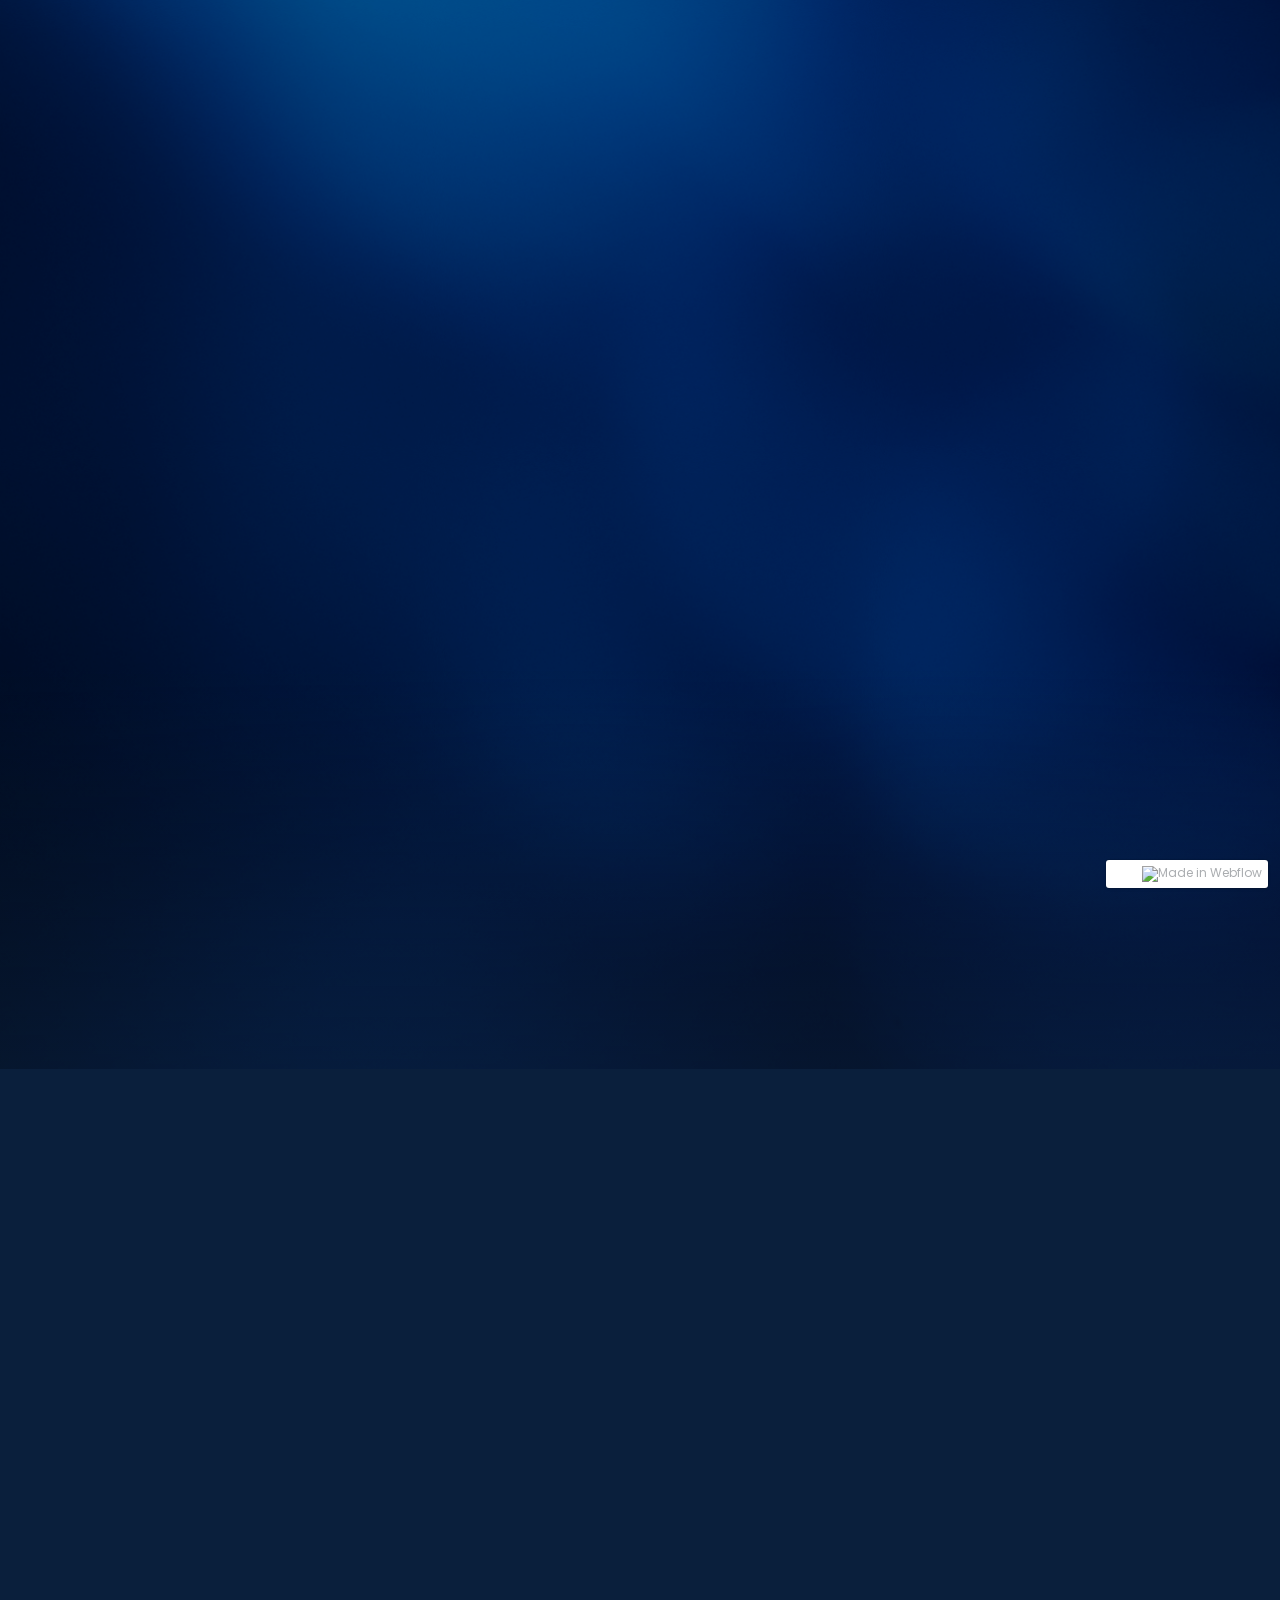
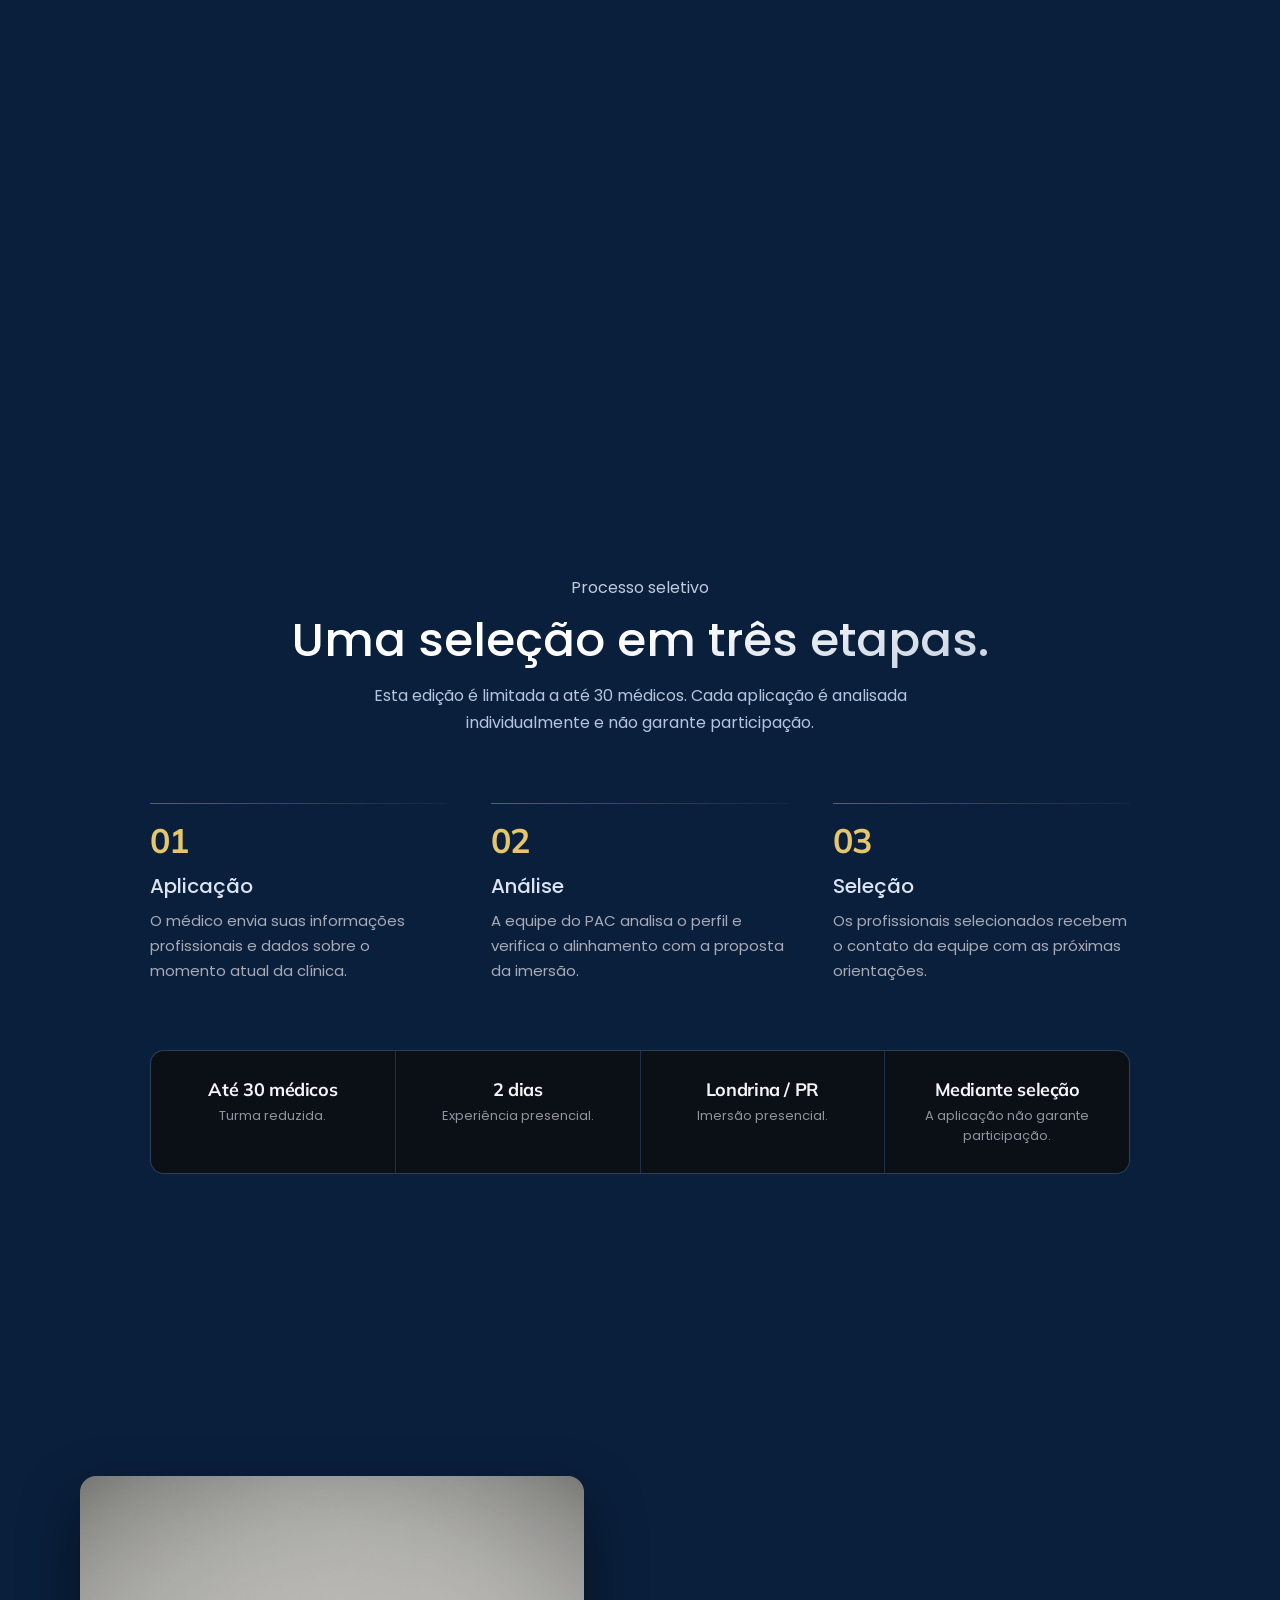
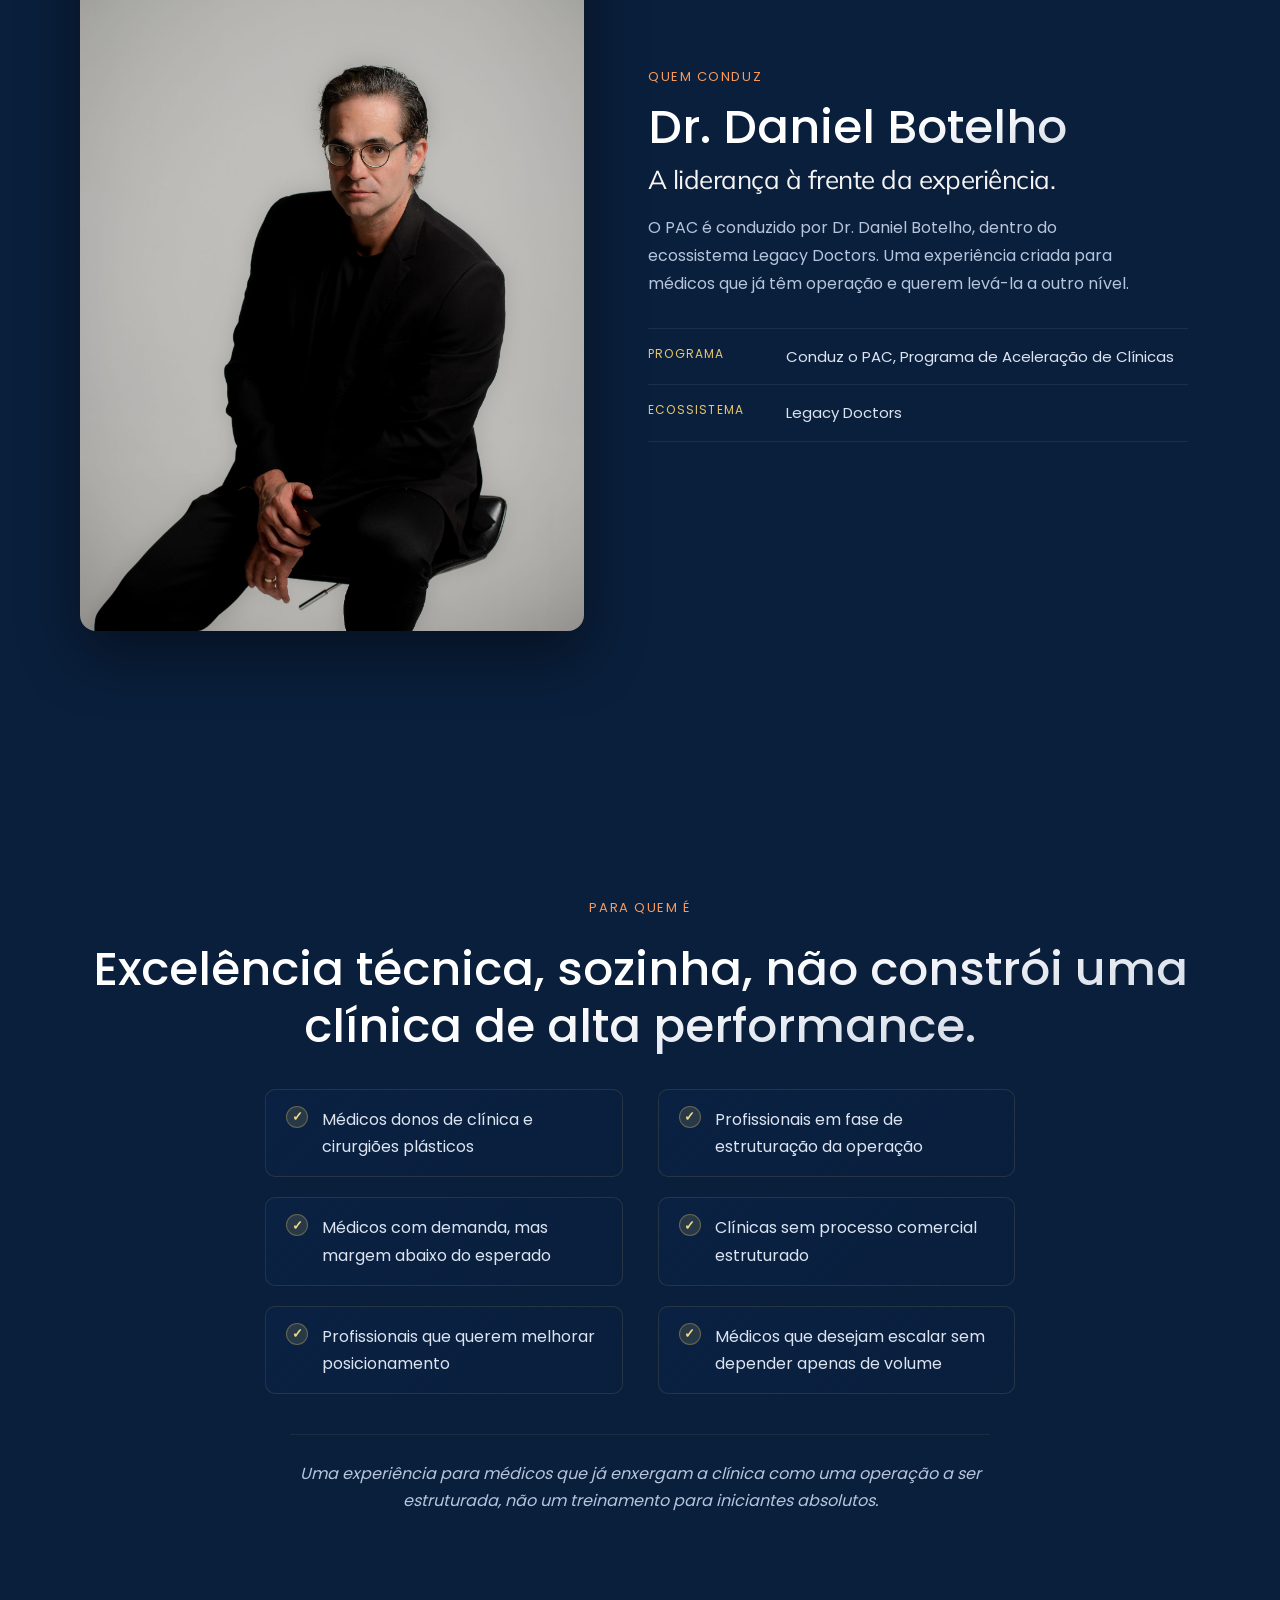
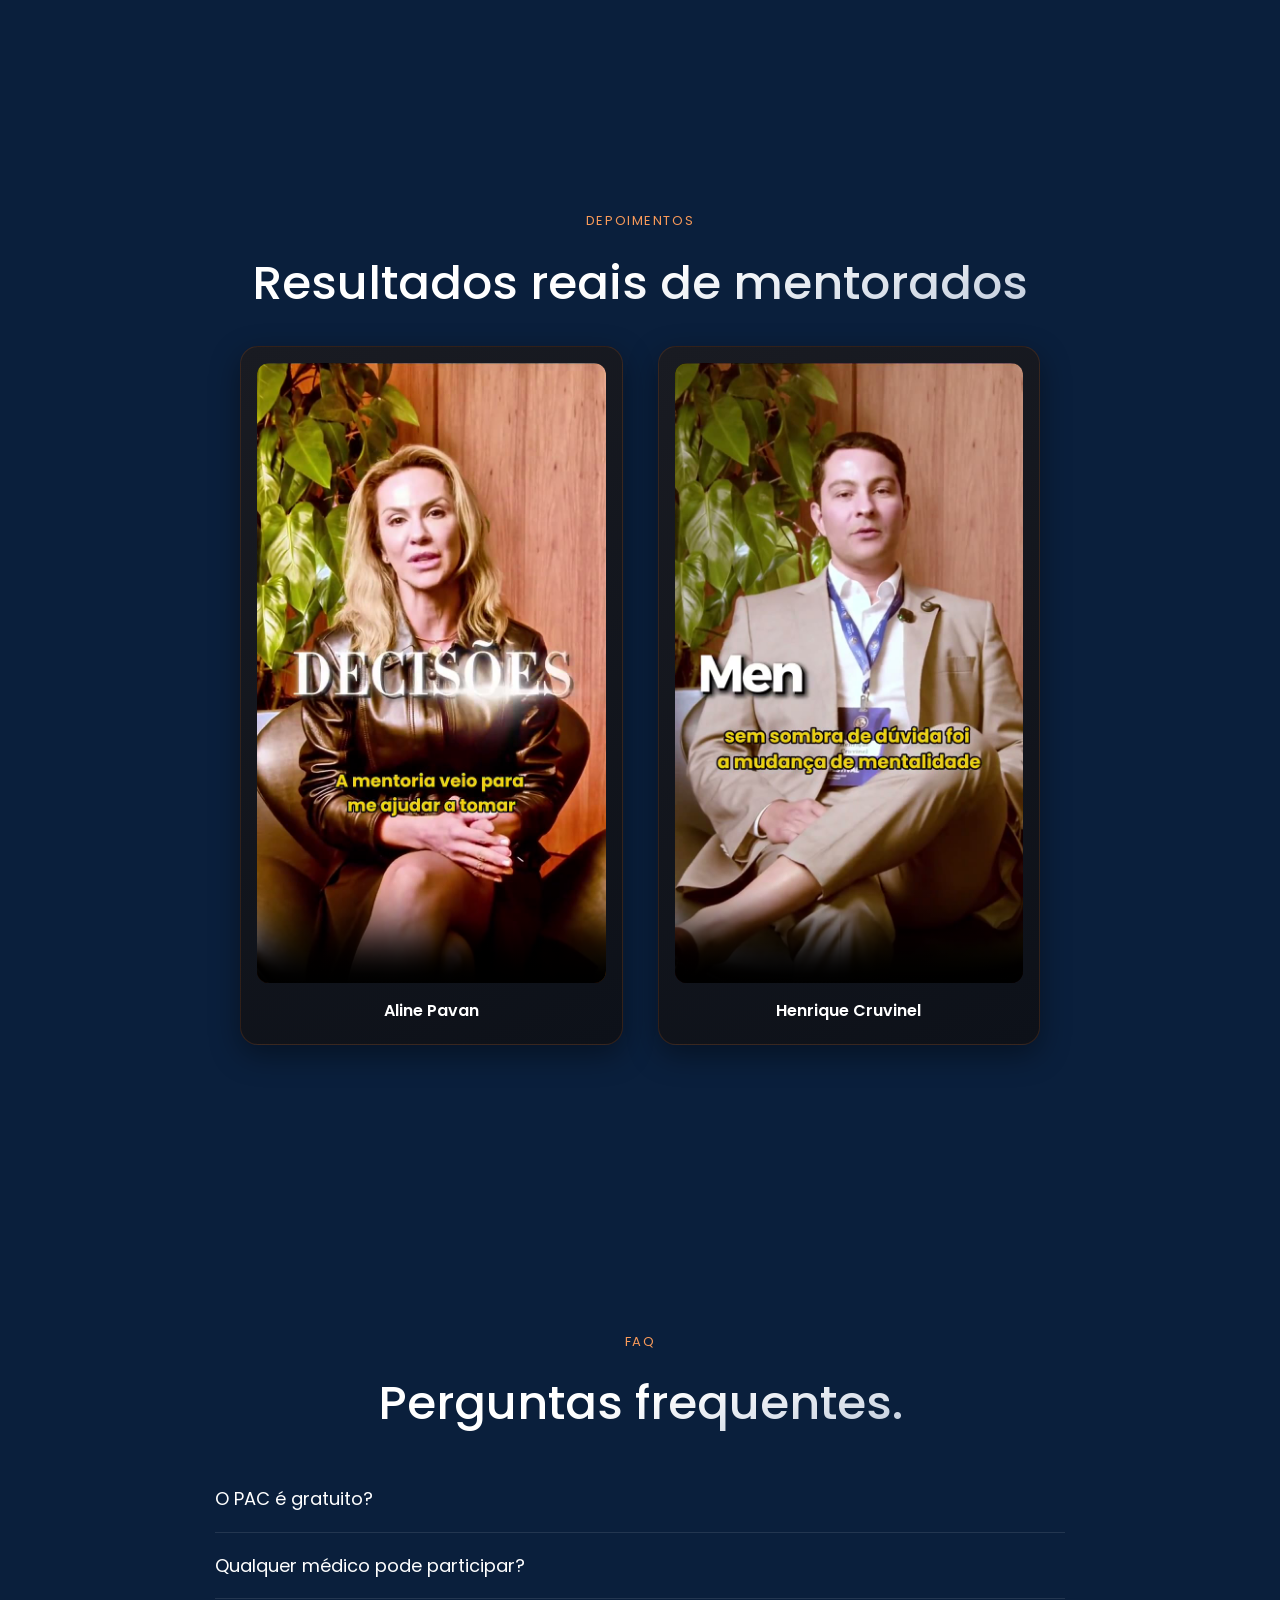
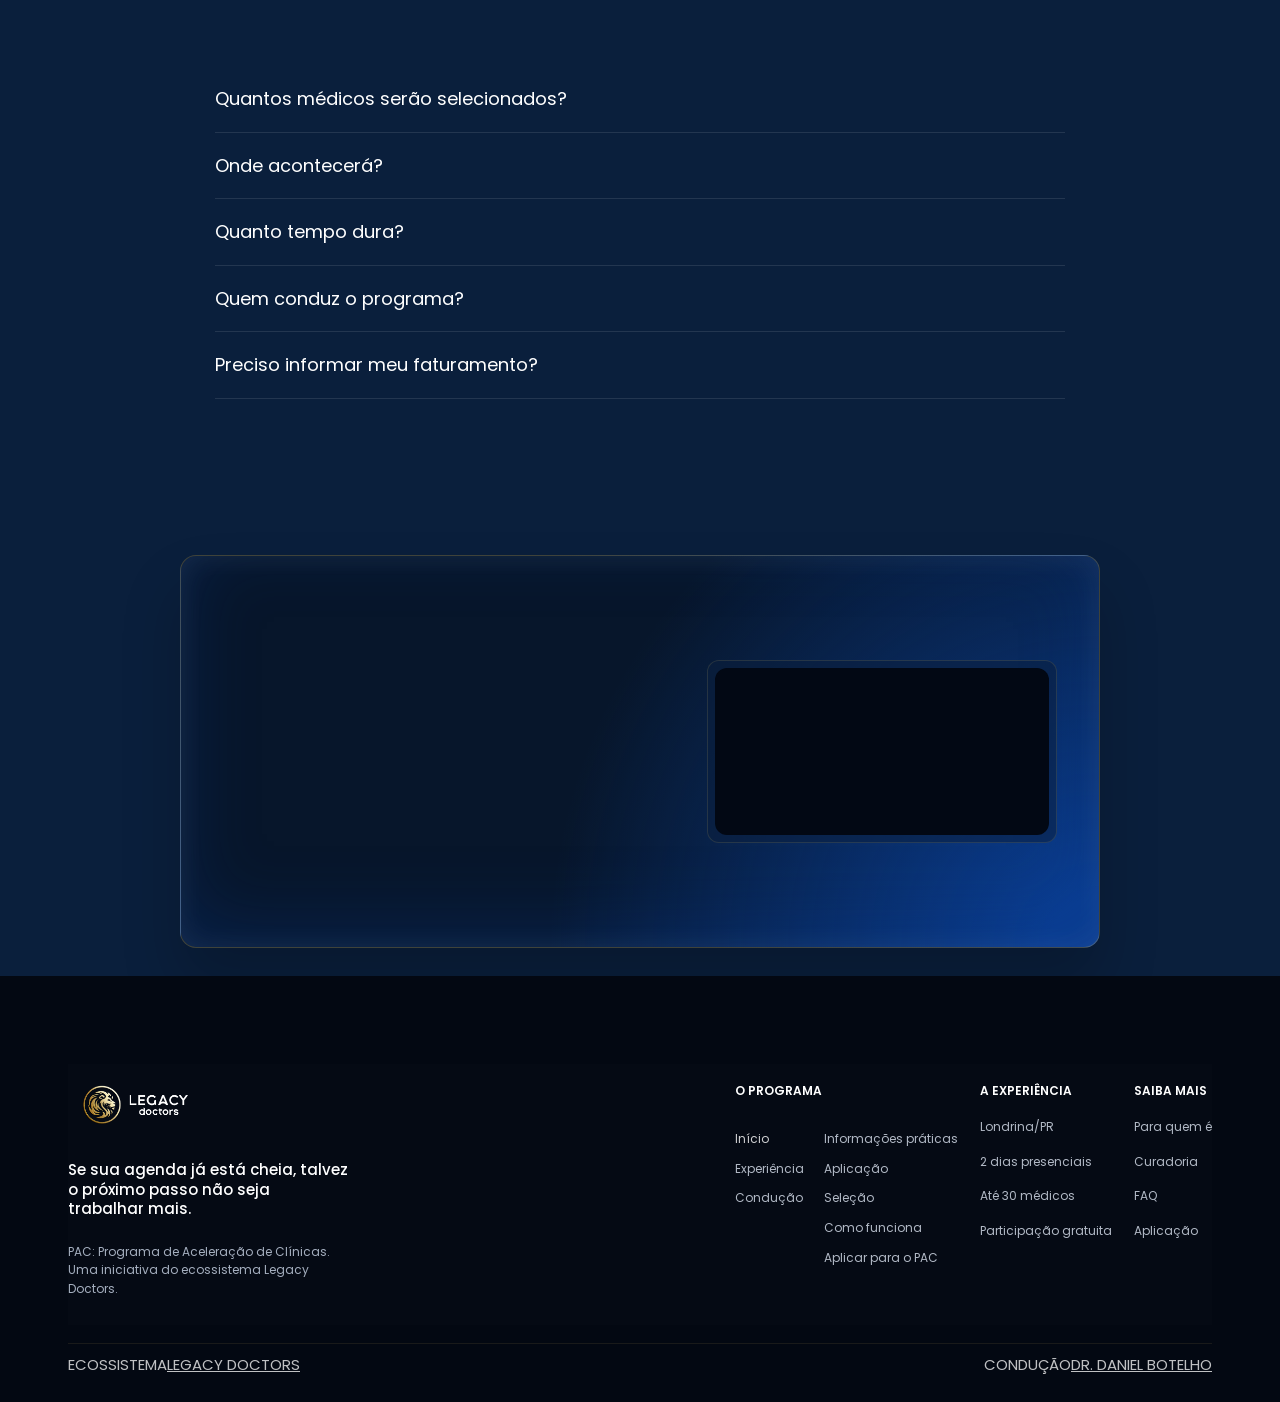
==== commit 95a0b21f: "Headline "As alavancas..." em estilo assinatura dourado Adiciona a fonte Great Vibes e aplica so nes" ====
--- a/index.html
+++ b/index.html
@@ -1 +1 @@
-<!DOCTYPE html><!-- This site was created in Webflow. https://webflow.com --><!-- Last Published: Thu Jan 02 2025 14:59:15 GMT+0000 (Coordinated Universal Time) --><html data-wf-domain="ovo-redsun.webflow.io" data-wf-page="673c8623b53e085c22dcde61" data-wf-site="673c8623b53e085c22dcde7d" lang="pt-BR" class=" w-mod-js"><head><meta charset="utf-8"><link href="https://cdn.prod.website-files.com" rel="preconnect" crossorigin="anonymous"><title>PAC: Programa de Aceleração de Clínicas | Legacy Doctors</title><meta content="PAC: Programa de Aceleração de Clínicas | Legacy Doctors" name="description"><meta content="PAC: Programa de Aceleração de Clínicas | Legacy Doctors" property="og:title"><meta content="PAC: Programa de Aceleração de Clínicas | Legacy Doctors" property="og:description"><meta content="PAC: Programa de Aceleração de Clínicas | Legacy Doctors" name="twitter:title"><meta content="PAC: Programa de Aceleração de Clínicas | Legacy Doctors" name="twitter:description"><meta property="og:type" content="website"><meta content="summary_large_image" name="twitter:card"><meta content="width=device-width, initial-scale=1" name="viewport"><meta content="Webflow" name="generator"><link href="css/ovo-redsun.webflow.85f609341.css" rel="stylesheet" type="text/css"><link href="https://fonts.googleapis.com" rel="preconnect"><link href="https://fonts.gstatic.com" rel="preconnect" crossorigin="anonymous"><script src="js/webfont.js" type="text/javascript"></script><script type="text/javascript">WebFont.load({  google: {    families: ["Inter:100,200,300,regular,500,600,700,800,900","Mulish:200,300,regular,500,600,700,800,900,200italic,300italic,italic,500italic,600italic,700italic,800italic,900italic"]  }});</script><script type="text/javascript">!function(o,c){var n=c.documentElement,t=" w-mod-";n.className+=t+"js",("ontouchstart"in o||o.DocumentTouch&&c instanceof DocumentTouch)&&(n.className+=t+"touch")}(window,document);</script><link href="images/legacy/brand-icon.png" rel="shortcut icon" type="image/x-icon"><link href="images/legacy/brand-icon.png" rel="apple-touch-icon"><link rel="stylesheet" href="css/legacy-brand.css"><link rel="stylesheet" href="css/pac-restored.css"></head><body id="inicio"><div class="fixed-nav"><div data-animation="default" data-collapse="medium" data-duration="400" data-easing="ease" data-easing2="ease" role="banner" class="navbar w-nav"><div class="container navbar-container"><div class="navbar-holder"><div class="navbar-container"><div class="brand-holder"><a href="#inicio" aria-current="page" class="brand w-nav-brand w--current"><img src="images/legacy/logo-gold-white.png" loading="lazy" alt="Legacy Doctors" class="brand-image"></a></div><div class="nav-menus"><nav role="navigation" class="nav-menu w-nav-menu"><div class="nav-menu-link-holder"><div class="nav-menu-link-container"><div class="nav-links"><a href="#inicio" aria-current="page" class="nav-link w-nav-link w--current">Início</a><a href="#experiencia" class="nav-link w-nav-link">Experiência</a><a href="#selecao" class="nav-link w-nav-link">Seleção</a><a href="#conducao" class="nav-link w-nav-link">Condução</a><a href="https://form.respondi.app/n3RiRFmz" class="nav-link w-nav-link" target="_blank" rel="noopener noreferrer">Aplicação</a></div></div></div></nav><a href="#selecao" class="cart-button w-inline-block" aria-label="Ate 30 vagas"><div class="nav-link">Vagas</div><div class="cart-number-holder"><div class="cart-number">(</div><div class="cart-number">30</div><div class="cart-number">)</div></div></a></div><div class="menu-cart-holder"><div class="menu-button w-nav-button"><div class="w-icon-nav-menu"></div></div><div class="nav-menu-button-holder"><a href="https://form.respondi.app/n3RiRFmz" target="_blank" class="button-glow w-inline-block"><div>Aplicar para o PAC</div><img src="images/673c8623b53e085c22dcdea1_Button%20Arrow.svg" loading="lazy" alt="" class="button-arrow"></a></div></div></div></div></div></div></div><div data-w-id="92be72c0-3a98-a5eb-437e-48540808feff" class="section overflow-hidden"><div class="hero-section padding-top"><div class="container no-paddings"><div class="hero-section-center-holder"><div class="hero-content"><div style="-webkit-transform:translate3d(0, 30px, 0) scale3d(1, 1, 1) rotateX(0) rotateY(0) rotateZ(0) skew(0, 0);-moz-transform:translate3d(0, 30px, 0) scale3d(1, 1, 1) rotateX(0) rotateY(0) rotateZ(0) skew(0, 0);-ms-transform:translate3d(0, 30px, 0) scale3d(1, 1, 1) rotateX(0) rotateY(0) rotateZ(0) skew(0, 0);transform:translate3d(0, 30px, 0) scale3d(1, 1, 1) rotateX(0) rotateY(0) rotateZ(0) skew(0, 0);opacity:0" class="animate-on-load-01"><div class="badge-wrapper"><a href="#faq" class="ease-badge w-inline-block"><div class="whats-new">Imersão gratuita</div><div>2 dias · Londrina/PR</div><img loading="lazy" src="images/673c8623b53e085c22dcdf7a_Arrow%20Right.svg" alt="Right Arrow" class="ease-badge-icon"></a></div></div><div style="-webkit-transform:translate3d(0, 30px, 0) scale3d(1, 1, 1) rotateX(0) rotateY(0) rotateZ(0) skew(0, 0);-moz-transform:translate3d(0, 30px, 0) scale3d(1, 1, 1) rotateX(0) rotateY(0) rotateZ(0) skew(0, 0);-ms-transform:translate3d(0, 30px, 0) scale3d(1, 1, 1) rotateX(0) rotateY(0) rotateZ(0) skew(0, 0);transform:translate3d(0, 30px, 0) scale3d(1, 1, 1) rotateX(0) rotateY(0) rotateZ(0) skew(0, 0);opacity:0" class="animate-on-load-02"><div class="home-hero"><h1 class="hero-title">O caminho para transformar sua clínica em uma operação de alta performance.</h1></div></div><div style="opacity:0;-webkit-transform:translate3d(0, 30px, 0) scale3d(1, 1, 1) rotateX(0) rotateY(0) rotateZ(0) skew(0, 0);-moz-transform:translate3d(0, 30px, 0) scale3d(1, 1, 1) rotateX(0) rotateY(0) rotateZ(0) skew(0, 0);-ms-transform:translate3d(0, 30px, 0) scale3d(1, 1, 1) rotateX(0) rotateY(0) rotateZ(0) skew(0, 0);transform:translate3d(0, 30px, 0) scale3d(1, 1, 1) rotateX(0) rotateY(0) rotateZ(0) skew(0, 0)" class="animate-on-load-03"><div class="center-hero-paragraph-holder smaller"><p>Um sistema integrado de precificação, posicionamento, vendas, gestão e processos para transformar demanda em mais margem, previsibilidade e capacidade de escala.</p></div></div><div style="-webkit-transform:translate3d(0, 30px, 0) scale3d(1, 1, 1) rotateX(0) rotateY(0) rotateZ(0) skew(0, 0);-moz-transform:translate3d(0, 30px, 0) scale3d(1, 1, 1) rotateX(0) rotateY(0) rotateZ(0) skew(0, 0);-ms-transform:translate3d(0, 30px, 0) scale3d(1, 1, 1) rotateX(0) rotateY(0) rotateZ(0) skew(0, 0);transform:translate3d(0, 30px, 0) scale3d(1, 1, 1) rotateX(0) rotateY(0) rotateZ(0) skew(0, 0);opacity:0" class="animate-on-load-04"><div class="hero-button-holder"><a href="#experiencia" class="button-simple w-inline-block"><div>Conheça a experiência</div><img src="images/673c8623b53e085c22dcdea1_Button%20Arrow.svg" loading="lazy" alt="" class="button-arrow"></a><a href="https://form.respondi.app/n3RiRFmz" class="button-glow w-inline-block" target="_blank" rel="noopener noreferrer"><div>Aplicar para o PAC</div><img src="images/673c8623b53e085c22dcdea1_Button%20Arrow.svg" loading="lazy" alt="" class="button-arrow"></a></div></div></div><div style="-webkit-transform:translate3d(0, 30px, 0) scale3d(1, 1, 1) rotateX(0) rotateY(0) rotateZ(0) skew(0, 0);-moz-transform:translate3d(0, 30px, 0) scale3d(1, 1, 1) rotateX(0) rotateY(0) rotateZ(0) skew(0, 0);-ms-transform:translate3d(0, 30px, 0) scale3d(1, 1, 1) rotateX(0) rotateY(0) rotateZ(0) skew(0, 0);transform:translate3d(0, 30px, 0) scale3d(1, 1, 1) rotateX(0) rotateY(0) rotateZ(0) skew(0, 0);opacity:0" class="animate-on-load-05"><div class="home-app-wrapper"><div class="app-wrapper"><div style="opacity:0;-webkit-transform:translate3d(0, -120px, 0) scale3d(1.15, 1.15, 1) rotateX(0) rotateY(0) rotateZ(0) skew(0, 0);-moz-transform:translate3d(0, -120px, 0) scale3d(1.15, 1.15, 1) rotateX(0) rotateY(0) rotateZ(0) skew(0, 0);-ms-transform:translate3d(0, -120px, 0) scale3d(1.15, 1.15, 1) rotateX(0) rotateY(0) rotateZ(0) skew(0, 0);transform:translate3d(0, -120px, 0) scale3d(1.15, 1.15, 1) rotateX(0) rotateY(0) rotateZ(0) skew(0, 0)" class="app-holder"><video class="app-video" autoplay muted loop playsinline preload="metadata" aria-label="Apresentação do PAC"><source src="images/video-pac.mp4" type="video/mp4"></video></div><div class="fade"></div></div><div class="circle-wrapper"><div style="-webkit-transform:translate3d(0, 0, 0) scale3d(0.7, 0.7, 1) rotateX(0) rotateY(0) rotateZ(-360deg) skew(0, 0);-moz-transform:translate3d(0, 0, 0) scale3d(0.7, 0.7, 1) rotateX(0) rotateY(0) rotateZ(-360deg) skew(0, 0);-ms-transform:translate3d(0, 0, 0) scale3d(0.7, 0.7, 1) rotateX(0) rotateY(0) rotateZ(-360deg) skew(0, 0);transform:translate3d(0, 0, 0) scale3d(0.7, 0.7, 1) rotateX(0) rotateY(0) rotateZ(-360deg) skew(0, 0);filter:saturate(160%) blur(0px);opacity:0" class="circle-container"><img src="images/673c8790c213543ea74788a0_Red%20Circle%20No%20Glow.png" loading="lazy" sizes="(max-width: 479px) 88vw, (max-width: 767px) 93vw, (max-width: 991px) 94vw, (max-width: 1439px) 95vw, 1144px" srcset="images/673c8790c213543ea74788a0_Red%20Circle%20No%20Glow-p-500.png 500w, images/673c8790c213543ea74788a0_Red%20Circle%20No%20Glow-p-800.png 800w, images/673c8790c213543ea74788a0_Red%20Circle%20No%20Glow-p-1080.png 1080w, images/673c8790c213543ea74788a0_Red%20Circle%20No%20Glow-p-1600.png 1600w, images/673c8790c213543ea74788a0_Red%20Circle%20No%20Glow-p-2000.png 2000w, images/673c8790c213543ea74788a0_Red%20Circle%20No%20Glow.png 2256w" alt="" class="circle-bg-image"><img src="images/673c87ad03ca3526725241f9_Red%20Glow.png" loading="lazy" style="-webkit-transform:translate3d(-248px, 95px, 0) scale3d(0.9, 0.9, 1) rotateX(0) rotateY(0) rotateZ(-26deg) skew(0, 0);-moz-transform:translate3d(-248px, 95px, 0) scale3d(0.9, 0.9, 1) rotateX(0) rotateY(0) rotateZ(-26deg) skew(0, 0);-ms-transform:translate3d(-248px, 95px, 0) scale3d(0.9, 0.9, 1) rotateX(0) rotateY(0) rotateZ(-26deg) skew(0, 0);transform:translate3d(-248px, 95px, 0) scale3d(0.9, 0.9, 1) rotateX(0) rotateY(0) rotateZ(-26deg) skew(0, 0);opacity:0;filter:blur(20px)" sizes="(max-width: 479px) 88vw, (max-width: 767px) 93vw, (max-width: 991px) 94vw, (max-width: 1439px) 95vw, 1144px" alt="" srcset="images/673c87ad03ca3526725241f9_Red%20Glow-p-500.png 500w, images/673c87ad03ca3526725241f9_Red%20Glow-p-800.png 800w, images/673c87ad03ca3526725241f9_Red%20Glow-p-1080.png 1080w, images/673c87ad03ca3526725241f9_Red%20Glow-p-1600.png 1600w, images/673c87ad03ca3526725241f9_Red%20Glow-p-2000.png 2000w, images/673c87ad03ca3526725241f9_Red%20Glow.png 2626w" class="red-glow"><img src="images/673c878ff9abee9c378d3e76_Glow.png" loading="lazy" style="-webkit-transform:translate3d(-248px, 95px, 0) scale3d(0.9, 0.9, 1) rotateX(0) rotateY(0) rotateZ(-26deg) skew(0, 0);-moz-transform:translate3d(-248px, 95px, 0) scale3d(0.9, 0.9, 1) rotateX(0) rotateY(0) rotateZ(-26deg) skew(0, 0);-ms-transform:translate3d(-248px, 95px, 0) scale3d(0.9, 0.9, 1) rotateX(0) rotateY(0) rotateZ(-26deg) skew(0, 0);transform:translate3d(-248px, 95px, 0) scale3d(0.9, 0.9, 1) rotateX(0) rotateY(0) rotateZ(-26deg) skew(0, 0);filter:blur(20px);opacity:0" sizes="(max-width: 479px) 88vw, (max-width: 767px) 93vw, (max-width: 991px) 94vw, (max-width: 1439px) 95vw, 1144px" alt="" srcset="images/673c878ff9abee9c378d3e76_Glow-p-500.png 500w, images/673c878ff9abee9c378d3e76_Glow-p-800.png 800w, images/673c878ff9abee9c378d3e76_Glow-p-1080.png 1080w, images/673c878ff9abee9c378d3e76_Glow.png 1152w" class="white-glow"><div class="red-cicrle-center"><div class="red-circle"></div></div></div></div></div></div></div></div><div class="bg"><div style="-webkit-transform:translate3d(0, 30px, 0) scale3d(1, 1, 1) rotateX(0) rotateY(0) rotateZ(0) skew(0, 0);-moz-transform:translate3d(0, 30px, 0) scale3d(1, 1, 1) rotateX(0) rotateY(0) rotateZ(0) skew(0, 0);-ms-transform:translate3d(0, 30px, 0) scale3d(1, 1, 1) rotateX(0) rotateY(0) rotateZ(0) skew(0, 0);transform:translate3d(0, 30px, 0) scale3d(1, 1, 1) rotateX(0) rotateY(0) rotateZ(0) skew(0, 0);opacity:0" class="animate-on-load-05"><div class="trusted-by"><div class="center-text"><div class="fade-in-on-scroll"><p>PAC: Programa de Aceleração de Clínicas · Até 30 médicos</p></div></div><div class="fade-in-on-scroll"><div class="company-logo-holder"><div class="company-logo-container"><div class="company-logo-wrapper"><img src="images/legacy/logo-white.png" loading="lazy" alt="Legacy Doctors" class="company-logo"></div><div class="company-logo-wrapper"><img src="images/legacy/logo-white.png" loading="lazy" alt="Legacy Doctors" class="company-logo"></div><div class="company-logo-wrapper"><img src="images/legacy/logo-white.png" loading="lazy" alt="Legacy Doctors" class="company-logo"></div><div class="company-logo-wrapper"><img src="images/legacy/logo-white.png" loading="lazy" alt="Legacy Doctors" class="company-logo"></div><div class="company-logo-wrapper"><img src="images/legacy/logo-white.png" loading="lazy" alt="Legacy Doctors" class="company-logo"></div><div class="company-logo-wrapper"><img src="images/legacy/logo-white.png" loading="lazy" alt="Legacy Doctors" class="company-logo"></div><div class="company-logo-wrapper"><img src="images/legacy/logo-white.png" loading="lazy" alt="Legacy Doctors" class="company-logo"></div><div class="company-logo-wrapper"><img src="images/legacy/logo-white.png" loading="lazy" alt="Legacy Doctors" class="company-logo"></div></div><div class="company-logo-container"><div class="company-logo-wrapper"><img src="images/legacy/logo-white.png" loading="lazy" alt="Legacy Doctors" class="company-logo"></div><div class="company-logo-wrapper"><img src="images/legacy/logo-white.png" loading="lazy" alt="Legacy Doctors" class="company-logo"></div><div class="company-logo-wrapper"><img src="images/legacy/logo-white.png" loading="lazy" alt="Legacy Doctors" class="company-logo"></div><div class="company-logo-wrapper"><img src="images/legacy/logo-white.png" loading="lazy" alt="Legacy Doctors" class="company-logo"></div><div class="company-logo-wrapper"><img src="images/legacy/logo-white.png" loading="lazy" alt="Legacy Doctors" class="company-logo"></div><div class="company-logo-wrapper"><img src="images/legacy/logo-white.png" loading="lazy" alt="Legacy Doctors" class="company-logo"></div><div class="company-logo-wrapper"><img src="images/legacy/logo-white.png" loading="lazy" alt="Legacy Doctors" class="company-logo"></div><div class="company-logo-wrapper"><img src="images/legacy/logo-white.png" loading="lazy" alt="Legacy Doctors" class="company-logo"></div></div><div class="graident-for-logos"></div><div class="graident-for-logos right"></div></div></div></div></div></div><div class="light-wrapper"><div class="lights-holder"><div style="height:0px;opacity:0" class="light left"></div><div style="height:0px;opacity:0" class="light middle"></div><div style="height:0px;opacity:0" class="light right"></div></div></div></div></div><div class="section"><div class="container"><div class="section-paddings"><div class="section-center-text"><div class="section-title xl"><div class="fade-in-on-scroll"><h2 class="title medium">As alavancas que sustentam uma clínica preparada para crescer.</h2></div></div><div class="section-paragraph"><div class="fade-in-on-scroll"><p>Dois dias para olhar para sua clínica como negócio.<br><br>Uma imersão presencial criada para médicos donos de clínicas que querem estruturar e escalar seus negócios. Não será apenas conteúdo conceitual: serão estratégias, processos e sistemas aplicados às áreas fundamentais da operação médica.</p></div></div></div><div id="experiencia" class="new-features-holder"><div class="w-layout-grid new-features-grid"><div id="w-node-_0e7bf4ef-0cb9-d656-ae4d-41022f5a27fa-22dcde61" class="feature-grid-content"><div class="feature-grid-content-holder"><div class="feature-grid-title">Estrutura para escala</div><p>Identifique gargalos e prepare processos, equipe e operação para suportar o crescimento.<br><br>Gestão · Posicionamento · Precificação · Marketing · Vendas · Processos · Estrutura comercial · Crescimento</p><a href="https://form.respondi.app/n3RiRFmz" class="button-glow w-inline-block" target="_blank" rel="noopener noreferrer"><div>Aplicar para o PAC</div><img src="images/673c8623b53e085c22dcdea1_Button%20Arrow.svg" loading="lazy" alt="" class="button-arrow"></a></div><div class="checked-list-holder"><ul role="list" class="list w-list-unstyled"><li class="list-item"><div class="check-icon-holder"><img src="images/legacy/brand-lion.png" loading="lazy" alt="Legacy Doctors" class="check-icon"></div><div class="check-item-text">Precificação e posicionamento</div></li><li class="list-item"><div class="check-icon-holder"><img src="images/legacy/brand-lion.png" loading="lazy" alt="Legacy Doctors" class="check-icon"></div><div class="check-item-text">Processo comercial e vendas</div></li><li class="list-item"><div class="check-icon-holder"><img src="images/legacy/brand-lion.png" loading="lazy" alt="Legacy Doctors" class="check-icon"></div><div class="check-item-text">Gestão, indicadores e equipe</div></li></ul></div></div><div id="w-node-_279527ce-08bc-deeb-e599-bc9c13ef82ac-22dcde61" class="feature-grid-image-holder"><img class="feature-image" src="images/673ca401ef8e7fd09ba9f4fa_Feature%20Image%2001.jpg" alt="" style="opacity:0" sizes="(max-width: 479px) 88vw, (max-width: 767px) 93vw, (max-width: 991px) 94vw, (max-width: 1439px) 95vw, 1144px" data-w-id="aceece89-48dc-7e0b-a1db-d0d99d9e4c33" loading="lazy" srcset="images/673ca401ef8e7fd09ba9f4fa_Feature%20Image%2001-p-500.jpg 500w, images/673ca401ef8e7fd09ba9f4fa_Feature%20Image%2001-p-800.jpg 800w, images/673ca401ef8e7fd09ba9f4fa_Feature%20Image%2001-p-1080.jpg 1080w, images/673ca401ef8e7fd09ba9f4fa_Feature%20Image%2001-p-1600.jpg 1600w, images/673ca401ef8e7fd09ba9f4fa_Feature%20Image%2001.jpg 1710w"></div></div><div class="w-layout-grid new-features-grid"><div id="w-node-bba29520-f1f1-13e4-e629-8ee25e1c1b3f-22dcde61" class="feature-grid-image-holder"><img class="feature-image" src="images/673ca401d0386358ecf73562_Feature%20Image%2002.jpg" alt="" style="opacity:0" sizes="(max-width: 479px) 88vw, (max-width: 767px) 93vw, (max-width: 991px) 94vw, (max-width: 1439px) 95vw, 1144px" data-w-id="bba29520-f1f1-13e4-e629-8ee25e1c1b40" loading="lazy" srcset="images/673ca401d0386358ecf73562_Feature%20Image%2002-p-500.jpg 500w, images/673ca401d0386358ecf73562_Feature%20Image%2002-p-800.jpg 800w, images/673ca401d0386358ecf73562_Feature%20Image%2002-p-1080.jpg 1080w, images/673ca401d0386358ecf73562_Feature%20Image%2002-p-1600.jpg 1600w, images/673ca401d0386358ecf73562_Feature%20Image%2002.jpg 1710w"></div><div id="w-node-b208aa4d-56fc-6741-caba-00680983d971-22dcde61" class="feature-grid-content"><div class="feature-grid-content-holder"><div class="feature-grid-title">Profundidade, discussão e troca presencial.</div><p>Os participantes aprofundarão precificação, posicionamento, processo comercial, vendas, gestão, indicadores, equipe, processos, crescimento e escala, sem uma abordagem superficial.<br><br>Processos, crescimento e escala. Imersão presencial de 2 dias em Londrina/PR.</p><a href="https://form.respondi.app/n3RiRFmz" class="button-glow w-inline-block" target="_blank" rel="noopener noreferrer"><div>Aplicar para o PAC</div><img src="images/673c8623b53e085c22dcdea1_Button%20Arrow.svg" loading="lazy" alt="" class="button-arrow"></a></div><div class="checked-list-holder"><ul role="list" class="list w-list-unstyled"><li class="list-item"><div class="check-icon-holder"><img src="images/legacy/brand-lion.png" loading="lazy" alt="Legacy Doctors" class="check-icon"></div><div class="check-item-text">Precificação e posicionamento</div></li><li class="list-item"><div class="check-icon-holder"><img src="images/legacy/brand-lion.png" loading="lazy" alt="Legacy Doctors" class="check-icon"></div><div class="check-item-text">Processo comercial e vendas</div></li><li class="list-item"><div class="check-icon-holder"><img src="images/legacy/brand-lion.png" loading="lazy" alt="Legacy Doctors" class="check-icon"></div><div class="check-item-text">Gestão, indicadores e equipe</div></li></ul></div></div></div></div></div></div></div><section id="selecao" class="section pac-selection"><div class="container"><div class="section-paddings"><div class="section-center-text"><p class="pac-kicker">Processo seletivo</p><h2 class="title medium">Uma seleção em três etapas.</h2><p class="pac-selection-intro">Esta edição é limitada a até 30 médicos. Cada aplicação é analisada individualmente e não garante participação.</p></div><ol class="pac-timeline"><li class="pac-step"><span class="pac-step-num">01</span><h3 class="pac-step-title">Aplicação</h3><p>O médico envia suas informações profissionais e dados sobre o momento atual da clínica.</p></li><li class="pac-step"><span class="pac-step-num">02</span><h3 class="pac-step-title">Análise</h3><p>A equipe do PAC analisa o perfil e verifica o alinhamento com a proposta da imersão.</p></li><li class="pac-step"><span class="pac-step-num">03</span><h3 class="pac-step-title">Seleção</h3><p>Os profissionais selecionados recebem o contato da equipe com as próximas orientações.</p></li></ol><div class="pac-facts"><div class="pac-fact"><strong>Até 30 médicos</strong><span>Turma reduzida.</span></div><div class="pac-fact"><strong>2 dias</strong><span>Experiência presencial.</span></div><div class="pac-fact"><strong>Londrina / PR</strong><span>Imersão presencial.</span></div><div class="pac-fact"><strong>Mediante seleção</strong><span>A aplicação não garante participação.</span></div></div><div class="pac-selection-cta"><a class="button-glow w-inline-block" href="https://form.respondi.app/n3RiRFmz" target="_blank" rel="noopener noreferrer">Aplicar para o PAC</a></div></div></div></section><section id="conducao" class="section pac-founder"><div class="container"><div class="pac-founder-grid"><div class="pac-founder-photo"><img src="images/daniel-botelho-1.jpg" srcset="images/daniel-botelho-1-p-500.jpg 500w, images/daniel-botelho-1-p-800.jpg 800w, images/daniel-botelho-1.jpg 1200w" sizes="(max-width:767px) 90vw, 42vw" loading="lazy" alt="Dr. Daniel Botelho" class="founder-photo"></div><div class="pac-founder-content"><p class="pac-kicker">Quem conduz</p><h2 class="title medium">Dr. Daniel Botelho</h2><p class="pac-founder-headline">A liderança à frente da experiência.</p><p class="pac-founder-lead">O PAC é conduzido por Dr. Daniel Botelho, dentro do ecossistema Legacy Doctors. Uma experiência criada para médicos que já têm operação e querem levá-la a outro nível.</p><dl class="pac-founder-facts"><div><dt>Programa</dt><dd>Conduz o PAC, Programa de Aceleração de Clínicas</dd></div><div><dt>Ecossistema</dt><dd>Legacy Doctors</dd></div></dl><!-- Estrutura pronta para informacoes oficiais do Dr. Daniel Botelho. Preencher SOMENTE com dados validados: especialidade (ex.: Cirurgiao Plastico), atuacao empresarial, fundacao/idealizacao, experiencia profissional, projetos e empresas, resultados comprovados. Nao inventar. --></div></div></div></section><section id="para-quem" class="section pac-extra"><div class="container"><div class="section-paddings"><div class="section-center-text"><p class="pac-kicker">Para quem é</p><h2 class="title medium">Excelência técnica, sozinha, não constrói uma clínica de alta performance.</h2></div><div class="pac-audience-wrapper"><div class="pac-audience-grid"><div class="pac-audience-item"><span class="pac-check-icon">✓</span><p class="pac-audience-text">Médicos donos de clínica e cirurgiões plásticos</p></div><div class="pac-audience-item"><span class="pac-check-icon">✓</span><p class="pac-audience-text">Profissionais em fase de estruturação da operação</p></div><div class="pac-audience-item"><span class="pac-check-icon">✓</span><p class="pac-audience-text">Médicos com demanda, mas margem abaixo do esperado</p></div><div class="pac-audience-item"><span class="pac-check-icon">✓</span><p class="pac-audience-text">Clínicas sem processo comercial estruturado</p></div><div class="pac-audience-item"><span class="pac-check-icon">✓</span><p class="pac-audience-text">Profissionais que querem melhorar posicionamento</p></div><div class="pac-audience-item"><span class="pac-check-icon">✓</span><p class="pac-audience-text">Médicos que desejam escalar sem depender apenas de volume</p></div></div><div class="pac-audience-footer"><p>Uma experiência para médicos que já enxergam a clínica como uma operação a ser estruturada, não um treinamento para iniciantes absolutos.</p></div></div></div></div></section><section id="depoimentos" class="section pac-extra"><div class="container"><div class="section-paddings"><div class="section-center-text"><p class="pac-kicker">Depoimentos</p><h2 class="title medium">Resultados reais de mentorados</h2></div><div class="pac-video-testimonials"><div class="video-testimonial-card"><video controls preload="none" poster="images/depoimento-aline-pavan-poster.jpg" aria-label="Depoimento Aline Pavan"><source src="images/depoimento-aline-pavan.mp4" type="video/mp4"></video><p class="video-caption">Aline Pavan</p></div><div class="video-testimonial-card"><video controls preload="none" poster="images/depoimento-henrique-cruvinel-poster.jpg" aria-label="Depoimento Henrique Cruvinel"><source src="images/depoimento-henrique-cruvinel.mp4" type="video/mp4"></video><p class="video-caption">Henrique Cruvinel</p></div></div></div></div></section><section id="faq" class="section pac-extra"><div class="container"><div class="section-paddings"><div class="section-center-text"><p class="pac-kicker">FAQ</p><h2 class="title medium">Perguntas frequentes.</h2></div><div class="pac-faq"><details><summary>O PAC é gratuito?</summary><p>Nesta edição piloto, não haverá cobrança de ingresso. Os médicos selecionados poderão participar sem custo de inscrição. Transporte, hospedagem, alimentação e demais despesas não estão confirmados como inclusos.</p></details><details><summary>Qualquer médico pode participar?</summary><p>O PAC é voltado a médicos donos de clínicas e cirurgiões plásticos. Cada aplicação será analisada, e serão selecionados os profissionais mais alinhados à proposta da experiência.</p></details><details><summary>Preencher o formulário garante uma vaga?</summary><p>Não. O preenchimento da aplicação é a primeira etapa do processo de seleção e não garante participação.</p></details><details><summary>Quantos médicos serão selecionados?</summary><p>Esta edição será limitada a até 30 médicos.</p></details><details><summary>Onde acontecerá?</summary><p>Em Londrina, no Paraná. A data está a definir.</p></details><details><summary>Quanto tempo dura?</summary><p>A imersão tem duração de 2 dias presenciais.</p></details><details><summary>Quem conduz o programa?</summary><p>Dr. Daniel Botelho, em uma iniciativa do ecossistema Legacy Doctors.</p></details><details><summary>Preciso informar meu faturamento?</summary><p>Não há solicitação de faturamento nesta etapa da aplicação.</p></details></div></div></div></section><div data-w-id="8ed71055-6ae7-5324-a6d4-54fc76e0e2d9" id="aplicacao" class="cta-wrapper"><div class="container"><div class="cta-container styled-box"><div class="cta-form-holder"><div class="cta-heading-holder"><div class="cta-heading-wrapper"><div class="cta-heading">Se sua agenda já está cheia, talvez o próximo passo não seja trabalhar mais.</div></div><div class="cta-paragraph-holder"><p>Pode ser estruturar melhor sua clínica para capturar mais valor do trabalho que você já realiza.<br><br>O PAC reunirá até 30 médicos em Londrina para dois dias de imersão em precificação, posicionamento, vendas, gestão e crescimento de clínicas.</p></div></div><div class="form-block w-form"><div class="form-holder"><div class="form"><a class="button-glow w-inline-block" href="https://form.respondi.app/n3RiRFmz" target="_blank" rel="noopener noreferrer">Aplicar para o PAC</a></div></div><div class="thank-you-message w-form-done"><div><span class="white-text">Obrigado!</span><br>Continue sua aplicação no formulário do PAC.</div></div><div class="error-message w-form-fail"><div><span class="white-text">Atenção!<br></span>Acesse o formulário para enviar sua aplicação.</div></div></div></div><div class="cta-app-holder"><video class="cta-app-video" autoplay muted loop playsinline preload="metadata" aria-label="Mosaico PAC"><source src="images/video-mosaico.mp4" type="video/mp4"></video></div></div></div></div><div class="section"><div class="container"><div class="footer-wrapper"><a href="#inicio" aria-current="page" class="footer-brand w-inline-block w--current"><img src="images/legacy/logo-gold-white.png" loading="lazy" alt="Legacy Doctors" class="footer-brand-image"><div class="footer-heading">Se sua agenda já está cheia, talvez o próximo passo não seja trabalhar mais.</div><div class="footer-paragraph-holder"><p>PAC: Programa de Aceleração de Clínicas. Uma iniciativa do ecossistema Legacy Doctors.</p></div></a><div class="footer-content"><div id="w-node-e92bf484-a605-4132-f141-4518468af7e2-468af7d9" class="footer-block"><div class="title-small">O programa</div><div class="menu-link-wrapper"><div class="menu-links-holder"><a href="#inicio" aria-current="page" class="grey-link w--current">Início</a><a href="#experiencia" class="grey-link">Experiência</a><a href="#conducao" class="grey-link">Condução</a></div><div class="menu-links-holder"><a href="#conducao" class="grey-link">Informações práticas</a><a href="https://form.respondi.app/n3RiRFmz" class="grey-link" target="_blank" rel="noopener noreferrer">Aplicação</a><a href="#selecao" class="grey-link">Seleção</a><a href="https://form.respondi.app/n3RiRFmz" class="grey-link" target="_blank" rel="noopener noreferrer">Como funciona</a><a href="/checkout" class="grey-link">Aplicar para o PAC</a></div></div></div><div id="w-node-e92bf484-a605-4132-f141-4518468af7ef-468af7d9" class="footer-block"><div class="title-small">A experiência</div><a href="#faq" target="_blank" class="grey-link">Londrina/PR</a><a href="#experiencia" target="_blank" class="grey-link">2 dias presenciais</a><a href="#selecao" target="_blank" class="grey-link">Até 30 médicos</a><a href="#depoimentos" target="_blank" class="grey-link">Participação gratuita</a></div><div id="w-node-e92bf484-a605-4132-f141-4518468af7fa-468af7d9" class="footer-block"><div class="title-small">Saiba mais</div><a href="#para-quem" class="grey-link">Para quem é</a><a href="#depoimentos" class="grey-link">Curadoria</a><a href="#faq" class="grey-link">FAQ</a><a href="https://form.respondi.app/n3RiRFmz" class="grey-link" target="_blank" rel="noopener noreferrer">Aplicação</a></div></div></div><div class="footer-divider"><div class="footer-copyright-holder"><div class="footer-copyright-center">Ecossistema<a href="#conducao" target="_blank" class="white-link">Legacy Doctors</a></div></div><div class="footer-copyright-holder"><div class="footer-copyright-center">Condução<a href="#conducao" target="_blank" class="white-link">Dr. Daniel Botelho</a></div></div></div></div><div class="cursor-light"><div class="cursor-light-holder"></div></div></div><script src="js/jquery-3.5.1.min.dc5e7f18c8.js" type="text/javascript"></script><script src="js/webflow.c4d126736bc111233482d3ace9891883.js" type="text/javascript"></script><script>(function(){try{if(window.matchMedia&&window.matchMedia("(prefers-reduced-motion: reduce)").matches)return;var g=["#selecao .section-center-text","#selecao .pac-step","#selecao .pac-facts","#selecao .pac-selection-cta","#conducao .pac-founder-photo","#conducao .pac-founder-content","#para-quem .section-center-text","#para-quem .pac-audience-item","#para-quem .pac-audience-footer","#depoimentos .section-center-text","#depoimentos .video-testimonial-card","#faq .section-center-text","#faq .pac-faq details"];var els=[];g.forEach(function(sel){document.querySelectorAll(sel).forEach(function(el,i){el.classList.add("pac-reveal");el.style.transitionDelay=(Math.min(i,6)*0.08)+"s";els.push(el);});});if(!("IntersectionObserver" in window)){els.forEach(function(el){el.classList.add("is-visible");});return;}var io=new IntersectionObserver(function(en){en.forEach(function(e){if(e.isIntersecting){e.target.classList.add("is-visible");io.unobserve(e.target);}});},{threshold:0.12,rootMargin:"0px 0px -8% 0px"});els.forEach(function(el){io.observe(el);});}catch(e){}})();</script></body></html>+<!DOCTYPE html><!-- This site was created in Webflow. https://webflow.com --><!-- Last Published: Thu Jan 02 2025 14:59:15 GMT+0000 (Coordinated Universal Time) --><html data-wf-domain="ovo-redsun.webflow.io" data-wf-page="673c8623b53e085c22dcde61" data-wf-site="673c8623b53e085c22dcde7d" lang="pt-BR" class=" w-mod-js"><head><meta charset="utf-8"><link href="https://cdn.prod.website-files.com" rel="preconnect" crossorigin="anonymous"><title>PAC: Programa de Aceleração de Clínicas | Legacy Doctors</title><meta content="PAC: Programa de Aceleração de Clínicas | Legacy Doctors" name="description"><meta content="PAC: Programa de Aceleração de Clínicas | Legacy Doctors" property="og:title"><meta content="PAC: Programa de Aceleração de Clínicas | Legacy Doctors" property="og:description"><meta content="PAC: Programa de Aceleração de Clínicas | Legacy Doctors" name="twitter:title"><meta content="PAC: Programa de Aceleração de Clínicas | Legacy Doctors" name="twitter:description"><meta property="og:type" content="website"><meta content="summary_large_image" name="twitter:card"><meta content="width=device-width, initial-scale=1" name="viewport"><meta content="Webflow" name="generator"><link href="css/ovo-redsun.webflow.85f609341.css" rel="stylesheet" type="text/css"><link href="https://fonts.googleapis.com" rel="preconnect"><link href="https://fonts.gstatic.com" rel="preconnect" crossorigin="anonymous"><script src="js/webfont.js" type="text/javascript"></script><script type="text/javascript">WebFont.load({  google: {    families: ["Inter:100,200,300,regular,500,600,700,800,900","Mulish:200,300,regular,500,600,700,800,900,200italic,300italic,italic,500italic,600italic,700italic,800italic,900italic"]  }});</script><script type="text/javascript">!function(o,c){var n=c.documentElement,t=" w-mod-";n.className+=t+"js",("ontouchstart"in o||o.DocumentTouch&&c instanceof DocumentTouch)&&(n.className+=t+"touch")}(window,document);</script><link href="images/legacy/brand-icon.png" rel="shortcut icon" type="image/x-icon"><link href="images/legacy/brand-icon.png" rel="apple-touch-icon"><link href="https://fonts.googleapis.com/css2?family=Great+Vibes&display=swap" rel="stylesheet"><link rel="stylesheet" href="css/legacy-brand.css"><link rel="stylesheet" href="css/pac-restored.css"></head><body id="inicio"><div class="fixed-nav"><div data-animation="default" data-collapse="medium" data-duration="400" data-easing="ease" data-easing2="ease" role="banner" class="navbar w-nav"><div class="container navbar-container"><div class="navbar-holder"><div class="navbar-container"><div class="brand-holder"><a href="#inicio" aria-current="page" class="brand w-nav-brand w--current"><img src="images/legacy/logo-gold-white.png" loading="lazy" alt="Legacy Doctors" class="brand-image"></a></div><div class="nav-menus"><nav role="navigation" class="nav-menu w-nav-menu"><div class="nav-menu-link-holder"><div class="nav-menu-link-container"><div class="nav-links"><a href="#inicio" aria-current="page" class="nav-link w-nav-link w--current">Início</a><a href="#experiencia" class="nav-link w-nav-link">Experiência</a><a href="#selecao" class="nav-link w-nav-link">Seleção</a><a href="#conducao" class="nav-link w-nav-link">Condução</a><a href="https://form.respondi.app/n3RiRFmz" class="nav-link w-nav-link" target="_blank" rel="noopener noreferrer">Aplicação</a></div></div></div></nav><a href="#selecao" class="cart-button w-inline-block" aria-label="Ate 30 vagas"><div class="nav-link">Vagas</div><div class="cart-number-holder"><div class="cart-number">(</div><div class="cart-number">30</div><div class="cart-number">)</div></div></a></div><div class="menu-cart-holder"><div class="menu-button w-nav-button"><div class="w-icon-nav-menu"></div></div><div class="nav-menu-button-holder"><a href="https://form.respondi.app/n3RiRFmz" target="_blank" class="button-glow w-inline-block"><div>Aplicar para o PAC</div><img src="images/673c8623b53e085c22dcdea1_Button%20Arrow.svg" loading="lazy" alt="" class="button-arrow"></a></div></div></div></div></div></div></div><div data-w-id="92be72c0-3a98-a5eb-437e-48540808feff" class="section overflow-hidden"><div class="hero-section padding-top"><div class="container no-paddings"><div class="hero-section-center-holder"><div class="hero-content"><div style="-webkit-transform:translate3d(0, 30px, 0) scale3d(1, 1, 1) rotateX(0) rotateY(0) rotateZ(0) skew(0, 0);-moz-transform:translate3d(0, 30px, 0) scale3d(1, 1, 1) rotateX(0) rotateY(0) rotateZ(0) skew(0, 0);-ms-transform:translate3d(0, 30px, 0) scale3d(1, 1, 1) rotateX(0) rotateY(0) rotateZ(0) skew(0, 0);transform:translate3d(0, 30px, 0) scale3d(1, 1, 1) rotateX(0) rotateY(0) rotateZ(0) skew(0, 0);opacity:0" class="animate-on-load-01"><div class="badge-wrapper"><a href="#faq" class="ease-badge w-inline-block"><div class="whats-new">Imersão gratuita</div><div>2 dias · Londrina/PR</div><img loading="lazy" src="images/673c8623b53e085c22dcdf7a_Arrow%20Right.svg" alt="Right Arrow" class="ease-badge-icon"></a></div></div><div style="-webkit-transform:translate3d(0, 30px, 0) scale3d(1, 1, 1) rotateX(0) rotateY(0) rotateZ(0) skew(0, 0);-moz-transform:translate3d(0, 30px, 0) scale3d(1, 1, 1) rotateX(0) rotateY(0) rotateZ(0) skew(0, 0);-ms-transform:translate3d(0, 30px, 0) scale3d(1, 1, 1) rotateX(0) rotateY(0) rotateZ(0) skew(0, 0);transform:translate3d(0, 30px, 0) scale3d(1, 1, 1) rotateX(0) rotateY(0) rotateZ(0) skew(0, 0);opacity:0" class="animate-on-load-02"><div class="home-hero"><h1 class="hero-title">O caminho para transformar sua clínica em uma operação de alta performance.</h1></div></div><div style="opacity:0;-webkit-transform:translate3d(0, 30px, 0) scale3d(1, 1, 1) rotateX(0) rotateY(0) rotateZ(0) skew(0, 0);-moz-transform:translate3d(0, 30px, 0) scale3d(1, 1, 1) rotateX(0) rotateY(0) rotateZ(0) skew(0, 0);-ms-transform:translate3d(0, 30px, 0) scale3d(1, 1, 1) rotateX(0) rotateY(0) rotateZ(0) skew(0, 0);transform:translate3d(0, 30px, 0) scale3d(1, 1, 1) rotateX(0) rotateY(0) rotateZ(0) skew(0, 0)" class="animate-on-load-03"><div class="center-hero-paragraph-holder smaller"><p>Um sistema integrado de precificação, posicionamento, vendas, gestão e processos para transformar demanda em mais margem, previsibilidade e capacidade de escala.</p></div></div><div style="-webkit-transform:translate3d(0, 30px, 0) scale3d(1, 1, 1) rotateX(0) rotateY(0) rotateZ(0) skew(0, 0);-moz-transform:translate3d(0, 30px, 0) scale3d(1, 1, 1) rotateX(0) rotateY(0) rotateZ(0) skew(0, 0);-ms-transform:translate3d(0, 30px, 0) scale3d(1, 1, 1) rotateX(0) rotateY(0) rotateZ(0) skew(0, 0);transform:translate3d(0, 30px, 0) scale3d(1, 1, 1) rotateX(0) rotateY(0) rotateZ(0) skew(0, 0);opacity:0" class="animate-on-load-04"><div class="hero-button-holder"><a href="#experiencia" class="button-simple w-inline-block"><div>Conheça a experiência</div><img src="images/673c8623b53e085c22dcdea1_Button%20Arrow.svg" loading="lazy" alt="" class="button-arrow"></a><a href="https://form.respondi.app/n3RiRFmz" class="button-glow w-inline-block" target="_blank" rel="noopener noreferrer"><div>Aplicar para o PAC</div><img src="images/673c8623b53e085c22dcdea1_Button%20Arrow.svg" loading="lazy" alt="" class="button-arrow"></a></div></div></div><div style="-webkit-transform:translate3d(0, 30px, 0) scale3d(1, 1, 1) rotateX(0) rotateY(0) rotateZ(0) skew(0, 0);-moz-transform:translate3d(0, 30px, 0) scale3d(1, 1, 1) rotateX(0) rotateY(0) rotateZ(0) skew(0, 0);-ms-transform:translate3d(0, 30px, 0) scale3d(1, 1, 1) rotateX(0) rotateY(0) rotateZ(0) skew(0, 0);transform:translate3d(0, 30px, 0) scale3d(1, 1, 1) rotateX(0) rotateY(0) rotateZ(0) skew(0, 0);opacity:0" class="animate-on-load-05"><div class="home-app-wrapper"><div class="app-wrapper"><div style="opacity:0;-webkit-transform:translate3d(0, -120px, 0) scale3d(1.15, 1.15, 1) rotateX(0) rotateY(0) rotateZ(0) skew(0, 0);-moz-transform:translate3d(0, -120px, 0) scale3d(1.15, 1.15, 1) rotateX(0) rotateY(0) rotateZ(0) skew(0, 0);-ms-transform:translate3d(0, -120px, 0) scale3d(1.15, 1.15, 1) rotateX(0) rotateY(0) rotateZ(0) skew(0, 0);transform:translate3d(0, -120px, 0) scale3d(1.15, 1.15, 1) rotateX(0) rotateY(0) rotateZ(0) skew(0, 0)" class="app-holder"><video class="app-video" autoplay muted loop playsinline preload="metadata" aria-label="Apresentação do PAC"><source src="images/video-pac.mp4" type="video/mp4"></video></div><div class="fade"></div></div><div class="circle-wrapper"><div style="-webkit-transform:translate3d(0, 0, 0) scale3d(0.7, 0.7, 1) rotateX(0) rotateY(0) rotateZ(-360deg) skew(0, 0);-moz-transform:translate3d(0, 0, 0) scale3d(0.7, 0.7, 1) rotateX(0) rotateY(0) rotateZ(-360deg) skew(0, 0);-ms-transform:translate3d(0, 0, 0) scale3d(0.7, 0.7, 1) rotateX(0) rotateY(0) rotateZ(-360deg) skew(0, 0);transform:translate3d(0, 0, 0) scale3d(0.7, 0.7, 1) rotateX(0) rotateY(0) rotateZ(-360deg) skew(0, 0);filter:saturate(160%) blur(0px);opacity:0" class="circle-container"><img src="images/673c8790c213543ea74788a0_Red%20Circle%20No%20Glow.png" loading="lazy" sizes="(max-width: 479px) 88vw, (max-width: 767px) 93vw, (max-width: 991px) 94vw, (max-width: 1439px) 95vw, 1144px" srcset="images/673c8790c213543ea74788a0_Red%20Circle%20No%20Glow-p-500.png 500w, images/673c8790c213543ea74788a0_Red%20Circle%20No%20Glow-p-800.png 800w, images/673c8790c213543ea74788a0_Red%20Circle%20No%20Glow-p-1080.png 1080w, images/673c8790c213543ea74788a0_Red%20Circle%20No%20Glow-p-1600.png 1600w, images/673c8790c213543ea74788a0_Red%20Circle%20No%20Glow-p-2000.png 2000w, images/673c8790c213543ea74788a0_Red%20Circle%20No%20Glow.png 2256w" alt="" class="circle-bg-image"><img src="images/673c87ad03ca3526725241f9_Red%20Glow.png" loading="lazy" style="-webkit-transform:translate3d(-248px, 95px, 0) scale3d(0.9, 0.9, 1) rotateX(0) rotateY(0) rotateZ(-26deg) skew(0, 0);-moz-transform:translate3d(-248px, 95px, 0) scale3d(0.9, 0.9, 1) rotateX(0) rotateY(0) rotateZ(-26deg) skew(0, 0);-ms-transform:translate3d(-248px, 95px, 0) scale3d(0.9, 0.9, 1) rotateX(0) rotateY(0) rotateZ(-26deg) skew(0, 0);transform:translate3d(-248px, 95px, 0) scale3d(0.9, 0.9, 1) rotateX(0) rotateY(0) rotateZ(-26deg) skew(0, 0);opacity:0;filter:blur(20px)" sizes="(max-width: 479px) 88vw, (max-width: 767px) 93vw, (max-width: 991px) 94vw, (max-width: 1439px) 95vw, 1144px" alt="" srcset="images/673c87ad03ca3526725241f9_Red%20Glow-p-500.png 500w, images/673c87ad03ca3526725241f9_Red%20Glow-p-800.png 800w, images/673c87ad03ca3526725241f9_Red%20Glow-p-1080.png 1080w, images/673c87ad03ca3526725241f9_Red%20Glow-p-1600.png 1600w, images/673c87ad03ca3526725241f9_Red%20Glow-p-2000.png 2000w, images/673c87ad03ca3526725241f9_Red%20Glow.png 2626w" class="red-glow"><img src="images/673c878ff9abee9c378d3e76_Glow.png" loading="lazy" style="-webkit-transform:translate3d(-248px, 95px, 0) scale3d(0.9, 0.9, 1) rotateX(0) rotateY(0) rotateZ(-26deg) skew(0, 0);-moz-transform:translate3d(-248px, 95px, 0) scale3d(0.9, 0.9, 1) rotateX(0) rotateY(0) rotateZ(-26deg) skew(0, 0);-ms-transform:translate3d(-248px, 95px, 0) scale3d(0.9, 0.9, 1) rotateX(0) rotateY(0) rotateZ(-26deg) skew(0, 0);transform:translate3d(-248px, 95px, 0) scale3d(0.9, 0.9, 1) rotateX(0) rotateY(0) rotateZ(-26deg) skew(0, 0);filter:blur(20px);opacity:0" sizes="(max-width: 479px) 88vw, (max-width: 767px) 93vw, (max-width: 991px) 94vw, (max-width: 1439px) 95vw, 1144px" alt="" srcset="images/673c878ff9abee9c378d3e76_Glow-p-500.png 500w, images/673c878ff9abee9c378d3e76_Glow-p-800.png 800w, images/673c878ff9abee9c378d3e76_Glow-p-1080.png 1080w, images/673c878ff9abee9c378d3e76_Glow.png 1152w" class="white-glow"><div class="red-cicrle-center"><div class="red-circle"></div></div></div></div></div></div></div></div><div class="bg"><div style="-webkit-transform:translate3d(0, 30px, 0) scale3d(1, 1, 1) rotateX(0) rotateY(0) rotateZ(0) skew(0, 0);-moz-transform:translate3d(0, 30px, 0) scale3d(1, 1, 1) rotateX(0) rotateY(0) rotateZ(0) skew(0, 0);-ms-transform:translate3d(0, 30px, 0) scale3d(1, 1, 1) rotateX(0) rotateY(0) rotateZ(0) skew(0, 0);transform:translate3d(0, 30px, 0) scale3d(1, 1, 1) rotateX(0) rotateY(0) rotateZ(0) skew(0, 0);opacity:0" class="animate-on-load-05"><div class="trusted-by"><div class="center-text"><div class="fade-in-on-scroll"><p>PAC: Programa de Aceleração de Clínicas · Até 30 médicos</p></div></div><div class="fade-in-on-scroll"><div class="company-logo-holder"><div class="company-logo-container"><div class="company-logo-wrapper"><img src="images/legacy/logo-white.png" loading="lazy" alt="Legacy Doctors" class="company-logo"></div><div class="company-logo-wrapper"><img src="images/legacy/logo-white.png" loading="lazy" alt="Legacy Doctors" class="company-logo"></div><div class="company-logo-wrapper"><img src="images/legacy/logo-white.png" loading="lazy" alt="Legacy Doctors" class="company-logo"></div><div class="company-logo-wrapper"><img src="images/legacy/logo-white.png" loading="lazy" alt="Legacy Doctors" class="company-logo"></div><div class="company-logo-wrapper"><img src="images/legacy/logo-white.png" loading="lazy" alt="Legacy Doctors" class="company-logo"></div><div class="company-logo-wrapper"><img src="images/legacy/logo-white.png" loading="lazy" alt="Legacy Doctors" class="company-logo"></div><div class="company-logo-wrapper"><img src="images/legacy/logo-white.png" loading="lazy" alt="Legacy Doctors" class="company-logo"></div><div class="company-logo-wrapper"><img src="images/legacy/logo-white.png" loading="lazy" alt="Legacy Doctors" class="company-logo"></div></div><div class="company-logo-container"><div class="company-logo-wrapper"><img src="images/legacy/logo-white.png" loading="lazy" alt="Legacy Doctors" class="company-logo"></div><div class="company-logo-wrapper"><img src="images/legacy/logo-white.png" loading="lazy" alt="Legacy Doctors" class="company-logo"></div><div class="company-logo-wrapper"><img src="images/legacy/logo-white.png" loading="lazy" alt="Legacy Doctors" class="company-logo"></div><div class="company-logo-wrapper"><img src="images/legacy/logo-white.png" loading="lazy" alt="Legacy Doctors" class="company-logo"></div><div class="company-logo-wrapper"><img src="images/legacy/logo-white.png" loading="lazy" alt="Legacy Doctors" class="company-logo"></div><div class="company-logo-wrapper"><img src="images/legacy/logo-white.png" loading="lazy" alt="Legacy Doctors" class="company-logo"></div><div class="company-logo-wrapper"><img src="images/legacy/logo-white.png" loading="lazy" alt="Legacy Doctors" class="company-logo"></div><div class="company-logo-wrapper"><img src="images/legacy/logo-white.png" loading="lazy" alt="Legacy Doctors" class="company-logo"></div></div><div class="graident-for-logos"></div><div class="graident-for-logos right"></div></div></div></div></div></div><div class="light-wrapper"><div class="lights-holder"><div style="height:0px;opacity:0" class="light left"></div><div style="height:0px;opacity:0" class="light middle"></div><div style="height:0px;opacity:0" class="light right"></div></div></div></div></div><div class="section"><div class="container"><div class="section-paddings"><div class="section-center-text"><div class="section-title xl"><div class="fade-in-on-scroll"><h2 class="title medium">As alavancas que sustentam uma clínica preparada para crescer.</h2></div></div><div class="section-paragraph"><div class="fade-in-on-scroll"><p>Dois dias para olhar para sua clínica como negócio.<br><br>Uma imersão presencial criada para médicos donos de clínicas que querem estruturar e escalar seus negócios. Não será apenas conteúdo conceitual: serão estratégias, processos e sistemas aplicados às áreas fundamentais da operação médica.</p></div></div></div><div id="experiencia" class="new-features-holder"><div class="w-layout-grid new-features-grid"><div id="w-node-_0e7bf4ef-0cb9-d656-ae4d-41022f5a27fa-22dcde61" class="feature-grid-content"><div class="feature-grid-content-holder"><div class="feature-grid-title">Estrutura para escala</div><p>Identifique gargalos e prepare processos, equipe e operação para suportar o crescimento.<br><br>Gestão · Posicionamento · Precificação · Marketing · Vendas · Processos · Estrutura comercial · Crescimento</p><a href="https://form.respondi.app/n3RiRFmz" class="button-glow w-inline-block" target="_blank" rel="noopener noreferrer"><div>Aplicar para o PAC</div><img src="images/673c8623b53e085c22dcdea1_Button%20Arrow.svg" loading="lazy" alt="" class="button-arrow"></a></div><div class="checked-list-holder"><ul role="list" class="list w-list-unstyled"><li class="list-item"><div class="check-icon-holder"><img src="images/legacy/brand-lion.png" loading="lazy" alt="Legacy Doctors" class="check-icon"></div><div class="check-item-text">Precificação e posicionamento</div></li><li class="list-item"><div class="check-icon-holder"><img src="images/legacy/brand-lion.png" loading="lazy" alt="Legacy Doctors" class="check-icon"></div><div class="check-item-text">Processo comercial e vendas</div></li><li class="list-item"><div class="check-icon-holder"><img src="images/legacy/brand-lion.png" loading="lazy" alt="Legacy Doctors" class="check-icon"></div><div class="check-item-text">Gestão, indicadores e equipe</div></li></ul></div></div><div id="w-node-_279527ce-08bc-deeb-e599-bc9c13ef82ac-22dcde61" class="feature-grid-image-holder"><img class="feature-image" src="images/673ca401ef8e7fd09ba9f4fa_Feature%20Image%2001.jpg" alt="" style="opacity:0" sizes="(max-width: 479px) 88vw, (max-width: 767px) 93vw, (max-width: 991px) 94vw, (max-width: 1439px) 95vw, 1144px" data-w-id="aceece89-48dc-7e0b-a1db-d0d99d9e4c33" loading="lazy" srcset="images/673ca401ef8e7fd09ba9f4fa_Feature%20Image%2001-p-500.jpg 500w, images/673ca401ef8e7fd09ba9f4fa_Feature%20Image%2001-p-800.jpg 800w, images/673ca401ef8e7fd09ba9f4fa_Feature%20Image%2001-p-1080.jpg 1080w, images/673ca401ef8e7fd09ba9f4fa_Feature%20Image%2001-p-1600.jpg 1600w, images/673ca401ef8e7fd09ba9f4fa_Feature%20Image%2001.jpg 1710w"></div></div><div class="w-layout-grid new-features-grid"><div id="w-node-bba29520-f1f1-13e4-e629-8ee25e1c1b3f-22dcde61" class="feature-grid-image-holder"><img class="feature-image" src="images/673ca401d0386358ecf73562_Feature%20Image%2002.jpg" alt="" style="opacity:0" sizes="(max-width: 479px) 88vw, (max-width: 767px) 93vw, (max-width: 991px) 94vw, (max-width: 1439px) 95vw, 1144px" data-w-id="bba29520-f1f1-13e4-e629-8ee25e1c1b40" loading="lazy" srcset="images/673ca401d0386358ecf73562_Feature%20Image%2002-p-500.jpg 500w, images/673ca401d0386358ecf73562_Feature%20Image%2002-p-800.jpg 800w, images/673ca401d0386358ecf73562_Feature%20Image%2002-p-1080.jpg 1080w, images/673ca401d0386358ecf73562_Feature%20Image%2002-p-1600.jpg 1600w, images/673ca401d0386358ecf73562_Feature%20Image%2002.jpg 1710w"></div><div id="w-node-b208aa4d-56fc-6741-caba-00680983d971-22dcde61" class="feature-grid-content"><div class="feature-grid-content-holder"><div class="feature-grid-title">Profundidade, discussão e troca presencial.</div><p>Os participantes aprofundarão precificação, posicionamento, processo comercial, vendas, gestão, indicadores, equipe, processos, crescimento e escala, sem uma abordagem superficial.<br><br>Processos, crescimento e escala. Imersão presencial de 2 dias em Londrina/PR.</p><a href="https://form.respondi.app/n3RiRFmz" class="button-glow w-inline-block" target="_blank" rel="noopener noreferrer"><div>Aplicar para o PAC</div><img src="images/673c8623b53e085c22dcdea1_Button%20Arrow.svg" loading="lazy" alt="" class="button-arrow"></a></div><div class="checked-list-holder"><ul role="list" class="list w-list-unstyled"><li class="list-item"><div class="check-icon-holder"><img src="images/legacy/brand-lion.png" loading="lazy" alt="Legacy Doctors" class="check-icon"></div><div class="check-item-text">Precificação e posicionamento</div></li><li class="list-item"><div class="check-icon-holder"><img src="images/legacy/brand-lion.png" loading="lazy" alt="Legacy Doctors" class="check-icon"></div><div class="check-item-text">Processo comercial e vendas</div></li><li class="list-item"><div class="check-icon-holder"><img src="images/legacy/brand-lion.png" loading="lazy" alt="Legacy Doctors" class="check-icon"></div><div class="check-item-text">Gestão, indicadores e equipe</div></li></ul></div></div></div></div></div></div></div><section id="selecao" class="section pac-selection"><div class="container"><div class="section-paddings"><div class="section-center-text"><p class="pac-kicker">Processo seletivo</p><h2 class="title medium">Uma seleção em três etapas.</h2><p class="pac-selection-intro">Esta edição é limitada a até 30 médicos. Cada aplicação é analisada individualmente e não garante participação.</p></div><ol class="pac-timeline"><li class="pac-step"><span class="pac-step-num">01</span><h3 class="pac-step-title">Aplicação</h3><p>O médico envia suas informações profissionais e dados sobre o momento atual da clínica.</p></li><li class="pac-step"><span class="pac-step-num">02</span><h3 class="pac-step-title">Análise</h3><p>A equipe do PAC analisa o perfil e verifica o alinhamento com a proposta da imersão.</p></li><li class="pac-step"><span class="pac-step-num">03</span><h3 class="pac-step-title">Seleção</h3><p>Os profissionais selecionados recebem o contato da equipe com as próximas orientações.</p></li></ol><div class="pac-facts"><div class="pac-fact"><strong>Até 30 médicos</strong><span>Turma reduzida.</span></div><div class="pac-fact"><strong>2 dias</strong><span>Experiência presencial.</span></div><div class="pac-fact"><strong>Londrina / PR</strong><span>Imersão presencial.</span></div><div class="pac-fact"><strong>Mediante seleção</strong><span>A aplicação não garante participação.</span></div></div><div class="pac-selection-cta"><a class="button-glow w-inline-block" href="https://form.respondi.app/n3RiRFmz" target="_blank" rel="noopener noreferrer">Aplicar para o PAC</a></div></div></div></section><section id="conducao" class="section pac-founder"><div class="container"><div class="pac-founder-grid"><div class="pac-founder-photo"><img src="images/daniel-botelho-1.jpg" srcset="images/daniel-botelho-1-p-500.jpg 500w, images/daniel-botelho-1-p-800.jpg 800w, images/daniel-botelho-1.jpg 1200w" sizes="(max-width:767px) 90vw, 42vw" loading="lazy" alt="Dr. Daniel Botelho" class="founder-photo"></div><div class="pac-founder-content"><p class="pac-kicker">Quem conduz</p><h2 class="title medium">Dr. Daniel Botelho</h2><p class="pac-founder-headline">A liderança à frente da experiência.</p><p class="pac-founder-lead">O PAC é conduzido por Dr. Daniel Botelho, dentro do ecossistema Legacy Doctors. Uma experiência criada para médicos que já têm operação e querem levá-la a outro nível.</p><dl class="pac-founder-facts"><div><dt>Programa</dt><dd>Conduz o PAC, Programa de Aceleração de Clínicas</dd></div><div><dt>Ecossistema</dt><dd>Legacy Doctors</dd></div></dl><!-- Estrutura pronta para informacoes oficiais do Dr. Daniel Botelho. Preencher SOMENTE com dados validados: especialidade (ex.: Cirurgiao Plastico), atuacao empresarial, fundacao/idealizacao, experiencia profissional, projetos e empresas, resultados comprovados. Nao inventar. --></div></div></div></section><section id="para-quem" class="section pac-extra"><div class="container"><div class="section-paddings"><div class="section-center-text"><p class="pac-kicker">Para quem é</p><h2 class="title medium">Excelência técnica, sozinha, não constrói uma clínica de alta performance.</h2></div><div class="pac-audience-wrapper"><div class="pac-audience-grid"><div class="pac-audience-item"><span class="pac-check-icon">✓</span><p class="pac-audience-text">Médicos donos de clínica e cirurgiões plásticos</p></div><div class="pac-audience-item"><span class="pac-check-icon">✓</span><p class="pac-audience-text">Profissionais em fase de estruturação da operação</p></div><div class="pac-audience-item"><span class="pac-check-icon">✓</span><p class="pac-audience-text">Médicos com demanda, mas margem abaixo do esperado</p></div><div class="pac-audience-item"><span class="pac-check-icon">✓</span><p class="pac-audience-text">Clínicas sem processo comercial estruturado</p></div><div class="pac-audience-item"><span class="pac-check-icon">✓</span><p class="pac-audience-text">Profissionais que querem melhorar posicionamento</p></div><div class="pac-audience-item"><span class="pac-check-icon">✓</span><p class="pac-audience-text">Médicos que desejam escalar sem depender apenas de volume</p></div></div><div class="pac-audience-footer"><p>Uma experiência para médicos que já enxergam a clínica como uma operação a ser estruturada, não um treinamento para iniciantes absolutos.</p></div></div></div></div></section><section id="depoimentos" class="section pac-extra"><div class="container"><div class="section-paddings"><div class="section-center-text"><p class="pac-kicker">Depoimentos</p><h2 class="title medium">Resultados reais de mentorados</h2></div><div class="pac-video-testimonials"><div class="video-testimonial-card"><video controls preload="none" poster="images/depoimento-aline-pavan-poster.jpg" aria-label="Depoimento Aline Pavan"><source src="images/depoimento-aline-pavan.mp4" type="video/mp4"></video><p class="video-caption">Aline Pavan</p></div><div class="video-testimonial-card"><video controls preload="none" poster="images/depoimento-henrique-cruvinel-poster.jpg" aria-label="Depoimento Henrique Cruvinel"><source src="images/depoimento-henrique-cruvinel.mp4" type="video/mp4"></video><p class="video-caption">Henrique Cruvinel</p></div></div></div></div></section><section id="faq" class="section pac-extra"><div class="container"><div class="section-paddings"><div class="section-center-text"><p class="pac-kicker">FAQ</p><h2 class="title medium">Perguntas frequentes.</h2></div><div class="pac-faq"><details><summary>O PAC é gratuito?</summary><p>Nesta edição piloto, não haverá cobrança de ingresso. Os médicos selecionados poderão participar sem custo de inscrição. Transporte, hospedagem, alimentação e demais despesas não estão confirmados como inclusos.</p></details><details><summary>Qualquer médico pode participar?</summary><p>O PAC é voltado a médicos donos de clínicas e cirurgiões plásticos. Cada aplicação será analisada, e serão selecionados os profissionais mais alinhados à proposta da experiência.</p></details><details><summary>Preencher o formulário garante uma vaga?</summary><p>Não. O preenchimento da aplicação é a primeira etapa do processo de seleção e não garante participação.</p></details><details><summary>Quantos médicos serão selecionados?</summary><p>Esta edição será limitada a até 30 médicos.</p></details><details><summary>Onde acontecerá?</summary><p>Em Londrina, no Paraná. A data está a definir.</p></details><details><summary>Quanto tempo dura?</summary><p>A imersão tem duração de 2 dias presenciais.</p></details><details><summary>Quem conduz o programa?</summary><p>Dr. Daniel Botelho, em uma iniciativa do ecossistema Legacy Doctors.</p></details><details><summary>Preciso informar meu faturamento?</summary><p>Não há solicitação de faturamento nesta etapa da aplicação.</p></details></div></div></div></section><div data-w-id="8ed71055-6ae7-5324-a6d4-54fc76e0e2d9" id="aplicacao" class="cta-wrapper"><div class="container"><div class="cta-container styled-box"><div class="cta-form-holder"><div class="cta-heading-holder"><div class="cta-heading-wrapper"><div class="cta-heading">Se sua agenda já está cheia, talvez o próximo passo não seja trabalhar mais.</div></div><div class="cta-paragraph-holder"><p>Pode ser estruturar melhor sua clínica para capturar mais valor do trabalho que você já realiza.<br><br>O PAC reunirá até 30 médicos em Londrina para dois dias de imersão em precificação, posicionamento, vendas, gestão e crescimento de clínicas.</p></div></div><div class="form-block w-form"><div class="form-holder"><div class="form"><a class="button-glow w-inline-block" href="https://form.respondi.app/n3RiRFmz" target="_blank" rel="noopener noreferrer">Aplicar para o PAC</a></div></div><div class="thank-you-message w-form-done"><div><span class="white-text">Obrigado!</span><br>Continue sua aplicação no formulário do PAC.</div></div><div class="error-message w-form-fail"><div><span class="white-text">Atenção!<br></span>Acesse o formulário para enviar sua aplicação.</div></div></div></div><div class="cta-app-holder"><video class="cta-app-video" autoplay muted loop playsinline preload="metadata" aria-label="Mosaico PAC"><source src="images/video-mosaico.mp4" type="video/mp4"></video></div></div></div></div><div class="section"><div class="container"><div class="footer-wrapper"><a href="#inicio" aria-current="page" class="footer-brand w-inline-block w--current"><img src="images/legacy/logo-gold-white.png" loading="lazy" alt="Legacy Doctors" class="footer-brand-image"><div class="footer-heading">Se sua agenda já está cheia, talvez o próximo passo não seja trabalhar mais.</div><div class="footer-paragraph-holder"><p>PAC: Programa de Aceleração de Clínicas. Uma iniciativa do ecossistema Legacy Doctors.</p></div></a><div class="footer-content"><div id="w-node-e92bf484-a605-4132-f141-4518468af7e2-468af7d9" class="footer-block"><div class="title-small">O programa</div><div class="menu-link-wrapper"><div class="menu-links-holder"><a href="#inicio" aria-current="page" class="grey-link w--current">Início</a><a href="#experiencia" class="grey-link">Experiência</a><a href="#conducao" class="grey-link">Condução</a></div><div class="menu-links-holder"><a href="#conducao" class="grey-link">Informações práticas</a><a href="https://form.respondi.app/n3RiRFmz" class="grey-link" target="_blank" rel="noopener noreferrer">Aplicação</a><a href="#selecao" class="grey-link">Seleção</a><a href="https://form.respondi.app/n3RiRFmz" class="grey-link" target="_blank" rel="noopener noreferrer">Como funciona</a><a href="/checkout" class="grey-link">Aplicar para o PAC</a></div></div></div><div id="w-node-e92bf484-a605-4132-f141-4518468af7ef-468af7d9" class="footer-block"><div class="title-small">A experiência</div><a href="#faq" target="_blank" class="grey-link">Londrina/PR</a><a href="#experiencia" target="_blank" class="grey-link">2 dias presenciais</a><a href="#selecao" target="_blank" class="grey-link">Até 30 médicos</a><a href="#depoimentos" target="_blank" class="grey-link">Participação gratuita</a></div><div id="w-node-e92bf484-a605-4132-f141-4518468af7fa-468af7d9" class="footer-block"><div class="title-small">Saiba mais</div><a href="#para-quem" class="grey-link">Para quem é</a><a href="#depoimentos" class="grey-link">Curadoria</a><a href="#faq" class="grey-link">FAQ</a><a href="https://form.respondi.app/n3RiRFmz" class="grey-link" target="_blank" rel="noopener noreferrer">Aplicação</a></div></div></div><div class="footer-divider"><div class="footer-copyright-holder"><div class="footer-copyright-center">Ecossistema<a href="#conducao" target="_blank" class="white-link">Legacy Doctors</a></div></div><div class="footer-copyright-holder"><div class="footer-copyright-center">Condução<a href="#conducao" target="_blank" class="white-link">Dr. Daniel Botelho</a></div></div></div></div><div class="cursor-light"><div class="cursor-light-holder"></div></div></div><script src="js/jquery-3.5.1.min.dc5e7f18c8.js" type="text/javascript"></script><script src="js/webflow.c4d126736bc111233482d3ace9891883.js" type="text/javascript"></script><script>(function(){try{if(window.matchMedia&&window.matchMedia("(prefers-reduced-motion: reduce)").matches)return;var g=["#selecao .section-center-text","#selecao .pac-step","#selecao .pac-facts","#selecao .pac-selection-cta","#conducao .pac-founder-photo","#conducao .pac-founder-content","#para-quem .section-center-text","#para-quem .pac-audience-item","#para-quem .pac-audience-footer","#depoimentos .section-center-text","#depoimentos .video-testimonial-card","#faq .section-center-text","#faq .pac-faq details"];var els=[];g.forEach(function(sel){document.querySelectorAll(sel).forEach(function(el,i){el.classList.add("pac-reveal");el.style.transitionDelay=(Math.min(i,6)*0.08)+"s";els.push(el);});});if(!("IntersectionObserver" in window)){els.forEach(function(el){el.classList.add("is-visible");});return;}var io=new IntersectionObserver(function(en){en.forEach(function(e){if(e.isIntersecting){e.target.classList.add("is-visible");io.unobserve(e.target);}});},{threshold:0.12,rootMargin:"0px 0px -8% 0px"});els.forEach(function(el){io.observe(el);});}catch(e){}})();</script></body></html>
--- a/css/pac-restored.css
+++ b/css/pac-restored.css
@@ -58,6 +58,8 @@
 .pac-founder-facts>div:last-child{border-bottom:1px solid #ffffff12}
 .pac-founder-facts dt{flex:0 0 118px;color:#e5c66a;font-size:12px;text-transform:uppercase;letter-spacing:.1em;margin:0;padding-top:2px}
 .pac-founder-facts dd{margin:0;color:#dce4f1;font-size:15px;line-height:1.55}
+/* "As alavancas..." heading in gold signature style */
+.section-center-text:has(+ #experiencia) h2{font-family:'Great Vibes',cursive!important;color:#e5c66a!important;-webkit-text-fill-color:#e5c66a!important;background:none!important;font-weight:400!important;font-size:clamp(46px,6.6vw,92px)!important;line-height:1.18!important;letter-spacing:0!important}
 /* Scroll reveal for the custom PAC sections */
 @media (prefers-reduced-motion: no-preference){
 .pac-reveal{opacity:0;transform:translateY(28px);transition:opacity .7s cubic-bezier(.2,.6,.2,1),transform .7s cubic-bezier(.2,.6,.2,1)}
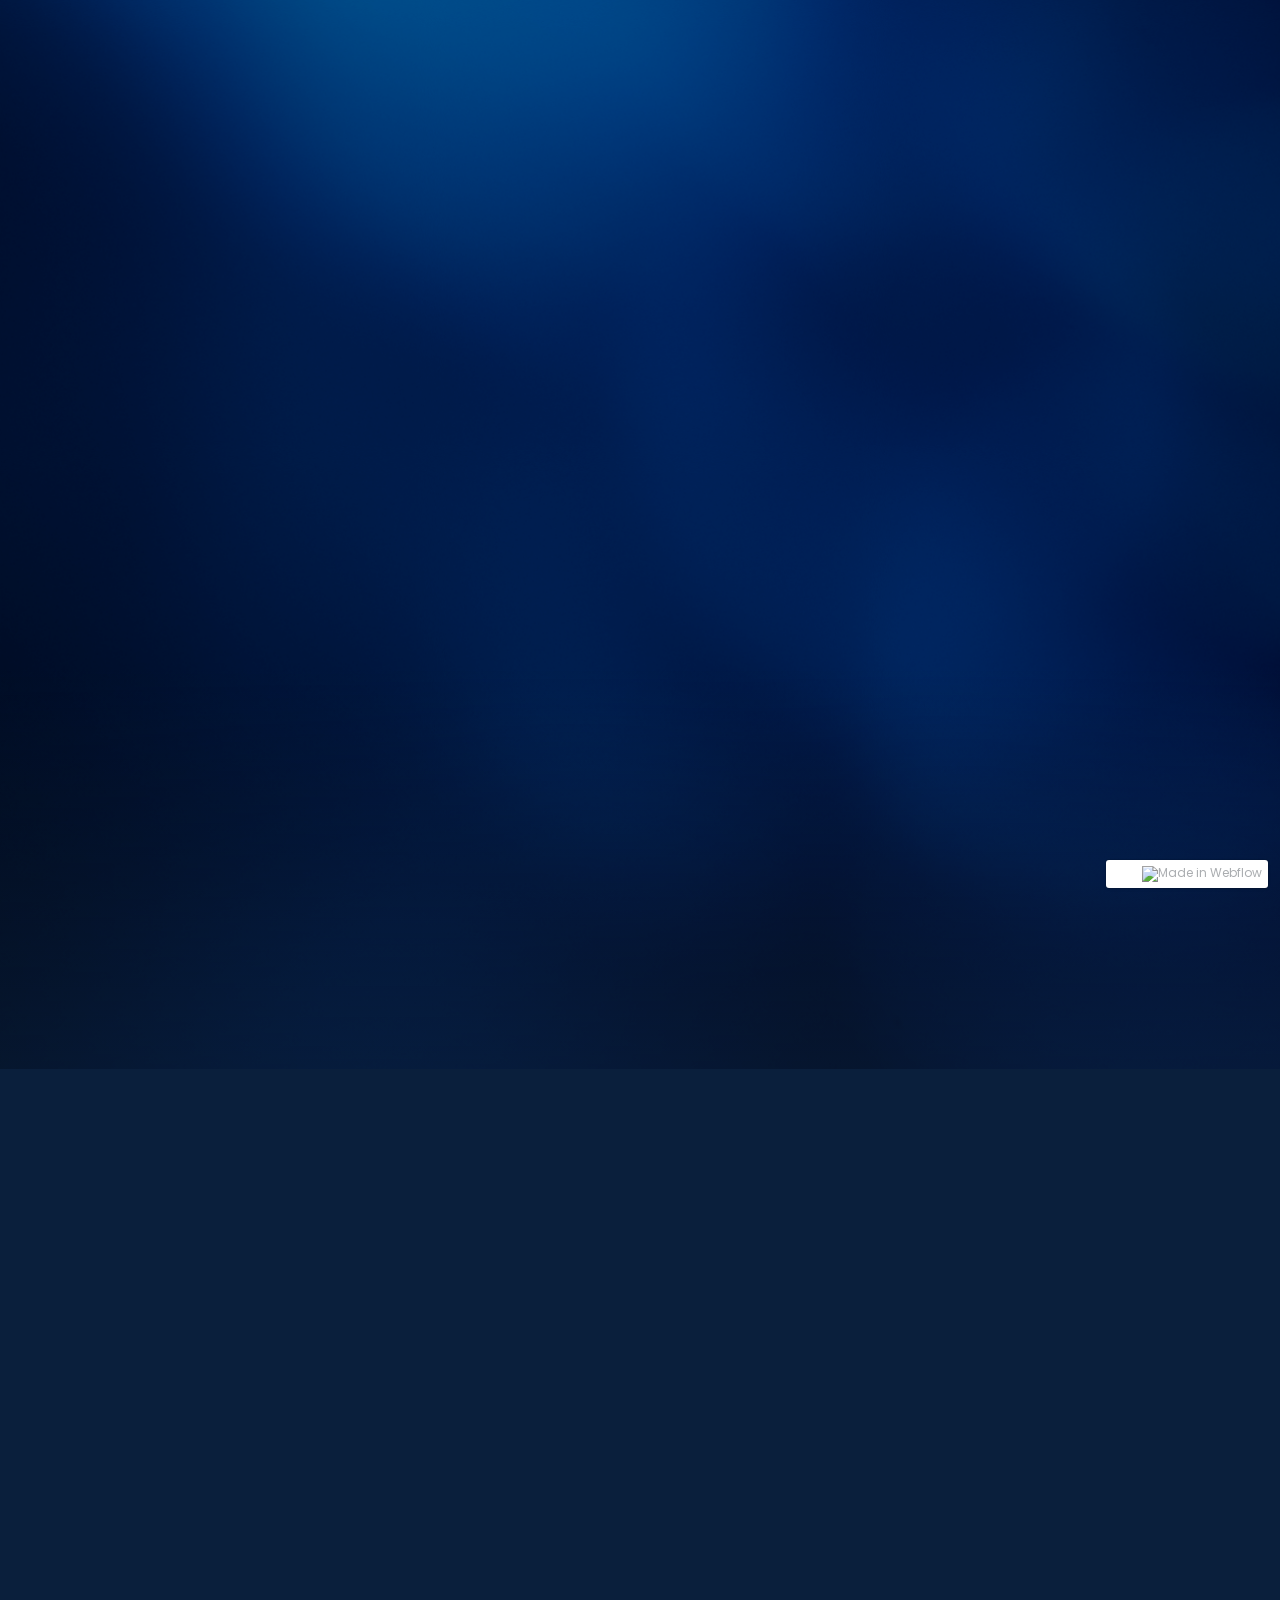
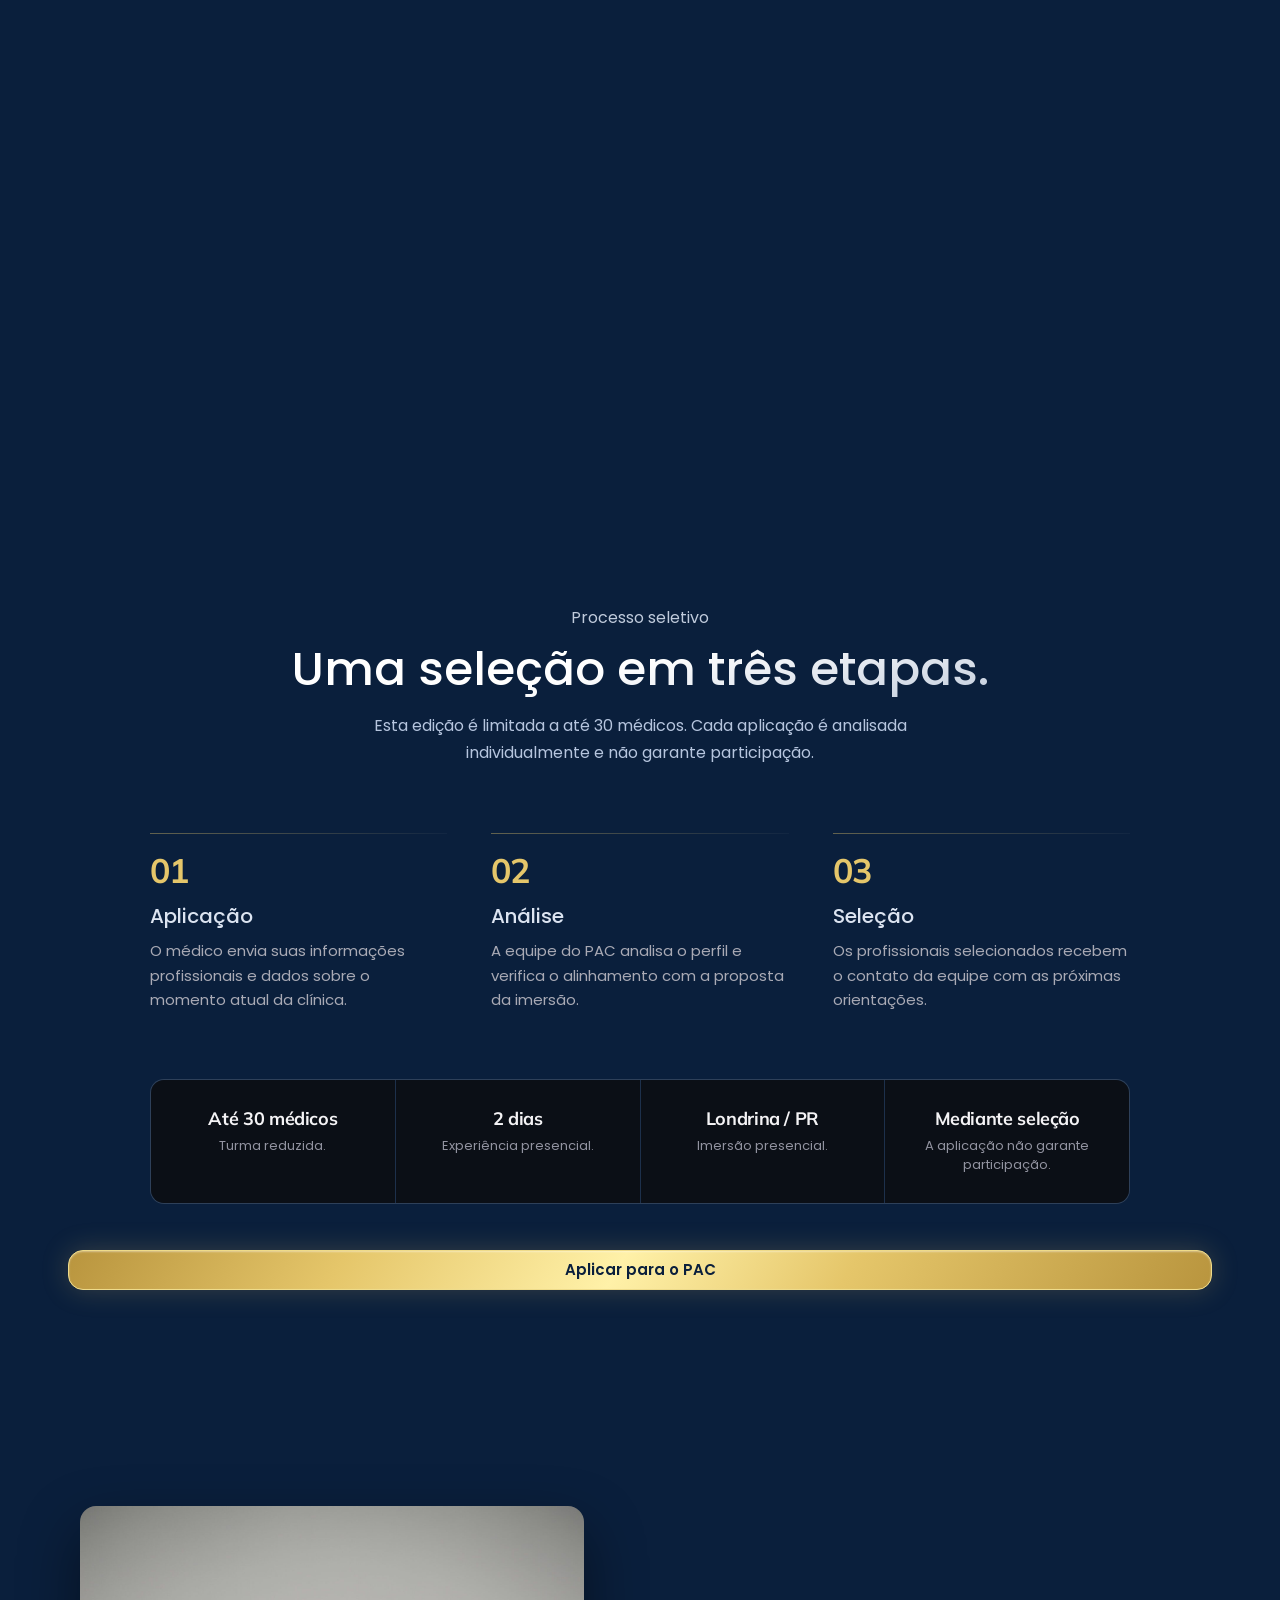
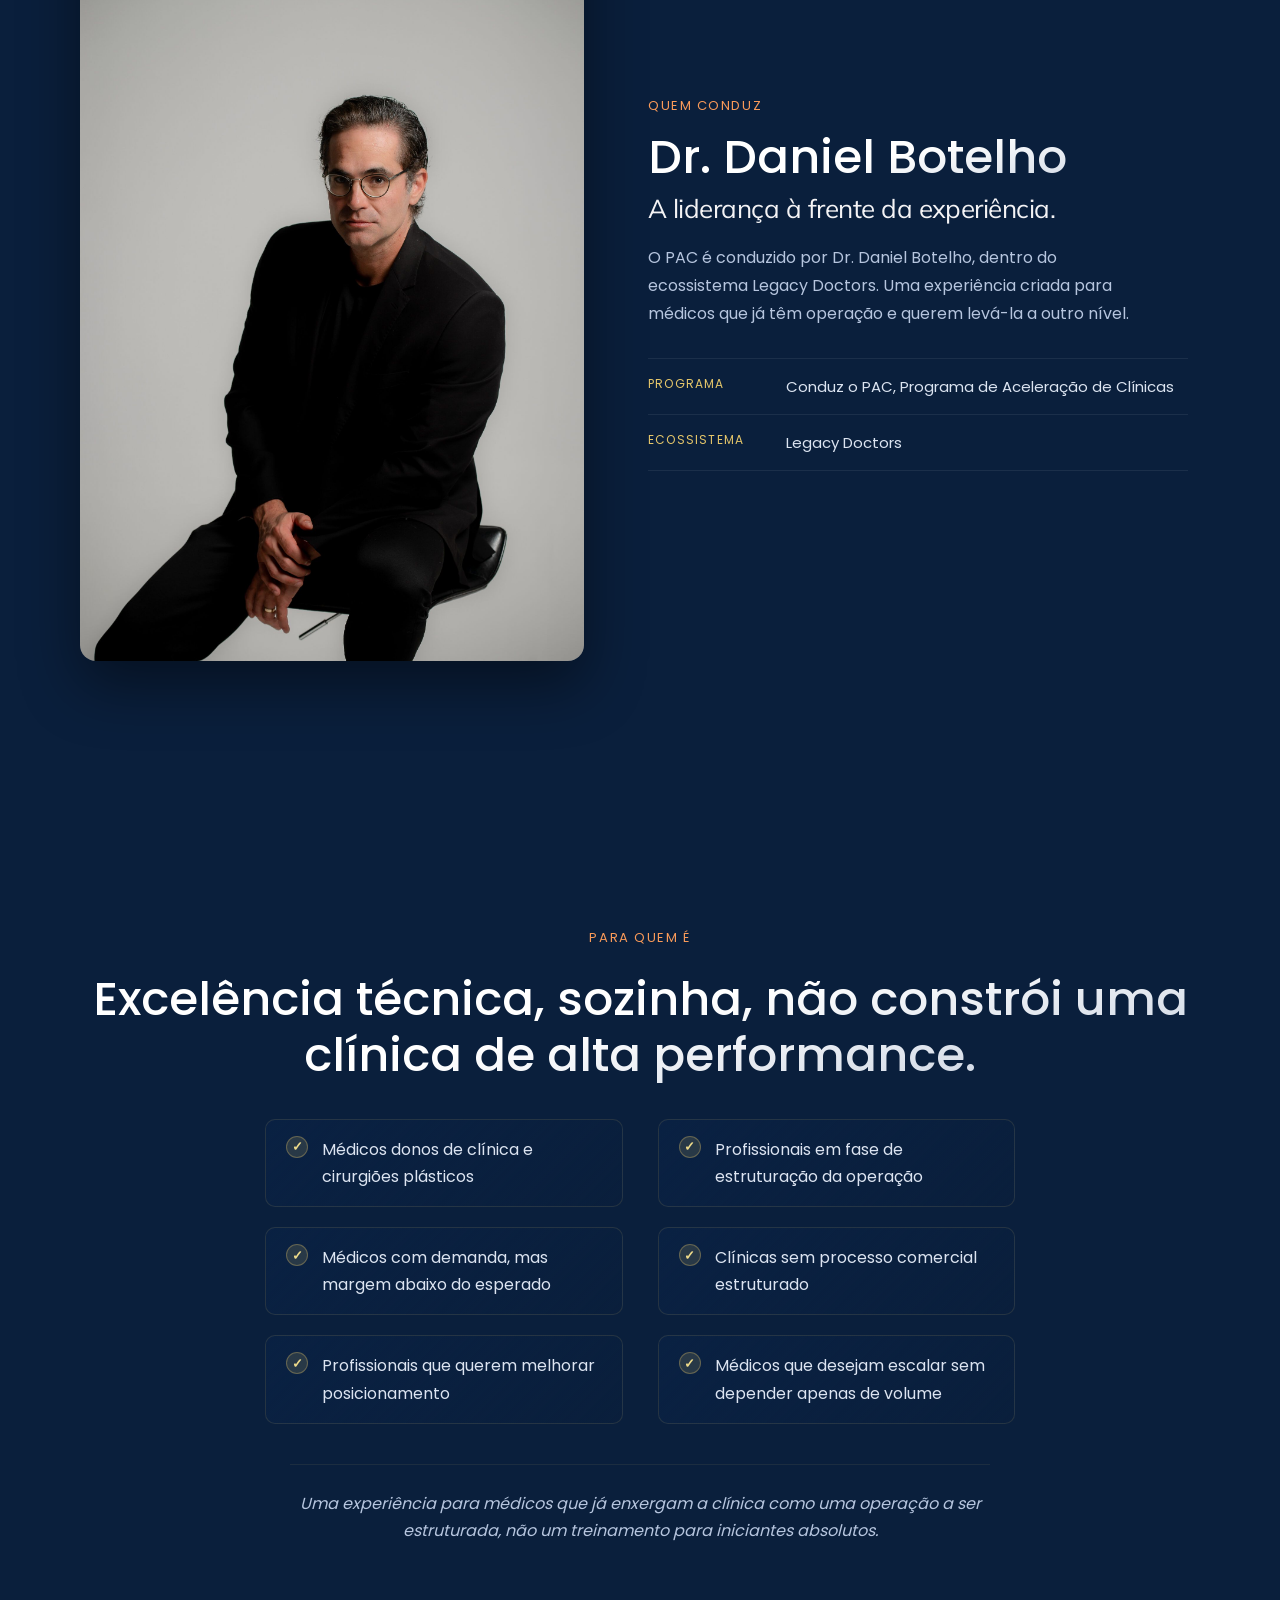
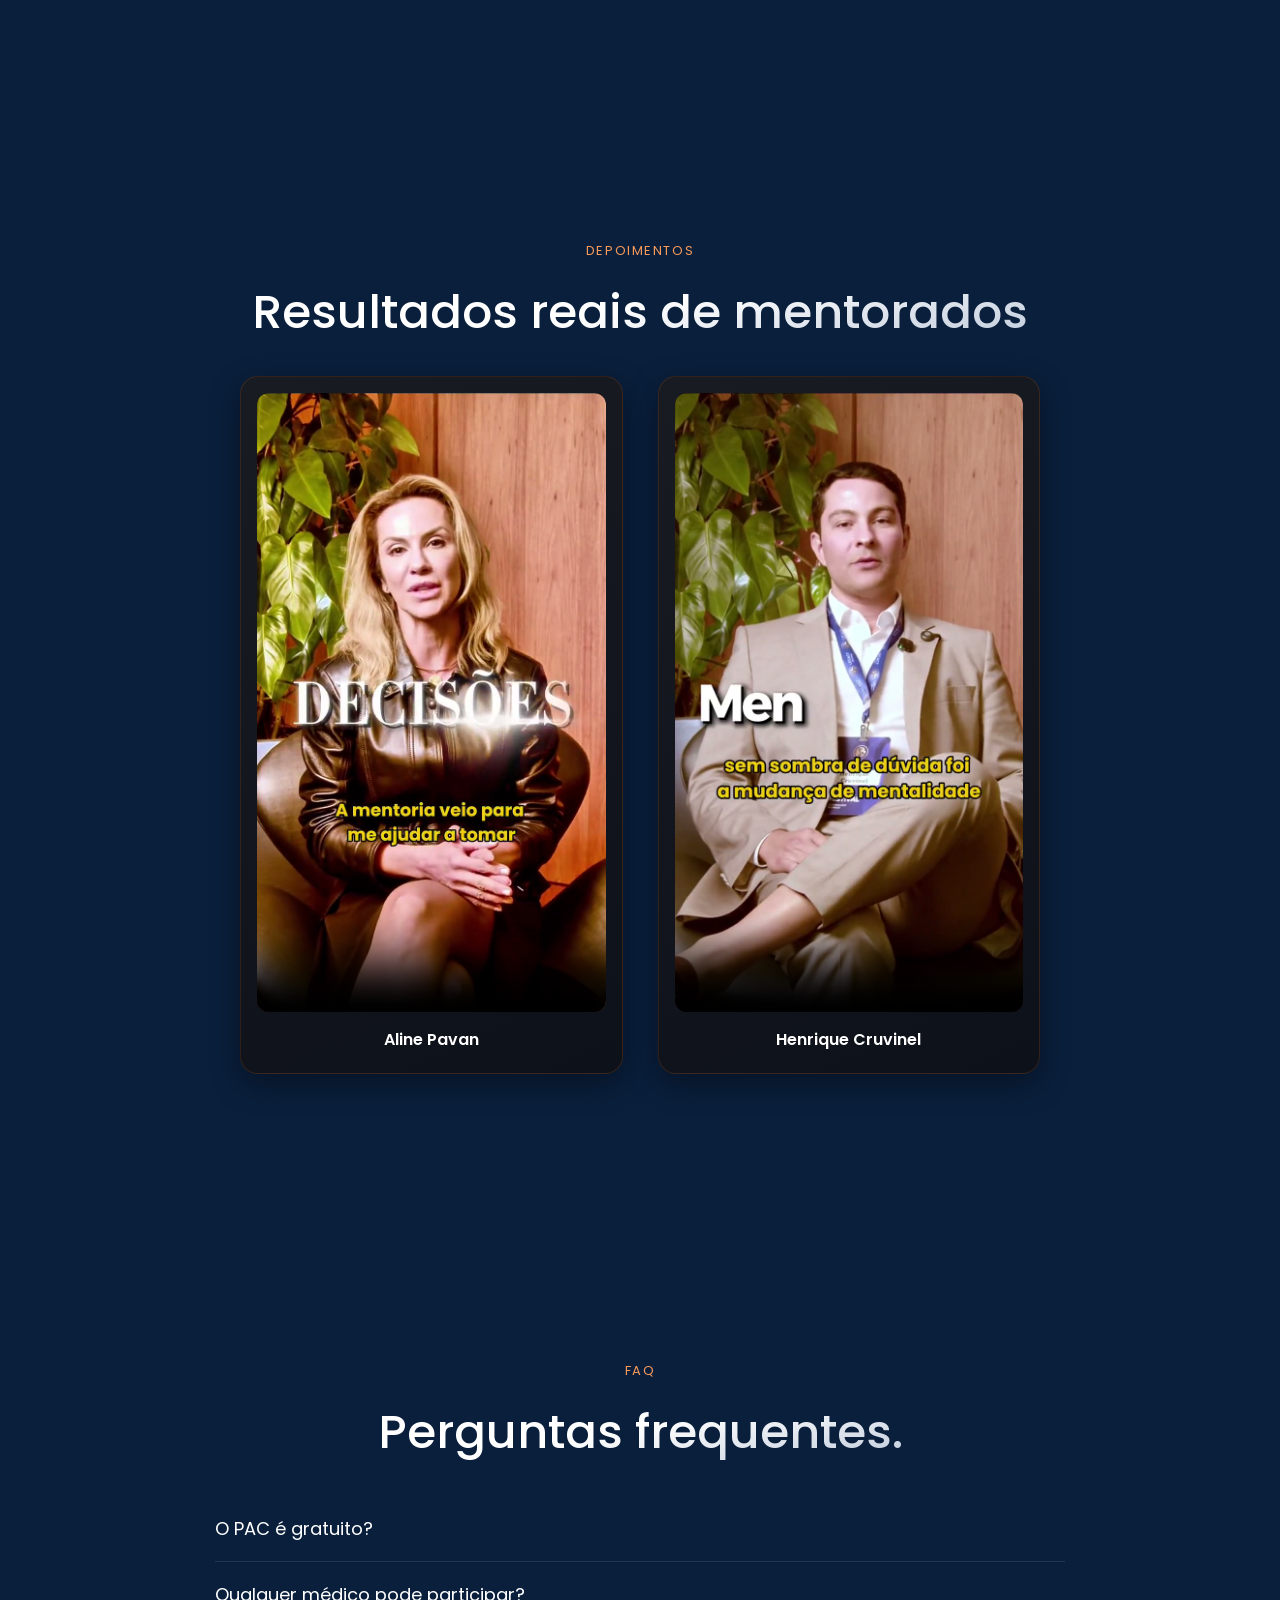
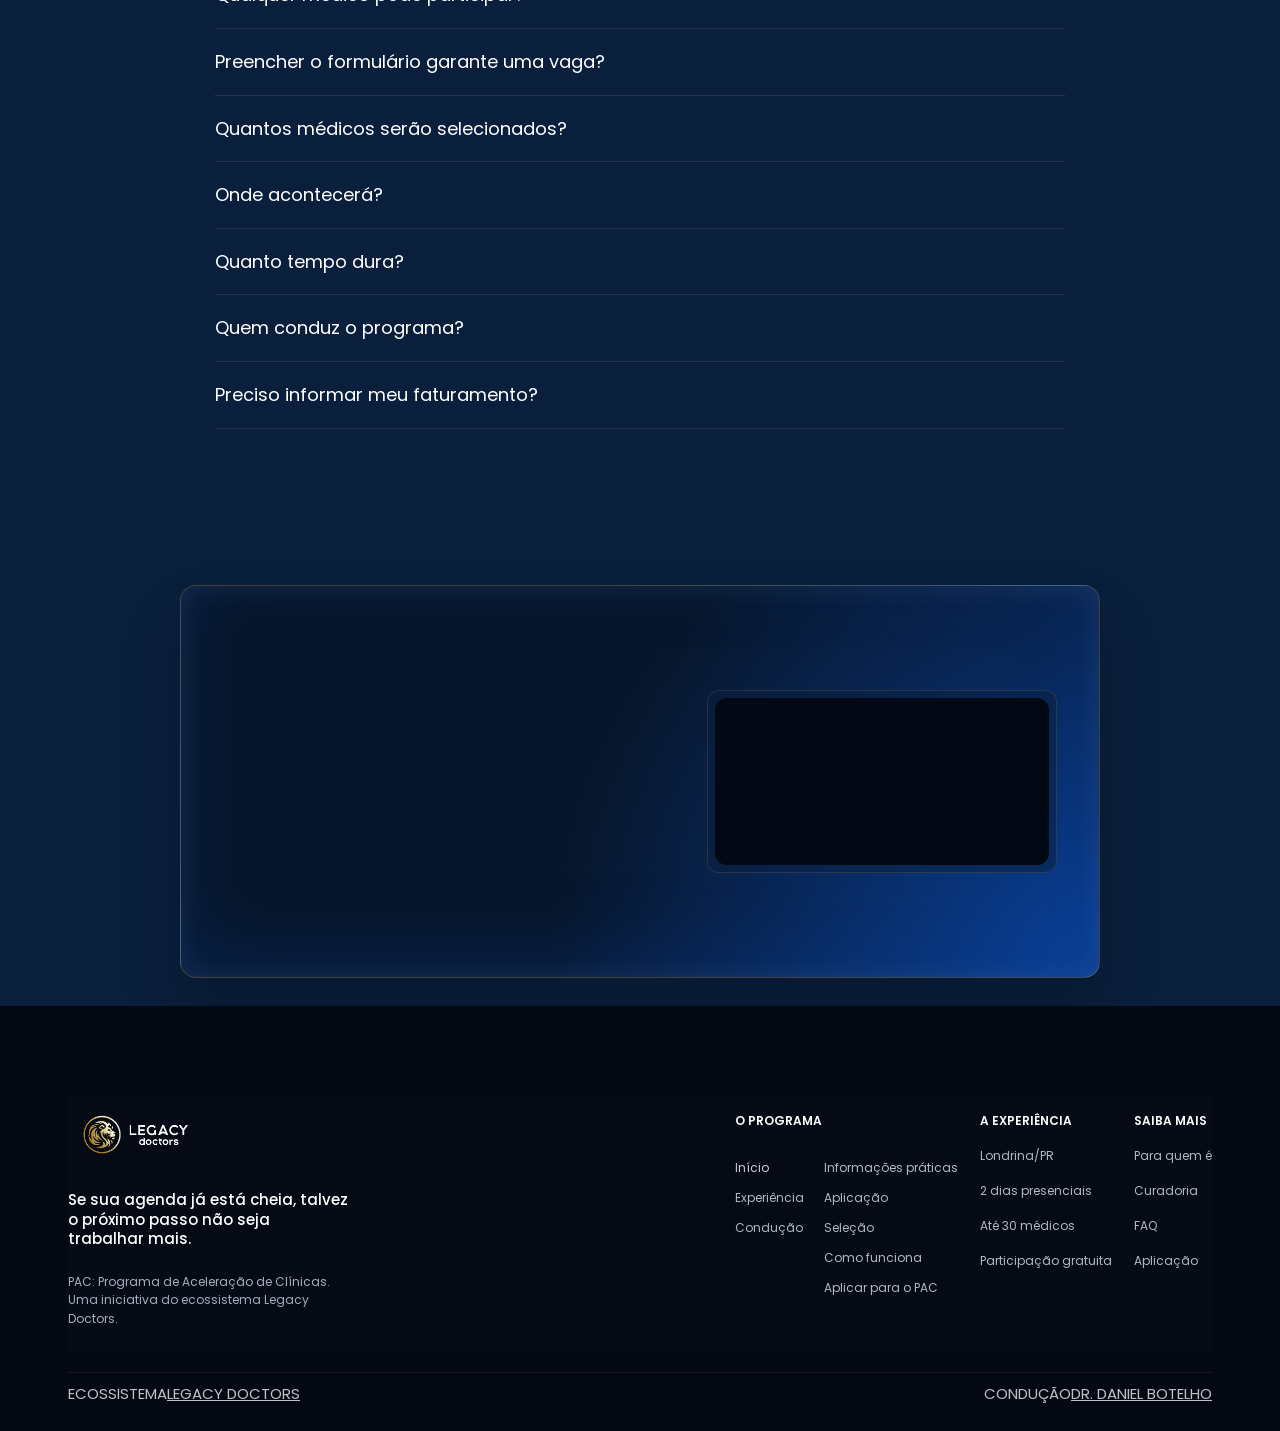
==== commit 07b617a2: "Usar a 4a assinatura (imagem dourada) no lugar do titulo Recorta a 4a variacao de assinatura, recolo" ====
--- a/index.html
+++ b/index.html
@@ -1 +1 @@
-<!DOCTYPE html><!-- This site was created in Webflow. https://webflow.com --><!-- Last Published: Thu Jan 02 2025 14:59:15 GMT+0000 (Coordinated Universal Time) --><html data-wf-domain="ovo-redsun.webflow.io" data-wf-page="673c8623b53e085c22dcde61" data-wf-site="673c8623b53e085c22dcde7d" lang="pt-BR" class=" w-mod-js"><head><meta charset="utf-8"><link href="https://cdn.prod.website-files.com" rel="preconnect" crossorigin="anonymous"><title>PAC: Programa de Aceleração de Clínicas | Legacy Doctors</title><meta content="PAC: Programa de Aceleração de Clínicas | Legacy Doctors" name="description"><meta content="PAC: Programa de Aceleração de Clínicas | Legacy Doctors" property="og:title"><meta content="PAC: Programa de Aceleração de Clínicas | Legacy Doctors" property="og:description"><meta content="PAC: Programa de Aceleração de Clínicas | Legacy Doctors" name="twitter:title"><meta content="PAC: Programa de Aceleração de Clínicas | Legacy Doctors" name="twitter:description"><meta property="og:type" content="website"><meta content="summary_large_image" name="twitter:card"><meta content="width=device-width, initial-scale=1" name="viewport"><meta content="Webflow" name="generator"><link href="css/ovo-redsun.webflow.85f609341.css" rel="stylesheet" type="text/css"><link href="https://fonts.googleapis.com" rel="preconnect"><link href="https://fonts.gstatic.com" rel="preconnect" crossorigin="anonymous"><script src="js/webfont.js" type="text/javascript"></script><script type="text/javascript">WebFont.load({  google: {    families: ["Inter:100,200,300,regular,500,600,700,800,900","Mulish:200,300,regular,500,600,700,800,900,200italic,300italic,italic,500italic,600italic,700italic,800italic,900italic"]  }});</script><script type="text/javascript">!function(o,c){var n=c.documentElement,t=" w-mod-";n.className+=t+"js",("ontouchstart"in o||o.DocumentTouch&&c instanceof DocumentTouch)&&(n.className+=t+"touch")}(window,document);</script><link href="images/legacy/brand-icon.png" rel="shortcut icon" type="image/x-icon"><link href="images/legacy/brand-icon.png" rel="apple-touch-icon"><link href="https://fonts.googleapis.com/css2?family=Great+Vibes&display=swap" rel="stylesheet"><link rel="stylesheet" href="css/legacy-brand.css"><link rel="stylesheet" href="css/pac-restored.css"></head><body id="inicio"><div class="fixed-nav"><div data-animation="default" data-collapse="medium" data-duration="400" data-easing="ease" data-easing2="ease" role="banner" class="navbar w-nav"><div class="container navbar-container"><div class="navbar-holder"><div class="navbar-container"><div class="brand-holder"><a href="#inicio" aria-current="page" class="brand w-nav-brand w--current"><img src="images/legacy/logo-gold-white.png" loading="lazy" alt="Legacy Doctors" class="brand-image"></a></div><div class="nav-menus"><nav role="navigation" class="nav-menu w-nav-menu"><div class="nav-menu-link-holder"><div class="nav-menu-link-container"><div class="nav-links"><a href="#inicio" aria-current="page" class="nav-link w-nav-link w--current">Início</a><a href="#experiencia" class="nav-link w-nav-link">Experiência</a><a href="#selecao" class="nav-link w-nav-link">Seleção</a><a href="#conducao" class="nav-link w-nav-link">Condução</a><a href="https://form.respondi.app/n3RiRFmz" class="nav-link w-nav-link" target="_blank" rel="noopener noreferrer">Aplicação</a></div></div></div></nav><a href="#selecao" class="cart-button w-inline-block" aria-label="Ate 30 vagas"><div class="nav-link">Vagas</div><div class="cart-number-holder"><div class="cart-number">(</div><div class="cart-number">30</div><div class="cart-number">)</div></div></a></div><div class="menu-cart-holder"><div class="menu-button w-nav-button"><div class="w-icon-nav-menu"></div></div><div class="nav-menu-button-holder"><a href="https://form.respondi.app/n3RiRFmz" target="_blank" class="button-glow w-inline-block"><div>Aplicar para o PAC</div><img src="images/673c8623b53e085c22dcdea1_Button%20Arrow.svg" loading="lazy" alt="" class="button-arrow"></a></div></div></div></div></div></div></div><div data-w-id="92be72c0-3a98-a5eb-437e-48540808feff" class="section overflow-hidden"><div class="hero-section padding-top"><div class="container no-paddings"><div class="hero-section-center-holder"><div class="hero-content"><div style="-webkit-transform:translate3d(0, 30px, 0) scale3d(1, 1, 1) rotateX(0) rotateY(0) rotateZ(0) skew(0, 0);-moz-transform:translate3d(0, 30px, 0) scale3d(1, 1, 1) rotateX(0) rotateY(0) rotateZ(0) skew(0, 0);-ms-transform:translate3d(0, 30px, 0) scale3d(1, 1, 1) rotateX(0) rotateY(0) rotateZ(0) skew(0, 0);transform:translate3d(0, 30px, 0) scale3d(1, 1, 1) rotateX(0) rotateY(0) rotateZ(0) skew(0, 0);opacity:0" class="animate-on-load-01"><div class="badge-wrapper"><a href="#faq" class="ease-badge w-inline-block"><div class="whats-new">Imersão gratuita</div><div>2 dias · Londrina/PR</div><img loading="lazy" src="images/673c8623b53e085c22dcdf7a_Arrow%20Right.svg" alt="Right Arrow" class="ease-badge-icon"></a></div></div><div style="-webkit-transform:translate3d(0, 30px, 0) scale3d(1, 1, 1) rotateX(0) rotateY(0) rotateZ(0) skew(0, 0);-moz-transform:translate3d(0, 30px, 0) scale3d(1, 1, 1) rotateX(0) rotateY(0) rotateZ(0) skew(0, 0);-ms-transform:translate3d(0, 30px, 0) scale3d(1, 1, 1) rotateX(0) rotateY(0) rotateZ(0) skew(0, 0);transform:translate3d(0, 30px, 0) scale3d(1, 1, 1) rotateX(0) rotateY(0) rotateZ(0) skew(0, 0);opacity:0" class="animate-on-load-02"><div class="home-hero"><h1 class="hero-title">O caminho para transformar sua clínica em uma operação de alta performance.</h1></div></div><div style="opacity:0;-webkit-transform:translate3d(0, 30px, 0) scale3d(1, 1, 1) rotateX(0) rotateY(0) rotateZ(0) skew(0, 0);-moz-transform:translate3d(0, 30px, 0) scale3d(1, 1, 1) rotateX(0) rotateY(0) rotateZ(0) skew(0, 0);-ms-transform:translate3d(0, 30px, 0) scale3d(1, 1, 1) rotateX(0) rotateY(0) rotateZ(0) skew(0, 0);transform:translate3d(0, 30px, 0) scale3d(1, 1, 1) rotateX(0) rotateY(0) rotateZ(0) skew(0, 0)" class="animate-on-load-03"><div class="center-hero-paragraph-holder smaller"><p>Um sistema integrado de precificação, posicionamento, vendas, gestão e processos para transformar demanda em mais margem, previsibilidade e capacidade de escala.</p></div></div><div style="-webkit-transform:translate3d(0, 30px, 0) scale3d(1, 1, 1) rotateX(0) rotateY(0) rotateZ(0) skew(0, 0);-moz-transform:translate3d(0, 30px, 0) scale3d(1, 1, 1) rotateX(0) rotateY(0) rotateZ(0) skew(0, 0);-ms-transform:translate3d(0, 30px, 0) scale3d(1, 1, 1) rotateX(0) rotateY(0) rotateZ(0) skew(0, 0);transform:translate3d(0, 30px, 0) scale3d(1, 1, 1) rotateX(0) rotateY(0) rotateZ(0) skew(0, 0);opacity:0" class="animate-on-load-04"><div class="hero-button-holder"><a href="#experiencia" class="button-simple w-inline-block"><div>Conheça a experiência</div><img src="images/673c8623b53e085c22dcdea1_Button%20Arrow.svg" loading="lazy" alt="" class="button-arrow"></a><a href="https://form.respondi.app/n3RiRFmz" class="button-glow w-inline-block" target="_blank" rel="noopener noreferrer"><div>Aplicar para o PAC</div><img src="images/673c8623b53e085c22dcdea1_Button%20Arrow.svg" loading="lazy" alt="" class="button-arrow"></a></div></div></div><div style="-webkit-transform:translate3d(0, 30px, 0) scale3d(1, 1, 1) rotateX(0) rotateY(0) rotateZ(0) skew(0, 0);-moz-transform:translate3d(0, 30px, 0) scale3d(1, 1, 1) rotateX(0) rotateY(0) rotateZ(0) skew(0, 0);-ms-transform:translate3d(0, 30px, 0) scale3d(1, 1, 1) rotateX(0) rotateY(0) rotateZ(0) skew(0, 0);transform:translate3d(0, 30px, 0) scale3d(1, 1, 1) rotateX(0) rotateY(0) rotateZ(0) skew(0, 0);opacity:0" class="animate-on-load-05"><div class="home-app-wrapper"><div class="app-wrapper"><div style="opacity:0;-webkit-transform:translate3d(0, -120px, 0) scale3d(1.15, 1.15, 1) rotateX(0) rotateY(0) rotateZ(0) skew(0, 0);-moz-transform:translate3d(0, -120px, 0) scale3d(1.15, 1.15, 1) rotateX(0) rotateY(0) rotateZ(0) skew(0, 0);-ms-transform:translate3d(0, -120px, 0) scale3d(1.15, 1.15, 1) rotateX(0) rotateY(0) rotateZ(0) skew(0, 0);transform:translate3d(0, -120px, 0) scale3d(1.15, 1.15, 1) rotateX(0) rotateY(0) rotateZ(0) skew(0, 0)" class="app-holder"><video class="app-video" autoplay muted loop playsinline preload="metadata" aria-label="Apresentação do PAC"><source src="images/video-pac.mp4" type="video/mp4"></video></div><div class="fade"></div></div><div class="circle-wrapper"><div style="-webkit-transform:translate3d(0, 0, 0) scale3d(0.7, 0.7, 1) rotateX(0) rotateY(0) rotateZ(-360deg) skew(0, 0);-moz-transform:translate3d(0, 0, 0) scale3d(0.7, 0.7, 1) rotateX(0) rotateY(0) rotateZ(-360deg) skew(0, 0);-ms-transform:translate3d(0, 0, 0) scale3d(0.7, 0.7, 1) rotateX(0) rotateY(0) rotateZ(-360deg) skew(0, 0);transform:translate3d(0, 0, 0) scale3d(0.7, 0.7, 1) rotateX(0) rotateY(0) rotateZ(-360deg) skew(0, 0);filter:saturate(160%) blur(0px);opacity:0" class="circle-container"><img src="images/673c8790c213543ea74788a0_Red%20Circle%20No%20Glow.png" loading="lazy" sizes="(max-width: 479px) 88vw, (max-width: 767px) 93vw, (max-width: 991px) 94vw, (max-width: 1439px) 95vw, 1144px" srcset="images/673c8790c213543ea74788a0_Red%20Circle%20No%20Glow-p-500.png 500w, images/673c8790c213543ea74788a0_Red%20Circle%20No%20Glow-p-800.png 800w, images/673c8790c213543ea74788a0_Red%20Circle%20No%20Glow-p-1080.png 1080w, images/673c8790c213543ea74788a0_Red%20Circle%20No%20Glow-p-1600.png 1600w, images/673c8790c213543ea74788a0_Red%20Circle%20No%20Glow-p-2000.png 2000w, images/673c8790c213543ea74788a0_Red%20Circle%20No%20Glow.png 2256w" alt="" class="circle-bg-image"><img src="images/673c87ad03ca3526725241f9_Red%20Glow.png" loading="lazy" style="-webkit-transform:translate3d(-248px, 95px, 0) scale3d(0.9, 0.9, 1) rotateX(0) rotateY(0) rotateZ(-26deg) skew(0, 0);-moz-transform:translate3d(-248px, 95px, 0) scale3d(0.9, 0.9, 1) rotateX(0) rotateY(0) rotateZ(-26deg) skew(0, 0);-ms-transform:translate3d(-248px, 95px, 0) scale3d(0.9, 0.9, 1) rotateX(0) rotateY(0) rotateZ(-26deg) skew(0, 0);transform:translate3d(-248px, 95px, 0) scale3d(0.9, 0.9, 1) rotateX(0) rotateY(0) rotateZ(-26deg) skew(0, 0);opacity:0;filter:blur(20px)" sizes="(max-width: 479px) 88vw, (max-width: 767px) 93vw, (max-width: 991px) 94vw, (max-width: 1439px) 95vw, 1144px" alt="" srcset="images/673c87ad03ca3526725241f9_Red%20Glow-p-500.png 500w, images/673c87ad03ca3526725241f9_Red%20Glow-p-800.png 800w, images/673c87ad03ca3526725241f9_Red%20Glow-p-1080.png 1080w, images/673c87ad03ca3526725241f9_Red%20Glow-p-1600.png 1600w, images/673c87ad03ca3526725241f9_Red%20Glow-p-2000.png 2000w, images/673c87ad03ca3526725241f9_Red%20Glow.png 2626w" class="red-glow"><img src="images/673c878ff9abee9c378d3e76_Glow.png" loading="lazy" style="-webkit-transform:translate3d(-248px, 95px, 0) scale3d(0.9, 0.9, 1) rotateX(0) rotateY(0) rotateZ(-26deg) skew(0, 0);-moz-transform:translate3d(-248px, 95px, 0) scale3d(0.9, 0.9, 1) rotateX(0) rotateY(0) rotateZ(-26deg) skew(0, 0);-ms-transform:translate3d(-248px, 95px, 0) scale3d(0.9, 0.9, 1) rotateX(0) rotateY(0) rotateZ(-26deg) skew(0, 0);transform:translate3d(-248px, 95px, 0) scale3d(0.9, 0.9, 1) rotateX(0) rotateY(0) rotateZ(-26deg) skew(0, 0);filter:blur(20px);opacity:0" sizes="(max-width: 479px) 88vw, (max-width: 767px) 93vw, (max-width: 991px) 94vw, (max-width: 1439px) 95vw, 1144px" alt="" srcset="images/673c878ff9abee9c378d3e76_Glow-p-500.png 500w, images/673c878ff9abee9c378d3e76_Glow-p-800.png 800w, images/673c878ff9abee9c378d3e76_Glow-p-1080.png 1080w, images/673c878ff9abee9c378d3e76_Glow.png 1152w" class="white-glow"><div class="red-cicrle-center"><div class="red-circle"></div></div></div></div></div></div></div></div><div class="bg"><div style="-webkit-transform:translate3d(0, 30px, 0) scale3d(1, 1, 1) rotateX(0) rotateY(0) rotateZ(0) skew(0, 0);-moz-transform:translate3d(0, 30px, 0) scale3d(1, 1, 1) rotateX(0) rotateY(0) rotateZ(0) skew(0, 0);-ms-transform:translate3d(0, 30px, 0) scale3d(1, 1, 1) rotateX(0) rotateY(0) rotateZ(0) skew(0, 0);transform:translate3d(0, 30px, 0) scale3d(1, 1, 1) rotateX(0) rotateY(0) rotateZ(0) skew(0, 0);opacity:0" class="animate-on-load-05"><div class="trusted-by"><div class="center-text"><div class="fade-in-on-scroll"><p>PAC: Programa de Aceleração de Clínicas · Até 30 médicos</p></div></div><div class="fade-in-on-scroll"><div class="company-logo-holder"><div class="company-logo-container"><div class="company-logo-wrapper"><img src="images/legacy/logo-white.png" loading="lazy" alt="Legacy Doctors" class="company-logo"></div><div class="company-logo-wrapper"><img src="images/legacy/logo-white.png" loading="lazy" alt="Legacy Doctors" class="company-logo"></div><div class="company-logo-wrapper"><img src="images/legacy/logo-white.png" loading="lazy" alt="Legacy Doctors" class="company-logo"></div><div class="company-logo-wrapper"><img src="images/legacy/logo-white.png" loading="lazy" alt="Legacy Doctors" class="company-logo"></div><div class="company-logo-wrapper"><img src="images/legacy/logo-white.png" loading="lazy" alt="Legacy Doctors" class="company-logo"></div><div class="company-logo-wrapper"><img src="images/legacy/logo-white.png" loading="lazy" alt="Legacy Doctors" class="company-logo"></div><div class="company-logo-wrapper"><img src="images/legacy/logo-white.png" loading="lazy" alt="Legacy Doctors" class="company-logo"></div><div class="company-logo-wrapper"><img src="images/legacy/logo-white.png" loading="lazy" alt="Legacy Doctors" class="company-logo"></div></div><div class="company-logo-container"><div class="company-logo-wrapper"><img src="images/legacy/logo-white.png" loading="lazy" alt="Legacy Doctors" class="company-logo"></div><div class="company-logo-wrapper"><img src="images/legacy/logo-white.png" loading="lazy" alt="Legacy Doctors" class="company-logo"></div><div class="company-logo-wrapper"><img src="images/legacy/logo-white.png" loading="lazy" alt="Legacy Doctors" class="company-logo"></div><div class="company-logo-wrapper"><img src="images/legacy/logo-white.png" loading="lazy" alt="Legacy Doctors" class="company-logo"></div><div class="company-logo-wrapper"><img src="images/legacy/logo-white.png" loading="lazy" alt="Legacy Doctors" class="company-logo"></div><div class="company-logo-wrapper"><img src="images/legacy/logo-white.png" loading="lazy" alt="Legacy Doctors" class="company-logo"></div><div class="company-logo-wrapper"><img src="images/legacy/logo-white.png" loading="lazy" alt="Legacy Doctors" class="company-logo"></div><div class="company-logo-wrapper"><img src="images/legacy/logo-white.png" loading="lazy" alt="Legacy Doctors" class="company-logo"></div></div><div class="graident-for-logos"></div><div class="graident-for-logos right"></div></div></div></div></div></div><div class="light-wrapper"><div class="lights-holder"><div style="height:0px;opacity:0" class="light left"></div><div style="height:0px;opacity:0" class="light middle"></div><div style="height:0px;opacity:0" class="light right"></div></div></div></div></div><div class="section"><div class="container"><div class="section-paddings"><div class="section-center-text"><div class="section-title xl"><div class="fade-in-on-scroll"><h2 class="title medium">As alavancas que sustentam uma clínica preparada para crescer.</h2></div></div><div class="section-paragraph"><div class="fade-in-on-scroll"><p>Dois dias para olhar para sua clínica como negócio.<br><br>Uma imersão presencial criada para médicos donos de clínicas que querem estruturar e escalar seus negócios. Não será apenas conteúdo conceitual: serão estratégias, processos e sistemas aplicados às áreas fundamentais da operação médica.</p></div></div></div><div id="experiencia" class="new-features-holder"><div class="w-layout-grid new-features-grid"><div id="w-node-_0e7bf4ef-0cb9-d656-ae4d-41022f5a27fa-22dcde61" class="feature-grid-content"><div class="feature-grid-content-holder"><div class="feature-grid-title">Estrutura para escala</div><p>Identifique gargalos e prepare processos, equipe e operação para suportar o crescimento.<br><br>Gestão · Posicionamento · Precificação · Marketing · Vendas · Processos · Estrutura comercial · Crescimento</p><a href="https://form.respondi.app/n3RiRFmz" class="button-glow w-inline-block" target="_blank" rel="noopener noreferrer"><div>Aplicar para o PAC</div><img src="images/673c8623b53e085c22dcdea1_Button%20Arrow.svg" loading="lazy" alt="" class="button-arrow"></a></div><div class="checked-list-holder"><ul role="list" class="list w-list-unstyled"><li class="list-item"><div class="check-icon-holder"><img src="images/legacy/brand-lion.png" loading="lazy" alt="Legacy Doctors" class="check-icon"></div><div class="check-item-text">Precificação e posicionamento</div></li><li class="list-item"><div class="check-icon-holder"><img src="images/legacy/brand-lion.png" loading="lazy" alt="Legacy Doctors" class="check-icon"></div><div class="check-item-text">Processo comercial e vendas</div></li><li class="list-item"><div class="check-icon-holder"><img src="images/legacy/brand-lion.png" loading="lazy" alt="Legacy Doctors" class="check-icon"></div><div class="check-item-text">Gestão, indicadores e equipe</div></li></ul></div></div><div id="w-node-_279527ce-08bc-deeb-e599-bc9c13ef82ac-22dcde61" class="feature-grid-image-holder"><img class="feature-image" src="images/673ca401ef8e7fd09ba9f4fa_Feature%20Image%2001.jpg" alt="" style="opacity:0" sizes="(max-width: 479px) 88vw, (max-width: 767px) 93vw, (max-width: 991px) 94vw, (max-width: 1439px) 95vw, 1144px" data-w-id="aceece89-48dc-7e0b-a1db-d0d99d9e4c33" loading="lazy" srcset="images/673ca401ef8e7fd09ba9f4fa_Feature%20Image%2001-p-500.jpg 500w, images/673ca401ef8e7fd09ba9f4fa_Feature%20Image%2001-p-800.jpg 800w, images/673ca401ef8e7fd09ba9f4fa_Feature%20Image%2001-p-1080.jpg 1080w, images/673ca401ef8e7fd09ba9f4fa_Feature%20Image%2001-p-1600.jpg 1600w, images/673ca401ef8e7fd09ba9f4fa_Feature%20Image%2001.jpg 1710w"></div></div><div class="w-layout-grid new-features-grid"><div id="w-node-bba29520-f1f1-13e4-e629-8ee25e1c1b3f-22dcde61" class="feature-grid-image-holder"><img class="feature-image" src="images/673ca401d0386358ecf73562_Feature%20Image%2002.jpg" alt="" style="opacity:0" sizes="(max-width: 479px) 88vw, (max-width: 767px) 93vw, (max-width: 991px) 94vw, (max-width: 1439px) 95vw, 1144px" data-w-id="bba29520-f1f1-13e4-e629-8ee25e1c1b40" loading="lazy" srcset="images/673ca401d0386358ecf73562_Feature%20Image%2002-p-500.jpg 500w, images/673ca401d0386358ecf73562_Feature%20Image%2002-p-800.jpg 800w, images/673ca401d0386358ecf73562_Feature%20Image%2002-p-1080.jpg 1080w, images/673ca401d0386358ecf73562_Feature%20Image%2002-p-1600.jpg 1600w, images/673ca401d0386358ecf73562_Feature%20Image%2002.jpg 1710w"></div><div id="w-node-b208aa4d-56fc-6741-caba-00680983d971-22dcde61" class="feature-grid-content"><div class="feature-grid-content-holder"><div class="feature-grid-title">Profundidade, discussão e troca presencial.</div><p>Os participantes aprofundarão precificação, posicionamento, processo comercial, vendas, gestão, indicadores, equipe, processos, crescimento e escala, sem uma abordagem superficial.<br><br>Processos, crescimento e escala. Imersão presencial de 2 dias em Londrina/PR.</p><a href="https://form.respondi.app/n3RiRFmz" class="button-glow w-inline-block" target="_blank" rel="noopener noreferrer"><div>Aplicar para o PAC</div><img src="images/673c8623b53e085c22dcdea1_Button%20Arrow.svg" loading="lazy" alt="" class="button-arrow"></a></div><div class="checked-list-holder"><ul role="list" class="list w-list-unstyled"><li class="list-item"><div class="check-icon-holder"><img src="images/legacy/brand-lion.png" loading="lazy" alt="Legacy Doctors" class="check-icon"></div><div class="check-item-text">Precificação e posicionamento</div></li><li class="list-item"><div class="check-icon-holder"><img src="images/legacy/brand-lion.png" loading="lazy" alt="Legacy Doctors" class="check-icon"></div><div class="check-item-text">Processo comercial e vendas</div></li><li class="list-item"><div class="check-icon-holder"><img src="images/legacy/brand-lion.png" loading="lazy" alt="Legacy Doctors" class="check-icon"></div><div class="check-item-text">Gestão, indicadores e equipe</div></li></ul></div></div></div></div></div></div></div><section id="selecao" class="section pac-selection"><div class="container"><div class="section-paddings"><div class="section-center-text"><p class="pac-kicker">Processo seletivo</p><h2 class="title medium">Uma seleção em três etapas.</h2><p class="pac-selection-intro">Esta edição é limitada a até 30 médicos. Cada aplicação é analisada individualmente e não garante participação.</p></div><ol class="pac-timeline"><li class="pac-step"><span class="pac-step-num">01</span><h3 class="pac-step-title">Aplicação</h3><p>O médico envia suas informações profissionais e dados sobre o momento atual da clínica.</p></li><li class="pac-step"><span class="pac-step-num">02</span><h3 class="pac-step-title">Análise</h3><p>A equipe do PAC analisa o perfil e verifica o alinhamento com a proposta da imersão.</p></li><li class="pac-step"><span class="pac-step-num">03</span><h3 class="pac-step-title">Seleção</h3><p>Os profissionais selecionados recebem o contato da equipe com as próximas orientações.</p></li></ol><div class="pac-facts"><div class="pac-fact"><strong>Até 30 médicos</strong><span>Turma reduzida.</span></div><div class="pac-fact"><strong>2 dias</strong><span>Experiência presencial.</span></div><div class="pac-fact"><strong>Londrina / PR</strong><span>Imersão presencial.</span></div><div class="pac-fact"><strong>Mediante seleção</strong><span>A aplicação não garante participação.</span></div></div><div class="pac-selection-cta"><a class="button-glow w-inline-block" href="https://form.respondi.app/n3RiRFmz" target="_blank" rel="noopener noreferrer">Aplicar para o PAC</a></div></div></div></section><section id="conducao" class="section pac-founder"><div class="container"><div class="pac-founder-grid"><div class="pac-founder-photo"><img src="images/daniel-botelho-1.jpg" srcset="images/daniel-botelho-1-p-500.jpg 500w, images/daniel-botelho-1-p-800.jpg 800w, images/daniel-botelho-1.jpg 1200w" sizes="(max-width:767px) 90vw, 42vw" loading="lazy" alt="Dr. Daniel Botelho" class="founder-photo"></div><div class="pac-founder-content"><p class="pac-kicker">Quem conduz</p><h2 class="title medium">Dr. Daniel Botelho</h2><p class="pac-founder-headline">A liderança à frente da experiência.</p><p class="pac-founder-lead">O PAC é conduzido por Dr. Daniel Botelho, dentro do ecossistema Legacy Doctors. Uma experiência criada para médicos que já têm operação e querem levá-la a outro nível.</p><dl class="pac-founder-facts"><div><dt>Programa</dt><dd>Conduz o PAC, Programa de Aceleração de Clínicas</dd></div><div><dt>Ecossistema</dt><dd>Legacy Doctors</dd></div></dl><!-- Estrutura pronta para informacoes oficiais do Dr. Daniel Botelho. Preencher SOMENTE com dados validados: especialidade (ex.: Cirurgiao Plastico), atuacao empresarial, fundacao/idealizacao, experiencia profissional, projetos e empresas, resultados comprovados. Nao inventar. --></div></div></div></section><section id="para-quem" class="section pac-extra"><div class="container"><div class="section-paddings"><div class="section-center-text"><p class="pac-kicker">Para quem é</p><h2 class="title medium">Excelência técnica, sozinha, não constrói uma clínica de alta performance.</h2></div><div class="pac-audience-wrapper"><div class="pac-audience-grid"><div class="pac-audience-item"><span class="pac-check-icon">✓</span><p class="pac-audience-text">Médicos donos de clínica e cirurgiões plásticos</p></div><div class="pac-audience-item"><span class="pac-check-icon">✓</span><p class="pac-audience-text">Profissionais em fase de estruturação da operação</p></div><div class="pac-audience-item"><span class="pac-check-icon">✓</span><p class="pac-audience-text">Médicos com demanda, mas margem abaixo do esperado</p></div><div class="pac-audience-item"><span class="pac-check-icon">✓</span><p class="pac-audience-text">Clínicas sem processo comercial estruturado</p></div><div class="pac-audience-item"><span class="pac-check-icon">✓</span><p class="pac-audience-text">Profissionais que querem melhorar posicionamento</p></div><div class="pac-audience-item"><span class="pac-check-icon">✓</span><p class="pac-audience-text">Médicos que desejam escalar sem depender apenas de volume</p></div></div><div class="pac-audience-footer"><p>Uma experiência para médicos que já enxergam a clínica como uma operação a ser estruturada, não um treinamento para iniciantes absolutos.</p></div></div></div></div></section><section id="depoimentos" class="section pac-extra"><div class="container"><div class="section-paddings"><div class="section-center-text"><p class="pac-kicker">Depoimentos</p><h2 class="title medium">Resultados reais de mentorados</h2></div><div class="pac-video-testimonials"><div class="video-testimonial-card"><video controls preload="none" poster="images/depoimento-aline-pavan-poster.jpg" aria-label="Depoimento Aline Pavan"><source src="images/depoimento-aline-pavan.mp4" type="video/mp4"></video><p class="video-caption">Aline Pavan</p></div><div class="video-testimonial-card"><video controls preload="none" poster="images/depoimento-henrique-cruvinel-poster.jpg" aria-label="Depoimento Henrique Cruvinel"><source src="images/depoimento-henrique-cruvinel.mp4" type="video/mp4"></video><p class="video-caption">Henrique Cruvinel</p></div></div></div></div></section><section id="faq" class="section pac-extra"><div class="container"><div class="section-paddings"><div class="section-center-text"><p class="pac-kicker">FAQ</p><h2 class="title medium">Perguntas frequentes.</h2></div><div class="pac-faq"><details><summary>O PAC é gratuito?</summary><p>Nesta edição piloto, não haverá cobrança de ingresso. Os médicos selecionados poderão participar sem custo de inscrição. Transporte, hospedagem, alimentação e demais despesas não estão confirmados como inclusos.</p></details><details><summary>Qualquer médico pode participar?</summary><p>O PAC é voltado a médicos donos de clínicas e cirurgiões plásticos. Cada aplicação será analisada, e serão selecionados os profissionais mais alinhados à proposta da experiência.</p></details><details><summary>Preencher o formulário garante uma vaga?</summary><p>Não. O preenchimento da aplicação é a primeira etapa do processo de seleção e não garante participação.</p></details><details><summary>Quantos médicos serão selecionados?</summary><p>Esta edição será limitada a até 30 médicos.</p></details><details><summary>Onde acontecerá?</summary><p>Em Londrina, no Paraná. A data está a definir.</p></details><details><summary>Quanto tempo dura?</summary><p>A imersão tem duração de 2 dias presenciais.</p></details><details><summary>Quem conduz o programa?</summary><p>Dr. Daniel Botelho, em uma iniciativa do ecossistema Legacy Doctors.</p></details><details><summary>Preciso informar meu faturamento?</summary><p>Não há solicitação de faturamento nesta etapa da aplicação.</p></details></div></div></div></section><div data-w-id="8ed71055-6ae7-5324-a6d4-54fc76e0e2d9" id="aplicacao" class="cta-wrapper"><div class="container"><div class="cta-container styled-box"><div class="cta-form-holder"><div class="cta-heading-holder"><div class="cta-heading-wrapper"><div class="cta-heading">Se sua agenda já está cheia, talvez o próximo passo não seja trabalhar mais.</div></div><div class="cta-paragraph-holder"><p>Pode ser estruturar melhor sua clínica para capturar mais valor do trabalho que você já realiza.<br><br>O PAC reunirá até 30 médicos em Londrina para dois dias de imersão em precificação, posicionamento, vendas, gestão e crescimento de clínicas.</p></div></div><div class="form-block w-form"><div class="form-holder"><div class="form"><a class="button-glow w-inline-block" href="https://form.respondi.app/n3RiRFmz" target="_blank" rel="noopener noreferrer">Aplicar para o PAC</a></div></div><div class="thank-you-message w-form-done"><div><span class="white-text">Obrigado!</span><br>Continue sua aplicação no formulário do PAC.</div></div><div class="error-message w-form-fail"><div><span class="white-text">Atenção!<br></span>Acesse o formulário para enviar sua aplicação.</div></div></div></div><div class="cta-app-holder"><video class="cta-app-video" autoplay muted loop playsinline preload="metadata" aria-label="Mosaico PAC"><source src="images/video-mosaico.mp4" type="video/mp4"></video></div></div></div></div><div class="section"><div class="container"><div class="footer-wrapper"><a href="#inicio" aria-current="page" class="footer-brand w-inline-block w--current"><img src="images/legacy/logo-gold-white.png" loading="lazy" alt="Legacy Doctors" class="footer-brand-image"><div class="footer-heading">Se sua agenda já está cheia, talvez o próximo passo não seja trabalhar mais.</div><div class="footer-paragraph-holder"><p>PAC: Programa de Aceleração de Clínicas. Uma iniciativa do ecossistema Legacy Doctors.</p></div></a><div class="footer-content"><div id="w-node-e92bf484-a605-4132-f141-4518468af7e2-468af7d9" class="footer-block"><div class="title-small">O programa</div><div class="menu-link-wrapper"><div class="menu-links-holder"><a href="#inicio" aria-current="page" class="grey-link w--current">Início</a><a href="#experiencia" class="grey-link">Experiência</a><a href="#conducao" class="grey-link">Condução</a></div><div class="menu-links-holder"><a href="#conducao" class="grey-link">Informações práticas</a><a href="https://form.respondi.app/n3RiRFmz" class="grey-link" target="_blank" rel="noopener noreferrer">Aplicação</a><a href="#selecao" class="grey-link">Seleção</a><a href="https://form.respondi.app/n3RiRFmz" class="grey-link" target="_blank" rel="noopener noreferrer">Como funciona</a><a href="/checkout" class="grey-link">Aplicar para o PAC</a></div></div></div><div id="w-node-e92bf484-a605-4132-f141-4518468af7ef-468af7d9" class="footer-block"><div class="title-small">A experiência</div><a href="#faq" target="_blank" class="grey-link">Londrina/PR</a><a href="#experiencia" target="_blank" class="grey-link">2 dias presenciais</a><a href="#selecao" target="_blank" class="grey-link">Até 30 médicos</a><a href="#depoimentos" target="_blank" class="grey-link">Participação gratuita</a></div><div id="w-node-e92bf484-a605-4132-f141-4518468af7fa-468af7d9" class="footer-block"><div class="title-small">Saiba mais</div><a href="#para-quem" class="grey-link">Para quem é</a><a href="#depoimentos" class="grey-link">Curadoria</a><a href="#faq" class="grey-link">FAQ</a><a href="https://form.respondi.app/n3RiRFmz" class="grey-link" target="_blank" rel="noopener noreferrer">Aplicação</a></div></div></div><div class="footer-divider"><div class="footer-copyright-holder"><div class="footer-copyright-center">Ecossistema<a href="#conducao" target="_blank" class="white-link">Legacy Doctors</a></div></div><div class="footer-copyright-holder"><div class="footer-copyright-center">Condução<a href="#conducao" target="_blank" class="white-link">Dr. Daniel Botelho</a></div></div></div></div><div class="cursor-light"><div class="cursor-light-holder"></div></div></div><script src="js/jquery-3.5.1.min.dc5e7f18c8.js" type="text/javascript"></script><script src="js/webflow.c4d126736bc111233482d3ace9891883.js" type="text/javascript"></script><script>(function(){try{if(window.matchMedia&&window.matchMedia("(prefers-reduced-motion: reduce)").matches)return;var g=["#selecao .section-center-text","#selecao .pac-step","#selecao .pac-facts","#selecao .pac-selection-cta","#conducao .pac-founder-photo","#conducao .pac-founder-content","#para-quem .section-center-text","#para-quem .pac-audience-item","#para-quem .pac-audience-footer","#depoimentos .section-center-text","#depoimentos .video-testimonial-card","#faq .section-center-text","#faq .pac-faq details"];var els=[];g.forEach(function(sel){document.querySelectorAll(sel).forEach(function(el,i){el.classList.add("pac-reveal");el.style.transitionDelay=(Math.min(i,6)*0.08)+"s";els.push(el);});});if(!("IntersectionObserver" in window)){els.forEach(function(el){el.classList.add("is-visible");});return;}var io=new IntersectionObserver(function(en){en.forEach(function(e){if(e.isIntersecting){e.target.classList.add("is-visible");io.unobserve(e.target);}});},{threshold:0.12,rootMargin:"0px 0px -8% 0px"});els.forEach(function(el){io.observe(el);});}catch(e){}})();</script></body></html>+<!DOCTYPE html><!-- This site was created in Webflow. https://webflow.com --><!-- Last Published: Thu Jan 02 2025 14:59:15 GMT+0000 (Coordinated Universal Time) --><html data-wf-domain="ovo-redsun.webflow.io" data-wf-page="673c8623b53e085c22dcde61" data-wf-site="673c8623b53e085c22dcde7d" lang="pt-BR" class=" w-mod-js"><head><meta charset="utf-8"><link href="https://cdn.prod.website-files.com" rel="preconnect" crossorigin="anonymous"><title>PAC: Programa de Aceleração de Clínicas | Legacy Doctors</title><meta content="PAC: Programa de Aceleração de Clínicas | Legacy Doctors" name="description"><meta content="PAC: Programa de Aceleração de Clínicas | Legacy Doctors" property="og:title"><meta content="PAC: Programa de Aceleração de Clínicas | Legacy Doctors" property="og:description"><meta content="PAC: Programa de Aceleração de Clínicas | Legacy Doctors" name="twitter:title"><meta content="PAC: Programa de Aceleração de Clínicas | Legacy Doctors" name="twitter:description"><meta property="og:type" content="website"><meta content="summary_large_image" name="twitter:card"><meta content="width=device-width, initial-scale=1" name="viewport"><meta content="Webflow" name="generator"><link href="css/ovo-redsun.webflow.85f609341.css" rel="stylesheet" type="text/css"><link href="https://fonts.googleapis.com" rel="preconnect"><link href="https://fonts.gstatic.com" rel="preconnect" crossorigin="anonymous"><script src="js/webfont.js" type="text/javascript"></script><script type="text/javascript">WebFont.load({  google: {    families: ["Inter:100,200,300,regular,500,600,700,800,900","Mulish:200,300,regular,500,600,700,800,900,200italic,300italic,italic,500italic,600italic,700italic,800italic,900italic"]  }});</script><script type="text/javascript">!function(o,c){var n=c.documentElement,t=" w-mod-";n.className+=t+"js",("ontouchstart"in o||o.DocumentTouch&&c instanceof DocumentTouch)&&(n.className+=t+"touch")}(window,document);</script><link href="images/legacy/brand-icon.png" rel="shortcut icon" type="image/x-icon"><link href="images/legacy/brand-icon.png" rel="apple-touch-icon"><link rel="stylesheet" href="css/legacy-brand.css"><link rel="stylesheet" href="css/pac-restored.css"></head><body id="inicio"><div class="fixed-nav"><div data-animation="default" data-collapse="medium" data-duration="400" data-easing="ease" data-easing2="ease" role="banner" class="navbar w-nav"><div class="container navbar-container"><div class="navbar-holder"><div class="navbar-container"><div class="brand-holder"><a href="#inicio" aria-current="page" class="brand w-nav-brand w--current"><img src="images/legacy/logo-gold-white.png" loading="lazy" alt="Legacy Doctors" class="brand-image"></a></div><div class="nav-menus"><nav role="navigation" class="nav-menu w-nav-menu"><div class="nav-menu-link-holder"><div class="nav-menu-link-container"><div class="nav-links"><a href="#inicio" aria-current="page" class="nav-link w-nav-link w--current">Início</a><a href="#experiencia" class="nav-link w-nav-link">Experiência</a><a href="#selecao" class="nav-link w-nav-link">Seleção</a><a href="#conducao" class="nav-link w-nav-link">Condução</a><a href="https://form.respondi.app/n3RiRFmz" class="nav-link w-nav-link" target="_blank" rel="noopener noreferrer">Aplicação</a></div></div></div></nav><a href="#selecao" class="cart-button w-inline-block" aria-label="Ate 30 vagas"><div class="nav-link">Vagas</div><div class="cart-number-holder"><div class="cart-number">(</div><div class="cart-number">30</div><div class="cart-number">)</div></div></a></div><div class="menu-cart-holder"><div class="menu-button w-nav-button"><div class="w-icon-nav-menu"></div></div><div class="nav-menu-button-holder"><a href="https://form.respondi.app/n3RiRFmz" target="_blank" class="button-glow w-inline-block"><div>Aplicar para o PAC</div><img src="images/673c8623b53e085c22dcdea1_Button%20Arrow.svg" loading="lazy" alt="" class="button-arrow"></a></div></div></div></div></div></div></div><div data-w-id="92be72c0-3a98-a5eb-437e-48540808feff" class="section overflow-hidden"><div class="hero-section padding-top"><div class="container no-paddings"><div class="hero-section-center-holder"><div class="hero-content"><div style="-webkit-transform:translate3d(0, 30px, 0) scale3d(1, 1, 1) rotateX(0) rotateY(0) rotateZ(0) skew(0, 0);-moz-transform:translate3d(0, 30px, 0) scale3d(1, 1, 1) rotateX(0) rotateY(0) rotateZ(0) skew(0, 0);-ms-transform:translate3d(0, 30px, 0) scale3d(1, 1, 1) rotateX(0) rotateY(0) rotateZ(0) skew(0, 0);transform:translate3d(0, 30px, 0) scale3d(1, 1, 1) rotateX(0) rotateY(0) rotateZ(0) skew(0, 0);opacity:0" class="animate-on-load-01"><div class="badge-wrapper"><a href="#faq" class="ease-badge w-inline-block"><div class="whats-new">Imersão gratuita</div><div>2 dias · Londrina/PR</div><img loading="lazy" src="images/673c8623b53e085c22dcdf7a_Arrow%20Right.svg" alt="Right Arrow" class="ease-badge-icon"></a></div></div><div style="-webkit-transform:translate3d(0, 30px, 0) scale3d(1, 1, 1) rotateX(0) rotateY(0) rotateZ(0) skew(0, 0);-moz-transform:translate3d(0, 30px, 0) scale3d(1, 1, 1) rotateX(0) rotateY(0) rotateZ(0) skew(0, 0);-ms-transform:translate3d(0, 30px, 0) scale3d(1, 1, 1) rotateX(0) rotateY(0) rotateZ(0) skew(0, 0);transform:translate3d(0, 30px, 0) scale3d(1, 1, 1) rotateX(0) rotateY(0) rotateZ(0) skew(0, 0);opacity:0" class="animate-on-load-02"><div class="home-hero"><h1 class="hero-title">O caminho para transformar sua clínica em uma operação de alta performance.</h1></div></div><div style="opacity:0;-webkit-transform:translate3d(0, 30px, 0) scale3d(1, 1, 1) rotateX(0) rotateY(0) rotateZ(0) skew(0, 0);-moz-transform:translate3d(0, 30px, 0) scale3d(1, 1, 1) rotateX(0) rotateY(0) rotateZ(0) skew(0, 0);-ms-transform:translate3d(0, 30px, 0) scale3d(1, 1, 1) rotateX(0) rotateY(0) rotateZ(0) skew(0, 0);transform:translate3d(0, 30px, 0) scale3d(1, 1, 1) rotateX(0) rotateY(0) rotateZ(0) skew(0, 0)" class="animate-on-load-03"><div class="center-hero-paragraph-holder smaller"><p>Um sistema integrado de precificação, posicionamento, vendas, gestão e processos para transformar demanda em mais margem, previsibilidade e capacidade de escala.</p></div></div><div style="-webkit-transform:translate3d(0, 30px, 0) scale3d(1, 1, 1) rotateX(0) rotateY(0) rotateZ(0) skew(0, 0);-moz-transform:translate3d(0, 30px, 0) scale3d(1, 1, 1) rotateX(0) rotateY(0) rotateZ(0) skew(0, 0);-ms-transform:translate3d(0, 30px, 0) scale3d(1, 1, 1) rotateX(0) rotateY(0) rotateZ(0) skew(0, 0);transform:translate3d(0, 30px, 0) scale3d(1, 1, 1) rotateX(0) rotateY(0) rotateZ(0) skew(0, 0);opacity:0" class="animate-on-load-04"><div class="hero-button-holder"><a href="#experiencia" class="button-simple w-inline-block"><div>Conheça a experiência</div><img src="images/673c8623b53e085c22dcdea1_Button%20Arrow.svg" loading="lazy" alt="" class="button-arrow"></a><a href="https://form.respondi.app/n3RiRFmz" class="button-glow w-inline-block" target="_blank" rel="noopener noreferrer"><div>Aplicar para o PAC</div><img src="images/673c8623b53e085c22dcdea1_Button%20Arrow.svg" loading="lazy" alt="" class="button-arrow"></a></div></div></div><div style="-webkit-transform:translate3d(0, 30px, 0) scale3d(1, 1, 1) rotateX(0) rotateY(0) rotateZ(0) skew(0, 0);-moz-transform:translate3d(0, 30px, 0) scale3d(1, 1, 1) rotateX(0) rotateY(0) rotateZ(0) skew(0, 0);-ms-transform:translate3d(0, 30px, 0) scale3d(1, 1, 1) rotateX(0) rotateY(0) rotateZ(0) skew(0, 0);transform:translate3d(0, 30px, 0) scale3d(1, 1, 1) rotateX(0) rotateY(0) rotateZ(0) skew(0, 0);opacity:0" class="animate-on-load-05"><div class="home-app-wrapper"><div class="app-wrapper"><div style="opacity:0;-webkit-transform:translate3d(0, -120px, 0) scale3d(1.15, 1.15, 1) rotateX(0) rotateY(0) rotateZ(0) skew(0, 0);-moz-transform:translate3d(0, -120px, 0) scale3d(1.15, 1.15, 1) rotateX(0) rotateY(0) rotateZ(0) skew(0, 0);-ms-transform:translate3d(0, -120px, 0) scale3d(1.15, 1.15, 1) rotateX(0) rotateY(0) rotateZ(0) skew(0, 0);transform:translate3d(0, -120px, 0) scale3d(1.15, 1.15, 1) rotateX(0) rotateY(0) rotateZ(0) skew(0, 0)" class="app-holder"><video class="app-video" autoplay muted loop playsinline preload="metadata" aria-label="Apresentação do PAC"><source src="images/video-pac.mp4" type="video/mp4"></video></div><div class="fade"></div></div><div class="circle-wrapper"><div style="-webkit-transform:translate3d(0, 0, 0) scale3d(0.7, 0.7, 1) rotateX(0) rotateY(0) rotateZ(-360deg) skew(0, 0);-moz-transform:translate3d(0, 0, 0) scale3d(0.7, 0.7, 1) rotateX(0) rotateY(0) rotateZ(-360deg) skew(0, 0);-ms-transform:translate3d(0, 0, 0) scale3d(0.7, 0.7, 1) rotateX(0) rotateY(0) rotateZ(-360deg) skew(0, 0);transform:translate3d(0, 0, 0) scale3d(0.7, 0.7, 1) rotateX(0) rotateY(0) rotateZ(-360deg) skew(0, 0);filter:saturate(160%) blur(0px);opacity:0" class="circle-container"><img src="images/673c8790c213543ea74788a0_Red%20Circle%20No%20Glow.png" loading="lazy" sizes="(max-width: 479px) 88vw, (max-width: 767px) 93vw, (max-width: 991px) 94vw, (max-width: 1439px) 95vw, 1144px" srcset="images/673c8790c213543ea74788a0_Red%20Circle%20No%20Glow-p-500.png 500w, images/673c8790c213543ea74788a0_Red%20Circle%20No%20Glow-p-800.png 800w, images/673c8790c213543ea74788a0_Red%20Circle%20No%20Glow-p-1080.png 1080w, images/673c8790c213543ea74788a0_Red%20Circle%20No%20Glow-p-1600.png 1600w, images/673c8790c213543ea74788a0_Red%20Circle%20No%20Glow-p-2000.png 2000w, images/673c8790c213543ea74788a0_Red%20Circle%20No%20Glow.png 2256w" alt="" class="circle-bg-image"><img src="images/673c87ad03ca3526725241f9_Red%20Glow.png" loading="lazy" style="-webkit-transform:translate3d(-248px, 95px, 0) scale3d(0.9, 0.9, 1) rotateX(0) rotateY(0) rotateZ(-26deg) skew(0, 0);-moz-transform:translate3d(-248px, 95px, 0) scale3d(0.9, 0.9, 1) rotateX(0) rotateY(0) rotateZ(-26deg) skew(0, 0);-ms-transform:translate3d(-248px, 95px, 0) scale3d(0.9, 0.9, 1) rotateX(0) rotateY(0) rotateZ(-26deg) skew(0, 0);transform:translate3d(-248px, 95px, 0) scale3d(0.9, 0.9, 1) rotateX(0) rotateY(0) rotateZ(-26deg) skew(0, 0);opacity:0;filter:blur(20px)" sizes="(max-width: 479px) 88vw, (max-width: 767px) 93vw, (max-width: 991px) 94vw, (max-width: 1439px) 95vw, 1144px" alt="" srcset="images/673c87ad03ca3526725241f9_Red%20Glow-p-500.png 500w, images/673c87ad03ca3526725241f9_Red%20Glow-p-800.png 800w, images/673c87ad03ca3526725241f9_Red%20Glow-p-1080.png 1080w, images/673c87ad03ca3526725241f9_Red%20Glow-p-1600.png 1600w, images/673c87ad03ca3526725241f9_Red%20Glow-p-2000.png 2000w, images/673c87ad03ca3526725241f9_Red%20Glow.png 2626w" class="red-glow"><img src="images/673c878ff9abee9c378d3e76_Glow.png" loading="lazy" style="-webkit-transform:translate3d(-248px, 95px, 0) scale3d(0.9, 0.9, 1) rotateX(0) rotateY(0) rotateZ(-26deg) skew(0, 0);-moz-transform:translate3d(-248px, 95px, 0) scale3d(0.9, 0.9, 1) rotateX(0) rotateY(0) rotateZ(-26deg) skew(0, 0);-ms-transform:translate3d(-248px, 95px, 0) scale3d(0.9, 0.9, 1) rotateX(0) rotateY(0) rotateZ(-26deg) skew(0, 0);transform:translate3d(-248px, 95px, 0) scale3d(0.9, 0.9, 1) rotateX(0) rotateY(0) rotateZ(-26deg) skew(0, 0);filter:blur(20px);opacity:0" sizes="(max-width: 479px) 88vw, (max-width: 767px) 93vw, (max-width: 991px) 94vw, (max-width: 1439px) 95vw, 1144px" alt="" srcset="images/673c878ff9abee9c378d3e76_Glow-p-500.png 500w, images/673c878ff9abee9c378d3e76_Glow-p-800.png 800w, images/673c878ff9abee9c378d3e76_Glow-p-1080.png 1080w, images/673c878ff9abee9c378d3e76_Glow.png 1152w" class="white-glow"><div class="red-cicrle-center"><div class="red-circle"></div></div></div></div></div></div></div></div><div class="bg"><div style="-webkit-transform:translate3d(0, 30px, 0) scale3d(1, 1, 1) rotateX(0) rotateY(0) rotateZ(0) skew(0, 0);-moz-transform:translate3d(0, 30px, 0) scale3d(1, 1, 1) rotateX(0) rotateY(0) rotateZ(0) skew(0, 0);-ms-transform:translate3d(0, 30px, 0) scale3d(1, 1, 1) rotateX(0) rotateY(0) rotateZ(0) skew(0, 0);transform:translate3d(0, 30px, 0) scale3d(1, 1, 1) rotateX(0) rotateY(0) rotateZ(0) skew(0, 0);opacity:0" class="animate-on-load-05"><div class="trusted-by"><div class="center-text"><div class="fade-in-on-scroll"><p>PAC: Programa de Aceleração de Clínicas · Até 30 médicos</p></div></div><div class="fade-in-on-scroll"><div class="company-logo-holder"><div class="company-logo-container"><div class="company-logo-wrapper"><img src="images/legacy/logo-white.png" loading="lazy" alt="Legacy Doctors" class="company-logo"></div><div class="company-logo-wrapper"><img src="images/legacy/logo-white.png" loading="lazy" alt="Legacy Doctors" class="company-logo"></div><div class="company-logo-wrapper"><img src="images/legacy/logo-white.png" loading="lazy" alt="Legacy Doctors" class="company-logo"></div><div class="company-logo-wrapper"><img src="images/legacy/logo-white.png" loading="lazy" alt="Legacy Doctors" class="company-logo"></div><div class="company-logo-wrapper"><img src="images/legacy/logo-white.png" loading="lazy" alt="Legacy Doctors" class="company-logo"></div><div class="company-logo-wrapper"><img src="images/legacy/logo-white.png" loading="lazy" alt="Legacy Doctors" class="company-logo"></div><div class="company-logo-wrapper"><img src="images/legacy/logo-white.png" loading="lazy" alt="Legacy Doctors" class="company-logo"></div><div class="company-logo-wrapper"><img src="images/legacy/logo-white.png" loading="lazy" alt="Legacy Doctors" class="company-logo"></div></div><div class="company-logo-container"><div class="company-logo-wrapper"><img src="images/legacy/logo-white.png" loading="lazy" alt="Legacy Doctors" class="company-logo"></div><div class="company-logo-wrapper"><img src="images/legacy/logo-white.png" loading="lazy" alt="Legacy Doctors" class="company-logo"></div><div class="company-logo-wrapper"><img src="images/legacy/logo-white.png" loading="lazy" alt="Legacy Doctors" class="company-logo"></div><div class="company-logo-wrapper"><img src="images/legacy/logo-white.png" loading="lazy" alt="Legacy Doctors" class="company-logo"></div><div class="company-logo-wrapper"><img src="images/legacy/logo-white.png" loading="lazy" alt="Legacy Doctors" class="company-logo"></div><div class="company-logo-wrapper"><img src="images/legacy/logo-white.png" loading="lazy" alt="Legacy Doctors" class="company-logo"></div><div class="company-logo-wrapper"><img src="images/legacy/logo-white.png" loading="lazy" alt="Legacy Doctors" class="company-logo"></div><div class="company-logo-wrapper"><img src="images/legacy/logo-white.png" loading="lazy" alt="Legacy Doctors" class="company-logo"></div></div><div class="graident-for-logos"></div><div class="graident-for-logos right"></div></div></div></div></div></div><div class="light-wrapper"><div class="lights-holder"><div style="height:0px;opacity:0" class="light left"></div><div style="height:0px;opacity:0" class="light middle"></div><div style="height:0px;opacity:0" class="light right"></div></div></div></div></div><div class="section"><div class="container"><div class="section-paddings"><div class="section-center-text"><div class="section-title xl"><div class="fade-in-on-scroll"><h2 class="title medium pac-signature"><img src="images/legacy/assinatura-alavancas.png" alt="As alavancas que sustentam uma clínica preparada para crescer." class="pac-signature-img"></h2></div></div><div class="section-paragraph"><div class="fade-in-on-scroll"><p>Dois dias para olhar para sua clínica como negócio.<br><br>Uma imersão presencial criada para médicos donos de clínicas que querem estruturar e escalar seus negócios. Não será apenas conteúdo conceitual: serão estratégias, processos e sistemas aplicados às áreas fundamentais da operação médica.</p></div></div></div><div id="experiencia" class="new-features-holder"><div class="w-layout-grid new-features-grid"><div id="w-node-_0e7bf4ef-0cb9-d656-ae4d-41022f5a27fa-22dcde61" class="feature-grid-content"><div class="feature-grid-content-holder"><div class="feature-grid-title">Estrutura para escala</div><p>Identifique gargalos e prepare processos, equipe e operação para suportar o crescimento.<br><br>Gestão · Posicionamento · Precificação · Marketing · Vendas · Processos · Estrutura comercial · Crescimento</p><a href="https://form.respondi.app/n3RiRFmz" class="button-glow w-inline-block" target="_blank" rel="noopener noreferrer"><div>Aplicar para o PAC</div><img src="images/673c8623b53e085c22dcdea1_Button%20Arrow.svg" loading="lazy" alt="" class="button-arrow"></a></div><div class="checked-list-holder"><ul role="list" class="list w-list-unstyled"><li class="list-item"><div class="check-icon-holder"><img src="images/legacy/brand-lion.png" loading="lazy" alt="Legacy Doctors" class="check-icon"></div><div class="check-item-text">Precificação e posicionamento</div></li><li class="list-item"><div class="check-icon-holder"><img src="images/legacy/brand-lion.png" loading="lazy" alt="Legacy Doctors" class="check-icon"></div><div class="check-item-text">Processo comercial e vendas</div></li><li class="list-item"><div class="check-icon-holder"><img src="images/legacy/brand-lion.png" loading="lazy" alt="Legacy Doctors" class="check-icon"></div><div class="check-item-text">Gestão, indicadores e equipe</div></li></ul></div></div><div id="w-node-_279527ce-08bc-deeb-e599-bc9c13ef82ac-22dcde61" class="feature-grid-image-holder"><img class="feature-image" src="images/673ca401ef8e7fd09ba9f4fa_Feature%20Image%2001.jpg" alt="" style="opacity:0" sizes="(max-width: 479px) 88vw, (max-width: 767px) 93vw, (max-width: 991px) 94vw, (max-width: 1439px) 95vw, 1144px" data-w-id="aceece89-48dc-7e0b-a1db-d0d99d9e4c33" loading="lazy" srcset="images/673ca401ef8e7fd09ba9f4fa_Feature%20Image%2001-p-500.jpg 500w, images/673ca401ef8e7fd09ba9f4fa_Feature%20Image%2001-p-800.jpg 800w, images/673ca401ef8e7fd09ba9f4fa_Feature%20Image%2001-p-1080.jpg 1080w, images/673ca401ef8e7fd09ba9f4fa_Feature%20Image%2001-p-1600.jpg 1600w, images/673ca401ef8e7fd09ba9f4fa_Feature%20Image%2001.jpg 1710w"></div></div><div class="w-layout-grid new-features-grid"><div id="w-node-bba29520-f1f1-13e4-e629-8ee25e1c1b3f-22dcde61" class="feature-grid-image-holder"><img class="feature-image" src="images/673ca401d0386358ecf73562_Feature%20Image%2002.jpg" alt="" style="opacity:0" sizes="(max-width: 479px) 88vw, (max-width: 767px) 93vw, (max-width: 991px) 94vw, (max-width: 1439px) 95vw, 1144px" data-w-id="bba29520-f1f1-13e4-e629-8ee25e1c1b40" loading="lazy" srcset="images/673ca401d0386358ecf73562_Feature%20Image%2002-p-500.jpg 500w, images/673ca401d0386358ecf73562_Feature%20Image%2002-p-800.jpg 800w, images/673ca401d0386358ecf73562_Feature%20Image%2002-p-1080.jpg 1080w, images/673ca401d0386358ecf73562_Feature%20Image%2002-p-1600.jpg 1600w, images/673ca401d0386358ecf73562_Feature%20Image%2002.jpg 1710w"></div><div id="w-node-b208aa4d-56fc-6741-caba-00680983d971-22dcde61" class="feature-grid-content"><div class="feature-grid-content-holder"><div class="feature-grid-title">Profundidade, discussão e troca presencial.</div><p>Os participantes aprofundarão precificação, posicionamento, processo comercial, vendas, gestão, indicadores, equipe, processos, crescimento e escala, sem uma abordagem superficial.<br><br>Processos, crescimento e escala. Imersão presencial de 2 dias em Londrina/PR.</p><a href="https://form.respondi.app/n3RiRFmz" class="button-glow w-inline-block" target="_blank" rel="noopener noreferrer"><div>Aplicar para o PAC</div><img src="images/673c8623b53e085c22dcdea1_Button%20Arrow.svg" loading="lazy" alt="" class="button-arrow"></a></div><div class="checked-list-holder"><ul role="list" class="list w-list-unstyled"><li class="list-item"><div class="check-icon-holder"><img src="images/legacy/brand-lion.png" loading="lazy" alt="Legacy Doctors" class="check-icon"></div><div class="check-item-text">Precificação e posicionamento</div></li><li class="list-item"><div class="check-icon-holder"><img src="images/legacy/brand-lion.png" loading="lazy" alt="Legacy Doctors" class="check-icon"></div><div class="check-item-text">Processo comercial e vendas</div></li><li class="list-item"><div class="check-icon-holder"><img src="images/legacy/brand-lion.png" loading="lazy" alt="Legacy Doctors" class="check-icon"></div><div class="check-item-text">Gestão, indicadores e equipe</div></li></ul></div></div></div></div></div></div></div><section id="selecao" class="section pac-selection"><div class="container"><div class="section-paddings"><div class="section-center-text"><p class="pac-kicker">Processo seletivo</p><h2 class="title medium">Uma seleção em três etapas.</h2><p class="pac-selection-intro">Esta edição é limitada a até 30 médicos. Cada aplicação é analisada individualmente e não garante participação.</p></div><ol class="pac-timeline"><li class="pac-step"><span class="pac-step-num">01</span><h3 class="pac-step-title">Aplicação</h3><p>O médico envia suas informações profissionais e dados sobre o momento atual da clínica.</p></li><li class="pac-step"><span class="pac-step-num">02</span><h3 class="pac-step-title">Análise</h3><p>A equipe do PAC analisa o perfil e verifica o alinhamento com a proposta da imersão.</p></li><li class="pac-step"><span class="pac-step-num">03</span><h3 class="pac-step-title">Seleção</h3><p>Os profissionais selecionados recebem o contato da equipe com as próximas orientações.</p></li></ol><div class="pac-facts"><div class="pac-fact"><strong>Até 30 médicos</strong><span>Turma reduzida.</span></div><div class="pac-fact"><strong>2 dias</strong><span>Experiência presencial.</span></div><div class="pac-fact"><strong>Londrina / PR</strong><span>Imersão presencial.</span></div><div class="pac-fact"><strong>Mediante seleção</strong><span>A aplicação não garante participação.</span></div></div><div class="pac-selection-cta"><a class="button-glow w-inline-block" href="https://form.respondi.app/n3RiRFmz" target="_blank" rel="noopener noreferrer">Aplicar para o PAC</a></div></div></div></section><section id="conducao" class="section pac-founder"><div class="container"><div class="pac-founder-grid"><div class="pac-founder-photo"><img src="images/daniel-botelho-1.jpg" srcset="images/daniel-botelho-1-p-500.jpg 500w, images/daniel-botelho-1-p-800.jpg 800w, images/daniel-botelho-1.jpg 1200w" sizes="(max-width:767px) 90vw, 42vw" loading="lazy" alt="Dr. Daniel Botelho" class="founder-photo"></div><div class="pac-founder-content"><p class="pac-kicker">Quem conduz</p><h2 class="title medium">Dr. Daniel Botelho</h2><p class="pac-founder-headline">A liderança à frente da experiência.</p><p class="pac-founder-lead">O PAC é conduzido por Dr. Daniel Botelho, dentro do ecossistema Legacy Doctors. Uma experiência criada para médicos que já têm operação e querem levá-la a outro nível.</p><dl class="pac-founder-facts"><div><dt>Programa</dt><dd>Conduz o PAC, Programa de Aceleração de Clínicas</dd></div><div><dt>Ecossistema</dt><dd>Legacy Doctors</dd></div></dl><!-- Estrutura pronta para informacoes oficiais do Dr. Daniel Botelho. Preencher SOMENTE com dados validados: especialidade (ex.: Cirurgiao Plastico), atuacao empresarial, fundacao/idealizacao, experiencia profissional, projetos e empresas, resultados comprovados. Nao inventar. --></div></div></div></section><section id="para-quem" class="section pac-extra"><div class="container"><div class="section-paddings"><div class="section-center-text"><p class="pac-kicker">Para quem é</p><h2 class="title medium">Excelência técnica, sozinha, não constrói uma clínica de alta performance.</h2></div><div class="pac-audience-wrapper"><div class="pac-audience-grid"><div class="pac-audience-item"><span class="pac-check-icon">✓</span><p class="pac-audience-text">Médicos donos de clínica e cirurgiões plásticos</p></div><div class="pac-audience-item"><span class="pac-check-icon">✓</span><p class="pac-audience-text">Profissionais em fase de estruturação da operação</p></div><div class="pac-audience-item"><span class="pac-check-icon">✓</span><p class="pac-audience-text">Médicos com demanda, mas margem abaixo do esperado</p></div><div class="pac-audience-item"><span class="pac-check-icon">✓</span><p class="pac-audience-text">Clínicas sem processo comercial estruturado</p></div><div class="pac-audience-item"><span class="pac-check-icon">✓</span><p class="pac-audience-text">Profissionais que querem melhorar posicionamento</p></div><div class="pac-audience-item"><span class="pac-check-icon">✓</span><p class="pac-audience-text">Médicos que desejam escalar sem depender apenas de volume</p></div></div><div class="pac-audience-footer"><p>Uma experiência para médicos que já enxergam a clínica como uma operação a ser estruturada, não um treinamento para iniciantes absolutos.</p></div></div></div></div></section><section id="depoimentos" class="section pac-extra"><div class="container"><div class="section-paddings"><div class="section-center-text"><p class="pac-kicker">Depoimentos</p><h2 class="title medium">Resultados reais de mentorados</h2></div><div class="pac-video-testimonials"><div class="video-testimonial-card"><video controls preload="none" poster="images/depoimento-aline-pavan-poster.jpg" aria-label="Depoimento Aline Pavan"><source src="images/depoimento-aline-pavan.mp4" type="video/mp4"></video><p class="video-caption">Aline Pavan</p></div><div class="video-testimonial-card"><video controls preload="none" poster="images/depoimento-henrique-cruvinel-poster.jpg" aria-label="Depoimento Henrique Cruvinel"><source src="images/depoimento-henrique-cruvinel.mp4" type="video/mp4"></video><p class="video-caption">Henrique Cruvinel</p></div></div></div></div></section><section id="faq" class="section pac-extra"><div class="container"><div class="section-paddings"><div class="section-center-text"><p class="pac-kicker">FAQ</p><h2 class="title medium">Perguntas frequentes.</h2></div><div class="pac-faq"><details><summary>O PAC é gratuito?</summary><p>Nesta edição piloto, não haverá cobrança de ingresso. Os médicos selecionados poderão participar sem custo de inscrição. Transporte, hospedagem, alimentação e demais despesas não estão confirmados como inclusos.</p></details><details><summary>Qualquer médico pode participar?</summary><p>O PAC é voltado a médicos donos de clínicas e cirurgiões plásticos. Cada aplicação será analisada, e serão selecionados os profissionais mais alinhados à proposta da experiência.</p></details><details><summary>Preencher o formulário garante uma vaga?</summary><p>Não. O preenchimento da aplicação é a primeira etapa do processo de seleção e não garante participação.</p></details><details><summary>Quantos médicos serão selecionados?</summary><p>Esta edição será limitada a até 30 médicos.</p></details><details><summary>Onde acontecerá?</summary><p>Em Londrina, no Paraná. A data está a definir.</p></details><details><summary>Quanto tempo dura?</summary><p>A imersão tem duração de 2 dias presenciais.</p></details><details><summary>Quem conduz o programa?</summary><p>Dr. Daniel Botelho, em uma iniciativa do ecossistema Legacy Doctors.</p></details><details><summary>Preciso informar meu faturamento?</summary><p>Não há solicitação de faturamento nesta etapa da aplicação.</p></details></div></div></div></section><div data-w-id="8ed71055-6ae7-5324-a6d4-54fc76e0e2d9" id="aplicacao" class="cta-wrapper"><div class="container"><div class="cta-container styled-box"><div class="cta-form-holder"><div class="cta-heading-holder"><div class="cta-heading-wrapper"><div class="cta-heading">Se sua agenda já está cheia, talvez o próximo passo não seja trabalhar mais.</div></div><div class="cta-paragraph-holder"><p>Pode ser estruturar melhor sua clínica para capturar mais valor do trabalho que você já realiza.<br><br>O PAC reunirá até 30 médicos em Londrina para dois dias de imersão em precificação, posicionamento, vendas, gestão e crescimento de clínicas.</p></div></div><div class="form-block w-form"><div class="form-holder"><div class="form"><a class="button-glow w-inline-block" href="https://form.respondi.app/n3RiRFmz" target="_blank" rel="noopener noreferrer">Aplicar para o PAC</a></div></div><div class="thank-you-message w-form-done"><div><span class="white-text">Obrigado!</span><br>Continue sua aplicação no formulário do PAC.</div></div><div class="error-message w-form-fail"><div><span class="white-text">Atenção!<br></span>Acesse o formulário para enviar sua aplicação.</div></div></div></div><div class="cta-app-holder"><video class="cta-app-video" autoplay muted loop playsinline preload="metadata" aria-label="Mosaico PAC"><source src="images/video-mosaico.mp4" type="video/mp4"></video></div></div></div></div><div class="section"><div class="container"><div class="footer-wrapper"><a href="#inicio" aria-current="page" class="footer-brand w-inline-block w--current"><img src="images/legacy/logo-gold-white.png" loading="lazy" alt="Legacy Doctors" class="footer-brand-image"><div class="footer-heading">Se sua agenda já está cheia, talvez o próximo passo não seja trabalhar mais.</div><div class="footer-paragraph-holder"><p>PAC: Programa de Aceleração de Clínicas. Uma iniciativa do ecossistema Legacy Doctors.</p></div></a><div class="footer-content"><div id="w-node-e92bf484-a605-4132-f141-4518468af7e2-468af7d9" class="footer-block"><div class="title-small">O programa</div><div class="menu-link-wrapper"><div class="menu-links-holder"><a href="#inicio" aria-current="page" class="grey-link w--current">Início</a><a href="#experiencia" class="grey-link">Experiência</a><a href="#conducao" class="grey-link">Condução</a></div><div class="menu-links-holder"><a href="#conducao" class="grey-link">Informações práticas</a><a href="https://form.respondi.app/n3RiRFmz" class="grey-link" target="_blank" rel="noopener noreferrer">Aplicação</a><a href="#selecao" class="grey-link">Seleção</a><a href="https://form.respondi.app/n3RiRFmz" class="grey-link" target="_blank" rel="noopener noreferrer">Como funciona</a><a href="/checkout" class="grey-link">Aplicar para o PAC</a></div></div></div><div id="w-node-e92bf484-a605-4132-f141-4518468af7ef-468af7d9" class="footer-block"><div class="title-small">A experiência</div><a href="#faq" target="_blank" class="grey-link">Londrina/PR</a><a href="#experiencia" target="_blank" class="grey-link">2 dias presenciais</a><a href="#selecao" target="_blank" class="grey-link">Até 30 médicos</a><a href="#depoimentos" target="_blank" class="grey-link">Participação gratuita</a></div><div id="w-node-e92bf484-a605-4132-f141-4518468af7fa-468af7d9" class="footer-block"><div class="title-small">Saiba mais</div><a href="#para-quem" class="grey-link">Para quem é</a><a href="#depoimentos" class="grey-link">Curadoria</a><a href="#faq" class="grey-link">FAQ</a><a href="https://form.respondi.app/n3RiRFmz" class="grey-link" target="_blank" rel="noopener noreferrer">Aplicação</a></div></div></div><div class="footer-divider"><div class="footer-copyright-holder"><div class="footer-copyright-center">Ecossistema<a href="#conducao" target="_blank" class="white-link">Legacy Doctors</a></div></div><div class="footer-copyright-holder"><div class="footer-copyright-center">Condução<a href="#conducao" target="_blank" class="white-link">Dr. Daniel Botelho</a></div></div></div></div><div class="cursor-light"><div class="cursor-light-holder"></div></div></div><script src="js/jquery-3.5.1.min.dc5e7f18c8.js" type="text/javascript"></script><script src="js/webflow.c4d126736bc111233482d3ace9891883.js" type="text/javascript"></script><script>(function(){try{if(window.matchMedia&&window.matchMedia("(prefers-reduced-motion: reduce)").matches)return;var g=["#selecao .section-center-text","#selecao .pac-step","#selecao .pac-facts","#selecao .pac-selection-cta","#conducao .pac-founder-photo","#conducao .pac-founder-content","#para-quem .section-center-text","#para-quem .pac-audience-item","#para-quem .pac-audience-footer","#depoimentos .section-center-text","#depoimentos .video-testimonial-card","#faq .section-center-text","#faq .pac-faq details"];var els=[];g.forEach(function(sel){document.querySelectorAll(sel).forEach(function(el,i){el.classList.add("pac-reveal");el.style.transitionDelay=(Math.min(i,6)*0.08)+"s";els.push(el);});});if(!("IntersectionObserver" in window)){els.forEach(function(el){el.classList.add("is-visible");});return;}var io=new IntersectionObserver(function(en){en.forEach(function(e){if(e.isIntersecting){e.target.classList.add("is-visible");io.unobserve(e.target);}});},{threshold:0.12,rootMargin:"0px 0px -8% 0px"});els.forEach(function(el){io.observe(el);});}catch(e){}})();</script></body></html>
--- a/css/pac-restored.css
+++ b/css/pac-restored.css
@@ -58,8 +58,9 @@
 .pac-founder-facts>div:last-child{border-bottom:1px solid #ffffff12}
 .pac-founder-facts dt{flex:0 0 118px;color:#e5c66a;font-size:12px;text-transform:uppercase;letter-spacing:.1em;margin:0;padding-top:2px}
 .pac-founder-facts dd{margin:0;color:#dce4f1;font-size:15px;line-height:1.55}
-/* "As alavancas..." heading in gold signature style */
-.section-center-text:has(+ #experiencia) h2{font-family:'Great Vibes',cursive!important;color:#e5c66a!important;-webkit-text-fill-color:#e5c66a!important;background:none!important;font-weight:400!important;font-size:clamp(46px,6.6vw,92px)!important;line-height:1.18!important;letter-spacing:0!important}
+/* "As alavancas..." heading as gold signature image */
+.pac-signature{margin:0 auto!important}
+.pac-signature-img{display:block;margin:8px auto 4px;width:100%;max-width:680px;height:auto}
 /* Scroll reveal for the custom PAC sections */
 @media (prefers-reduced-motion: no-preference){
 .pac-reveal{opacity:0;transform:translateY(28px);transition:opacity .7s cubic-bezier(.2,.6,.2,1),transform .7s cubic-bezier(.2,.6,.2,1)}
